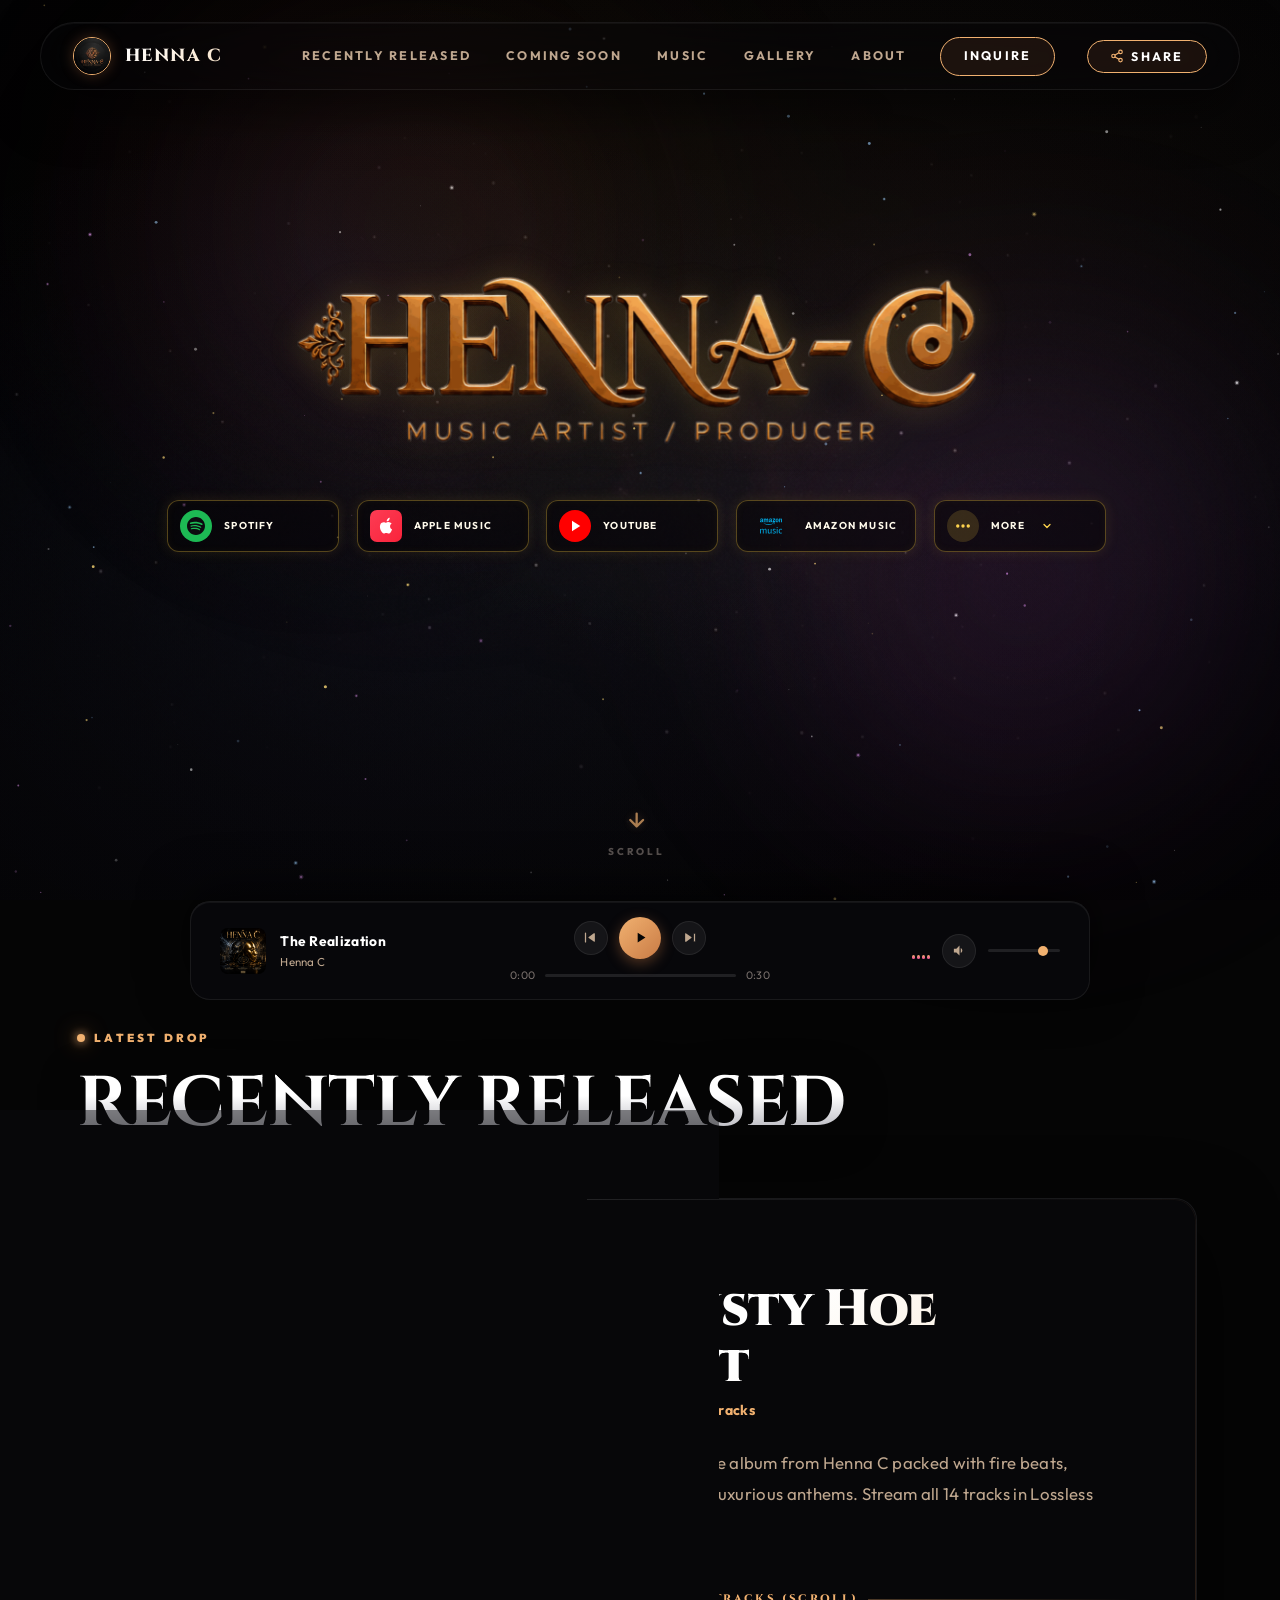
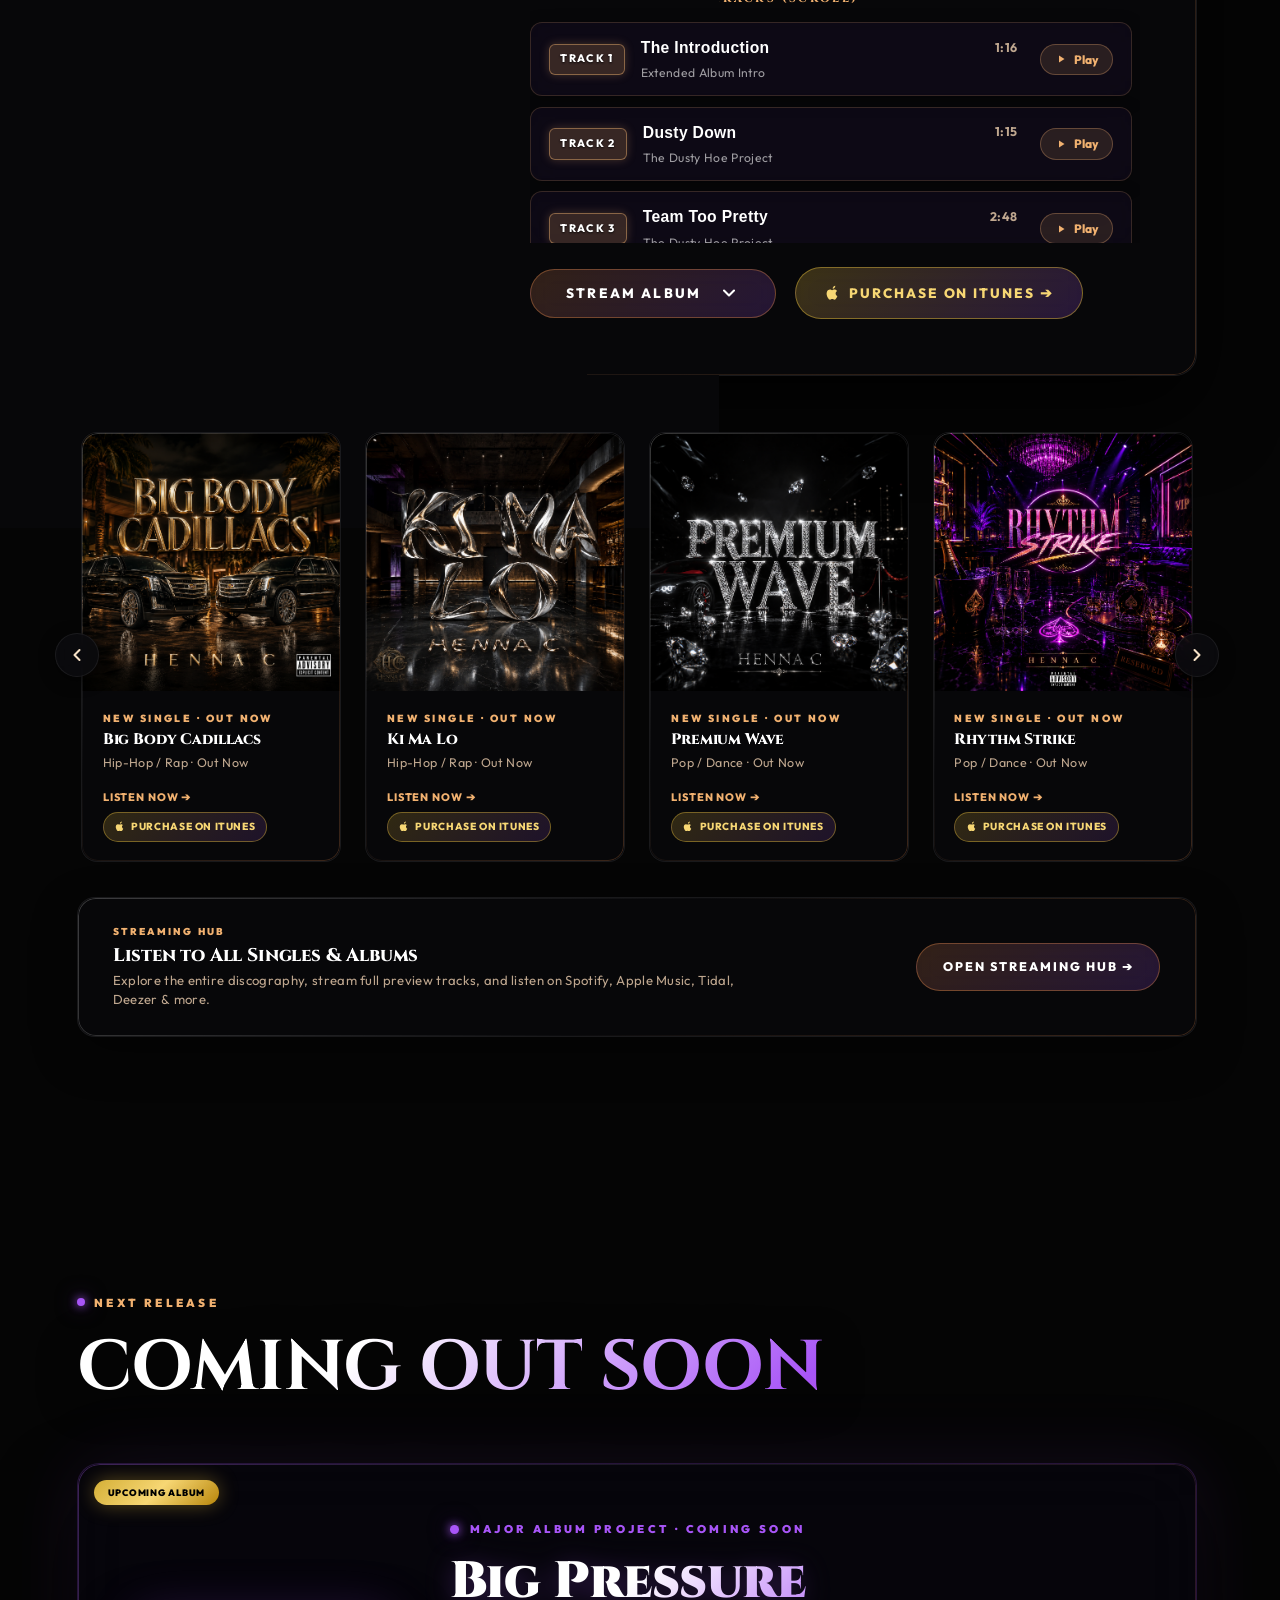
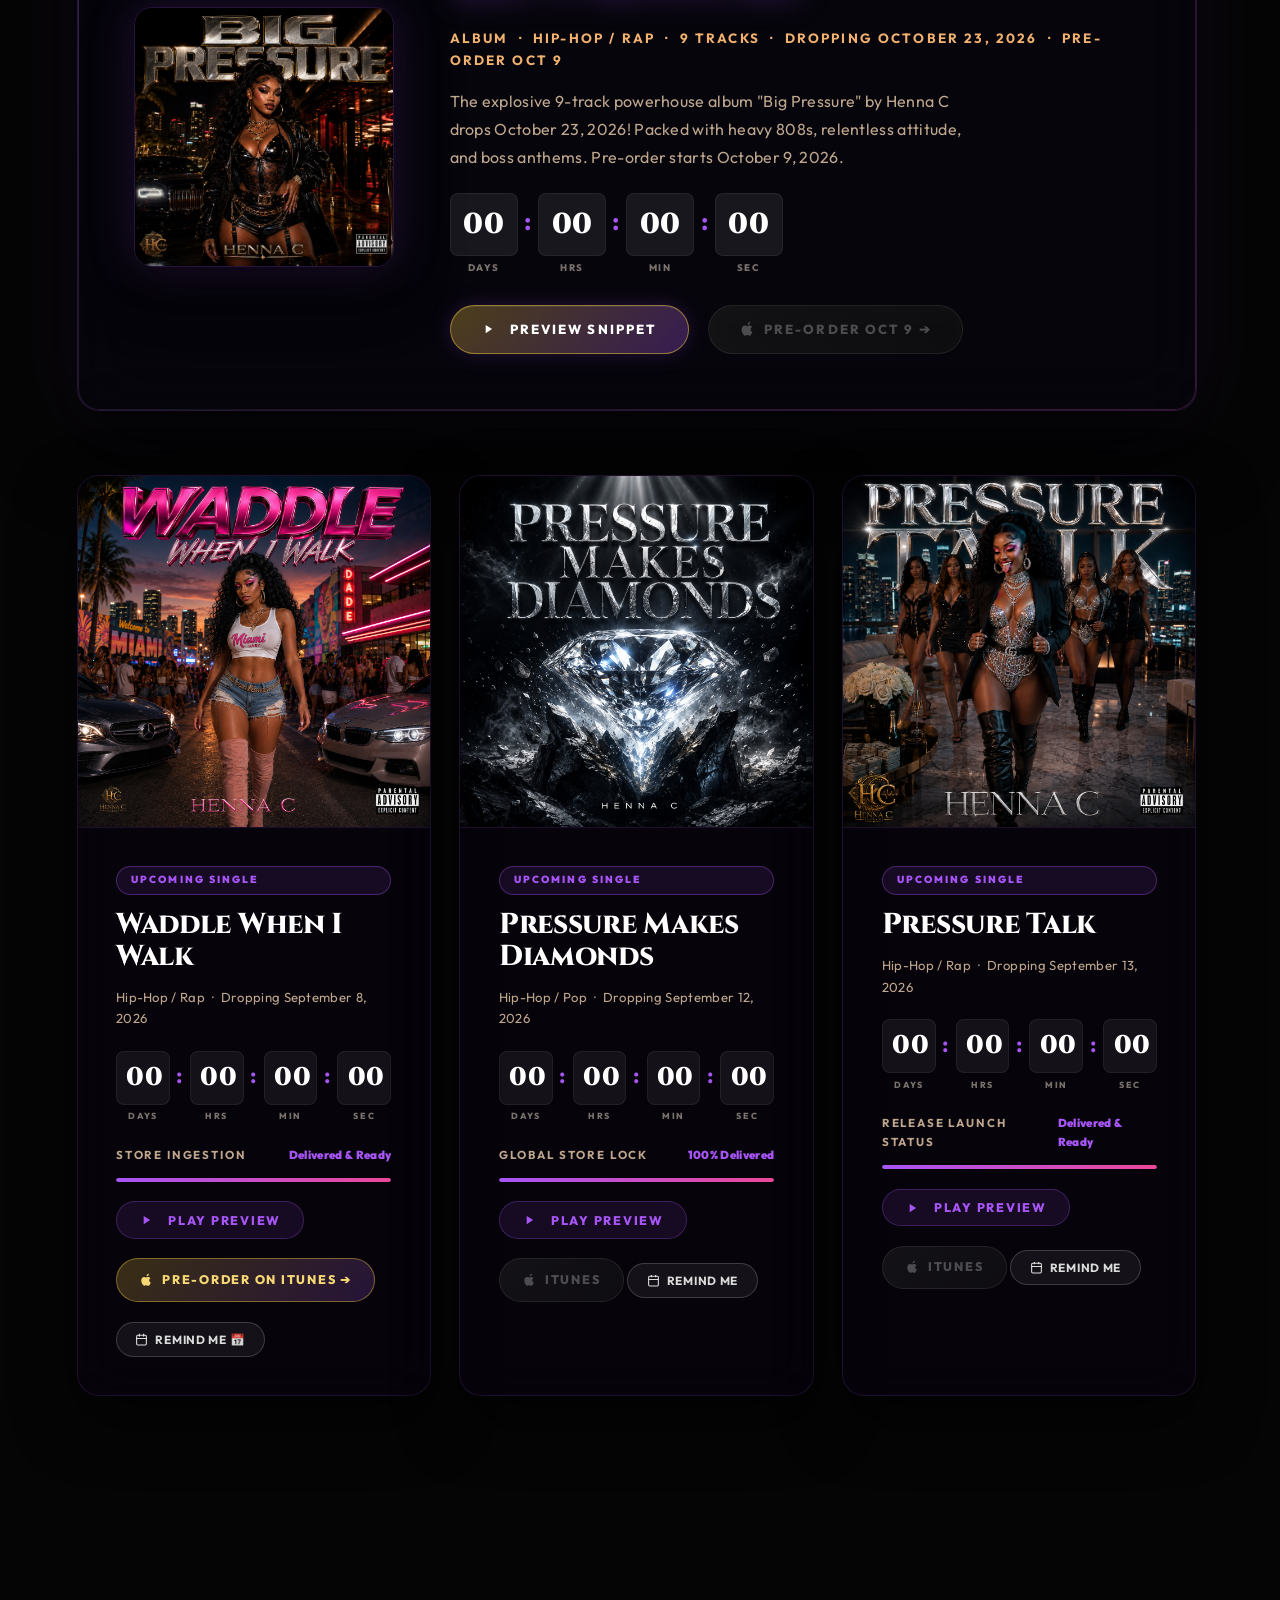
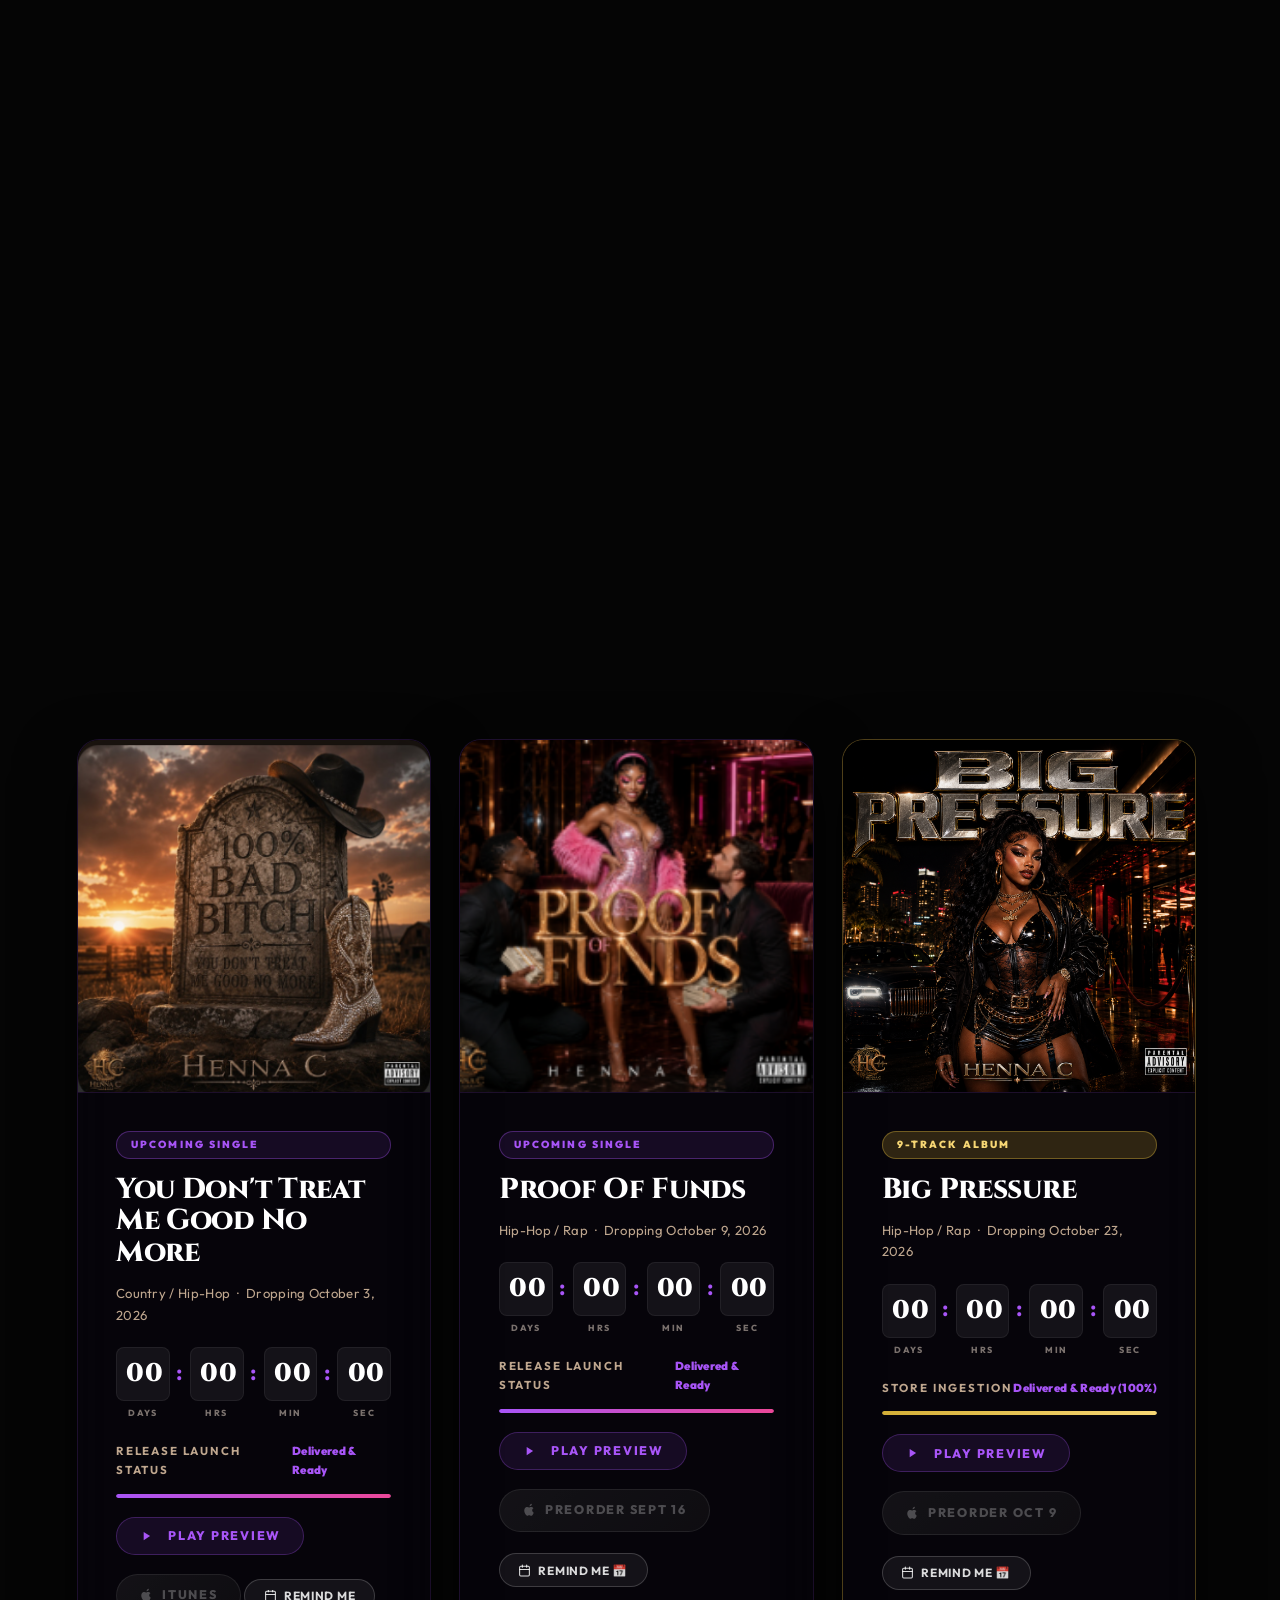
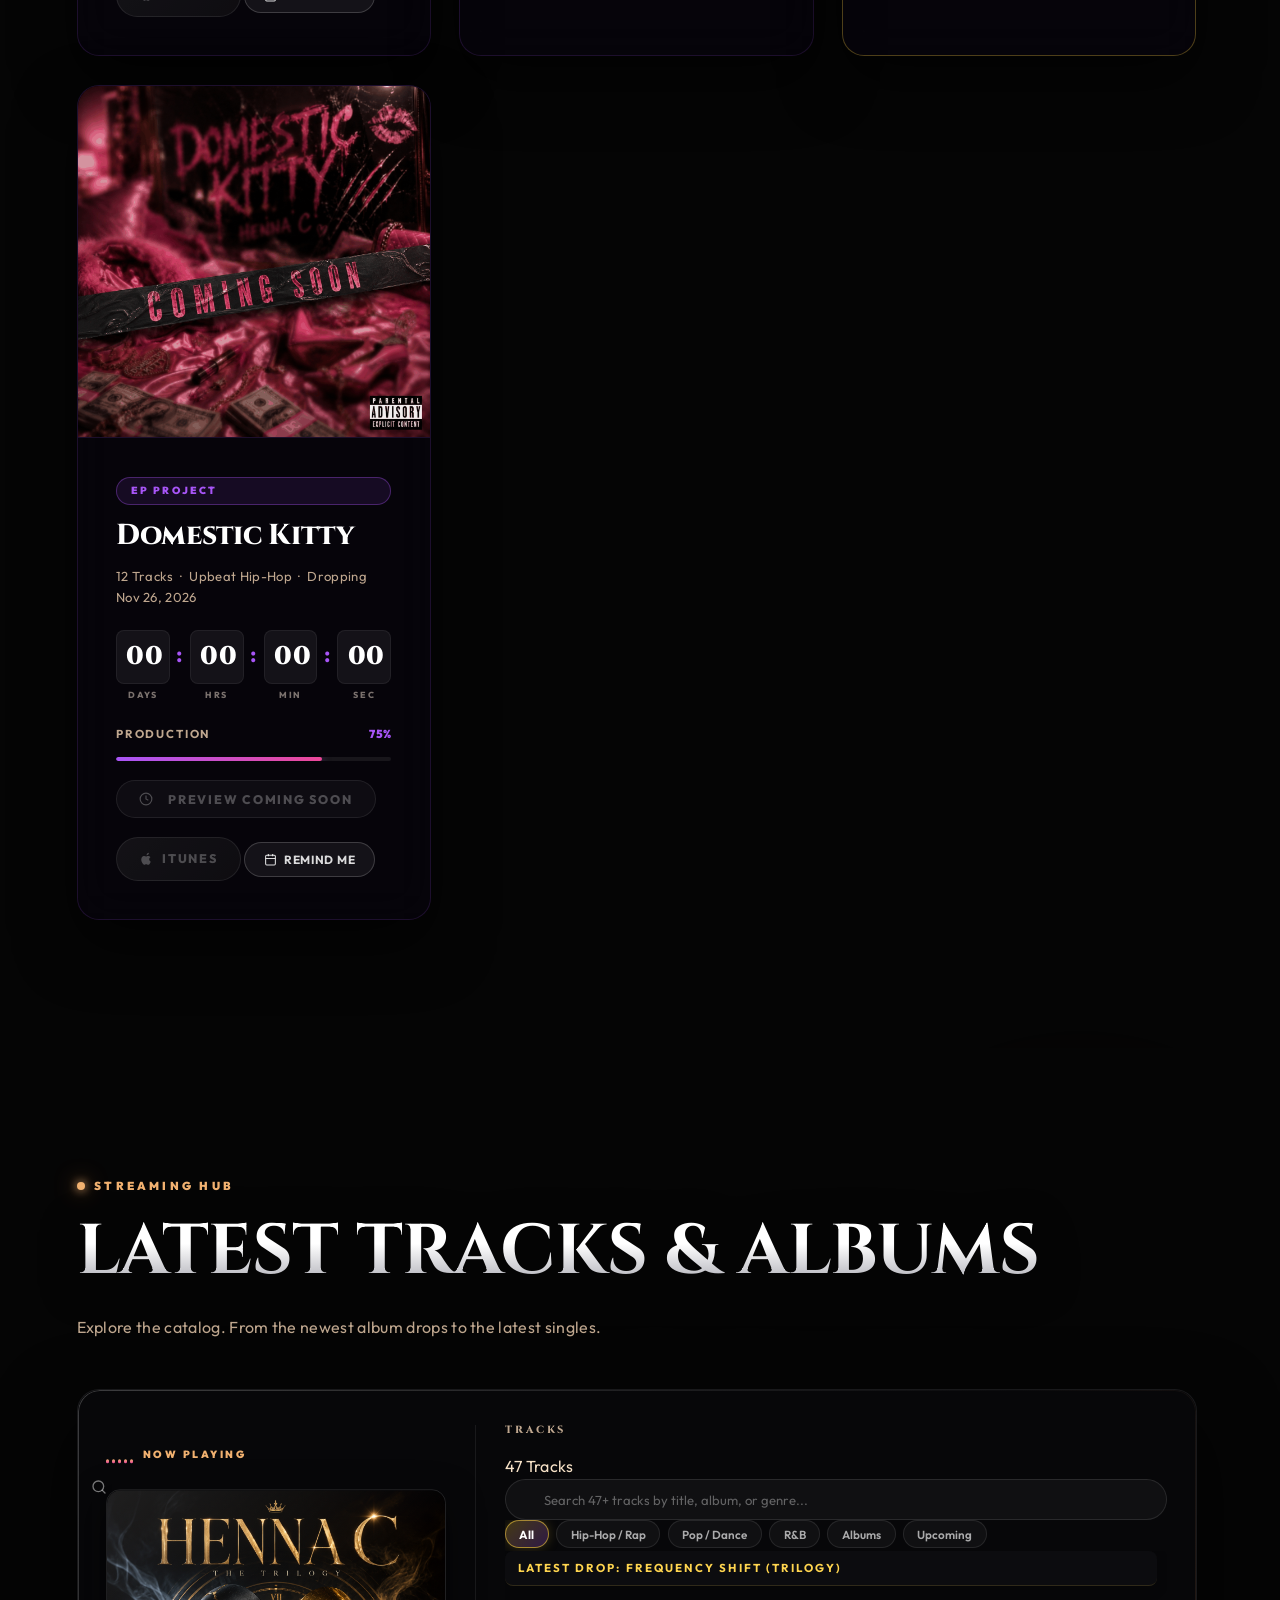
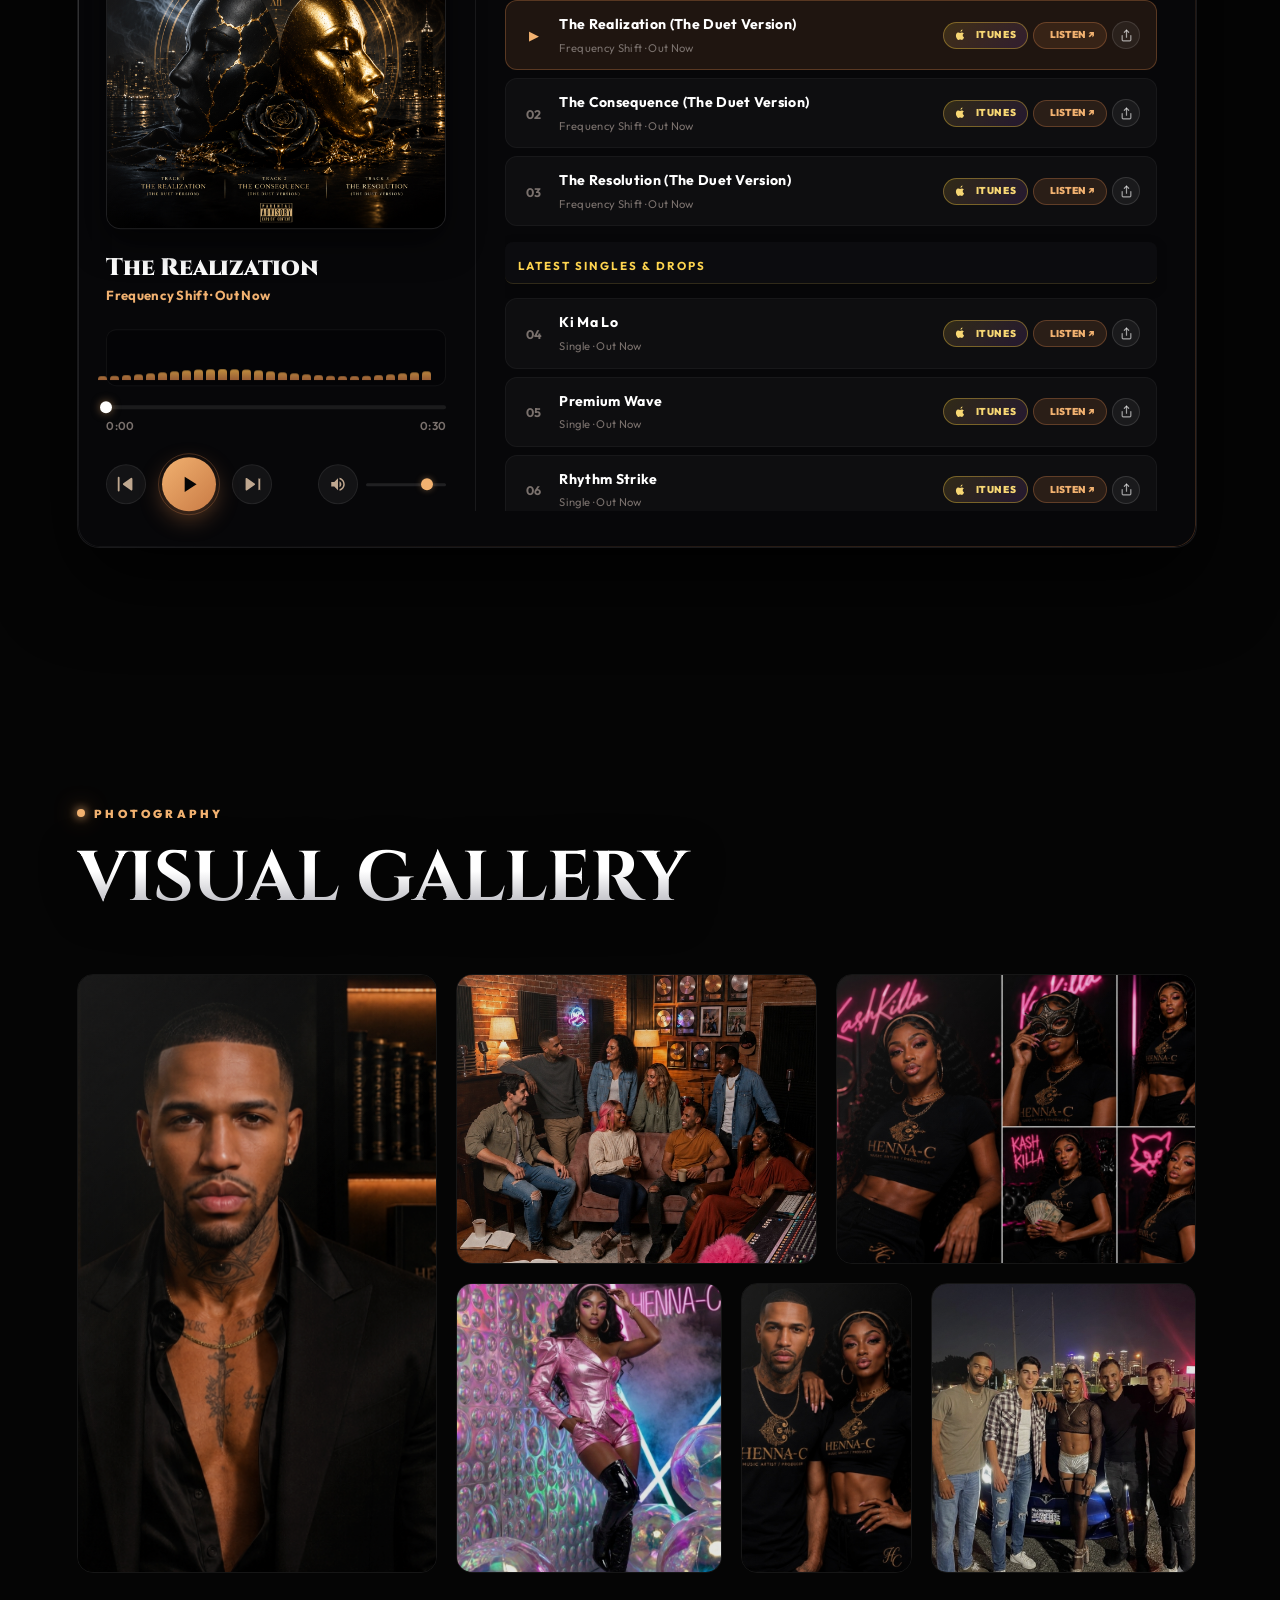
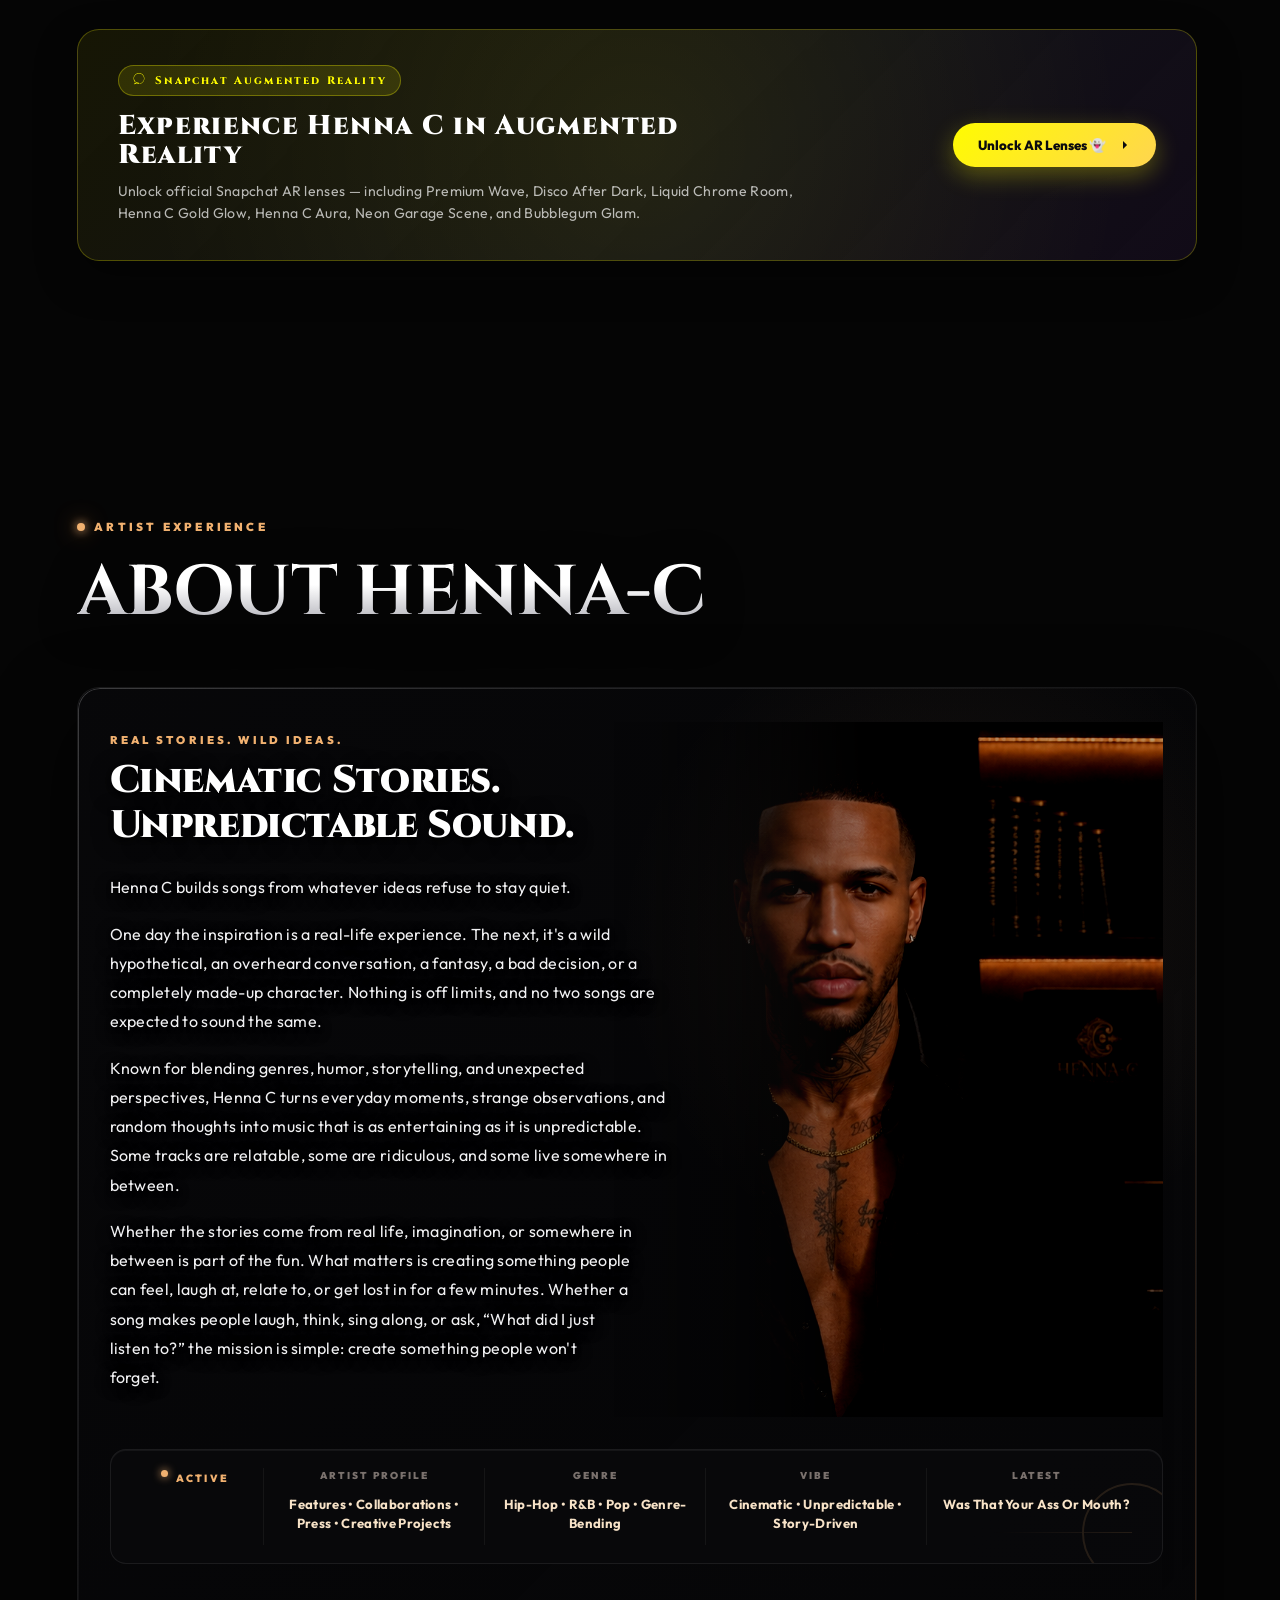
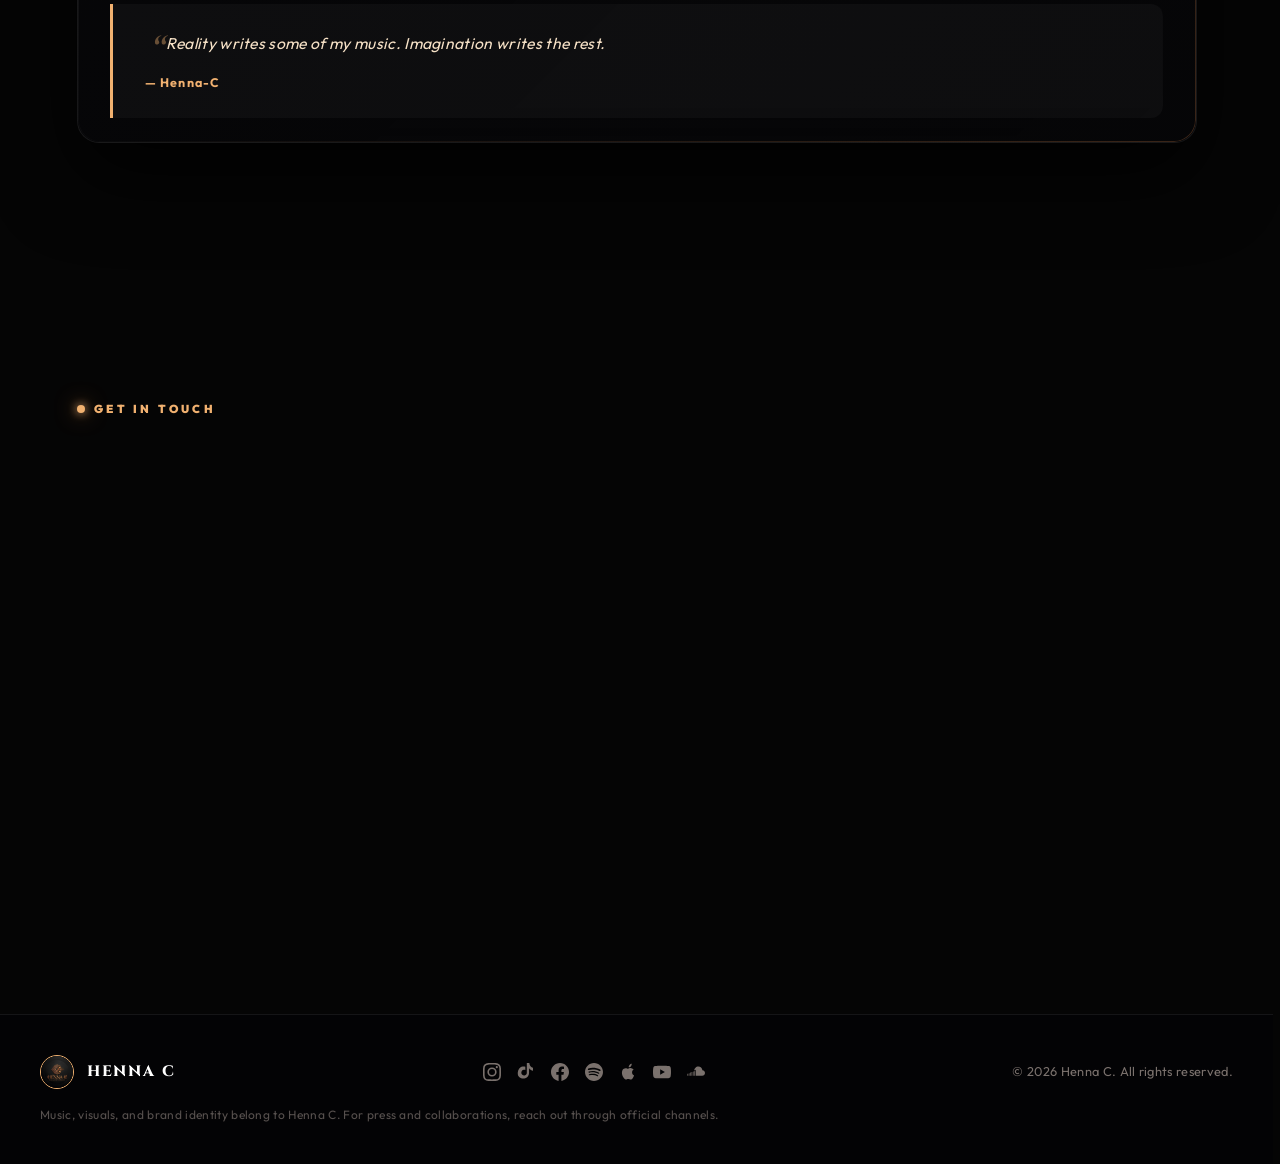
==== index.html @ 79af659a "Add 14 Dusty Hoe Project album tracks to Streaming Hub and position Big Pressure in upcoming queue" ====
<!doctype html>
<html lang="en">
  <head>
    <meta charset="utf-8">
    <meta name="viewport" content="width=device-width, initial-scale=1">
    <title>Henna C | Music Artist / Producer</title>
    <meta name="description" content="Henna C — R&B / Hip-Hop artist. Stream latest releases, upcoming drops, and experience the cinematic world of Henna C.">
    <meta property="og:title" content="Henna C | Music Artist / Producer">
    <meta property="og:description" content="Stream new music, explore visuals, and experience the world of Henna C.">
    <meta property="og:type" content="website">
    <meta property="og:image" content="https://hcmusic.live/assets/henna-c-logo-square.jpg">
    <meta property="og:url" content="https://hcmusic.live/">
    <meta name="theme-color" content="#0b0b0f">
    <link rel="icon" type="image/png" href="assets/icons/icon-192x192.png">
    <link rel="manifest" href="manifest.json">
    <meta name="mobile-web-app-capable" content="yes">
    <meta name="apple-mobile-web-app-capable" content="yes">
    <meta name="apple-mobile-web-app-status-bar-style" content="black-translucent">
    <meta name="apple-mobile-web-app-title" content="Henna C">
    <link rel="apple-touch-icon" href="assets/icons/apple-touch-icon.png">
    <link rel="apple-touch-icon" sizes="180x180" href="assets/icons/apple-touch-icon.png">

    <!-- Fonts -->
    <link rel="preconnect" href="https://fonts.googleapis.com">
    <link rel="preconnect" href="https://fonts.gstatic.com" crossorigin>
    <link href="https://fonts.googleapis.com/css2?family=Bodoni+Moda:ital,opsz,wght@0,6..96,400..900;1,6..96,400..900&family=Cinzel:wght@500;700;800;900&family=Outfit:wght@200;300;400;500;600;700;800&display=swap" rel="stylesheet">

    <link rel="stylesheet" href="styles.css?v=6.3.1">
  </head>
  <body>

    <!-- ── Fixed Cosmic Background ── -->
    <div class="fixed-cosmic-bg" aria-hidden="true">
      <div class="stars-layer"></div>
    </div>

    <!-- ── Scroll Progress Bar ── -->
    <div class="scroll-progress-bar" id="scroll-progress-bar" aria-hidden="true"></div>

    <!-- ── Floating Particle Canvas ── -->
    <canvas id="particle-canvas" aria-hidden="true"></canvas>

    <!-- ── Ambient Glow Blobs ── -->
    <div class="ambient-blobs" aria-hidden="true">
      <div class="blob blob-a"></div>
      <div class="blob blob-b"></div>
      <div class="blob blob-c"></div>
    </div>

    <!-- ── Cursor Glow ── -->
    <div class="cursor-glow" id="cursor-glow" aria-hidden="true"></div>

    <!-- ═══════════════════════════════════════
         HEADER
    ═══════════════════════════════════════ -->
    <header class="site-header" data-header>
      <a class="brand" href="#hero" aria-label="Henna C home">
        <div class="logo-ring">
          <img src="assets/henna-c-logo-square.jpg" alt="Henna C">
        </div>
        <span class="brand-name">HENNA C</span>
      </a>

      <nav class="nav-desktop" aria-label="Primary navigation">
        <a href="#recently-released">Recently Released</a>
        <a href="#coming-soon">Coming Soon</a>
        <a href="#latest-tracks">Music</a>
        <a href="#gallery">Gallery</a>
        <a href="#about">About</a>
        <a href="#contact" class="nav-btn">Inquire</a>
        <button class="nav-install-btn hidden" id="pwa-install-nav-btn" type="button" aria-label="Install Henna C App">
          <svg viewBox="0 0 24 24" fill="none" stroke="currentColor" stroke-width="2" stroke-linecap="round" stroke-linejoin="round" width="14" height="14"><rect x="5" y="2" width="14" height="20" rx="2" ry="2"></rect><line x1="12" y1="18" x2="12.01" y2="18"></line></svg>
          <span>Install App</span>
        </button>
        <div class="nav-share-wrapper">
          <button class="nav-share-btn" id="share-btn-desktop" aria-label="Share website" type="button" aria-expanded="false">
            <svg viewBox="0 0 24 24" fill="none" stroke="currentColor" stroke-width="2" stroke-linecap="round" stroke-linejoin="round" width="14" height="14"><circle cx="18" cy="5" r="3"/><circle cx="6" cy="12" r="3"/><circle cx="18" cy="19" r="3"/><line x1="8.59" y1="13.51" x2="15.42" y2="17.49"/><line x1="15.41" y1="6.51" x2="8.59" y2="10.49"/></svg>
            <span>Share</span>
          </button>
          
          <!-- Dropdown menu attached directly underneath Share button -->
          <div class="share-dropdown" id="share-dropdown" aria-hidden="true">
            <div class="sd-header">
              <span class="sd-title">Share Henna C</span>
            </div>
            
            <div class="sd-copy-group">
              <input type="text" class="sd-input" id="share-url-input" readonly value="https://hcmusic.live/" aria-label="Website share URL">
              <button class="sd-copy-btn" id="share-copy-btn" type="button">
                <svg class="copy-icon" viewBox="0 0 24 24" fill="none" stroke="currentColor" stroke-width="2" stroke-linecap="round" stroke-linejoin="round" width="14" height="14">
                  <rect x="9" y="9" width="13" height="13" rx="2" ry="2"></rect>
                  <path d="M5 15H4a2 2 0 0 1-2-2V4a2 2 0 0 1 2-2h9a2 2 0 0 1 2 2v1"></path>
                </svg>
                <svg class="check-icon hidden" viewBox="0 0 24 24" fill="none" stroke="currentColor" stroke-width="2.5" stroke-linecap="round" stroke-linejoin="round" width="14" height="14">
                  <polyline points="20 6 9 17 4 12"></polyline>
                </svg>
                <span class="copy-text">Copy</span>
              </button>
            </div>

            <div class="sd-socials">
              <a href="#" id="share-x" target="_blank" rel="noopener" class="sd-item" aria-label="Share on X (Twitter)">
                <svg viewBox="0 0 24 24" fill="currentColor" width="15" height="15"><path d="M18.244 2.25h3.308l-7.227 8.26 8.502 11.24H16.17l-5.214-6.817L4.99 21.75H1.68l7.73-8.835L1.254 2.25H8.08l4.713 6.231zm-1.161 17.52h1.833L7.084 4.126H5.117z"/></svg>
                <span>X / Twitter</span>
              </a>
              <a href="#" id="share-facebook" target="_blank" rel="noopener" class="sd-item" aria-label="Share on Facebook">
                <svg viewBox="0 0 24 24" fill="currentColor" width="15" height="15"><path d="M24 12.073c0-6.627-5.373-12-12-12s-12 5.373-12 12c0 5.99 4.388 10.954 10.125 11.854v-8.385H7.078v-3.47h3.047V9.43c0-3.007 1.792-4.669 4.533-4.669 1.312 0 2.686.235 2.686.235v2.953H15.83c-1.491 0-1.956.925-1.956 1.874v2.25h3.328l-.532 3.47h-2.796v8.385C19.612 23.027 24 18.062 24 12.073z"/></svg>
                <span>Facebook</span>
              </a>
              <a href="#" id="share-whatsapp" target="_blank" rel="noopener" class="sd-item" aria-label="Share on WhatsApp">
                <svg viewBox="0 0 24 24" fill="currentColor" width="15" height="15"><path d="M.057 24l1.687-6.163c-1.041-1.804-1.588-3.849-1.587-5.946.003-6.556 5.338-11.891 11.893-11.891 3.181.001 6.167 1.24 8.413 3.488 2.245 2.248 3.481 5.236 3.48 8.414-.003 6.557-5.338 11.892-11.893 11.892-1.99-.001-3.951-.5-5.688-1.448l-6.305 1.654zm6.597-3.807c1.676.995 3.276 1.591 5.392 1.592 5.448 0 9.886-4.434 9.889-9.885.002-5.462-4.415-9.89-9.881-9.892-5.452 0-9.887 4.434-9.889 9.884-.001 2.225.651 3.891 1.746 5.634l-.999 3.648 3.742-.981zm11.387-5.464c-.074-.124-.272-.198-.57-.347-.297-.149-1.758-.868-2.031-.967-.272-.099-.47-.149-.669.149-.198.297-.768.967-.941 1.165-.173.198-.347.223-.644.074-.297-.149-1.255-.462-2.39-1.475-.883-.788-1.48-1.761-1.653-2.059-.173-.297-.018-.458.13-.606.134-.133.297-.347.446-.521.151-.172.2-.296.3-.495.099-.198.05-.372-.025-.521-.075-.148-.669-1.611-.916-2.206-.242-.579-.487-.501-.669-.51l-.57-.01c-.198 0-.52.074-.792.372s-1.04 1.016-1.04 2.479 1.065 2.876 1.213 3.074c.149.198 2.095 3.2 5.076 4.487.709.306 1.263.489 1.694.626.712.226 1.36.194 1.872.118.571-.085 1.758-.719 2.006-1.413.248-.695.248-1.29.173-1.414z"/></svg>
                <span>WhatsApp</span>
              </a>
              <a href="#" id="share-email" target="_blank" rel="noopener" class="sd-item" aria-label="Share via Email">
                <svg viewBox="0 0 24 24" fill="none" stroke="currentColor" stroke-width="2" stroke-linecap="round" stroke-linejoin="round" width="15" height="15"><path d="M4 4h16c1.1 0 2 .9 2 2v12c0 1.1-.9 2-2 2H4c-1.1 0-2-.9-2-2V6c0-1.1.9-2 2-2z"></path><polyline points="22,6 12,13 2,6"></polyline></svg>
                <span>Email</span>
              </a>
            </div>

            <div class="sd-toast" id="share-toast">Link copied!</div>
          </div>
        </div>
      </nav>

      <button class="hamburger" id="hamburger" aria-label="Toggle menu" aria-expanded="false">
        <span></span><span></span><span></span>
      </button>
    </header>

    <!-- ── Mobile Drawer ── -->
    <div class="mobile-drawer" id="mobile-drawer" aria-hidden="true">
      <nav class="nav-mobile" aria-label="Mobile navigation">
        <a href="#recently-released">Recently Released</a>
        <a href="#coming-soon">Coming Soon</a>
        <a href="#latest-tracks">Music</a>
        <a href="#gallery">Gallery</a>
        <a href="#about">About</a>
        <a href="#contact" class="mobile-nav-btn">Inquire</a>
        <button class="mobile-install-btn hidden" id="pwa-install-mobile-btn" type="button" aria-label="Install Henna C App">
          <svg viewBox="0 0 24 24" fill="none" stroke="currentColor" stroke-width="2" stroke-linecap="round" stroke-linejoin="round" width="16" height="16"><rect x="5" y="2" width="14" height="20" rx="2" ry="2"></rect><line x1="12" y1="18" x2="12.01" y2="18"></line></svg>
          <span>Install Henna C App</span>
        </button>
        <div class="mobile-drawer-socials">
          <a href="https://www.instagram.com/_hcbeats?igsh=MXJjams2NXIxYWo4cw%3D%3D&igsi=MXJjams2NXIxYWo4cw%3D%3D&utm_source=qr" target="_blank" rel="noopener" aria-label="Instagram">
            <svg viewBox="0 0 24 24" fill="currentColor" width="20" height="20"><path d="M12 2.163c3.204 0 3.584.012 4.85.07 3.252.148 4.771 1.691 4.919 4.919.058 1.265.069 1.645.069 4.849 0 3.205-.012 3.584-.069 4.849-.149 3.225-1.664 4.771-4.919 4.919-1.266.058-1.644.07-4.85.07-3.204 0-3.584-.012-4.849-.07-3.26-.149-4.771-1.699-4.919-4.92-.058-1.265-.07-1.644-.07-4.849 0-3.204.013-3.583.07-4.849.149-3.227 1.664-4.771 4.919-4.919 1.266-.057 1.645-.069 4.849-.069zM12 0C8.741 0 8.333.014 7.053.072 2.695.272.273 2.69.073 7.051.014 8.333 0 8.741 0 12c0 3.259.014 3.668.072 4.948.2 4.358 2.618 6.78 6.98 6.98 1.281.058 1.689.072 4.948.072 3.259 0 3.668-.014 4.948-.072 4.354-.2 6.782-2.618 6.979-6.98.059-1.28.073-1.689.073-4.948 0-3.259-.014-3.667-.072-4.947-.196-4.354-2.617-6.78-6.979-6.98C15.668.014 15.259 0 12 0zm0 5.838a6.162 6.162 0 1 0 0 12.324 6.162 6.162 0 0 0 0-12.324zM12 16a4 4 0 1 1 0-8 4 4 0 0 1 0 8zm6.406-11.845a1.44 1.44 0 1 0 0 2.881 1.44 1.44 0 0 0 0-2.881z"/></svg>
          </a>
          <a href="https://www.tiktok.com/@_hcbeats?_r=1&_t=ZP-98pzo9dS2qE" target="_blank" rel="noopener" aria-label="TikTok">
            <svg viewBox="0 0 24 24" fill="currentColor" width="20" height="20"><path d="M12.525.02c1.31-.02 2.61-.01 3.91-.02.08 1.53.63 3.02 1.59 4.23.85.98 2.02 1.69 3.29 2.02.03 1.35.01 2.69.02 4.04-.95-.08-1.89-.39-2.73-.87a7.227 7.227 0 0 1-2.48-2.46c-.05 2.16-.01 4.31-.03 6.47-.09 1.48-.56 2.94-1.39 4.19-.89 1.28-2.19 2.24-3.66 2.72-1.78.61-3.77.58-5.52-.11-1.63-.61-3.04-1.79-3.94-3.34A9.227 9.227 0 0 1 1 12.98c.03-1.92.65-3.83 1.77-5.38 1.12-1.5 2.76-2.55 4.58-2.94 1.25-.29 2.56-.16 3.74.37.02 1.44-.01 2.87.01 4.3-.67-.28-1.42-.37-2.13-.24a3.864 3.864 0 0 0-2.31 1.39c-.64.78-.96 1.81-.88 2.82.07.97.55 1.89 1.31 2.51.81.65 1.87.95 2.9.82 1.05-.1 2.01-.69 2.58-1.58.37-.58.55-1.27.52-1.96.03-4.36.01-8.72.02-13.08z"/></svg>
          </a>
          <a href="https://www.facebook.com/Beatsbyhc" target="_blank" rel="noopener" aria-label="Facebook">
            <svg viewBox="0 0 24 24" fill="currentColor" width="20" height="20"><path d="M24 12.073c0-6.627-5.373-12-12-12s-12 5.373-12 12c0 5.99 4.388 10.954 10.125 11.854v-8.385H7.078v-3.47h3.047V9.43c0-3.007 1.792-4.669 4.533-4.669 1.312 0 2.686.235 2.686.235v2.953H15.83c-1.491 0-1.956.925-1.956 1.874v2.25h3.328l-.532 3.47h-2.796v8.385C19.612 23.027 24 18.062 24 12.073z"/></svg>
          </a>
          <a href="https://open.spotify.com/artist/6mA0wWqnvJPLJrlUin9Zha" target="_blank" rel="noopener" aria-label="Spotify">
            <svg viewBox="0 0 24 24" fill="currentColor" width="20" height="20"><path d="M12 0C5.4 0 0 5.4 0 12s5.4 12 12 12 12-5.4 12-12S18.66 0 12 0zm5.521 17.34c-.24.359-.66.48-1.021.24-2.82-1.74-6.36-2.101-10.561-1.141-.418.122-.779-.179-.899-.539-.12-.421.18-.78.54-.9 4.56-1.021 8.52-.6 11.64 1.32.42.18.479.659.301 1.02zm1.44-3.3c-.301.42-.841.6-1.262.3-3.239-1.98-8.159-2.58-11.939-1.38-.479.12-1.02-.12-1.14-.6-.12-.48.12-1.021.6-1.141C9.6 9.9 15 10.561 18.72 12.84c.361.181.54.78.241 1.2zm.12-3.36C15.24 8.4 8.82 8.16 5.16 9.301c-.6.179-1.2-.181-1.38-.721-.18-.601.18-1.2.72-1.381 4.26-1.26 11.28-1.02 15.721 1.621.539.3.719 1.02.419 1.56-.299.421-1.02.599-1.559.3z"/></svg>
          </a>
          <a href="https://www.youtube.com/@HC-Beats" target="_blank" rel="noopener" aria-label="YouTube">
            <svg viewBox="0 0 24 24" fill="currentColor" width="20" height="20"><path d="M23.498 6.163a3.003 3.003 0 0 0-2.11-2.11C19.517 3.545 12 3.545 12 3.545s-7.516 0-9.387.507a3.003 3.003 0 0 0-2.11 2.11C0 8.033 0 12 0 12s0 3.967.502 5.837a3.003 3.003 0 0 0 2.11 2.11c1.871.507 9.387.507 9.387.507s7.517 0 9.387-.507a3.003 3.003 0 0 0 2.11-2.11C24 15.967 24 12 24 12s0-3.967-.502-5.837zM9.545 15.568V8.432L15.818 12l-6.273 3.568z"/></svg>
          </a>
          <a href="https://soundcloud.com/henna-c-331422553?utm_source=clipboard&utm_medium=text&utm_campaign=social_sharing" target="_blank" rel="noopener" aria-label="SoundCloud">
            <svg viewBox="0 0 24 24" fill="currentColor" width="20" height="20"><path d="M11.56 8.87V17h8.76c2.03 0 3.68-1.64 3.68-3.68 0-1.95-1.52-3.54-3.44-3.67-.32-2.73-2.62-4.86-5.44-4.86-1.57 0-3 .67-4 1.74-.03.03-.06.06-.09.09-.23.25-.43.53-.6.82-.41.71-.67 1.51-.77 2.37l.08.06-.18.02zm-1.84 2.15v5.98h.92v-6.38c-.35.12-.66.26-.92.4zm-1.84.58v5.4h.92v-5.69c-.33.09-.64.19-.92.29zm-1.84.55v4.85h.92v-5.11c-.32.07-.63.16-.92.26zm-1.84.6v4.25h.92v-4.49c-.31.06-.62.14-.92.24zm-1.84.77v3.48h.92V13.8c-.31.08-.62.17-.92.27zm-1.84.88v2.6h.92v-2.83c-.31.07-.62.15-.92.23zM.56 15.68V17h.92v-1.58c-.31.08-.62.17-.92.26z"/></svg>
          </a>
        </div>
      </nav>
    </div>

    <main>

      <!-- ═══════════════════════════════════════
           SECTION 1 — HERO
      ═══════════════════════════════════════ -->
      <section class="hero" id="hero" aria-labelledby="hero-h1">

        <div class="hero-content">
          <h1 id="hero-h1" class="hero-logo-heading">
            <div class="logo-shimmer-wrapper">
              <img src="assets/henna-c-header-logo.png" alt="HENNA C - MUSIC ARTIST / PRODUCER" class="hero-logo-img">
            </div>
          </h1>

          <!-- ── 3D Platform Icons ── -->
          <div class="platforms capsule-platforms" aria-label="Music platforms and socials">

            <a href="https://open.spotify.com/artist/6mA0wWqnvJPLJrlUin9Zha" target="_blank" rel="noopener" class="platform-capsule spotify-capsule" id="platform-spotify">
              <div class="pc-logo spotify-logo-puck">
                <svg viewBox="0 0 24 24" fill="currentColor"><path d="M12 0C5.4 0 0 5.4 0 12s5.4 12 12 12 12-5.4 12-12S18.66 0 12 0zm5.521 17.34c-.24.359-.66.48-1.021.24-2.82-1.74-6.36-2.101-10.561-1.141-.418.122-.779-.179-.899-.539-.12-.421.18-.78.54-.9 4.56-1.021 8.52-.6 11.64 1.32.42.18.479.659.301 1.02zm1.44-3.3c-.301.42-.841.6-1.262.3-3.239-1.98-8.159-2.58-11.939-1.38-.479.12-1.02-.12-1.14-.6-.12-.48.12-1.021.6-1.141C9.6 9.9 15 10.561 18.72 12.84c.361.181.54.78.241 1.2zm.12-3.36C15.24 8.4 8.82 8.16 5.16 9.301c-.6.179-1.2-.181-1.38-.721-.18-.601.18-1.2.72-1.381 4.26-1.26 11.28-1.02 15.721 1.621.539.3.719 1.02.419 1.56-.299.421-1.02.599-1.559.3z"/></svg>
              </div>
              <span class="pc-label">SPOTIFY</span>
            </a>

            <a href="https://music.apple.com/us/artist/henna-c/1895080118" target="_blank" rel="noopener" class="platform-capsule apple-capsule" id="platform-apple">
              <div class="pc-logo apple-logo-puck">
                <svg viewBox="0 0 24 24" fill="currentColor"><path d="M18.71 19.5c-.83 1.24-1.71 2.45-3.05 2.47-1.34.03-1.77-.79-3.29-.79-1.53 0-2 .77-3.27.82-1.31.05-2.3-1.32-3.14-2.53C4.25 17 2.94 12.45 4.7 9.39c.87-1.52 2.43-2.48 4.12-2.51 1.28-.02 2.5.87 3.29.87.78 0 2.26-1.07 3.81-.91.65.03 2.47.26 3.64 1.98-.09.06-2.17 1.28-2.15 3.81.03 3.02 2.65 4.03 2.68 4.04-.03.07-.42 1.44-1.38 2.83M15.97 4.17c.66-.81 1.11-1.93.99-3.06-1 .04-2.2.67-2.92 1.5-.63.73-1.18 1.87-1.03 2.98 1.12.09 2.27-.61 2.96-1.42"/></svg>
              </div>
              <span class="pc-label">APPLE MUSIC</span>
            </a>

            <a href="https://www.youtube.com/@HC-Beats" target="_blank" rel="noopener" class="platform-capsule youtube-capsule" id="platform-youtube">
              <div class="pc-logo youtube-logo-puck">
                <svg viewBox="0 0 24 24" fill="currentColor"><path d="M8 5v14l11-7z"/></svg>
              </div>
              <span class="pc-label">YOUTUBE</span>
            </a>

            <a href="https://music.amazon.com/artists/B0GY3M685X/henna-c?marketplaceId=ATVPDKIKX0DER&musicTerritory=US&ref=dm_sh_l0orv7LdxRBPXzUMRC4ewhTLY" target="_blank" rel="noopener" class="platform-capsule amazon-capsule" id="platform-amazon">
              <div class="pc-logo amazon-logo-puck">
                <svg viewBox="0 0 24 24" fill="currentColor"><path d="M14.8454 9.4083c-1.3907 1.0194-3.405 1.563-5.1424 1.563a9.333 9.333 0 0 1-6.2768-2.3835c-.1313-.117-.0143-.277.1415-.1846a12.693 12.693 0 0 0 6.285 1.6574c1.5384 0 3.2348-.318 4.7917-.9764.2359-.0985.4328.1538.203.324h-.002zm.5784-.6564c-.1784-.2257-1.1753-.1087-1.6225-.0554-.1374.0164-.158-.1026-.0349-.1867.796-.5558 2.0984-.3958 2.2502-.2092.1539.1867-.041 1.4872-.7856 2.1087-.1149.0964-.2236.0451-.1723-.082.1682-.4165.5436-1.3498.3651-1.5754zm-1.5917-4.1702v-.5394c0-.082.0615-.1375.1374-.1375h2.4348c.078 0 .1395.0554.1395.1354v.4636c0 .078-.0656.1805-.1846.3405L15.0997 6.635c.4677-.0102.9641.0595 1.3887.2974.0964.0534.123.1334.1292.2113v.5744c0 .082-.0882.1723-.1784.123a2.8163 2.8163 0 0 0-2.5723.0062c-.0861.0451-.1743-.0451-.1743-.1251v-.5477c0-.0882.002-.238.0902-.3713l1.4626-2.0881h-1.2718c-.078 0-.1415-.0534-.1436-.1354l.002.002zm4.808-.7466c1.0995 0 1.6944.9395 1.6944 2.1333 0 1.1528-.6564 2.0676-1.6943 2.0676-1.079 0-1.6656-.9395-1.6656-2.1087 0-1.1774.5948-2.0922 1.6656-2.0922zm.0062.7713c-.5456 0-.5805.7384-.5805 1.202 0 .4615-.0061 1.4481.5744 1.4481.5743 0 .601-.7958.601-1.282 0-.318-.0144-.6994-.1108-1.001-.082-.2625-.2482-.3671-.4841-.3671zm-6.008 3.3414c-.0493.041-.1395.0451-.1744.0164-.2543-.1949-.4246-.4923-.4246-.4923-.4061.4123-.6954.5374-1.2225.5374-.6215 0-1.1077-.3835-1.1077-1.1486a1.2512 1.2512 0 0 1 .7897-1.2041c.402-.1764.9641-.2072 1.3928-.2564 0 0 .0349-.4615-.0902-.6297a.521.521 0 0 0-.4164-.1908c-.2728 0-.5395.1477-.5928.4328-.0144.082-.0739.1518-.1395.1436L9.945 5.08a.1292.1292 0 0 1-.1108-.1537c.1641-.8657.9498-1.1282 1.6554-1.1282.361 0 .8307.0964 1.1158.3671.359.3344.3262.7795.3262 1.2677v1.1487c0 .3446.1436.4964.279.681.0471.0677.0574.1477-.002.197-.1519.125-.5703.4881-.5703.4881zm-.7467-1.7969v-.16c-.5353 0-1.1015.115-1.1015.7426 0 .318.1662.5333.4513.5333.2051 0 .3938-.1272.5128-.3344.1436-.2564.1374-.4943.1374-.7815zM2.9278 7.948c-.0472.041-.1375.045-.1723.0163-.2544-.1949-.4246-.4923-.4246-.4923-.4082.4123-.6954.5374-1.2226.5374-.6235 0-1.1076-.3835-1.1076-1.1486a1.2512 1.2512 0 0 1 .7897-1.2041c.402-.1764.964-.2072 1.3928-.2564 0 0 .0348-.4615-.0903-.6297a.521.521 0 0 0-.4164-.1908c-.2748 0-.5395.1477-.5928.4328-.0143.082-.0759.1518-.1395.1436L.2345 5.08a.1292.1292 0 0 1-.1087-.1537c.162-.8657.9497-1.1282 1.6553-1.1282.361 0 .8308.0964 1.1159.3671.359.3344.324.7795.324 1.2677v1.1487c0 .3446.1437.4964.279.681.0472.0677.0575.1477-.002.197-.1518.125-.5702.4881-.5702.4881zm-.7446-1.797v-.16c-.5354 0-1.1015.115-1.1015.7426 0 .318.164.5333.4512.5333.2052 0 .3939-.1272.5128-.3344.1436-.2564.1375-.4943.1375-.7815zm2.9127-.3343v2.002a.1379.1379 0 0 1-.1395.1374H4.218a.1374.1374 0 0 1-.1395-.1374v-3.766a.1379.1379 0 0 1 .1395-.1375h.6913a.1374.1374 0 0 1 .1374.1374v.482h.0143c.1805-.4758.519-.6994.9744-.6994.4636 0 .7528.2236.962.6995a1.0523 1.0523 0 0 1 1.0215-.6995c.3118 0 .6502.1272.8574.4143.236.318.1867.7795.1867 1.1857v2.3855c0 .076-.0636.1354-.1436.1354H8.181a.1374.1374 0 0 1-.1334-.1354v-2.004c0-.16.0144-.558-.0205-.7077-.0554-.2564-.2215-.3282-.4369-.3282a.4923.4923 0 0 0-.441.3118c-.076.1908-.0698.5087-.0698.724v2.0041c0 .076-.0635.1354-.1435.1354h-.7385a.1374.1374 0 0 1-.1333-.1354v-2.004c0-.4226.0677-1.042-.4574-1.042-.5334 0-.5128.603-.5128 1.042h.002zm16.8077 2.002a.1374.1374 0 0 1-.1374.1374h-.7405a.1374.1374 0 0 1-.1374-.1374v-3.766a.1374.1374 0 0 1 .1374-.1375h.683c.0821 0 .1396.0636.1396.1067v.5764h.0143c.2051-.517.4964-.7631 1.0092-.7631.3323 0 .6564.119.8636.4451.1928.3036.1928.8123.1928 1.1774V7.837a.1395.1395 0 0 1-.1415.119h-.7426a.1395.1395 0 0 1-.1313-.119V5.552c0-.763-.2933-.7856-.4635-.7856-.197 0-.357.1538-.4246.2953a1.7025 1.7025 0 0 0-.1231.722l.002 2.0349zM.1914 20.0582c-.1271 0-.1907-.0615-.1907-.1907v-4.4491c0-.1272.0636-.1908.1907-.1908H.616c.0616 0 .1129.0144.1477.039.0349.0246.0595.0738.0718.1436l.0575.3035c.6133-.4184 1.2102-.6276 1.7907-.6276.5948 0 .9969.2256 1.2081.6769.6318-.4513 1.2636-.677 1.8954-.677.441 0 .7794.1231 1.0153.3693.236.2502.3549.603.3549 1.0584v3.3538c0 .1271-.0656.1907-.1928.1907h-.5641c-.1272 0-.1928-.0615-.1928-.1907v-3.085c0-.318-.0616-.5539-.1805-.7057-.1231-.1538-.3139-.2297-.5744-.2297-.4677 0-.9353.1436-1.4092.4307a.997.997 0 0 1 .0103.1416v3.448c0 .1272-.0636.1908-.1908.1908H3.297c-.1272 0-.1908-.0615-.1908-.1907v-3.085c0-.318-.0615-.5539-.1825-.7057-.1231-.1538-.3139-.2297-.5744-.2297-.4861 0-.9517.1395-1.399.4205v3.5999c0 .1271-.0615.1907-.1907.1907H.1914zm9.731.1436c-.4533 0-.8-.1272-1.044-.3815-.242-.2544-.3631-.6133-.3631-1.0769v-3.321c0-.1292.0615-.1927.1908-.1927h.564c.1293 0 .1929.0635.1929.1907v3.0215c0 .3425.0656.5948.201.7569.1333.162.3487.242.642.242.4595 0 .923-.1518 1.3887-.4574v-3.565c0-.1272.0615-.1908.1908-.1908h.564c.1293 0 .1929.0636.1929.1908v4.4511c0 .1252-.0636.1887-.1928.1887h-.4103c-.0636 0-.1149-.0123-.1497-.0369-.0349-.0266-.0575-.0738-.0718-.1436l-.0657-.3323c-.5948.437-1.204.6564-1.8297.6564zm5.4399 0c-.5374 0-1.0195-.0882-1.4461-.2666a.3754.3754 0 0 1-.158-.1047c-.0287-.039-.043-.0984-.043-.1805v-.2687c0-.1148.0369-.1723.1148-.1723.0452 0 .1231.0205.238.0575.4225.1333.8615.199 1.3128.199.3138 0 .5517-.0616.7138-.1806.164-.121.244-.2954.244-.523a.4923.4923 0 0 0-.1476-.3734 1.606 1.606 0 0 0-.5415-.285l-.8144-.3037c-.7097-.2605-1.0625-.7056-1.0625-1.3333 0-.4143.16-.7487.484-1.001.3221-.2543.7447-.3815 1.2677-.3815a3.487 3.487 0 0 1 1.2164.2195c.076.0246.1313.0574.1641.0985.0308.041.0472.1025.0472.1846v.2584c0 .1149-.041.1723-.123.1723a.8615.8615 0 0 1-.2216-.0472 3.5495 3.5495 0 0 0-1.0359-.1538c-.6112 0-.919.2072-.919.6195 0 .164.0514.2953.154.3897.1025.0964.3035.201.603.3159l.7466.2872c.3774.1436.6482.318.8144.519.1661.1989.2482.4574.2482.7753 0 .4513-.1682.8102-.5067 1.0769-.3385.2666-.7877.4-1.3497.4v.002zm3.0645-.1436c-.1272 0-.1928-.0615-.1928-.1907v-4.4491c0-.1272.0656-.1908.1928-.1908h.5641c.1272 0 .1928.0636.1928.1908v4.4511c0 .1251-.0656.1887-.1928.1887h-.564zm.2872-5.688c-.1846 0-.3303-.0513-.437-.1559a.558.558 0 0 1-.1579-.4143c0-.1724.0534-.3098.158-.4144a.5907.5907 0 0 1 .4369-.158c.1846 0 .3282.0534.4349.158.1066.1026.1579.242.1579.4144 0 .1702-.0513.3076-.158.4143-.1046.1026-.2502.1559-.4348.1559zm4.002 5.7926c-.7529 0-1.3293-.2133-1.7272-.642-.4-.4307-.599-1.0502-.599-1.8625 0-.8061.2052-1.4318.6175-1.8728.4102-.441.9948-.6625 1.7476-.6625.3446 0 .683.0615 1.0154.1825.0697.0247.119.0554.1477.0944s.043.1026.043.1908v.2564c0 .1271-.041.1907-.123.1907-.0329 0-.082-.0082-.1539-.0287a2.8307 2.8307 0 0 0-.7959-.1128c-.5353 0-.923.1333-1.1589.404s-.3528.6996-.3528 1.2924v.123c0 .5764.119 1.001.359 1.2718.24.2687.6174.404 1.1343.404.2666 0 .5538-.043.8615-.1332.0718-.0206.119-.0288.1436-.0288.082 0 .1251.0636.1251.1908v.2585c0 .082-.0123.1435-.039.1805-.0246.0369-.0759.0718-.1518.1025-.3138.1354-.6769.201-1.0933.201z"/></svg>
              </div>
              <span class="pc-label">AMAZON MUSIC</span>
            </a>

            <!-- ── More Platforms Dropdown Capsule ── -->
            <div class="platform-more-wrapper">
              <button class="platform-capsule more-capsule" id="platform-more-btn" type="button" aria-expanded="false" aria-label="More streaming platforms">
                <div class="pc-logo more-logo-puck">
                  <svg viewBox="0 0 24 24" fill="none" stroke="currentColor" stroke-width="2.5" stroke-linecap="round" stroke-linejoin="round" width="14" height="14"><circle cx="12" cy="12" r="1"/><circle cx="19" cy="12" r="1"/><circle cx="5" cy="12" r="1"/></svg>
                </div>
                <span class="pc-label">MORE</span>
                <svg class="more-chevron" viewBox="0 0 24 24" fill="none" stroke="currentColor" stroke-width="2.5" stroke-linecap="round" stroke-linejoin="round" width="12" height="12"><path d="M6 9l6 6 6-6"/></svg>
              </button>

              <div class="more-platforms-dropdown" id="more-platforms-dropdown" aria-hidden="true">
                <a href="https://tidal.com/artist/23806181/u" target="_blank" rel="noopener" class="mp-item">
                  <div class="mp-logo tidal-logo-puck">
                    <svg viewBox="0 0 24 24" fill="currentColor"><path d="M12.012 3.992L8.008 7.996 4.004 3.992 0 7.996 4.004 12l4.004-4.004L12.012 12l-4.004 4.004 4.004 4.004 4.004-4.004L12.012 12l4.004-4.004-4.004-4.004zM16.042 7.996l3.979-3.979L24 7.996l-3.979 3.979z"/></svg>
                  </div>
                  <span>TIDAL</span>
                </a>
                <a href="https://link.deezer.com/s/33rQd2SLL2SaqB3ORQ7R9" target="_blank" rel="noopener" class="mp-item">
                  <div class="mp-logo deezer-logo-puck">
                    <svg viewBox="0 0 50 48" fill="currentColor"><path fill-rule="evenodd" clip-rule="evenodd" d="M41.0955 7.32313C41.5396 4.74914 42.1912 3.13054 42.913 3.12744H42.9146C44.2606 3.13208 45.3517 8.7454 45.3517 15.6759C45.3517 22.6063 44.259 28.2243 42.9115 28.2243C42.3591 28.2243 41.8494 27.2704 41.4389 25.6719C40.7903 31.5233 39.4443 35.5459 37.8862 35.5459C36.6806 35.5459 35.5986 33.1296 34.8722 29.3188C34.3762 36.5662 33.1279 41.708 31.6689 41.708C30.7533 41.708 29.9185 39.6705 29.3005 36.3529C28.5573 43.2014 26.8405 48 24.8382 48C22.836 48 21.1162 43.2029 20.376 36.3529C19.7625 39.6705 18.9278 41.708 18.0075 41.708C16.5486 41.708 15.3033 36.5662 14.8043 29.3188C14.0779 33.1296 12.999 35.5459 11.7903 35.5459C10.2337 35.5459 8.88621 31.5249 8.23763 25.6719C7.83017 27.2751 7.31741 28.2243 6.76497 28.2243C5.41745 28.2243 4.32478 22.6063 4.32478 15.6759C4.32478 8.7454 5.41745 3.12744 6.76497 3.12744C7.48833 3.12744 8.13538 4.75068 8.58405 7.32313C9.30283 2.88473 10.4703 0 11.7903 0C13.3576 0 14.7158 4.07975 34.3228 10.0038C34.9637 4.07975 36.3219 0 37.8892 0C39.2047 0 40.3767 2.88628 41.0955 7.32313ZM0.837891 14.4417C0.837891 11.3436 1.45748 8.83142 2.22204 8.83142C2.9866 8.83142 3.60619 11.3436 3.60619 14.4417C3.60619 17.5397 2.9866 20.0519 2.22204 20.0519C1.45748 20.0519 0.837891 17.5397 0.837891 14.4417ZM46.0693 14.4417C46.0693 11.3436 46.6888 8.83142 47.4534 8.83142C48.218 8.83142 48.8376 11.3436 48.8376 14.4417C48.8376 17.5397 48.218 20.0519 47.4534 20.0519C46.6888 20.0519 46.0693 17.5397 46.0693 14.4417Z"/></svg>
                  </div>
                  <span>DEEZER</span>
                </a>
                <a href="https://audiomack.com/hcmusic" target="_blank" rel="noopener" class="mp-item">
                  <div class="mp-logo audiomack-logo-puck">
                    <svg viewBox="0 0 24 24" fill="currentColor"><path d="M.331 11.378s.5418-.089.765.1439c.2234.2332.077.7156-.2195.7237-.2965.01-.5705.063-.765-.1439-.1946-.2066-.1424-.6218.2195-.7237m5.881 3.2925c-.0522.01-.1075-.018-.164-.059-.3884-.5413-.5287-2.3923-.707-2.5025-.185-.1144-.8545 1.0255-2.1862.903-.5569-.051-1.1236-.4121-1.4573-.662.031-.4206.0364-1.4027.8659-1.0833.5038.1939 1.3667.7266 2.1245-.23.8378-1.0579 1.2999-.7506 1.577-.5206.2771.23.0925 1.4259.5058 1.0916.4133-.3343 2.082-2.4103 2.082-2.4103s1.292-1.303 1.4898.067c.1979 1.3698 1.0403 2.8877 1.2635 2.8445.2234-.043 2.8223-5.3253 3.1945-5.666.3722-.3409 1.6252-.2961 1.5657.5781-.0596.8742-.1871 6.308-.1871 6.308s-.147 1.5311.0924.7128c.0992-.3392.206-.6453.3392-1.0024.6414-2.0534 1.734-5.5613 2.2784-7.3688.1252-.4325.233-.8037.3166-1.0891l.0001-.0008a3.5925 3.5925 0 0 1 .0973-.3305c.0455-.1532.0763-.2546.0858-.2813.0243-.068.0925-.1192.1884-.157.0962-.061.1995-.064.3165-.067.3021-.027.6907.012 1.0401.1119.1018 0 .2125.037.3172.1118v.0001s.0063 0 .0151.01c.0023 0 .0048 0 .0073.01.0219.015.0573.045.0983.095.0012 0 .0025 0 .004.01.017.021.0341.045.0515.073.1952.2863.315.814.1948 1.7498-.2996 2.3354-.5316 7.1397-.5316 7.1397s-.0461.2298.4353-.782c.0167-.035.0383-.066.058-.098.026-.017.0552-.042.0913-.085.2974-.3546 1.0968-.5629 1.6512-.5586.2336.028.4293.087.5462.1609.2188.333.0897 1.562.0897 1.562-.4612.043-1.3403.2908-1.6519.3366-.3118.046-.7852 2.0699-1.4433 1.8629-.6581-.2069-2.1246-1.1268-2.1246-1.2533 0-.1102.1152-1.4546.1453-1.8016.0022-.024.004-.046.0058-.068a.152.152 0 0 1 .0014-.014l-.0002.0003c.0213-.2733.0023-.3927-.1239-.1199-.1086.2346-.581 1.7359-1.1078 3.3709-.0556.1429-1.0511 3.1558-1.1818 3.5231-.156.4261-.287.7523-.3776.921-.1378.1867-.3234.3036-.5826.2252-.6465-.1954-1.4654-1.0889-1.473-1.3106-.0155-1.2503.0608-7.973-.2423-7.4127-.311.5744-2.73 4.5608-2.73 4.5608-.0405.01-.0705.01-.1062.01-.1712-.019-.4366-.074-.51-.2384-.004-.01-.0094-.018-.0129-.028-.0035-.01-.0075-.022-.0135-.04-.0329-.1097-.0463-.2289-.0753-.3265-.1082-.3652-.2813-.8886-.463-1.421-.2784-.9079-.5654-1.8366-.6127-1.9391-.0923-.2007-.2268-.116-.3475-.0002-.54.458-1.6868 2.4793-2.7225 2.5898"/></svg>
                  </div>
                  <span>AUDIOMACK</span>
                </a>
                <a href="https://soundcloud.com/henna-c-331422553?utm_source=clipboard&utm_medium=text&utm_campaign=social_sharing" target="_blank" rel="noopener" class="mp-item">
                  <div class="mp-logo soundcloud-logo-puck">
                    <svg viewBox="0 0 24 24" fill="currentColor"><path d="M11.56 8.87V17h8.76c2.03 0 3.68-1.64 3.68-3.68 0-1.95-1.52-3.54-3.44-3.67-.32-2.73-2.62-4.86-5.44-4.86-1.57 0-3 .67-4 1.74-.03.03-.06.06-.09.09-.23.25-.43.53-.6.82-.41.71-.67 1.51-.77 2.37l.08.06-.18.02zm-1.84 2.15v5.98h.92v-6.38c-.35.12-.66.26-.92.4zm-1.84.58v5.4h.92v-5.69c-.33.09-.64.19-.92.29zm-1.84.55v4.85h.92v-5.11c-.32.07-.63.16-.92.26zm-1.84.6v4.25h.92v-4.49c-.31.06-.62.14-.92.24zm-1.84.77v3.48h.92V13.8c-.31.08-.62.17-.92.27zm-1.84.88v2.6h.92v-2.83c-.31.07-.62.15-.92.23zM.56 15.68V17h.92v-1.58c-.31.08-.62.17-.92.26z"/></svg>
                  </div>
                  <span>SOUNDCLOUD</span>
                </a>
                <a href="https://www.iheart.com/artist/henna-c-50618415" target="_blank" rel="noopener" class="mp-item">
                  <div class="mp-logo iheart-logo-puck">
                    <svg viewBox="0 0 24 24" fill="currentColor"><path d="M12 21.35l-1.45-1.32C5.4 15.36 2 12.28 2 8.5 2 5.42 4.42 3 7.5 3c1.74 0 3.41.81 4.5 2.09C13.09 3.81 14.76 3 16.5 3 19.58 3 22 5.42 22 8.5c0 3.78-3.4 6.86-8.55 11.54L12 21.35z"/></svg>
                  </div>
                  <span>iHEARTRADIO</span>
                </a>
                <a href="https://www.shazam.com/artist/henna-c/1556797443" target="_blank" rel="noopener" class="mp-item">
                  <div class="mp-logo shazam-logo-puck">
                    <svg viewBox="0 0 24 24" fill="currentColor"><path d="M12 0C5.373 0 0 5.373 0 12s5.373 12 12 12 12-5.373 12-12S18.627 0 12 0zm.014 4.544a7.456 7.456 0 0 1 7.442 7.456c0 4.117-3.325 7.456-7.442 7.456a7.456 7.456 0 0 1-7.442-7.456c0-4.117 3.325-7.456 7.442-7.456zm3.326 3.655c-.443-.443-1.161-.443-1.604 0l-2.093 2.093a1.134 1.134 0 0 0 0 1.604 1.134 1.134 0 0 0 1.604 0l2.093-2.093c.443-.443.443-1.161 0-1.604zm-4.707 4.707c-.443-.443-1.161-.443-1.604 0l-2.093 2.093a1.134 1.134 0 0 0 0 1.604 1.134 1.134 0 0 0 1.604 0l2.093-2.093c.443-.443.443-1.161 0-1.604z"/></svg>
                  </div>
                  <span>SHAZAM</span>
                </a>
                <a href="#latest-tracks" class="mp-item mp-item-all">
                  <div class="mp-logo all-logo-puck" style="background: linear-gradient(135deg, #d4af37, #f7d774); color: #000;">
                    <svg viewBox="0 0 24 24" fill="none" stroke="currentColor" stroke-width="2.5" width="14" height="14"><path d="M12 5v14M5 12l7 7 7-7"/></svg>
                  </div>
                  <span>ALL STREAMING & TRACKS ➔</span>
                </a>
              </div>
            </div>
          </div>
        </div>

        <div class="scroll-cue" aria-hidden="true">
          <div class="scroll-arrow">
            <svg viewBox="0 0 24 24" fill="none" stroke="currentColor" stroke-width="2.5" stroke-linecap="round" stroke-linejoin="round">
              <path d="M12 5v14M19 12l-7 7-7-7"/>
            </svg>
          </div>
          <span>Scroll</span>
        </div>
      </section>


      <!-- ═══════════════════════════════════════
           SECTION 2 — RECENTLY RELEASED
      ═══════════════════════════════════════ -->
      <section class="section" id="recently-released" aria-labelledby="recently-released-h2">
        <div class="section-inner">
          <div class="eyebrow"><span class="glow-dot"></span>Latest Drop</div>
          <h2 id="recently-released-h2" class="section-title">RECENTLY RELEASED</h2>

          <!-- Featured Release -->
          <div class="release-card reveal" id="featured-release">
            <div class="rc-art-col">
              <img src="assets/the-dusty-hoe-project.png" alt="The Dusty Hoe Project — Henna C" class="rc-art-img">
              <div class="rc-badge" style="background: linear-gradient(135deg, #d4af37, #f7d774, #b8860b); color: #000; font-weight: 900; box-shadow: 0 0 20px rgba(212,175,55,0.4);">NEW ALBUM</div>
            </div>
            <div class="rc-info-col">
              <span class="kicker">New Album · Out Now</span>
              <h3 class="rc-title">The Dusty Hoe Project</h3>
              <p class="rc-meta">Hip-Hop / Rap &nbsp;·&nbsp; 2026 &nbsp;·&nbsp; 14 Tracks</p>
              <p class="rc-desc">The 14-track powerhouse album from Henna C packed with fire beats, unfiltered attitude, and luxurious anthems. Stream all 14 tracks in Lossless audio now.</p>

              <!-- Separated Album Tracks Grid / List (Scrollable - Box Size Preserved) -->
              <div class="album-tracklist">
                <h4 class="album-tracklist-title">ALBUM TRACKLIST · 14 TRACKS (SCROLL)</h4>
                
                <div class="album-track-card" data-src="assets/audio/the-introduction.wav" data-title="The Introduction" data-genre="The Dusty Hoe Project · Out Now" data-art="assets/the-dusty-hoe-project.png">
                  <div class="at-part-badge">TRACK 1</div>
                  <div class="at-content">
                    <div class="at-header-row">
                      <h5 class="at-title">The Introduction</h5>
                      <span class="at-dur">1:16</span>
                    </div>
                    <p class="at-sub">Extended Album Intro</p>
                  </div>
                  <button class="at-play-pill" data-src="assets/audio/the-introduction.wav" data-title="The Introduction" aria-label="Play The Introduction">
                    <svg viewBox="0 0 24 24" fill="currentColor" width="12" height="12"><path d="M8 5.14v14l11-7-11-7z"/></svg>
                    <span>Play</span>
                  </button>
                </div>

                <div class="album-track-card" data-src="assets/audio/dusty-down.wav" data-title="Dusty Down" data-genre="The Dusty Hoe Project · Out Now" data-art="assets/the-dusty-hoe-project.png">
                  <div class="at-part-badge">TRACK 2</div>
                  <div class="at-content">
                    <div class="at-header-row">
                      <h5 class="at-title">Dusty Down</h5>
                      <span class="at-dur">1:15</span>
                    </div>
                    <p class="at-sub">The Dusty Hoe Project</p>
                  </div>
                  <button class="at-play-pill" data-src="assets/audio/dusty-down.wav" data-title="Dusty Down" aria-label="Play Dusty Down">
                    <svg viewBox="0 0 24 24" fill="currentColor" width="12" height="12"><path d="M8 5.14v14l11-7-11-7z"/></svg>
                    <span>Play</span>
                  </button>
                </div>

                <div class="album-track-card" data-src="assets/audio/team-too-pretty.wav" data-title="Team Too Pretty" data-genre="The Dusty Hoe Project · Out Now" data-art="assets/the-dusty-hoe-project.png">
                  <div class="at-part-badge">TRACK 3</div>
                  <div class="at-content">
                    <div class="at-header-row">
                      <h5 class="at-title">Team Too Pretty</h5>
                      <span class="at-dur">2:48</span>
                    </div>
                    <p class="at-sub">The Dusty Hoe Project</p>
                  </div>
                  <button class="at-play-pill" data-src="assets/audio/team-too-pretty.wav" data-title="Team Too Pretty" aria-label="Play Team Too Pretty">
                    <svg viewBox="0 0 24 24" fill="currentColor" width="12" height="12"><path d="M8 5.14v14l11-7-11-7z"/></svg>
                    <span>Play</span>
                  </button>
                </div>

                <div class="album-track-card" data-src="assets/audio/faded-nozzle.wav" data-title="Faded Nozzle" data-genre="The Dusty Hoe Project · Out Now" data-art="assets/the-dusty-hoe-project.png">
                  <div class="at-part-badge">TRACK 4</div>
                  <div class="at-content">
                    <div class="at-header-row">
                      <h5 class="at-title">Faded Nozzle</h5>
                      <span class="at-dur">2:25</span>
                    </div>
                    <p class="at-sub">The Dusty Hoe Project</p>
                  </div>
                  <button class="at-play-pill" data-src="assets/audio/faded-nozzle.wav" data-title="Faded Nozzle" aria-label="Play Faded Nozzle">
                    <svg viewBox="0 0 24 24" fill="currentColor" width="12" height="12"><path d="M8 5.14v14l11-7-11-7z"/></svg>
                    <span>Play</span>
                  </button>
                </div>

                <div class="album-track-card" data-src="assets/audio/burner-account.wav" data-title="Burner Account" data-genre="The Dusty Hoe Project · Out Now" data-art="assets/the-dusty-hoe-project.png">
                  <div class="at-part-badge">TRACK 5</div>
                  <div class="at-content">
                    <div class="at-header-row">
                      <h5 class="at-title">Burner Account</h5>
                      <span class="at-dur">2:50</span>
                    </div>
                    <p class="at-sub">The Dusty Hoe Project</p>
                  </div>
                  <button class="at-play-pill" data-src="assets/audio/burner-account.wav" data-title="Burner Account" aria-label="Play Burner Account">
                    <svg viewBox="0 0 24 24" fill="currentColor" width="12" height="12"><path d="M8 5.14v14l11-7-11-7z"/></svg>
                    <span>Play</span>
                  </button>
                </div>

                <div class="album-track-card" data-src="assets/audio/dusty-bitch-hating.wav" data-title="Dusty Bitch Hating" data-genre="The Dusty Hoe Project · Out Now" data-art="assets/the-dusty-hoe-project.png">
                  <div class="at-part-badge">TRACK 6</div>
                  <div class="at-content">
                    <div class="at-header-row">
                      <h5 class="at-title">Dusty Bitch Hating</h5>
                      <span class="at-dur">2:56</span>
                    </div>
                    <p class="at-sub">The Dusty Hoe Project</p>
                  </div>
                  <button class="at-play-pill" data-src="assets/audio/dusty-bitch-hating.wav" data-title="Dusty Bitch Hating" aria-label="Play Dusty Bitch Hating">
                    <svg viewBox="0 0 24 24" fill="currentColor" width="12" height="12"><path d="M8 5.14v14l11-7-11-7z"/></svg>
                    <span>Play</span>
                  </button>
                </div>

                <div class="album-track-card" data-src="assets/audio/screenshot.wav" data-title="Screenshot" data-genre="The Dusty Hoe Project · Out Now" data-art="assets/the-dusty-hoe-project.png">
                  <div class="at-part-badge">TRACK 7</div>
                  <div class="at-content">
                    <div class="at-header-row">
                      <h5 class="at-title">Screenshot</h5>
                      <span class="at-dur">2:38</span>
                    </div>
                    <p class="at-sub">The Dusty Hoe Project</p>
                  </div>
                  <button class="at-play-pill" data-src="assets/audio/screenshot.wav" data-title="Screenshot" aria-label="Play Screenshot">
                    <svg viewBox="0 0 24 24" fill="currentColor" width="12" height="12"><path d="M8 5.14v14l11-7-11-7z"/></svg>
                    <span>Play</span>
                  </button>
                </div>

                <div class="album-track-card" data-src="assets/audio/run-dem-bands.wav" data-title="Run Dem Bands" data-genre="The Dusty Hoe Project · Out Now" data-art="assets/the-dusty-hoe-project.png">
                  <div class="at-part-badge">TRACK 8</div>
                  <div class="at-content">
                    <div class="at-header-row">
                      <h5 class="at-title">Run Dem Bands</h5>
                      <span class="at-dur">2:04</span>
                    </div>
                    <p class="at-sub">The Dusty Hoe Project</p>
                  </div>
                  <button class="at-play-pill" data-src="assets/audio/run-dem-bands.wav" data-title="Run Dem Bands" aria-label="Play Run Dem Bands">
                    <svg viewBox="0 0 24 24" fill="currentColor" width="12" height="12"><path d="M8 5.14v14l11-7-11-7z"/></svg>
                    <span>Play</span>
                  </button>
                </div>

                <div class="album-track-card" data-src="assets/audio/turn-the-valve.wav" data-title="Turn The Valve" data-genre="The Dusty Hoe Project · Out Now" data-art="assets/the-dusty-hoe-project.png">
                  <div class="at-part-badge">TRACK 9</div>
                  <div class="at-content">
                    <div class="at-header-row">
                      <h5 class="at-title">Turn The Valve</h5>
                      <span class="at-dur">2:25</span>
                    </div>
                    <p class="at-sub">The Dusty Hoe Project</p>
                  </div>
                  <button class="at-play-pill" data-src="assets/audio/turn-the-valve.wav" data-title="Turn The Valve" aria-label="Play Turn The Valve">
                    <svg viewBox="0 0 24 24" fill="currentColor" width="12" height="12"><path d="M8 5.14v14l11-7-11-7z"/></svg>
                    <span>Play</span>
                  </button>
                </div>

                <div class="album-track-card" data-src="assets/audio/kink-in-the-line.wav" data-title="Kink In The Line" data-genre="The Dusty Hoe Project · Out Now" data-art="assets/the-dusty-hoe-project.png">
                  <div class="at-part-badge">TRACK 10</div>
                  <div class="at-content">
                    <div class="at-header-row">
                      <h5 class="at-title">Kink In The Line</h5>
                      <span class="at-dur">2:02</span>
                    </div>
                    <p class="at-sub">The Dusty Hoe Project</p>
                  </div>
                  <button class="at-play-pill" data-src="assets/audio/kink-in-the-line.wav" data-title="Kink In The Line" aria-label="Play Kink In The Line">
                    <svg viewBox="0 0 24 24" fill="currentColor" width="12" height="12"><path d="M8 5.14v14l11-7-11-7z"/></svg>
                    <span>Play</span>
                  </button>
                </div>

                <div class="album-track-card" data-src="assets/audio/dusty-watchers.wav" data-title="Dusty Watchers" data-genre="The Dusty Hoe Project · Out Now" data-art="assets/the-dusty-hoe-project.png">
                  <div class="at-part-badge">TRACK 11</div>
                  <div class="at-content">
                    <div class="at-header-row">
                      <h5 class="at-title">Dusty Watchers</h5>
                      <span class="at-dur">3:16</span>
                    </div>
                    <p class="at-sub">The Dusty Hoe Project</p>
                  </div>
                  <button class="at-play-pill" data-src="assets/audio/dusty-watchers.wav" data-title="Dusty Watchers" aria-label="Play Dusty Watchers">
                    <svg viewBox="0 0 24 24" fill="currentColor" width="12" height="12"><path d="M8 5.14v14l11-7-11-7z"/></svg>
                    <span>Play</span>
                  </button>
                </div>

                <div class="album-track-card" data-src="assets/audio/bow-on-it.wav" data-title="Bow On It" data-genre="The Dusty Hoe Project · Out Now" data-art="assets/the-dusty-hoe-project.png">
                  <div class="at-part-badge">TRACK 12</div>
                  <div class="at-content">
                    <div class="at-header-row">
                      <h5 class="at-title">Bow On It</h5>
                      <span class="at-dur">2:25</span>
                    </div>
                    <p class="at-sub">The Dusty Hoe Project</p>
                  </div>
                  <button class="at-play-pill" data-src="assets/audio/bow-on-it.wav" data-title="Bow On It" aria-label="Play Bow On It">
                    <svg viewBox="0 0 24 24" fill="currentColor" width="12" height="12"><path d="M8 5.14v14l11-7-11-7z"/></svg>
                    <span>Play</span>
                  </button>
                </div>

                <div class="album-track-card" data-src="assets/audio/i-need-a-swiffer.wav" data-title="I Need A Swiffer" data-genre="The Dusty Hoe Project · Out Now" data-art="assets/the-dusty-hoe-project.png">
                  <div class="at-part-badge">TRACK 13</div>
                  <div class="at-content">
                    <div class="at-header-row">
                      <h5 class="at-title">I Need A Swiffer</h5>
                      <span class="at-dur">1:25</span>
                    </div>
                    <p class="at-sub">The Dusty Hoe Project</p>
                  </div>
                  <button class="at-play-pill" data-src="assets/audio/i-need-a-swiffer.wav" data-title="I Need A Swiffer" aria-label="Play I Need A Swiffer">
                    <svg viewBox="0 0 24 24" fill="currentColor" width="12" height="12"><path d="M8 5.14v14l11-7-11-7z"/></svg>
                    <span>Play</span>
                  </button>
                </div>

                <div class="album-track-card" data-src="assets/audio/dusty-hoes.wav" data-title="Dusty Hoes" data-genre="The Dusty Hoe Project · Out Now" data-art="assets/the-dusty-hoe-project.png">
                  <div class="at-part-badge">TRACK 14</div>
                  <div class="at-content">
                    <div class="at-header-row">
                      <h5 class="at-title">Dusty Hoes</h5>
                      <span class="at-dur">2:57</span>
                    </div>
                    <p class="at-sub">The Dusty Hoe Project</p>
                  </div>
                  <button class="at-play-pill" data-src="assets/audio/dusty-hoes.wav" data-title="Dusty Hoes" aria-label="Play Dusty Hoes">
                    <svg viewBox="0 0 24 24" fill="currentColor" width="12" height="12"><path d="M8 5.14v14l11-7-11-7z"/></svg>
                    <span>Play</span>
                  </button>
                </div>
              </div>

              <audio id="featured-audio" controlsList="nodownload"></audio>

              <div class="rc-actions">
                <div class="dropdown-wrapper">
                  <button class="play-btn liquid-btn" id="release-play-btn" aria-label="Listen now on site">
                    <span class="btn-glow"></span>
                    <span class="btn-label" id="featured-play-text">Stream Album</span>
                    <svg class="icon-chevron" viewBox="0 0 24 24" fill="none" stroke="currentColor" stroke-width="2.5" stroke-linecap="round" stroke-linejoin="round" width="14" height="14" style="margin-left: 8px; vertical-align: middle;"><path d="M6 9l6 6 6-6"/></svg>
                  </button>

                  <div class="rc-dropdown-menu" id="release-dropdown-menu">
                    <a href="https://open.spotify.com/artist/6mA0wWqnvJPLJrlUin9Zha" target="_blank" rel="noopener" class="dropdown-item" data-platform="spotify">
                      <svg viewBox="0 0 24 24" fill="currentColor" width="16" height="16"><path d="M12 2C6.477 2 2 6.477 2 12s4.477 10 10 10 10-4.477 10-10S17.523 2 12 2zm4.586 14.424c-.18.295-.565.387-.86.207-2.377-1.454-5.37-1.783-8.893-.982-.336.075-.668-.135-.744-.47-.077-.337.135-.669.47-.745 3.854-.88 7.15-.502 9.82.13.297.18.388.567.207.86zm1.225-2.72c-.227.367-.707.487-1.074.26-2.72-1.672-6.87-2.157-10.076-1.182-.413.125-.85-.107-.975-.52-.125-.413.107-.85.52-.975 3.666-1.112 8.243-.566 11.345 1.343.366.227.486.707.26 1.074zm.107-2.836C14.453 8.81 8.73 8.623 5.4 9.635c-.51.155-1.046-.134-1.202-.645-.156-.51.133-1.047.645-1.203 3.82-1.16 10.125-.944 14.152 1.446.46.273.61.87.337 1.33-.274.46-.87.61-1.33.337z"/></svg>
                      Spotify
                    </a>
                    <a href="https://music.apple.com/us/artist/henna-c/1895080118" target="_blank" rel="noopener" class="dropdown-item" data-platform="apple">
                      <svg viewBox="0 0 24 24" fill="currentColor" width="16" height="16"><path d="M23.994 6.124a9.23 9.23 0 0 0-.24-2.19c-.317-1.31-1.062-2.31-2.18-3.043a6.303 6.303 0 0 0-1.34-.57 11.21 11.21 0 0 0-1.57-.24c-.75-.09-1.5-.09-2.25-.07-.39.01-.78.04-1.17.07-1.41.13-2.77.59-3.86 1.63-.39.37-.74.78-1.01 1.25-.43.73-.67 1.52-.77 2.36-.08.67-.09 1.35-.05 2.02.05.83.17 1.64.47 2.43.36.98.94 1.84 1.73 2.55.71.63 1.52 1.07 2.41 1.37 1 .34 2.03.46 3.07.43.66-.02 1.32-.08 1.97-.22.98-.2 1.88-.6 2.63-1.26.71-.63 1.21-1.41 1.51-2.29.23-.68.33-1.38.35-2.09.03-.75-.03-1.5-.17-2.24zm-5.99 7.38a2.57 2.57 0 0 1-2.57-2.57 2.57 2.57 0 0 1 2.57-2.57 2.57 2.57 0 0 1 2.57 2.57 2.57 2.57 0 0 1-2.57 2.57zm0-3.94a1.37 1.37 0 0 0-1.37 1.37 1.37 1.37 0 0 0 1.37 1.37 1.37 1.37 0 0 0 1.37-1.37 1.37 1.37 0 0 0-1.37-1.37zM8.978 2.006H5.016A3.016 3.016 0 0 0 2 5.023v13.954a3.016 3.016 0 0 0 3.016 3.017h13.968A3.016 3.016 0 0 0 22 18.977V5.023a3.016 3.016 0 0 0-3.016-3.017H8.978z"/></svg>
                      Apple Music
                    </a>
                    <a href="https://www.youtube.com/@HC-Beats" target="_blank" rel="noopener" class="dropdown-item" data-platform="youtube">
                      <svg viewBox="0 0 24 24" fill="currentColor" width="16" height="16"><path d="M12 2C6.48 2 2 6.48 2 12s4.48 10 10 10 10-4.48 10-10S17.52 2 12 2zm-2 14.5v-9l6 4.5-6 4.5z"/></svg>
                      YouTube
                    </a>
                    <a href="https://tidal.com/artist/23806181/u" target="_blank" rel="noopener" class="dropdown-item" data-platform="tidal">
                      <svg viewBox="0 0 24 24" fill="currentColor" width="16" height="16"><path d="M12.012 3.992L8.008 7.996 4.004 3.992 0 7.996 4.004 12l4.004-4.004L12.012 12l-4.004 4.004 4.004 4.004 4.004-4.004L12.012 12l4.004-4.004-4.004-4.004zM16.042 7.996l3.979-3.979L24 7.996l-3.979 3.979z"/></svg>
                      Tidal
                    </a>
                    <a href="https://link.deezer.com/s/33rQd2SLL2SaqB3ORQ7R9" target="_blank" rel="noopener" class="dropdown-item" data-platform="deezer">
                      <svg viewBox="0 0 50 48" fill="currentColor" width="16" height="16"><path fill-rule="evenodd" clip-rule="evenodd" d="M41.0955 7.32313C41.5396 4.74914 42.1912 3.13054 42.913 3.12744H42.9146C44.2606 3.13208 45.3517 8.7454 45.3517 15.6759C45.3517 22.6063 44.259 28.2243 42.9115 28.2243C42.3591 28.2243 41.8494 27.2704 41.4389 25.6719C40.7903 31.5233 39.4443 35.5459 37.8862 35.5459C36.6806 35.5459 35.5986 33.1296 34.8722 29.3188C34.3762 36.5662 33.1279 41.708 31.6689 41.708C30.7533 41.708 29.9185 39.6705 29.3005 36.3529C28.5573 43.2014 26.8405 48 24.8382 48C22.836 48 21.1162 43.2029 20.376 36.3529C19.7625 39.6705 18.9278 41.708 18.0075 41.708C16.5486 41.708 15.3033 36.5662 14.8043 29.3188C14.0779 33.1296 12.999 35.5459 11.7903 35.5459C10.2337 35.5459 8.88621 31.5249 8.23763 25.6719C7.83017 27.2751 7.31741 28.2243 6.76497 28.2243C5.41745 28.2243 4.32478 22.6063 4.32478 15.6759C4.32478 8.7454 5.41745 3.12744 6.76497 3.12744C7.48833 3.12744 8.13538 4.75068 8.58405 7.32313C9.30283 2.88473 10.4703 0 11.7903 0C13.3576 0 14.7158 4.07975 15.3583 10.0038C15.987 5.69216 16.9408 2.94348 18.0091 2.94348C19.5061 2.94348 20.7789 8.34964 21.2505 15.8908C22.1371 12.0243 23.4205 9.59876 24.8413 9.59876C26.2621 9.59876 27.5455 12.0259 28.4306 15.8908C28.9037 8.34964 30.1749 2.94348 31.672 2.94348C32.7387 2.94348 33.691 5.69216 34.3228 10.0038C34.9637 4.07975 36.3219 0 37.8892 0C39.2047 0 40.3767 2.88628 41.0955 7.32313ZM0.837891 14.4417C0.837891 11.3436 1.45748 8.83142 2.22204 8.83142C2.9866 8.83142 3.60619 11.3436 3.60619 14.4417C3.60619 17.5397 2.9866 20.0519 2.22204 20.0519C1.45748 20.0519 0.837891 17.5397 0.837891 14.4417ZM46.0693 14.4417C46.0693 11.3436 46.6888 8.83142 47.4534 8.83142C48.218 8.83142 48.8376 11.3436 48.8376 14.4417C48.8376 17.5397 48.218 20.0519 47.4534 20.0519C46.6888 20.0519 46.0693 17.5397 46.0693 14.4417Z"/></svg>
                      Deezer
                    </a>
                    <a href="https://music.amazon.com/artists/B0GY3M685X/henna-c?marketplaceId=ATVPDKIKX0DER&musicTerritory=US&ref=dm_sh_l0orv7LdxRBPXzUMRC4ewhTLY" target="_blank" rel="noopener" class="dropdown-item" data-platform="amazon">
                      <svg viewBox="0 0 24 24" fill="currentColor" width="16" height="16"><path d="M12 3a8 8 0 1 0 8 8 8 8 0 0 0-8-8zm-2 11.5v-7l5 3.5-5 3.5z"/><path d="M5.5 18c3.25 2 9.75 2 13 0m.7-.7a.7.7 0 0 1 .1.8 11.6 11.6 0 0 1-1.8.8.7.7 0 0 1-.7-.3l-.3-.9a.7.7 0 0 1 .4-.8l2.3-.6z"/></svg>
                      Amazon Music
                    </a>
                    <a href="https://audiomack.com/hcmusic" target="_blank" rel="noopener" class="dropdown-item" data-platform="audiomack">
                      <svg viewBox="0 0 24 24" fill="currentColor" width="16" height="16"><path d="M3 10h3v4H3zm5-4h3v12H8zm5 2h3v8h-3zm5 4h3v4h-3z"/></svg>
                      Audiomack
                    </a>
                    <a href="https://soundcloud.com/henna-c-331422553?utm_source=clipboard&utm_medium=text&utm_campaign=social_sharing" target="_blank" rel="noopener" class="dropdown-item" data-platform="soundcloud">
                      <svg viewBox="0 0 24 24" fill="currentColor" width="16" height="16"><path d="M11.56 8.87V17h8.76c2.03 0 3.68-1.64 3.68-3.68 0-1.95-1.52-3.54-3.44-3.67-.32-2.73-2.62-4.86-5.44-4.86-1.57 0-3 .67-4 1.74-.03.03-.06.06-.09.09-.23.25-.43.53-.6.82-.41.71-.67 1.51-.77 2.37l.08.06-.18.02zm-1.84 2.15v5.98h.92v-6.38c-.35.12-.66.26-.92.4zm-1.84.58v5.4h.92v-5.69c-.33.09-.64.19-.92.29zm-1.84.55v4.85h.92v-5.11c-.32.07-.63.16-.92.26zm-1.84.6v4.25h.92v-4.49c-.31.06-.62.14-.92.24zm-1.84.77v3.48h.92V13.8c-.31.08-.62.17-.92.27zm-1.84.88v2.6h.92v-2.83c-.31.07-.62.15-.92.23zM.56 15.68V17h.92v-1.58c-.31.08-.62.17-.92.26z"/></svg>
                      SoundCloud
                    </a>
                    <a href="https://www.iheart.com/artist/henna-c-50618415" target="_blank" rel="noopener" class="dropdown-item" data-platform="iheart">
                      <svg viewBox="0 0 24 24" fill="currentColor" width="16" height="16"><path d="M12 21.35l-1.45-1.32C5.4 15.36 2 12.28 2 8.5 2 5.42 4.42 3 7.5 3c1.74 0 3.41.81 4.5 2.09C13.09 3.81 14.76 3 16.5 3 19.58 3 22 5.42 22 8.5c0 3.78-3.4 6.86-8.55 11.54L12 21.35z"/></svg>
                      iHeartRadio
                    </a>
                  </div>
                </div>

                <a href="https://itunes.apple.com/us/album/the-dusty-hoe-project/6801615854?ls=1&app=itunes" target="_blank" rel="noopener noreferrer" class="rc-itunes-btn">
                  <svg viewBox="0 0 24 24" fill="currentColor"><path d="M18.71 19.5c-.83 1.24-1.71 2.45-3.05 2.47-1.34.03-1.77-.79-3.29-.79-1.53 0-2 .77-3.27.82-1.31.05-2.3-1.32-3.14-2.53C4.25 17 2.94 12.45 4.7 9.39c.87-1.52 2.43-2.48 4.12-2.51 1.28-.02 2.5.87 3.29.87.78 0 2.26-1.07 3.81-.91.65.03 2.47.26 3.64 1.98-.09.06-2.17 1.28-2.15 3.81.03 3.02 2.65 4.03 2.68 4.04-.03.07-.42 1.44-1.38 2.83M15.97 4.17c.66-.81 1.11-1.93.99-3.06-1 .04-2.2.67-2.92 1.5-.63.73-1.18 1.87-1.03 2.98 1.12.09 2.27-.61 2.96-1.42"/></svg>
                  <span>Purchase on iTunes ➔</span>
                </a>
              </div>
            </div>
          </div>

          <!-- Mini release grid container -->
          <div class="mini-grid-container">
            <button class="carousel-arrow prev-arrow" id="carousel-prev" aria-label="Previous tracks">
              <svg viewBox="0 0 24 24" fill="none" stroke="currentColor" stroke-width="2.5" stroke-linecap="round" stroke-linejoin="round">
                <path d="M15 18l-6-6 6-6"/>
              </svg>
            </button>

            <div class="mini-grid" id="mini-grid">
              <!-- Single: Big Body Cadillacs -->
              <div class="mini-card reveal" id="mini-card-bbc">
                <div class="mini-art-wrap">
                  <img src="assets/big-body-cadillacs.png" alt="Big Body Cadillacs artwork">
                  <button class="mini-play-btn" data-title="Big Body Cadillacs" aria-label="Play Big Body Cadillacs">
                    <svg viewBox="0 0 24 24" fill="currentColor"><path d="M8 5.14v14l11-7-11-7z"/></svg>
                  </button>
                </div>
                <div class="mini-text">
                  <span class="mini-kicker">New Single · Out Now</span>
                  <h4 class="mini-title">Big Body Cadillacs</h4>
                  <p class="mini-genre">Hip-Hop / Rap &nbsp;·&nbsp; Out Now</p>
                  <div class="mini-actions">
                    <button class="mini-listen-btn" data-title="Big Body Cadillacs">Listen Now ➔</button>
                    <a href="https://itunes.apple.com/us/album/big-body-cadillacs/6801340647?i=6801340650&ls=1&app=itunes" target="_blank" rel="noopener noreferrer" class="mini-itunes-btn" title="Purchase Big Body Cadillacs on iTunes">
                      <svg viewBox="0 0 24 24" fill="currentColor"><path d="M18.71 19.5c-.83 1.24-1.71 2.45-3.05 2.47-1.34.03-1.77-.79-3.29-.79-1.53 0-2 .77-3.27.82-1.31.05-2.3-1.32-3.14-2.53C4.25 17 2.94 12.45 4.7 9.39c.87-1.52 2.43-2.48 4.12-2.51 1.28-.02 2.5.87 3.29.87.78 0 2.26-1.07 3.81-.91.65.03 2.47.26 3.64 1.98-.09.06-2.17 1.28-2.15 3.81.03 3.02 2.65 4.03 2.68 4.04-.03.07-.42 1.44-1.38 2.83M15.97 4.17c.66-.81 1.11-1.93.99-3.06-1 .04-2.2.67-2.92 1.5-.63.73-1.18 1.87-1.03 2.98 1.12.09 2.27-.61 2.96-1.42"/></svg>
                      <span>Purchase on iTunes</span>
                    </a>
                  </div>
                </div>
              </div>

              <!-- Single: Ki Ma Lo -->
              <div class="mini-card reveal" id="mini-card-kml">
                <div class="mini-art-wrap">
                  <img src="assets/ki-ma-lo.png" alt="Ki Ma Lo artwork">
                  <button class="mini-play-btn" data-title="Ki Ma Lo" aria-label="Play Ki Ma Lo">
                    <svg viewBox="0 0 24 24" fill="currentColor"><path d="M8 5.14v14l11-7-11-7z"/></svg>
                  </button>
                </div>
                <div class="mini-text">
                  <span class="mini-kicker">New Single · Out Now</span>
                  <h4 class="mini-title">Ki Ma Lo</h4>
                  <p class="mini-genre">Hip-Hop / Rap &nbsp;·&nbsp; Out Now</p>
                  <div class="mini-actions">
                    <button class="mini-listen-btn" data-title="Ki Ma Lo">Listen Now ➔</button>
                    <a href="https://itunes.apple.com/us/album/ki-ma-lo/6804938885?i=6804938886&ls=1&app=itunes" target="_blank" rel="noopener noreferrer" class="mini-itunes-btn" title="Purchase on iTunes">
                      <svg viewBox="0 0 24 24" fill="currentColor"><path d="M18.71 19.5c-.83 1.24-1.71 2.45-3.05 2.47-1.34.03-1.77-.79-3.29-.79-1.53 0-2 .77-3.27.82-1.31.05-2.3-1.32-3.14-2.53C4.25 17 2.94 12.45 4.7 9.39c.87-1.52 2.43-2.48 4.12-2.51 1.28-.02 2.5.87 3.29.87.78 0 2.26-1.07 3.81-.91.65.03 2.47.26 3.64 1.98-.09.06-2.17 1.28-2.15 3.81.03 3.02 2.65 4.03 2.68 4.04-.03.07-.42 1.44-1.38 2.83M15.97 4.17c.66-.81 1.11-1.93.99-3.06-1 .04-2.2.67-2.92 1.5-.63.73-1.18 1.87-1.03 2.98 1.12.09 2.27-.61 2.96-1.42"/></svg>
                      <span>Purchase on iTunes</span>
                    </a>
                  </div>
                </div>
              </div>

              <!-- Single: Premium Wave -->
              <div class="mini-card reveal" id="mini-card-pw">
                <div class="mini-art-wrap">
                  <img src="assets/premium-wave.png" alt="Premium Wave artwork">
                  <button class="mini-play-btn" data-title="Premium Wave" aria-label="Play Premium Wave">
                    <svg viewBox="0 0 24 24" fill="currentColor"><path d="M8 5.14v14l11-7-11-7z"/></svg>
                  </button>
                </div>
                <div class="mini-text">
                  <span class="mini-kicker">New Single · Out Now</span>
                  <h4 class="mini-title">Premium Wave</h4>
                  <p class="mini-genre">Pop / Dance &nbsp;·&nbsp; Out Now</p>
                  <div class="mini-actions">
                    <button class="mini-listen-btn" data-title="Premium Wave">Listen Now ➔</button>
                    <a href="https://itunes.apple.com/us/album/premium-wave/6800938248?i=6800938249&ls=1&app=itunes" target="_blank" rel="noopener noreferrer" class="mini-itunes-btn" title="Purchase on iTunes">
                      <svg viewBox="0 0 24 24" fill="currentColor"><path d="M18.71 19.5c-.83 1.24-1.71 2.45-3.05 2.47-1.34.03-1.77-.79-3.29-.79-1.53 0-2 .77-3.27.82-1.31.05-2.3-1.32-3.14-2.53C4.25 17 2.94 12.45 4.7 9.39c.87-1.52 2.43-2.48 4.12-2.51 1.28-.02 2.5.87 3.29.87.78 0 2.26-1.07 3.81-.91.65.03 2.47.26 3.64 1.98-.09.06-2.17 1.28-2.15 3.81.03 3.02 2.65 4.03 2.68 4.04-.03.07-.42 1.44-1.38 2.83M15.97 4.17c.66-.81 1.11-1.93.99-3.06-1 .04-2.2.67-2.92 1.5-.63.73-1.18 1.87-1.03 2.98 1.12.09 2.27-.61 2.96-1.42"/></svg>
                      <span>Purchase on iTunes</span>
                    </a>
                  </div>
                </div>
              </div>

              <!-- Single: Rhythm Strike -->
              <div class="mini-card reveal" id="mini-card-rs">
                <div class="mini-art-wrap">
                  <img src="assets/rhythm-strike.png" alt="Rhythm Strike artwork">
                  <button class="mini-play-btn" data-title="Rhythm Strike" aria-label="Play Rhythm Strike">
                    <svg viewBox="0 0 24 24" fill="currentColor"><path d="M8 5.14v14l11-7-11-7z"/></svg>
                  </button>
                </div>
                <div class="mini-text">
                  <span class="mini-kicker">New Single · Out Now</span>
                  <h4 class="mini-title">Rhythm Strike</h4>
                  <p class="mini-genre">Pop / Dance &nbsp;·&nbsp; Out Now</p>
                  <div class="mini-actions">
                    <button class="mini-listen-btn" data-title="Rhythm Strike">Listen Now ➔</button>
                    <a href="https://itunes.apple.com/us/album/rhythm-strike/6800286360?i=6800286361&ls=1&app=itunes" target="_blank" rel="noopener noreferrer" class="mini-itunes-btn" title="Purchase on iTunes">
                      <svg viewBox="0 0 24 24" fill="currentColor"><path d="M18.71 19.5c-.83 1.24-1.71 2.45-3.05 2.47-1.34.03-1.77-.79-3.29-.79-1.53 0-2 .77-3.27.82-1.31.05-2.3-1.32-3.14-2.53C4.25 17 2.94 12.45 4.7 9.39c.87-1.52 2.43-2.48 4.12-2.51 1.28-.02 2.5.87 3.29.87.78 0 2.26-1.07 3.81-.91.65.03 2.47.26 3.64 1.98-.09.06-2.17 1.28-2.15 3.81.03 3.02 2.65 4.03 2.68 4.04-.03.07-.42 1.44-1.38 2.83M15.97 4.17c.66-.81 1.11-1.93.99-3.06-1 .04-2.2.67-2.92 1.5-.63.73-1.18 1.87-1.03 2.98 1.12.09 2.27-.61 2.96-1.42"/></svg>
                      <span>Purchase on iTunes</span>
                    </a>
                  </div>
                </div>
              </div>

              <!-- Single: Dance With Me -->
              <div class="mini-card reveal" id="mini-card-dwm">
                <div class="mini-art-wrap">
                  <img src="assets/dance-with-me.jpg" alt="Dance With Me artwork">
                  <button class="mini-play-btn" data-title="Dance With Me" aria-label="Play Dance With Me">
                    <svg viewBox="0 0 24 24" fill="currentColor"><path d="M8 5.14v14l11-7-11-7z"/></svg>
                  </button>
                </div>
                <div class="mini-text">
                  <span class="mini-kicker">New Single · Out Now</span>
                  <h4 class="mini-title">Dance With Me</h4>
                  <p class="mini-genre">Pop / Dance &nbsp;·&nbsp; Out Now</p>
                  <div class="mini-actions">
                    <button class="mini-listen-btn" data-title="Dance With Me">Listen Now ➔</button>
                    <a href="https://itunes.apple.com/us/album/dance-with-me/6800257565?i=6800257566&ls=1&app=itunes" target="_blank" rel="noopener noreferrer" class="mini-itunes-btn" title="Purchase on iTunes">
                      <svg viewBox="0 0 24 24" fill="currentColor"><path d="M18.71 19.5c-.83 1.24-1.71 2.45-3.05 2.47-1.34.03-1.77-.79-3.29-.79-1.53 0-2 .77-3.27.82-1.31.05-2.3-1.32-3.14-2.53C4.25 17 2.94 12.45 4.7 9.39c.87-1.52 2.43-2.48 4.12-2.51 1.28-.02 2.5.87 3.29.87.78 0 2.26-1.07 3.81-.91.65.03 2.47.26 3.64 1.98-.09.06-2.17 1.28-2.15 3.81.03 3.02 2.65 4.03 2.68 4.04-.03.07-.42 1.44-1.38 2.83M15.97 4.17c.66-.81 1.11-1.93.99-3.06-1 .04-2.2.67-2.92 1.5-.63.73-1.18 1.87-1.03 2.98 1.12.09 2.27-.61 2.96-1.42"/></svg>
                      <span>Purchase on iTunes</span>
                    </a>
                  </div>
                </div>
              </div>
            </div>

            <button class="carousel-arrow next-arrow" id="carousel-next" aria-label="Next tracks">
              <svg viewBox="0 0 24 24" fill="none" stroke="currentColor" stroke-width="2.5" stroke-linecap="round" stroke-linejoin="round">
                <path d="M9 18l6-6-6-6"/>
              </svg>
            </button>
          </div>

          <!-- ── Streaming Hub Direct Direction Banner ── -->
          <div class="streaming-hub-banner">
            <div class="sh-banner-left">
              <span class="sh-banner-kicker">STREAMING HUB</span>
              <h3 class="sh-banner-title">Listen to All Singles & Albums</h3>
              <p class="sh-banner-desc">Explore the entire discography, stream full preview tracks, and listen on Spotify, Apple Music, Tidal, Deezer & more.</p>
            </div>
            <div class="sh-banner-right">
              <a href="#latest-tracks" class="sh-banner-btn liquid-btn">
                <span class="btn-glow"></span>
                <span>Open Streaming Hub ➔</span>
              </a>
            </div>
          </div>
        </div>
      </section>


      <!-- ═══════════════════════════════════════
           SECTION 3 — COMING OUT SOON (CINEMATIC FULL-WIDTH)
      ═══════════════════════════════════════ -->
      <section class="section section-dark" id="coming-soon" aria-labelledby="coming-soon-h2">
        <div class="coming-soon-bg" aria-hidden="true">
          <div class="cs-orb cs-orb-left"></div>
          <div class="cs-orb cs-orb-right"></div>
          <div class="cs-grid-lines"></div>
        </div>

        <div class="section-inner">
          <div class="eyebrow"><span class="glow-dot glow-purple"></span>Next Release</div>
          <h2 id="coming-soon-h2" class="section-title title-gradient-purple">COMING OUT SOON</h2>

          <!-- ── Main Announcement Banner ── -->
          <div class="announce-banner reveal" id="coming-soon-banner">
            <div class="ab-art-col">
              <img src="assets/big-pressure.png" alt="Big Pressure — Henna C" class="ab-art-img">
              <div class="rc-badge" style="background: linear-gradient(135deg, #d4af37, #f7d774, #b8860b); color:#000; font-weight:900; letter-spacing:0.08em; box-shadow:0 0 20px rgba(212,175,55,0.4);">UPCOMING ALBUM</div>
            </div>

            <div class="ab-content">
              <div class="ab-eyebrow">
                <span class="blink-dot"></span>
                MAJOR ALBUM PROJECT · COMING SOON
              </div>
              <h3 class="ab-title">Big Pressure</h3>
              <p class="ab-meta">Album &nbsp;·&nbsp; Hip-Hop / Rap &nbsp;·&nbsp; 9 Tracks &nbsp;·&nbsp; Dropping October 23, 2026 &nbsp;·&nbsp; Pre-Order Oct 9</p>
              <p class="ab-teaser">The explosive 9-track powerhouse album "Big Pressure" by Henna C drops October 23, 2026! Packed with heavy 808s, relentless attitude, and boss anthems. Pre-order starts October 9, 2026.</p>

              <div class="countdown banner-countdown" data-date="2026-10-23T00:00:00">
                <div class="cd-seg"><span class="cd-num" data-days>00</span><span class="cd-label">Days</span></div>
                <div class="cd-colon">:</div>
                <div class="cd-seg"><span class="cd-num" data-hours>00</span><span class="cd-label">Hrs</span></div>
                <div class="cd-colon">:</div>
                <div class="cd-seg"><span class="cd-num" data-minutes>00</span><span class="cd-label">Min</span></div>
                <div class="cd-colon">:</div>
                <div class="cd-seg"><span class="cd-num" data-seconds>00</span><span class="cd-label">Sec</span></div>
              </div>

              <div class="ab-ctas">
                <button class="ab-btn-primary banner-preview-btn" id="banner-preview-btn" data-src="assets/audio/big-pressure.wav" style="cursor:pointer; background: linear-gradient(135deg, rgba(212,175,55,0.35), rgba(168,85,247,0.3)); border-color: rgba(212,175,55,0.6);">
                  <svg viewBox="0 0 24 24" fill="currentColor" width="14" height="14" style="margin-right: 6px; vertical-align: middle;"><path d="M8 5.14v14l11-7-11-7z"/></svg>
                  Preview Track
                </button>
                <a href="javascript:void(0)" class="ab-btn-primary itunes-coming-soon" aria-disabled="true" title="Pre-Order starts October 9, 2026" style="cursor:default; text-decoration:none; background: linear-gradient(135deg, rgba(212,175,55,0.25), rgba(168,85,247,0.2)); border-color: rgba(212,175,55,0.4); opacity: 0.85;">
                  <svg viewBox="0 0 24 24" fill="currentColor" width="16" height="16" style="vertical-align: middle;"><path d="M18.71 19.5c-.83 1.24-1.71 2.45-3.05 2.47-1.34.03-1.77-.79-3.29-.79-1.53 0-2 .77-3.27.82-1.31.05-2.3-1.32-3.14-2.53C4.25 17 2.94 12.45 4.7 9.39c.87-1.52 2.43-2.48 4.12-2.51 1.28-.02 2.5.87 3.29.87.78 0 2.26-1.07 3.81-.91.65.03 2.47.26 3.64 1.98-.09.06-2.17 1.28-2.15 3.81.03 3.02 2.65 4.03 2.68 4.04-.03.07-.42 1.44-1.38 2.83M15.97 4.17c.66-.81 1.11-1.93.99-3.06-1 .04-2.2.67-2.92 1.5-.63.73-1.18 1.87-1.03 2.98 1.12.09 2.27-.61 2.96-1.42"/></svg>
                  Pre-Order Oct 9 ➔
                </a>
              </div>
            </div>
          </div>

          <!-- ── Countdown Cards ── -->
          <div class="upcoming-grid">

            <!-- Card: Waddle When I Walk -->
            <div class="upcoming-card reveal" id="upcoming-card-www">
              <div class="uc-glow"></div>
              <div class="uc-art-wrap">
                <img src="assets/waddle-when-i-walk.png" alt="Waddle When I Walk artwork" class="uc-art-img">
              </div>
              <div class="uc-body">
                <div class="uc-badge">Upcoming Single</div>
                <h3 class="uc-name">Waddle When I Walk</h3>
                <p class="uc-meta">Hip-Hop / Rap &nbsp;·&nbsp; Dropping September 8, 2026</p>

                <div class="countdown" data-date="2026-09-08T00:00:00">
                  <div class="cd-seg"><span class="cd-num" data-days>00</span><span class="cd-label">Days</span></div>
                  <div class="cd-colon">:</div>
                  <div class="cd-seg"><span class="cd-num" data-hours>00</span><span class="cd-label">Hrs</span></div>
                  <div class="cd-colon">:</div>
                  <div class="cd-seg"><span class="cd-num" data-minutes>00</span><span class="cd-label">Min</span></div>
                  <div class="cd-colon">:</div>
                  <div class="cd-seg"><span class="cd-num" data-seconds>00</span><span class="cd-label">Sec</span></div>
                </div>

                <div class="progress-row">
                  <span class="progress-label">Store Ingestion</span>
                  <span class="progress-pct">Delivered &amp; Ready</span>
                </div>
                <div class="progress-track">
                  <div class="progress-fill" style="width:100%"></div>
                </div>
                <button class="uc-preview-btn" data-src="assets/audio/waddle-when-i-walk.wav" data-title="Waddle When I Walk" data-art="assets/waddle-when-i-walk.png">
                  <svg viewBox="0 0 24 24" fill="currentColor"><path d="M8 5.14v14l11-7-11-7z"/></svg>
                  <span>Play Preview</span>
                </button>
                <a href="https://itunes.apple.com/us/album/waddle-when-i-walk/6806810591?i=6806810593&ls=1&app=itunes" target="_blank" rel="noopener noreferrer" class="uc-itunes-btn" title="Pre-Order on iTunes">
                  <svg viewBox="0 0 24 24" fill="currentColor"><path d="M18.71 19.5c-.83 1.24-1.71 2.45-3.05 2.47-1.34.03-1.77-.79-3.29-.79-1.53 0-2 .77-3.27.82-1.31.05-2.3-1.32-3.14-2.53C4.25 17 2.94 12.45 4.7 9.39c.87-1.52 2.43-2.48 4.12-2.51 1.28-.02 2.5.87 3.29.87.78 0 2.26-1.07 3.81-.91.65.03 2.47.26 3.64 1.98-.09.06-2.17 1.28-2.15 3.81.03 3.02 2.65 4.03 2.68 4.04-.03.07-.42 1.44-1.38 2.83M15.97 4.17c.66-.81 1.11-1.93.99-3.06-1 .04-2.2.67-2.92 1.5-.63.73-1.18 1.87-1.03 2.98 1.12.09 2.27-.61 2.96-1.42"/></svg>
                  <span>Pre-Order on iTunes ➔</span>
                </a>
              </div>
            </div>

            <!-- Card: Pressure Makes Diamonds -->
            <div class="upcoming-card reveal" id="upcoming-card-pmd">
              <div class="uc-glow"></div>
              <div class="uc-art-wrap">
                <img src="assets/pressure-makes-diamonds.png" alt="Pressure Makes Diamonds artwork" class="uc-art-img">
              </div>
              <div class="uc-body">
                <div class="uc-badge">Upcoming Single</div>
                <h3 class="uc-name">Pressure Makes Diamonds</h3>
                <p class="uc-meta">Hip-Hop / Pop &nbsp;·&nbsp; Dropping September 12, 2026</p>

                <div class="countdown" data-date="2026-09-12T00:00:00">
                  <div class="cd-seg"><span class="cd-num" data-days>00</span><span class="cd-label">Days</span></div>
                  <div class="cd-colon">:</div>
                  <div class="cd-seg"><span class="cd-num" data-hours>00</span><span class="cd-label">Hrs</span></div>
                  <div class="cd-colon">:</div>
                  <div class="cd-seg"><span class="cd-num" data-minutes>00</span><span class="cd-label">Min</span></div>
                  <div class="cd-colon">:</div>
                  <div class="cd-seg"><span class="cd-num" data-seconds>00</span><span class="cd-label">Sec</span></div>
                </div>

                <div class="progress-row">
                  <span class="progress-label">Global Store Lock</span>
                  <span class="progress-pct">100% Delivered</span>
                </div>
                <div class="progress-track">
                  <div class="progress-fill" style="width:100%"></div>
                </div>
                <button class="uc-preview-btn" data-src="assets/audio/pressure-makes-diamonds.wav" data-title="Pressure Makes Diamonds" data-art="assets/pressure-makes-diamonds.png">
                  <svg viewBox="0 0 24 24" fill="currentColor"><path d="M8 5.14v14l11-7-11-7z"/></svg>
                  <span>Play Preview</span>
                </button>
                <div class="uc-actions-row">
                  <a href="javascript:void(0)" class="uc-itunes-btn itunes-coming-soon" aria-disabled="true" title="Coming Soon to iTunes">
                    <svg viewBox="0 0 24 24" fill="currentColor"><path d="M18.71 19.5c-.83 1.24-1.71 2.45-3.05 2.47-1.34.03-1.77-.79-3.29-.79-1.53 0-2 .77-3.27.82-1.31.05-2.3-1.32-3.14-2.53C4.25 17 2.94 12.45 4.7 9.39c.87-1.52 2.43-2.48 4.12-2.51 1.28-.02 2.5.87 3.29.87.78 0 2.26-1.07 3.81-.91.65.03 2.47.26 3.64 1.98-.09.06-2.17 1.28-2.15 3.81.03 3.02 2.65 4.03 2.68 4.04-.03.07-.42 1.44-1.38 2.83M15.97 4.17c.66-.81 1.11-1.93.99-3.06-1 .04-2.2.67-2.92 1.5-.63.73-1.18 1.87-1.03 2.98 1.12.09 2.27-.61 2.96-1.42"/></svg>
                    <span>iTunes</span>
                  </a>
                  <button type="button" class="uc-remind-btn" aria-label="Add Drop Reminder to Calendar">
                    <svg viewBox="0 0 24 24" fill="none" stroke="currentColor" stroke-width="2" width="14" height="14"><rect x="3" y="4" width="18" height="18" rx="2" ry="2"></rect><line x1="16" y1="2" x2="16" y2="6"></line><line x1="8" y1="2" x2="8" y2="6"></line><line x1="3" y1="10" x2="21" y2="10"></line></svg>
                    <span>Remind Me</span>
                  </button>
                </div>
              </div>
            </div>

            <!-- Card: Pressure Talk -->
            <div class="upcoming-card reveal" id="upcoming-card-pt">
              <div class="uc-glow"></div>
              <div class="uc-art-wrap">
                <img src="assets/pressure-talk.png" alt="Pressure Talk artwork" class="uc-art-img">
              </div>
              <div class="uc-body">
                <div class="uc-badge">Upcoming Single</div>
                <h3 class="uc-name">Pressure Talk</h3>
                <p class="uc-meta">Hip-Hop / Rap &nbsp;·&nbsp; Dropping September 13, 2026</p>

                <div class="countdown" data-date="2026-09-13T00:00:00">
                  <div class="cd-seg"><span class="cd-num" data-days>00</span><span class="cd-label">Days</span></div>
                  <div class="cd-colon">:</div>
                  <div class="cd-seg"><span class="cd-num" data-hours>00</span><span class="cd-label">Hrs</span></div>
                  <div class="cd-colon">:</div>
                  <div class="cd-seg"><span class="cd-num" data-minutes>00</span><span class="cd-label">Min</span></div>
                  <div class="cd-colon">:</div>
                  <div class="cd-seg"><span class="cd-num" data-seconds>00</span><span class="cd-label">Sec</span></div>
                </div>

                <div class="progress-row">
                  <span class="progress-label">Release Launch Status</span>
                  <span class="progress-pct">Delivered & Ready</span>
                </div>
                <div class="progress-track">
                  <div class="progress-fill" style="width:100%"></div>
                </div>
                <button class="uc-preview-btn" data-src="assets/audio/pressure-talk.wav" data-title="Pressure Talk" data-art="assets/pressure-talk.png">
                  <svg viewBox="0 0 24 24" fill="currentColor"><path d="M8 5.14v14l11-7-11-7z"/></svg>
                  <span>Play Preview</span>
                </button>
                <div class="uc-actions-row">
                  <a href="javascript:void(0)" class="uc-itunes-btn itunes-coming-soon" aria-disabled="true" title="Coming Soon to iTunes">
                    <svg viewBox="0 0 24 24" fill="currentColor"><path d="M18.71 19.5c-.83 1.24-1.71 2.45-3.05 2.47-1.34.03-1.77-.79-3.29-.79-1.53 0-2 .77-3.27.82-1.31.05-2.3-1.32-3.14-2.53C4.25 17 2.94 12.45 4.7 9.39c.87-1.52 2.43-2.48 4.12-2.51 1.28-.02 2.5.87 3.29.87.78 0 2.26-1.07 3.81-.91.65.03 2.47.26 3.64 1.98-.09.06-2.17 1.28-2.15 3.81.03 3.02 2.65 4.03 2.68 4.04-.03.07-.42 1.44-1.38 2.83M15.97 4.17c.66-.81 1.11-1.93.99-3.06-1 .04-2.2.67-2.92 1.5-.63.73-1.18 1.87-1.03 2.98 1.12.09 2.27-.61 2.96-1.42"/></svg>
                    <span>iTunes</span>
                  </a>
                  <button type="button" class="uc-remind-btn" aria-label="Add Drop Reminder to Calendar">
                    <svg viewBox="0 0 24 24" fill="none" stroke="currentColor" stroke-width="2" width="14" height="14"><rect x="3" y="4" width="18" height="18" rx="2" ry="2"></rect><line x1="16" y1="2" x2="16" y2="6"></line><line x1="8" y1="2" x2="8" y2="6"></line><line x1="3" y1="10" x2="21" y2="10"></line></svg>
                    <span>Remind Me</span>
                  </button>
                </div>
              </div>
            </div>

            <!-- Card: Ms. Good Coochie -->
            <div class="upcoming-card reveal" id="upcoming-card-mgc">
              <div class="uc-glow"></div>
              <div class="uc-art-wrap">
                <img src="assets/ms-good-coochie.png" alt="Ms. Good Coochie artwork" class="uc-art-img">
              </div>
              <div class="uc-body">
                <div class="uc-badge">Upcoming Single</div>
                <h3 class="uc-name">Ms. Good Coochie</h3>
                <p class="uc-meta">Hip-Hop / Rap &nbsp;·&nbsp; Dropping September 18, 2026</p>

                <div class="countdown" data-date="2026-09-18T00:00:00">
                  <div class="cd-seg"><span class="cd-num" data-days>00</span><span class="cd-label">Days</span></div>
                  <div class="cd-colon">:</div>
                  <div class="cd-seg"><span class="cd-num" data-hours>00</span><span class="cd-label">Hrs</span></div>
                  <div class="cd-colon">:</div>
                  <div class="cd-seg"><span class="cd-num" data-minutes>00</span><span class="cd-label">Min</span></div>
                  <div class="cd-colon">:</div>
                  <div class="cd-seg"><span class="cd-num" data-seconds>00</span><span class="cd-label">Sec</span></div>
                </div>

                <div class="progress-row">
                  <span class="progress-label">Release Launch Status</span>
                  <span class="progress-pct">Delivered & Ready</span>
                </div>
                <div class="progress-track">
                  <div class="progress-fill" style="width:100%"></div>
                </div>
                <button class="uc-preview-btn" data-src="assets/audio/ms-good-coochie.wav" data-title="Ms. Good Coochie" data-art="assets/ms-good-coochie.png">
                  <svg viewBox="0 0 24 24" fill="currentColor"><path d="M8 5.14v14l11-7-11-7z"/></svg>
                  <span>Play Preview</span>
                </button>
                <div class="uc-actions-row">
                  <a href="javascript:void(0)" class="uc-itunes-btn itunes-coming-soon" aria-disabled="true" title="Coming Soon to iTunes">
                    <svg viewBox="0 0 24 24" fill="currentColor"><path d="M18.71 19.5c-.83 1.24-1.71 2.45-3.05 2.47-1.34.03-1.77-.79-3.29-.79-1.53 0-2 .77-3.27.82-1.31.05-2.3-1.32-3.14-2.53C4.25 17 2.94 12.45 4.7 9.39c.87-1.52 2.43-2.48 4.12-2.51 1.28-.02 2.5.87 3.29.87.78 0 2.26-1.07 3.81-.91.65.03 2.47.26 3.64 1.98-.09.06-2.17 1.28-2.15 3.81.03 3.02 2.65 4.03 2.68 4.04-.03.07-.42 1.44-1.38 2.83M15.97 4.17c.66-.81 1.11-1.93.99-3.06-1 .04-2.2.67-2.92 1.5-.63.73-1.18 1.87-1.03 2.98 1.12.09 2.27-.61 2.96-1.42"/></svg>
                    <span>iTunes</span>
                  </a>
                  <button type="button" class="uc-remind-btn" aria-label="Add Drop Reminder to Calendar">
                    <svg viewBox="0 0 24 24" fill="none" stroke="currentColor" stroke-width="2" width="14" height="14"><rect x="3" y="4" width="18" height="18" rx="2" ry="2"></rect><line x1="16" y1="2" x2="16" y2="6"></line><line x1="8" y1="2" x2="8" y2="6"></line><line x1="3" y1="10" x2="21" y2="10"></line></svg>
                    <span>Remind Me</span>
                  </button>
                </div>
              </div>
            </div>

            <!-- Card: Spend It On Me -->
            <div class="upcoming-card reveal" id="upcoming-card-siom">
              <div class="uc-glow"></div>
              <div class="uc-art-wrap">
                <img src="assets/spend-it-on-me.png" alt="Spend It On Me artwork" class="uc-art-img">
              </div>
              <div class="uc-body">
                <div class="uc-badge">Upcoming Single</div>
                <h3 class="uc-name">Spend It On Me</h3>
                <p class="uc-meta">R&B / Pop &nbsp;·&nbsp; Dropping September 25, 2026</p>

                <div class="countdown" data-date="2026-09-25T00:00:00">
                  <div class="cd-seg"><span class="cd-num" data-days>00</span><span class="cd-label">Days</span></div>
                  <div class="cd-colon">:</div>
                  <div class="cd-seg"><span class="cd-num" data-hours>00</span><span class="cd-label">Hrs</span></div>
                  <div class="cd-colon">:</div>
                  <div class="cd-seg"><span class="cd-num" data-minutes>00</span><span class="cd-label">Min</span></div>
                  <div class="cd-colon">:</div>
                  <div class="cd-seg"><span class="cd-num" data-seconds>00</span><span class="cd-label">Sec</span></div>
                </div>

                <div class="progress-row">
                  <span class="progress-label">Release Launch Status</span>
                  <span class="progress-pct">Delivered &amp; Ready</span>
                </div>
                <div class="progress-track">
                  <div class="progress-fill" style="width:100%"></div>
                </div>
                <button class="uc-preview-btn" data-src="assets/audio/spend-it-on-me.wav" data-title="Spend It On Me" data-art="assets/spend-it-on-me.png">
                  <svg viewBox="0 0 24 24" fill="currentColor"><path d="M8 5.14v14l11-7-11-7z"/></svg>
                  <span>Play Preview</span>
                </button>
                <div class="uc-actions-row">
                  <a href="javascript:void(0)" class="uc-itunes-btn itunes-coming-soon" aria-disabled="true" title="Coming Soon to iTunes">
                    <svg viewBox="0 0 24 24" fill="currentColor"><path d="M18.71 19.5c-.83 1.24-1.71 2.45-3.05 2.47-1.34.03-1.77-.79-3.29-.79-1.53 0-2 .77-3.27.82-1.31.05-2.3-1.32-3.14-2.53C4.25 17 2.94 12.45 4.7 9.39c.87-1.52 2.43-2.48 4.12-2.51 1.28-.02 2.5.87 3.29.87.78 0 2.26-1.07 3.81-.91.65.03 2.47.26 3.64 1.98-.09.06-2.17 1.28-2.15 3.81.03 3.02 2.65 4.03 2.68 4.04-.03.07-.42 1.44-1.38 2.83M15.97 4.17c.66-.81 1.11-1.93.99-3.06-1 .04-2.2.67-2.92 1.5-.63.73-1.18 1.87-1.03 2.98 1.12.09 2.27-.61 2.96-1.42"/></svg>
                    <span>iTunes</span>
                  </a>
                  <button type="button" class="uc-remind-btn" aria-label="Add Drop Reminder to Calendar">
                    <svg viewBox="0 0 24 24" fill="none" stroke="currentColor" stroke-width="2" width="14" height="14"><rect x="3" y="4" width="18" height="18" rx="2" ry="2"></rect><line x1="16" y1="2" x2="16" y2="6"></line><line x1="8" y1="2" x2="8" y2="6"></line><line x1="3" y1="10" x2="21" y2="10"></line></svg>
                    <span>Remind Me</span>
                  </button>
                </div>
              </div>
            </div>

            <!-- Card: Luxury Life -->
            <div class="upcoming-card reveal" id="upcoming-card-ll">
              <div class="uc-glow"></div>
              <div class="uc-art-wrap">
                <img src="assets/luxury-life.png" alt="Luxury Life artwork" class="uc-art-img">
              </div>
              <div class="uc-body">
                <div class="uc-badge">Upcoming Single</div>
                <h3 class="uc-name">Luxury Life</h3>
                <p class="uc-meta">Hip-Hop / Rap &nbsp;·&nbsp; Dropping October 2, 2026</p>

                <div class="countdown" data-date="2026-10-02T00:00:00">
                  <div class="cd-seg"><span class="cd-num" data-days>00</span><span class="cd-label">Days</span></div>
                  <div class="cd-colon">:</div>
                  <div class="cd-seg"><span class="cd-num" data-hours>00</span><span class="cd-label">Hrs</span></div>
                  <div class="cd-colon">:</div>
                  <div class="cd-seg"><span class="cd-num" data-minutes>00</span><span class="cd-label">Min</span></div>
                  <div class="cd-colon">:</div>
                  <div class="cd-seg"><span class="cd-num" data-seconds>00</span><span class="cd-label">Sec</span></div>
                </div>

                <div class="progress-row">
                  <span class="progress-label">Global Store Lock</span>
                  <span class="progress-pct">100% Delivered</span>
                </div>
                <div class="progress-track">
                  <div class="progress-fill" style="width:100%"></div>
                </div>
                <button class="uc-preview-btn" data-src="assets/audio/luxury-life.wav" data-title="Luxury Life" data-art="assets/luxury-life.png">
                  <svg viewBox="0 0 24 24" fill="currentColor"><path d="M8 5.14v14l11-7-11-7z"/></svg>
                  <span>Play Preview</span>
                </button>
                <div class="uc-actions-row">
                  <a href="javascript:void(0)" class="uc-itunes-btn itunes-coming-soon" aria-disabled="true" title="Coming Soon to iTunes">
                    <svg viewBox="0 0 24 24" fill="currentColor"><path d="M18.71 19.5c-.83 1.24-1.71 2.45-3.05 2.47-1.34.03-1.77-.79-3.29-.79-1.53 0-2 .77-3.27.82-1.31.05-2.3-1.32-3.14-2.53C4.25 17 2.94 12.45 4.7 9.39c.87-1.52 2.43-2.48 4.12-2.51 1.28-.02 2.5.87 3.29.87.78 0 2.26-1.07 3.81-.91.65.03 2.47.26 3.64 1.98-.09.06-2.17 1.28-2.15 3.81.03 3.02 2.65 4.03 2.68 4.04-.03.07-.42 1.44-1.38 2.83M15.97 4.17c.66-.81 1.11-1.93.99-3.06-1 .04-2.2.67-2.92 1.5-.63.73-1.18 1.87-1.03 2.98 1.12.09 2.27-.61 2.96-1.42"/></svg>
                    <span>iTunes</span>
                  </a>
                  <button type="button" class="uc-remind-btn" aria-label="Add Drop Reminder to Calendar">
                    <svg viewBox="0 0 24 24" fill="none" stroke="currentColor" stroke-width="2" width="14" height="14"><rect x="3" y="4" width="18" height="18" rx="2" ry="2"></rect><line x1="16" y1="2" x2="16" y2="6"></line><line x1="8" y1="2" x2="8" y2="6"></line><line x1="3" y1="10" x2="21" y2="10"></line></svg>
                    <span>Remind Me</span>
                  </button>
                </div>
              </div>
            </div>

            <!-- Card: You Don't Treat Me Good No More -->
            <div class="upcoming-card reveal" id="upcoming-card-ydtmg">
              <div class="uc-glow"></div>
              <div class="uc-art-wrap">
                <img src="assets/you-dont-treat-me-good-no-more.png" alt="You Don't Treat Me Good No More artwork" class="uc-art-img">
              </div>
              <div class="uc-body">
                <div class="uc-badge">Upcoming Single</div>
                <h3 class="uc-name">You Don't Treat Me Good No More</h3>
                <p class="uc-meta">Country / Hip-Hop &nbsp;·&nbsp; Dropping October 3, 2026</p>

                <div class="countdown" data-date="2026-10-03T00:00:00">
                  <div class="cd-seg"><span class="cd-num" data-days>00</span><span class="cd-label">Days</span></div>
                  <div class="cd-colon">:</div>
                  <div class="cd-seg"><span class="cd-num" data-hours>00</span><span class="cd-label">Hrs</span></div>
                  <div class="cd-colon">:</div>
                  <div class="cd-seg"><span class="cd-num" data-minutes>00</span><span class="cd-label">Min</span></div>
                  <div class="cd-colon">:</div>
                  <div class="cd-seg"><span class="cd-num" data-seconds>00</span><span class="cd-label">Sec</span></div>
                </div>

                <div class="progress-row">
                  <span class="progress-label">Release Launch Status</span>
                  <span class="progress-pct">Delivered &amp; Ready</span>
                </div>
                <div class="progress-track">
                  <div class="progress-fill" style="width:100%"></div>
                </div>
                <button class="uc-preview-btn" data-src="assets/audio/you-dont-treat-me-good-no-more.wav" data-title="You Don't Treat Me Good No More" data-art="assets/you-dont-treat-me-good-no-more.png">
                  <svg viewBox="0 0 24 24" fill="currentColor"><path d="M8 5.14v14l11-7-11-7z"/></svg>
                  <span>Play Preview</span>
                </button>
                <div class="uc-actions-row">
                  <a href="javascript:void(0)" class="uc-itunes-btn itunes-coming-soon" aria-disabled="true" title="Coming Soon to iTunes">
                    <svg viewBox="0 0 24 24" fill="currentColor"><path d="M18.71 19.5c-.83 1.24-1.71 2.45-3.05 2.47-1.34.03-1.77-.79-3.29-.79-1.53 0-2 .77-3.27.82-1.31.05-2.3-1.32-3.14-2.53C4.25 17 2.94 12.45 4.7 9.39c.87-1.52 2.43-2.48 4.12-2.51 1.28-.02 2.5.87 3.29.87.78 0 2.26-1.07 3.81-.91.65.03 2.47.26 3.64 1.98-.09.06-2.17 1.28-2.15 3.81.03 3.02 2.65 4.03 2.68 4.04-.03.07-.42 1.44-1.38 2.83M15.97 4.17c.66-.81 1.11-1.93.99-3.06-1 .04-2.2.67-2.92 1.5-.63.73-1.18 1.87-1.03 2.98 1.12.09 2.27-.61 2.96-1.42"/></svg>
                    <span>iTunes</span>
                  </a>
                  <button type="button" class="uc-remind-btn" aria-label="Add Drop Reminder to Calendar">
                    <svg viewBox="0 0 24 24" fill="none" stroke="currentColor" stroke-width="2" width="14" height="14"><rect x="3" y="4" width="18" height="18" rx="2" ry="2"></rect><line x1="16" y1="2" x2="16" y2="6"></line><line x1="8" y1="2" x2="8" y2="6"></line><line x1="3" y1="10" x2="21" y2="10"></line></svg>
                    <span>Remind Me</span>
                  </button>
                </div>
              </div>
            </div>

            <!-- Card: Proof Of Funds -->
            <div class="upcoming-card reveal" id="upcoming-card-pof">
              <div class="uc-glow"></div>
              <div class="uc-art-wrap">
                <img src="assets/proof-of-funds.png" alt="Proof Of Funds artwork" class="uc-art-img">
              </div>
              <div class="uc-body">
                <div class="uc-badge">Upcoming Single</div>
                <h3 class="uc-name">Proof Of Funds</h3>
                <p class="uc-meta">Hip-Hop / Rap &nbsp;·&nbsp; Dropping October 9, 2026</p>

                <div class="countdown" data-date="2026-10-09T00:00:00">
                  <div class="cd-seg"><span class="cd-num" data-days>00</span><span class="cd-label">Days</span></div>
                  <div class="cd-colon">:</div>
                  <div class="cd-seg"><span class="cd-num" data-hours>00</span><span class="cd-label">Hrs</span></div>
                  <div class="cd-colon">:</div>
                  <div class="cd-seg"><span class="cd-num" data-minutes>00</span><span class="cd-label">Min</span></div>
                  <div class="cd-colon">:</div>
                  <div class="cd-seg"><span class="cd-num" data-seconds>00</span><span class="cd-label">Sec</span></div>
                </div>

                <div class="progress-row">
                  <span class="progress-label">Release Launch Status</span>
                  <span class="progress-pct">Delivered &amp; Ready</span>
                </div>
                <div class="progress-track">
                  <div class="progress-fill" style="width:100%"></div>
                </div>
                <button class="uc-preview-btn" data-src="assets/audio/proof-of-funds.wav" data-title="Proof Of Funds" data-art="assets/proof-of-funds.png">
                  <svg viewBox="0 0 24 24" fill="currentColor"><path d="M8 5.14v14l11-7-11-7z"/></svg>
                  <span>Play Preview</span>
                </button>
                <a href="javascript:void(0)" class="uc-itunes-btn itunes-coming-soon" aria-disabled="true" title="Preorder September 16, 2026">
                  <svg viewBox="0 0 24 24" fill="currentColor"><path d="M18.71 19.5c-.83 1.24-1.71 2.45-3.05 2.47-1.34.03-1.77-.79-3.29-.79-1.53 0-2 .77-3.27.82-1.31.05-2.3-1.32-3.14-2.53C4.25 17 2.94 12.45 4.7 9.39c.87-1.52 2.43-2.48 4.12-2.51 1.28-.02 2.5.87 3.29.87.78 0 2.26-1.07 3.81-.91.65.03 2.47.26 3.64 1.98-.09.06-2.17 1.28-2.15 3.81.03 3.02 2.65 4.03 2.68 4.04-.03.07-.42 1.44-1.38 2.83M15.97 4.17c.66-.81 1.11-1.93.99-3.06-1 .04-2.2.67-2.92 1.5-.63.73-1.18 1.87-1.03 2.98 1.12.09 2.27-.61 2.96-1.42"/></svg>
                  <span>Preorder Sept 16</span>
                </a>
              </div>
            </div>

            <!-- Card: Big Pressure (Album) -->
            <div class="upcoming-card reveal" id="upcoming-card-bp" style="border-color: rgba(212,175,55,0.35);">
              <div class="uc-glow" style="background: radial-gradient(circle, rgba(212,175,55,0.25) 0%, transparent 70%);"></div>
              <div class="uc-art-wrap">
                <img src="assets/big-pressure.png" alt="Big Pressure album artwork" class="uc-art-img">
              </div>
              <div class="uc-body">
                <div class="uc-badge" style="background: rgba(212,175,55,0.2); color: #f7d774; border-color: rgba(212,175,55,0.4);">9-Track Album</div>
                <h3 class="uc-name">Big Pressure</h3>
                <p class="uc-meta">Hip-Hop / Rap &nbsp;·&nbsp; Dropping October 23, 2026</p>

                <div class="countdown" data-date="2026-10-23T00:00:00">
                  <div class="cd-seg"><span class="cd-num" data-days>00</span><span class="cd-label">Days</span></div>
                  <div class="cd-colon">:</div>
                  <div class="cd-seg"><span class="cd-num" data-hours>00</span><span class="cd-label">Hrs</span></div>
                  <div class="cd-colon">:</div>
                  <div class="cd-seg"><span class="cd-num" data-minutes>00</span><span class="cd-label">Min</span></div>
                  <div class="cd-colon">:</div>
                  <div class="cd-seg"><span class="cd-num" data-seconds>00</span><span class="cd-label">Sec</span></div>
                </div>

                <div class="progress-row">
                  <span class="progress-label">Store Ingestion</span>
                  <span class="progress-pct">Delivered &amp; Ready (100%)</span>
                </div>
                <div class="progress-track">
                  <div class="progress-fill" style="width:100%; background: linear-gradient(90deg, #d4af37, #f7d774);"></div>
                </div>
                <button class="uc-preview-btn" data-src="assets/audio/big-pressure.wav" data-title="Big Pressure" data-art="assets/big-pressure.png">
                  <svg viewBox="0 0 24 24" fill="currentColor"><path d="M8 5.14v14l11-7-11-7z"/></svg>
                  <span>Play Preview</span>
                </button>
                <a href="javascript:void(0)" class="uc-itunes-btn itunes-coming-soon" aria-disabled="true" title="Preorder October 9, 2026">
                  <svg viewBox="0 0 24 24" fill="currentColor"><path d="M18.71 19.5c-.83 1.24-1.71 2.45-3.05 2.47-1.34.03-1.77-.79-3.29-.79-1.53 0-2 .77-3.27.82-1.31.05-2.3-1.32-3.14-2.53C4.25 17 2.94 12.45 4.7 9.39c.87-1.52 2.43-2.48 4.12-2.51 1.28-.02 2.5.87 3.29.87.78 0 2.26-1.07 3.81-.91.65.03 2.47.26 3.64 1.98-.09.06-2.17 1.28-2.15 3.81.03 3.02 2.65 4.03 2.68 4.04-.03.07-.42 1.44-1.38 2.83M15.97 4.17c.66-.81 1.11-1.93.99-3.06-1 .04-2.2.67-2.92 1.5-.63.73-1.18 1.87-1.03 2.98 1.12.09 2.27-.61 2.96-1.42"/></svg>
                  <span>Preorder Oct 9</span>
                </a>
              </div>
            </div>

            <!-- Card 8: Domestic Kitty -->
            <div class="upcoming-card reveal">
              <div class="uc-glow"></div>
              <div class="uc-art-wrap">
                <img src="assets/domestic-kitty.png" alt="Domestic Kitty artwork" class="uc-art-img">
              </div>
              <div class="uc-body">
                <div class="uc-badge">EP Project</div>
                <h3 class="uc-name">Domestic Kitty</h3>
                <p class="uc-meta">12 Tracks &nbsp;·&nbsp; Upbeat Hip-Hop &nbsp;·&nbsp; Dropping Nov 26, 2026</p>

                <div class="countdown" data-date="2026-11-26T00:00:00">
                  <div class="cd-seg"><span class="cd-num" data-days>00</span><span class="cd-label">Days</span></div>
                  <div class="cd-colon">:</div>
                  <div class="cd-seg"><span class="cd-num" data-hours>00</span><span class="cd-label">Hrs</span></div>
                  <div class="cd-colon">:</div>
                  <div class="cd-seg"><span class="cd-num" data-minutes>00</span><span class="cd-label">Min</span></div>
                  <div class="cd-colon">:</div>
                  <div class="cd-seg"><span class="cd-num" data-seconds>00</span><span class="cd-label">Sec</span></div>
                </div>

                <div class="progress-row">
                  <span class="progress-label">Production</span>
                  <span class="progress-pct">75%</span>
                </div>
                <div class="progress-track">
                  <div class="progress-fill" style="width:75%"></div>
                </div>
                <button class="uc-preview-btn disabled" disabled style="opacity:0.55; cursor:not-allowed; background:rgba(255,255,255,0.06); border-color:rgba(255,255,255,0.15); color:rgba(255,255,255,0.5); pointer-events:none;">
                  <svg viewBox="0 0 24 24" fill="none" stroke="currentColor" stroke-width="2" width="14" height="14" style="margin-right: 6px;"><circle cx="12" cy="12" r="10"/><path d="M12 6v6l4 2"/></svg>
                  <span>Preview Coming Soon</span>
                </button>
                <div class="uc-actions-row">
                  <a href="javascript:void(0)" class="uc-itunes-btn itunes-coming-soon" aria-disabled="true" title="Coming Soon to iTunes">
                    <svg viewBox="0 0 24 24" fill="currentColor"><path d="M18.71 19.5c-.83 1.24-1.71 2.45-3.05 2.47-1.34.03-1.77-.79-3.29-.79-1.53 0-2 .77-3.27.82-1.31.05-2.3-1.32-3.14-2.53C4.25 17 2.94 12.45 4.7 9.39c.87-1.52 2.43-2.48 4.12-2.51 1.28-.02 2.5.87 3.29.87.78 0 2.26-1.07 3.81-.91.65.03 2.47.26 3.64 1.98-.09.06-2.17 1.28-2.15 3.81.03 3.02 2.65 4.03 2.68 4.04-.03.07-.42 1.44-1.38 2.83M15.97 4.17c.66-.81 1.11-1.93.99-3.06-1 .04-2.2.67-2.92 1.5-.63.73-1.18 1.87-1.03 2.98 1.12.09 2.27-.61 2.96-1.42"/></svg>
                    <span>iTunes</span>
                  </a>
                  <button type="button" class="uc-remind-btn" aria-label="Add Drop Reminder to Calendar">
                    <svg viewBox="0 0 24 24" fill="none" stroke="currentColor" stroke-width="2" width="14" height="14"><rect x="3" y="4" width="18" height="18" rx="2" ry="2"></rect><line x1="16" y1="2" x2="16" y2="6"></line><line x1="8" y1="2" x2="8" y2="6"></line><line x1="3" y1="10" x2="21" y2="10"></line></svg>
                    <span>Remind Me</span>
                  </button>
                </div>
              </div>
            </div>
          </div>
        </div>
      </section>


      <!-- ═══════════════════════════════════════
           SECTION 4 — LATEST TRACKS (MUSIC PLAYER)
      ═══════════════════════════════════════ -->
      <section class="section" id="latest-tracks" aria-labelledby="tracks-h2">
        <div class="section-inner">
          <div class="eyebrow"><span class="glow-dot"></span>Streaming Hub</div>
          <h2 id="tracks-h2" class="section-title">LATEST TRACKS & ALBUMS</h2>
          <p class="section-sub">Explore the catalog. From the newest album drops to the latest singles.</p>

          <audio id="main-audio" preload="metadata" controlsList="nodownload"></audio>

          <div class="player-shell reveal" id="player-shell" data-player>
            <!-- Left: Now Playing -->
            <div class="player-left">
              <div class="now-playing-tag">
                <div class="wave-viz" id="wave-viz" aria-hidden="true">
                  <span></span><span></span><span></span><span></span><span></span>
                </div>
                NOW PLAYING
              </div>

              <div class="player-art-frame">
                <!--
                  PHASE 2: art toggled by JS from data-art on playlist rows.
                  This placeholder shows when no real art is loaded.
                -->
                <div class="art-block player-art-block" id="player-art-placeholder" aria-label="Track artwork"></div>
                <img src="" alt="Track artwork" class="player-art-img hidden" id="player-art-img">
                <div class="player-art-glow"></div>
              </div>

              <div class="player-track-info">
                <!-- PHASE 2: updated dynamically by JS -->
                <h3 class="player-track-title" id="player-title">— Select a Track —</h3>
                <p class="player-track-meta" id="player-meta">R&B &nbsp;·&nbsp; 2026</p>
              </div>

              <!-- Audio Spectrum Waveform Visualizer -->
              <div class="player-viz-container">
                <canvas id="player-canvas-viz" width="360" height="44" aria-label="Audio frequency visualizer"></canvas>
              </div>

              <!-- Progress bar -->
              <div class="player-progress" id="player-progress">
                <div class="pp-track">
                  <div class="pp-fill" id="pp-fill"></div>
                  <div class="pp-handle" id="pp-handle"></div>
                </div>
                <div class="pp-times">
                  <span id="p-current">0:00</span>
                  <span id="p-duration">0:00</span>
                </div>
              </div>

              <!-- Controls -->
              <div class="player-controls">
                <button class="ctrl-btn" id="prev-btn" aria-label="Previous track">
                  <svg viewBox="0 0 24 24" fill="currentColor" width="22" height="22"><path d="M9.18 11.084l8.12-5.74A1 1 0 0 1 19 6.182v11.636a1 1 0 0 1-1.7.758l-8.12-5.74a1 1 0 0 1 0-1.752zM5 5v14a1 1 0 0 1-2 0V5a1 1 0 0 1 2 0z"/></svg>
                </button>
                <button class="ctrl-play-btn" id="play-btn" aria-label="Play">
                  <div class="play-btn-ring"></div>
                  <svg id="play-icon" viewBox="0 0 24 24" fill="currentColor" width="26" height="26"><path d="M8 5.14v14l11-7-11-7z"/></svg>
                  <svg id="pause-icon" class="hidden" viewBox="0 0 24 24" fill="currentColor" width="26" height="26"><path d="M6 19h4V5H6v14zm8-14v14h4V5h-4z"/></svg>
                </button>
                <button class="ctrl-btn" id="next-btn" aria-label="Next track">
                  <svg viewBox="0 0 24 24" fill="currentColor" width="22" height="22"><path d="M14.82 12.916l-8.12 5.74A1 1 0 0 1 5 17.818V6.182a1 1 0 0 1 1.7-.758l8.12 5.74a1 1 0 0 1 0 1.752zM19 5v14a1 1 0 0 1 2 0V5a1 1 0 0 1-2 0z"/></svg>
                </button>
                <div class="vol-group">
                  <button class="ctrl-btn" id="vol-btn" aria-label="Mute/unmute">
                    <svg id="vol-high" viewBox="0 0 24 24" fill="currentColor" width="18" height="18"><path d="M3 9h4l5-5v16l-5-5H3V9zm13.5 3c0-1.77-1.02-3.29-2.5-4.03v8.05c1.48-.73 2.5-2.25 2.5-4.02zM14 3.23v2.06c2.89.86 5 3.54 5 6.71s-2.11 5.85-5 6.71v2.06c4.01-.91 7-4.49 7-8.77s-2.99-7.86-7-8.77z"/></svg>
                    <svg id="vol-mute" class="hidden" viewBox="0 0 24 24" fill="currentColor" width="18" height="18"><path d="M16.5 12c0-1.77-1.02-3.29-2.5-4.03v2.21l2.45 2.45c.03-.21.05-.42.05-.63zm2.5 0c0 .94-.2 1.82-.54 2.64l1.51 1.51C20.63 14.91 21 13.5 21 12c0-4.28-2.99-7.86-7-8.77v2.06c2.89.86 5 3.54 5 6.71zM4.27 3L3 4.27 7.73 9H3v6h4l5 5v-6.73l4.25 4.25c-.67.52-1.42.93-2.25 1.18v2.06c1.38-.31 2.63-.95 3.69-1.81L19.73 21 21 19.73l-9-9L4.27 3zM12 4L9.91 6.09 12 8.18V4z"/></svg>
                  </button>
                  <input type="range" class="vol-slider" id="vol-slider" min="0" max="1" step="0.05" value="0.8" aria-label="Volume">
                </div>
              </div>
            </div>

            <!-- Right: Playlist -->
            <div class="player-right">
              <div class="playlist-header-top">
                <h4 class="playlist-label">TRACKS</h4>
                <span class="pl-total-count" id="pl-total-count">47 Tracks</span>
              </div>

              <!-- Instant Search & Genre Filter Bar -->
              <div class="pl-search-filter-bar" id="pl-search-filter-bar">
                <div class="pl-search-input-wrap">
                  <svg viewBox="0 0 24 24" width="15" height="15" fill="none" stroke="currentColor" stroke-width="2" stroke-linecap="round" stroke-linejoin="round" class="pl-search-icon"><circle cx="11" cy="11" r="8"/><line x1="21" y1="21" x2="16.65" y2="16.65"/></svg>
                  <input type="text" id="pl-search-input" class="pl-search-input" placeholder="Search 47+ tracks by title, album, or genre..." aria-label="Search playlist">
                  <button type="button" id="pl-search-clear" class="pl-search-clear hidden" aria-label="Clear search">✕</button>
                </div>
                <div class="pl-filter-chips" id="pl-filter-chips" role="tablist" aria-label="Filter tracks by genre">
                  <button type="button" class="pl-chip active" data-filter="all" role="tab" aria-selected="true">All</button>
                  <button type="button" class="pl-chip" data-filter="hip-hop" role="tab" aria-selected="false">Hip-Hop / Rap</button>
                  <button type="button" class="pl-chip" data-filter="pop" role="tab" aria-selected="false">Pop / Dance</button>
                  <button type="button" class="pl-chip" data-filter="r&b" role="tab" aria-selected="false">R&B</button>
                  <button type="button" class="pl-chip" data-filter="albums" role="tab" aria-selected="false">Albums</button>
                  <button type="button" class="pl-chip" data-filter="upcoming" role="tab" aria-selected="false">Upcoming</button>
                </div>
              </div>

              <div class="playlist" id="playlist">
                <div class="playlist-header">Latest Drop: Frequency Shift (Trilogy)</div>


                <!-- 01: The Realization -->
                <div class="pl-row" data-index="0" data-src="assets/audio/the-realization.wav" data-title="The Realization" data-genre="Frequency Shift · Out Now" data-art="assets/frequency-shift.png" data-itunes="https://itunes.apple.com/us/album/the-realization/6794123521?i=6794123524&ls=1&app=itunes" class="pl-row active" id="track-row-fs1">
                  <div class="pl-num-wrap">
                    <span class="pl-num">01</span>
                    <span class="pl-play-arrow">▶</span>
                  </div>
                  <div class="pl-info">
                    <span class="pl-name">The Realization <span class="feat-artist">(The Duet Version)</span></span>
                    <span class="pl-tag">Frequency Shift · Out Now</span>
                  </div>
                  <div class="pl-actions">
                    <a href="https://itunes.apple.com/us/album/the-realization/6794123521?i=6794123524&ls=1&app=itunes" target="_blank" rel="noopener noreferrer" class="pl-itunes-btn" title="Purchase The Realization on iTunes">
                      <svg viewBox="0 0 24 24" fill="currentColor"><path d="M18.71 19.5c-.83 1.24-1.71 2.45-3.05 2.47-1.34.03-1.77-.79-3.29-.79-1.53 0-2 .77-3.27.82-1.31.05-2.3-1.32-3.14-2.53C4.25 17 2.94 12.45 4.7 9.39c.87-1.52 2.43-2.48 4.12-2.51 1.28-.02 2.5.87 3.29.87.78 0 2.26-1.07 3.81-.91.65.03 2.47.26 3.64 1.98-.09.06-2.17 1.28-2.15 3.81.03 3.02 2.65 4.03 2.68 4.04-.03.07-.42 1.44-1.38 2.83M15.97 4.17c.66-.81 1.11-1.93.99-3.06-1 .04-2.2.67-2.92 1.5-.63.73-1.18 1.87-1.03 2.98 1.12.09 2.27-.61 2.96-1.42"/></svg>
                      <span class="itunes-btn-text">iTunes</span>
                    </a>
                    <button type="button" class="pl-stream-btn" data-title="The Realization" aria-label="Listen to The Realization">
                      <span>Listen ➔</span>
                    </button>
                    <button type="button" class="pl-share-btn" data-title="The Realization" aria-label="Share The Realization" title="Share track">
                      <svg viewBox="0 0 24 24" fill="none" stroke="currentColor" stroke-width="2.2" stroke-linecap="round" stroke-linejoin="round"><path d="M4 12v8a2 2 0 0 0 2 2h12a2 2 0 0 0 2-2v-8"></path><polyline points="16 6 12 2 8 6"></polyline><line x1="12" y1="2" x2="12" y2="15"></line></svg>
                    </button>
                  </div>
                </div>

                <!-- 02: The Consequence -->
                <div class="pl-row" data-index="1" data-src="assets/audio/the-consequence.wav" data-title="The Consequence" data-genre="Frequency Shift · Out Now" data-art="assets/frequency-shift.png" data-itunes="https://itunes.apple.com/us/album/the-consequence/6794123521?i=6794123525&ls=1&app=itunes" id="track-row-fs2">
                  <div class="pl-num-wrap">
                    <span class="pl-num">02</span>
                    <span class="pl-play-arrow">▶</span>
                  </div>
                  <div class="pl-info">
                    <span class="pl-name">The Consequence <span class="feat-artist">(The Duet Version)</span></span>
                    <span class="pl-tag">Frequency Shift · Out Now</span>
                  </div>
                  <div class="pl-actions">
                    <a href="https://itunes.apple.com/us/album/the-consequence/6794123521?i=6794123525&ls=1&app=itunes" target="_blank" rel="noopener noreferrer" class="pl-itunes-btn" title="Purchase The Consequence on iTunes">
                      <svg viewBox="0 0 24 24" fill="currentColor"><path d="M18.71 19.5c-.83 1.24-1.71 2.45-3.05 2.47-1.34.03-1.77-.79-3.29-.79-1.53 0-2 .77-3.27.82-1.31.05-2.3-1.32-3.14-2.53C4.25 17 2.94 12.45 4.7 9.39c.87-1.52 2.43-2.48 4.12-2.51 1.28-.02 2.5.87 3.29.87.78 0 2.26-1.07 3.81-.91.65.03 2.47.26 3.64 1.98-.09.06-2.17 1.28-2.15 3.81.03 3.02 2.65 4.03 2.68 4.04-.03.07-.42 1.44-1.38 2.83M15.97 4.17c.66-.81 1.11-1.93.99-3.06-1 .04-2.2.67-2.92 1.5-.63.73-1.18 1.87-1.03 2.98 1.12.09 2.27-.61 2.96-1.42"/></svg>
                      <span class="itunes-btn-text">iTunes</span>
                    </a>
                    <button type="button" class="pl-stream-btn" data-title="The Consequence" aria-label="Listen to The Consequence">
                      <span>Listen ➔</span>
                    </button>
                    <button type="button" class="pl-share-btn" data-title="The Consequence" aria-label="Share The Consequence" title="Share track">
                      <svg viewBox="0 0 24 24" fill="none" stroke="currentColor" stroke-width="2.2" stroke-linecap="round" stroke-linejoin="round"><path d="M4 12v8a2 2 0 0 0 2 2h12a2 2 0 0 0 2-2v-8"></path><polyline points="16 6 12 2 8 6"></polyline><line x1="12" y1="2" x2="12" y2="15"></line></svg>
                    </button>
                  </div>
                </div>

                <!-- 03: The Resolution -->
                <div class="pl-row" data-index="2" data-src="assets/audio/the-resolution.wav" data-title="The Resolution" data-genre="Frequency Shift · Out Now" data-art="assets/frequency-shift.png" data-itunes="https://itunes.apple.com/us/album/the-resoultion/6794123521?i=6794123526&ls=1&app=itunes" id="track-row-fs3">
                  <div class="pl-num-wrap">
                    <span class="pl-num">03</span>
                    <span class="pl-play-arrow">▶</span>
                  </div>
                  <div class="pl-info">
                    <span class="pl-name">The Resolution <span class="feat-artist">(The Duet Version)</span></span>
                    <span class="pl-tag">Frequency Shift · Out Now</span>
                  </div>
                  <div class="pl-actions">
                    <a href="https://itunes.apple.com/us/album/the-resoultion/6794123521?i=6794123526&ls=1&app=itunes" target="_blank" rel="noopener noreferrer" class="pl-itunes-btn" title="Purchase The Resolution on iTunes">
                      <svg viewBox="0 0 24 24" fill="currentColor"><path d="M18.71 19.5c-.83 1.24-1.71 2.45-3.05 2.47-1.34.03-1.77-.79-3.29-.79-1.53 0-2 .77-3.27.82-1.31.05-2.3-1.32-3.14-2.53C4.25 17 2.94 12.45 4.7 9.39c.87-1.52 2.43-2.48 4.12-2.51 1.28-.02 2.5.87 3.29.87.78 0 2.26-1.07 3.81-.91.65.03 2.47.26 3.64 1.98-.09.06-2.17 1.28-2.15 3.81.03 3.02 2.65 4.03 2.68 4.04-.03.07-.42 1.44-1.38 2.83M15.97 4.17c.66-.81 1.11-1.93.99-3.06-1 .04-2.2.67-2.92 1.5-.63.73-1.18 1.87-1.03 2.98 1.12.09 2.27-.61 2.96-1.42"/></svg>
                      <span class="itunes-btn-text">iTunes</span>
                    </a>
                    <button type="button" class="pl-stream-btn" data-title="The Resolution" aria-label="Listen to The Resolution">
                      <span>Listen ➔</span>
                    </button>
                    <button type="button" class="pl-share-btn" data-title="The Resolution" aria-label="Share The Resolution" title="Share track">
                      <svg viewBox="0 0 24 24" fill="none" stroke="currentColor" stroke-width="2.2" stroke-linecap="round" stroke-linejoin="round"><path d="M4 12v8a2 2 0 0 0 2 2h12a2 2 0 0 0 2-2v-8"></path><polyline points="16 6 12 2 8 6"></polyline><line x1="12" y1="2" x2="12" y2="15"></line></svg>
                    </button>
                  </div>
                </div>


                <div class="playlist-header">Latest Singles & Drops</div>


                <!-- 04: Ki Ma Lo -->
                <div class="pl-row" data-index="3" data-src="assets/audio/ki-ma-lo.wav" data-title="Ki Ma Lo" data-genre="Single · Out Now" data-art="assets/ki-ma-lo.png" data-itunes="https://itunes.apple.com/us/album/ki-ma-lo/6804938885?i=6804938886&ls=1&app=itunes" id="track-row-kml">
                  <div class="pl-num-wrap">
                    <span class="pl-num">04</span>
                    <span class="pl-play-arrow">▶</span>
                  </div>
                  <div class="pl-info">
                    <span class="pl-name">Ki Ma Lo</span>
                    <span class="pl-tag">Single · Out Now</span>
                  </div>
                  <div class="pl-actions">
                    <a href="https://itunes.apple.com/us/album/ki-ma-lo/6804938885?i=6804938886&ls=1&app=itunes" target="_blank" rel="noopener noreferrer" class="pl-itunes-btn" title="Purchase Ki Ma Lo on iTunes">
                      <svg viewBox="0 0 24 24" fill="currentColor"><path d="M18.71 19.5c-.83 1.24-1.71 2.45-3.05 2.47-1.34.03-1.77-.79-3.29-.79-1.53 0-2 .77-3.27.82-1.31.05-2.3-1.32-3.14-2.53C4.25 17 2.94 12.45 4.7 9.39c.87-1.52 2.43-2.48 4.12-2.51 1.28-.02 2.5.87 3.29.87.78 0 2.26-1.07 3.81-.91.65.03 2.47.26 3.64 1.98-.09.06-2.17 1.28-2.15 3.81.03 3.02 2.65 4.03 2.68 4.04-.03.07-.42 1.44-1.38 2.83M15.97 4.17c.66-.81 1.11-1.93.99-3.06-1 .04-2.2.67-2.92 1.5-.63.73-1.18 1.87-1.03 2.98 1.12.09 2.27-.61 2.96-1.42"/></svg>
                      <span class="itunes-btn-text">iTunes</span>
                    </a>
                    <button type="button" class="pl-stream-btn" data-title="Ki Ma Lo" aria-label="Listen to Ki Ma Lo">
                      <span>Listen ➔</span>
                    </button>
                    <button type="button" class="pl-share-btn" data-title="Ki Ma Lo" aria-label="Share Ki Ma Lo" title="Share track">
                      <svg viewBox="0 0 24 24" fill="none" stroke="currentColor" stroke-width="2.2" stroke-linecap="round" stroke-linejoin="round"><path d="M4 12v8a2 2 0 0 0 2 2h12a2 2 0 0 0 2-2v-8"></path><polyline points="16 6 12 2 8 6"></polyline><line x1="12" y1="2" x2="12" y2="15"></line></svg>
                    </button>
                  </div>
                </div>

                <!-- 05: Premium Wave -->
                <div class="pl-row" data-index="4" data-src="assets/audio/premium-wave.wav" data-title="Premium Wave" data-genre="Single · Out Now" data-art="assets/premium-wave.png" data-itunes="https://itunes.apple.com/us/album/premium-wave/6800938248?i=6800938249&ls=1&app=itunes" id="track-row-pw">
                  <div class="pl-num-wrap">
                    <span class="pl-num">05</span>
                    <span class="pl-play-arrow">▶</span>
                  </div>
                  <div class="pl-info">
                    <span class="pl-name">Premium Wave</span>
                    <span class="pl-tag">Single · Out Now</span>
                  </div>
                  <div class="pl-actions">
                    <a href="https://itunes.apple.com/us/album/premium-wave/6800938248?i=6800938249&ls=1&app=itunes" target="_blank" rel="noopener noreferrer" class="pl-itunes-btn" title="Purchase Premium Wave on iTunes">
                      <svg viewBox="0 0 24 24" fill="currentColor"><path d="M18.71 19.5c-.83 1.24-1.71 2.45-3.05 2.47-1.34.03-1.77-.79-3.29-.79-1.53 0-2 .77-3.27.82-1.31.05-2.3-1.32-3.14-2.53C4.25 17 2.94 12.45 4.7 9.39c.87-1.52 2.43-2.48 4.12-2.51 1.28-.02 2.5.87 3.29.87.78 0 2.26-1.07 3.81-.91.65.03 2.47.26 3.64 1.98-.09.06-2.17 1.28-2.15 3.81.03 3.02 2.65 4.03 2.68 4.04-.03.07-.42 1.44-1.38 2.83M15.97 4.17c.66-.81 1.11-1.93.99-3.06-1 .04-2.2.67-2.92 1.5-.63.73-1.18 1.87-1.03 2.98 1.12.09 2.27-.61 2.96-1.42"/></svg>
                      <span class="itunes-btn-text">iTunes</span>
                    </a>
                    <button type="button" class="pl-stream-btn" data-title="Premium Wave" aria-label="Listen to Premium Wave">
                      <span>Listen ➔</span>
                    </button>
                    <button type="button" class="pl-share-btn" data-title="Premium Wave" aria-label="Share Premium Wave" title="Share track">
                      <svg viewBox="0 0 24 24" fill="none" stroke="currentColor" stroke-width="2.2" stroke-linecap="round" stroke-linejoin="round"><path d="M4 12v8a2 2 0 0 0 2 2h12a2 2 0 0 0 2-2v-8"></path><polyline points="16 6 12 2 8 6"></polyline><line x1="12" y1="2" x2="12" y2="15"></line></svg>
                    </button>
                  </div>
                </div>

                <!-- 06: Rhythm Strike -->
                <div class="pl-row" data-index="5" data-src="assets/audio/rhythm-strike.wav" data-title="Rhythm Strike" data-genre="Single · Out Now" data-art="assets/rhythm-strike.png" data-itunes="https://itunes.apple.com/us/album/rhythm-strike/6800286360?i=6800286361&ls=1&app=itunes" id="track-row-rs">
                  <div class="pl-num-wrap">
                    <span class="pl-num">06</span>
                    <span class="pl-play-arrow">▶</span>
                  </div>
                  <div class="pl-info">
                    <span class="pl-name">Rhythm Strike</span>
                    <span class="pl-tag">Single · Out Now</span>
                  </div>
                  <div class="pl-actions">
                    <a href="https://itunes.apple.com/us/album/rhythm-strike/6800286360?i=6800286361&ls=1&app=itunes" target="_blank" rel="noopener noreferrer" class="pl-itunes-btn" title="Purchase Rhythm Strike on iTunes">
                      <svg viewBox="0 0 24 24" fill="currentColor"><path d="M18.71 19.5c-.83 1.24-1.71 2.45-3.05 2.47-1.34.03-1.77-.79-3.29-.79-1.53 0-2 .77-3.27.82-1.31.05-2.3-1.32-3.14-2.53C4.25 17 2.94 12.45 4.7 9.39c.87-1.52 2.43-2.48 4.12-2.51 1.28-.02 2.5.87 3.29.87.78 0 2.26-1.07 3.81-.91.65.03 2.47.26 3.64 1.98-.09.06-2.17 1.28-2.15 3.81.03 3.02 2.65 4.03 2.68 4.04-.03.07-.42 1.44-1.38 2.83M15.97 4.17c.66-.81 1.11-1.93.99-3.06-1 .04-2.2.67-2.92 1.5-.63.73-1.18 1.87-1.03 2.98 1.12.09 2.27-.61 2.96-1.42"/></svg>
                      <span class="itunes-btn-text">iTunes</span>
                    </a>
                    <button type="button" class="pl-stream-btn" data-title="Rhythm Strike" aria-label="Listen to Rhythm Strike">
                      <span>Listen ➔</span>
                    </button>
                    <button type="button" class="pl-share-btn" data-title="Rhythm Strike" aria-label="Share Rhythm Strike" title="Share track">
                      <svg viewBox="0 0 24 24" fill="none" stroke="currentColor" stroke-width="2.2" stroke-linecap="round" stroke-linejoin="round"><path d="M4 12v8a2 2 0 0 0 2 2h12a2 2 0 0 0 2-2v-8"></path><polyline points="16 6 12 2 8 6"></polyline><line x1="12" y1="2" x2="12" y2="15"></line></svg>
                    </button>
                  </div>
                </div>

                <!-- 07: Dance With Me -->
                <div class="pl-row" data-index="6" data-src="assets/audio/dance-with-me.wav" data-title="Dance With Me" data-genre="Single · Out Now" data-art="assets/dance-with-me.jpg" data-itunes="https://itunes.apple.com/us/album/dance-with-me/6800257565?i=6800257566&ls=1&app=itunes" id="track-row-dwm">
                  <div class="pl-num-wrap">
                    <span class="pl-num">07</span>
                    <span class="pl-play-arrow">▶</span>
                  </div>
                  <div class="pl-info">
                    <span class="pl-name">Dance With Me</span>
                    <span class="pl-tag">Single · Out Now</span>
                  </div>
                  <div class="pl-actions">
                    <a href="https://itunes.apple.com/us/album/dance-with-me/6800257565?i=6800257566&ls=1&app=itunes" target="_blank" rel="noopener noreferrer" class="pl-itunes-btn" title="Purchase Dance With Me on iTunes">
                      <svg viewBox="0 0 24 24" fill="currentColor"><path d="M18.71 19.5c-.83 1.24-1.71 2.45-3.05 2.47-1.34.03-1.77-.79-3.29-.79-1.53 0-2 .77-3.27.82-1.31.05-2.3-1.32-3.14-2.53C4.25 17 2.94 12.45 4.7 9.39c.87-1.52 2.43-2.48 4.12-2.51 1.28-.02 2.5.87 3.29.87.78 0 2.26-1.07 3.81-.91.65.03 2.47.26 3.64 1.98-.09.06-2.17 1.28-2.15 3.81.03 3.02 2.65 4.03 2.68 4.04-.03.07-.42 1.44-1.38 2.83M15.97 4.17c.66-.81 1.11-1.93.99-3.06-1 .04-2.2.67-2.92 1.5-.63.73-1.18 1.87-1.03 2.98 1.12.09 2.27-.61 2.96-1.42"/></svg>
                      <span class="itunes-btn-text">iTunes</span>
                    </a>
                    <button type="button" class="pl-stream-btn" data-title="Dance With Me" aria-label="Listen to Dance With Me">
                      <span>Listen ➔</span>
                    </button>
                    <button type="button" class="pl-share-btn" data-title="Dance With Me" aria-label="Share Dance With Me" title="Share track">
                      <svg viewBox="0 0 24 24" fill="none" stroke="currentColor" stroke-width="2.2" stroke-linecap="round" stroke-linejoin="round"><path d="M4 12v8a2 2 0 0 0 2 2h12a2 2 0 0 0 2-2v-8"></path><polyline points="16 6 12 2 8 6"></polyline><line x1="12" y1="2" x2="12" y2="15"></line></svg>
                    </button>
                  </div>
                </div>

                <!-- 08: That Ain't My Name -->
                <div class="pl-row" data-index="7" data-src="assets/audio/that-aint-my-name.wav" data-title="That Ain't My Name" data-genre="Single · Out Now" data-art="assets/that-aint-my-name.jpg" data-itunes="https://itunes.apple.com/us/album/that-aint-my-name/6800203966?i=6800203967&ls=1&app=itunes" id="track-row-tamn">
                  <div class="pl-num-wrap">
                    <span class="pl-num">08</span>
                    <span class="pl-play-arrow">▶</span>
                  </div>
                  <div class="pl-info">
                    <span class="pl-name">That Ain't My Name</span>
                    <span class="pl-tag">Single · Out Now</span>
                  </div>
                  <div class="pl-actions">
                    <a href="https://itunes.apple.com/us/album/that-aint-my-name/6800203966?i=6800203967&ls=1&app=itunes" target="_blank" rel="noopener noreferrer" class="pl-itunes-btn" title="Purchase That Ain't My Name on iTunes">
                      <svg viewBox="0 0 24 24" fill="currentColor"><path d="M18.71 19.5c-.83 1.24-1.71 2.45-3.05 2.47-1.34.03-1.77-.79-3.29-.79-1.53 0-2 .77-3.27.82-1.31.05-2.3-1.32-3.14-2.53C4.25 17 2.94 12.45 4.7 9.39c.87-1.52 2.43-2.48 4.12-2.51 1.28-.02 2.5.87 3.29.87.78 0 2.26-1.07 3.81-.91.65.03 2.47.26 3.64 1.98-.09.06-2.17 1.28-2.15 3.81.03 3.02 2.65 4.03 2.68 4.04-.03.07-.42 1.44-1.38 2.83M15.97 4.17c.66-.81 1.11-1.93.99-3.06-1 .04-2.2.67-2.92 1.5-.63.73-1.18 1.87-1.03 2.98 1.12.09 2.27-.61 2.96-1.42"/></svg>
                      <span class="itunes-btn-text">iTunes</span>
                    </a>
                    <button type="button" class="pl-stream-btn" data-title="That Ain't My Name" aria-label="Listen to That Ain't My Name">
                      <span>Listen ➔</span>
                    </button>
                    <button type="button" class="pl-share-btn" data-title="That Ain't My Name" aria-label="Share That Ain't My Name" title="Share track">
                      <svg viewBox="0 0 24 24" fill="none" stroke="currentColor" stroke-width="2.2" stroke-linecap="round" stroke-linejoin="round"><path d="M4 12v8a2 2 0 0 0 2 2h12a2 2 0 0 0 2-2v-8"></path><polyline points="16 6 12 2 8 6"></polyline><line x1="12" y1="2" x2="12" y2="15"></line></svg>
                    </button>
                  </div>
                </div>

                <!-- 09: Big Body Energy -->
                <div class="pl-row" data-index="8" data-src="assets/audio/big-body-energy.wav" data-title="Big Body Energy" data-genre="Single · Out Now" data-art="assets/big-body-energy.png" data-itunes="https://itunes.apple.com/us/album/big-body-energy/6799845497?i=6799845498&ls=1&app=itunes" id="track-row-bbe">
                  <div class="pl-num-wrap">
                    <span class="pl-num">09</span>
                    <span class="pl-play-arrow">▶</span>
                  </div>
                  <div class="pl-info">
                    <span class="pl-name">Big Body Energy</span>
                    <span class="pl-tag">Single · Out Now</span>
                  </div>
                  <div class="pl-actions">
                    <a href="https://itunes.apple.com/us/album/big-body-energy/6799845497?i=6799845498&ls=1&app=itunes" target="_blank" rel="noopener noreferrer" class="pl-itunes-btn" title="Purchase Big Body Energy on iTunes">
                      <svg viewBox="0 0 24 24" fill="currentColor"><path d="M18.71 19.5c-.83 1.24-1.71 2.45-3.05 2.47-1.34.03-1.77-.79-3.29-.79-1.53 0-2 .77-3.27.82-1.31.05-2.3-1.32-3.14-2.53C4.25 17 2.94 12.45 4.7 9.39c.87-1.52 2.43-2.48 4.12-2.51 1.28-.02 2.5.87 3.29.87.78 0 2.26-1.07 3.81-.91.65.03 2.47.26 3.64 1.98-.09.06-2.17 1.28-2.15 3.81.03 3.02 2.65 4.03 2.68 4.04-.03.07-.42 1.44-1.38 2.83M15.97 4.17c.66-.81 1.11-1.93.99-3.06-1 .04-2.2.67-2.92 1.5-.63.73-1.18 1.87-1.03 2.98 1.12.09 2.27-.61 2.96-1.42"/></svg>
                      <span class="itunes-btn-text">iTunes</span>
                    </a>
                    <button type="button" class="pl-stream-btn" data-title="Big Body Energy" aria-label="Listen to Big Body Energy">
                      <span>Listen ➔</span>
                    </button>
                    <button type="button" class="pl-share-btn" data-title="Big Body Energy" aria-label="Share Big Body Energy" title="Share track">
                      <svg viewBox="0 0 24 24" fill="none" stroke="currentColor" stroke-width="2.2" stroke-linecap="round" stroke-linejoin="round"><path d="M4 12v8a2 2 0 0 0 2 2h12a2 2 0 0 0 2-2v-8"></path><polyline points="16 6 12 2 8 6"></polyline><line x1="12" y1="2" x2="12" y2="15"></line></svg>
                    </button>
                  </div>
                </div>

                <!-- 10: One More Time -->
                <div class="pl-row" data-index="9" data-src="assets/audio/one-more-time.wav" data-title="One More Time" data-genre="Single · Out Now" data-art="assets/one-more-time.png" data-itunes="https://itunes.apple.com/us/album/one-more-time/6799821062?i=6799821063&ls=1&app=itunes" id="track-row-omt">
                  <div class="pl-num-wrap">
                    <span class="pl-num">10</span>
                    <span class="pl-play-arrow">▶</span>
                  </div>
                  <div class="pl-info">
                    <span class="pl-name">One More Time</span>
                    <span class="pl-tag">Single · Out Now</span>
                  </div>
                  <div class="pl-actions">
                    <a href="https://itunes.apple.com/us/album/one-more-time/6799821062?i=6799821063&ls=1&app=itunes" target="_blank" rel="noopener noreferrer" class="pl-itunes-btn" title="Purchase One More Time on iTunes">
                      <svg viewBox="0 0 24 24" fill="currentColor"><path d="M18.71 19.5c-.83 1.24-1.71 2.45-3.05 2.47-1.34.03-1.77-.79-3.29-.79-1.53 0-2 .77-3.27.82-1.31.05-2.3-1.32-3.14-2.53C4.25 17 2.94 12.45 4.7 9.39c.87-1.52 2.43-2.48 4.12-2.51 1.28-.02 2.5.87 3.29.87.78 0 2.26-1.07 3.81-.91.65.03 2.47.26 3.64 1.98-.09.06-2.17 1.28-2.15 3.81.03 3.02 2.65 4.03 2.68 4.04-.03.07-.42 1.44-1.38 2.83M15.97 4.17c.66-.81 1.11-1.93.99-3.06-1 .04-2.2.67-2.92 1.5-.63.73-1.18 1.87-1.03 2.98 1.12.09 2.27-.61 2.96-1.42"/></svg>
                      <span class="itunes-btn-text">iTunes</span>
                    </a>
                    <button type="button" class="pl-stream-btn" data-title="One More Time" aria-label="Listen to One More Time">
                      <span>Listen ➔</span>
                    </button>
                    <button type="button" class="pl-share-btn" data-title="One More Time" aria-label="Share One More Time" title="Share track">
                      <svg viewBox="0 0 24 24" fill="none" stroke="currentColor" stroke-width="2.2" stroke-linecap="round" stroke-linejoin="round"><path d="M4 12v8a2 2 0 0 0 2 2h12a2 2 0 0 0 2-2v-8"></path><polyline points="16 6 12 2 8 6"></polyline><line x1="12" y1="2" x2="12" y2="15"></line></svg>
                    </button>
                  </div>
                </div>

                <!-- 11: Lose The Night -->
                <div class="pl-row" data-index="10" data-src="assets/audio/lose-the-night.wav" data-title="Lose The Night" data-genre="Single · Out Now" data-art="assets/lose-the-night.png" data-itunes="https://itunes.apple.com/us/album/lose-the-night/6797718277?i=6797718278&ls=1&app=itunes" id="track-row-ltn">
                  <div class="pl-num-wrap">
                    <span class="pl-num">11</span>
                    <span class="pl-play-arrow">▶</span>
                  </div>
                  <div class="pl-info">
                    <span class="pl-name">Lose The Night</span>
                    <span class="pl-tag">Single · Out Now</span>
                  </div>
                  <div class="pl-actions">
                    <a href="https://itunes.apple.com/us/album/lose-the-night/6797718277?i=6797718278&ls=1&app=itunes" target="_blank" rel="noopener noreferrer" class="pl-itunes-btn" title="Purchase Lose The Night on iTunes">
                      <svg viewBox="0 0 24 24" fill="currentColor"><path d="M18.71 19.5c-.83 1.24-1.71 2.45-3.05 2.47-1.34.03-1.77-.79-3.29-.79-1.53 0-2 .77-3.27.82-1.31.05-2.3-1.32-3.14-2.53C4.25 17 2.94 12.45 4.7 9.39c.87-1.52 2.43-2.48 4.12-2.51 1.28-.02 2.5.87 3.29.87.78 0 2.26-1.07 3.81-.91.65.03 2.47.26 3.64 1.98-.09.06-2.17 1.28-2.15 3.81.03 3.02 2.65 4.03 2.68 4.04-.03.07-.42 1.44-1.38 2.83M15.97 4.17c.66-.81 1.11-1.93.99-3.06-1 .04-2.2.67-2.92 1.5-.63.73-1.18 1.87-1.03 2.98 1.12.09 2.27-.61 2.96-1.42"/></svg>
                      <span class="itunes-btn-text">iTunes</span>
                    </a>
                    <button type="button" class="pl-stream-btn" data-title="Lose The Night" aria-label="Listen to Lose The Night">
                      <span>Listen ➔</span>
                    </button>
                    <button type="button" class="pl-share-btn" data-title="Lose The Night" aria-label="Share Lose The Night" title="Share track">
                      <svg viewBox="0 0 24 24" fill="none" stroke="currentColor" stroke-width="2.2" stroke-linecap="round" stroke-linejoin="round"><path d="M4 12v8a2 2 0 0 0 2 2h12a2 2 0 0 0 2-2v-8"></path><polyline points="16 6 12 2 8 6"></polyline><line x1="12" y1="2" x2="12" y2="15"></line></svg>
                    </button>
                  </div>
                </div>

                <!-- 12: OUTTA GAS -->
                <div class="pl-row" data-index="11" data-src="assets/audio/outta-gas.wav" data-title="OUTTA GAS" data-genre="Single · Out Now" data-art="assets/outta-gas.png" data-itunes="https://itunes.apple.com/us/album/outta-gas/6798104030?i=6798104031&ls=1&app=itunes" id="track-row-og">
                  <div class="pl-num-wrap">
                    <span class="pl-num">12</span>
                    <span class="pl-play-arrow">▶</span>
                  </div>
                  <div class="pl-info">
                    <span class="pl-name">OUTTA GAS</span>
                    <span class="pl-tag">Single · Out Now</span>
                  </div>
                  <div class="pl-actions">
                    <a href="https://itunes.apple.com/us/album/outta-gas/6798104030?i=6798104031&ls=1&app=itunes" target="_blank" rel="noopener noreferrer" class="pl-itunes-btn" title="Purchase OUTTA GAS on iTunes">
                      <svg viewBox="0 0 24 24" fill="currentColor"><path d="M18.71 19.5c-.83 1.24-1.71 2.45-3.05 2.47-1.34.03-1.77-.79-3.29-.79-1.53 0-2 .77-3.27.82-1.31.05-2.3-1.32-3.14-2.53C4.25 17 2.94 12.45 4.7 9.39c.87-1.52 2.43-2.48 4.12-2.51 1.28-.02 2.5.87 3.29.87.78 0 2.26-1.07 3.81-.91.65.03 2.47.26 3.64 1.98-.09.06-2.17 1.28-2.15 3.81.03 3.02 2.65 4.03 2.68 4.04-.03.07-.42 1.44-1.38 2.83M15.97 4.17c.66-.81 1.11-1.93.99-3.06-1 .04-2.2.67-2.92 1.5-.63.73-1.18 1.87-1.03 2.98 1.12.09 2.27-.61 2.96-1.42"/></svg>
                      <span class="itunes-btn-text">iTunes</span>
                    </a>
                    <button type="button" class="pl-stream-btn" data-title="OUTTA GAS" aria-label="Listen to OUTTA GAS">
                      <span>Listen ➔</span>
                    </button>
                    <button type="button" class="pl-share-btn" data-title="OUTTA GAS" aria-label="Share OUTTA GAS" title="Share track">
                      <svg viewBox="0 0 24 24" fill="none" stroke="currentColor" stroke-width="2.2" stroke-linecap="round" stroke-linejoin="round"><path d="M4 12v8a2 2 0 0 0 2 2h12a2 2 0 0 0 2-2v-8"></path><polyline points="16 6 12 2 8 6"></polyline><line x1="12" y1="2" x2="12" y2="15"></line></svg>
                    </button>
                  </div>
                </div>

                <!-- 13: Invisible -->
                <div class="pl-row" data-index="12" data-src="assets/audio/invisible.wav" data-title="Invisible" data-genre="Single · Out Now" data-art="assets/invisible.png" data-itunes="https://itunes.apple.com/us/album/invisible/6798500865?i=6798500866&ls=1&app=itunes" id="track-row-inv">
                  <div class="pl-num-wrap">
                    <span class="pl-num">13</span>
                    <span class="pl-play-arrow">▶</span>
                  </div>
                  <div class="pl-info">
                    <span class="pl-name">Invisible</span>
                    <span class="pl-tag">Single · Out Now</span>
                  </div>
                  <div class="pl-actions">
                    <a href="https://itunes.apple.com/us/album/invisible/6798500865?i=6798500866&ls=1&app=itunes" target="_blank" rel="noopener noreferrer" class="pl-itunes-btn" title="Purchase Invisible on iTunes">
                      <svg viewBox="0 0 24 24" fill="currentColor"><path d="M18.71 19.5c-.83 1.24-1.71 2.45-3.05 2.47-1.34.03-1.77-.79-3.29-.79-1.53 0-2 .77-3.27.82-1.31.05-2.3-1.32-3.14-2.53C4.25 17 2.94 12.45 4.7 9.39c.87-1.52 2.43-2.48 4.12-2.51 1.28-.02 2.5.87 3.29.87.78 0 2.26-1.07 3.81-.91.65.03 2.47.26 3.64 1.98-.09.06-2.17 1.28-2.15 3.81.03 3.02 2.65 4.03 2.68 4.04-.03.07-.42 1.44-1.38 2.83M15.97 4.17c.66-.81 1.11-1.93.99-3.06-1 .04-2.2.67-2.92 1.5-.63.73-1.18 1.87-1.03 2.98 1.12.09 2.27-.61 2.96-1.42"/></svg>
                      <span class="itunes-btn-text">iTunes</span>
                    </a>
                    <button type="button" class="pl-stream-btn" data-title="Invisible" aria-label="Listen to Invisible">
                      <span>Listen ➔</span>
                    </button>
                    <button type="button" class="pl-share-btn" data-title="Invisible" aria-label="Share Invisible" title="Share track">
                      <svg viewBox="0 0 24 24" fill="none" stroke="currentColor" stroke-width="2.2" stroke-linecap="round" stroke-linejoin="round"><path d="M4 12v8a2 2 0 0 0 2 2h12a2 2 0 0 0 2-2v-8"></path><polyline points="16 6 12 2 8 6"></polyline><line x1="12" y1="2" x2="12" y2="15"></line></svg>
                    </button>
                  </div>
                </div>

                <!-- 14: Don't Bite That Fruit -->
                <div class="pl-row" data-index="13" data-src="assets/audio/dont-bite-that-fruit.wav" data-title="Don't Bite That Fruit" data-genre="Single · Out Now" data-art="assets/dont-bite-that-fruit.jpg" data-itunes="https://itunes.apple.com/us/album/dont-bite-that-fruit/6788398766?i=6788398767&ls=1&app=itunes" id="track-row-dbtf">
                  <div class="pl-num-wrap">
                    <span class="pl-num">14</span>
                    <span class="pl-play-arrow">▶</span>
                  </div>
                  <div class="pl-info">
                    <span class="pl-name">Don't Bite That Fruit</span>
                    <span class="pl-tag">Single · Out Now</span>
                  </div>
                  <div class="pl-actions">
                    <a href="https://itunes.apple.com/us/album/dont-bite-that-fruit/6788398766?i=6788398767&ls=1&app=itunes" target="_blank" rel="noopener noreferrer" class="pl-itunes-btn" title="Purchase Don't Bite That Fruit on iTunes">
                      <svg viewBox="0 0 24 24" fill="currentColor"><path d="M18.71 19.5c-.83 1.24-1.71 2.45-3.05 2.47-1.34.03-1.77-.79-3.29-.79-1.53 0-2 .77-3.27.82-1.31.05-2.3-1.32-3.14-2.53C4.25 17 2.94 12.45 4.7 9.39c.87-1.52 2.43-2.48 4.12-2.51 1.28-.02 2.5.87 3.29.87.78 0 2.26-1.07 3.81-.91.65.03 2.47.26 3.64 1.98-.09.06-2.17 1.28-2.15 3.81.03 3.02 2.65 4.03 2.68 4.04-.03.07-.42 1.44-1.38 2.83M15.97 4.17c.66-.81 1.11-1.93.99-3.06-1 .04-2.2.67-2.92 1.5-.63.73-1.18 1.87-1.03 2.98 1.12.09 2.27-.61 2.96-1.42"/></svg>
                      <span class="itunes-btn-text">iTunes</span>
                    </a>
                    <button type="button" class="pl-stream-btn" data-title="Don't Bite That Fruit" aria-label="Listen to Don't Bite That Fruit">
                      <span>Listen ➔</span>
                    </button>
                    <button type="button" class="pl-share-btn" data-title="Don't Bite That Fruit" aria-label="Share Don't Bite That Fruit" title="Share track">
                      <svg viewBox="0 0 24 24" fill="none" stroke="currentColor" stroke-width="2.2" stroke-linecap="round" stroke-linejoin="round"><path d="M4 12v8a2 2 0 0 0 2 2h12a2 2 0 0 0 2-2v-8"></path><polyline points="16 6 12 2 8 6"></polyline><line x1="12" y1="2" x2="12" y2="15"></line></svg>
                    </button>
                  </div>
                </div>

                <!-- 15: Don't Play With It -->
                <div class="pl-row" data-index="14" data-src="assets/audio/dont-play-with-it.wav" data-title="Don't Play With It" data-genre="Single · Out Now" data-art="assets/dont-play-with-it.png" data-itunes="https://itunes.apple.com/us/album/dont-play-with-it/6787004428?i=6787004429&ls=1&app=itunes" id="track-row-dpwi">
                  <div class="pl-num-wrap">
                    <span class="pl-num">15</span>
                    <span class="pl-play-arrow">▶</span>
                  </div>
                  <div class="pl-info">
                    <span class="pl-name">Don't Play With It</span>
                    <span class="pl-tag">Single · Out Now</span>
                  </div>
                  <div class="pl-actions">
                    <a href="https://itunes.apple.com/us/album/dont-play-with-it/6787004428?i=6787004429&ls=1&app=itunes" target="_blank" rel="noopener noreferrer" class="pl-itunes-btn" title="Purchase Don't Play With It on iTunes">
                      <svg viewBox="0 0 24 24" fill="currentColor"><path d="M18.71 19.5c-.83 1.24-1.71 2.45-3.05 2.47-1.34.03-1.77-.79-3.29-.79-1.53 0-2 .77-3.27.82-1.31.05-2.3-1.32-3.14-2.53C4.25 17 2.94 12.45 4.7 9.39c.87-1.52 2.43-2.48 4.12-2.51 1.28-.02 2.5.87 3.29.87.78 0 2.26-1.07 3.81-.91.65.03 2.47.26 3.64 1.98-.09.06-2.17 1.28-2.15 3.81.03 3.02 2.65 4.03 2.68 4.04-.03.07-.42 1.44-1.38 2.83M15.97 4.17c.66-.81 1.11-1.93.99-3.06-1 .04-2.2.67-2.92 1.5-.63.73-1.18 1.87-1.03 2.98 1.12.09 2.27-.61 2.96-1.42"/></svg>
                      <span class="itunes-btn-text">iTunes</span>
                    </a>
                    <button type="button" class="pl-stream-btn" data-title="Don't Play With It" aria-label="Listen to Don't Play With It">
                      <span>Listen ➔</span>
                    </button>
                    <button type="button" class="pl-share-btn" data-title="Don't Play With It" aria-label="Share Don't Play With It" title="Share track">
                      <svg viewBox="0 0 24 24" fill="none" stroke="currentColor" stroke-width="2.2" stroke-linecap="round" stroke-linejoin="round"><path d="M4 12v8a2 2 0 0 0 2 2h12a2 2 0 0 0 2-2v-8"></path><polyline points="16 6 12 2 8 6"></polyline><line x1="12" y1="2" x2="12" y2="15"></line></svg>
                    </button>
                  </div>
                </div>

                <!-- 16: Electric Power Hoe -->
                <div class="pl-row" data-index="15" data-src="assets/audio/electric-power-hoe.wav" data-title="Electric Power Hoe" data-genre="Single · Out Now" data-art="assets/electric-power-hoe.png" data-itunes="https://itunes.apple.com/us/album/electric-power/6790377667?i=6790377668&ls=1&app=itunes" id="track-row-eph">
                  <div class="pl-num-wrap">
                    <span class="pl-num">16</span>
                    <span class="pl-play-arrow">▶</span>
                  </div>
                  <div class="pl-info">
                    <span class="pl-name">Electric Power Hoe</span>
                    <span class="pl-tag">Single · Out Now</span>
                  </div>
                  <div class="pl-actions">
                    <a href="https://itunes.apple.com/us/album/electric-power/6790377667?i=6790377668&ls=1&app=itunes" target="_blank" rel="noopener noreferrer" class="pl-itunes-btn" title="Purchase Electric Power Hoe on iTunes">
                      <svg viewBox="0 0 24 24" fill="currentColor"><path d="M18.71 19.5c-.83 1.24-1.71 2.45-3.05 2.47-1.34.03-1.77-.79-3.29-.79-1.53 0-2 .77-3.27.82-1.31.05-2.3-1.32-3.14-2.53C4.25 17 2.94 12.45 4.7 9.39c.87-1.52 2.43-2.48 4.12-2.51 1.28-.02 2.5.87 3.29.87.78 0 2.26-1.07 3.81-.91.65.03 2.47.26 3.64 1.98-.09.06-2.17 1.28-2.15 3.81.03 3.02 2.65 4.03 2.68 4.04-.03.07-.42 1.44-1.38 2.83M15.97 4.17c.66-.81 1.11-1.93.99-3.06-1 .04-2.2.67-2.92 1.5-.63.73-1.18 1.87-1.03 2.98 1.12.09 2.27-.61 2.96-1.42"/></svg>
                      <span class="itunes-btn-text">iTunes</span>
                    </a>
                    <button type="button" class="pl-stream-btn" data-title="Electric Power Hoe" aria-label="Listen to Electric Power Hoe">
                      <span>Listen ➔</span>
                    </button>
                    <button type="button" class="pl-share-btn" data-title="Electric Power Hoe" aria-label="Share Electric Power Hoe" title="Share track">
                      <svg viewBox="0 0 24 24" fill="none" stroke="currentColor" stroke-width="2.2" stroke-linecap="round" stroke-linejoin="round"><path d="M4 12v8a2 2 0 0 0 2 2h12a2 2 0 0 0 2-2v-8"></path><polyline points="16 6 12 2 8 6"></polyline><line x1="12" y1="2" x2="12" y2="15"></line></svg>
                    </button>
                  </div>
                </div>

                <!-- 17: Was That Your Ass Or Mouth? -->
                <div class="pl-row" data-index="16" data-src="assets/audio/was-that-your-ass-or-mouth.wav" data-title="Was That Your Ass Or Mouth?" data-genre="Single · Out Now" data-art="assets/was-that-your-ass-or-mouth.png" data-itunes="https://itunes.apple.com/us/album/was-that-your-ass-or-mouth/6777384088?i=6777384089&ls=1&app=itunes" id="track-row-wty">
                  <div class="pl-num-wrap">
                    <span class="pl-num">17</span>
                    <span class="pl-play-arrow">▶</span>
                  </div>
                  <div class="pl-info">
                    <span class="pl-name">Was That Your Ass Or Mouth?</span>
                    <span class="pl-tag">Single · Out Now</span>
                  </div>
                  <div class="pl-actions">
                    <a href="https://itunes.apple.com/us/album/was-that-your-ass-or-mouth/6777384088?i=6777384089&ls=1&app=itunes" target="_blank" rel="noopener noreferrer" class="pl-itunes-btn" title="Purchase Was That Your Ass Or Mouth? on iTunes">
                      <svg viewBox="0 0 24 24" fill="currentColor"><path d="M18.71 19.5c-.83 1.24-1.71 2.45-3.05 2.47-1.34.03-1.77-.79-3.29-.79-1.53 0-2 .77-3.27.82-1.31.05-2.3-1.32-3.14-2.53C4.25 17 2.94 12.45 4.7 9.39c.87-1.52 2.43-2.48 4.12-2.51 1.28-.02 2.5.87 3.29.87.78 0 2.26-1.07 3.81-.91.65.03 2.47.26 3.64 1.98-.09.06-2.17 1.28-2.15 3.81.03 3.02 2.65 4.03 2.68 4.04-.03.07-.42 1.44-1.38 2.83M15.97 4.17c.66-.81 1.11-1.93.99-3.06-1 .04-2.2.67-2.92 1.5-.63.73-1.18 1.87-1.03 2.98 1.12.09 2.27-.61 2.96-1.42"/></svg>
                      <span class="itunes-btn-text">iTunes</span>
                    </a>
                    <button type="button" class="pl-stream-btn" data-title="Was That Your Ass Or Mouth?" aria-label="Listen to Was That Your Ass Or Mouth?">
                      <span>Listen ➔</span>
                    </button>
                    <button type="button" class="pl-share-btn" data-title="Was That Your Ass Or Mouth?" aria-label="Share Was That Your Ass Or Mouth?" title="Share track">
                      <svg viewBox="0 0 24 24" fill="none" stroke="currentColor" stroke-width="2.2" stroke-linecap="round" stroke-linejoin="round"><path d="M4 12v8a2 2 0 0 0 2 2h12a2 2 0 0 0 2-2v-8"></path><polyline points="16 6 12 2 8 6"></polyline><line x1="12" y1="2" x2="12" y2="15"></line></svg>
                    </button>
                  </div>
                </div>

                <!-- 18: I Like Me Some Dick -->
                <div class="pl-row" data-index="17" data-src="assets/audio/i-like-me-some-dick.wav" data-title="I Like Me Some Dick" data-genre="Single · Out Now" data-art="assets/i-like-me-some-dick.jpg" data-itunes="https://itunes.apple.com/us/album/i-like-me-some-dick-feat-benedict-hahn/1895881149?i=6764692238&ls=1&app=itunes" id="track-row-ilm">
                  <div class="pl-num-wrap">
                    <span class="pl-num">18</span>
                    <span class="pl-play-arrow">▶</span>
                  </div>
                  <div class="pl-info">
                    <span class="pl-name">I Like Me Some Dick <span class="feat-artist">(feat. Benedict Hahn)</span></span>
                    <span class="pl-tag">Single · Out Now</span>
                  </div>
                  <div class="pl-actions">
                    <a href="https://itunes.apple.com/us/album/i-like-me-some-dick-feat-benedict-hahn/1895881149?i=6764692238&ls=1&app=itunes" target="_blank" rel="noopener noreferrer" class="pl-itunes-btn" title="Purchase I Like Me Some Dick on iTunes">
                      <svg viewBox="0 0 24 24" fill="currentColor"><path d="M18.71 19.5c-.83 1.24-1.71 2.45-3.05 2.47-1.34.03-1.77-.79-3.29-.79-1.53 0-2 .77-3.27.82-1.31.05-2.3-1.32-3.14-2.53C4.25 17 2.94 12.45 4.7 9.39c.87-1.52 2.43-2.48 4.12-2.51 1.28-.02 2.5.87 3.29.87.78 0 2.26-1.07 3.81-.91.65.03 2.47.26 3.64 1.98-.09.06-2.17 1.28-2.15 3.81.03 3.02 2.65 4.03 2.68 4.04-.03.07-.42 1.44-1.38 2.83M15.97 4.17c.66-.81 1.11-1.93.99-3.06-1 .04-2.2.67-2.92 1.5-.63.73-1.18 1.87-1.03 2.98 1.12.09 2.27-.61 2.96-1.42"/></svg>
                      <span class="itunes-btn-text">iTunes</span>
                    </a>
                    <button type="button" class="pl-stream-btn" data-title="I Like Me Some Dick" aria-label="Listen to I Like Me Some Dick">
                      <span>Listen ➔</span>
                    </button>
                    <button type="button" class="pl-share-btn" data-title="I Like Me Some Dick" aria-label="Share I Like Me Some Dick" title="Share track">
                      <svg viewBox="0 0 24 24" fill="none" stroke="currentColor" stroke-width="2.2" stroke-linecap="round" stroke-linejoin="round"><path d="M4 12v8a2 2 0 0 0 2 2h12a2 2 0 0 0 2-2v-8"></path><polyline points="16 6 12 2 8 6"></polyline><line x1="12" y1="2" x2="12" y2="15"></line></svg>
                    </button>
                  </div>
                </div>

                <!-- 19: That's Your Man? -->
                <div class="pl-row" data-index="18" data-src="assets/audio/thats-your-man.wav" data-title="That's Your Man?" data-genre="Single · Out Now" data-art="assets/thats-your-man.jpg" data-itunes="https://itunes.apple.com/us/album/thats-your-man/1895121462?i=6763014745&ls=1&app=itunes" id="track-row-tym">
                  <div class="pl-num-wrap">
                    <span class="pl-num">19</span>
                    <span class="pl-play-arrow">▶</span>
                  </div>
                  <div class="pl-info">
                    <span class="pl-name">That's Your Man?</span>
                    <span class="pl-tag">Single · Out Now</span>
                  </div>
                  <div class="pl-actions">
                    <a href="https://itunes.apple.com/us/album/thats-your-man/1895121462?i=6763014745&ls=1&app=itunes" target="_blank" rel="noopener noreferrer" class="pl-itunes-btn" title="Purchase That's Your Man? on iTunes">
                      <svg viewBox="0 0 24 24" fill="currentColor"><path d="M18.71 19.5c-.83 1.24-1.71 2.45-3.05 2.47-1.34.03-1.77-.79-3.29-.79-1.53 0-2 .77-3.27.82-1.31.05-2.3-1.32-3.14-2.53C4.25 17 2.94 12.45 4.7 9.39c.87-1.52 2.43-2.48 4.12-2.51 1.28-.02 2.5.87 3.29.87.78 0 2.26-1.07 3.81-.91.65.03 2.47.26 3.64 1.98-.09.06-2.17 1.28-2.15 3.81.03 3.02 2.65 4.03 2.68 4.04-.03.07-.42 1.44-1.38 2.83M15.97 4.17c.66-.81 1.11-1.93.99-3.06-1 .04-2.2.67-2.92 1.5-.63.73-1.18 1.87-1.03 2.98 1.12.09 2.27-.61 2.96-1.42"/></svg>
                      <span class="itunes-btn-text">iTunes</span>
                    </a>
                    <button type="button" class="pl-stream-btn" data-title="That's Your Man?" aria-label="Listen to That's Your Man?">
                      <span>Listen ➔</span>
                    </button>
                    <button type="button" class="pl-share-btn" data-title="That's Your Man?" aria-label="Share That's Your Man?" title="Share track">
                      <svg viewBox="0 0 24 24" fill="none" stroke="currentColor" stroke-width="2.2" stroke-linecap="round" stroke-linejoin="round"><path d="M4 12v8a2 2 0 0 0 2 2h12a2 2 0 0 0 2-2v-8"></path><polyline points="16 6 12 2 8 6"></polyline><line x1="12" y1="2" x2="12" y2="15"></line></svg>
                    </button>
                  </div>
                </div>

                <!-- 20: Big Body Cadillacs (Out Now) -->
                <div class="pl-row" data-index="19" data-src="assets/audio/big-body-cadillacs.wav" data-title="Big Body Cadillacs" data-genre="Single · Out Now" data-art="assets/big-body-cadillacs.png" data-itunes="https://itunes.apple.com/us/album/big-body-cadillacs/6801340647?i=6801340650&ls=1&app=itunes" id="track-row-bbc">
                  <div class="pl-num-wrap">
                    <span class="pl-num">20</span>
                    <span class="pl-play-arrow">▶</span>
                  </div>
                  <div class="pl-info">
                    <span class="pl-name">Big Body Cadillacs</span>
                    <span class="pl-tag pl-tag-out-now">Out Now</span>
                  </div>
                  <div class="pl-actions">
                    <a href="https://itunes.apple.com/us/album/big-body-cadillacs/6801340647?i=6801340650&ls=1&app=itunes" target="_blank" rel="noopener noreferrer" class="pl-itunes-btn" title="Purchase Big Body Cadillacs on iTunes">
                      <svg viewBox="0 0 24 24" fill="currentColor"><path d="M18.71 19.5c-.83 1.24-1.71 2.45-3.05 2.47-1.34.03-1.77-.79-3.29-.79-1.53 0-2 .77-3.27.82-1.31.05-2.3-1.32-3.14-2.53C4.25 17 2.94 12.45 4.7 9.39c.87-1.52 2.43-2.48 4.12-2.51 1.28-.02 2.5.87 3.29.87.78 0 2.26-1.07 3.81-.91.65.03 2.47.26 3.64 1.98-.09.06-2.17 1.28-2.15 3.81.03 3.02 2.65 4.03 2.68 4.04-.03.07-.42 1.44-1.38 2.83M15.97 4.17c.66-.81 1.11-1.93.99-3.06-1 .04-2.2.67-2.92 1.5-.63.73-1.18 1.87-1.03 2.98 1.12.09 2.27-.61 2.96-1.42"/></svg>
                      <span class="itunes-btn-text">iTunes</span>
                    </a>
                    <button type="button" class="pl-stream-btn" data-title="Big Body Cadillacs" aria-label="Find Big Body Cadillacs">
                      <span>Platforms ➔</span>
                    </button>
                    <button type="button" class="pl-share-btn" data-title="Big Body Cadillacs" aria-label="Share Big Body Cadillacs" title="Share track">
                      <svg viewBox="0 0 24 24" fill="none" stroke="currentColor" stroke-width="2.2" stroke-linecap="round" stroke-linejoin="round"><path d="M4 12v8a2 2 0 0 0 2 2h12a2 2 0 0 0 2-2v-8"></path><polyline points="16 6 12 2 8 6"></polyline><line x1="12" y1="2" x2="12" y2="15"></line></svg>
                    </button>
                  </div>
                </div>

                <!-- 21: Waddle When I Walk (Coming Soon) -->
                <div class="pl-row" data-index="20" data-src="assets/audio/waddle-when-i-walk.wav" data-title="Waddle When I Walk" data-genre="Single · Coming Soon" data-art="assets/waddle-when-i-walk.png" data-itunes="https://itunes.apple.com/us/album/waddle-when-i-walk/6806810591?i=6806810593&ls=1&app=itunes" id="track-row-www">
                  <div class="pl-num-wrap">
                    <span class="pl-num">21</span>
                    <span class="pl-play-arrow">▶</span>
                  </div>
                  <div class="pl-info">
                    <span class="pl-name">Waddle When I Walk</span>
                    <span class="pl-tag pl-tag-coming-soon">Coming Soon · Sept 8</span>
                  </div>
                  <div class="pl-actions">
                    <a href="https://itunes.apple.com/us/album/waddle-when-i-walk/6806810591?i=6806810593&ls=1&app=itunes" target="_blank" rel="noopener noreferrer" class="pl-itunes-btn" title="Pre-Order Waddle When I Walk on iTunes">
                      <svg viewBox="0 0 24 24" fill="currentColor"><path d="M18.71 19.5c-.83 1.24-1.71 2.45-3.05 2.47-1.34.03-1.77-.79-3.29-.79-1.53 0-2 .77-3.27.82-1.31.05-2.3-1.32-3.14-2.53C4.25 17 2.94 12.45 4.7 9.39c.87-1.52 2.43-2.48 4.12-2.51 1.28-.02 2.5.87 3.29.87.78 0 2.26-1.07 3.81-.91.65.03 2.47.26 3.64 1.98-.09.06-2.17 1.28-2.15 3.81.03 3.02 2.65 4.03 2.68 4.04-.03.07-.42 1.44-1.38 2.83M15.97 4.17c.66-.81 1.11-1.93.99-3.06-1 .04-2.2.67-2.92 1.5-.63.73-1.18 1.87-1.03 2.98 1.12.09 2.27-.61 2.96-1.42"/></svg>
                      <span class="itunes-btn-text">Pre-Order</span>
                    </a>
                    <button type="button" class="pl-stream-btn" data-title="Waddle When I Walk" aria-label="Find Waddle When I Walk">
                      <span>Platforms ➔</span>
                    </button>
                    <button type="button" class="pl-share-btn" data-title="Waddle When I Walk" aria-label="Share Waddle When I Walk" title="Share track">
                      <svg viewBox="0 0 24 24" fill="none" stroke="currentColor" stroke-width="2.2" stroke-linecap="round" stroke-linejoin="round"><path d="M4 12v8a2 2 0 0 0 2 2h12a2 2 0 0 0 2-2v-8"></path><polyline points="16 6 12 2 8 6"></polyline><line x1="12" y1="2" x2="12" y2="15"></line></svg>
                    </button>
                  </div>
                </div>

                <!-- 22: Pressure Makes Diamonds (Coming Soon) -->
                <div class="pl-row" data-index="21" data-src="assets/audio/pressure-makes-diamonds.wav" data-title="Pressure Makes Diamonds" data-genre="Single · Coming Soon" data-art="assets/pressure-makes-diamonds.png" data-itunes="" id="track-row-pmd">
                  <div class="pl-num-wrap">
                    <span class="pl-num">22</span>
                    <span class="pl-play-arrow">▶</span>
                  </div>
                  <div class="pl-info">
                    <span class="pl-name">Pressure Makes Diamonds</span>
                    <span class="pl-tag pl-tag-coming-soon">Coming Soon · Sept 12</span>
                  </div>
                  <div class="pl-actions">
                    <a href="javascript:void(0)" class="pl-itunes-btn itunes-coming-soon" aria-disabled="true" title="Coming Soon to iTunes">
                      <svg viewBox="0 0 24 24" fill="currentColor"><path d="M18.71 19.5c-.83 1.24-1.71 2.45-3.05 2.47-1.34.03-1.77-.79-3.29-.79-1.53 0-2 .77-3.27.82-1.31.05-2.3-1.32-3.14-2.53C4.25 17 2.94 12.45 4.7 9.39c.87-1.52 2.43-2.48 4.12-2.51 1.28-.02 2.5.87 3.29.87.78 0 2.26-1.07 3.81-.91.65.03 2.47.26 3.64 1.98-.09.06-2.17 1.28-2.15 3.81.03 3.02 2.65 4.03 2.68 4.04-.03.07-.42 1.44-1.38 2.83M15.97 4.17c.66-.81 1.11-1.93.99-3.06-1 .04-2.2.67-2.92 1.5-.63.73-1.18 1.87-1.03 2.98 1.12.09 2.27-.61 2.96-1.42"/></svg>
                      <span class="itunes-btn-text">Coming Soon</span>
                    </a>
                    <button type="button" class="pl-stream-btn" data-title="Pressure Makes Diamonds" aria-label="Find Pressure Makes Diamonds">
                      <span>Platforms ➔</span>
                    </button>
                    <button type="button" class="pl-share-btn" data-title="Pressure Makes Diamonds" aria-label="Share Pressure Makes Diamonds" title="Share track">
                      <svg viewBox="0 0 24 24" fill="none" stroke="currentColor" stroke-width="2.2" stroke-linecap="round" stroke-linejoin="round"><path d="M4 12v8a2 2 0 0 0 2 2h12a2 2 0 0 0 2-2v-8"></path><polyline points="16 6 12 2 8 6"></polyline><line x1="12" y1="2" x2="12" y2="15"></line></svg>
                    </button>
                  </div>
                </div>

                <!-- 23: Pressure Talk (Coming Soon) -->
                <div class="pl-row" data-index="22" data-src="assets/audio/pressure-talk.wav" data-title="Pressure Talk" data-genre="Single · Coming Soon" data-art="assets/pressure-talk.png" data-itunes="" id="track-row-pt">
                  <div class="pl-num-wrap">
                    <span class="pl-num">23</span>
                    <span class="pl-play-arrow">▶</span>
                  </div>
                  <div class="pl-info">
                    <span class="pl-name">Pressure Talk</span>
                    <span class="pl-tag pl-tag-coming-soon">Coming Soon · Sept 13</span>
                  </div>
                  <div class="pl-actions">
                    <a href="javascript:void(0)" class="pl-itunes-btn itunes-coming-soon" aria-disabled="true" title="Coming Soon to iTunes">
                      <svg viewBox="0 0 24 24" fill="currentColor"><path d="M18.71 19.5c-.83 1.24-1.71 2.45-3.05 2.47-1.34.03-1.77-.79-3.29-.79-1.53 0-2 .77-3.27.82-1.31.05-2.3-1.32-3.14-2.53C4.25 17 2.94 12.45 4.7 9.39c.87-1.52 2.43-2.48 4.12-2.51 1.28-.02 2.5.87 3.29.87.78 0 2.26-1.07 3.81-.91.65.03 2.47.26 3.64 1.98-.09.06-2.17 1.28-2.15 3.81.03 3.02 2.65 4.03 2.68 4.04-.03.07-.42 1.44-1.38 2.83M15.97 4.17c.66-.81 1.11-1.93.99-3.06-1 .04-2.2.67-2.92 1.5-.63.73-1.18 1.87-1.03 2.98 1.12.09 2.27-.61 2.96-1.42"/></svg>
                      <span class="itunes-btn-text">Coming Soon</span>
                    </a>
                    <button type="button" class="pl-stream-btn" data-title="Pressure Talk" aria-label="Find Pressure Talk">
                      <span>Platforms ➔</span>
                    </button>
                    <button type="button" class="pl-share-btn" data-title="Pressure Talk" aria-label="Share Pressure Talk" title="Share track">
                      <svg viewBox="0 0 24 24" fill="none" stroke="currentColor" stroke-width="2.2" stroke-linecap="round" stroke-linejoin="round"><path d="M4 12v8a2 2 0 0 0 2 2h12a2 2 0 0 0 2-2v-8"></path><polyline points="16 6 12 2 8 6"></polyline><line x1="12" y1="2" x2="12" y2="15"></line></svg>
                    </button>
                  </div>
                </div>

                <!-- 24: Ms. Good Coochie (Coming Soon) -->
                <div class="pl-row" data-index="23" data-src="assets/audio/ms-good-coochie.wav" data-title="Ms. Good Coochie" data-genre="Single · Coming Soon" data-art="assets/ms-good-coochie.png" data-itunes="" id="track-row-mgc">
                  <div class="pl-num-wrap">
                    <span class="pl-num">24</span>
                    <span class="pl-play-arrow">▶</span>
                  </div>
                  <div class="pl-info">
                    <span class="pl-name">Ms. Good Coochie</span>
                    <span class="pl-tag pl-tag-coming-soon">Coming Soon · Sept 18</span>
                  </div>
                  <div class="pl-actions">
                    <a href="javascript:void(0)" class="pl-itunes-btn itunes-coming-soon" aria-disabled="true" title="Coming Soon to iTunes">
                      <svg viewBox="0 0 24 24" fill="currentColor"><path d="M18.71 19.5c-.83 1.24-1.71 2.45-3.05 2.47-1.34.03-1.77-.79-3.29-.79-1.53 0-2 .77-3.27.82-1.31.05-2.3-1.32-3.14-2.53C4.25 17 2.94 12.45 4.7 9.39c.87-1.52 2.43-2.48 4.12-2.51 1.28-.02 2.5.87 3.29.87.78 0 2.26-1.07 3.81-.91.65.03 2.47.26 3.64 1.98-.09.06-2.17 1.28-2.15 3.81.03 3.02 2.65 4.03 2.68 4.04-.03.07-.42 1.44-1.38 2.83M15.97 4.17c.66-.81 1.11-1.93.99-3.06-1 .04-2.2.67-2.92 1.5-.63.73-1.18 1.87-1.03 2.98 1.12.09 2.27-.61 2.96-1.42"/></svg>
                      <span class="itunes-btn-text">Coming Soon</span>
                    </a>
                    <button type="button" class="pl-stream-btn" data-title="Ms. Good Coochie" aria-label="Find Ms. Good Coochie">
                      <span>Platforms ➔</span>
                    </button>
                    <button type="button" class="pl-share-btn" data-title="Ms. Good Coochie" aria-label="Share Ms. Good Coochie" title="Share track">
                      <svg viewBox="0 0 24 24" fill="none" stroke="currentColor" stroke-width="2.2" stroke-linecap="round" stroke-linejoin="round"><path d="M4 12v8a2 2 0 0 0 2 2h12a2 2 0 0 0 2-2v-8"></path><polyline points="16 6 12 2 8 6"></polyline><line x1="12" y1="2" x2="12" y2="15"></line></svg>
                    </button>
                  </div>
                </div>

                <!-- 25: Spend It On Me (Coming Soon) -->
                <div class="pl-row" data-index="24" data-src="assets/audio/spend-it-on-me.wav" data-title="Spend It On Me" data-genre="Single · Coming Soon" data-art="assets/spend-it-on-me.png" data-itunes="" id="track-row-siom">
                  <div class="pl-num-wrap">
                    <span class="pl-num">25</span>
                    <span class="pl-play-arrow">▶</span>
                  </div>
                  <div class="pl-info">
                    <span class="pl-name">Spend It On Me</span>
                    <span class="pl-tag pl-tag-coming-soon">Coming Soon · Sept 25</span>
                  </div>
                  <div class="pl-actions">
                    <a href="javascript:void(0)" class="pl-itunes-btn itunes-coming-soon" aria-disabled="true" title="Coming Soon to iTunes">
                      <svg viewBox="0 0 24 24" fill="currentColor"><path d="M18.71 19.5c-.83 1.24-1.71 2.45-3.05 2.47-1.34.03-1.77-.79-3.29-.79-1.53 0-2 .77-3.27.82-1.31.05-2.3-1.32-3.14-2.53C4.25 17 2.94 12.45 4.7 9.39c.87-1.52 2.43-2.48 4.12-2.51 1.28-.02 2.5.87 3.29.87.78 0 2.26-1.07 3.81-.91.65.03 2.47.26 3.64 1.98-.09.06-2.17 1.28-2.15 3.81.03 3.02 2.65 4.03 2.68 4.04-.03.07-.42 1.44-1.38 2.83M15.97 4.17c.66-.81 1.11-1.93.99-3.06-1 .04-2.2.67-2.92 1.5-.63.73-1.18 1.87-1.03 2.98 1.12.09 2.27-.61 2.96-1.42"/></svg>
                      <span class="itunes-btn-text">Coming Soon</span>
                    </a>
                    <button type="button" class="pl-stream-btn" data-title="Spend It On Me" aria-label="Find Spend It On Me">
                      <span>Platforms ➔</span>
                    </button>
                    <button type="button" class="pl-share-btn" data-title="Spend It On Me" aria-label="Share Spend It On Me" title="Share track">
                      <svg viewBox="0 0 24 24" fill="none" stroke="currentColor" stroke-width="2.2" stroke-linecap="round" stroke-linejoin="round"><path d="M4 12v8a2 2 0 0 0 2 2h12a2 2 0 0 0 2-2v-8"></path><polyline points="16 6 12 2 8 6"></polyline><line x1="12" y1="2" x2="12" y2="15"></line></svg>
                    </button>
                  </div>
                </div>

                <!-- 26: Luxury Life (Coming Soon) -->
                <div class="pl-row" data-index="25" data-src="assets/audio/luxury-life.wav" data-title="Luxury Life" data-genre="Single · Coming Soon" data-art="assets/luxury-life.png" data-itunes="" id="track-row-ll">
                  <div class="pl-num-wrap">
                    <span class="pl-num">26</span>
                    <span class="pl-play-arrow">▶</span>
                  </div>
                  <div class="pl-info">
                    <span class="pl-name">Luxury Life</span>
                    <span class="pl-tag pl-tag-coming-soon">Coming Soon · Oct 2</span>
                  </div>
                  <div class="pl-actions">
                    <a href="javascript:void(0)" class="pl-itunes-btn itunes-coming-soon" aria-disabled="true" title="Coming Soon to iTunes">
                      <svg viewBox="0 0 24 24" fill="currentColor"><path d="M18.71 19.5c-.83 1.24-1.71 2.45-3.05 2.47-1.34.03-1.77-.79-3.29-.79-1.53 0-2 .77-3.27.82-1.31.05-2.3-1.32-3.14-2.53C4.25 17 2.94 12.45 4.7 9.39c.87-1.52 2.43-2.48 4.12-2.51 1.28-.02 2.5.87 3.29.87.78 0 2.26-1.07 3.81-.91.65.03 2.47.26 3.64 1.98-.09.06-2.17 1.28-2.15 3.81.03 3.02 2.65 4.03 2.68 4.04-.03.07-.42 1.44-1.38 2.83M15.97 4.17c.66-.81 1.11-1.93.99-3.06-1 .04-2.2.67-2.92 1.5-.63.73-1.18 1.87-1.03 2.98 1.12.09 2.27-.61 2.96-1.42"/></svg>
                      <span class="itunes-btn-text">Coming Soon</span>
                    </a>
                    <button type="button" class="pl-stream-btn" data-title="Luxury Life" aria-label="Find Luxury Life">
                      <span>Platforms ➔</span>
                    </button>
                    <button type="button" class="pl-share-btn" data-title="Luxury Life" aria-label="Share Luxury Life" title="Share track">
                      <svg viewBox="0 0 24 24" fill="none" stroke="currentColor" stroke-width="2.2" stroke-linecap="round" stroke-linejoin="round"><path d="M4 12v8a2 2 0 0 0 2 2h12a2 2 0 0 0 2-2v-8"></path><polyline points="16 6 12 2 8 6"></polyline><line x1="12" y1="2" x2="12" y2="15"></line></svg>
                    </button>
                  </div>
                </div>

                <!-- 27: You Don't Treat Me Good No More (Coming Soon) -->
                <div class="pl-row" data-index="26" data-src="assets/audio/you-dont-treat-me-good-no-more.wav" data-title="You Don't Treat Me Good No More" data-genre="Single · Coming Soon" data-art="assets/you-dont-treat-me-good-no-more.png" data-itunes="" id="track-row-ydtmg">
                  <div class="pl-num-wrap">
                    <span class="pl-num">27</span>
                    <span class="pl-play-arrow">▶</span>
                  </div>
                  <div class="pl-info">
                    <span class="pl-name">You Don't Treat Me Good No More</span>
                    <span class="pl-tag pl-tag-coming-soon">Coming Soon · Oct 3</span>
                  </div>
                  <div class="pl-actions">
                    <a href="javascript:void(0)" class="pl-itunes-btn itunes-coming-soon" aria-disabled="true" title="Coming Soon to iTunes">
                      <svg viewBox="0 0 24 24" fill="currentColor"><path d="M18.71 19.5c-.83 1.24-1.71 2.45-3.05 2.47-1.34.03-1.77-.79-3.29-.79-1.53 0-2 .77-3.27.82-1.31.05-2.3-1.32-3.14-2.53C4.25 17 2.94 12.45 4.7 9.39c.87-1.52 2.43-2.48 4.12-2.51 1.28-.02 2.5.87 3.29.87.78 0 2.26-1.07 3.81-.91.65.03 2.47.26 3.64 1.98-.09.06-2.17 1.28-2.15 3.81.03 3.02 2.65 4.03 2.68 4.04-.03.07-.42 1.44-1.38 2.83M15.97 4.17c.66-.81 1.11-1.93.99-3.06-1 .04-2.2.67-2.92 1.5-.63.73-1.18 1.87-1.03 2.98 1.12.09 2.27-.61 2.96-1.42"/></svg>
                      <span class="itunes-btn-text">Coming Soon</span>
                    </a>
                    <button type="button" class="pl-stream-btn" data-title="You Don't Treat Me Good No More" aria-label="Find You Don't Treat Me Good No More">
                      <span>Platforms ➔</span>
                    </button>
                    <button type="button" class="pl-share-btn" data-title="You Don't Treat Me Good No More" aria-label="Share You Don't Treat Me Good No More" title="Share track">
                      <svg viewBox="0 0 24 24" fill="none" stroke="currentColor" stroke-width="2.2" stroke-linecap="round" stroke-linejoin="round"><path d="M4 12v8a2 2 0 0 0 2 2h12a2 2 0 0 0 2-2v-8"></path><polyline points="16 6 12 2 8 6"></polyline><line x1="12" y1="2" x2="12" y2="15"></line></svg>
                    </button>
                  </div>
                </div>

                <!-- 28: Proof Of Funds (Coming Soon) -->
                <div class="pl-row" data-index="27" data-src="assets/audio/proof-of-funds.wav" data-title="Proof Of Funds" data-genre="Single · Coming Soon" data-art="assets/proof-of-funds.png" data-itunes="" id="track-row-pof">
                  <div class="pl-num-wrap">
                    <span class="pl-num">28</span>
                    <span class="pl-play-arrow">▶</span>
                  </div>
                  <div class="pl-info">
                    <span class="pl-name">Proof Of Funds</span>
                    <span class="pl-tag pl-tag-coming-soon">Coming Soon · Oct 9</span>
                  </div>
                  <div class="pl-actions">
                    <a href="javascript:void(0)" class="pl-itunes-btn itunes-coming-soon" aria-disabled="true" title="Coming Soon to iTunes">
                      <svg viewBox="0 0 24 24" fill="currentColor"><path d="M18.71 19.5c-.83 1.24-1.71 2.45-3.05 2.47-1.34.03-1.77-.79-3.29-.79-1.53 0-2 .77-3.27.82-1.31.05-2.3-1.32-3.14-2.53C4.25 17 2.94 12.45 4.7 9.39c.87-1.52 2.43-2.48 4.12-2.51 1.28-.02 2.5.87 3.29.87.78 0 2.26-1.07 3.81-.91.65.03 2.47.26 3.64 1.98-.09.06-2.17 1.28-2.15 3.81.03 3.02 2.65 4.03 2.68 4.04-.03.07-.42 1.44-1.38 2.83M15.97 4.17c.66-.81 1.11-1.93.99-3.06-1 .04-2.2.67-2.92 1.5-.63.73-1.18 1.87-1.03 2.98 1.12.09 2.27-.61 2.96-1.42"/></svg>
                      <span class="itunes-btn-text">Coming Soon</span>
                    </a>
                    <button type="button" class="pl-stream-btn" data-title="Proof Of Funds" aria-label="Find Proof Of Funds">
                      <span>Platforms ➔</span>
                    </button>
                    <button type="button" class="pl-share-btn" data-title="Proof Of Funds" aria-label="Share Proof Of Funds" title="Share track">
                      <svg viewBox="0 0 24 24" fill="none" stroke="currentColor" stroke-width="2.2" stroke-linecap="round" stroke-linejoin="round"><path d="M4 12v8a2 2 0 0 0 2 2h12a2 2 0 0 0 2-2v-8"></path><polyline points="16 6 12 2 8 6"></polyline><line x1="12" y1="2" x2="12" y2="15"></line></svg>
                    </button>
                  </div>
                </div>

                <!-- 29: Big Pressure (Coming Soon) -->
                <div class="pl-row" data-index="28" data-src="assets/audio/big-pressure.wav" data-title="Big Pressure" data-genre="Single · Coming Soon" data-art="assets/big-pressure.png" data-itunes="" id="track-row-bp">
                  <div class="pl-num-wrap">
                    <span class="pl-num">29</span>
                    <span class="pl-play-arrow">▶</span>
                  </div>
                  <div class="pl-info">
                    <span class="pl-name">Big Pressure</span>
                    <span class="pl-tag pl-tag-coming-soon">Coming Soon</span>
                  </div>
                  <div class="pl-actions">
                    <a href="javascript:void(0)" class="pl-itunes-btn itunes-coming-soon" aria-disabled="true" title="Coming Soon to iTunes">
                      <svg viewBox="0 0 24 24" fill="currentColor"><path d="M18.71 19.5c-.83 1.24-1.71 2.45-3.05 2.47-1.34.03-1.77-.79-3.29-.79-1.53 0-2 .77-3.27.82-1.31.05-2.3-1.32-3.14-2.53C4.25 17 2.94 12.45 4.7 9.39c.87-1.52 2.43-2.48 4.12-2.51 1.28-.02 2.5.87 3.29.87.78 0 2.26-1.07 3.81-.91.65.03 2.47.26 3.64 1.98-.09.06-2.17 1.28-2.15 3.81.03 3.02 2.65 4.03 2.68 4.04-.03.07-.42 1.44-1.38 2.83M15.97 4.17c.66-.81 1.11-1.93.99-3.06-1 .04-2.2.67-2.92 1.5-.63.73-1.18 1.87-1.03 2.98 1.12.09 2.27-.61 2.96-1.42"/></svg>
                      <span class="itunes-btn-text">Coming Soon</span>
                    </a>
                    <button type="button" class="pl-stream-btn" data-title="Big Pressure" aria-label="Find Big Pressure">
                      <span>Platforms ➔</span>
                    </button>
                    <button type="button" class="pl-share-btn" data-title="Big Pressure" aria-label="Share Big Pressure" title="Share track">
                      <svg viewBox="0 0 24 24" fill="none" stroke="currentColor" stroke-width="2.2" stroke-linecap="round" stroke-linejoin="round"><path d="M4 12v8a2 2 0 0 0 2 2h12a2 2 0 0 0 2-2v-8"></path><polyline points="16 6 12 2 8 6"></polyline><line x1="12" y1="2" x2="12" y2="15"></line></svg>
                    </button>
                  </div>
                </div>


                <div class="playlist-header">The Dusty Hoe Project (Album)</div>


                <!-- 30: The Introduction -->
                <div class="pl-row" data-index="29" data-src="assets/audio/the-introduction.wav" data-title="The Introduction" data-genre="The Dusty Hoe Project · Out Now" data-art="assets/the-dusty-hoe-project.png" data-itunes="https://itunes.apple.com/us/album/the-dusty-hoe-project/6801615854?ls=1&app=itunes" id="track-row-dhp-1">
                  <div class="pl-num-wrap">
                    <span class="pl-num">30</span>
                    <span class="pl-play-arrow">▶</span>
                  </div>
                  <div class="pl-info">
                    <span class="pl-name">The Introduction</span>
                    <span class="pl-tag">Track 1 · Out Now</span>
                  </div>
                  <div class="pl-actions">
                    <a href="https://itunes.apple.com/us/album/the-dusty-hoe-project/6801615854?ls=1&app=itunes" target="_blank" rel="noopener noreferrer" class="pl-itunes-btn" title="Purchase The Dusty Hoe Project on iTunes">
                      <svg viewBox="0 0 24 24" fill="currentColor"><path d="M18.71 19.5c-.83 1.24-1.71 2.45-3.05 2.47-1.34.03-1.77-.79-3.29-.79-1.53 0-2 .77-3.27.82-1.31.05-2.3-1.32-3.14-2.53C4.25 17 2.94 12.45 4.7 9.39c.87-1.52 2.43-2.48 4.12-2.51 1.28-.02 2.5.87 3.29.87.78 0 2.26-1.07 3.81-.91.65.03 2.47.26 3.64 1.98-.09.06-2.17 1.28-2.15 3.81.03 3.02 2.65 4.03 2.68 4.04-.03.07-.42 1.44-1.38 2.83M15.97 4.17c.66-.81 1.11-1.93.99-3.06-1 .04-2.2.67-2.92 1.5-.63.73-1.18 1.87-1.03 2.98 1.12.09 2.27-.61 2.96-1.42"/></svg>
                      <span class="itunes-btn-text">iTunes</span>
                    </a>
                    <button type="button" class="pl-stream-btn" data-title="The Introduction" aria-label="Listen to The Introduction">
                      <span>Listen ➔</span>
                    </button>
                    <button type="button" class="pl-share-btn" data-title="The Introduction" aria-label="Share The Introduction" title="Share track">
                      <svg viewBox="0 0 24 24" fill="none" stroke="currentColor" stroke-width="2.2" stroke-linecap="round" stroke-linejoin="round"><path d="M4 12v8a2 2 0 0 0 2 2h12a2 2 0 0 0 2-2v-8"></path><polyline points="16 6 12 2 8 6"></polyline><line x1="12" y1="2" x2="12" y2="15"></line></svg>
                    </button>
                  </div>
                </div>

                <!-- 31: Dusty Down -->
                <div class="pl-row" data-index="30" data-src="assets/audio/dusty-down.wav" data-title="Dusty Down" data-genre="The Dusty Hoe Project · Out Now" data-art="assets/the-dusty-hoe-project.png" data-itunes="https://itunes.apple.com/us/album/the-dusty-hoe-project/6801615854?ls=1&app=itunes" id="track-row-dhp-2">
                  <div class="pl-num-wrap">
                    <span class="pl-num">31</span>
                    <span class="pl-play-arrow">▶</span>
                  </div>
                  <div class="pl-info">
                    <span class="pl-name">Dusty Down</span>
                    <span class="pl-tag">Track 2 · Out Now</span>
                  </div>
                  <div class="pl-actions">
                    <a href="https://itunes.apple.com/us/album/the-dusty-hoe-project/6801615854?ls=1&app=itunes" target="_blank" rel="noopener noreferrer" class="pl-itunes-btn" title="Purchase The Dusty Hoe Project on iTunes">
                      <svg viewBox="0 0 24 24" fill="currentColor"><path d="M18.71 19.5c-.83 1.24-1.71 2.45-3.05 2.47-1.34.03-1.77-.79-3.29-.79-1.53 0-2 .77-3.27.82-1.31.05-2.3-1.32-3.14-2.53C4.25 17 2.94 12.45 4.7 9.39c.87-1.52 2.43-2.48 4.12-2.51 1.28-.02 2.5.87 3.29.87.78 0 2.26-1.07 3.81-.91.65.03 2.47.26 3.64 1.98-.09.06-2.17 1.28-2.15 3.81.03 3.02 2.65 4.03 2.68 4.04-.03.07-.42 1.44-1.38 2.83M15.97 4.17c.66-.81 1.11-1.93.99-3.06-1 .04-2.2.67-2.92 1.5-.63.73-1.18 1.87-1.03 2.98 1.12.09 2.27-.61 2.96-1.42"/></svg>
                      <span class="itunes-btn-text">iTunes</span>
                    </a>
                    <button type="button" class="pl-stream-btn" data-title="Dusty Down" aria-label="Listen to Dusty Down">
                      <span>Listen ➔</span>
                    </button>
                    <button type="button" class="pl-share-btn" data-title="Dusty Down" aria-label="Share Dusty Down" title="Share track">
                      <svg viewBox="0 0 24 24" fill="none" stroke="currentColor" stroke-width="2.2" stroke-linecap="round" stroke-linejoin="round"><path d="M4 12v8a2 2 0 0 0 2 2h12a2 2 0 0 0 2-2v-8"></path><polyline points="16 6 12 2 8 6"></polyline><line x1="12" y1="2" x2="12" y2="15"></line></svg>
                    </button>
                  </div>
                </div>

                <!-- 32: Team Too Pretty -->
                <div class="pl-row" data-index="31" data-src="assets/audio/team-too-pretty.wav" data-title="Team Too Pretty" data-genre="The Dusty Hoe Project · Out Now" data-art="assets/the-dusty-hoe-project.png" data-itunes="https://itunes.apple.com/us/album/the-dusty-hoe-project/6801615854?ls=1&app=itunes" id="track-row-dhp-3">
                  <div class="pl-num-wrap">
                    <span class="pl-num">32</span>
                    <span class="pl-play-arrow">▶</span>
                  </div>
                  <div class="pl-info">
                    <span class="pl-name">Team Too Pretty</span>
                    <span class="pl-tag">Track 3 · Out Now</span>
                  </div>
                  <div class="pl-actions">
                    <a href="https://itunes.apple.com/us/album/the-dusty-hoe-project/6801615854?ls=1&app=itunes" target="_blank" rel="noopener noreferrer" class="pl-itunes-btn" title="Purchase The Dusty Hoe Project on iTunes">
                      <svg viewBox="0 0 24 24" fill="currentColor"><path d="M18.71 19.5c-.83 1.24-1.71 2.45-3.05 2.47-1.34.03-1.77-.79-3.29-.79-1.53 0-2 .77-3.27.82-1.31.05-2.3-1.32-3.14-2.53C4.25 17 2.94 12.45 4.7 9.39c.87-1.52 2.43-2.48 4.12-2.51 1.28-.02 2.5.87 3.29.87.78 0 2.26-1.07 3.81-.91.65.03 2.47.26 3.64 1.98-.09.06-2.17 1.28-2.15 3.81.03 3.02 2.65 4.03 2.68 4.04-.03.07-.42 1.44-1.38 2.83M15.97 4.17c.66-.81 1.11-1.93.99-3.06-1 .04-2.2.67-2.92 1.5-.63.73-1.18 1.87-1.03 2.98 1.12.09 2.27-.61 2.96-1.42"/></svg>
                      <span class="itunes-btn-text">iTunes</span>
                    </a>
                    <button type="button" class="pl-stream-btn" data-title="Team Too Pretty" aria-label="Listen to Team Too Pretty">
                      <span>Listen ➔</span>
                    </button>
                    <button type="button" class="pl-share-btn" data-title="Team Too Pretty" aria-label="Share Team Too Pretty" title="Share track">
                      <svg viewBox="0 0 24 24" fill="none" stroke="currentColor" stroke-width="2.2" stroke-linecap="round" stroke-linejoin="round"><path d="M4 12v8a2 2 0 0 0 2 2h12a2 2 0 0 0 2-2v-8"></path><polyline points="16 6 12 2 8 6"></polyline><line x1="12" y1="2" x2="12" y2="15"></line></svg>
                    </button>
                  </div>
                </div>

                <!-- 33: Faded Nozzle -->
                <div class="pl-row" data-index="32" data-src="assets/audio/faded-nozzle.wav" data-title="Faded Nozzle" data-genre="The Dusty Hoe Project · Out Now" data-art="assets/the-dusty-hoe-project.png" data-itunes="https://itunes.apple.com/us/album/the-dusty-hoe-project/6801615854?ls=1&app=itunes" id="track-row-dhp-4">
                  <div class="pl-num-wrap">
                    <span class="pl-num">33</span>
                    <span class="pl-play-arrow">▶</span>
                  </div>
                  <div class="pl-info">
                    <span class="pl-name">Faded Nozzle</span>
                    <span class="pl-tag">Track 4 · Out Now</span>
                  </div>
                  <div class="pl-actions">
                    <a href="https://itunes.apple.com/us/album/the-dusty-hoe-project/6801615854?ls=1&app=itunes" target="_blank" rel="noopener noreferrer" class="pl-itunes-btn" title="Purchase The Dusty Hoe Project on iTunes">
                      <svg viewBox="0 0 24 24" fill="currentColor"><path d="M18.71 19.5c-.83 1.24-1.71 2.45-3.05 2.47-1.34.03-1.77-.79-3.29-.79-1.53 0-2 .77-3.27.82-1.31.05-2.3-1.32-3.14-2.53C4.25 17 2.94 12.45 4.7 9.39c.87-1.52 2.43-2.48 4.12-2.51 1.28-.02 2.5.87 3.29.87.78 0 2.26-1.07 3.81-.91.65.03 2.47.26 3.64 1.98-.09.06-2.17 1.28-2.15 3.81.03 3.02 2.65 4.03 2.68 4.04-.03.07-.42 1.44-1.38 2.83M15.97 4.17c.66-.81 1.11-1.93.99-3.06-1 .04-2.2.67-2.92 1.5-.63.73-1.18 1.87-1.03 2.98 1.12.09 2.27-.61 2.96-1.42"/></svg>
                      <span class="itunes-btn-text">iTunes</span>
                    </a>
                    <button type="button" class="pl-stream-btn" data-title="Faded Nozzle" aria-label="Listen to Faded Nozzle">
                      <span>Listen ➔</span>
                    </button>
                    <button type="button" class="pl-share-btn" data-title="Faded Nozzle" aria-label="Share Faded Nozzle" title="Share track">
                      <svg viewBox="0 0 24 24" fill="none" stroke="currentColor" stroke-width="2.2" stroke-linecap="round" stroke-linejoin="round"><path d="M4 12v8a2 2 0 0 0 2 2h12a2 2 0 0 0 2-2v-8"></path><polyline points="16 6 12 2 8 6"></polyline><line x1="12" y1="2" x2="12" y2="15"></line></svg>
                    </button>
                  </div>
                </div>

                <!-- 34: Burner Account -->
                <div class="pl-row" data-index="33" data-src="assets/audio/burner-account.wav" data-title="Burner Account" data-genre="The Dusty Hoe Project · Out Now" data-art="assets/the-dusty-hoe-project.png" data-itunes="https://itunes.apple.com/us/album/the-dusty-hoe-project/6801615854?ls=1&app=itunes" id="track-row-dhp-5">
                  <div class="pl-num-wrap">
                    <span class="pl-num">34</span>
                    <span class="pl-play-arrow">▶</span>
                  </div>
                  <div class="pl-info">
                    <span class="pl-name">Burner Account</span>
                    <span class="pl-tag">Track 5 · Out Now</span>
                  </div>
                  <div class="pl-actions">
                    <a href="https://itunes.apple.com/us/album/the-dusty-hoe-project/6801615854?ls=1&app=itunes" target="_blank" rel="noopener noreferrer" class="pl-itunes-btn" title="Purchase The Dusty Hoe Project on iTunes">
                      <svg viewBox="0 0 24 24" fill="currentColor"><path d="M18.71 19.5c-.83 1.24-1.71 2.45-3.05 2.47-1.34.03-1.77-.79-3.29-.79-1.53 0-2 .77-3.27.82-1.31.05-2.3-1.32-3.14-2.53C4.25 17 2.94 12.45 4.7 9.39c.87-1.52 2.43-2.48 4.12-2.51 1.28-.02 2.5.87 3.29.87.78 0 2.26-1.07 3.81-.91.65.03 2.47.26 3.64 1.98-.09.06-2.17 1.28-2.15 3.81.03 3.02 2.65 4.03 2.68 4.04-.03.07-.42 1.44-1.38 2.83M15.97 4.17c.66-.81 1.11-1.93.99-3.06-1 .04-2.2.67-2.92 1.5-.63.73-1.18 1.87-1.03 2.98 1.12.09 2.27-.61 2.96-1.42"/></svg>
                      <span class="itunes-btn-text">iTunes</span>
                    </a>
                    <button type="button" class="pl-stream-btn" data-title="Burner Account" aria-label="Listen to Burner Account">
                      <span>Listen ➔</span>
                    </button>
                    <button type="button" class="pl-share-btn" data-title="Burner Account" aria-label="Share Burner Account" title="Share track">
                      <svg viewBox="0 0 24 24" fill="none" stroke="currentColor" stroke-width="2.2" stroke-linecap="round" stroke-linejoin="round"><path d="M4 12v8a2 2 0 0 0 2 2h12a2 2 0 0 0 2-2v-8"></path><polyline points="16 6 12 2 8 6"></polyline><line x1="12" y1="2" x2="12" y2="15"></line></svg>
                    </button>
                  </div>
                </div>

                <!-- 35: Dusty Bitch Hating -->
                <div class="pl-row" data-index="34" data-src="assets/audio/dusty-bitch-hating.wav" data-title="Dusty Bitch Hating" data-genre="The Dusty Hoe Project · Out Now" data-art="assets/the-dusty-hoe-project.png" data-itunes="https://itunes.apple.com/us/album/the-dusty-hoe-project/6801615854?ls=1&app=itunes" id="track-row-dhp-6">
                  <div class="pl-num-wrap">
                    <span class="pl-num">35</span>
                    <span class="pl-play-arrow">▶</span>
                  </div>
                  <div class="pl-info">
                    <span class="pl-name">Dusty Bitch Hating</span>
                    <span class="pl-tag">Track 6 · Out Now</span>
                  </div>
                  <div class="pl-actions">
                    <a href="https://itunes.apple.com/us/album/the-dusty-hoe-project/6801615854?ls=1&app=itunes" target="_blank" rel="noopener noreferrer" class="pl-itunes-btn" title="Purchase The Dusty Hoe Project on iTunes">
                      <svg viewBox="0 0 24 24" fill="currentColor"><path d="M18.71 19.5c-.83 1.24-1.71 2.45-3.05 2.47-1.34.03-1.77-.79-3.29-.79-1.53 0-2 .77-3.27.82-1.31.05-2.3-1.32-3.14-2.53C4.25 17 2.94 12.45 4.7 9.39c.87-1.52 2.43-2.48 4.12-2.51 1.28-.02 2.5.87 3.29.87.78 0 2.26-1.07 3.81-.91.65.03 2.47.26 3.64 1.98-.09.06-2.17 1.28-2.15 3.81.03 3.02 2.65 4.03 2.68 4.04-.03.07-.42 1.44-1.38 2.83M15.97 4.17c.66-.81 1.11-1.93.99-3.06-1 .04-2.2.67-2.92 1.5-.63.73-1.18 1.87-1.03 2.98 1.12.09 2.27-.61 2.96-1.42"/></svg>
                      <span class="itunes-btn-text">iTunes</span>
                    </a>
                    <button type="button" class="pl-stream-btn" data-title="Dusty Bitch Hating" aria-label="Listen to Dusty Bitch Hating">
                      <span>Listen ➔</span>
                    </button>
                    <button type="button" class="pl-share-btn" data-title="Dusty Bitch Hating" aria-label="Share Dusty Bitch Hating" title="Share track">
                      <svg viewBox="0 0 24 24" fill="none" stroke="currentColor" stroke-width="2.2" stroke-linecap="round" stroke-linejoin="round"><path d="M4 12v8a2 2 0 0 0 2 2h12a2 2 0 0 0 2-2v-8"></path><polyline points="16 6 12 2 8 6"></polyline><line x1="12" y1="2" x2="12" y2="15"></line></svg>
                    </button>
                  </div>
                </div>

                <!-- 36: Screenshot -->
                <div class="pl-row" data-index="35" data-src="assets/audio/screenshot.wav" data-title="Screenshot" data-genre="The Dusty Hoe Project · Out Now" data-art="assets/the-dusty-hoe-project.png" data-itunes="https://itunes.apple.com/us/album/the-dusty-hoe-project/6801615854?ls=1&app=itunes" id="track-row-dhp-7">
                  <div class="pl-num-wrap">
                    <span class="pl-num">36</span>
                    <span class="pl-play-arrow">▶</span>
                  </div>
                  <div class="pl-info">
                    <span class="pl-name">Screenshot</span>
                    <span class="pl-tag">Track 7 · Out Now</span>
                  </div>
                  <div class="pl-actions">
                    <a href="https://itunes.apple.com/us/album/the-dusty-hoe-project/6801615854?ls=1&app=itunes" target="_blank" rel="noopener noreferrer" class="pl-itunes-btn" title="Purchase The Dusty Hoe Project on iTunes">
                      <svg viewBox="0 0 24 24" fill="currentColor"><path d="M18.71 19.5c-.83 1.24-1.71 2.45-3.05 2.47-1.34.03-1.77-.79-3.29-.79-1.53 0-2 .77-3.27.82-1.31.05-2.3-1.32-3.14-2.53C4.25 17 2.94 12.45 4.7 9.39c.87-1.52 2.43-2.48 4.12-2.51 1.28-.02 2.5.87 3.29.87.78 0 2.26-1.07 3.81-.91.65.03 2.47.26 3.64 1.98-.09.06-2.17 1.28-2.15 3.81.03 3.02 2.65 4.03 2.68 4.04-.03.07-.42 1.44-1.38 2.83M15.97 4.17c.66-.81 1.11-1.93.99-3.06-1 .04-2.2.67-2.92 1.5-.63.73-1.18 1.87-1.03 2.98 1.12.09 2.27-.61 2.96-1.42"/></svg>
                      <span class="itunes-btn-text">iTunes</span>
                    </a>
                    <button type="button" class="pl-stream-btn" data-title="Screenshot" aria-label="Listen to Screenshot">
                      <span>Listen ➔</span>
                    </button>
                    <button type="button" class="pl-share-btn" data-title="Screenshot" aria-label="Share Screenshot" title="Share track">
                      <svg viewBox="0 0 24 24" fill="none" stroke="currentColor" stroke-width="2.2" stroke-linecap="round" stroke-linejoin="round"><path d="M4 12v8a2 2 0 0 0 2 2h12a2 2 0 0 0 2-2v-8"></path><polyline points="16 6 12 2 8 6"></polyline><line x1="12" y1="2" x2="12" y2="15"></line></svg>
                    </button>
                  </div>
                </div>

                <!-- 37: Run Dem Bands -->
                <div class="pl-row" data-index="36" data-src="assets/audio/run-dem-bands.wav" data-title="Run Dem Bands" data-genre="The Dusty Hoe Project · Out Now" data-art="assets/the-dusty-hoe-project.png" data-itunes="https://itunes.apple.com/us/album/the-dusty-hoe-project/6801615854?ls=1&app=itunes" id="track-row-dhp-8">
                  <div class="pl-num-wrap">
                    <span class="pl-num">37</span>
                    <span class="pl-play-arrow">▶</span>
                  </div>
                  <div class="pl-info">
                    <span class="pl-name">Run Dem Bands</span>
                    <span class="pl-tag">Track 8 · Out Now</span>
                  </div>
                  <div class="pl-actions">
                    <a href="https://itunes.apple.com/us/album/the-dusty-hoe-project/6801615854?ls=1&app=itunes" target="_blank" rel="noopener noreferrer" class="pl-itunes-btn" title="Purchase The Dusty Hoe Project on iTunes">
                      <svg viewBox="0 0 24 24" fill="currentColor"><path d="M18.71 19.5c-.83 1.24-1.71 2.45-3.05 2.47-1.34.03-1.77-.79-3.29-.79-1.53 0-2 .77-3.27.82-1.31.05-2.3-1.32-3.14-2.53C4.25 17 2.94 12.45 4.7 9.39c.87-1.52 2.43-2.48 4.12-2.51 1.28-.02 2.5.87 3.29.87.78 0 2.26-1.07 3.81-.91.65.03 2.47.26 3.64 1.98-.09.06-2.17 1.28-2.15 3.81.03 3.02 2.65 4.03 2.68 4.04-.03.07-.42 1.44-1.38 2.83M15.97 4.17c.66-.81 1.11-1.93.99-3.06-1 .04-2.2.67-2.92 1.5-.63.73-1.18 1.87-1.03 2.98 1.12.09 2.27-.61 2.96-1.42"/></svg>
                      <span class="itunes-btn-text">iTunes</span>
                    </a>
                    <button type="button" class="pl-stream-btn" data-title="Run Dem Bands" aria-label="Listen to Run Dem Bands">
                      <span>Listen ➔</span>
                    </button>
                    <button type="button" class="pl-share-btn" data-title="Run Dem Bands" aria-label="Share Run Dem Bands" title="Share track">
                      <svg viewBox="0 0 24 24" fill="none" stroke="currentColor" stroke-width="2.2" stroke-linecap="round" stroke-linejoin="round"><path d="M4 12v8a2 2 0 0 0 2 2h12a2 2 0 0 0 2-2v-8"></path><polyline points="16 6 12 2 8 6"></polyline><line x1="12" y1="2" x2="12" y2="15"></line></svg>
                    </button>
                  </div>
                </div>

                <!-- 38: Turn The Valve -->
                <div class="pl-row" data-index="37" data-src="assets/audio/turn-the-valve.wav" data-title="Turn The Valve" data-genre="The Dusty Hoe Project · Out Now" data-art="assets/the-dusty-hoe-project.png" data-itunes="https://itunes.apple.com/us/album/the-dusty-hoe-project/6801615854?ls=1&app=itunes" id="track-row-dhp-9">
                  <div class="pl-num-wrap">
                    <span class="pl-num">38</span>
                    <span class="pl-play-arrow">▶</span>
                  </div>
                  <div class="pl-info">
                    <span class="pl-name">Turn The Valve</span>
                    <span class="pl-tag">Track 9 · Out Now</span>
                  </div>
                  <div class="pl-actions">
                    <a href="https://itunes.apple.com/us/album/the-dusty-hoe-project/6801615854?ls=1&app=itunes" target="_blank" rel="noopener noreferrer" class="pl-itunes-btn" title="Purchase The Dusty Hoe Project on iTunes">
                      <svg viewBox="0 0 24 24" fill="currentColor"><path d="M18.71 19.5c-.83 1.24-1.71 2.45-3.05 2.47-1.34.03-1.77-.79-3.29-.79-1.53 0-2 .77-3.27.82-1.31.05-2.3-1.32-3.14-2.53C4.25 17 2.94 12.45 4.7 9.39c.87-1.52 2.43-2.48 4.12-2.51 1.28-.02 2.5.87 3.29.87.78 0 2.26-1.07 3.81-.91.65.03 2.47.26 3.64 1.98-.09.06-2.17 1.28-2.15 3.81.03 3.02 2.65 4.03 2.68 4.04-.03.07-.42 1.44-1.38 2.83M15.97 4.17c.66-.81 1.11-1.93.99-3.06-1 .04-2.2.67-2.92 1.5-.63.73-1.18 1.87-1.03 2.98 1.12.09 2.27-.61 2.96-1.42"/></svg>
                      <span class="itunes-btn-text">iTunes</span>
                    </a>
                    <button type="button" class="pl-stream-btn" data-title="Turn The Valve" aria-label="Listen to Turn The Valve">
                      <span>Listen ➔</span>
                    </button>
                    <button type="button" class="pl-share-btn" data-title="Turn The Valve" aria-label="Share Turn The Valve" title="Share track">
                      <svg viewBox="0 0 24 24" fill="none" stroke="currentColor" stroke-width="2.2" stroke-linecap="round" stroke-linejoin="round"><path d="M4 12v8a2 2 0 0 0 2 2h12a2 2 0 0 0 2-2v-8"></path><polyline points="16 6 12 2 8 6"></polyline><line x1="12" y1="2" x2="12" y2="15"></line></svg>
                    </button>
                  </div>
                </div>

                <!-- 39: Kink In The Line -->
                <div class="pl-row" data-index="38" data-src="assets/audio/kink-in-the-line.wav" data-title="Kink In The Line" data-genre="The Dusty Hoe Project · Out Now" data-art="assets/the-dusty-hoe-project.png" data-itunes="https://itunes.apple.com/us/album/the-dusty-hoe-project/6801615854?ls=1&app=itunes" id="track-row-dhp-10">
                  <div class="pl-num-wrap">
                    <span class="pl-num">39</span>
                    <span class="pl-play-arrow">▶</span>
                  </div>
                  <div class="pl-info">
                    <span class="pl-name">Kink In The Line</span>
                    <span class="pl-tag">Track 10 · Out Now</span>
                  </div>
                  <div class="pl-actions">
                    <a href="https://itunes.apple.com/us/album/the-dusty-hoe-project/6801615854?ls=1&app=itunes" target="_blank" rel="noopener noreferrer" class="pl-itunes-btn" title="Purchase The Dusty Hoe Project on iTunes">
                      <svg viewBox="0 0 24 24" fill="currentColor"><path d="M18.71 19.5c-.83 1.24-1.71 2.45-3.05 2.47-1.34.03-1.77-.79-3.29-.79-1.53 0-2 .77-3.27.82-1.31.05-2.3-1.32-3.14-2.53C4.25 17 2.94 12.45 4.7 9.39c.87-1.52 2.43-2.48 4.12-2.51 1.28-.02 2.5.87 3.29.87.78 0 2.26-1.07 3.81-.91.65.03 2.47.26 3.64 1.98-.09.06-2.17 1.28-2.15 3.81.03 3.02 2.65 4.03 2.68 4.04-.03.07-.42 1.44-1.38 2.83M15.97 4.17c.66-.81 1.11-1.93.99-3.06-1 .04-2.2.67-2.92 1.5-.63.73-1.18 1.87-1.03 2.98 1.12.09 2.27-.61 2.96-1.42"/></svg>
                      <span class="itunes-btn-text">iTunes</span>
                    </a>
                    <button type="button" class="pl-stream-btn" data-title="Kink In The Line" aria-label="Listen to Kink In The Line">
                      <span>Listen ➔</span>
                    </button>
                    <button type="button" class="pl-share-btn" data-title="Kink In The Line" aria-label="Share Kink In The Line" title="Share track">
                      <svg viewBox="0 0 24 24" fill="none" stroke="currentColor" stroke-width="2.2" stroke-linecap="round" stroke-linejoin="round"><path d="M4 12v8a2 2 0 0 0 2 2h12a2 2 0 0 0 2-2v-8"></path><polyline points="16 6 12 2 8 6"></polyline><line x1="12" y1="2" x2="12" y2="15"></line></svg>
                    </button>
                  </div>
                </div>

                <!-- 40: Dusty Watchers -->
                <div class="pl-row" data-index="39" data-src="assets/audio/dusty-watchers.wav" data-title="Dusty Watchers" data-genre="The Dusty Hoe Project · Out Now" data-art="assets/the-dusty-hoe-project.png" data-itunes="https://itunes.apple.com/us/album/the-dusty-hoe-project/6801615854?ls=1&app=itunes" id="track-row-dhp-11">
                  <div class="pl-num-wrap">
                    <span class="pl-num">40</span>
                    <span class="pl-play-arrow">▶</span>
                  </div>
                  <div class="pl-info">
                    <span class="pl-name">Dusty Watchers</span>
                    <span class="pl-tag">Track 11 · Out Now</span>
                  </div>
                  <div class="pl-actions">
                    <a href="https://itunes.apple.com/us/album/the-dusty-hoe-project/6801615854?ls=1&app=itunes" target="_blank" rel="noopener noreferrer" class="pl-itunes-btn" title="Purchase The Dusty Hoe Project on iTunes">
                      <svg viewBox="0 0 24 24" fill="currentColor"><path d="M18.71 19.5c-.83 1.24-1.71 2.45-3.05 2.47-1.34.03-1.77-.79-3.29-.79-1.53 0-2 .77-3.27.82-1.31.05-2.3-1.32-3.14-2.53C4.25 17 2.94 12.45 4.7 9.39c.87-1.52 2.43-2.48 4.12-2.51 1.28-.02 2.5.87 3.29.87.78 0 2.26-1.07 3.81-.91.65.03 2.47.26 3.64 1.98-.09.06-2.17 1.28-2.15 3.81.03 3.02 2.65 4.03 2.68 4.04-.03.07-.42 1.44-1.38 2.83M15.97 4.17c.66-.81 1.11-1.93.99-3.06-1 .04-2.2.67-2.92 1.5-.63.73-1.18 1.87-1.03 2.98 1.12.09 2.27-.61 2.96-1.42"/></svg>
                      <span class="itunes-btn-text">iTunes</span>
                    </a>
                    <button type="button" class="pl-stream-btn" data-title="Dusty Watchers" aria-label="Listen to Dusty Watchers">
                      <span>Listen ➔</span>
                    </button>
                    <button type="button" class="pl-share-btn" data-title="Dusty Watchers" aria-label="Share Dusty Watchers" title="Share track">
                      <svg viewBox="0 0 24 24" fill="none" stroke="currentColor" stroke-width="2.2" stroke-linecap="round" stroke-linejoin="round"><path d="M4 12v8a2 2 0 0 0 2 2h12a2 2 0 0 0 2-2v-8"></path><polyline points="16 6 12 2 8 6"></polyline><line x1="12" y1="2" x2="12" y2="15"></line></svg>
                    </button>
                  </div>
                </div>

                <!-- 41: Bow On It -->
                <div class="pl-row" data-index="40" data-src="assets/audio/bow-on-it.wav" data-title="Bow On It" data-genre="The Dusty Hoe Project · Out Now" data-art="assets/the-dusty-hoe-project.png" data-itunes="https://itunes.apple.com/us/album/the-dusty-hoe-project/6801615854?ls=1&app=itunes" id="track-row-dhp-12">
                  <div class="pl-num-wrap">
                    <span class="pl-num">41</span>
                    <span class="pl-play-arrow">▶</span>
                  </div>
                  <div class="pl-info">
                    <span class="pl-name">Bow On It</span>
                    <span class="pl-tag">Track 12 · Out Now</span>
                  </div>
                  <div class="pl-actions">
                    <a href="https://itunes.apple.com/us/album/the-dusty-hoe-project/6801615854?ls=1&app=itunes" target="_blank" rel="noopener noreferrer" class="pl-itunes-btn" title="Purchase The Dusty Hoe Project on iTunes">
                      <svg viewBox="0 0 24 24" fill="currentColor"><path d="M18.71 19.5c-.83 1.24-1.71 2.45-3.05 2.47-1.34.03-1.77-.79-3.29-.79-1.53 0-2 .77-3.27.82-1.31.05-2.3-1.32-3.14-2.53C4.25 17 2.94 12.45 4.7 9.39c.87-1.52 2.43-2.48 4.12-2.51 1.28-.02 2.5.87 3.29.87.78 0 2.26-1.07 3.81-.91.65.03 2.47.26 3.64 1.98-.09.06-2.17 1.28-2.15 3.81.03 3.02 2.65 4.03 2.68 4.04-.03.07-.42 1.44-1.38 2.83M15.97 4.17c.66-.81 1.11-1.93.99-3.06-1 .04-2.2.67-2.92 1.5-.63.73-1.18 1.87-1.03 2.98 1.12.09 2.27-.61 2.96-1.42"/></svg>
                      <span class="itunes-btn-text">iTunes</span>
                    </a>
                    <button type="button" class="pl-stream-btn" data-title="Bow On It" aria-label="Listen to Bow On It">
                      <span>Listen ➔</span>
                    </button>
                    <button type="button" class="pl-share-btn" data-title="Bow On It" aria-label="Share Bow On It" title="Share track">
                      <svg viewBox="0 0 24 24" fill="none" stroke="currentColor" stroke-width="2.2" stroke-linecap="round" stroke-linejoin="round"><path d="M4 12v8a2 2 0 0 0 2 2h12a2 2 0 0 0 2-2v-8"></path><polyline points="16 6 12 2 8 6"></polyline><line x1="12" y1="2" x2="12" y2="15"></line></svg>
                    </button>
                  </div>
                </div>

                <!-- 42: I Need A Swiffer -->
                <div class="pl-row" data-index="41" data-src="assets/audio/i-need-a-swiffer.wav" data-title="I Need A Swiffer" data-genre="The Dusty Hoe Project · Out Now" data-art="assets/the-dusty-hoe-project.png" data-itunes="https://itunes.apple.com/us/album/the-dusty-hoe-project/6801615854?ls=1&app=itunes" id="track-row-dhp-13">
                  <div class="pl-num-wrap">
                    <span class="pl-num">42</span>
                    <span class="pl-play-arrow">▶</span>
                  </div>
                  <div class="pl-info">
                    <span class="pl-name">I Need A Swiffer</span>
                    <span class="pl-tag">Track 13 · Out Now</span>
                  </div>
                  <div class="pl-actions">
                    <a href="https://itunes.apple.com/us/album/the-dusty-hoe-project/6801615854?ls=1&app=itunes" target="_blank" rel="noopener noreferrer" class="pl-itunes-btn" title="Purchase The Dusty Hoe Project on iTunes">
                      <svg viewBox="0 0 24 24" fill="currentColor"><path d="M18.71 19.5c-.83 1.24-1.71 2.45-3.05 2.47-1.34.03-1.77-.79-3.29-.79-1.53 0-2 .77-3.27.82-1.31.05-2.3-1.32-3.14-2.53C4.25 17 2.94 12.45 4.7 9.39c.87-1.52 2.43-2.48 4.12-2.51 1.28-.02 2.5.87 3.29.87.78 0 2.26-1.07 3.81-.91.65.03 2.47.26 3.64 1.98-.09.06-2.17 1.28-2.15 3.81.03 3.02 2.65 4.03 2.68 4.04-.03.07-.42 1.44-1.38 2.83M15.97 4.17c.66-.81 1.11-1.93.99-3.06-1 .04-2.2.67-2.92 1.5-.63.73-1.18 1.87-1.03 2.98 1.12.09 2.27-.61 2.96-1.42"/></svg>
                      <span class="itunes-btn-text">iTunes</span>
                    </a>
                    <button type="button" class="pl-stream-btn" data-title="I Need A Swiffer" aria-label="Listen to I Need A Swiffer">
                      <span>Listen ➔</span>
                    </button>
                    <button type="button" class="pl-share-btn" data-title="I Need A Swiffer" aria-label="Share I Need A Swiffer" title="Share track">
                      <svg viewBox="0 0 24 24" fill="none" stroke="currentColor" stroke-width="2.2" stroke-linecap="round" stroke-linejoin="round"><path d="M4 12v8a2 2 0 0 0 2 2h12a2 2 0 0 0 2-2v-8"></path><polyline points="16 6 12 2 8 6"></polyline><line x1="12" y1="2" x2="12" y2="15"></line></svg>
                    </button>
                  </div>
                </div>

                <!-- 43: Dusty Hoes -->
                <div class="pl-row" data-index="42" data-src="assets/audio/dusty-hoes.wav" data-title="Dusty Hoes" data-genre="The Dusty Hoe Project · Out Now" data-art="assets/the-dusty-hoe-project.png" data-itunes="https://itunes.apple.com/us/album/the-dusty-hoe-project/6801615854?ls=1&app=itunes" id="track-row-dhp-14">
                  <div class="pl-num-wrap">
                    <span class="pl-num">43</span>
                    <span class="pl-play-arrow">▶</span>
                  </div>
                  <div class="pl-info">
                    <span class="pl-name">Dusty Hoes</span>
                    <span class="pl-tag">Track 14 · Out Now</span>
                  </div>
                  <div class="pl-actions">
                    <a href="https://itunes.apple.com/us/album/the-dusty-hoe-project/6801615854?ls=1&app=itunes" target="_blank" rel="noopener noreferrer" class="pl-itunes-btn" title="Purchase The Dusty Hoe Project on iTunes">
                      <svg viewBox="0 0 24 24" fill="currentColor"><path d="M18.71 19.5c-.83 1.24-1.71 2.45-3.05 2.47-1.34.03-1.77-.79-3.29-.79-1.53 0-2 .77-3.27.82-1.31.05-2.3-1.32-3.14-2.53C4.25 17 2.94 12.45 4.7 9.39c.87-1.52 2.43-2.48 4.12-2.51 1.28-.02 2.5.87 3.29.87.78 0 2.26-1.07 3.81-.91.65.03 2.47.26 3.64 1.98-.09.06-2.17 1.28-2.15 3.81.03 3.02 2.65 4.03 2.68 4.04-.03.07-.42 1.44-1.38 2.83M15.97 4.17c.66-.81 1.11-1.93.99-3.06-1 .04-2.2.67-2.92 1.5-.63.73-1.18 1.87-1.03 2.98 1.12.09 2.27-.61 2.96-1.42"/></svg>
                      <span class="itunes-btn-text">iTunes</span>
                    </a>
                    <button type="button" class="pl-stream-btn" data-title="Dusty Hoes" aria-label="Listen to Dusty Hoes">
                      <span>Listen ➔</span>
                    </button>
                    <button type="button" class="pl-share-btn" data-title="Dusty Hoes" aria-label="Share Dusty Hoes" title="Share track">
                      <svg viewBox="0 0 24 24" fill="none" stroke="currentColor" stroke-width="2.2" stroke-linecap="round" stroke-linejoin="round"><path d="M4 12v8a2 2 0 0 0 2 2h12a2 2 0 0 0 2-2v-8"></path><polyline points="16 6 12 2 8 6"></polyline><line x1="12" y1="2" x2="12" y2="15"></line></svg>
                    </button>
                  </div>
                </div>

                <div class="playlist-header">Domestic Kitty (Upcoming EP Project)</div>


                <!-- 44: Domestic Kitty (Project Teaser) (Coming Soon) -->
                <div class="pl-row" data-index="43" data-src="" data-title="Domestic Kitty (Project Teaser)" data-genre="EP Project · Coming Soon" data-art="assets/domestic-kitty.png" data-itunes="" id="track-row-dk">
                  <div class="pl-num-wrap">
                    <span class="pl-num">44</span>
                    <span class="pl-play-arrow">▶</span>
                  </div>
                  <div class="pl-info">
                    <span class="pl-name">Domestic Kitty (Project Teaser)</span>
                    <span class="pl-tag pl-tag-coming-soon">Coming Soon · Nov 26</span>
                  </div>
                  <div class="pl-actions">
                    <a href="javascript:void(0)" class="pl-itunes-btn itunes-coming-soon" aria-disabled="true" title="Coming Soon to iTunes">
                      <svg viewBox="0 0 24 24" fill="currentColor"><path d="M18.71 19.5c-.83 1.24-1.71 2.45-3.05 2.47-1.34.03-1.77-.79-3.29-.79-1.53 0-2 .77-3.27.82-1.31.05-2.3-1.32-3.14-2.53C4.25 17 2.94 12.45 4.7 9.39c.87-1.52 2.43-2.48 4.12-2.51 1.28-.02 2.5.87 3.29.87.78 0 2.26-1.07 3.81-.91.65.03 2.47.26 3.64 1.98-.09.06-2.17 1.28-2.15 3.81.03 3.02 2.65 4.03 2.68 4.04-.03.07-.42 1.44-1.38 2.83M15.97 4.17c.66-.81 1.11-1.93.99-3.06-1 .04-2.2.67-2.92 1.5-.63.73-1.18 1.87-1.03 2.98 1.12.09 2.27-.61 2.96-1.42"/></svg>
                      <span class="itunes-btn-text">Coming Soon</span>
                    </a>
                    <button type="button" class="pl-stream-btn" data-title="Domestic Kitty (Project Teaser)" aria-label="Find Domestic Kitty (Project Teaser)">
                      <span>Platforms ➔</span>
                    </button>
                    <button type="button" class="pl-share-btn" data-title="Domestic Kitty (Project Teaser)" aria-label="Share Domestic Kitty (Project Teaser)" title="Share track">
                      <svg viewBox="0 0 24 24" fill="none" stroke="currentColor" stroke-width="2.2" stroke-linecap="round" stroke-linejoin="round"><path d="M4 12v8a2 2 0 0 0 2 2h12a2 2 0 0 0 2-2v-8"></path><polyline points="16 6 12 2 8 6"></polyline><line x1="12" y1="2" x2="12" y2="15"></line></svg>
                    </button>
                  </div>
                </div>


                <div class="playlist-header">One Of Them Days (Album)</div>


                <!-- 45: Falling Apart -->
                <div class="pl-row" data-index="44" data-src="assets/audio/falling-apart.m4a" data-title="Falling Apart" data-genre="One Of Them Days · Out Now" data-art="assets/one-of-them-days.png" data-itunes="https://itunes.apple.com/us/album/one-of-them-days-falling-apart/6766560374?i=6766560377&ls=1&app=itunes" id="track-row-ootd-1">
                  <div class="pl-num-wrap">
                    <span class="pl-num">45</span>
                    <span class="pl-play-arrow">▶</span>
                  </div>
                  <div class="pl-info">
                    <span class="pl-name">Falling Apart</span>
                    <span class="pl-tag">One Of Them Days · Out Now</span>
                  </div>
                  <div class="pl-actions">
                    <a href="https://itunes.apple.com/us/album/one-of-them-days-falling-apart/6766560374?i=6766560377&ls=1&app=itunes" target="_blank" rel="noopener noreferrer" class="pl-itunes-btn" title="Purchase Falling Apart on iTunes">
                      <svg viewBox="0 0 24 24" fill="currentColor"><path d="M18.71 19.5c-.83 1.24-1.71 2.45-3.05 2.47-1.34.03-1.77-.79-3.29-.79-1.53 0-2 .77-3.27.82-1.31.05-2.3-1.32-3.14-2.53C4.25 17 2.94 12.45 4.7 9.39c.87-1.52 2.43-2.48 4.12-2.51 1.28-.02 2.5.87 3.29.87.78 0 2.26-1.07 3.81-.91.65.03 2.47.26 3.64 1.98-.09.06-2.17 1.28-2.15 3.81.03 3.02 2.65 4.03 2.68 4.04-.03.07-.42 1.44-1.38 2.83M15.97 4.17c.66-.81 1.11-1.93.99-3.06-1 .04-2.2.67-2.92 1.5-.63.73-1.18 1.87-1.03 2.98 1.12.09 2.27-.61 2.96-1.42"/></svg>
                      <span class="itunes-btn-text">iTunes</span>
                    </a>
                    <button type="button" class="pl-stream-btn" data-title="Falling Apart" aria-label="Listen to Falling Apart">
                      <span>Listen ➔</span>
                    </button>
                    <button type="button" class="pl-share-btn" data-title="Falling Apart" aria-label="Share Falling Apart" title="Share track">
                      <svg viewBox="0 0 24 24" fill="none" stroke="currentColor" stroke-width="2.2" stroke-linecap="round" stroke-linejoin="round"><path d="M4 12v8a2 2 0 0 0 2 2h12a2 2 0 0 0 2-2v-8"></path><polyline points="16 6 12 2 8 6"></polyline><line x1="12" y1="2" x2="12" y2="15"></line></svg>
                    </button>
                  </div>
                </div>

                <!-- 46: Overcome -->
                <div class="pl-row" data-index="45" data-src="assets/audio/overcome.wav" data-title="Overcome" data-genre="One Of Them Days · Out Now" data-art="assets/one-of-them-days.png" data-itunes="https://itunes.apple.com/us/album/one-of-them-days-overcome/6766560374?i=6766560381&ls=1&app=itunes" id="track-row-ootd-2">
                  <div class="pl-num-wrap">
                    <span class="pl-num">46</span>
                    <span class="pl-play-arrow">▶</span>
                  </div>
                  <div class="pl-info">
                    <span class="pl-name">Overcome</span>
                    <span class="pl-tag">One Of Them Days · Out Now</span>
                  </div>
                  <div class="pl-actions">
                    <a href="https://itunes.apple.com/us/album/one-of-them-days-overcome/6766560374?i=6766560381&ls=1&app=itunes" target="_blank" rel="noopener noreferrer" class="pl-itunes-btn" title="Purchase Overcome on iTunes">
                      <svg viewBox="0 0 24 24" fill="currentColor"><path d="M18.71 19.5c-.83 1.24-1.71 2.45-3.05 2.47-1.34.03-1.77-.79-3.29-.79-1.53 0-2 .77-3.27.82-1.31.05-2.3-1.32-3.14-2.53C4.25 17 2.94 12.45 4.7 9.39c.87-1.52 2.43-2.48 4.12-2.51 1.28-.02 2.5.87 3.29.87.78 0 2.26-1.07 3.81-.91.65.03 2.47.26 3.64 1.98-.09.06-2.17 1.28-2.15 3.81.03 3.02 2.65 4.03 2.68 4.04-.03.07-.42 1.44-1.38 2.83M15.97 4.17c.66-.81 1.11-1.93.99-3.06-1 .04-2.2.67-2.92 1.5-.63.73-1.18 1.87-1.03 2.98 1.12.09 2.27-.61 2.96-1.42"/></svg>
                      <span class="itunes-btn-text">iTunes</span>
                    </a>
                    <button type="button" class="pl-stream-btn" data-title="Overcome" aria-label="Listen to Overcome">
                      <span>Listen ➔</span>
                    </button>
                    <button type="button" class="pl-share-btn" data-title="Overcome" aria-label="Share Overcome" title="Share track">
                      <svg viewBox="0 0 24 24" fill="none" stroke="currentColor" stroke-width="2.2" stroke-linecap="round" stroke-linejoin="round"><path d="M4 12v8a2 2 0 0 0 2 2h12a2 2 0 0 0 2-2v-8"></path><polyline points="16 6 12 2 8 6"></polyline><line x1="12" y1="2" x2="12" y2="15"></line></svg>
                    </button>
                  </div>
                </div>

                <!-- 47: Rise Again -->
                <div class="pl-row" data-index="46" data-src="assets/audio/rise-again.wav" data-title="Rise Again" data-genre="One Of Them Days · Out Now" data-art="assets/one-of-them-days.png" data-itunes="https://itunes.apple.com/us/album/one-of-them-days-rise-again/6766560374?i=6766560380&ls=1&app=itunes" id="track-row-ootd-3">
                  <div class="pl-num-wrap">
                    <span class="pl-num">47</span>
                    <span class="pl-play-arrow">▶</span>
                  </div>
                  <div class="pl-info">
                    <span class="pl-name">Rise Again</span>
                    <span class="pl-tag">One Of Them Days · Out Now</span>
                  </div>
                  <div class="pl-actions">
                    <a href="https://itunes.apple.com/us/album/one-of-them-days-rise-again/6766560374?i=6766560380&ls=1&app=itunes" target="_blank" rel="noopener noreferrer" class="pl-itunes-btn" title="Purchase Rise Again on iTunes">
                      <svg viewBox="0 0 24 24" fill="currentColor"><path d="M18.71 19.5c-.83 1.24-1.71 2.45-3.05 2.47-1.34.03-1.77-.79-3.29-.79-1.53 0-2 .77-3.27.82-1.31.05-2.3-1.32-3.14-2.53C4.25 17 2.94 12.45 4.7 9.39c.87-1.52 2.43-2.48 4.12-2.51 1.28-.02 2.5.87 3.29.87.78 0 2.26-1.07 3.81-.91.65.03 2.47.26 3.64 1.98-.09.06-2.17 1.28-2.15 3.81.03 3.02 2.65 4.03 2.68 4.04-.03.07-.42 1.44-1.38 2.83M15.97 4.17c.66-.81 1.11-1.93.99-3.06-1 .04-2.2.67-2.92 1.5-.63.73-1.18 1.87-1.03 2.98 1.12.09 2.27-.61 2.96-1.42"/></svg>
                      <span class="itunes-btn-text">iTunes</span>
                    </a>
                    <button type="button" class="pl-stream-btn" data-title="Rise Again" aria-label="Listen to Rise Again">
                      <span>Listen ➔</span>
                    </button>
                    <button type="button" class="pl-share-btn" data-title="Rise Again" aria-label="Share Rise Again" title="Share track">
                      <svg viewBox="0 0 24 24" fill="none" stroke="currentColor" stroke-width="2.2" stroke-linecap="round" stroke-linejoin="round"><path d="M4 12v8a2 2 0 0 0 2 2h12a2 2 0 0 0 2-2v-8"></path><polyline points="16 6 12 2 8 6"></polyline><line x1="12" y1="2" x2="12" y2="15"></line></svg>
                    </button>
                  </div>
                </div>


                <div class="playlist-header">Coochie Poppin University (Album)</div>


                <!-- 48: 1800-GoodCoochieNow -->
                <div class="pl-row" data-index="47" data-src="assets/audio/1800-goodcoochienow.wav" data-title="1800-GoodCoochieNow" data-genre="Track 1 · Out Now" data-art="assets/coochie-poppin-university.jpg?v=2" data-itunes="https://itunes.apple.com/us/album/1800-goodcoochienow/6773402782?i=6773402784&ls=1&app=itunes" id="track-row-cpu-0">
                  <div class="pl-num-wrap">
                    <span class="pl-num">48</span>
                    <span class="pl-play-arrow">▶</span>
                  </div>
                  <div class="pl-info">
                    <span class="pl-name">1800-GoodCoochieNow</span>
                    <span class="pl-tag">Track 1 · Out Now</span>
                  </div>
                  <div class="pl-actions">
                    <a href="https://itunes.apple.com/us/album/1800-goodcoochienow/6773402782?i=6773402784&ls=1&app=itunes" target="_blank" rel="noopener noreferrer" class="pl-itunes-btn" title="Purchase 1800-GoodCoochieNow on iTunes">
                      <svg viewBox="0 0 24 24" fill="currentColor"><path d="M18.71 19.5c-.83 1.24-1.71 2.45-3.05 2.47-1.34.03-1.77-.79-3.29-.79-1.53 0-2 .77-3.27.82-1.31.05-2.3-1.32-3.14-2.53C4.25 17 2.94 12.45 4.7 9.39c.87-1.52 2.43-2.48 4.12-2.51 1.28-.02 2.5.87 3.29.87.78 0 2.26-1.07 3.81-.91.65.03 2.47.26 3.64 1.98-.09.06-2.17 1.28-2.15 3.81.03 3.02 2.65 4.03 2.68 4.04-.03.07-.42 1.44-1.38 2.83M15.97 4.17c.66-.81 1.11-1.93.99-3.06-1 .04-2.2.67-2.92 1.5-.63.73-1.18 1.87-1.03 2.98 1.12.09 2.27-.61 2.96-1.42"/></svg>
                      <span class="itunes-btn-text">iTunes</span>
                    </a>
                    <button type="button" class="pl-stream-btn" data-title="1800-GoodCoochieNow" aria-label="Listen to 1800-GoodCoochieNow">
                      <span>Listen ➔</span>
                    </button>
                    <button type="button" class="pl-share-btn" data-title="1800-GoodCoochieNow" aria-label="Share 1800-GoodCoochieNow" title="Share track">
                      <svg viewBox="0 0 24 24" fill="none" stroke="currentColor" stroke-width="2.2" stroke-linecap="round" stroke-linejoin="round"><path d="M4 12v8a2 2 0 0 0 2 2h12a2 2 0 0 0 2-2v-8"></path><polyline points="16 6 12 2 8 6"></polyline><line x1="12" y1="2" x2="12" y2="15"></line></svg>
                    </button>
                  </div>
                </div>

                <!-- 49: Coochie Poppin University -->
                <div class="pl-row" data-index="48" data-src="assets/audio/coochie-poppin-university.wav" data-title="Coochie Poppin University" data-genre="Track 2 · Out Now" data-art="assets/coochie-poppin-university.jpg?v=2" data-itunes="https://itunes.apple.com/us/album/coochie-poppin-university/6773402782?i=6773402785&ls=1&app=itunes" id="track-row-cpu-1">
                  <div class="pl-num-wrap">
                    <span class="pl-num">49</span>
                    <span class="pl-play-arrow">▶</span>
                  </div>
                  <div class="pl-info">
                    <span class="pl-name">Coochie Poppin University</span>
                    <span class="pl-tag">Track 2 · Out Now</span>
                  </div>
                  <div class="pl-actions">
                    <a href="https://itunes.apple.com/us/album/coochie-poppin-university/6773402782?i=6773402785&ls=1&app=itunes" target="_blank" rel="noopener noreferrer" class="pl-itunes-btn" title="Purchase Coochie Poppin University on iTunes">
                      <svg viewBox="0 0 24 24" fill="currentColor"><path d="M18.71 19.5c-.83 1.24-1.71 2.45-3.05 2.47-1.34.03-1.77-.79-3.29-.79-1.53 0-2 .77-3.27.82-1.31.05-2.3-1.32-3.14-2.53C4.25 17 2.94 12.45 4.7 9.39c.87-1.52 2.43-2.48 4.12-2.51 1.28-.02 2.5.87 3.29.87.78 0 2.26-1.07 3.81-.91.65.03 2.47.26 3.64 1.98-.09.06-2.17 1.28-2.15 3.81.03 3.02 2.65 4.03 2.68 4.04-.03.07-.42 1.44-1.38 2.83M15.97 4.17c.66-.81 1.11-1.93.99-3.06-1 .04-2.2.67-2.92 1.5-.63.73-1.18 1.87-1.03 2.98 1.12.09 2.27-.61 2.96-1.42"/></svg>
                      <span class="itunes-btn-text">iTunes</span>
                    </a>
                    <button type="button" class="pl-stream-btn" data-title="Coochie Poppin University" aria-label="Listen to Coochie Poppin University">
                      <span>Listen ➔</span>
                    </button>
                    <button type="button" class="pl-share-btn" data-title="Coochie Poppin University" aria-label="Share Coochie Poppin University" title="Share track">
                      <svg viewBox="0 0 24 24" fill="none" stroke="currentColor" stroke-width="2.2" stroke-linecap="round" stroke-linejoin="round"><path d="M4 12v8a2 2 0 0 0 2 2h12a2 2 0 0 0 2-2v-8"></path><polyline points="16 6 12 2 8 6"></polyline><line x1="12" y1="2" x2="12" y2="15"></line></svg>
                    </button>
                  </div>
                </div>

                <!-- 50: Good Coochie Hotline -->
                <div class="pl-row" data-index="49" data-src="assets/audio/good-coochie-hotline.wav" data-title="Good Coochie Hotline" data-genre="Track 3 · Out Now" data-art="assets/coochie-poppin-university.jpg?v=2" data-itunes="https://itunes.apple.com/us/album/good-coochie-hotline/6773402782?i=6773402787&ls=1&app=itunes" id="track-row-cpu-2">
                  <div class="pl-num-wrap">
                    <span class="pl-num">50</span>
                    <span class="pl-play-arrow">▶</span>
                  </div>
                  <div class="pl-info">
                    <span class="pl-name">Good Coochie Hotline</span>
                    <span class="pl-tag">Track 3 · Out Now</span>
                  </div>
                  <div class="pl-actions">
                    <a href="https://itunes.apple.com/us/album/good-coochie-hotline/6773402782?i=6773402787&ls=1&app=itunes" target="_blank" rel="noopener noreferrer" class="pl-itunes-btn" title="Purchase Good Coochie Hotline on iTunes">
                      <svg viewBox="0 0 24 24" fill="currentColor"><path d="M18.71 19.5c-.83 1.24-1.71 2.45-3.05 2.47-1.34.03-1.77-.79-3.29-.79-1.53 0-2 .77-3.27.82-1.31.05-2.3-1.32-3.14-2.53C4.25 17 2.94 12.45 4.7 9.39c.87-1.52 2.43-2.48 4.12-2.51 1.28-.02 2.5.87 3.29.87.78 0 2.26-1.07 3.81-.91.65.03 2.47.26 3.64 1.98-.09.06-2.17 1.28-2.15 3.81.03 3.02 2.65 4.03 2.68 4.04-.03.07-.42 1.44-1.38 2.83M15.97 4.17c.66-.81 1.11-1.93.99-3.06-1 .04-2.2.67-2.92 1.5-.63.73-1.18 1.87-1.03 2.98 1.12.09 2.27-.61 2.96-1.42"/></svg>
                      <span class="itunes-btn-text">iTunes</span>
                    </a>
                    <button type="button" class="pl-stream-btn" data-title="Good Coochie Hotline" aria-label="Listen to Good Coochie Hotline">
                      <span>Listen ➔</span>
                    </button>
                    <button type="button" class="pl-share-btn" data-title="Good Coochie Hotline" aria-label="Share Good Coochie Hotline" title="Share track">
                      <svg viewBox="0 0 24 24" fill="none" stroke="currentColor" stroke-width="2.2" stroke-linecap="round" stroke-linejoin="round"><path d="M4 12v8a2 2 0 0 0 2 2h12a2 2 0 0 0 2-2v-8"></path><polyline points="16 6 12 2 8 6"></polyline><line x1="12" y1="2" x2="12" y2="15"></line></svg>
                    </button>
                  </div>
                </div>

                <!-- 51: Coochie Poppin 101 -->
                <div class="pl-row" data-index="50" data-src="assets/audio/coochie-poppin-101.wav" data-title="Coochie Poppin 101" data-genre="Track 4 · Out Now" data-art="assets/coochie-poppin-university.jpg?v=2" data-itunes="https://itunes.apple.com/us/album/coochie-poppin-101/6773402782?i=6773402790&ls=1&app=itunes" id="track-row-cpu-3">
                  <div class="pl-num-wrap">
                    <span class="pl-num">51</span>
                    <span class="pl-play-arrow">▶</span>
                  </div>
                  <div class="pl-info">
                    <span class="pl-name">Coochie Poppin 101</span>
                    <span class="pl-tag">Track 4 · Out Now</span>
                  </div>
                  <div class="pl-actions">
                    <a href="https://itunes.apple.com/us/album/coochie-poppin-101/6773402782?i=6773402790&ls=1&app=itunes" target="_blank" rel="noopener noreferrer" class="pl-itunes-btn" title="Purchase Coochie Poppin 101 on iTunes">
                      <svg viewBox="0 0 24 24" fill="currentColor"><path d="M18.71 19.5c-.83 1.24-1.71 2.45-3.05 2.47-1.34.03-1.77-.79-3.29-.79-1.53 0-2 .77-3.27.82-1.31.05-2.3-1.32-3.14-2.53C4.25 17 2.94 12.45 4.7 9.39c.87-1.52 2.43-2.48 4.12-2.51 1.28-.02 2.5.87 3.29.87.78 0 2.26-1.07 3.81-.91.65.03 2.47.26 3.64 1.98-.09.06-2.17 1.28-2.15 3.81.03 3.02 2.65 4.03 2.68 4.04-.03.07-.42 1.44-1.38 2.83M15.97 4.17c.66-.81 1.11-1.93.99-3.06-1 .04-2.2.67-2.92 1.5-.63.73-1.18 1.87-1.03 2.98 1.12.09 2.27-.61 2.96-1.42"/></svg>
                      <span class="itunes-btn-text">iTunes</span>
                    </a>
                    <button type="button" class="pl-stream-btn" data-title="Coochie Poppin 101" aria-label="Listen to Coochie Poppin 101">
                      <span>Listen ➔</span>
                    </button>
                    <button type="button" class="pl-share-btn" data-title="Coochie Poppin 101" aria-label="Share Coochie Poppin 101" title="Share track">
                      <svg viewBox="0 0 24 24" fill="none" stroke="currentColor" stroke-width="2.2" stroke-linecap="round" stroke-linejoin="round"><path d="M4 12v8a2 2 0 0 0 2 2h12a2 2 0 0 0 2-2v-8"></path><polyline points="16 6 12 2 8 6"></polyline><line x1="12" y1="2" x2="12" y2="15"></line></svg>
                    </button>
                  </div>
                </div>

                <!-- 52: You Want Some Coochie? -->
                <div class="pl-row" data-index="51" data-src="assets/audio/you-want-some-coochie.wav" data-title="You Want Some Coochie?" data-genre="Track 5 · Out Now" data-art="assets/coochie-poppin-university.jpg?v=2" data-itunes="https://itunes.apple.com/us/album/you-want-some-coochie/6773402782?i=6773402791&ls=1&app=itunes" id="track-row-cpu-4">
                  <div class="pl-num-wrap">
                    <span class="pl-num">52</span>
                    <span class="pl-play-arrow">▶</span>
                  </div>
                  <div class="pl-info">
                    <span class="pl-name">You Want Some Coochie?</span>
                    <span class="pl-tag">Track 5 · Out Now</span>
                  </div>
                  <div class="pl-actions">
                    <a href="https://itunes.apple.com/us/album/you-want-some-coochie/6773402782?i=6773402791&ls=1&app=itunes" target="_blank" rel="noopener noreferrer" class="pl-itunes-btn" title="Purchase You Want Some Coochie? on iTunes">
                      <svg viewBox="0 0 24 24" fill="currentColor"><path d="M18.71 19.5c-.83 1.24-1.71 2.45-3.05 2.47-1.34.03-1.77-.79-3.29-.79-1.53 0-2 .77-3.27.82-1.31.05-2.3-1.32-3.14-2.53C4.25 17 2.94 12.45 4.7 9.39c.87-1.52 2.43-2.48 4.12-2.51 1.28-.02 2.5.87 3.29.87.78 0 2.26-1.07 3.81-.91.65.03 2.47.26 3.64 1.98-.09.06-2.17 1.28-2.15 3.81.03 3.02 2.65 4.03 2.68 4.04-.03.07-.42 1.44-1.38 2.83M15.97 4.17c.66-.81 1.11-1.93.99-3.06-1 .04-2.2.67-2.92 1.5-.63.73-1.18 1.87-1.03 2.98 1.12.09 2.27-.61 2.96-1.42"/></svg>
                      <span class="itunes-btn-text">iTunes</span>
                    </a>
                    <button type="button" class="pl-stream-btn" data-title="You Want Some Coochie?" aria-label="Listen to You Want Some Coochie?">
                      <span>Listen ➔</span>
                    </button>
                    <button type="button" class="pl-share-btn" data-title="You Want Some Coochie?" aria-label="Share You Want Some Coochie?" title="Share track">
                      <svg viewBox="0 0 24 24" fill="none" stroke="currentColor" stroke-width="2.2" stroke-linecap="round" stroke-linejoin="round"><path d="M4 12v8a2 2 0 0 0 2 2h12a2 2 0 0 0 2-2v-8"></path><polyline points="16 6 12 2 8 6"></polyline><line x1="12" y1="2" x2="12" y2="15"></line></svg>
                    </button>
                  </div>
                </div>

                <!-- 53: Rich Nigga Test -->
                <div class="pl-row" data-index="52" data-src="assets/audio/rich-nigga-test.wav" data-title="Rich Nigga Test" data-genre="Track 6 · Out Now" data-art="assets/coochie-poppin-university.jpg?v=2" data-itunes="https://itunes.apple.com/us/album/rich-n-a-test/6773402782?i=6773402942&ls=1&app=itunes" id="track-row-cpu-5">
                  <div class="pl-num-wrap">
                    <span class="pl-num">53</span>
                    <span class="pl-play-arrow">▶</span>
                  </div>
                  <div class="pl-info">
                    <span class="pl-name">Rich Nigga Test</span>
                    <span class="pl-tag">Track 6 · Out Now</span>
                  </div>
                  <div class="pl-actions">
                    <a href="https://itunes.apple.com/us/album/rich-n-a-test/6773402782?i=6773402942&ls=1&app=itunes" target="_blank" rel="noopener noreferrer" class="pl-itunes-btn" title="Purchase Rich Nigga Test on iTunes">
                      <svg viewBox="0 0 24 24" fill="currentColor"><path d="M18.71 19.5c-.83 1.24-1.71 2.45-3.05 2.47-1.34.03-1.77-.79-3.29-.79-1.53 0-2 .77-3.27.82-1.31.05-2.3-1.32-3.14-2.53C4.25 17 2.94 12.45 4.7 9.39c.87-1.52 2.43-2.48 4.12-2.51 1.28-.02 2.5.87 3.29.87.78 0 2.26-1.07 3.81-.91.65.03 2.47.26 3.64 1.98-.09.06-2.17 1.28-2.15 3.81.03 3.02 2.65 4.03 2.68 4.04-.03.07-.42 1.44-1.38 2.83M15.97 4.17c.66-.81 1.11-1.93.99-3.06-1 .04-2.2.67-2.92 1.5-.63.73-1.18 1.87-1.03 2.98 1.12.09 2.27-.61 2.96-1.42"/></svg>
                      <span class="itunes-btn-text">iTunes</span>
                    </a>
                    <button type="button" class="pl-stream-btn" data-title="Rich Nigga Test" aria-label="Listen to Rich Nigga Test">
                      <span>Listen ➔</span>
                    </button>
                    <button type="button" class="pl-share-btn" data-title="Rich Nigga Test" aria-label="Share Rich Nigga Test" title="Share track">
                      <svg viewBox="0 0 24 24" fill="none" stroke="currentColor" stroke-width="2.2" stroke-linecap="round" stroke-linejoin="round"><path d="M4 12v8a2 2 0 0 0 2 2h12a2 2 0 0 0 2-2v-8"></path><polyline points="16 6 12 2 8 6"></polyline><line x1="12" y1="2" x2="12" y2="15"></line></svg>
                    </button>
                  </div>
                </div>

                <!-- 54: Tuition Paid -->
                <div class="pl-row" data-index="53" data-src="assets/audio/tuition-paid.wav" data-title="Tuition Paid" data-genre="Track 7 · Out Now" data-art="assets/coochie-poppin-university.jpg?v=2" data-itunes="https://itunes.apple.com/us/album/tuition-paid/6773402782?i=6773402944&ls=1&app=itunes" id="track-row-cpu-6">
                  <div class="pl-num-wrap">
                    <span class="pl-num">54</span>
                    <span class="pl-play-arrow">▶</span>
                  </div>
                  <div class="pl-info">
                    <span class="pl-name">Tuition Paid</span>
                    <span class="pl-tag">Track 7 · Out Now</span>
                  </div>
                  <div class="pl-actions">
                    <a href="https://itunes.apple.com/us/album/tuition-paid/6773402782?i=6773402944&ls=1&app=itunes" target="_blank" rel="noopener noreferrer" class="pl-itunes-btn" title="Purchase Tuition Paid on iTunes">
                      <svg viewBox="0 0 24 24" fill="currentColor"><path d="M18.71 19.5c-.83 1.24-1.71 2.45-3.05 2.47-1.34.03-1.77-.79-3.29-.79-1.53 0-2 .77-3.27.82-1.31.05-2.3-1.32-3.14-2.53C4.25 17 2.94 12.45 4.7 9.39c.87-1.52 2.43-2.48 4.12-2.51 1.28-.02 2.5.87 3.29.87.78 0 2.26-1.07 3.81-.91.65.03 2.47.26 3.64 1.98-.09.06-2.17 1.28-2.15 3.81.03 3.02 2.65 4.03 2.68 4.04-.03.07-.42 1.44-1.38 2.83M15.97 4.17c.66-.81 1.11-1.93.99-3.06-1 .04-2.2.67-2.92 1.5-.63.73-1.18 1.87-1.03 2.98 1.12.09 2.27-.61 2.96-1.42"/></svg>
                      <span class="itunes-btn-text">iTunes</span>
                    </a>
                    <button type="button" class="pl-stream-btn" data-title="Tuition Paid" aria-label="Listen to Tuition Paid">
                      <span>Listen ➔</span>
                    </button>
                    <button type="button" class="pl-share-btn" data-title="Tuition Paid" aria-label="Share Tuition Paid" title="Share track">
                      <svg viewBox="0 0 24 24" fill="none" stroke="currentColor" stroke-width="2.2" stroke-linecap="round" stroke-linejoin="round"><path d="M4 12v8a2 2 0 0 0 2 2h12a2 2 0 0 0 2-2v-8"></path><polyline points="16 6 12 2 8 6"></polyline><line x1="12" y1="2" x2="12" y2="15"></line></svg>
                    </button>
                  </div>
                </div>

                <!-- 55: Twerk For Tuition -->
                <div class="pl-row" data-index="54" data-src="assets/audio/twerk-for-tuition.wav" data-title="Twerk For Tuition" data-genre="Track 8 · Out Now" data-art="assets/coochie-poppin-university.jpg?v=2" data-itunes="https://itunes.apple.com/us/album/twerk-for-tuition/6773402782?i=6773402945&ls=1&app=itunes" id="track-row-cpu-7">
                  <div class="pl-num-wrap">
                    <span class="pl-num">55</span>
                    <span class="pl-play-arrow">▶</span>
                  </div>
                  <div class="pl-info">
                    <span class="pl-name">Twerk For Tuition</span>
                    <span class="pl-tag">Track 8 · Out Now</span>
                  </div>
                  <div class="pl-actions">
                    <a href="https://itunes.apple.com/us/album/twerk-for-tuition/6773402782?i=6773402945&ls=1&app=itunes" target="_blank" rel="noopener noreferrer" class="pl-itunes-btn" title="Purchase Twerk For Tuition on iTunes">
                      <svg viewBox="0 0 24 24" fill="currentColor"><path d="M18.71 19.5c-.83 1.24-1.71 2.45-3.05 2.47-1.34.03-1.77-.79-3.29-.79-1.53 0-2 .77-3.27.82-1.31.05-2.3-1.32-3.14-2.53C4.25 17 2.94 12.45 4.7 9.39c.87-1.52 2.43-2.48 4.12-2.51 1.28-.02 2.5.87 3.29.87.78 0 2.26-1.07 3.81-.91.65.03 2.47.26 3.64 1.98-.09.06-2.17 1.28-2.15 3.81.03 3.02 2.65 4.03 2.68 4.04-.03.07-.42 1.44-1.38 2.83M15.97 4.17c.66-.81 1.11-1.93.99-3.06-1 .04-2.2.67-2.92 1.5-.63.73-1.18 1.87-1.03 2.98 1.12.09 2.27-.61 2.96-1.42"/></svg>
                      <span class="itunes-btn-text">iTunes</span>
                    </a>
                    <button type="button" class="pl-stream-btn" data-title="Twerk For Tuition" aria-label="Listen to Twerk For Tuition">
                      <span>Listen ➔</span>
                    </button>
                    <button type="button" class="pl-share-btn" data-title="Twerk For Tuition" aria-label="Share Twerk For Tuition" title="Share track">
                      <svg viewBox="0 0 24 24" fill="none" stroke="currentColor" stroke-width="2.2" stroke-linecap="round" stroke-linejoin="round"><path d="M4 12v8a2 2 0 0 0 2 2h12a2 2 0 0 0 2-2v-8"></path><polyline points="16 6 12 2 8 6"></polyline><line x1="12" y1="2" x2="12" y2="15"></line></svg>
                    </button>
                  </div>
                </div>

                <!-- 56: No Free Access -->
                <div class="pl-row" data-index="55" data-src="assets/audio/no-free-access.wav" data-title="No Free Access" data-genre="Track 9 · Out Now" data-art="assets/coochie-poppin-university.jpg?v=2" data-itunes="https://itunes.apple.com/us/album/no-free-access/6773402782?i=6773402946&ls=1&app=itunes" id="track-row-cpu-8">
                  <div class="pl-num-wrap">
                    <span class="pl-num">56</span>
                    <span class="pl-play-arrow">▶</span>
                  </div>
                  <div class="pl-info">
                    <span class="pl-name">No Free Access</span>
                    <span class="pl-tag">Track 9 · Out Now</span>
                  </div>
                  <div class="pl-actions">
                    <a href="https://itunes.apple.com/us/album/no-free-access/6773402782?i=6773402946&ls=1&app=itunes" target="_blank" rel="noopener noreferrer" class="pl-itunes-btn" title="Purchase No Free Access on iTunes">
                      <svg viewBox="0 0 24 24" fill="currentColor"><path d="M18.71 19.5c-.83 1.24-1.71 2.45-3.05 2.47-1.34.03-1.77-.79-3.29-.79-1.53 0-2 .77-3.27.82-1.31.05-2.3-1.32-3.14-2.53C4.25 17 2.94 12.45 4.7 9.39c.87-1.52 2.43-2.48 4.12-2.51 1.28-.02 2.5.87 3.29.87.78 0 2.26-1.07 3.81-.91.65.03 2.47.26 3.64 1.98-.09.06-2.17 1.28-2.15 3.81.03 3.02 2.65 4.03 2.68 4.04-.03.07-.42 1.44-1.38 2.83M15.97 4.17c.66-.81 1.11-1.93.99-3.06-1 .04-2.2.67-2.92 1.5-.63.73-1.18 1.87-1.03 2.98 1.12.09 2.27-.61 2.96-1.42"/></svg>
                      <span class="itunes-btn-text">iTunes</span>
                    </a>
                    <button type="button" class="pl-stream-btn" data-title="No Free Access" aria-label="Listen to No Free Access">
                      <span>Listen ➔</span>
                    </button>
                    <button type="button" class="pl-share-btn" data-title="No Free Access" aria-label="Share No Free Access" title="Share track">
                      <svg viewBox="0 0 24 24" fill="none" stroke="currentColor" stroke-width="2.2" stroke-linecap="round" stroke-linejoin="round"><path d="M4 12v8a2 2 0 0 0 2 2h12a2 2 0 0 0 2-2v-8"></path><polyline points="16 6 12 2 8 6"></polyline><line x1="12" y1="2" x2="12" y2="15"></line></svg>
                    </button>
                  </div>
                </div>

                <!-- 57: GCD -->
                <div class="pl-row" data-index="56" data-src="assets/audio/gcd.wav" data-title="GCD" data-genre="Track 10 · Out Now" data-art="assets/coochie-poppin-university.jpg?v=2" data-itunes="https://itunes.apple.com/us/album/gcd/6773402782?i=6773402947&ls=1&app=itunes" id="track-row-cpu-9">
                  <div class="pl-num-wrap">
                    <span class="pl-num">57</span>
                    <span class="pl-play-arrow">▶</span>
                  </div>
                  <div class="pl-info">
                    <span class="pl-name">GCD</span>
                    <span class="pl-tag">Track 10 · Out Now</span>
                  </div>
                  <div class="pl-actions">
                    <a href="https://itunes.apple.com/us/album/gcd/6773402782?i=6773402947&ls=1&app=itunes" target="_blank" rel="noopener noreferrer" class="pl-itunes-btn" title="Purchase GCD on iTunes">
                      <svg viewBox="0 0 24 24" fill="currentColor"><path d="M18.71 19.5c-.83 1.24-1.71 2.45-3.05 2.47-1.34.03-1.77-.79-3.29-.79-1.53 0-2 .77-3.27.82-1.31.05-2.3-1.32-3.14-2.53C4.25 17 2.94 12.45 4.7 9.39c.87-1.52 2.43-2.48 4.12-2.51 1.28-.02 2.5.87 3.29.87.78 0 2.26-1.07 3.81-.91.65.03 2.47.26 3.64 1.98-.09.06-2.17 1.28-2.15 3.81.03 3.02 2.65 4.03 2.68 4.04-.03.07-.42 1.44-1.38 2.83M15.97 4.17c.66-.81 1.11-1.93.99-3.06-1 .04-2.2.67-2.92 1.5-.63.73-1.18 1.87-1.03 2.98 1.12.09 2.27-.61 2.96-1.42"/></svg>
                      <span class="itunes-btn-text">iTunes</span>
                    </a>
                    <button type="button" class="pl-stream-btn" data-title="GCD" aria-label="Listen to GCD">
                      <span>Listen ➔</span>
                    </button>
                    <button type="button" class="pl-share-btn" data-title="GCD" aria-label="Share GCD" title="Share track">
                      <svg viewBox="0 0 24 24" fill="none" stroke="currentColor" stroke-width="2.2" stroke-linecap="round" stroke-linejoin="round"><path d="M4 12v8a2 2 0 0 0 2 2h12a2 2 0 0 0 2-2v-8"></path><polyline points="16 6 12 2 8 6"></polyline><line x1="12" y1="2" x2="12" y2="15"></line></svg>
                    </button>
                  </div>
                </div>

                <!-- 58: Pay That Fee -->
                <div class="pl-row" data-index="57" data-src="assets/audio/pay-that-fee.wav" data-title="Pay That Fee" data-genre="Track 11 · Out Now" data-art="assets/coochie-poppin-university.jpg?v=2" data-itunes="https://itunes.apple.com/us/album/pay-that-fee/6773402782?i=6773402948&ls=1&app=itunes" id="track-row-cpu-10">
                  <div class="pl-num-wrap">
                    <span class="pl-num">58</span>
                    <span class="pl-play-arrow">▶</span>
                  </div>
                  <div class="pl-info">
                    <span class="pl-name">Pay That Fee</span>
                    <span class="pl-tag">Track 11 · Out Now</span>
                  </div>
                  <div class="pl-actions">
                    <a href="https://itunes.apple.com/us/album/pay-that-fee/6773402782?i=6773402948&ls=1&app=itunes" target="_blank" rel="noopener noreferrer" class="pl-itunes-btn" title="Purchase Pay That Fee on iTunes">
                      <svg viewBox="0 0 24 24" fill="currentColor"><path d="M18.71 19.5c-.83 1.24-1.71 2.45-3.05 2.47-1.34.03-1.77-.79-3.29-.79-1.53 0-2 .77-3.27.82-1.31.05-2.3-1.32-3.14-2.53C4.25 17 2.94 12.45 4.7 9.39c.87-1.52 2.43-2.48 4.12-2.51 1.28-.02 2.5.87 3.29.87.78 0 2.26-1.07 3.81-.91.65.03 2.47.26 3.64 1.98-.09.06-2.17 1.28-2.15 3.81.03 3.02 2.65 4.03 2.68 4.04-.03.07-.42 1.44-1.38 2.83M15.97 4.17c.66-.81 1.11-1.93.99-3.06-1 .04-2.2.67-2.92 1.5-.63.73-1.18 1.87-1.03 2.98 1.12.09 2.27-.61 2.96-1.42"/></svg>
                      <span class="itunes-btn-text">iTunes</span>
                    </a>
                    <button type="button" class="pl-stream-btn" data-title="Pay That Fee" aria-label="Listen to Pay That Fee">
                      <span>Listen ➔</span>
                    </button>
                    <button type="button" class="pl-share-btn" data-title="Pay That Fee" aria-label="Share Pay That Fee" title="Share track">
                      <svg viewBox="0 0 24 24" fill="none" stroke="currentColor" stroke-width="2.2" stroke-linecap="round" stroke-linejoin="round"><path d="M4 12v8a2 2 0 0 0 2 2h12a2 2 0 0 0 2-2v-8"></path><polyline points="16 6 12 2 8 6"></polyline><line x1="12" y1="2" x2="12" y2="15"></line></svg>
                    </button>
                  </div>
                </div>

                <!-- 59: Graduated Coochie -->
                <div class="pl-row" data-index="58" data-src="assets/audio/graduated-coochie.wav" data-title="Graduated Coochie" data-genre="Track 12 · Out Now" data-art="assets/coochie-poppin-university.jpg?v=2" data-itunes="https://itunes.apple.com/us/album/graduated-coochie/6773402782?i=6773402949&ls=1&app=itunes" id="track-row-cpu-11">
                  <div class="pl-num-wrap">
                    <span class="pl-num">59</span>
                    <span class="pl-play-arrow">▶</span>
                  </div>
                  <div class="pl-info">
                    <span class="pl-name">Graduated Coochie</span>
                    <span class="pl-tag">Track 12 · Out Now</span>
                  </div>
                  <div class="pl-actions">
                    <a href="https://itunes.apple.com/us/album/graduated-coochie/6773402782?i=6773402949&ls=1&app=itunes" target="_blank" rel="noopener noreferrer" class="pl-itunes-btn" title="Purchase Graduated Coochie on iTunes">
                      <svg viewBox="0 0 24 24" fill="currentColor"><path d="M18.71 19.5c-.83 1.24-1.71 2.45-3.05 2.47-1.34.03-1.77-.79-3.29-.79-1.53 0-2 .77-3.27.82-1.31.05-2.3-1.32-3.14-2.53C4.25 17 2.94 12.45 4.7 9.39c.87-1.52 2.43-2.48 4.12-2.51 1.28-.02 2.5.87 3.29.87.78 0 2.26-1.07 3.81-.91.65.03 2.47.26 3.64 1.98-.09.06-2.17 1.28-2.15 3.81.03 3.02 2.65 4.03 2.68 4.04-.03.07-.42 1.44-1.38 2.83M15.97 4.17c.66-.81 1.11-1.93.99-3.06-1 .04-2.2.67-2.92 1.5-.63.73-1.18 1.87-1.03 2.98 1.12.09 2.27-.61 2.96-1.42"/></svg>
                      <span class="itunes-btn-text">iTunes</span>
                    </a>
                    <button type="button" class="pl-stream-btn" data-title="Graduated Coochie" aria-label="Listen to Graduated Coochie">
                      <span>Listen ➔</span>
                    </button>
                    <button type="button" class="pl-share-btn" data-title="Graduated Coochie" aria-label="Share Graduated Coochie" title="Share track">
                      <svg viewBox="0 0 24 24" fill="none" stroke="currentColor" stroke-width="2.2" stroke-linecap="round" stroke-linejoin="round"><path d="M4 12v8a2 2 0 0 0 2 2h12a2 2 0 0 0 2-2v-8"></path><polyline points="16 6 12 2 8 6"></polyline><line x1="12" y1="2" x2="12" y2="15"></line></svg>
                    </button>
                  </div>
                </div>

                <!-- 60: I Called, I Paid, I Graduated -->
                <div class="pl-row" data-index="59" data-src="assets/audio/i-called-i-paid-i-graduated.wav" data-title="I Called, I Paid, I Graduated" data-genre="Track 13 · Out Now" data-art="assets/coochie-poppin-university.jpg?v=2" data-itunes="https://itunes.apple.com/us/album/i-called-i-paid-i-graduated/6773402782?i=6773402950&ls=1&app=itunes" id="track-row-cpu-12">
                  <div class="pl-num-wrap">
                    <span class="pl-num">60</span>
                    <span class="pl-play-arrow">▶</span>
                  </div>
                  <div class="pl-info">
                    <span class="pl-name">I Called, I Paid, I Graduated</span>
                    <span class="pl-tag">Track 13 · Out Now</span>
                  </div>
                  <div class="pl-actions">
                    <a href="https://itunes.apple.com/us/album/i-called-i-paid-i-graduated/6773402782?i=6773402950&ls=1&app=itunes" target="_blank" rel="noopener noreferrer" class="pl-itunes-btn" title="Purchase I Called, I Paid, I Graduated on iTunes">
                      <svg viewBox="0 0 24 24" fill="currentColor"><path d="M18.71 19.5c-.83 1.24-1.71 2.45-3.05 2.47-1.34.03-1.77-.79-3.29-.79-1.53 0-2 .77-3.27.82-1.31.05-2.3-1.32-3.14-2.53C4.25 17 2.94 12.45 4.7 9.39c.87-1.52 2.43-2.48 4.12-2.51 1.28-.02 2.5.87 3.29.87.78 0 2.26-1.07 3.81-.91.65.03 2.47.26 3.64 1.98-.09.06-2.17 1.28-2.15 3.81.03 3.02 2.65 4.03 2.68 4.04-.03.07-.42 1.44-1.38 2.83M15.97 4.17c.66-.81 1.11-1.93.99-3.06-1 .04-2.2.67-2.92 1.5-.63.73-1.18 1.87-1.03 2.98 1.12.09 2.27-.61 2.96-1.42"/></svg>
                      <span class="itunes-btn-text">iTunes</span>
                    </a>
                    <button type="button" class="pl-stream-btn" data-title="I Called, I Paid, I Graduated" aria-label="Listen to I Called, I Paid, I Graduated">
                      <span>Listen ➔</span>
                    </button>
                    <button type="button" class="pl-share-btn" data-title="I Called, I Paid, I Graduated" aria-label="Share I Called, I Paid, I Graduated" title="Share track">
                      <svg viewBox="0 0 24 24" fill="none" stroke="currentColor" stroke-width="2.2" stroke-linecap="round" stroke-linejoin="round"><path d="M4 12v8a2 2 0 0 0 2 2h12a2 2 0 0 0 2-2v-8"></path><polyline points="16 6 12 2 8 6"></polyline><line x1="12" y1="2" x2="12" y2="15"></line></svg>
                    </button>
                  </div>
                </div>
              </div>
            </div>
          </div>
        </div>
      </section>

      <!-- ═══════════════════════════════════════
           SECTION 5 — GALLERY
      ═══════════════════════════════════════ -->
      <section class="section" id="gallery" aria-labelledby="gallery-h2">
        <div class="section-inner">
          <div class="eyebrow"><span class="glow-dot"></span>Photography</div>
          <h2 id="gallery-h2" class="section-title">VISUAL GALLERY</h2>

          <div class="masonry" id="masonry-gallery">
            <!-- Item 1: Executive Producer & Visionary (Featured) -->
            <div class="gallery-item gi-feat reveal" data-image="assets/gallery/visual-executive.png" data-caption="Executive Producer &amp; Visionary — Henna C at the helm of master production, creative direction, and label operations in the executive suite.">
              <img src="assets/gallery/visual-executive.png" alt="Henna C in executive suite portrait" class="gi-img">
              <div class="gi-overlay">
                <span class="gi-tag">Vision &amp; Production</span>
                <h4>Executive Producer</h4>
                <p>Henna C leading master production &amp; label vision</p>
              </div>
              <div class="gi-sheen"></div>
            </div>

            <!-- Item 2: Studio Sessions & Guest Vocalists (Top Mid) -->
            <div class="gallery-item gi-top-1 reveal" data-image="assets/gallery/visual-studio.jpg" data-caption="Studio Sessions &amp; Guest Vocalists — Written and produced entirely by Henna C, locked in studio with featured singers, guest artists, and vocalists bringing every vision to life.">
              <img src="assets/gallery/visual-studio.jpg" alt="Henna C in studio with featured singers and guest artists" class="gi-img">
              <div class="gi-overlay">
                <span class="gi-tag">In The Studio</span>
                <h4>Studio &amp; Guest Artists</h4>
                <p>Henna C with featured singers &amp; vocalists</p>
              </div>
              <div class="gi-sheen"></div>
            </div>

            <!-- Item 3: Kashkilla Signature Editorial Set (Top Right) -->
            <div class="gallery-item gi-top-2 reveal" data-image="assets/gallery/visual-kashkilla.jpg" data-caption="Kashkilla Signature Editorial — Unapologetic glam, supreme confidence, and raw star power. #1 artist Kashkilla commanding the room in official Henna-C apparel, masquerade elegance, and pink neon aesthetics.">
              <img src="assets/gallery/visual-kashkilla.jpg" alt="Kashkilla official editorial photoshoot set" class="gi-img">
              <div class="gi-overlay">
                <span class="gi-tag">Kashkilla Editorial</span>
                <h4>Kashkilla Signature Set</h4>
                <p>Unapologetic glam &amp; raw star power</p>
              </div>
              <div class="gi-sheen"></div>
            </div>

            <!-- Item 4: The Bubblegum Shoot (Bottom Left) -->
            <div class="gallery-item gi-bot-1 reveal" data-image="assets/gallery/visual-video.jpg" data-caption="The Bubblegum Shoot — #1 powerhouse artist Kashkilla starring in an iconic high-energy video shoot celebrating the runaway success of Coochie Poppin University, featuring custom pink neon HENNA-C backdrop and holographic stage visuals.">
              <img src="assets/gallery/visual-video.jpg" alt="Kashkilla starring in The Bubblegum Shoot celebrating Coochie Poppin University" class="gi-img">
              <div class="gi-overlay">
                <span class="gi-tag">Music Video Shoot</span>
                <h4>The Bubblegum Shoot</h4>
                <p>Kashkilla celebrating Coochie Poppin University success</p>
              </div>
              <div class="gi-sheen"></div>
            </div>

            <!-- Item 5: Henna C & #1 Artist Kashkilla (Bottom Mid) -->
            <div class="gallery-item gi-bot-2 reveal" data-image="assets/gallery/visual-merch.jpg" data-caption="Henna C &amp; #1 Artist Kashkilla — Chart-topping powerhouse artist Kashkilla alongside Henna C, representing top leading tracks, star power, and undisputed excellence in official Henna-C gear.">
              <img src="assets/gallery/visual-merch.jpg" alt="Henna C and #1 artist Kashkilla in official Henna-C apparel photoshoot" class="gi-img">
              <div class="gi-overlay">
                <span class="gi-tag">Featured #1 Artist</span>
                <h4>Henna C &amp; Kashkilla</h4>
                <p>Top leading tracks &amp; undisputed excellence</p>
              </div>
              <div class="gi-sheen"></div>
            </div>

            <!-- Item 6: Late Night City Energy & Crew (Bottom Right) -->
            <div class="gallery-item gi-bot-3 reveal" data-image="assets/gallery/visual-nightlife.jpg" data-caption="Late Night City Energy — Henna C with friends and crew outside after a midnight video shoot against the Minneapolis skyline.">
              <img src="assets/gallery/visual-nightlife.jpg" alt="Henna C with crew out in the city at night" class="gi-img">
              <div class="gi-overlay">
                <span class="gi-tag">Late Night Vibe</span>
                <h4>City Energy &amp; Crew</h4>
                <p>Outside after midnight shoot in Minneapolis</p>
              </div>
              <div class="gi-sheen"></div>
            </div>
          </div>

          <!-- Snapchat AR Lenses Showcase Feature Bar -->
          <div class="snap-ar-card reveal">
            <div class="snap-ar-glow"></div>
            <div class="snap-ar-left">
              <div class="snap-ar-badge">
                <svg viewBox="0 0 24 24" width="16" height="16" fill="currentColor"><path d="M12.002 0c-4.468 0-8.09 3.622-8.09 8.09 0 2.221.895 4.234 2.345 5.702-.132.551-.482 1.487-1.42 2.302-.153.132-.19.349-.092.523.098.174.298.261.493.213 1.346-.328 2.628-.888 3.518-1.523.978.558 2.086.877 3.246.877 4.468 0 8.09-3.622 8.09-8.09S16.47 0 12.002 0zm0 14.562c-1.077 0-2.109-.304-2.993-.836-.145-.087-.323-.087-.468 0-.825.496-1.896.953-3.056 1.252.66-.757.994-1.602 1.092-2.193.023-.142-.03-.284-.143-.377C5.176 11.233 4.492 9.721 4.492 8.09c0-4.141 3.369-7.51 7.51-7.51s7.51 3.369 7.51 7.51-3.369 7.51-7.51 7.51z"/></svg>
                <span>Snapchat Augmented Reality</span>
              </div>
              <h3 class="snap-ar-title">Experience Henna C in Augmented Reality</h3>
              <p class="snap-ar-desc">Unlock official Snapchat AR lenses — including Premium Wave, Disco After Dark, Liquid Chrome Room, Henna C Gold Glow, Henna C Aura, Neon Garage Scene, and Bubblegum Glam.</p>
            </div>
            <div class="snap-ar-right">
              <button type="button" class="btn-primary snap-launch-btn" id="open-snap-modal-btn">
                <span>Unlock AR Lenses 👻</span>
                <svg viewBox="0 0 24 24" width="14" height="14" fill="currentColor"><path d="M5 12h14M12 5l7 7-7 7"/></svg>
              </button>
            </div>
          </div>
        </div>
      </section>


      <!-- ═══════════════════════════════════════
           SECTION 6 — ABOUT
      ═══════════════════════════════════════ -->
      <section class="section" id="about" aria-labelledby="about-h2">
        <div class="section-inner">
          <div class="eyebrow"><span class="glow-dot"></span>Artist Experience</div>
          <h2 id="about-h2" class="section-title">ABOUT HENNA-C</h2>

          <div class="about-grid reveal">
            <div class="about-copy">
              <!-- Faded background portrait blended seamlessly -->
              <div class="about-portrait-bg">
                <img src="assets/about-henna-c-portrait.png" alt="Henna C portrait" class="about-portrait-bg-img">
              </div>

              <div class="about-text-content">
                <p class="about-label">REAL STORIES. WILD IDEAS.</p>
                <h3 class="about-headline">Cinematic Stories.<br>Unpredictable Sound.</h3>

                <!-- Floated organic spacer so text staggers along Henna C's face and body -->
                <div class="about-portrait-spacer"></div>

                <!-- Bio -->
                <p class="about-bio">Henna C builds songs from whatever ideas refuse to stay quiet.</p>
                <p class="about-bio">One day the inspiration is a real-life experience. The next, it's a wild hypothetical, an overheard conversation, a fantasy, a bad decision, or a completely made-up character. Nothing is off limits, and no two songs are expected to sound the same.</p>
                <p class="about-bio">Known for blending genres, humor, storytelling, and unexpected perspectives, Henna C turns everyday moments, strange observations, and random thoughts into music that is as entertaining as it is unpredictable. Some tracks are relatable, some are ridiculous, and some live somewhere in between.</p>
                <p class="about-bio">Whether the stories come from real life, imagination, or somewhere in between is part of the fun. What matters is creating something people can feel, laugh at, relate to, or get lost in for a few minutes. Whether a song makes people laugh, think, sing along, or ask, &ldquo;What did I just listen to?&rdquo; the mission is simple: create something people won't forget.</p>
              </div>
            </div>

            <div class="about-hud">
              <div class="hud-status-cell">
                <span class="hud-status"><span class="status-dot"></span> ACTIVE</span>
              </div>
              <dl class="hud-list">
                <div class="hud-row"><dt>ARTIST PROFILE</dt><dd>Features &bull; Collaborations &bull; Press &bull; Creative Projects</dd></div>
                <div class="hud-row"><dt>GENRE</dt><dd>Hip-Hop • R&B • Pop • Genre-Bending</dd></div>
                <div class="hud-row"><dt>VIBE</dt><dd>Cinematic • Unpredictable • Story-Driven</dd></div>
                <div class="hud-row"><dt>LATEST</dt><dd>Was That Your Ass Or Mouth?</dd></div>
              </dl>
              <div class="hud-deco" aria-hidden="true">
                <div class="hud-ring"></div>
                <div class="hud-scan"></div>
              </div>
            </div>

            <div class="about-quote">
              <span class="q-mark">&ldquo;</span><em>Reality writes some of my music. Imagination writes the rest.</em>
              <cite>&mdash; Henna-C</cite>
            </div>
          </div>
        </div>
      </section>


      <!-- ═══════════════════════════════════════
           SECTION 7 — CONTACT / INQUIRE
      ═══════════════════════════════════════ -->
      <section class="section" id="contact" aria-labelledby="contact-h2">
        <div class="section-inner">
          <div class="eyebrow"><span class="glow-dot"></span>Get In Touch</div>

          <div class="contact-card reveal">
            <div class="contact-left">
              <h2 id="contact-h2" class="contact-headline">LET'S CONNECT</h2>
              <p class="contact-desc">For features, collaborations, press inquiries, or anything else — reach out directly. All messages are read.</p>

              <a href="mailto:hcbeats.info@gmail.com" class="email-btn" id="email-btn">
                <svg viewBox="0 0 24 24" fill="currentColor" width="20" height="20"><path d="M20 4H4c-1.1 0-1.99.9-1.99 2L2 18c0 1.1.9 2 2 2h16c1.1 0 2-.9 2-2V6c0-1.1-.9-2-2-2zm0 4l-8 5-8-5V6l8 5 8-5v2z"/></svg>
                hcbeats.info@gmail.com
              </a>

              <p class="follow-label">FOLLOW &amp; CONNECT</p>
              <div class="contact-socials">
                <a href="https://www.instagram.com/_hcbeats?igsh=MXJjams2NXIxYWo4cw%3D%3D&igsi=MXJjams2NXIxYWo4cw%3D%3D&utm_source=qr" target="_blank" rel="noopener" class="cs-btn" id="cs-instagram">
                  <svg viewBox="0 0 24 24" fill="currentColor" width="16" height="16"><path d="M12 2.163c3.204 0 3.584.012 4.85.07 3.252.148 4.771 1.691 4.919 4.919.058 1.265.069 1.645.069 4.849 0 3.205-.012 3.584-.069 4.849-.149 3.225-1.664 4.771-4.919 4.919-1.266.058-1.644.07-4.85.07-3.204 0-3.584-.012-4.849-.07-3.26-.149-4.771-1.699-4.919-4.92-.058-1.265-.07-1.644-.07-4.849 0-3.204.013-3.583.07-4.849.149-3.227 1.664-4.771 4.919-4.919 1.266-.057 1.645-.069 4.849-.069zM12 0C8.741 0 8.333.014 7.053.072 2.695.272.273 2.69.073 7.051.014 8.333 0 8.741 0 12c0 3.259.014 3.668.072 4.948.2 4.358 2.618 6.78 6.98 6.98 1.281.058 1.689.072 4.948.072 3.259 0 3.668-.014 4.948-.072 4.354-.2 6.782-2.618 6.979-6.98.059-1.28.073-1.689.073-4.948 0-3.259-.014-3.667-.072-4.947-.196-4.354-2.617-6.78-6.979-6.98C15.668.014 15.259 0 12 0zm0 5.838a6.162 6.162 0 1 0 0 12.324 6.162 6.162 0 0 0 0-12.324zM12 16a4 4 0 1 1 0-8 4 4 0 0 1 0 8zm6.406-11.845a1.44 1.44 0 1 0 0 2.881 1.44 1.44 0 0 0 0-2.881z"/></svg>
                  Instagram
                </a>
                <a href="https://www.facebook.com/Beatsbyhc" target="_blank" rel="noopener" class="cs-btn" id="cs-facebook">
                  <svg viewBox="0 0 24 24" fill="currentColor" width="16" height="16"><path d="M24 12.073c0-6.627-5.373-12-12-12s-12 5.373-12 12c0 5.99 4.388 10.954 10.125 11.854v-8.385H7.078v-3.47h3.047V9.43c0-3.007 1.792-4.669 4.533-4.669 1.312 0 2.686.235 2.686.235v2.953H15.83c-1.491 0-1.956.925-1.956 1.874v2.25h3.328l-.532 3.47h-2.796v8.385C19.612 23.027 24 18.062 24 12.073z"/></svg>
                  Facebook
                </a>
                <a href="https://www.tiktok.com/@_hcbeats?_r=1&_t=ZP-98pzo9dS2qE" target="_blank" rel="noopener" class="cs-btn" id="cs-tiktok">
                  <svg viewBox="0 0 24 24" fill="currentColor" width="16" height="16"><path d="M12.525.02c1.31-.02 2.61-.01 3.91-.02.08 1.53.63 3.02 1.59 4.23.85.98 2.02 1.69 3.29 2.02.03 1.35.01 2.69.02 4.04-.95-.08-1.89-.39-2.73-.87a7.227 7.227 0 0 1-2.48-2.46c-.05 2.16-.01 4.31-.03 6.47-.09 1.48-.56 2.94-1.39 4.19-.89 1.28-2.19 2.24-3.66 2.72-1.78.61-3.77.58-5.52-.11-1.63-.61-3.04-1.79-3.94-3.34A9.227 9.227 0 0 1 1 12.98c.03-1.92.65-3.83 1.77-5.38 1.12-1.5 2.76-2.55 4.58-2.94 1.25-.29 2.56-.16 3.74.37.02 1.44-.01 2.87.01 4.3-.67-.28-1.42-.37-2.13-.24a3.864 3.864 0 0 0-2.31 1.39c-.64.78-.96 1.81-.88 2.82.07.97.55 1.89 1.31 2.51.81.65 1.87.95 2.9.82 1.05-.1 2.01-.69 2.58-1.58.37-.58.55-1.27.52-1.96.03-4.36.01-8.72.02-13.08z"/></svg>
                  TikTok
                </a>
                <a href="https://open.spotify.com/artist/6mA0wWqnvJPLJrlUin9Zha" target="_blank" rel="noopener" class="cs-btn" id="cs-spotify">
                  <svg viewBox="0 0 24 24" fill="currentColor" width="16" height="16"><path d="M12 2C6.477 2 2 6.477 2 12s4.477 10 10 10 10-4.477 10-10S17.523 2 12 2zm4.586 14.424c-.18.295-.565.387-.86.207-2.377-1.454-5.37-1.783-8.893-.982-.336.075-.668-.135-.744-.47-.077-.337.135-.669.47-.745 3.854-.88 7.15-.502 9.82.13.297.18.388.567.207.86zm1.225-2.72c-.227.367-.707.487-1.074.26-2.72-1.672-6.87-2.157-10.076-1.182-.413.125-.85-.107-.975-.52-.125-.413.107-.85.52-.975 3.666-1.112 8.243-.566 11.345 1.343.366.227.486.707.26 1.074zm.107-2.836C14.453 8.81 8.73 8.623 5.4 9.635c-.51.155-1.046-.134-1.202-.645-.156-.51.133-1.047.645-1.203 3.82-1.16 10.125-.944 14.152 1.446.46.273.61.87.337 1.33-.274.46-.87.61-1.33.337z"/></svg>
                  Spotify
                </a>
                <a href="https://music.apple.com/us/artist/henna-c/1895080118" target="_blank" rel="noopener" class="cs-btn" id="cs-applemusic">
                  <svg viewBox="0 0 24 24" fill="currentColor" width="16" height="16"><path d="M18.71 19.5c-.83 1.24-1.71 2.45-3.05 2.47-1.34.03-1.77-.79-3.29-.79-1.53 0-2 .77-3.27.82-1.31.05-2.3-1.32-3.14-2.53C4.25 17 2.94 12.45 4.7 9.39c.87-1.52 2.43-2.48 4.12-2.51 1.28-.02 2.5.87 3.29.87.78 0 2.26-1.07 3.81-.91.65.03 2.47.26 3.64 1.98-.09.06-2.17 1.28-2.15 3.81.03 3.02 2.65 4.03 2.68 4.04-.03.07-.42 1.44-1.38 2.83M15.97 4.17c.66-.81 1.11-1.93.99-3.06-1 .04-2.2.67-2.92 1.5-.63.73-1.18 1.87-1.03 2.98 1.12.09 2.27-.61 2.96-1.42"/></svg>
                  Apple Music
                </a>
              </div>
            </div>

            <div class="contact-right">
              <form class="contact-form" id="contact-form" novalidate>
                <div class="form-group">
                  <label for="contact-name">YOUR NAME</label>
                  <input type="text" id="contact-name" name="name" required placeholder="Name or Organization">
                  <span class="field-err" id="err-name">Please enter your name.</span>
                </div>
                <div class="form-group">
                  <label for="contact-email">YOUR EMAIL</label>
                  <input type="email" id="contact-email" name="email" required placeholder="you@example.com">
                  <span class="field-err" id="err-email">Please enter a valid email address.</span>
                </div>
                <div class="form-group">
                  <label for="contact-subject">SUBJECT / INQUIRY TYPE</label>
                  <select id="contact-subject" name="subject" required>
                    <option value="" disabled selected>Select an option...</option>
                    <option value="Feature / Collaboration">Feature / Collaboration</option>
                    <option value="Press / Interview">Press / Interview</option>
                    <option value="Licensing / Sync">Licensing / Sync</option>
                    <option value="Booking / Events">Booking / Events</option>
                    <option value="General Inquiry">General Inquiry</option>
                  </select>
                  <span class="field-err" id="err-subject">Please select a subject.</span>
                </div>
                <div class="form-group">
                  <label for="contact-msg">MESSAGE</label>
                  <textarea id="contact-msg" name="message" rows="4" required placeholder="Tell us about your project or inquiry..."></textarea>
                  <span class="field-err" id="err-msg">Please enter your message.</span>
                </div>
                <button type="submit" class="btn btn-primary form-submit-btn" id="contact-submit">
                  <span>Send Message</span>
                  <svg viewBox="0 0 24 24" fill="currentColor" width="16" height="16"><path d="M2.01 21L23 12 2.01 3 2 10l15 2-15 2z"/></svg>
                </button>
                <div class="form-success hidden" id="form-success">
                  <svg viewBox="0 0 24 24" fill="none" stroke="currentColor" stroke-width="2.5" stroke-linecap="round" stroke-linejoin="round" width="20" height="20"><polyline points="20 6 9 17 4 12"/></svg>
                  Thank you! Your message has been sent. We'll be in touch.
                </div>
              </form>
            </div>
          </div>
        </div>
      </section>
</main>


    <!-- ═══════════════════════════════════════
         FOOTER
    ═══════════════════════════════════════ -->
    <footer class="site-footer">
      <div class="footer-inner">
        <div class="footer-brand">
          <img src="assets/henna-c-logo-square.jpg" alt="Henna C logo" class="footer-logo">
          <span class="footer-name">HENNA C</span>
        </div>
        <div class="footer-socials">
          <a href="https://www.instagram.com/_hcbeats?igsh=MXJjams2NXIxYWo4cw%3D%3D&igsi=MXJjams2NXIxYWo4cw%3D%3D&utm_source=qr" target="_blank" rel="noopener" aria-label="Instagram">
            <svg viewBox="0 0 24 24" fill="currentColor" width="18" height="18"><path d="M12 2.163c3.204 0 3.584.012 4.85.07 3.252.148 4.771 1.691 4.919 4.919.058 1.265.069 1.645.069 4.849 0 3.205-.012 3.584-.069 4.849-.149 3.225-1.664 4.771-4.919 4.919-1.266.058-1.644.07-4.85.07-3.204 0-3.584-.012-4.849-.07-3.26-.149-4.771-1.699-4.919-4.92-.058-1.265-.07-1.644-.07-4.849 0-3.204.013-3.583.07-4.849.149-3.227 1.664-4.771 4.919-4.919 1.266-.057 1.645-.069 4.849-.069zM12 0C8.741 0 8.333.014 7.053.072 2.695.272.273 2.69.073 7.051.014 8.333 0 8.741 0 12c0 3.259.014 3.668.072 4.948.2 4.358 2.618 6.78 6.98 6.98 1.281.058 1.689.072 4.948.072 3.259 0 3.668-.014 4.948-.072 4.354-.2 6.782-2.618 6.979-6.98.059-1.28.073-1.689.073-4.948 0-3.259-.014-3.667-.072-4.947-.196-4.354-2.617-6.78-6.979-6.98C15.668.014 15.259 0 12 0zm0 5.838a6.162 6.162 0 1 0 0 12.324 6.162 6.162 0 0 0 0-12.324zM12 16a4 4 0 1 1 0-8 4 4 0 0 1 0 8zm6.406-11.845a1.44 1.44 0 1 0 0 2.881 1.44 1.44 0 0 0 0-2.881z"/></svg>
          </a>
          <a href="https://www.tiktok.com/@_hcbeats?_r=1&_t=ZP-98pzo9dS2qE" target="_blank" rel="noopener" aria-label="TikTok">
            <svg viewBox="0 0 24 24" fill="currentColor" width="18" height="18"><path d="M12.525.02c1.31-.02 2.61-.01 3.91-.02.08 1.53.63 3.02 1.59 4.23.85.98 2.02 1.69 3.29 2.02.03 1.35.01 2.69.02 4.04-.95-.08-1.89-.39-2.73-.87a7.227 7.227 0 0 1-2.48-2.46c-.05 2.16-.01 4.31-.03 6.47-.09 1.48-.56 2.94-1.39 4.19-.89 1.28-2.19 2.24-3.66 2.72-1.78.61-3.77.58-5.52-.11-1.63-.61-3.04-1.79-3.94-3.34A9.227 9.227 0 0 1 1 12.98c.03-1.92.65-3.83 1.77-5.38 1.12-1.5 2.76-2.55 4.58-2.94 1.25-.29 2.56-.16 3.74.37.02 1.44-.01 2.87.01 4.3-.67-.28-1.42-.37-2.13-.24a3.864 3.864 0 0 0-2.31 1.39c-.64.78-.96 1.81-.88 2.82.07.97.55 1.89 1.31 2.51.81.65 1.87.95 2.9.82 1.05-.1 2.01-.69 2.58-1.58.37-.58.55-1.27.52-1.96.03-4.36.01-8.72.02-13.08z"/></svg>
          </a>
          <a href="https://www.facebook.com/Beatsbyhc" target="_blank" rel="noopener" aria-label="Facebook">
            <svg viewBox="0 0 24 24" fill="currentColor" width="18" height="18"><path d="M24 12.073c0-6.627-5.373-12-12-12s-12 5.373-12 12c0 5.99 4.388 10.954 10.125 11.854v-8.385H7.078v-3.47h3.047V9.43c0-3.007 1.792-4.669 4.533-4.669 1.312 0 2.686.235 2.686.235v2.953H15.83c-1.491 0-1.956.925-1.956 1.874v2.25h3.328l-.532 3.47h-2.796v8.385C19.612 23.027 24 18.062 24 12.073z"/></svg>
          </a>
          <a href="https://open.spotify.com/artist/6mA0wWqnvJPLJrlUin9Zha" target="_blank" rel="noopener" aria-label="Spotify">
            <svg viewBox="0 0 24 24" fill="currentColor" width="18" height="18"><path d="M12 0C5.4 0 0 5.4 0 12s5.4 12 12 12 12-5.4 12-12S18.66 0 12 0zm5.521 17.34c-.24.359-.66.48-1.021.24-2.82-1.74-6.36-2.101-10.561-1.141-.418.122-.779-.179-.899-.539-.12-.421.18-.78.54-.9 4.56-1.021 8.52-.6 11.64 1.32.42.18.479.659.301 1.02zm1.44-3.3c-.301.42-.841.6-1.262.3-3.239-1.98-8.159-2.58-11.939-1.38-.479.12-1.02-.12-1.14-.6-.12-.48.12-1.021.6-1.141C9.6 9.9 15 10.561 18.72 12.84c.361.181.54.78.241 1.2zm.12-3.36C15.24 8.4 8.82 8.16 5.16 9.301c-.6.179-1.2-.181-1.38-.721-.18-.601.18-1.2.72-1.381 4.26-1.26 11.28-1.02 15.721 1.621.539.3.719 1.02.419 1.56-.299.421-1.02.599-1.559.3z"/></svg>
          </a>
          <a href="https://music.apple.com/us/artist/henna-c/1895080118" target="_blank" rel="noopener" aria-label="Apple Music">
            <svg viewBox="0 0 24 24" fill="currentColor" width="18" height="18"><path d="M18.71 19.5c-.83 1.24-1.71 2.45-3.05 2.47-1.34.03-1.77-.79-3.29-.79-1.53 0-2 .77-3.27.82-1.31.05-2.3-1.32-3.14-2.53C4.25 17 2.94 12.45 4.7 9.39c.87-1.52 2.43-2.48 4.12-2.51 1.28-.02 2.5.87 3.29.87.78 0 2.26-1.07 3.81-.91.65.03 2.47.26 3.64 1.98-.09.06-2.17 1.28-2.15 3.81.03 3.02 2.65 4.03 2.68 4.04-.03.07-.42 1.44-1.38 2.83M15.97 4.17c.66-.81 1.11-1.93.99-3.06-1 .04-2.2.67-2.92 1.5-.63.73-1.18 1.87-1.03 2.98 1.12.09 2.27-.61 2.96-1.42"/></svg>
          </a>
          <a href="https://www.youtube.com/@HC-Beats" target="_blank" rel="noopener" aria-label="YouTube">
            <svg viewBox="0 0 24 24" fill="currentColor" width="18" height="18"><path d="M23.498 6.163a3.003 3.003 0 0 0-2.11-2.11C19.517 3.545 12 3.545 12 3.545s-7.516 0-9.387.507a3.003 3.003 0 0 0-2.11 2.11C0 8.033 0 12 0 12s0 3.967.502 5.837a3.003 3.003 0 0 0 2.11 2.11c1.871.507 9.387.507 9.387.507s7.517 0 9.387-.507a3.003 3.003 0 0 0 2.11-2.11C24 15.967 24 12 24 12s0-3.967-.502-5.837zM9.545 15.568V8.432L15.818 12l-6.273 3.568z"/></svg>
          </a>
          <a href="https://soundcloud.com/henna-c-331422553?utm_source=clipboard&utm_medium=text&utm_campaign=social_sharing" target="_blank" rel="noopener" aria-label="SoundCloud">
            <svg viewBox="0 0 24 24" fill="currentColor" width="18" height="18"><path d="M11.56 8.87V17h8.76c2.03 0 3.68-1.64 3.68-3.68 0-1.95-1.52-3.54-3.44-3.67-.32-2.73-2.62-4.86-5.44-4.86-1.57 0-3 .67-4 1.74-.03.03-.06.06-.09.09-.23.25-.43.53-.6.82-.41.71-.67 1.51-.77 2.37l.08.06-.18.02zm-1.84 2.15v5.98h.92v-6.38c-.35.12-.66.26-.92.4zm-1.84.58v5.4h.92v-5.69c-.33.09-.64.19-.92.29zm-1.84.55v4.85h.92v-5.11c-.32.07-.63.16-.92.26zm-1.84.6v4.25h.92v-4.49c-.31.06-.62.14-.92.24zm-1.84.77v3.48h.92V13.8c-.31.08-.62.17-.92.27zm-1.84.88v2.6h.92v-2.83c-.31.07-.62.15-.92.23zM.56 15.68V17h.92v-1.58c-.31.08-.62.17-.92.26z"/></svg>
          </a>
        </div>
        <p class="footer-copy">&copy; <span data-year>2026</span> Henna C. All rights reserved.</p>
      </div>
      <p class="footer-legal">Music, visuals, and brand identity belong to Henna C. For press and collaborations, reach out through official channels.</p>
    </footer>


    <!-- ═══════════════════════════════════════
         FLOATING STICKY PLAYER
    ═══════════════════════════════════════ -->
    <div class="sticky-player" id="sticky-player" aria-label="Now Playing">
      <div class="sp-track">
        <div class="art-block sp-art" id="sp-art-placeholder"></div>
        <img src="" alt="" class="sp-art-img hidden" id="sp-art-img">
        <div class="sp-text">
          <span class="sp-title" id="sp-title">Select a track</span>
          <span class="sp-artist">Henna C</span>
        </div>
      </div>

      <div class="sp-center">
        <div class="sp-btns">
          <button class="sp-btn" id="sp-prev" aria-label="Previous"><svg viewBox="0 0 24 24" fill="currentColor"><path d="M9.18 11.084l8.12-5.74A1 1 0 0 1 19 6.182v11.636a1 1 0 0 1-1.7.758l-8.12-5.74a1 1 0 0 1 0-1.752zM5 5v14a1 1 0 0 1-2 0V5a1 1 0 0 1 2 0z"/></svg></button>
          <button class="sp-play-btn" id="sp-play" aria-label="Play">
            <svg id="sp-play-icon" viewBox="0 0 24 24" fill="currentColor"><path d="M8 5.14v14l11-7-11-7z"/></svg>
            <svg id="sp-pause-icon" class="hidden" viewBox="0 0 24 24" fill="currentColor"><path d="M6 19h4V5H6v14zm8-14v14h4V5h-4z"/></svg>
          </button>
          <button class="sp-btn" id="sp-next" aria-label="Next"><svg viewBox="0 0 24 24" fill="currentColor"><path d="M14.82 12.916l-8.12 5.74A1 1 0 0 1 5 17.818V6.182a1 1 0 0 1 1.7-.758l8.12 5.74a1 1 0 0 1 0 1.752zM19 5v14a1 1 0 0 1 2 0V5a1 1 0 0 1-2 0z"/></svg></button>
        </div>
        <div class="sp-progress" id="sp-progress">
          <span id="sp-current">0:00</span>
          <div class="sp-bar"><div class="sp-fill" id="sp-fill"></div></div>
          <span id="sp-duration">0:00</span>
        </div>
      </div>

      <div class="sp-right">
        <div class="sp-eq" id="sp-eq" aria-hidden="true"><span></span><span></span><span></span><span></span></div>
        <button class="sp-btn" id="sp-vol-btn" aria-label="Mute">
          <svg id="sp-vol-high" viewBox="0 0 24 24" fill="currentColor"><path d="M3 9h4l5-5v16l-5-5H3V9zm13.5 3c0-1.77-1.02-3.29-2.5-4.03v8.05c1.48-.73 2.5-2.25 2.5-4.02z"/></svg>
          <svg id="sp-vol-mute" class="hidden" viewBox="0 0 24 24" fill="currentColor"><path d="M16.5 12c0-1.77-1.02-3.29-2.5-4.03v2.21l2.45 2.45c.03-.21.05-.42.05-.63zM4.27 3L3 4.27 7.73 9H3v6h4l5 5v-6.73l4.25 4.25c-.67.52-1.42.93-2.25 1.18v2.06c1.38-.31 2.63-.95 3.69-1.81L19.73 21 21 19.73l-9-9L4.27 3z"/></svg>
        </button>
        <input type="range" class="sp-vol-slider" id="sp-vol-slider" min="0" max="1" step="0.05" value="0.8" aria-label="Volume">
      </div>
    </div>


    <!-- ═══════════════════════════════════════
         GALLERY LIGHTBOX
    ═══════════════════════════════════════ -->
    <div class="lightbox" id="lightbox" aria-hidden="true" role="dialog">
      <button class="lb-close" id="lb-close" aria-label="Close">×</button>
      <div class="lb-inner">
        <img src="" alt="" class="lb-img" id="lb-img">
        <p class="lb-caption" id="lb-caption"></p>
      </div>
    </div>


    <!-- Henna Global Toast Notification -->
    <div class="henna-toast" id="henna-toast" aria-live="polite"></div>

    <!-- Calendar Sync Drop Reminder Modal -->
    <div class="modal-backdrop cal-modal-backdrop hidden" id="cal-modal-backdrop" role="dialog" aria-modal="true" aria-labelledby="cal-modal-title" aria-hidden="true">
      <div class="modal-box cal-modal" id="cal-modal">
        <button class="cal-modal-close" id="cal-modal-close" aria-label="Close modal">✕</button>
        <span class="cal-badge">📅 RELEASE DROP REMINDER</span>
        <h3 id="cal-modal-title" class="cal-modal-h3">ADD TO YOUR CALENDAR</h3>
        <p class="cal-modal-sub" id="cal-modal-sub">Get notified the exact moment this new music drops so you can stream first.</p>
        
        <div class="cal-event-preview">
          <div class="cal-event-title" id="cal-event-title">Track Title</div>
          <div class="cal-event-date" id="cal-event-date">Release Date</div>
        </div>

        <div class="cal-modal-actions">
          <a href="#" class="cal-opt-btn cal-google" id="cal-opt-google" target="_blank" rel="noopener noreferrer">
            <svg viewBox="0 0 24 24" fill="currentColor" width="18" height="18"><path d="M12.48 10.92v3.28h7.84c-.24 1.84-.853 3.187-1.787 4.133-1.147 1.147-2.933 2.4-6.053 2.4-4.827 0-8.6-3.893-8.6-8.72s3.773-8.72 8.6-8.72c2.6 0 4.507 1.027 5.907 2.347l2.307-2.307C18.747 1.44 16.067 0 12.48 0 5.867 0 .307 5.387.307 12s5.56 12 12.173 12c3.573 0 6.267-1.173 8.373-3.36 2.16-2.16 2.84-5.213 2.84-7.667 0-.76-.053-1.467-.173-2.053H12.48z"/></svg>
            <span>Add to Google Calendar</span>
          </a>
          <button type="button" class="cal-opt-btn cal-ics" id="cal-opt-ics">
            <svg viewBox="0 0 24 24" fill="none" stroke="currentColor" stroke-width="2" stroke-linecap="round" stroke-linejoin="round" width="18" height="18"><rect x="3" y="4" width="18" height="18" rx="2" ry="2"></rect><line x1="16" y1="2" x2="16" y2="6"></line><line x1="8" y1="2" x2="8" y2="6"></line><line x1="3" y1="10" x2="21" y2="10"></line></svg>
            <span>Download Apple / Outlook (.ics)</span>
          </button>
        </div>
      </div>
    </div>

    <!-- ═══════════════════════════════════════
         SNAPCHAT AR LENSES MODAL
    ═══════════════════════════════════════ -->
        <!-- ═══════════════════════════════════════
         SNAPCHAT AR LENSES MODAL
    ═══════════════════════════════════════ -->
    <div class="modal-backdrop snap-modal-backdrop hidden" id="snap-modal-backdrop" role="dialog" aria-modal="true" aria-labelledby="snap-modal-title" aria-hidden="true">
      <div class="modal-box snap-modal" id="snap-modal">
        <button class="cal-modal-close" id="snap-modal-close" aria-label="Close modal">✕</button>
        <div class="snap-modal-header">
          <span class="snap-badge">👻 SNAPCHAT AR PORTAL</span>
          <h3 id="snap-modal-title" class="snap-modal-h3">HENNA C OFFICIAL AR LENSES</h3>
          <p class="snap-modal-sub">Scan with Snapchat camera or tap on mobile to unlock lenses directly.</p>
        </div>
        <div class="snap-lenses-grid">
          <!-- Lens 1: Henna C Gold Glow (LIVE NOW) -->
          <div class="snap-lens-card snap-lens-featured">
            <div class="snap-lens-preview">
              <img src="assets/henna-c-header-logo.png" alt="Henna C Gold Glow Lens preview" class="snap-lens-img" style="object-fit: contain; padding: 1.5rem; background: radial-gradient(circle, rgba(229,169,59,0.2) 0%, rgba(11,11,15,0.95) 70%);">
              <div class="snap-lens-tag snap-tag-live">✨ LIVE NOW</div>
            </div>
            <div class="snap-lens-info">
              <h4>Henna C Gold Glow</h4>
              <p>Official 3D metallic gold "HENNA C" logo floating right above your head with warm golden ambient glow, smooth face tracking, and studio lighting.</p>
              <div class="snap-card-actions">
                <a href="https://www.snapchat.com/unlock/?type=SNAPCODE&uuid=06a97613-e32b-7e4a-8000-1c24a10469d4&metadata=01" target="_blank" rel="noopener noreferrer" class="snap-unlock-btn snap-live-btn">
                  <span>Unlock in Snapchat 👻</span>
                </a>
                <button type="button" class="snap-qr-trigger-btn" id="gold-glow-qr-trigger" data-lens-id="gold-glow" aria-label="Show QR Code for Gold Glow">
                  <svg viewBox="0 0 24 24" width="15" height="15" fill="currentColor"><path d="M4 4h6v6H4V4zm2 2v2h2V6H6zm8-2h6v6h-6V4zm2 2v2h2V6h-2zM4 14h6v6H4v-6zm2 2v2h2v-2H6zm10-2h2v2h-2v-2zm-2 2h2v2h-2v-2zm2 2h2v2h-2v-2zm2-2h2v2h-2v-2zm0 4h2v2h-2v-2zm-4 0h2v2h-2v-2zm-2-4h2v2h-2v-2zm-2 2h2v2h-2v-2z"/></svg>
                  <span>Scan QR Code</span>
                </button>
              </div>
            </div>
          </div>

          <!-- Lens 2: Henna C Aura (LIVE NOW) -->
          <div class="snap-lens-card snap-lens-featured">
            <div class="snap-lens-preview">
              <img src="assets/henna-c-records-logo-gold.png" alt="Henna C Aura Lens preview" class="snap-lens-img" style="object-fit: contain; padding: 1.2rem; background: radial-gradient(circle, rgba(201,123,69,0.25) 0%, rgba(11,11,15,0.95) 70%);">
              <div class="snap-lens-tag snap-tag-live">✨ LIVE NOW</div>
            </div>
            <div class="snap-lens-info">
              <h4>Henna C Aura</h4>
              <p>Official Henna C Records brand aesthetic featuring signature glowing gold HC logo watermark, luxury amber lighting, and studio beauty color grade.</p>
              <div class="snap-card-actions">
                <a href="https://www.snapchat.com/unlock/?type=SNAPCODE&uuid=06a977a3-46cf-7bdc-8000-d7d5a2e8dcc3&metadata=01" target="_blank" rel="noopener noreferrer" class="snap-unlock-btn snap-live-btn">
                  <span>Unlock in Snapchat 👻</span>
                </a>
                <button type="button" class="snap-qr-trigger-btn" id="aura-qr-trigger" data-lens-id="aura" aria-label="Show QR Code for Henna C Aura">
                  <svg viewBox="0 0 24 24" width="15" height="15" fill="currentColor"><path d="M4 4h6v6H4V4zm2 2v2h2V6H6zm8-2h6v6h-6V4zm2 2v2h2V6h-2zM4 14h6v6H4v-6zm2 2v2h2v-2H6zm10-2h2v2h-2v-2zm-2 2h2v2h-2v-2zm2 2h2v2h-2v-2zm2-2h2v2h-2v-2zm0 4h2v2h-2v-2zm-4 0h2v2h-2v-2zm-2-4h2v2h-2v-2zm-2 2h2v2h-2v-2z"/></svg>
                  <span>Scan QR Code</span>
                </button>
              </div>
            </div>
          </div>

          <!-- Lens 3: Bubblegum Glam (LIVE NOW) -->
          <div class="snap-lens-card snap-lens-featured">
            <div class="snap-lens-preview">
              <img src="assets/gallery/visual-video.jpg" alt="Bubblegum Glam Lens preview" class="snap-lens-img snap-bubblegum-img" style="object-position: center 12%;">
              <div class="snap-lens-tag snap-tag-live">✨ LIVE NOW</div>
            </div>
            <div class="snap-lens-info">
              <h4>Bubblegum Glam</h4>
              <p>Iconic pink neon studio aesthetic with glowing beauty lighting, pink blush atmosphere, and sparkling star power filter inspired by the official visuals.</p>
              <div class="snap-card-actions">
                <a href="https://www.snapchat.com/unlock/?type=SNAPCODE&uuid=8f7cff8d1ce6444197fdeb5bb31312aa&metadata=01" target="_blank" rel="noopener noreferrer" class="snap-unlock-btn snap-live-btn">
                  <span>Unlock in Snapchat 👻</span>
                </a>
                <button type="button" class="snap-qr-trigger-btn" id="bubblegum-qr-trigger" data-lens-id="bubblegum" aria-label="Show QR Code for Bubblegum Glam">
                  <svg viewBox="0 0 24 24" width="15" height="15" fill="currentColor"><path d="M4 4h6v6H4V4zm2 2v2h2V6H6zm8-2h6v6h-6V4zm2 2v2h2V6h-2zM4 14h6v6H4v-6zm2 2v2h2v-2H6zm10-2h2v2h-2v-2zm-2 2h2v2h-2v-2zm2 2h2v2h-2v-2zm2-2h2v2h-2v-2zm0 4h2v2h-2v-2zm-4 0h2v2h-2v-2zm-2-4h2v2h-2v-2zm-2 2h2v2h-2v-2z"/></svg>
                  <span>Scan QR Code</span>
                </button>
              </div>
            </div>
          </div>

          <!-- Lens 4: Neon Garage Scene (LIVE NOW) -->
          <div class="snap-lens-card snap-lens-featured">
            <div class="snap-lens-preview">
              <img src="assets/electric-power-hoe-neon-garage.jpg" alt="Neon Garage Scene Lens preview" class="snap-lens-img" style="object-position: center 30%;">
              <div class="snap-lens-tag snap-tag-live">✨ LIVE NOW</div>
            </div>
            <div class="snap-lens-info">
              <h4>Neon Garage Scene</h4>
              <p>Electric pink &amp; purple cyberpunk garage atmosphere with animated volumetric neon lighting, retro depth parallax, and official Electric Power Hoe aesthetic.</p>
              <div class="snap-card-actions">
                <a href="https://www.snapchat.com/unlock/?type=SNAPCODE&uuid=cf9441c5166f4b5392aaa74975be8439&metadata=01" target="_blank" rel="noopener noreferrer" class="snap-unlock-btn snap-live-btn">
                  <span>Unlock in Snapchat 👻</span>
                </a>
                <button type="button" class="snap-qr-trigger-btn" id="neon-garage-qr-trigger" data-lens-id="neon-garage" aria-label="Show QR Code for Neon Garage Scene">
                  <svg viewBox="0 0 24 24" width="15" height="15" fill="currentColor"><path d="M4 4h6v6H4V4zm2 2v2h2V6H6zm8-2h6v6h-6V4zm2 2v2h2V6h-2zM4 14h6v6H4v-6zm2 2v2h2v-2H6zm10-2h2v2h-2v-2zm-2 2h2v2h-2v-2zm2 2h2v2h-2v-2zm2-2h2v2h-2v-2zm0 4h2v2h-2v-2zm-4 0h2v2h-2v-2zm-2-4h2v2h-2v-2zm-2 2h2v2h-2v-2z"/></svg>
                  <span>Scan QR Code</span>
                </button>
              </div>
            </div>
          </div>

          <!-- Lens 5: Liquid Chrome Room (LIVE NOW) -->
          <div class="snap-lens-card snap-lens-featured">
            <div class="snap-lens-preview">
              <img src="assets/ki-ma-lo.png" alt="Liquid Chrome Room Lens preview" class="snap-lens-img">
              <div class="snap-lens-tag snap-tag-live">✨ LIVE NOW</div>
            </div>
            <div class="snap-lens-info">
              <h4>Liquid Chrome Room</h4>
              <p>Futuristic luxury liquid chrome room atmosphere with metallic depth reflections, underground art gallery aesthetic, and cinematic editorial lighting.</p>
              <div class="snap-card-actions">
                <a href="https://www.snapchat.com/unlock/?type=SNAPCODE&uuid=98761b74b1b540ed867265d6d325daec&metadata=01" target="_blank" rel="noopener noreferrer" class="snap-unlock-btn snap-live-btn">
                  <span>Unlock in Snapchat 👻</span>
                </a>
                <button type="button" class="snap-qr-trigger-btn" id="liquid-chrome-qr-trigger" data-lens-id="liquid-chrome" aria-label="Show QR Code for Liquid Chrome Room">
                  <svg viewBox="0 0 24 24" width="15" height="15" fill="currentColor"><path d="M4 4h6v6H4V4zm2 2v2h2V6H6zm8-2h6v6h-6V4zm2 2v2h2V6h-2zM4 14h6v6H4v-6zm2 2v2h2v-2H6zm10-2h2v2h-2v-2zm-2 2h2v2h-2v-2zm2 2h2v2h-2v-2zm2-2h2v2h-2v-2zm0 4h2v2h-2v-2zm-4 0h2v2h-2v-2zm-2-4h2v2h-2v-2zm-2 2h2v2h-2v-2z"/></svg>
                  <span>Scan QR Code</span>
                </button>
              </div>
            </div>
          </div>

          <!-- Lens 6: Disco After Dark (LIVE NOW) -->
          <div class="snap-lens-card snap-lens-featured">
            <div class="snap-lens-preview">
              <img src="assets/dance-with-me.jpg" alt="Disco After Dark Lens preview" class="snap-lens-img">
              <div class="snap-lens-tag snap-tag-live">✨ LIVE NOW</div>
            </div>
            <div class="snap-lens-info">
              <h4>Disco After Dark</h4>
              <p>Nightclub disco atmosphere with pulsing neon lights, dance floor glam reflections, and official Dance With Me party aesthetic.</p>
              <div class="snap-card-actions">
                <a href="https://www.snapchat.com/unlock/?type=SNAPCODE&uuid=2ba48509a557459b8c9866c278431ff4&metadata=01" target="_blank" rel="noopener noreferrer" class="snap-unlock-btn snap-live-btn">
                  <span>Unlock in Snapchat 👻</span>
                </a>
                <button type="button" class="snap-qr-trigger-btn" id="disco-after-dark-qr-trigger" data-lens-id="disco-after-dark" aria-label="Show QR Code for Disco After Dark">
                  <svg viewBox="0 0 24 24" width="15" height="15" fill="currentColor"><path d="M4 4h6v6H4V4zm2 2v2h2V6H6zm8-2h6v6h-6V4zm2 2v2h2V6h-2zM4 14h6v6H4v-6zm2 2v2h2v-2H6zm10-2h2v2h-2v-2zm-2 2h2v2h-2v-2zm2 2h2v2h-2v-2zm2-2h2v2h-2v-2zm0 4h2v2h-2v-2zm-4 0h2v2h-2v-2zm-2-4h2v2h-2v-2zm-2 2h2v2h-2v-2z"/></svg>
                  <span>Scan QR Code</span>
                </button>
              </div>
            </div>
          </div>

          <!-- Lens 7: Premium Wave (LIVE NOW) -->
          <div class="snap-lens-card snap-lens-featured">
            <div class="snap-lens-preview">
              <img src="assets/premium-wave.png" alt="Premium Wave Lens preview" class="snap-lens-img">
              <div class="snap-lens-tag snap-tag-live">✨ LIVE NOW</div>
            </div>
            <div class="snap-lens-info">
              <h4>Premium Wave</h4>
              <p>Official Premium Wave Snapchat AR lens experience with rich oceanic energy, signature wave distortion, and luxury Henna C styling.</p>
              <div class="snap-card-actions">
                <a href="https://www.snapchat.com/lens/059f2004a8c245aabd6fe67922ba09e4?sender_web_id=767b8727-b97d-42e1-aadc-953b533aed0f&device_type=desktop&is_copy_url=true" target="_blank" rel="noopener noreferrer" class="snap-unlock-btn snap-live-btn">
                  <span>Unlock in Snapchat 👻</span>
                </a>
                <button type="button" class="snap-qr-trigger-btn" id="premium-wave-qr-trigger" data-lens-id="premium-wave" aria-label="Show QR Code for Premium Wave">
                  <svg viewBox="0 0 24 24" width="15" height="15" fill="currentColor"><path d="M4 4h6v6H4V4zm2 2v2h2V6H6zm8-2h6v6h-6V4zm2 2v2h2V6h-2zM4 14h6v6H4v-6zm2 2v2h2v-2H6zm10-2h2v2h-2v-2zm-2 2h2v2h-2v-2zm2 2h2v2h-2v-2zm2-2h2v2h-2v-2zm0 4h2v2h-2v-2zm-4 0h2v2h-2v-2zm-2-4h2v2h-2v-2zm-2 2h2v2h-2v-2z"/></svg>
                  <span>Scan QR Code</span>
                </button>
              </div>
            </div>
          </div>

          <!-- Lens 5: Studio Porcelain Matte -->
          <div class="snap-lens-card">
            <div class="snap-lens-preview">
              <img src="assets/gallery/visual-executive.png" alt="Studio Porcelain Matte Lens preview" class="snap-lens-img">
              <div class="snap-lens-tag">In Production</div>
            </div>
            <div class="snap-lens-info">
              <h4>Studio Porcelain Matte</h4>
              <p>Warm amber studio color grade, soft porcelain matte skin, and warm bronze metallic cheek highlights.</p>
              <button type="button" class="snap-unlock-btn snap-preview-toast-btn" data-lens="Studio Porcelain Matte">
                <span>Dropping Soon 👻</span>
              </button>
            </div>
          </div>

          <!-- Lens 5: Frequency Shift Masquerade -->
          <div class="snap-lens-card">
            <div class="snap-lens-preview">
              <img src="assets/frequency-shift.png" alt="Frequency Shift Masquerade Lens preview" class="snap-lens-img">
              <div class="snap-lens-tag">Gold Chrome</div>
            </div>
            <div class="snap-lens-info">
              <h4>Frequency Shift Masquerade</h4>
              <p>Signature 3D gold & obsidian split masquerade mask with cinematic glowing aura and ambient sound.</p>
              <button type="button" class="snap-unlock-btn snap-preview-toast-btn" data-lens="Frequency Shift Masquerade">
                <span>Dropping Soon 👻</span>
              </button>
            </div>
          </div>
        </div>
      </div>
    </div>

    <div class="modal-backdrop snap-qr-modal-backdrop hidden" id="snap-qr-modal-backdrop" role="dialog" aria-modal="true" aria-labelledby="snap-qr-title" aria-hidden="true">
      <div class="modal-box snap-qr-modal" id="snap-qr-modal">
        <button class="cal-modal-close" id="snap-qr-modal-close" aria-label="Close modal">✕</button>
        <div class="snap-qr-header">
          <span class="snap-badge">👻 SCAN WITH PHONE</span>
          <h3 id="snap-qr-title" class="snap-qr-h3">HENNA C GOLD GLOW</h3>
          <p class="snap-qr-sub">Point your iPhone, Android, or Snapchat camera at this QR code to unlock and wear the 3D gold lens immediately.</p>
        </div>
        
        <div class="snap-qr-card-frame">
          <div class="snap-qr-img-wrap">
            <img src="assets/qr-henna-c-gold-glow.png" alt="Snapchat Lens QR Code for Henna C Gold Glow" class="snap-qr-image" id="snap-qr-image">
          </div>
          <div class="snap-qr-badge-strip">
            <svg viewBox="0 0 24 24" width="16" height="16" fill="currentColor"><path d="M12.002 0c-4.468 0-8.09 3.622-8.09 8.09 0 2.221.895 4.234 2.345 5.702-.132.551-.482 1.487-1.42 2.302-.153.132-.19.349-.092.523.098.174.298.261.493.213 1.346-.328 2.628-.888 3.518-1.523.978.558 2.086.877 3.246.877 4.468 0 8.09-3.622 8.09-8.09S16.47 0 12.002 0zm0 14.562c-1.077 0-2.109-.304-2.993-.836-.145-.087-.323-.087-.468 0-.825.496-1.896.953-3.056 1.252.66-.757.994-1.602 1.092-2.193.023-.142-.03-.284-.143-.377C5.176 11.233 4.492 9.721 4.492 8.09c0-4.141 3.369-7.51 7.51-7.51s7.51 3.369 7.51 7.51-3.369 7.51-7.51 7.51z"/></svg>
            <span>Scan with Camera or Snapchat</span>
          </div>
        </div>

        <div class="snap-qr-footer">
          <a href="https://www.snapchat.com/unlock/?type=SNAPCODE&uuid=06a97613-e32b-7e4a-8000-1c24a10469d4&metadata=01" target="_blank" rel="noopener noreferrer" class="btn btn-primary snap-qr-direct-link" id="snap-qr-direct-link">
            <span>Open Lens in Snapchat ↗</span>
          </a>
        </div>
      </div>
    </div>

    <!-- ═══════════════════════════════════════
         PWA INSTALL BANNER & MODAL
    ═══════════════════════════════════════ -->
    <div class="pwa-banner hidden" id="pwa-install-banner" role="region" aria-label="Install App">
      <div class="pwa-banner-inner">
        <img src="assets/icons/icon-192x192.png" alt="Henna C App Icon" class="pwa-banner-icon">
        <div class="pwa-banner-text">
          <div class="pwa-banner-title">Install Henna C App</div>
          <div class="pwa-banner-sub">Add to Home Screen for fast, fullscreen music streaming.</div>
        </div>
        <div class="pwa-banner-actions">
          <button type="button" class="pwa-install-action-btn" id="pwa-install-trigger-btn">
            <span>Install</span>
          </button>
          <button type="button" class="pwa-dismiss-btn" id="pwa-dismiss-btn" aria-label="Dismiss">✕</button>
        </div>
      </div>
    </div>

    <!-- iOS Add to Home Screen Instructions Modal -->
    <div class="modal-backdrop hidden" id="ios-pwa-modal-backdrop" role="dialog" aria-modal="true" aria-labelledby="ios-pwa-title" aria-hidden="true">
      <div class="modal-box ios-pwa-modal" id="ios-pwa-modal">
        <button class="cal-modal-close" id="ios-pwa-close" aria-label="Close modal">✕</button>
        <div class="ios-pwa-header">
          <img src="assets/icons/icon-192x192.png" alt="Henna C App Icon" class="ios-pwa-icon">
          <h3 id="ios-pwa-title" class="ios-pwa-h3">INSTALL ON IPHONE / IPAD</h3>
          <p class="ios-pwa-sub">Add Henna C to your Home Screen for full-screen music playback & instant access.</p>
        </div>
        <div class="ios-pwa-steps">
          <div class="ios-pwa-step">
            <div class="ios-step-num">1</div>
            <div class="ios-step-info">
              <h4>Tap the Share Button</h4>
              <p>Tap the <strong>Share</strong> icon in Safari's bottom toolbar.</p>
            </div>
          </div>
          <div class="ios-pwa-step">
            <div class="ios-step-num">2</div>
            <div class="ios-step-info">
              <h4>Select "Add to Home Screen"</h4>
              <p>Scroll down the share sheet and tap <strong>"Add to Home Screen"</strong>.</p>
            </div>
          </div>
          <div class="ios-pwa-step">
            <div class="ios-step-num">3</div>
            <div class="ios-step-info">
              <h4>Tap "Add"</h4>
              <p>Tap <strong>Add</strong> in the top right. Henna C will install with a gold icon!</p>
            </div>
          </div>
        </div>
        <button type="button" class="btn btn-primary ios-pwa-gotit-btn" id="ios-pwa-gotit-btn">
          <span>Got It 👍</span>
        </button>
      </div>
    </div>

    <script src="script.js?v=6.3.1"></script>
  </body>
</html>
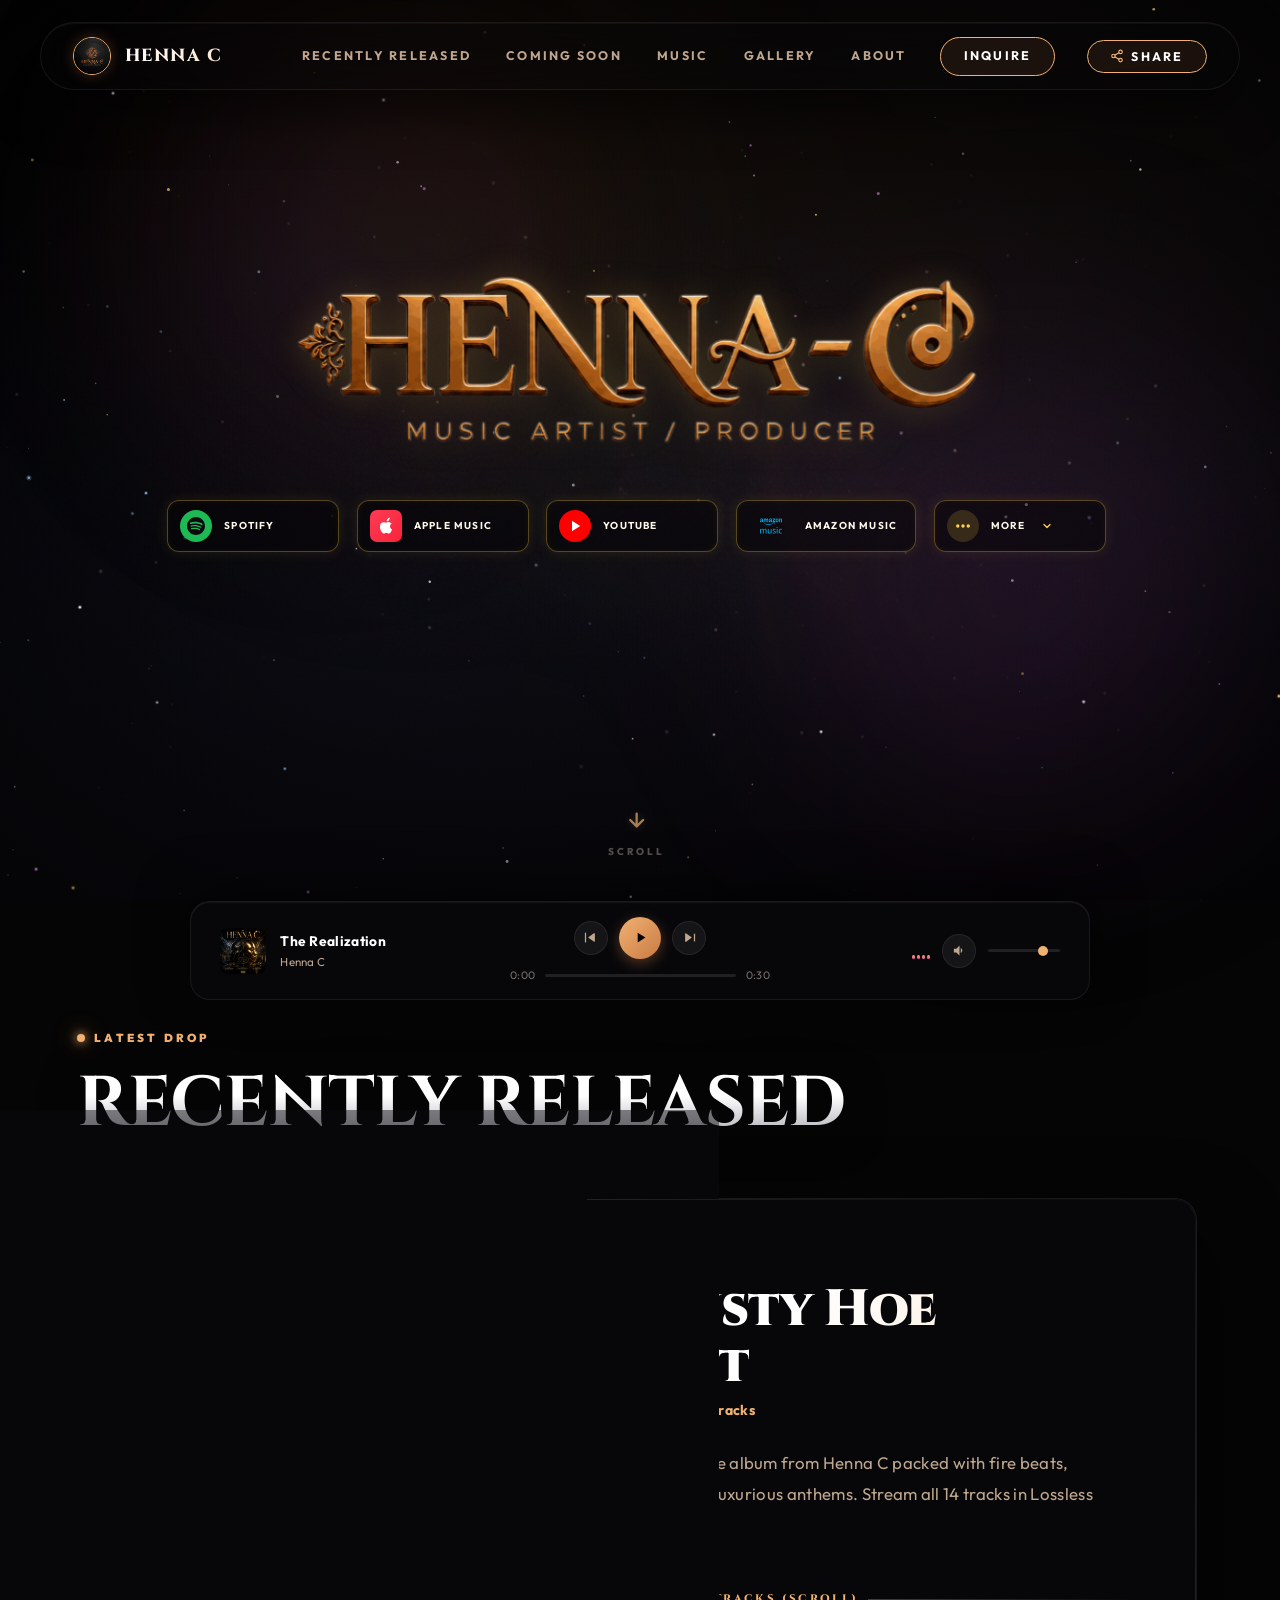
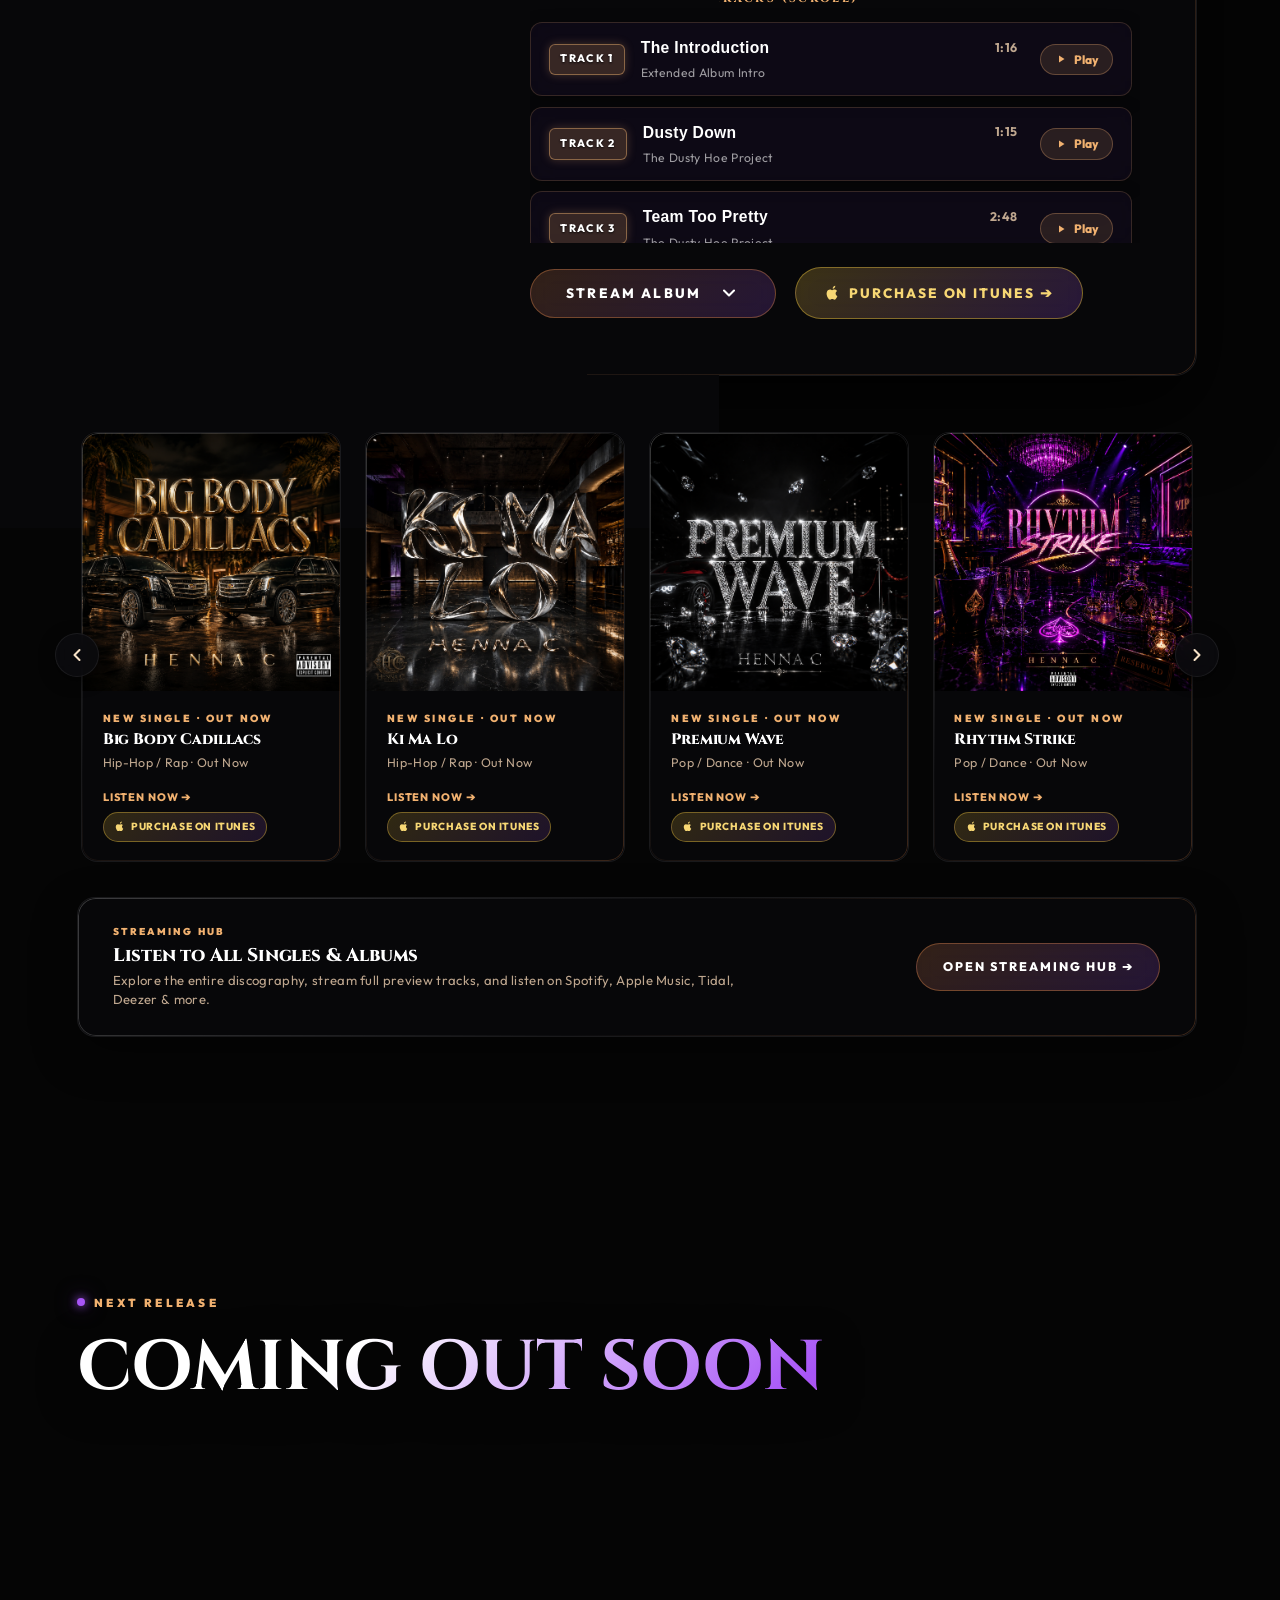
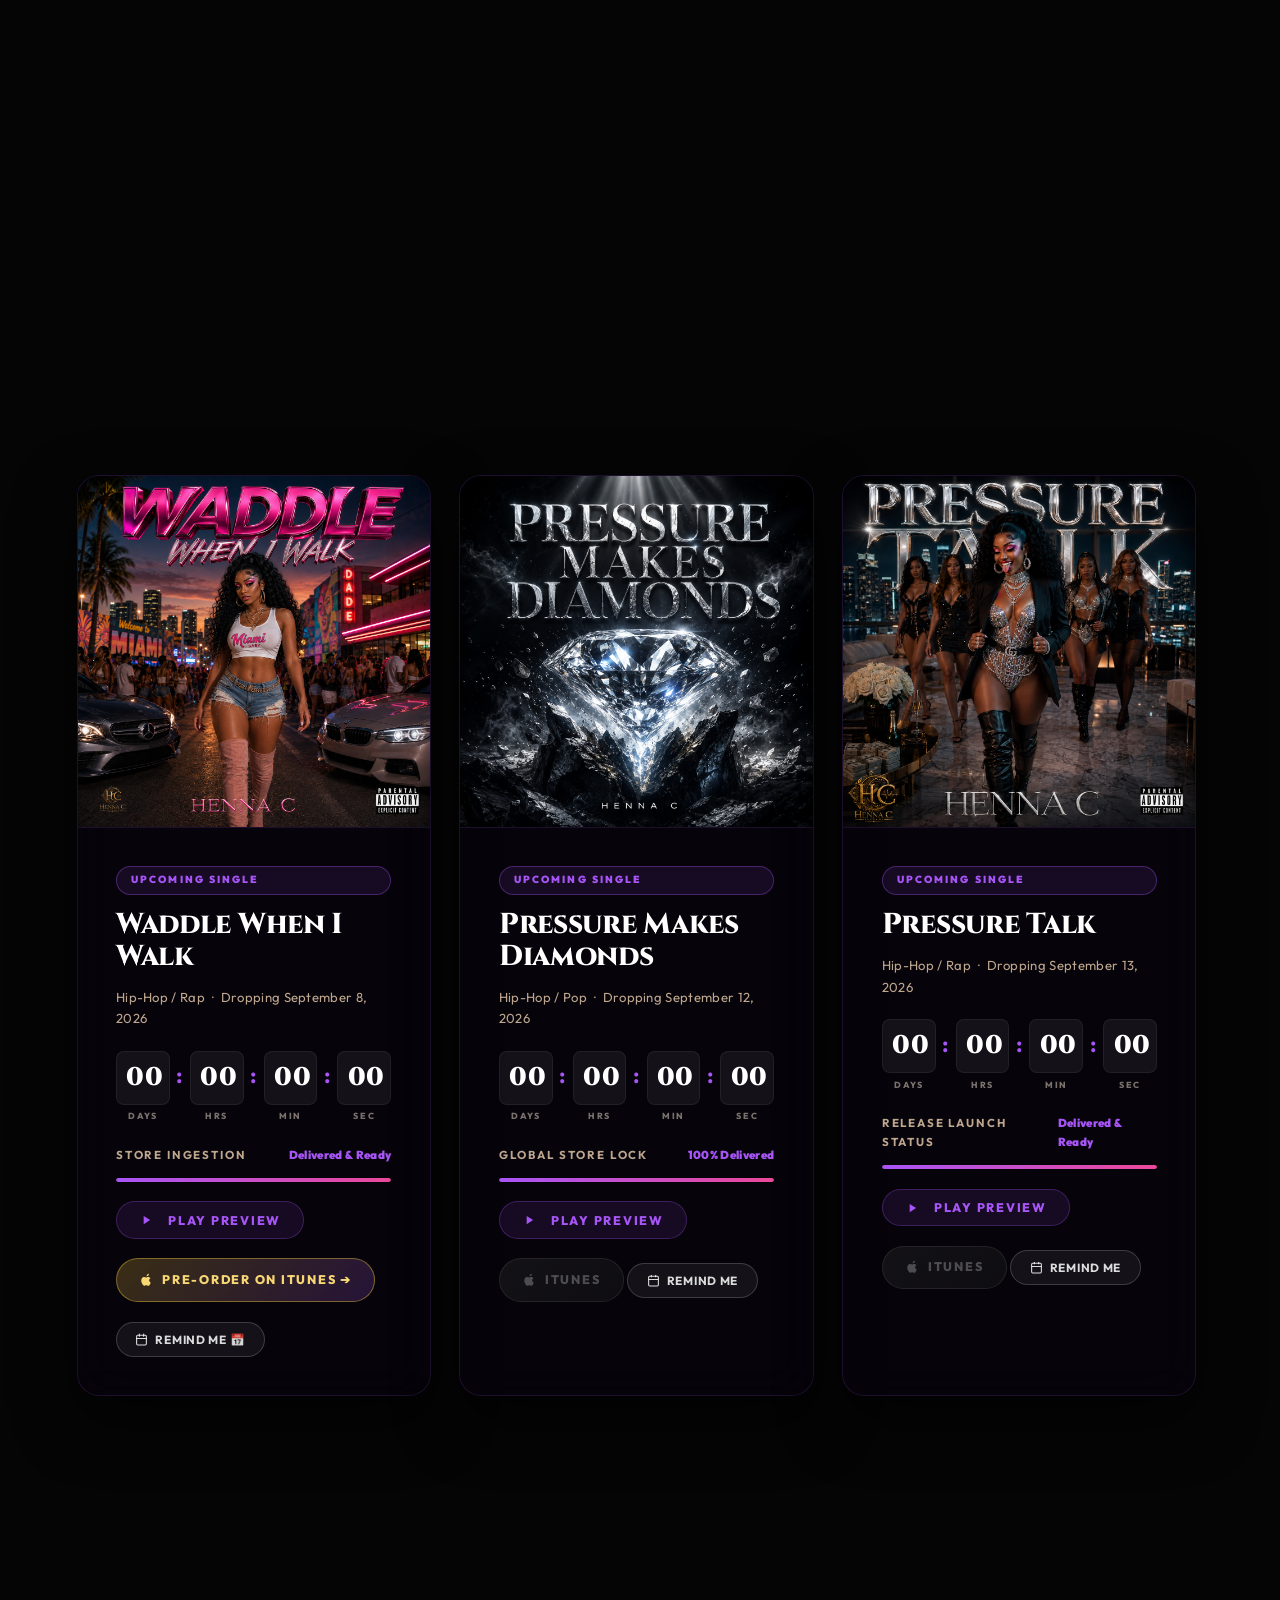
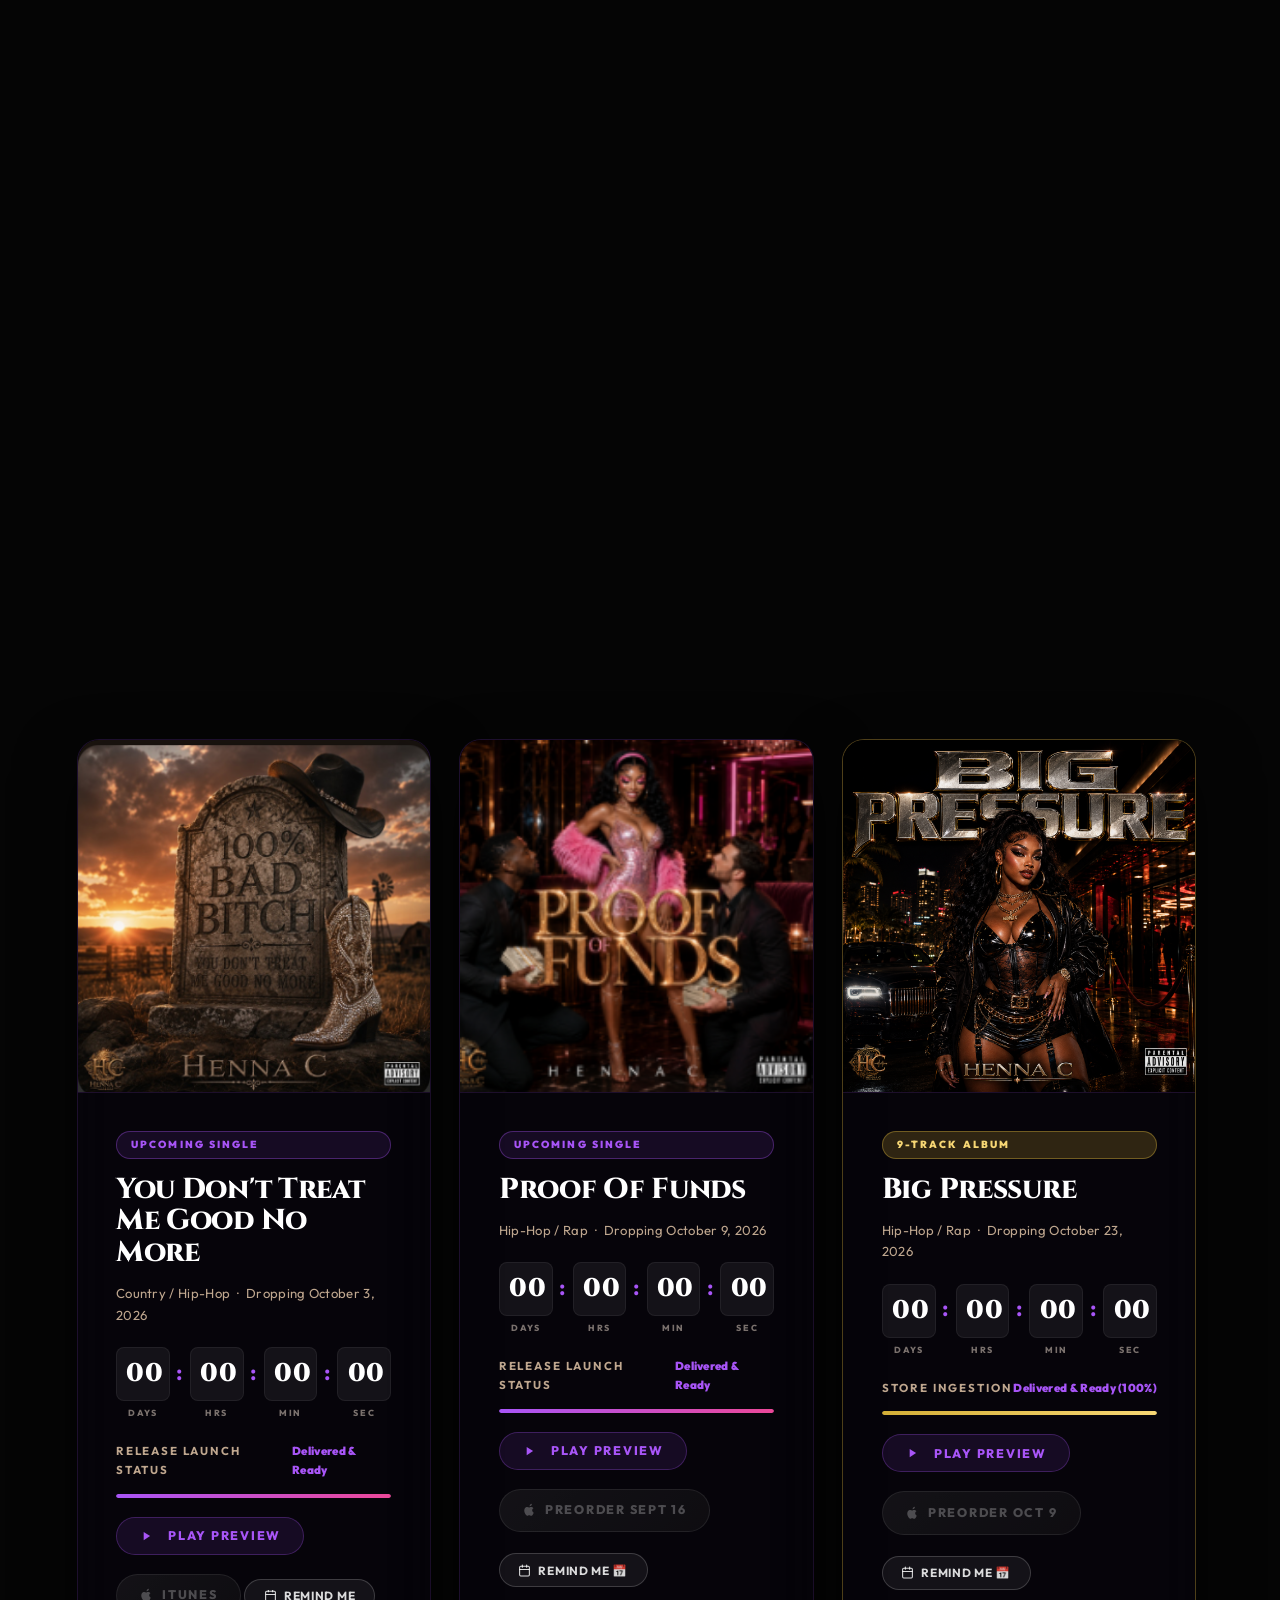
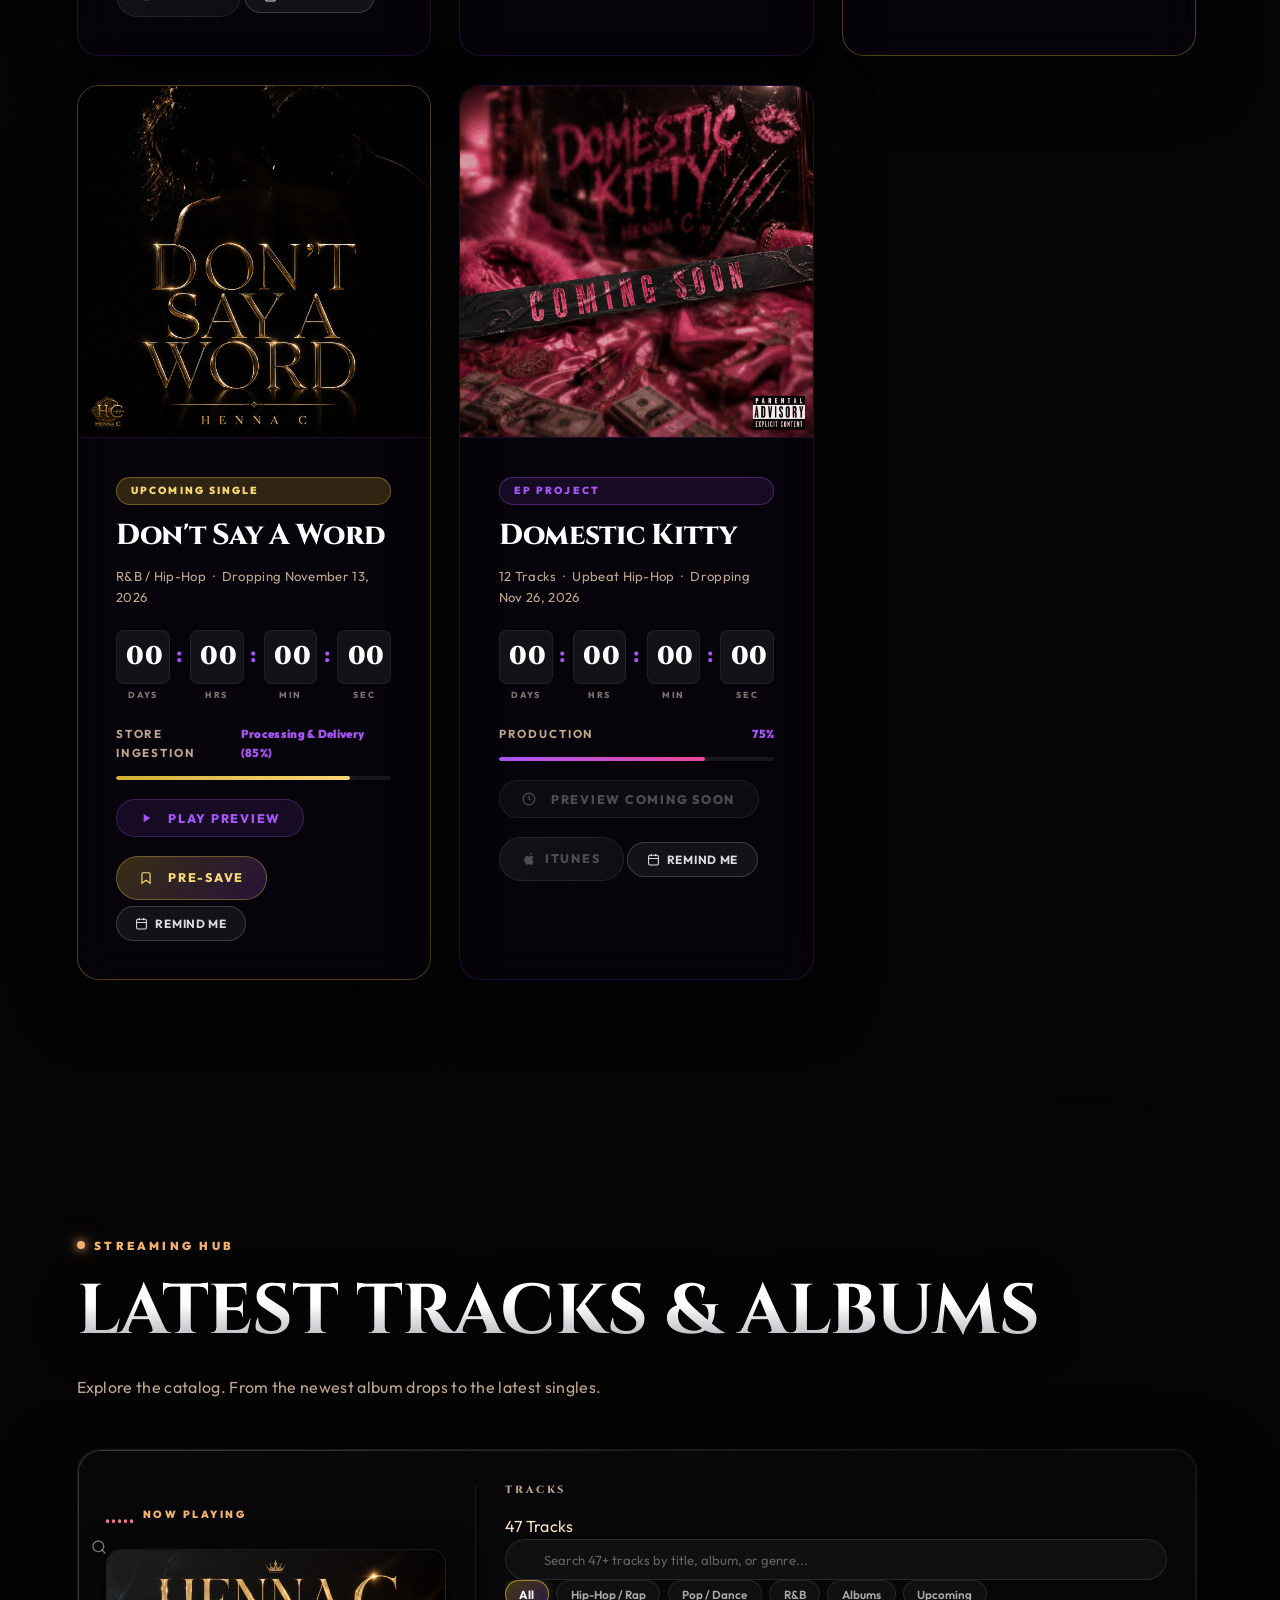
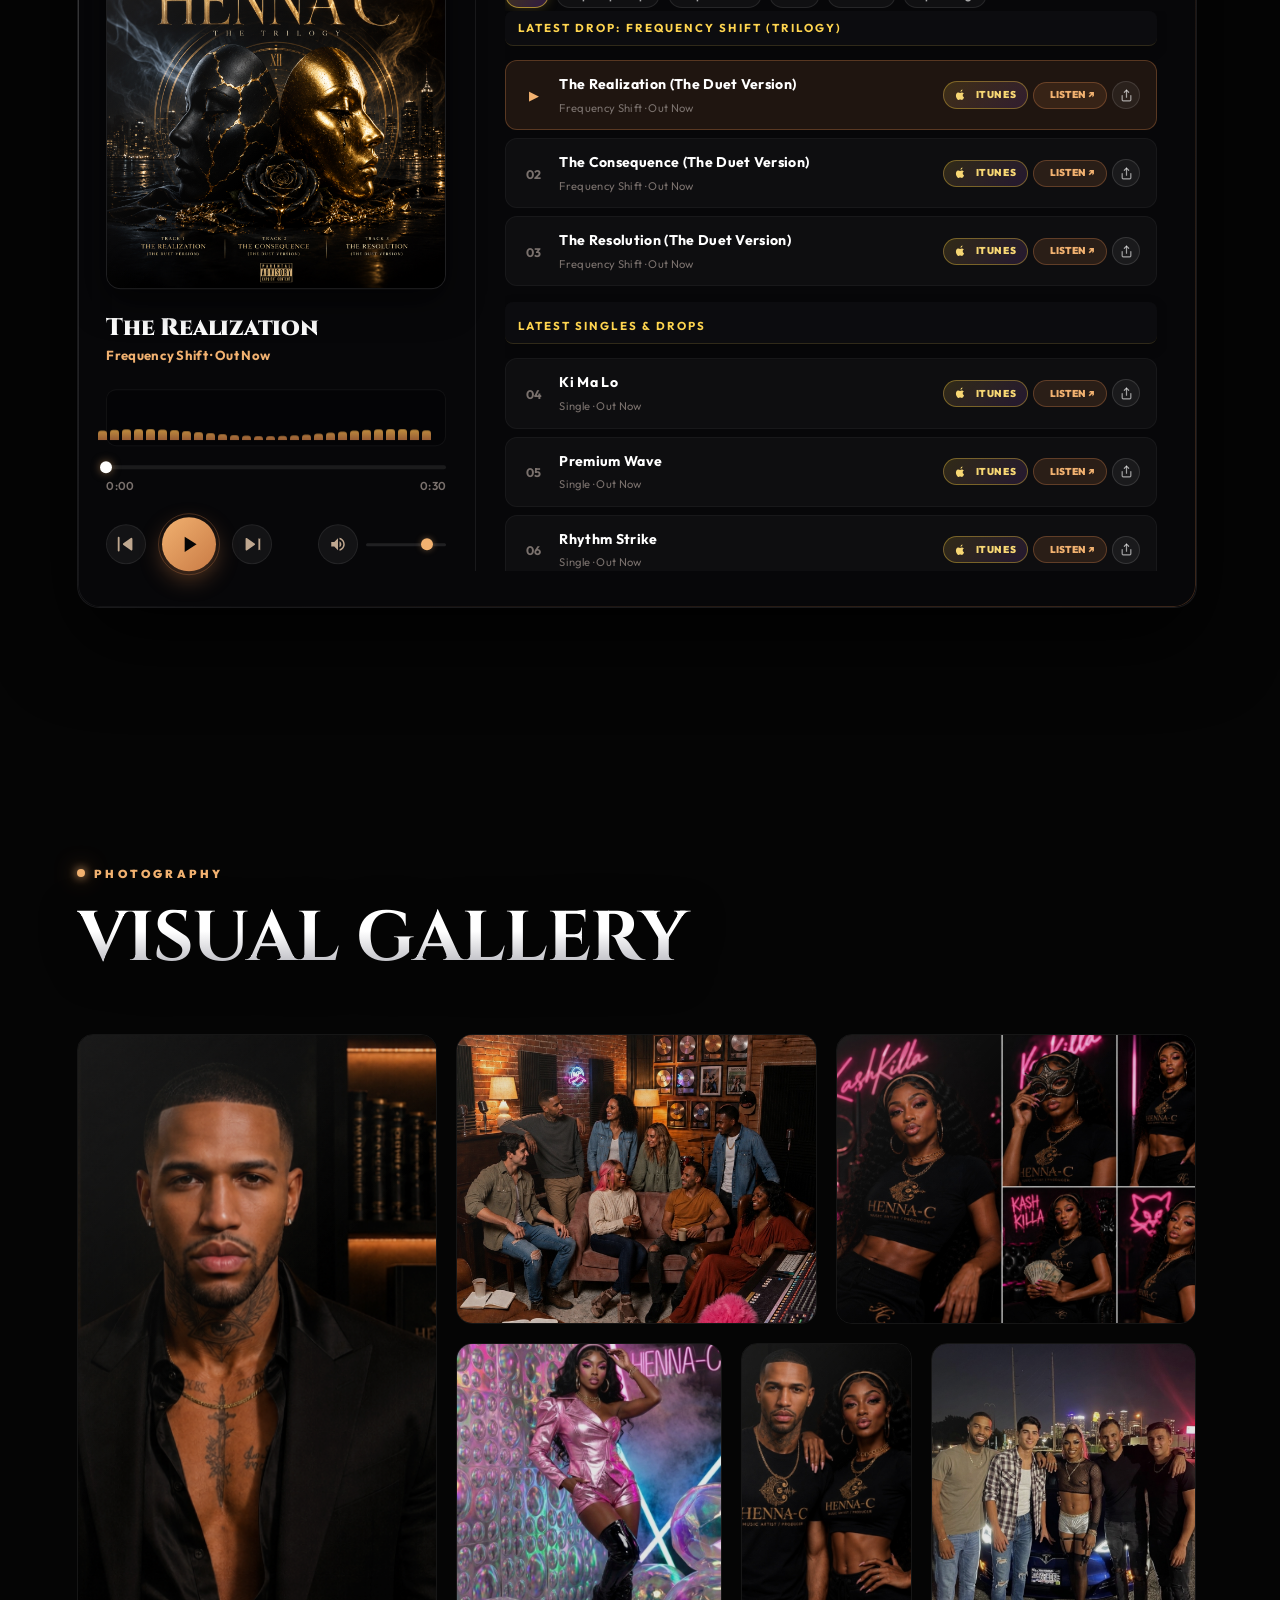
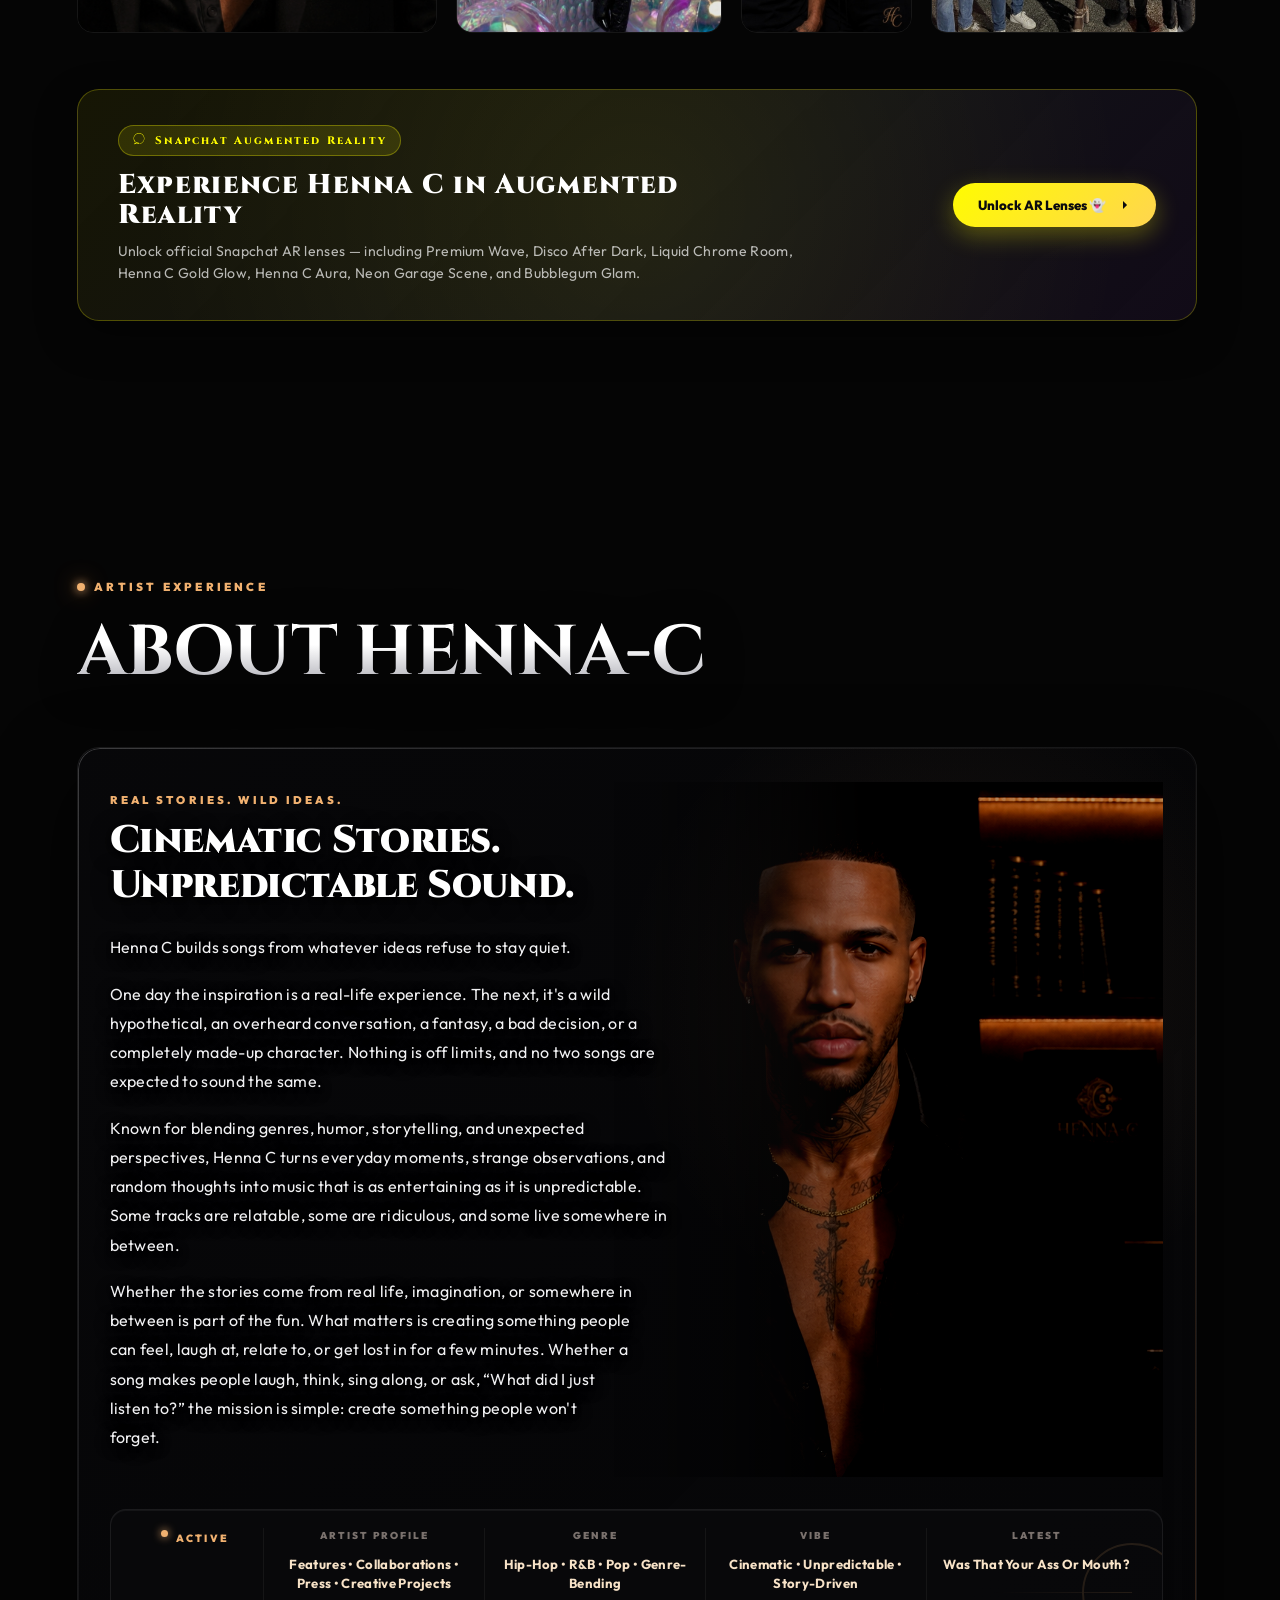
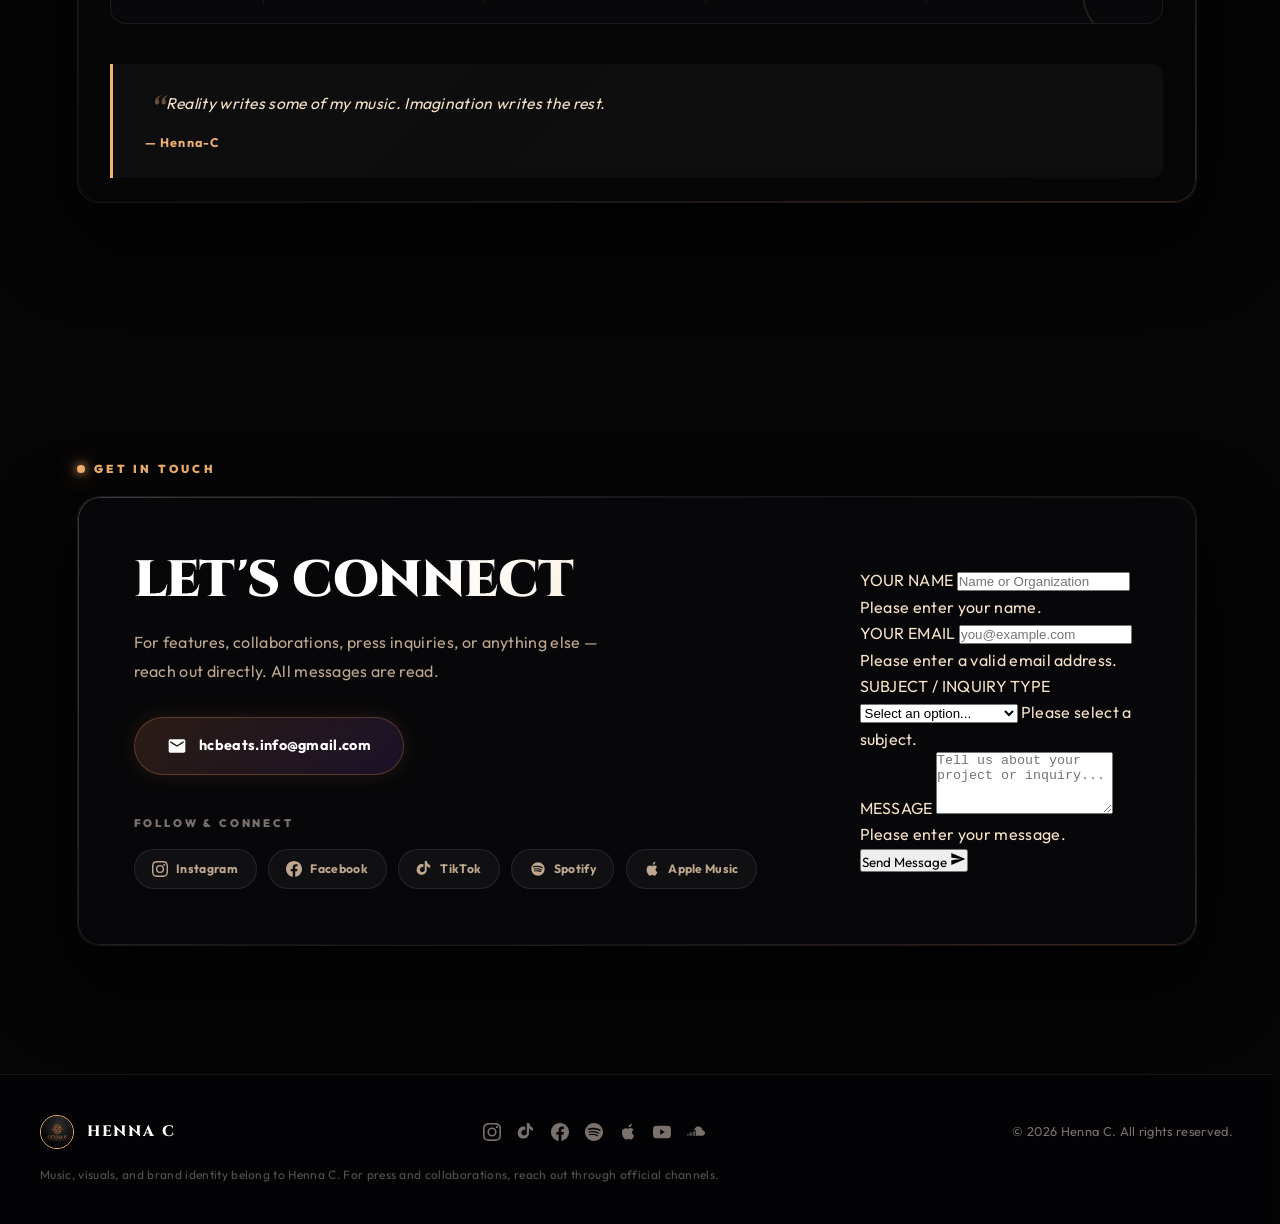
==== commit 1ce92013: "Add Don't Say A Word coming out release with artwork, audio preview, and countdown" ====
--- a/index.html
+++ b/index.html
@@ -25,7 +25,7 @@
     <link rel="preconnect" href="https://fonts.gstatic.com" crossorigin>
     <link href="https://fonts.googleapis.com/css2?family=Bodoni+Moda:ital,opsz,wght@0,6..96,400..900;1,6..96,400..900&family=Cinzel:wght@500;700;800;900&family=Outfit:wght@200;300;400;500;600;700;800&display=swap" rel="stylesheet">
 
-    <link rel="stylesheet" href="styles.css?v=6.3.1">
+    <link rel="stylesheet" href="styles.css?v=6.3.2">
   </head>
   <body>
 
@@ -1158,7 +1158,52 @@
               </div>
             </div>
 
-            <!-- Card 8: Domestic Kitty -->
+                        <!-- Card: Don't Say A Word -->
+            <div class="upcoming-card reveal" id="upcoming-card-dsaw" style="border-color: rgba(212,175,55,0.35);">
+              <div class="uc-glow" style="background: radial-gradient(circle, rgba(212,175,55,0.25) 0%, transparent 70%);"></div>
+              <div class="uc-art-wrap">
+                <img src="assets/dont-say-a-word.png" alt="Don't Say A Word single artwork" class="uc-art-img">
+              </div>
+              <div class="uc-body">
+                <div class="uc-badge" style="background: rgba(212,175,55,0.2); color: #f7d774; border-color: rgba(212,175,55,0.4);">Upcoming Single</div>
+                <h3 class="uc-name">Don't Say A Word</h3>
+                <p class="uc-meta">R&amp;B / Hip-Hop &nbsp;·&nbsp; Dropping November 13, 2026</p>
+
+                <div class="countdown" data-date="2026-11-13T00:00:00">
+                  <div class="cd-seg"><span class="cd-num" data-days>00</span><span class="cd-label">Days</span></div>
+                  <div class="cd-colon">:</div>
+                  <div class="cd-seg"><span class="cd-num" data-hours>00</span><span class="cd-label">Hrs</span></div>
+                  <div class="cd-colon">:</div>
+                  <div class="cd-seg"><span class="cd-num" data-minutes>00</span><span class="cd-label">Min</span></div>
+                  <div class="cd-colon">:</div>
+                  <div class="cd-seg"><span class="cd-num" data-seconds>00</span><span class="cd-label">Sec</span></div>
+                </div>
+
+                <div class="progress-row">
+                  <span class="progress-label">Store Ingestion</span>
+                  <span class="progress-pct">Processing &amp; Delivery (85%)</span>
+                </div>
+                <div class="progress-track">
+                  <div class="progress-fill" style="width:85%; background: linear-gradient(90deg, #d4af37, #f7d774);"></div>
+                </div>
+                <button class="uc-preview-btn" data-src="assets/audio/dont-say-a-word.wav" data-title="Don't Say A Word" data-art="assets/dont-say-a-word.png">
+                  <svg viewBox="0 0 24 24" fill="currentColor"><path d="M8 5.14v14l11-7-11-7z"/></svg>
+                  <span>Play Preview</span>
+                </button>
+                <div class="uc-actions-row">
+                  <a href="https://distrokid.com/hyperfollow/hennac/dont-say-a-word" target="_blank" rel="noopener noreferrer" class="uc-itunes-btn" title="Pre-Save Don't Say A Word on HyperFollow" style="background: linear-gradient(135deg, rgba(212,175,55,0.25), rgba(168,85,247,0.2)); border-color: rgba(212,175,55,0.4);">
+                    <svg viewBox="0 0 24 24" fill="none" stroke="currentColor" stroke-width="2" width="14" height="14" style="margin-right: 6px;"><path d="M19 21l-7-5-7 5V5a2 2 0 0 1 2-2h10a2 2 0 0 1 2 2z"/></svg>
+                    <span>Pre-Save</span>
+                  </a>
+                  <button type="button" class="uc-remind-btn" aria-label="Add Drop Reminder to Calendar" data-title="Don't Say A Word" data-date="2026-11-13">
+                    <svg viewBox="0 0 24 24" fill="none" stroke="currentColor" stroke-width="2" width="14" height="14"><rect x="3" y="4" width="18" height="18" rx="2" ry="2"></rect><line x1="16" y1="2" x2="16" y2="6"></line><line x1="8" y1="2" x2="8" y2="6"></line><line x1="3" y1="10" x2="21" y2="10"></line></svg>
+                    <span>Remind Me</span>
+                  </button>
+                </div>
+              </div>
+            </div>
+
+<!-- Card 8: Domestic Kitty -->
             <div class="upcoming-card reveal">
               <div class="uc-glow"></div>
               <div class="uc-art-wrap">
@@ -2013,13 +2058,38 @@
                 </div>
 
 
+                                <!-- 30: Don't Say A Word (Coming Soon) -->
+                <div class="pl-row" data-index="29" data-src="assets/audio/dont-say-a-word.wav" data-title="Don't Say A Word" data-genre="Single · R&amp;B · Coming Soon" data-art="assets/dont-say-a-word.png" data-itunes="https://distrokid.com/hyperfollow/hennac/dont-say-a-word" id="track-row-dsaw">
+                  <div class="pl-num-wrap">
+                    <span class="pl-num">30</span>
+                    <span class="pl-play-arrow">▶</span>
+                  </div>
+                  <div class="pl-info">
+                    <span class="pl-name">Don't Say A Word</span>
+                    <span class="pl-tag pl-tag-coming-soon">Coming Soon · Nov 13</span>
+                  </div>
+                  <div class="pl-actions">
+                    <a href="https://distrokid.com/hyperfollow/hennac/dont-say-a-word" target="_blank" rel="noopener noreferrer" class="pl-itunes-btn" title="Pre-Save Don't Say A Word on HyperFollow">
+                      <svg viewBox="0 0 24 24" fill="none" stroke="currentColor" stroke-width="2.2" stroke-linecap="round" stroke-linejoin="round"><path d="M19 21l-7-5-7 5V5a2 2 0 0 1 2-2h10a2 2 0 0 1 2 2z"/></svg>
+                      <span class="itunes-btn-text">Pre-Save</span>
+                    </a>
+                    <button type="button" class="pl-stream-btn" data-title="Don't Say A Word" aria-label="Find Don't Say A Word">
+                      <span>Platforms ➔</span>
+                    </button>
+                    <button type="button" class="pl-share-btn" data-title="Don't Say A Word" aria-label="Share Don't Say A Word" title="Share track">
+                      <svg viewBox="0 0 24 24" fill="none" stroke="currentColor" stroke-width="2.2" stroke-linecap="round" stroke-linejoin="round"><path d="M4 12v8a2 2 0 0 0 2 2h12a2 2 0 0 0 2-2v-8"></path><polyline points="16 6 12 2 8 6"></polyline><line x1="12" y1="2" x2="12" y2="15"></line></svg>
+                    </button>
+                  </div>
+                </div>
+
+
                 <div class="playlist-header">The Dusty Hoe Project (Album)</div>
 
 
-                <!-- 30: The Introduction -->
-                <div class="pl-row" data-index="29" data-src="assets/audio/the-introduction.wav" data-title="The Introduction" data-genre="The Dusty Hoe Project · Out Now" data-art="assets/the-dusty-hoe-project.png" data-itunes="https://itunes.apple.com/us/album/the-dusty-hoe-project/6801615854?ls=1&app=itunes" id="track-row-dhp-1">
-                  <div class="pl-num-wrap">
-                    <span class="pl-num">30</span>
+                <!-- 31: The Introduction -->
+                <div class="pl-row" data-index="30" data-src="assets/audio/the-introduction.wav" data-title="The Introduction" data-genre="The Dusty Hoe Project · Out Now" data-art="assets/the-dusty-hoe-project.png" data-itunes="https://itunes.apple.com/us/album/the-dusty-hoe-project/6801615854?ls=1&app=itunes" id="track-row-dhp-1">
+                  <div class="pl-num-wrap">
+                    <span class="pl-num">31</span>
                     <span class="pl-play-arrow">▶</span>
                   </div>
                   <div class="pl-info">
@@ -2040,10 +2110,10 @@
                   </div>
                 </div>
 
-                <!-- 31: Dusty Down -->
-                <div class="pl-row" data-index="30" data-src="assets/audio/dusty-down.wav" data-title="Dusty Down" data-genre="The Dusty Hoe Project · Out Now" data-art="assets/the-dusty-hoe-project.png" data-itunes="https://itunes.apple.com/us/album/the-dusty-hoe-project/6801615854?ls=1&app=itunes" id="track-row-dhp-2">
-                  <div class="pl-num-wrap">
-                    <span class="pl-num">31</span>
+                <!-- 32: Dusty Down -->
+                <div class="pl-row" data-index="31" data-src="assets/audio/dusty-down.wav" data-title="Dusty Down" data-genre="The Dusty Hoe Project · Out Now" data-art="assets/the-dusty-hoe-project.png" data-itunes="https://itunes.apple.com/us/album/the-dusty-hoe-project/6801615854?ls=1&app=itunes" id="track-row-dhp-2">
+                  <div class="pl-num-wrap">
+                    <span class="pl-num">32</span>
                     <span class="pl-play-arrow">▶</span>
                   </div>
                   <div class="pl-info">
@@ -2064,10 +2134,10 @@
                   </div>
                 </div>
 
-                <!-- 32: Team Too Pretty -->
-                <div class="pl-row" data-index="31" data-src="assets/audio/team-too-pretty.wav" data-title="Team Too Pretty" data-genre="The Dusty Hoe Project · Out Now" data-art="assets/the-dusty-hoe-project.png" data-itunes="https://itunes.apple.com/us/album/the-dusty-hoe-project/6801615854?ls=1&app=itunes" id="track-row-dhp-3">
-                  <div class="pl-num-wrap">
-                    <span class="pl-num">32</span>
+                <!-- 33: Team Too Pretty -->
+                <div class="pl-row" data-index="32" data-src="assets/audio/team-too-pretty.wav" data-title="Team Too Pretty" data-genre="The Dusty Hoe Project · Out Now" data-art="assets/the-dusty-hoe-project.png" data-itunes="https://itunes.apple.com/us/album/the-dusty-hoe-project/6801615854?ls=1&app=itunes" id="track-row-dhp-3">
+                  <div class="pl-num-wrap">
+                    <span class="pl-num">33</span>
                     <span class="pl-play-arrow">▶</span>
                   </div>
                   <div class="pl-info">
@@ -2088,10 +2158,10 @@
                   </div>
                 </div>
 
-                <!-- 33: Faded Nozzle -->
-                <div class="pl-row" data-index="32" data-src="assets/audio/faded-nozzle.wav" data-title="Faded Nozzle" data-genre="The Dusty Hoe Project · Out Now" data-art="assets/the-dusty-hoe-project.png" data-itunes="https://itunes.apple.com/us/album/the-dusty-hoe-project/6801615854?ls=1&app=itunes" id="track-row-dhp-4">
-                  <div class="pl-num-wrap">
-                    <span class="pl-num">33</span>
+                <!-- 34: Faded Nozzle -->
+                <div class="pl-row" data-index="33" data-src="assets/audio/faded-nozzle.wav" data-title="Faded Nozzle" data-genre="The Dusty Hoe Project · Out Now" data-art="assets/the-dusty-hoe-project.png" data-itunes="https://itunes.apple.com/us/album/the-dusty-hoe-project/6801615854?ls=1&app=itunes" id="track-row-dhp-4">
+                  <div class="pl-num-wrap">
+                    <span class="pl-num">34</span>
                     <span class="pl-play-arrow">▶</span>
                   </div>
                   <div class="pl-info">
@@ -2112,10 +2182,10 @@
                   </div>
                 </div>
 
-                <!-- 34: Burner Account -->
-                <div class="pl-row" data-index="33" data-src="assets/audio/burner-account.wav" data-title="Burner Account" data-genre="The Dusty Hoe Project · Out Now" data-art="assets/the-dusty-hoe-project.png" data-itunes="https://itunes.apple.com/us/album/the-dusty-hoe-project/6801615854?ls=1&app=itunes" id="track-row-dhp-5">
-                  <div class="pl-num-wrap">
-                    <span class="pl-num">34</span>
+                <!-- 35: Burner Account -->
+                <div class="pl-row" data-index="34" data-src="assets/audio/burner-account.wav" data-title="Burner Account" data-genre="The Dusty Hoe Project · Out Now" data-art="assets/the-dusty-hoe-project.png" data-itunes="https://itunes.apple.com/us/album/the-dusty-hoe-project/6801615854?ls=1&app=itunes" id="track-row-dhp-5">
+                  <div class="pl-num-wrap">
+                    <span class="pl-num">35</span>
                     <span class="pl-play-arrow">▶</span>
                   </div>
                   <div class="pl-info">
@@ -2136,10 +2206,10 @@
                   </div>
                 </div>
 
-                <!-- 35: Dusty Bitch Hating -->
-                <div class="pl-row" data-index="34" data-src="assets/audio/dusty-bitch-hating.wav" data-title="Dusty Bitch Hating" data-genre="The Dusty Hoe Project · Out Now" data-art="assets/the-dusty-hoe-project.png" data-itunes="https://itunes.apple.com/us/album/the-dusty-hoe-project/6801615854?ls=1&app=itunes" id="track-row-dhp-6">
-                  <div class="pl-num-wrap">
-                    <span class="pl-num">35</span>
+                <!-- 36: Dusty Bitch Hating -->
+                <div class="pl-row" data-index="35" data-src="assets/audio/dusty-bitch-hating.wav" data-title="Dusty Bitch Hating" data-genre="The Dusty Hoe Project · Out Now" data-art="assets/the-dusty-hoe-project.png" data-itunes="https://itunes.apple.com/us/album/the-dusty-hoe-project/6801615854?ls=1&app=itunes" id="track-row-dhp-6">
+                  <div class="pl-num-wrap">
+                    <span class="pl-num">36</span>
                     <span class="pl-play-arrow">▶</span>
                   </div>
                   <div class="pl-info">
@@ -2160,10 +2230,10 @@
                   </div>
                 </div>
 
-                <!-- 36: Screenshot -->
-                <div class="pl-row" data-index="35" data-src="assets/audio/screenshot.wav" data-title="Screenshot" data-genre="The Dusty Hoe Project · Out Now" data-art="assets/the-dusty-hoe-project.png" data-itunes="https://itunes.apple.com/us/album/the-dusty-hoe-project/6801615854?ls=1&app=itunes" id="track-row-dhp-7">
-                  <div class="pl-num-wrap">
-                    <span class="pl-num">36</span>
+                <!-- 37: Screenshot -->
+                <div class="pl-row" data-index="36" data-src="assets/audio/screenshot.wav" data-title="Screenshot" data-genre="The Dusty Hoe Project · Out Now" data-art="assets/the-dusty-hoe-project.png" data-itunes="https://itunes.apple.com/us/album/the-dusty-hoe-project/6801615854?ls=1&app=itunes" id="track-row-dhp-7">
+                  <div class="pl-num-wrap">
+                    <span class="pl-num">37</span>
                     <span class="pl-play-arrow">▶</span>
                   </div>
                   <div class="pl-info">
@@ -2184,10 +2254,10 @@
                   </div>
                 </div>
 
-                <!-- 37: Run Dem Bands -->
-                <div class="pl-row" data-index="36" data-src="assets/audio/run-dem-bands.wav" data-title="Run Dem Bands" data-genre="The Dusty Hoe Project · Out Now" data-art="assets/the-dusty-hoe-project.png" data-itunes="https://itunes.apple.com/us/album/the-dusty-hoe-project/6801615854?ls=1&app=itunes" id="track-row-dhp-8">
-                  <div class="pl-num-wrap">
-                    <span class="pl-num">37</span>
+                <!-- 38: Run Dem Bands -->
+                <div class="pl-row" data-index="37" data-src="assets/audio/run-dem-bands.wav" data-title="Run Dem Bands" data-genre="The Dusty Hoe Project · Out Now" data-art="assets/the-dusty-hoe-project.png" data-itunes="https://itunes.apple.com/us/album/the-dusty-hoe-project/6801615854?ls=1&app=itunes" id="track-row-dhp-8">
+                  <div class="pl-num-wrap">
+                    <span class="pl-num">38</span>
                     <span class="pl-play-arrow">▶</span>
                   </div>
                   <div class="pl-info">
@@ -2208,10 +2278,10 @@
                   </div>
                 </div>
 
-                <!-- 38: Turn The Valve -->
-                <div class="pl-row" data-index="37" data-src="assets/audio/turn-the-valve.wav" data-title="Turn The Valve" data-genre="The Dusty Hoe Project · Out Now" data-art="assets/the-dusty-hoe-project.png" data-itunes="https://itunes.apple.com/us/album/the-dusty-hoe-project/6801615854?ls=1&app=itunes" id="track-row-dhp-9">
-                  <div class="pl-num-wrap">
-                    <span class="pl-num">38</span>
+                <!-- 39: Turn The Valve -->
+                <div class="pl-row" data-index="38" data-src="assets/audio/turn-the-valve.wav" data-title="Turn The Valve" data-genre="The Dusty Hoe Project · Out Now" data-art="assets/the-dusty-hoe-project.png" data-itunes="https://itunes.apple.com/us/album/the-dusty-hoe-project/6801615854?ls=1&app=itunes" id="track-row-dhp-9">
+                  <div class="pl-num-wrap">
+                    <span class="pl-num">39</span>
                     <span class="pl-play-arrow">▶</span>
                   </div>
                   <div class="pl-info">
@@ -2232,10 +2302,10 @@
                   </div>
                 </div>
 
-                <!-- 39: Kink In The Line -->
-                <div class="pl-row" data-index="38" data-src="assets/audio/kink-in-the-line.wav" data-title="Kink In The Line" data-genre="The Dusty Hoe Project · Out Now" data-art="assets/the-dusty-hoe-project.png" data-itunes="https://itunes.apple.com/us/album/the-dusty-hoe-project/6801615854?ls=1&app=itunes" id="track-row-dhp-10">
-                  <div class="pl-num-wrap">
-                    <span class="pl-num">39</span>
+                <!-- 40: Kink In The Line -->
+                <div class="pl-row" data-index="39" data-src="assets/audio/kink-in-the-line.wav" data-title="Kink In The Line" data-genre="The Dusty Hoe Project · Out Now" data-art="assets/the-dusty-hoe-project.png" data-itunes="https://itunes.apple.com/us/album/the-dusty-hoe-project/6801615854?ls=1&app=itunes" id="track-row-dhp-10">
+                  <div class="pl-num-wrap">
+                    <span class="pl-num">40</span>
                     <span class="pl-play-arrow">▶</span>
                   </div>
                   <div class="pl-info">
@@ -2256,10 +2326,10 @@
                   </div>
                 </div>
 
-                <!-- 40: Dusty Watchers -->
-                <div class="pl-row" data-index="39" data-src="assets/audio/dusty-watchers.wav" data-title="Dusty Watchers" data-genre="The Dusty Hoe Project · Out Now" data-art="assets/the-dusty-hoe-project.png" data-itunes="https://itunes.apple.com/us/album/the-dusty-hoe-project/6801615854?ls=1&app=itunes" id="track-row-dhp-11">
-                  <div class="pl-num-wrap">
-                    <span class="pl-num">40</span>
+                <!-- 41: Dusty Watchers -->
+                <div class="pl-row" data-index="40" data-src="assets/audio/dusty-watchers.wav" data-title="Dusty Watchers" data-genre="The Dusty Hoe Project · Out Now" data-art="assets/the-dusty-hoe-project.png" data-itunes="https://itunes.apple.com/us/album/the-dusty-hoe-project/6801615854?ls=1&app=itunes" id="track-row-dhp-11">
+                  <div class="pl-num-wrap">
+                    <span class="pl-num">41</span>
                     <span class="pl-play-arrow">▶</span>
                   </div>
                   <div class="pl-info">
@@ -2280,10 +2350,10 @@
                   </div>
                 </div>
 
-                <!-- 41: Bow On It -->
-                <div class="pl-row" data-index="40" data-src="assets/audio/bow-on-it.wav" data-title="Bow On It" data-genre="The Dusty Hoe Project · Out Now" data-art="assets/the-dusty-hoe-project.png" data-itunes="https://itunes.apple.com/us/album/the-dusty-hoe-project/6801615854?ls=1&app=itunes" id="track-row-dhp-12">
-                  <div class="pl-num-wrap">
-                    <span class="pl-num">41</span>
+                <!-- 42: Bow On It -->
+                <div class="pl-row" data-index="41" data-src="assets/audio/bow-on-it.wav" data-title="Bow On It" data-genre="The Dusty Hoe Project · Out Now" data-art="assets/the-dusty-hoe-project.png" data-itunes="https://itunes.apple.com/us/album/the-dusty-hoe-project/6801615854?ls=1&app=itunes" id="track-row-dhp-12">
+                  <div class="pl-num-wrap">
+                    <span class="pl-num">42</span>
                     <span class="pl-play-arrow">▶</span>
                   </div>
                   <div class="pl-info">
@@ -2304,10 +2374,10 @@
                   </div>
                 </div>
 
-                <!-- 42: I Need A Swiffer -->
-                <div class="pl-row" data-index="41" data-src="assets/audio/i-need-a-swiffer.wav" data-title="I Need A Swiffer" data-genre="The Dusty Hoe Project · Out Now" data-art="assets/the-dusty-hoe-project.png" data-itunes="https://itunes.apple.com/us/album/the-dusty-hoe-project/6801615854?ls=1&app=itunes" id="track-row-dhp-13">
-                  <div class="pl-num-wrap">
-                    <span class="pl-num">42</span>
+                <!-- 43: I Need A Swiffer -->
+                <div class="pl-row" data-index="42" data-src="assets/audio/i-need-a-swiffer.wav" data-title="I Need A Swiffer" data-genre="The Dusty Hoe Project · Out Now" data-art="assets/the-dusty-hoe-project.png" data-itunes="https://itunes.apple.com/us/album/the-dusty-hoe-project/6801615854?ls=1&app=itunes" id="track-row-dhp-13">
+                  <div class="pl-num-wrap">
+                    <span class="pl-num">43</span>
                     <span class="pl-play-arrow">▶</span>
                   </div>
                   <div class="pl-info">
@@ -2328,10 +2398,10 @@
                   </div>
                 </div>
 
-                <!-- 43: Dusty Hoes -->
-                <div class="pl-row" data-index="42" data-src="assets/audio/dusty-hoes.wav" data-title="Dusty Hoes" data-genre="The Dusty Hoe Project · Out Now" data-art="assets/the-dusty-hoe-project.png" data-itunes="https://itunes.apple.com/us/album/the-dusty-hoe-project/6801615854?ls=1&app=itunes" id="track-row-dhp-14">
-                  <div class="pl-num-wrap">
-                    <span class="pl-num">43</span>
+                <!-- 44: Dusty Hoes -->
+                <div class="pl-row" data-index="43" data-src="assets/audio/dusty-hoes.wav" data-title="Dusty Hoes" data-genre="The Dusty Hoe Project · Out Now" data-art="assets/the-dusty-hoe-project.png" data-itunes="https://itunes.apple.com/us/album/the-dusty-hoe-project/6801615854?ls=1&app=itunes" id="track-row-dhp-14">
+                  <div class="pl-num-wrap">
+                    <span class="pl-num">44</span>
                     <span class="pl-play-arrow">▶</span>
                   </div>
                   <div class="pl-info">
@@ -2355,10 +2425,10 @@
                 <div class="playlist-header">Domestic Kitty (Upcoming EP Project)</div>
 
 
-                <!-- 44: Domestic Kitty (Project Teaser) (Coming Soon) -->
-                <div class="pl-row" data-index="43" data-src="" data-title="Domestic Kitty (Project Teaser)" data-genre="EP Project · Coming Soon" data-art="assets/domestic-kitty.png" data-itunes="" id="track-row-dk">
-                  <div class="pl-num-wrap">
-                    <span class="pl-num">44</span>
+                <!-- 45: Domestic Kitty (Project Teaser) (Coming Soon) -->
+                <div class="pl-row" data-index="44" data-src="" data-title="Domestic Kitty (Project Teaser)" data-genre="EP Project · Coming Soon" data-art="assets/domestic-kitty.png" data-itunes="" id="track-row-dk">
+                  <div class="pl-num-wrap">
+                    <span class="pl-num">45</span>
                     <span class="pl-play-arrow">▶</span>
                   </div>
                   <div class="pl-info">
@@ -2383,10 +2453,10 @@
                 <div class="playlist-header">One Of Them Days (Album)</div>
 
 
-                <!-- 45: Falling Apart -->
-                <div class="pl-row" data-index="44" data-src="assets/audio/falling-apart.m4a" data-title="Falling Apart" data-genre="One Of Them Days · Out Now" data-art="assets/one-of-them-days.png" data-itunes="https://itunes.apple.com/us/album/one-of-them-days-falling-apart/6766560374?i=6766560377&ls=1&app=itunes" id="track-row-ootd-1">
-                  <div class="pl-num-wrap">
-                    <span class="pl-num">45</span>
+                <!-- 46: Falling Apart -->
+                <div class="pl-row" data-index="45" data-src="assets/audio/falling-apart.m4a" data-title="Falling Apart" data-genre="One Of Them Days · Out Now" data-art="assets/one-of-them-days.png" data-itunes="https://itunes.apple.com/us/album/one-of-them-days-falling-apart/6766560374?i=6766560377&ls=1&app=itunes" id="track-row-ootd-1">
+                  <div class="pl-num-wrap">
+                    <span class="pl-num">46</span>
                     <span class="pl-play-arrow">▶</span>
                   </div>
                   <div class="pl-info">
@@ -2407,10 +2477,10 @@
                   </div>
                 </div>
 
-                <!-- 46: Overcome -->
-                <div class="pl-row" data-index="45" data-src="assets/audio/overcome.wav" data-title="Overcome" data-genre="One Of Them Days · Out Now" data-art="assets/one-of-them-days.png" data-itunes="https://itunes.apple.com/us/album/one-of-them-days-overcome/6766560374?i=6766560381&ls=1&app=itunes" id="track-row-ootd-2">
-                  <div class="pl-num-wrap">
-                    <span class="pl-num">46</span>
+                <!-- 47: Overcome -->
+                <div class="pl-row" data-index="46" data-src="assets/audio/overcome.wav" data-title="Overcome" data-genre="One Of Them Days · Out Now" data-art="assets/one-of-them-days.png" data-itunes="https://itunes.apple.com/us/album/one-of-them-days-overcome/6766560374?i=6766560381&ls=1&app=itunes" id="track-row-ootd-2">
+                  <div class="pl-num-wrap">
+                    <span class="pl-num">47</span>
                     <span class="pl-play-arrow">▶</span>
                   </div>
                   <div class="pl-info">
@@ -2431,10 +2501,10 @@
                   </div>
                 </div>
 
-                <!-- 47: Rise Again -->
-                <div class="pl-row" data-index="46" data-src="assets/audio/rise-again.wav" data-title="Rise Again" data-genre="One Of Them Days · Out Now" data-art="assets/one-of-them-days.png" data-itunes="https://itunes.apple.com/us/album/one-of-them-days-rise-again/6766560374?i=6766560380&ls=1&app=itunes" id="track-row-ootd-3">
-                  <div class="pl-num-wrap">
-                    <span class="pl-num">47</span>
+                <!-- 48: Rise Again -->
+                <div class="pl-row" data-index="47" data-src="assets/audio/rise-again.wav" data-title="Rise Again" data-genre="One Of Them Days · Out Now" data-art="assets/one-of-them-days.png" data-itunes="https://itunes.apple.com/us/album/one-of-them-days-rise-again/6766560374?i=6766560380&ls=1&app=itunes" id="track-row-ootd-3">
+                  <div class="pl-num-wrap">
+                    <span class="pl-num">48</span>
                     <span class="pl-play-arrow">▶</span>
                   </div>
                   <div class="pl-info">
@@ -2459,10 +2529,10 @@
                 <div class="playlist-header">Coochie Poppin University (Album)</div>
 
 
-                <!-- 48: 1800-GoodCoochieNow -->
-                <div class="pl-row" data-index="47" data-src="assets/audio/1800-goodcoochienow.wav" data-title="1800-GoodCoochieNow" data-genre="Track 1 · Out Now" data-art="assets/coochie-poppin-university.jpg?v=2" data-itunes="https://itunes.apple.com/us/album/1800-goodcoochienow/6773402782?i=6773402784&ls=1&app=itunes" id="track-row-cpu-0">
-                  <div class="pl-num-wrap">
-                    <span class="pl-num">48</span>
+                <!-- 49: 1800-GoodCoochieNow -->
+                <div class="pl-row" data-index="48" data-src="assets/audio/1800-goodcoochienow.wav" data-title="1800-GoodCoochieNow" data-genre="Track 1 · Out Now" data-art="assets/coochie-poppin-university.jpg?v=2" data-itunes="https://itunes.apple.com/us/album/1800-goodcoochienow/6773402782?i=6773402784&ls=1&app=itunes" id="track-row-cpu-0">
+                  <div class="pl-num-wrap">
+                    <span class="pl-num">49</span>
                     <span class="pl-play-arrow">▶</span>
                   </div>
                   <div class="pl-info">
@@ -2483,10 +2553,10 @@
                   </div>
                 </div>
 
-                <!-- 49: Coochie Poppin University -->
-                <div class="pl-row" data-index="48" data-src="assets/audio/coochie-poppin-university.wav" data-title="Coochie Poppin University" data-genre="Track 2 · Out Now" data-art="assets/coochie-poppin-university.jpg?v=2" data-itunes="https://itunes.apple.com/us/album/coochie-poppin-university/6773402782?i=6773402785&ls=1&app=itunes" id="track-row-cpu-1">
-                  <div class="pl-num-wrap">
-                    <span class="pl-num">49</span>
+                <!-- 50: Coochie Poppin University -->
+                <div class="pl-row" data-index="49" data-src="assets/audio/coochie-poppin-university.wav" data-title="Coochie Poppin University" data-genre="Track 2 · Out Now" data-art="assets/coochie-poppin-university.jpg?v=2" data-itunes="https://itunes.apple.com/us/album/coochie-poppin-university/6773402782?i=6773402785&ls=1&app=itunes" id="track-row-cpu-1">
+                  <div class="pl-num-wrap">
+                    <span class="pl-num">50</span>
                     <span class="pl-play-arrow">▶</span>
                   </div>
                   <div class="pl-info">
@@ -2507,10 +2577,10 @@
                   </div>
                 </div>
 
-                <!-- 50: Good Coochie Hotline -->
-                <div class="pl-row" data-index="49" data-src="assets/audio/good-coochie-hotline.wav" data-title="Good Coochie Hotline" data-genre="Track 3 · Out Now" data-art="assets/coochie-poppin-university.jpg?v=2" data-itunes="https://itunes.apple.com/us/album/good-coochie-hotline/6773402782?i=6773402787&ls=1&app=itunes" id="track-row-cpu-2">
-                  <div class="pl-num-wrap">
-                    <span class="pl-num">50</span>
+                <!-- 51: Good Coochie Hotline -->
+                <div class="pl-row" data-index="50" data-src="assets/audio/good-coochie-hotline.wav" data-title="Good Coochie Hotline" data-genre="Track 3 · Out Now" data-art="assets/coochie-poppin-university.jpg?v=2" data-itunes="https://itunes.apple.com/us/album/good-coochie-hotline/6773402782?i=6773402787&ls=1&app=itunes" id="track-row-cpu-2">
+                  <div class="pl-num-wrap">
+                    <span class="pl-num">51</span>
                     <span class="pl-play-arrow">▶</span>
                   </div>
                   <div class="pl-info">
@@ -2531,10 +2601,10 @@
                   </div>
                 </div>
 
-                <!-- 51: Coochie Poppin 101 -->
-                <div class="pl-row" data-index="50" data-src="assets/audio/coochie-poppin-101.wav" data-title="Coochie Poppin 101" data-genre="Track 4 · Out Now" data-art="assets/coochie-poppin-university.jpg?v=2" data-itunes="https://itunes.apple.com/us/album/coochie-poppin-101/6773402782?i=6773402790&ls=1&app=itunes" id="track-row-cpu-3">
-                  <div class="pl-num-wrap">
-                    <span class="pl-num">51</span>
+                <!-- 52: Coochie Poppin 101 -->
+                <div class="pl-row" data-index="51" data-src="assets/audio/coochie-poppin-101.wav" data-title="Coochie Poppin 101" data-genre="Track 4 · Out Now" data-art="assets/coochie-poppin-university.jpg?v=2" data-itunes="https://itunes.apple.com/us/album/coochie-poppin-101/6773402782?i=6773402790&ls=1&app=itunes" id="track-row-cpu-3">
+                  <div class="pl-num-wrap">
+                    <span class="pl-num">52</span>
                     <span class="pl-play-arrow">▶</span>
                   </div>
                   <div class="pl-info">
@@ -2555,10 +2625,10 @@
                   </div>
                 </div>
 
-                <!-- 52: You Want Some Coochie? -->
-                <div class="pl-row" data-index="51" data-src="assets/audio/you-want-some-coochie.wav" data-title="You Want Some Coochie?" data-genre="Track 5 · Out Now" data-art="assets/coochie-poppin-university.jpg?v=2" data-itunes="https://itunes.apple.com/us/album/you-want-some-coochie/6773402782?i=6773402791&ls=1&app=itunes" id="track-row-cpu-4">
-                  <div class="pl-num-wrap">
-                    <span class="pl-num">52</span>
+                <!-- 53: You Want Some Coochie? -->
+                <div class="pl-row" data-index="52" data-src="assets/audio/you-want-some-coochie.wav" data-title="You Want Some Coochie?" data-genre="Track 5 · Out Now" data-art="assets/coochie-poppin-university.jpg?v=2" data-itunes="https://itunes.apple.com/us/album/you-want-some-coochie/6773402782?i=6773402791&ls=1&app=itunes" id="track-row-cpu-4">
+                  <div class="pl-num-wrap">
+                    <span class="pl-num">53</span>
                     <span class="pl-play-arrow">▶</span>
                   </div>
                   <div class="pl-info">
@@ -2579,10 +2649,10 @@
                   </div>
                 </div>
 
-                <!-- 53: Rich Nigga Test -->
-                <div class="pl-row" data-index="52" data-src="assets/audio/rich-nigga-test.wav" data-title="Rich Nigga Test" data-genre="Track 6 · Out Now" data-art="assets/coochie-poppin-university.jpg?v=2" data-itunes="https://itunes.apple.com/us/album/rich-n-a-test/6773402782?i=6773402942&ls=1&app=itunes" id="track-row-cpu-5">
-                  <div class="pl-num-wrap">
-                    <span class="pl-num">53</span>
+                <!-- 54: Rich Nigga Test -->
+                <div class="pl-row" data-index="53" data-src="assets/audio/rich-nigga-test.wav" data-title="Rich Nigga Test" data-genre="Track 6 · Out Now" data-art="assets/coochie-poppin-university.jpg?v=2" data-itunes="https://itunes.apple.com/us/album/rich-n-a-test/6773402782?i=6773402942&ls=1&app=itunes" id="track-row-cpu-5">
+                  <div class="pl-num-wrap">
+                    <span class="pl-num">54</span>
                     <span class="pl-play-arrow">▶</span>
                   </div>
                   <div class="pl-info">
@@ -2603,10 +2673,10 @@
                   </div>
                 </div>
 
-                <!-- 54: Tuition Paid -->
-                <div class="pl-row" data-index="53" data-src="assets/audio/tuition-paid.wav" data-title="Tuition Paid" data-genre="Track 7 · Out Now" data-art="assets/coochie-poppin-university.jpg?v=2" data-itunes="https://itunes.apple.com/us/album/tuition-paid/6773402782?i=6773402944&ls=1&app=itunes" id="track-row-cpu-6">
-                  <div class="pl-num-wrap">
-                    <span class="pl-num">54</span>
+                <!-- 55: Tuition Paid -->
+                <div class="pl-row" data-index="54" data-src="assets/audio/tuition-paid.wav" data-title="Tuition Paid" data-genre="Track 7 · Out Now" data-art="assets/coochie-poppin-university.jpg?v=2" data-itunes="https://itunes.apple.com/us/album/tuition-paid/6773402782?i=6773402944&ls=1&app=itunes" id="track-row-cpu-6">
+                  <div class="pl-num-wrap">
+                    <span class="pl-num">55</span>
                     <span class="pl-play-arrow">▶</span>
                   </div>
                   <div class="pl-info">
@@ -2627,10 +2697,10 @@
                   </div>
                 </div>
 
-                <!-- 55: Twerk For Tuition -->
-                <div class="pl-row" data-index="54" data-src="assets/audio/twerk-for-tuition.wav" data-title="Twerk For Tuition" data-genre="Track 8 · Out Now" data-art="assets/coochie-poppin-university.jpg?v=2" data-itunes="https://itunes.apple.com/us/album/twerk-for-tuition/6773402782?i=6773402945&ls=1&app=itunes" id="track-row-cpu-7">
-                  <div class="pl-num-wrap">
-                    <span class="pl-num">55</span>
+                <!-- 56: Twerk For Tuition -->
+                <div class="pl-row" data-index="55" data-src="assets/audio/twerk-for-tuition.wav" data-title="Twerk For Tuition" data-genre="Track 8 · Out Now" data-art="assets/coochie-poppin-university.jpg?v=2" data-itunes="https://itunes.apple.com/us/album/twerk-for-tuition/6773402782?i=6773402945&ls=1&app=itunes" id="track-row-cpu-7">
+                  <div class="pl-num-wrap">
+                    <span class="pl-num">56</span>
                     <span class="pl-play-arrow">▶</span>
                   </div>
                   <div class="pl-info">
@@ -2651,10 +2721,10 @@
                   </div>
                 </div>
 
-                <!-- 56: No Free Access -->
-                <div class="pl-row" data-index="55" data-src="assets/audio/no-free-access.wav" data-title="No Free Access" data-genre="Track 9 · Out Now" data-art="assets/coochie-poppin-university.jpg?v=2" data-itunes="https://itunes.apple.com/us/album/no-free-access/6773402782?i=6773402946&ls=1&app=itunes" id="track-row-cpu-8">
-                  <div class="pl-num-wrap">
-                    <span class="pl-num">56</span>
+                <!-- 57: No Free Access -->
+                <div class="pl-row" data-index="56" data-src="assets/audio/no-free-access.wav" data-title="No Free Access" data-genre="Track 9 · Out Now" data-art="assets/coochie-poppin-university.jpg?v=2" data-itunes="https://itunes.apple.com/us/album/no-free-access/6773402782?i=6773402946&ls=1&app=itunes" id="track-row-cpu-8">
+                  <div class="pl-num-wrap">
+                    <span class="pl-num">57</span>
                     <span class="pl-play-arrow">▶</span>
                   </div>
                   <div class="pl-info">
@@ -2675,10 +2745,10 @@
                   </div>
                 </div>
 
-                <!-- 57: GCD -->
-                <div class="pl-row" data-index="56" data-src="assets/audio/gcd.wav" data-title="GCD" data-genre="Track 10 · Out Now" data-art="assets/coochie-poppin-university.jpg?v=2" data-itunes="https://itunes.apple.com/us/album/gcd/6773402782?i=6773402947&ls=1&app=itunes" id="track-row-cpu-9">
-                  <div class="pl-num-wrap">
-                    <span class="pl-num">57</span>
+                <!-- 58: GCD -->
+                <div class="pl-row" data-index="57" data-src="assets/audio/gcd.wav" data-title="GCD" data-genre="Track 10 · Out Now" data-art="assets/coochie-poppin-university.jpg?v=2" data-itunes="https://itunes.apple.com/us/album/gcd/6773402782?i=6773402947&ls=1&app=itunes" id="track-row-cpu-9">
+                  <div class="pl-num-wrap">
+                    <span class="pl-num">58</span>
                     <span class="pl-play-arrow">▶</span>
                   </div>
                   <div class="pl-info">
@@ -2699,10 +2769,10 @@
                   </div>
                 </div>
 
-                <!-- 58: Pay That Fee -->
-                <div class="pl-row" data-index="57" data-src="assets/audio/pay-that-fee.wav" data-title="Pay That Fee" data-genre="Track 11 · Out Now" data-art="assets/coochie-poppin-university.jpg?v=2" data-itunes="https://itunes.apple.com/us/album/pay-that-fee/6773402782?i=6773402948&ls=1&app=itunes" id="track-row-cpu-10">
-                  <div class="pl-num-wrap">
-                    <span class="pl-num">58</span>
+                <!-- 59: Pay That Fee -->
+                <div class="pl-row" data-index="58" data-src="assets/audio/pay-that-fee.wav" data-title="Pay That Fee" data-genre="Track 11 · Out Now" data-art="assets/coochie-poppin-university.jpg?v=2" data-itunes="https://itunes.apple.com/us/album/pay-that-fee/6773402782?i=6773402948&ls=1&app=itunes" id="track-row-cpu-10">
+                  <div class="pl-num-wrap">
+                    <span class="pl-num">59</span>
                     <span class="pl-play-arrow">▶</span>
                   </div>
                   <div class="pl-info">
@@ -2723,10 +2793,10 @@
                   </div>
                 </div>
 
-                <!-- 59: Graduated Coochie -->
-                <div class="pl-row" data-index="58" data-src="assets/audio/graduated-coochie.wav" data-title="Graduated Coochie" data-genre="Track 12 · Out Now" data-art="assets/coochie-poppin-university.jpg?v=2" data-itunes="https://itunes.apple.com/us/album/graduated-coochie/6773402782?i=6773402949&ls=1&app=itunes" id="track-row-cpu-11">
-                  <div class="pl-num-wrap">
-                    <span class="pl-num">59</span>
+                <!-- 60: Graduated Coochie -->
+                <div class="pl-row" data-index="59" data-src="assets/audio/graduated-coochie.wav" data-title="Graduated Coochie" data-genre="Track 12 · Out Now" data-art="assets/coochie-poppin-university.jpg?v=2" data-itunes="https://itunes.apple.com/us/album/graduated-coochie/6773402782?i=6773402949&ls=1&app=itunes" id="track-row-cpu-11">
+                  <div class="pl-num-wrap">
+                    <span class="pl-num">60</span>
                     <span class="pl-play-arrow">▶</span>
                   </div>
                   <div class="pl-info">
@@ -2747,10 +2817,10 @@
                   </div>
                 </div>
 
-                <!-- 60: I Called, I Paid, I Graduated -->
-                <div class="pl-row" data-index="59" data-src="assets/audio/i-called-i-paid-i-graduated.wav" data-title="I Called, I Paid, I Graduated" data-genre="Track 13 · Out Now" data-art="assets/coochie-poppin-university.jpg?v=2" data-itunes="https://itunes.apple.com/us/album/i-called-i-paid-i-graduated/6773402782?i=6773402950&ls=1&app=itunes" id="track-row-cpu-12">
-                  <div class="pl-num-wrap">
-                    <span class="pl-num">60</span>
+                <!-- 61: I Called, I Paid, I Graduated -->
+                <div class="pl-row" data-index="60" data-src="assets/audio/i-called-i-paid-i-graduated.wav" data-title="I Called, I Paid, I Graduated" data-genre="Track 13 · Out Now" data-art="assets/coochie-poppin-university.jpg?v=2" data-itunes="https://itunes.apple.com/us/album/i-called-i-paid-i-graduated/6773402782?i=6773402950&ls=1&app=itunes" id="track-row-cpu-12">
+                  <div class="pl-num-wrap">
+                    <span class="pl-num">61</span>
                     <span class="pl-play-arrow">▶</span>
                   </div>
                   <div class="pl-info">
@@ -3414,6 +3484,6 @@
       </div>
     </div>
 
-    <script src="script.js?v=6.3.1"></script>
+    <script src="script.js?v=6.3.2"></script>
   </body>
 </html>
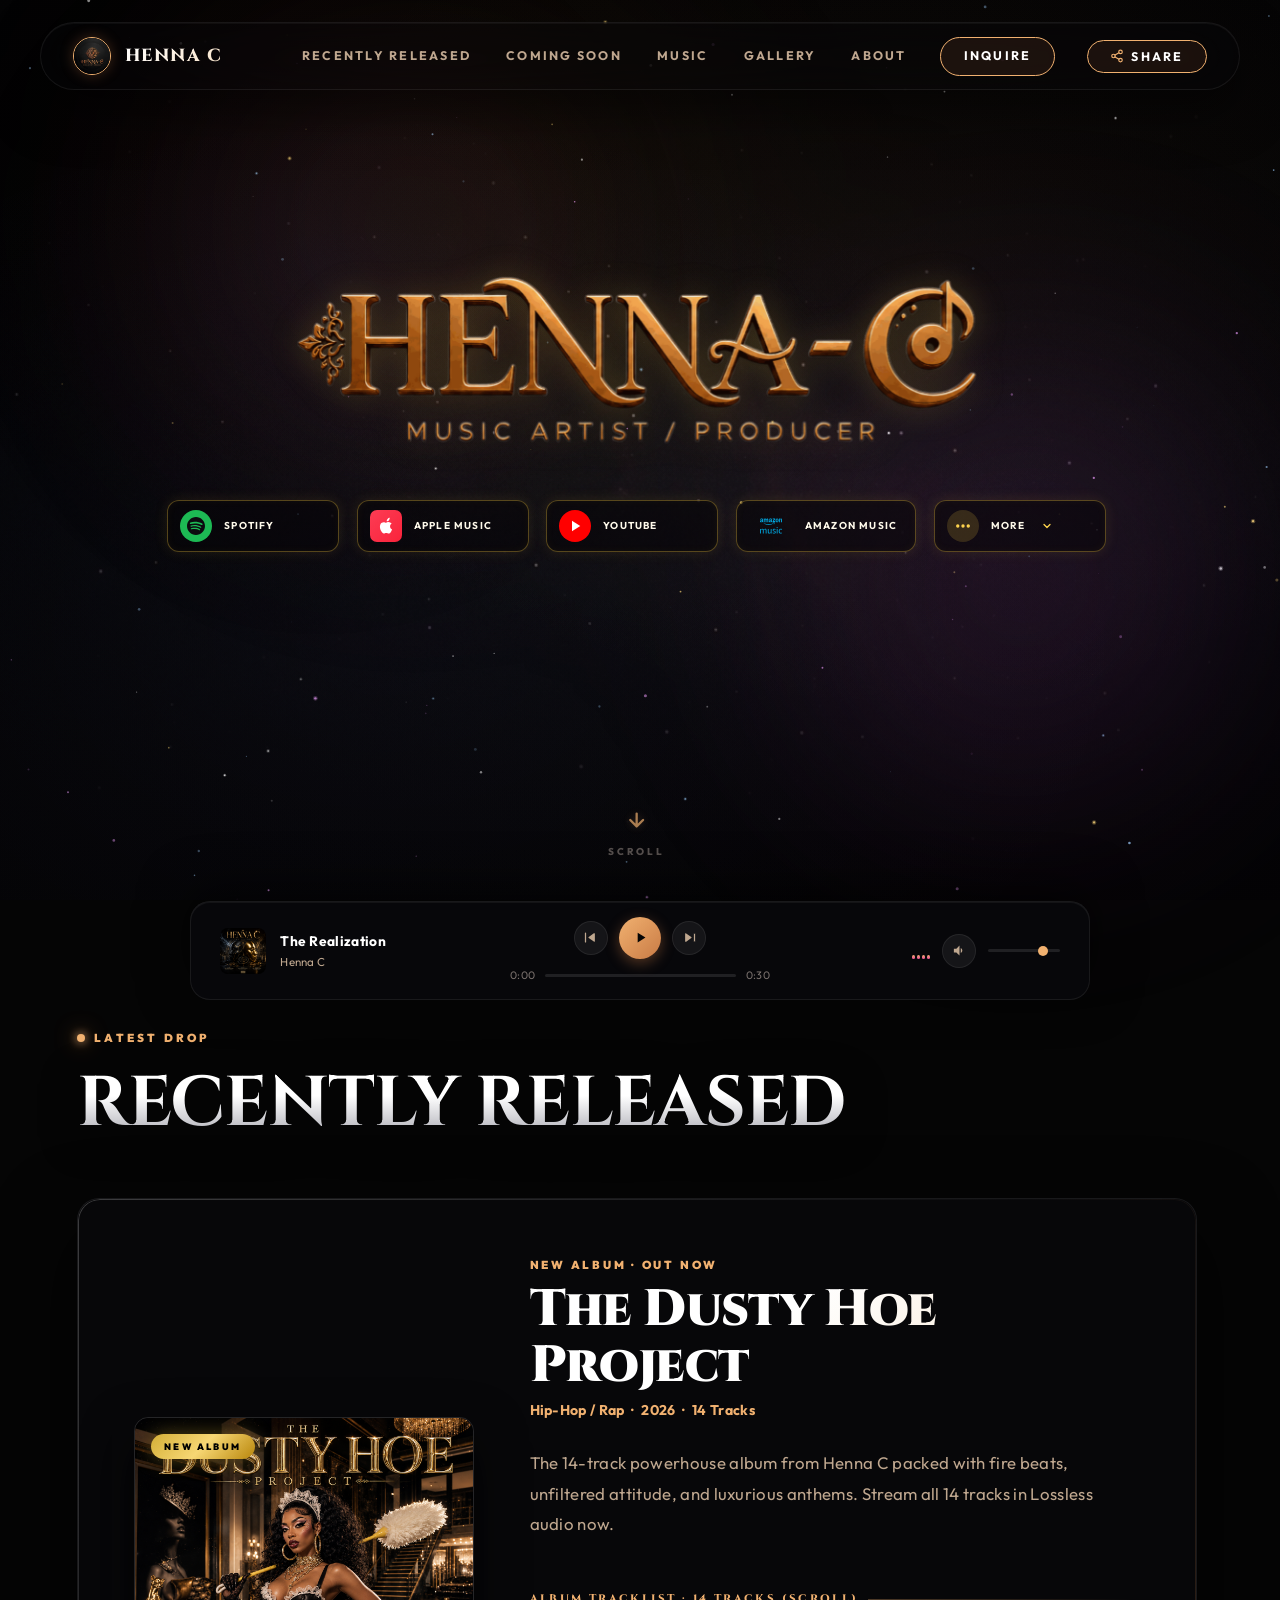
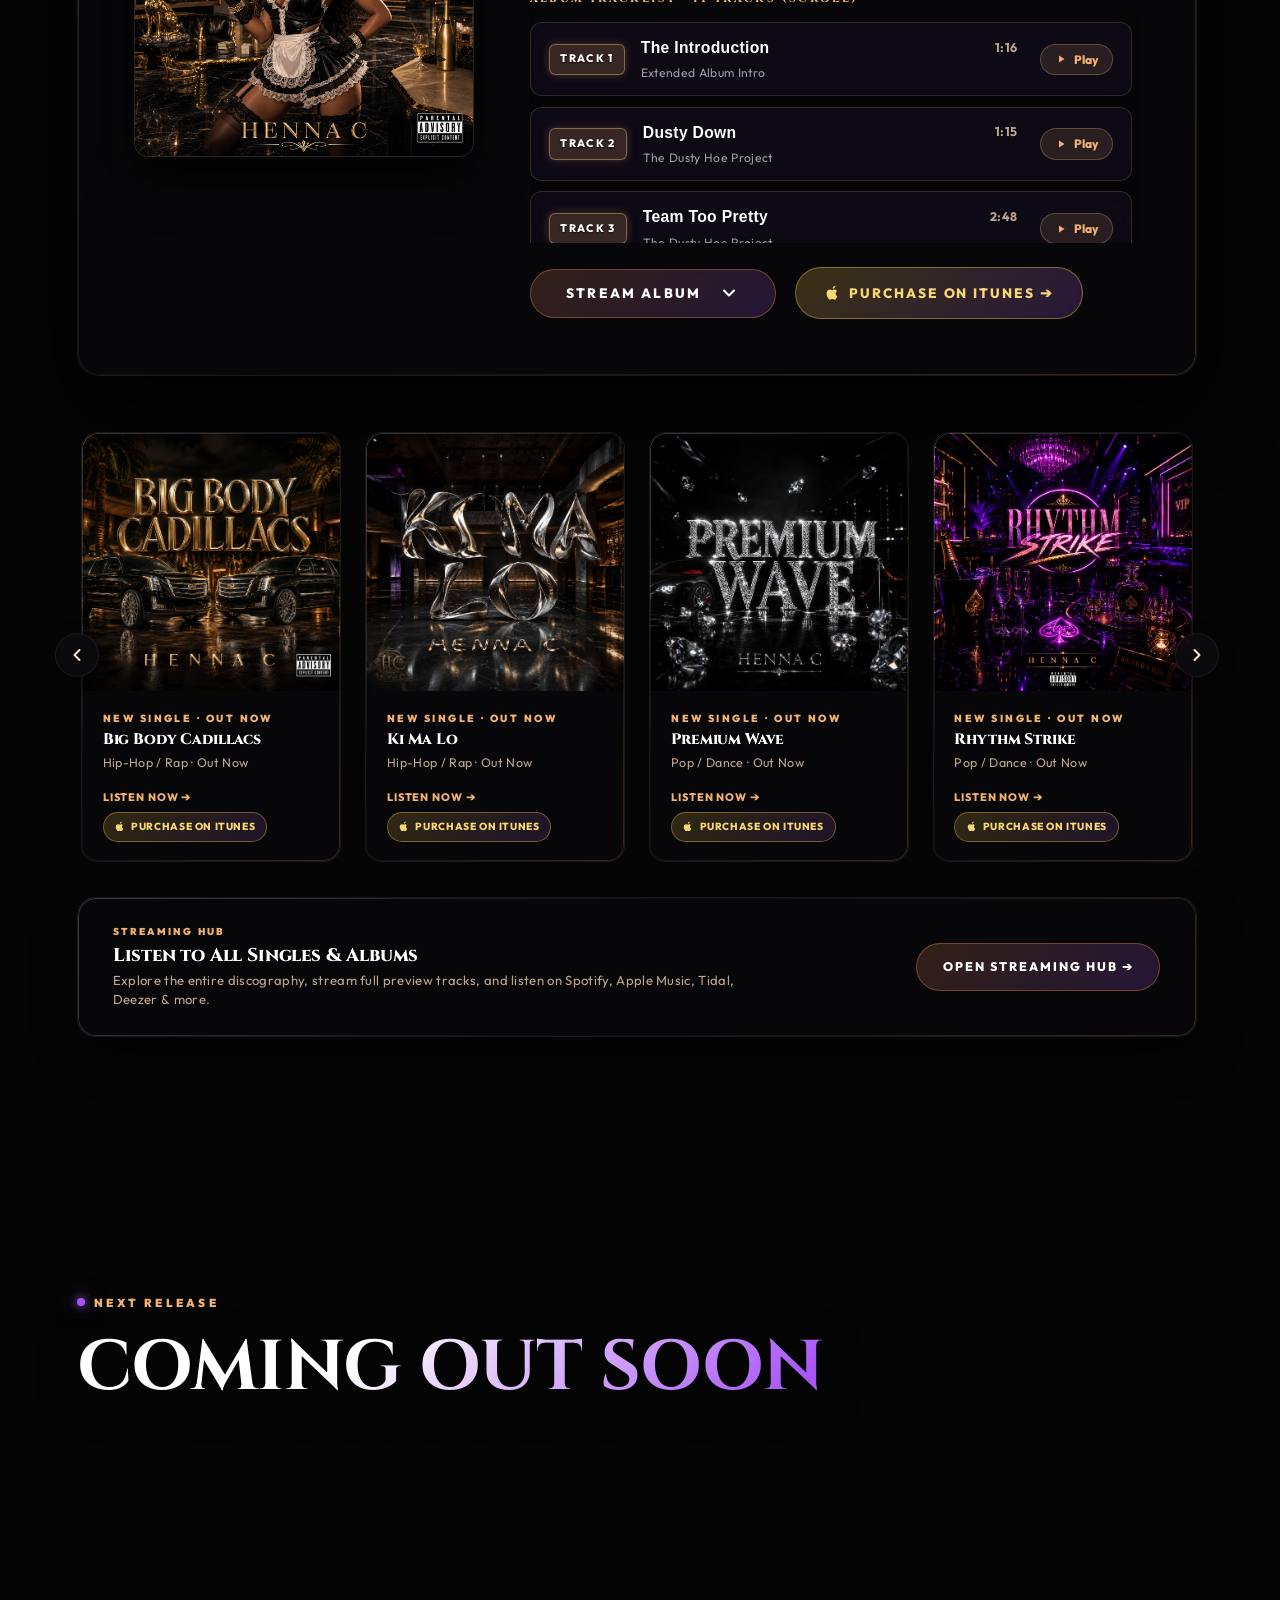
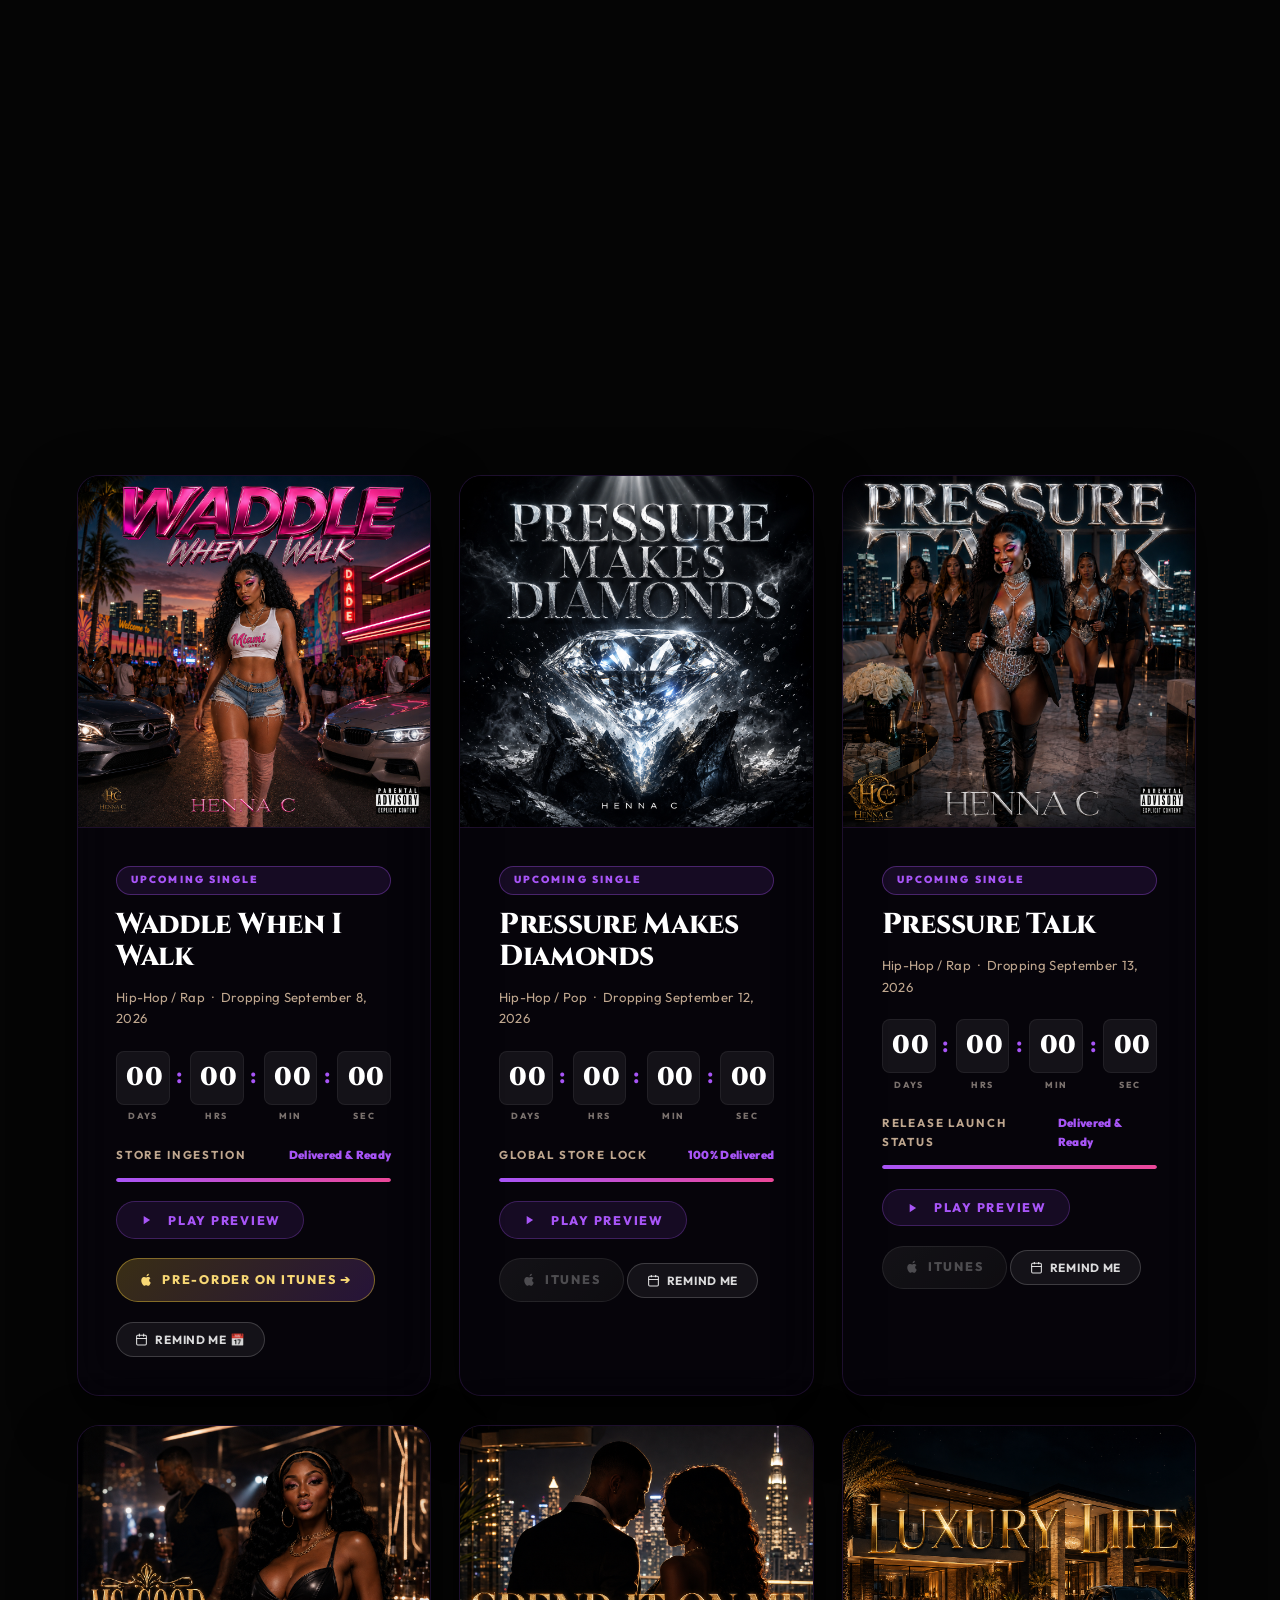
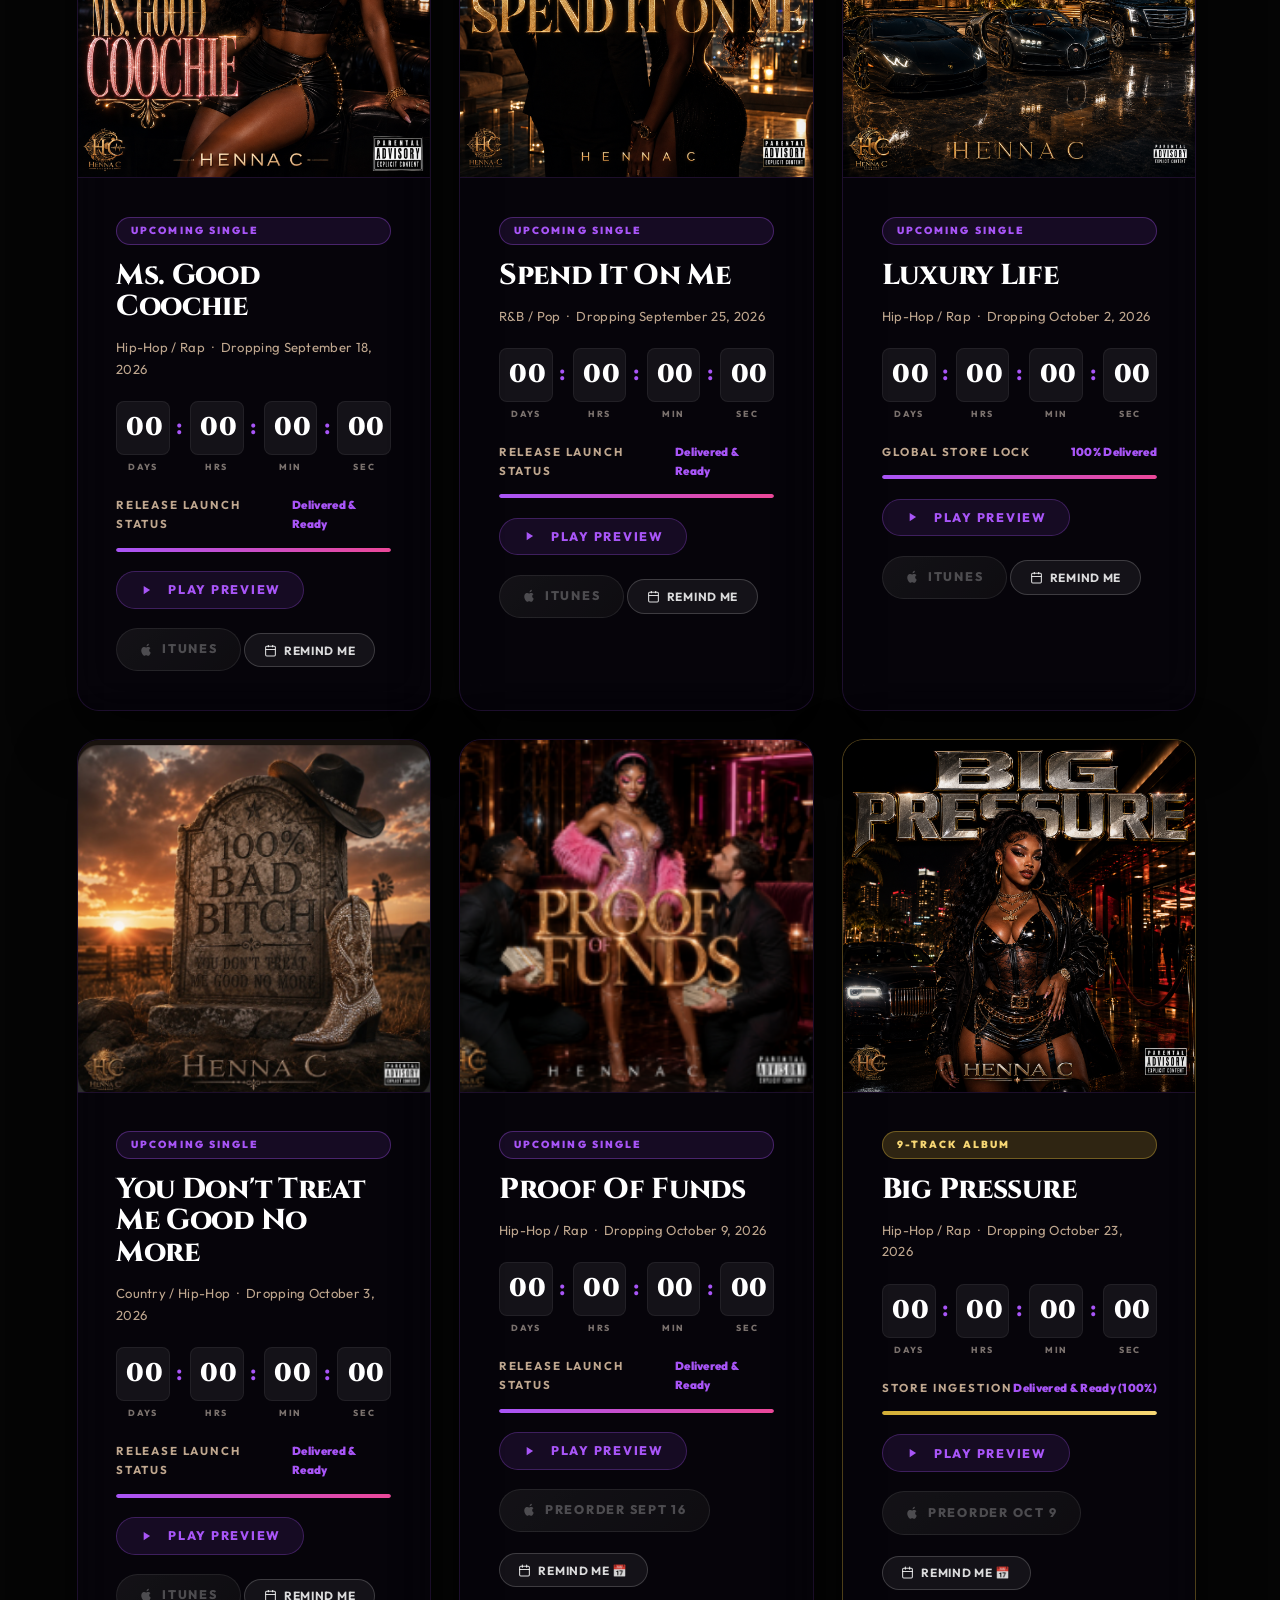
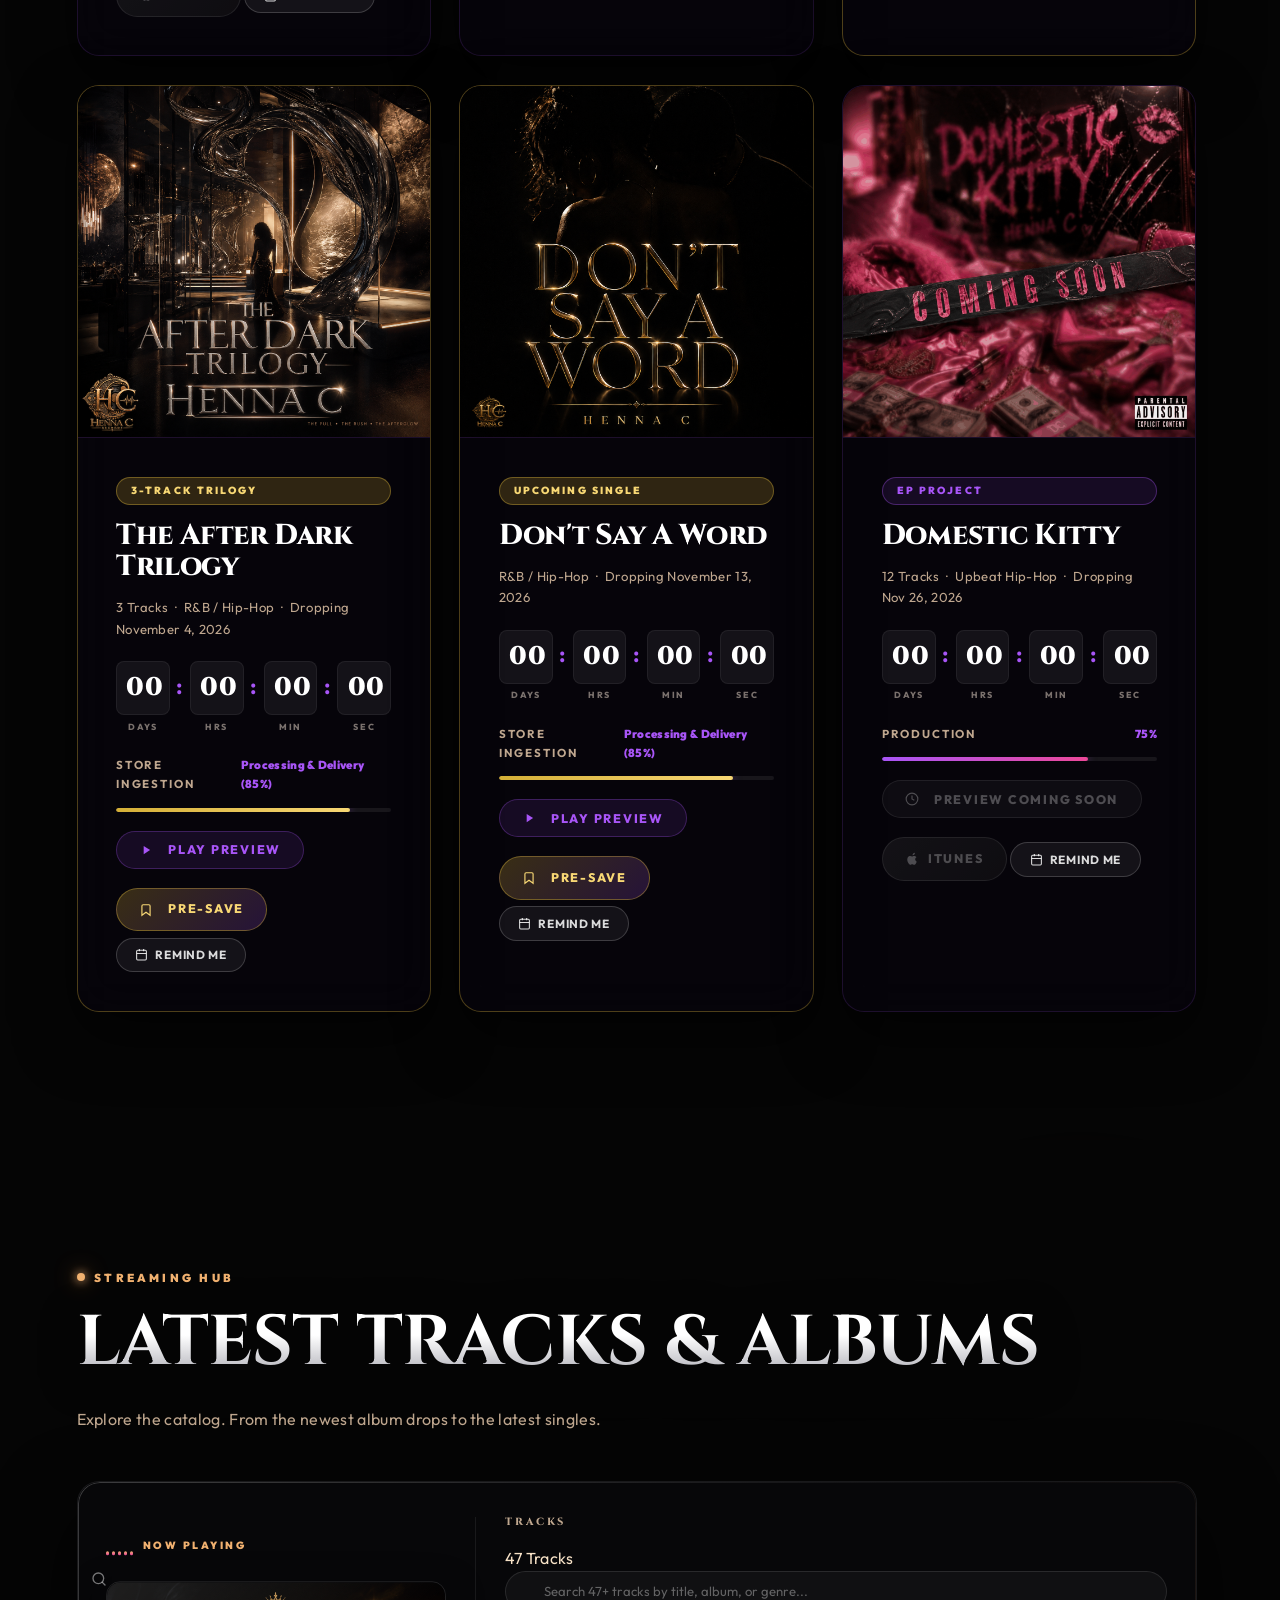
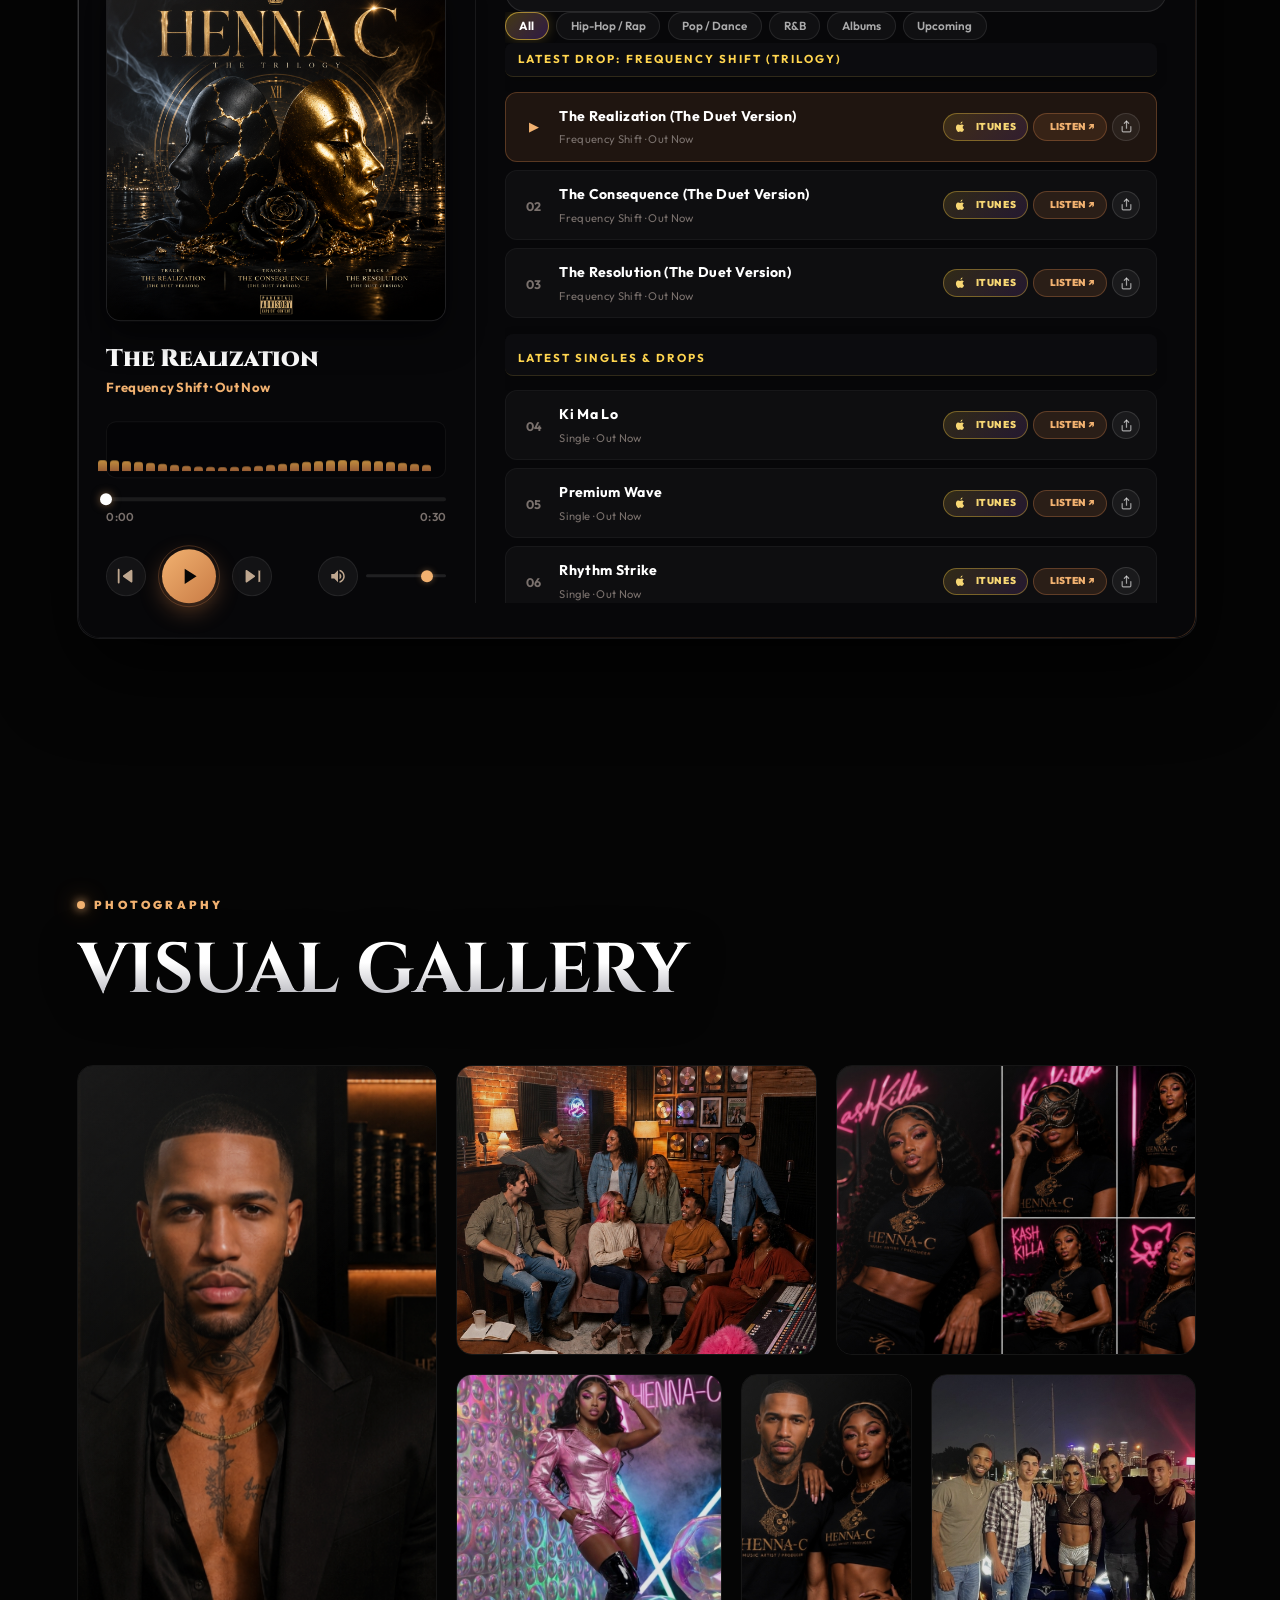
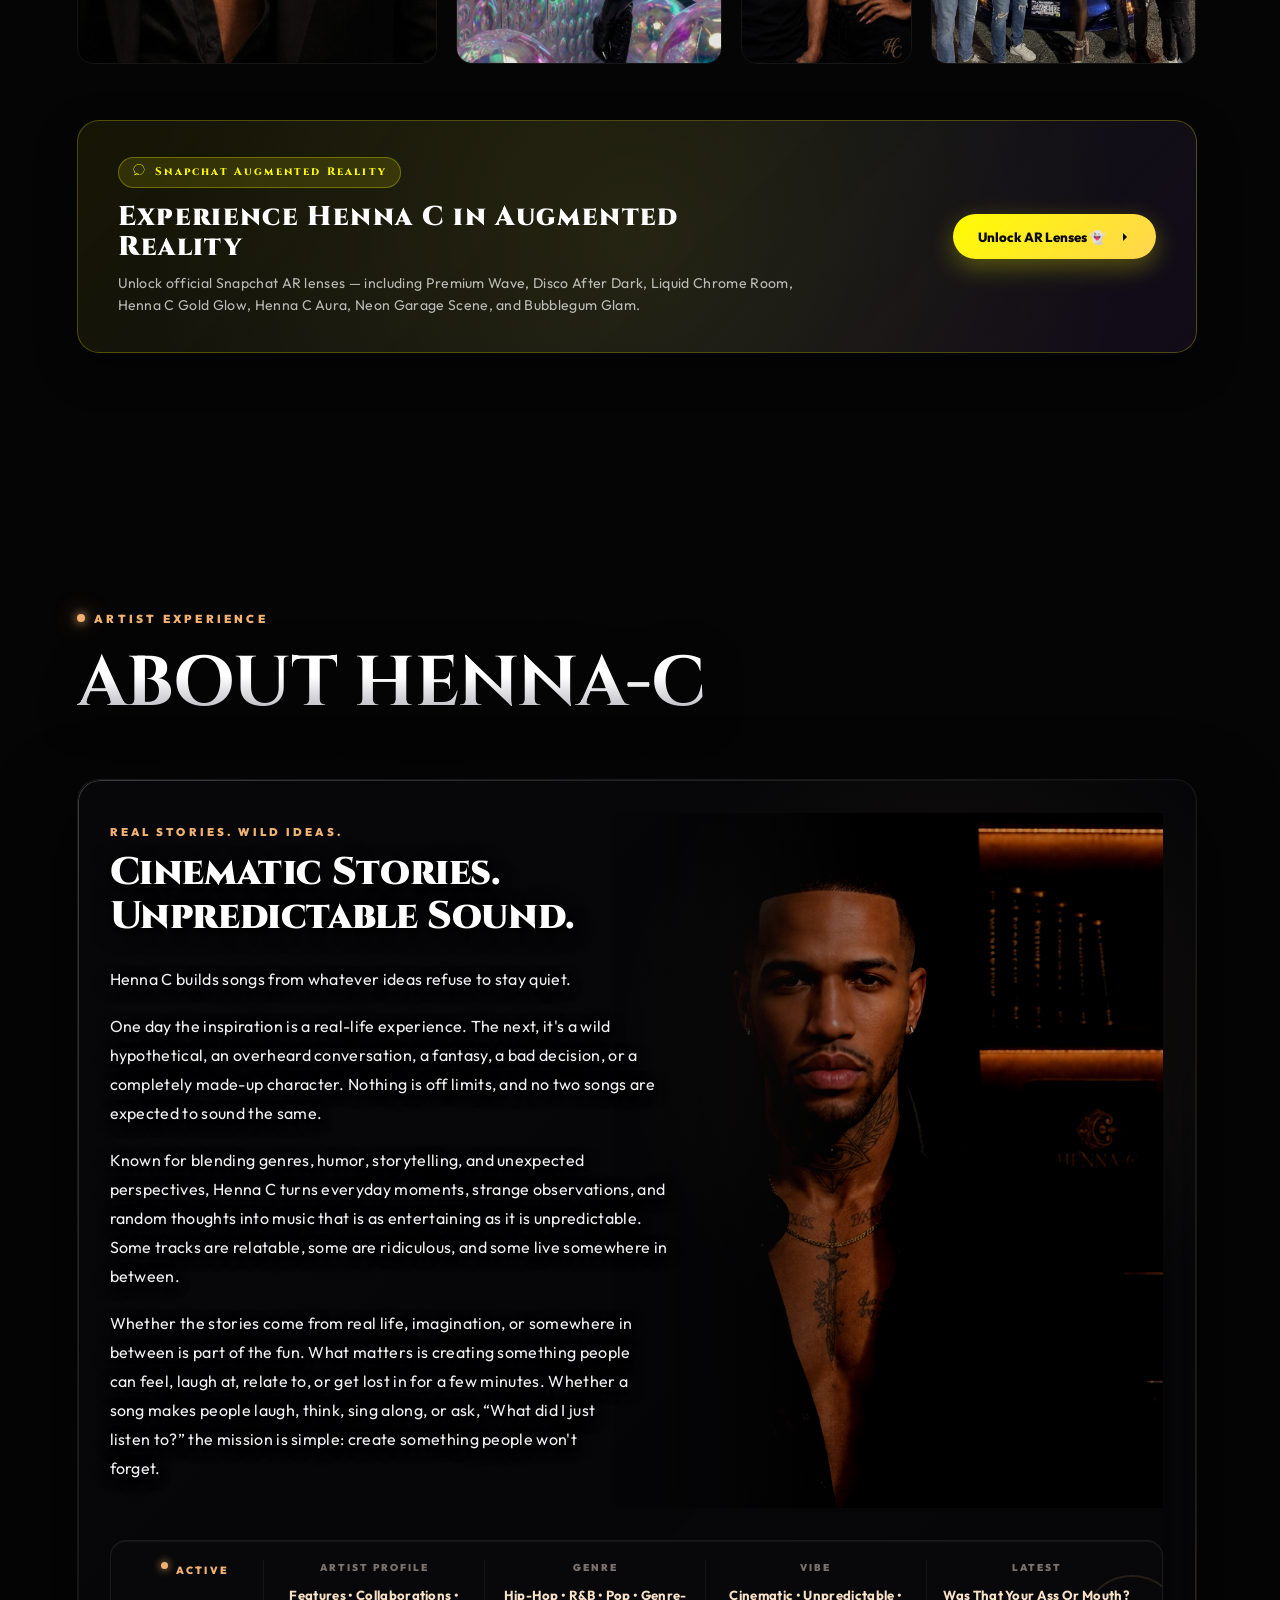
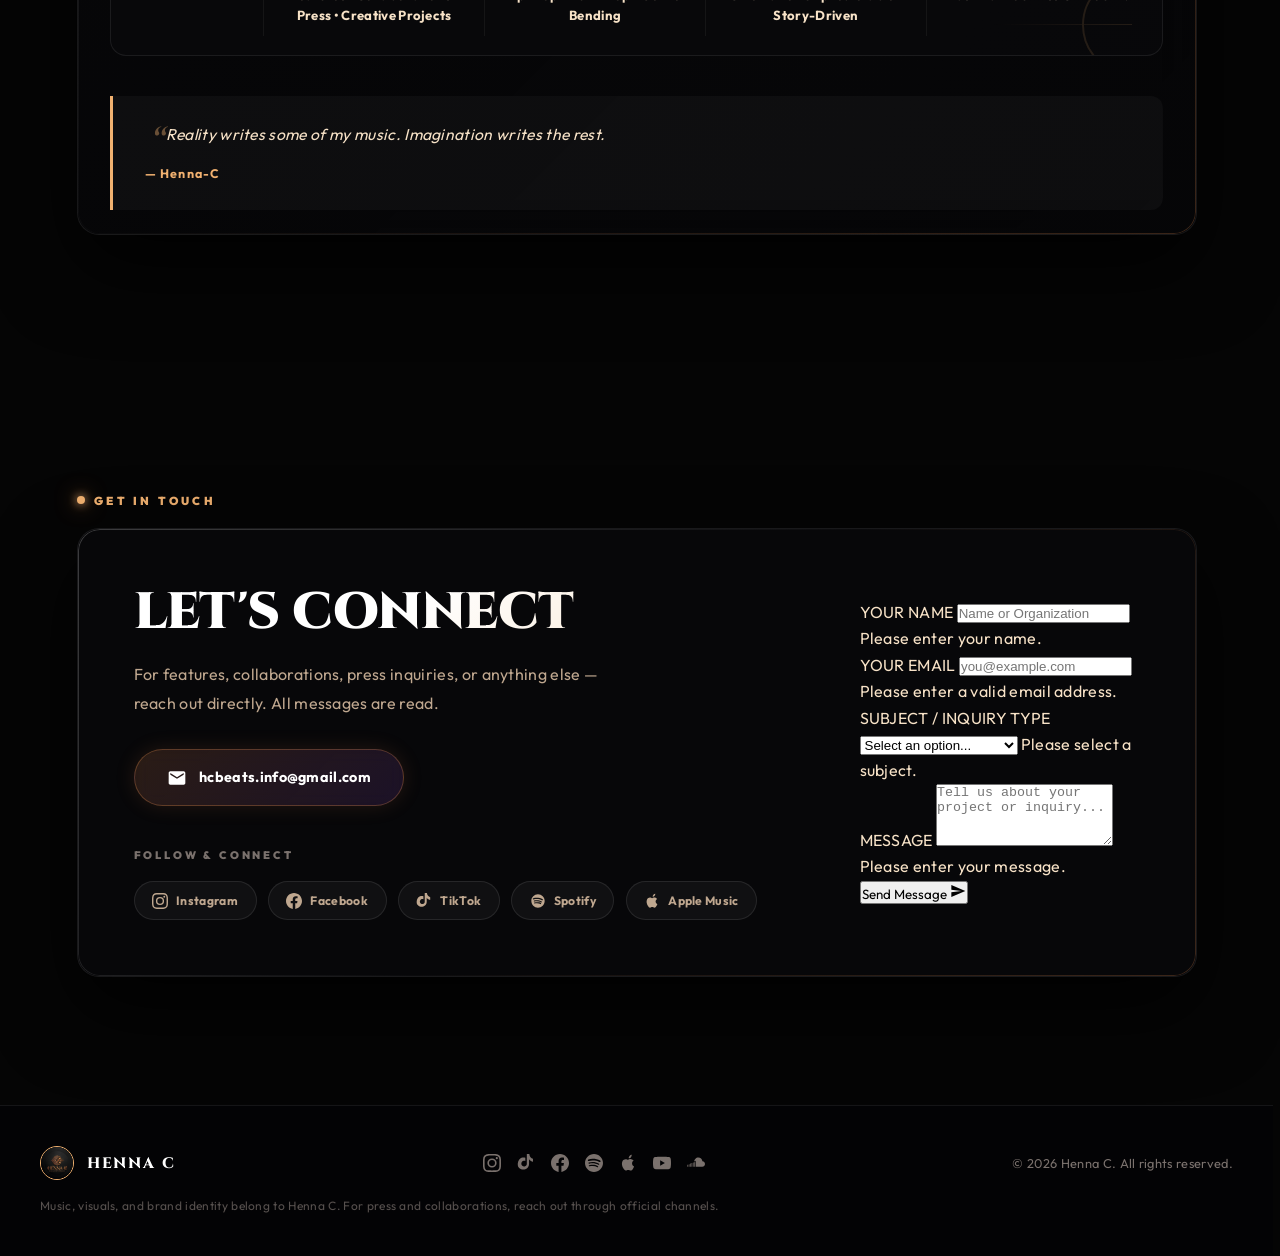
==== commit fe6cc256: "Add The After Dark Trilogy to coming out queue and streaming hub playlist" ====
--- a/index.html
+++ b/index.html
@@ -25,7 +25,7 @@
     <link rel="preconnect" href="https://fonts.gstatic.com" crossorigin>
     <link href="https://fonts.googleapis.com/css2?family=Bodoni+Moda:ital,opsz,wght@0,6..96,400..900;1,6..96,400..900&family=Cinzel:wght@500;700;800;900&family=Outfit:wght@200;300;400;500;600;700;800&display=swap" rel="stylesheet">
 
-    <link rel="stylesheet" href="styles.css?v=6.3.2">
+    <link rel="stylesheet" href="styles.css?v=6.3.3">
   </head>
   <body>
 
@@ -1158,7 +1158,52 @@
               </div>
             </div>
 
-                        <!-- Card: Don't Say A Word -->
+                                    <!-- Card: The After Dark Trilogy -->
+            <div class="upcoming-card reveal" id="upcoming-card-adt" style="border-color: rgba(212,175,55,0.35);">
+              <div class="uc-glow" style="background: radial-gradient(circle, rgba(212,175,55,0.25) 0%, transparent 70%);"></div>
+              <div class="uc-art-wrap">
+                <img src="assets/the-after-dark-trilogy.png" alt="The After Dark Trilogy artwork" class="uc-art-img">
+              </div>
+              <div class="uc-body">
+                <div class="uc-badge" style="background: rgba(212,175,55,0.2); color: #f7d774; border-color: rgba(212,175,55,0.4);">3-Track Trilogy</div>
+                <h3 class="uc-name">The After Dark Trilogy</h3>
+                <p class="uc-meta">3 Tracks &nbsp;·&nbsp; R&amp;B / Hip-Hop &nbsp;·&nbsp; Dropping November 4, 2026</p>
+
+                <div class="countdown" data-date="2026-11-04T00:00:00">
+                  <div class="cd-seg"><span class="cd-num" data-days>00</span><span class="cd-label">Days</span></div>
+                  <div class="cd-colon">:</div>
+                  <div class="cd-seg"><span class="cd-num" data-hours>00</span><span class="cd-label">Hrs</span></div>
+                  <div class="cd-colon">:</div>
+                  <div class="cd-seg"><span class="cd-num" data-minutes>00</span><span class="cd-label">Min</span></div>
+                  <div class="cd-colon">:</div>
+                  <div class="cd-seg"><span class="cd-num" data-seconds>00</span><span class="cd-label">Sec</span></div>
+                </div>
+
+                <div class="progress-row">
+                  <span class="progress-label">Store Ingestion</span>
+                  <span class="progress-pct">Processing &amp; Delivery (85%)</span>
+                </div>
+                <div class="progress-track">
+                  <div class="progress-fill" style="width:85%; background: linear-gradient(90deg, #d4af37, #f7d774);"></div>
+                </div>
+                <button class="uc-preview-btn" data-src="assets/audio/the-pull.wav" data-title="The Pull (After Dark Preview)" data-art="assets/the-after-dark-trilogy.png">
+                  <svg viewBox="0 0 24 24" fill="currentColor"><path d="M8 5.14v14l11-7-11-7z"/></svg>
+                  <span>Play Preview</span>
+                </button>
+                <div class="uc-actions-row">
+                  <a href="https://distrokid.com/hyperfollow/hennac/the-after-dark-trilogy" target="_blank" rel="noopener noreferrer" class="uc-itunes-btn" title="Pre-Save The After Dark Trilogy on HyperFollow" style="background: linear-gradient(135deg, rgba(212,175,55,0.25), rgba(168,85,247,0.2)); border-color: rgba(212,175,55,0.4);">
+                    <svg viewBox="0 0 24 24" fill="none" stroke="currentColor" stroke-width="2" width="14" height="14" style="margin-right: 6px;"><path d="M19 21l-7-5-7 5V5a2 2 0 0 1 2-2h10a2 2 0 0 1 2 2z"/></svg>
+                    <span>Pre-Save</span>
+                  </a>
+                  <button type="button" class="uc-remind-btn" aria-label="Add Drop Reminder to Calendar" data-title="The After Dark Trilogy" data-date="2026-11-04">
+                    <svg viewBox="0 0 24 24" fill="none" stroke="currentColor" stroke-width="2" width="14" height="14"><rect x="3" y="4" width="18" height="18" rx="2" ry="2"></rect><line x1="16" y1="2" x2="16" y2="6"></line><line x1="8" y1="2" x2="8" y2="6"></line><line x1="3" y1="10" x2="21" y2="10"></line></svg>
+                    <span>Remind Me</span>
+                  </button>
+                </div>
+              </div>
+            </div>
+
+<!-- Card: Don't Say A Word -->
             <div class="upcoming-card reveal" id="upcoming-card-dsaw" style="border-color: rgba(212,175,55,0.35);">
               <div class="uc-glow" style="background: radial-gradient(circle, rgba(212,175,55,0.25) 0%, transparent 70%);"></div>
               <div class="uc-art-wrap">
@@ -2058,10 +2103,82 @@
                 </div>
 
 
-                                <!-- 30: Don't Say A Word (Coming Soon) -->
-                <div class="pl-row" data-index="29" data-src="assets/audio/dont-say-a-word.wav" data-title="Don't Say A Word" data-genre="Single · R&amp;B · Coming Soon" data-art="assets/dont-say-a-word.png" data-itunes="https://distrokid.com/hyperfollow/hennac/dont-say-a-word" id="track-row-dsaw">
+                                                <!-- 30: The Pull (Coming Soon) -->
+                <div class="pl-row" data-index="29" data-src="assets/audio/the-pull.wav" data-title="The Pull" data-genre="The After Dark Trilogy · Coming Soon" data-art="assets/the-after-dark-trilogy.png" data-itunes="https://distrokid.com/hyperfollow/hennac/the-after-dark-trilogy" id="track-row-adt-1">
                   <div class="pl-num-wrap">
                     <span class="pl-num">30</span>
+                    <span class="pl-play-arrow">▶</span>
+                  </div>
+                  <div class="pl-info">
+                    <span class="pl-name">The Pull</span>
+                    <span class="pl-tag pl-tag-coming-soon">The After Dark Trilogy · Nov 4</span>
+                  </div>
+                  <div class="pl-actions">
+                    <a href="https://distrokid.com/hyperfollow/hennac/the-after-dark-trilogy" target="_blank" rel="noopener noreferrer" class="pl-itunes-btn" title="Pre-Save The After Dark Trilogy">
+                      <svg viewBox="0 0 24 24" fill="none" stroke="currentColor" stroke-width="2.2" stroke-linecap="round" stroke-linejoin="round"><path d="M19 21l-7-5-7 5V5a2 2 0 0 1 2-2h10a2 2 0 0 1 2 2z"/></svg>
+                      <span class="itunes-btn-text">Pre-Save</span>
+                    </a>
+                    <button type="button" class="pl-stream-btn" data-title="The Pull" aria-label="Find The Pull">
+                      <span>Platforms ➔</span>
+                    </button>
+                    <button type="button" class="pl-share-btn" data-title="The Pull" aria-label="Share The Pull" title="Share track">
+                      <svg viewBox="0 0 24 24" fill="none" stroke="currentColor" stroke-width="2.2" stroke-linecap="round" stroke-linejoin="round"><path d="M4 12v8a2 2 0 0 0 2 2h12a2 2 0 0 0 2-2v-8"></path><polyline points="16 6 12 2 8 6"></polyline><line x1="12" y1="2" x2="12" y2="15"></line></svg>
+                    </button>
+                  </div>
+                </div>
+
+                <!-- 31: The Rush (Coming Soon) -->
+                <div class="pl-row" data-index="30" data-src="assets/audio/the-rush.wav" data-title="The Rush" data-genre="The After Dark Trilogy · Coming Soon" data-art="assets/the-after-dark-trilogy.png" data-itunes="https://distrokid.com/hyperfollow/hennac/the-after-dark-trilogy" id="track-row-adt-2">
+                  <div class="pl-num-wrap">
+                    <span class="pl-num">31</span>
+                    <span class="pl-play-arrow">▶</span>
+                  </div>
+                  <div class="pl-info">
+                    <span class="pl-name">The Rush</span>
+                    <span class="pl-tag pl-tag-coming-soon">The After Dark Trilogy · Nov 4</span>
+                  </div>
+                  <div class="pl-actions">
+                    <a href="https://distrokid.com/hyperfollow/hennac/the-after-dark-trilogy" target="_blank" rel="noopener noreferrer" class="pl-itunes-btn" title="Pre-Save The After Dark Trilogy">
+                      <svg viewBox="0 0 24 24" fill="none" stroke="currentColor" stroke-width="2.2" stroke-linecap="round" stroke-linejoin="round"><path d="M19 21l-7-5-7 5V5a2 2 0 0 1 2-2h10a2 2 0 0 1 2 2z"/></svg>
+                      <span class="itunes-btn-text">Pre-Save</span>
+                    </a>
+                    <button type="button" class="pl-stream-btn" data-title="The Rush" aria-label="Find The Rush">
+                      <span>Platforms ➔</span>
+                    </button>
+                    <button type="button" class="pl-share-btn" data-title="The Rush" aria-label="Share The Rush" title="Share track">
+                      <svg viewBox="0 0 24 24" fill="none" stroke="currentColor" stroke-width="2.2" stroke-linecap="round" stroke-linejoin="round"><path d="M4 12v8a2 2 0 0 0 2 2h12a2 2 0 0 0 2-2v-8"></path><polyline points="16 6 12 2 8 6"></polyline><line x1="12" y1="2" x2="12" y2="15"></line></svg>
+                    </button>
+                  </div>
+                </div>
+
+                <!-- 32: The Afterglow (Coming Soon) -->
+                <div class="pl-row" data-index="31" data-src="assets/audio/the-afterglow.wav" data-title="The Afterglow" data-genre="The After Dark Trilogy · Coming Soon" data-art="assets/the-after-dark-trilogy.png" data-itunes="https://distrokid.com/hyperfollow/hennac/the-after-dark-trilogy" id="track-row-adt-3">
+                  <div class="pl-num-wrap">
+                    <span class="pl-num">32</span>
+                    <span class="pl-play-arrow">▶</span>
+                  </div>
+                  <div class="pl-info">
+                    <span class="pl-name">The Afterglow</span>
+                    <span class="pl-tag pl-tag-coming-soon">The After Dark Trilogy · Nov 4</span>
+                  </div>
+                  <div class="pl-actions">
+                    <a href="https://distrokid.com/hyperfollow/hennac/the-after-dark-trilogy" target="_blank" rel="noopener noreferrer" class="pl-itunes-btn" title="Pre-Save The After Dark Trilogy">
+                      <svg viewBox="0 0 24 24" fill="none" stroke="currentColor" stroke-width="2.2" stroke-linecap="round" stroke-linejoin="round"><path d="M19 21l-7-5-7 5V5a2 2 0 0 1 2-2h10a2 2 0 0 1 2 2z"/></svg>
+                      <span class="itunes-btn-text">Pre-Save</span>
+                    </a>
+                    <button type="button" class="pl-stream-btn" data-title="The Afterglow" aria-label="Find The Afterglow">
+                      <span>Platforms ➔</span>
+                    </button>
+                    <button type="button" class="pl-share-btn" data-title="The Afterglow" aria-label="Share The Afterglow" title="Share track">
+                      <svg viewBox="0 0 24 24" fill="none" stroke="currentColor" stroke-width="2.2" stroke-linecap="round" stroke-linejoin="round"><path d="M4 12v8a2 2 0 0 0 2 2h12a2 2 0 0 0 2-2v-8"></path><polyline points="16 6 12 2 8 6"></polyline><line x1="12" y1="2" x2="12" y2="15"></line></svg>
+                    </button>
+                  </div>
+                </div>
+
+<!-- 33: Don't Say A Word (Coming Soon) -->
+                <div class="pl-row" data-index="32" data-src="assets/audio/dont-say-a-word.wav" data-title="Don't Say A Word" data-genre="Single · R&amp;B · Coming Soon" data-art="assets/dont-say-a-word.png" data-itunes="https://distrokid.com/hyperfollow/hennac/dont-say-a-word" id="track-row-dsaw">
+                  <div class="pl-num-wrap">
+                    <span class="pl-num">33</span>
                     <span class="pl-play-arrow">▶</span>
                   </div>
                   <div class="pl-info">
@@ -2086,10 +2203,10 @@
                 <div class="playlist-header">The Dusty Hoe Project (Album)</div>
 
 
-                <!-- 31: The Introduction -->
-                <div class="pl-row" data-index="30" data-src="assets/audio/the-introduction.wav" data-title="The Introduction" data-genre="The Dusty Hoe Project · Out Now" data-art="assets/the-dusty-hoe-project.png" data-itunes="https://itunes.apple.com/us/album/the-dusty-hoe-project/6801615854?ls=1&app=itunes" id="track-row-dhp-1">
-                  <div class="pl-num-wrap">
-                    <span class="pl-num">31</span>
+                <!-- 34: The Introduction -->
+                <div class="pl-row" data-index="33" data-src="assets/audio/the-introduction.wav" data-title="The Introduction" data-genre="The Dusty Hoe Project · Out Now" data-art="assets/the-dusty-hoe-project.png" data-itunes="https://itunes.apple.com/us/album/the-dusty-hoe-project/6801615854?ls=1&app=itunes" id="track-row-dhp-1">
+                  <div class="pl-num-wrap">
+                    <span class="pl-num">34</span>
                     <span class="pl-play-arrow">▶</span>
                   </div>
                   <div class="pl-info">
@@ -2110,10 +2227,10 @@
                   </div>
                 </div>
 
-                <!-- 32: Dusty Down -->
-                <div class="pl-row" data-index="31" data-src="assets/audio/dusty-down.wav" data-title="Dusty Down" data-genre="The Dusty Hoe Project · Out Now" data-art="assets/the-dusty-hoe-project.png" data-itunes="https://itunes.apple.com/us/album/the-dusty-hoe-project/6801615854?ls=1&app=itunes" id="track-row-dhp-2">
-                  <div class="pl-num-wrap">
-                    <span class="pl-num">32</span>
+                <!-- 35: Dusty Down -->
+                <div class="pl-row" data-index="34" data-src="assets/audio/dusty-down.wav" data-title="Dusty Down" data-genre="The Dusty Hoe Project · Out Now" data-art="assets/the-dusty-hoe-project.png" data-itunes="https://itunes.apple.com/us/album/the-dusty-hoe-project/6801615854?ls=1&app=itunes" id="track-row-dhp-2">
+                  <div class="pl-num-wrap">
+                    <span class="pl-num">35</span>
                     <span class="pl-play-arrow">▶</span>
                   </div>
                   <div class="pl-info">
@@ -2134,10 +2251,10 @@
                   </div>
                 </div>
 
-                <!-- 33: Team Too Pretty -->
-                <div class="pl-row" data-index="32" data-src="assets/audio/team-too-pretty.wav" data-title="Team Too Pretty" data-genre="The Dusty Hoe Project · Out Now" data-art="assets/the-dusty-hoe-project.png" data-itunes="https://itunes.apple.com/us/album/the-dusty-hoe-project/6801615854?ls=1&app=itunes" id="track-row-dhp-3">
-                  <div class="pl-num-wrap">
-                    <span class="pl-num">33</span>
+                <!-- 36: Team Too Pretty -->
+                <div class="pl-row" data-index="35" data-src="assets/audio/team-too-pretty.wav" data-title="Team Too Pretty" data-genre="The Dusty Hoe Project · Out Now" data-art="assets/the-dusty-hoe-project.png" data-itunes="https://itunes.apple.com/us/album/the-dusty-hoe-project/6801615854?ls=1&app=itunes" id="track-row-dhp-3">
+                  <div class="pl-num-wrap">
+                    <span class="pl-num">36</span>
                     <span class="pl-play-arrow">▶</span>
                   </div>
                   <div class="pl-info">
@@ -2158,10 +2275,10 @@
                   </div>
                 </div>
 
-                <!-- 34: Faded Nozzle -->
-                <div class="pl-row" data-index="33" data-src="assets/audio/faded-nozzle.wav" data-title="Faded Nozzle" data-genre="The Dusty Hoe Project · Out Now" data-art="assets/the-dusty-hoe-project.png" data-itunes="https://itunes.apple.com/us/album/the-dusty-hoe-project/6801615854?ls=1&app=itunes" id="track-row-dhp-4">
-                  <div class="pl-num-wrap">
-                    <span class="pl-num">34</span>
+                <!-- 37: Faded Nozzle -->
+                <div class="pl-row" data-index="36" data-src="assets/audio/faded-nozzle.wav" data-title="Faded Nozzle" data-genre="The Dusty Hoe Project · Out Now" data-art="assets/the-dusty-hoe-project.png" data-itunes="https://itunes.apple.com/us/album/the-dusty-hoe-project/6801615854?ls=1&app=itunes" id="track-row-dhp-4">
+                  <div class="pl-num-wrap">
+                    <span class="pl-num">37</span>
                     <span class="pl-play-arrow">▶</span>
                   </div>
                   <div class="pl-info">
@@ -2182,10 +2299,10 @@
                   </div>
                 </div>
 
-                <!-- 35: Burner Account -->
-                <div class="pl-row" data-index="34" data-src="assets/audio/burner-account.wav" data-title="Burner Account" data-genre="The Dusty Hoe Project · Out Now" data-art="assets/the-dusty-hoe-project.png" data-itunes="https://itunes.apple.com/us/album/the-dusty-hoe-project/6801615854?ls=1&app=itunes" id="track-row-dhp-5">
-                  <div class="pl-num-wrap">
-                    <span class="pl-num">35</span>
+                <!-- 38: Burner Account -->
+                <div class="pl-row" data-index="37" data-src="assets/audio/burner-account.wav" data-title="Burner Account" data-genre="The Dusty Hoe Project · Out Now" data-art="assets/the-dusty-hoe-project.png" data-itunes="https://itunes.apple.com/us/album/the-dusty-hoe-project/6801615854?ls=1&app=itunes" id="track-row-dhp-5">
+                  <div class="pl-num-wrap">
+                    <span class="pl-num">38</span>
                     <span class="pl-play-arrow">▶</span>
                   </div>
                   <div class="pl-info">
@@ -2206,10 +2323,10 @@
                   </div>
                 </div>
 
-                <!-- 36: Dusty Bitch Hating -->
-                <div class="pl-row" data-index="35" data-src="assets/audio/dusty-bitch-hating.wav" data-title="Dusty Bitch Hating" data-genre="The Dusty Hoe Project · Out Now" data-art="assets/the-dusty-hoe-project.png" data-itunes="https://itunes.apple.com/us/album/the-dusty-hoe-project/6801615854?ls=1&app=itunes" id="track-row-dhp-6">
-                  <div class="pl-num-wrap">
-                    <span class="pl-num">36</span>
+                <!-- 39: Dusty Bitch Hating -->
+                <div class="pl-row" data-index="38" data-src="assets/audio/dusty-bitch-hating.wav" data-title="Dusty Bitch Hating" data-genre="The Dusty Hoe Project · Out Now" data-art="assets/the-dusty-hoe-project.png" data-itunes="https://itunes.apple.com/us/album/the-dusty-hoe-project/6801615854?ls=1&app=itunes" id="track-row-dhp-6">
+                  <div class="pl-num-wrap">
+                    <span class="pl-num">39</span>
                     <span class="pl-play-arrow">▶</span>
                   </div>
                   <div class="pl-info">
@@ -2230,10 +2347,10 @@
                   </div>
                 </div>
 
-                <!-- 37: Screenshot -->
-                <div class="pl-row" data-index="36" data-src="assets/audio/screenshot.wav" data-title="Screenshot" data-genre="The Dusty Hoe Project · Out Now" data-art="assets/the-dusty-hoe-project.png" data-itunes="https://itunes.apple.com/us/album/the-dusty-hoe-project/6801615854?ls=1&app=itunes" id="track-row-dhp-7">
-                  <div class="pl-num-wrap">
-                    <span class="pl-num">37</span>
+                <!-- 40: Screenshot -->
+                <div class="pl-row" data-index="39" data-src="assets/audio/screenshot.wav" data-title="Screenshot" data-genre="The Dusty Hoe Project · Out Now" data-art="assets/the-dusty-hoe-project.png" data-itunes="https://itunes.apple.com/us/album/the-dusty-hoe-project/6801615854?ls=1&app=itunes" id="track-row-dhp-7">
+                  <div class="pl-num-wrap">
+                    <span class="pl-num">40</span>
                     <span class="pl-play-arrow">▶</span>
                   </div>
                   <div class="pl-info">
@@ -2254,10 +2371,10 @@
                   </div>
                 </div>
 
-                <!-- 38: Run Dem Bands -->
-                <div class="pl-row" data-index="37" data-src="assets/audio/run-dem-bands.wav" data-title="Run Dem Bands" data-genre="The Dusty Hoe Project · Out Now" data-art="assets/the-dusty-hoe-project.png" data-itunes="https://itunes.apple.com/us/album/the-dusty-hoe-project/6801615854?ls=1&app=itunes" id="track-row-dhp-8">
-                  <div class="pl-num-wrap">
-                    <span class="pl-num">38</span>
+                <!-- 41: Run Dem Bands -->
+                <div class="pl-row" data-index="40" data-src="assets/audio/run-dem-bands.wav" data-title="Run Dem Bands" data-genre="The Dusty Hoe Project · Out Now" data-art="assets/the-dusty-hoe-project.png" data-itunes="https://itunes.apple.com/us/album/the-dusty-hoe-project/6801615854?ls=1&app=itunes" id="track-row-dhp-8">
+                  <div class="pl-num-wrap">
+                    <span class="pl-num">41</span>
                     <span class="pl-play-arrow">▶</span>
                   </div>
                   <div class="pl-info">
@@ -2278,10 +2395,10 @@
                   </div>
                 </div>
 
-                <!-- 39: Turn The Valve -->
-                <div class="pl-row" data-index="38" data-src="assets/audio/turn-the-valve.wav" data-title="Turn The Valve" data-genre="The Dusty Hoe Project · Out Now" data-art="assets/the-dusty-hoe-project.png" data-itunes="https://itunes.apple.com/us/album/the-dusty-hoe-project/6801615854?ls=1&app=itunes" id="track-row-dhp-9">
-                  <div class="pl-num-wrap">
-                    <span class="pl-num">39</span>
+                <!-- 42: Turn The Valve -->
+                <div class="pl-row" data-index="41" data-src="assets/audio/turn-the-valve.wav" data-title="Turn The Valve" data-genre="The Dusty Hoe Project · Out Now" data-art="assets/the-dusty-hoe-project.png" data-itunes="https://itunes.apple.com/us/album/the-dusty-hoe-project/6801615854?ls=1&app=itunes" id="track-row-dhp-9">
+                  <div class="pl-num-wrap">
+                    <span class="pl-num">42</span>
                     <span class="pl-play-arrow">▶</span>
                   </div>
                   <div class="pl-info">
@@ -2302,10 +2419,10 @@
                   </div>
                 </div>
 
-                <!-- 40: Kink In The Line -->
-                <div class="pl-row" data-index="39" data-src="assets/audio/kink-in-the-line.wav" data-title="Kink In The Line" data-genre="The Dusty Hoe Project · Out Now" data-art="assets/the-dusty-hoe-project.png" data-itunes="https://itunes.apple.com/us/album/the-dusty-hoe-project/6801615854?ls=1&app=itunes" id="track-row-dhp-10">
-                  <div class="pl-num-wrap">
-                    <span class="pl-num">40</span>
+                <!-- 43: Kink In The Line -->
+                <div class="pl-row" data-index="42" data-src="assets/audio/kink-in-the-line.wav" data-title="Kink In The Line" data-genre="The Dusty Hoe Project · Out Now" data-art="assets/the-dusty-hoe-project.png" data-itunes="https://itunes.apple.com/us/album/the-dusty-hoe-project/6801615854?ls=1&app=itunes" id="track-row-dhp-10">
+                  <div class="pl-num-wrap">
+                    <span class="pl-num">43</span>
                     <span class="pl-play-arrow">▶</span>
                   </div>
                   <div class="pl-info">
@@ -2326,10 +2443,10 @@
                   </div>
                 </div>
 
-                <!-- 41: Dusty Watchers -->
-                <div class="pl-row" data-index="40" data-src="assets/audio/dusty-watchers.wav" data-title="Dusty Watchers" data-genre="The Dusty Hoe Project · Out Now" data-art="assets/the-dusty-hoe-project.png" data-itunes="https://itunes.apple.com/us/album/the-dusty-hoe-project/6801615854?ls=1&app=itunes" id="track-row-dhp-11">
-                  <div class="pl-num-wrap">
-                    <span class="pl-num">41</span>
+                <!-- 44: Dusty Watchers -->
+                <div class="pl-row" data-index="43" data-src="assets/audio/dusty-watchers.wav" data-title="Dusty Watchers" data-genre="The Dusty Hoe Project · Out Now" data-art="assets/the-dusty-hoe-project.png" data-itunes="https://itunes.apple.com/us/album/the-dusty-hoe-project/6801615854?ls=1&app=itunes" id="track-row-dhp-11">
+                  <div class="pl-num-wrap">
+                    <span class="pl-num">44</span>
                     <span class="pl-play-arrow">▶</span>
                   </div>
                   <div class="pl-info">
@@ -2350,10 +2467,10 @@
                   </div>
                 </div>
 
-                <!-- 42: Bow On It -->
-                <div class="pl-row" data-index="41" data-src="assets/audio/bow-on-it.wav" data-title="Bow On It" data-genre="The Dusty Hoe Project · Out Now" data-art="assets/the-dusty-hoe-project.png" data-itunes="https://itunes.apple.com/us/album/the-dusty-hoe-project/6801615854?ls=1&app=itunes" id="track-row-dhp-12">
-                  <div class="pl-num-wrap">
-                    <span class="pl-num">42</span>
+                <!-- 45: Bow On It -->
+                <div class="pl-row" data-index="44" data-src="assets/audio/bow-on-it.wav" data-title="Bow On It" data-genre="The Dusty Hoe Project · Out Now" data-art="assets/the-dusty-hoe-project.png" data-itunes="https://itunes.apple.com/us/album/the-dusty-hoe-project/6801615854?ls=1&app=itunes" id="track-row-dhp-12">
+                  <div class="pl-num-wrap">
+                    <span class="pl-num">45</span>
                     <span class="pl-play-arrow">▶</span>
                   </div>
                   <div class="pl-info">
@@ -2374,10 +2491,10 @@
                   </div>
                 </div>
 
-                <!-- 43: I Need A Swiffer -->
-                <div class="pl-row" data-index="42" data-src="assets/audio/i-need-a-swiffer.wav" data-title="I Need A Swiffer" data-genre="The Dusty Hoe Project · Out Now" data-art="assets/the-dusty-hoe-project.png" data-itunes="https://itunes.apple.com/us/album/the-dusty-hoe-project/6801615854?ls=1&app=itunes" id="track-row-dhp-13">
-                  <div class="pl-num-wrap">
-                    <span class="pl-num">43</span>
+                <!-- 46: I Need A Swiffer -->
+                <div class="pl-row" data-index="45" data-src="assets/audio/i-need-a-swiffer.wav" data-title="I Need A Swiffer" data-genre="The Dusty Hoe Project · Out Now" data-art="assets/the-dusty-hoe-project.png" data-itunes="https://itunes.apple.com/us/album/the-dusty-hoe-project/6801615854?ls=1&app=itunes" id="track-row-dhp-13">
+                  <div class="pl-num-wrap">
+                    <span class="pl-num">46</span>
                     <span class="pl-play-arrow">▶</span>
                   </div>
                   <div class="pl-info">
@@ -2398,10 +2515,10 @@
                   </div>
                 </div>
 
-                <!-- 44: Dusty Hoes -->
-                <div class="pl-row" data-index="43" data-src="assets/audio/dusty-hoes.wav" data-title="Dusty Hoes" data-genre="The Dusty Hoe Project · Out Now" data-art="assets/the-dusty-hoe-project.png" data-itunes="https://itunes.apple.com/us/album/the-dusty-hoe-project/6801615854?ls=1&app=itunes" id="track-row-dhp-14">
-                  <div class="pl-num-wrap">
-                    <span class="pl-num">44</span>
+                <!-- 47: Dusty Hoes -->
+                <div class="pl-row" data-index="46" data-src="assets/audio/dusty-hoes.wav" data-title="Dusty Hoes" data-genre="The Dusty Hoe Project · Out Now" data-art="assets/the-dusty-hoe-project.png" data-itunes="https://itunes.apple.com/us/album/the-dusty-hoe-project/6801615854?ls=1&app=itunes" id="track-row-dhp-14">
+                  <div class="pl-num-wrap">
+                    <span class="pl-num">47</span>
                     <span class="pl-play-arrow">▶</span>
                   </div>
                   <div class="pl-info">
@@ -2425,10 +2542,10 @@
                 <div class="playlist-header">Domestic Kitty (Upcoming EP Project)</div>
 
 
-                <!-- 45: Domestic Kitty (Project Teaser) (Coming Soon) -->
-                <div class="pl-row" data-index="44" data-src="" data-title="Domestic Kitty (Project Teaser)" data-genre="EP Project · Coming Soon" data-art="assets/domestic-kitty.png" data-itunes="" id="track-row-dk">
-                  <div class="pl-num-wrap">
-                    <span class="pl-num">45</span>
+                <!-- 48: Domestic Kitty (Project Teaser) (Coming Soon) -->
+                <div class="pl-row" data-index="47" data-src="" data-title="Domestic Kitty (Project Teaser)" data-genre="EP Project · Coming Soon" data-art="assets/domestic-kitty.png" data-itunes="" id="track-row-dk">
+                  <div class="pl-num-wrap">
+                    <span class="pl-num">48</span>
                     <span class="pl-play-arrow">▶</span>
                   </div>
                   <div class="pl-info">
@@ -2453,10 +2570,10 @@
                 <div class="playlist-header">One Of Them Days (Album)</div>
 
 
-                <!-- 46: Falling Apart -->
-                <div class="pl-row" data-index="45" data-src="assets/audio/falling-apart.m4a" data-title="Falling Apart" data-genre="One Of Them Days · Out Now" data-art="assets/one-of-them-days.png" data-itunes="https://itunes.apple.com/us/album/one-of-them-days-falling-apart/6766560374?i=6766560377&ls=1&app=itunes" id="track-row-ootd-1">
-                  <div class="pl-num-wrap">
-                    <span class="pl-num">46</span>
+                <!-- 49: Falling Apart -->
+                <div class="pl-row" data-index="48" data-src="assets/audio/falling-apart.m4a" data-title="Falling Apart" data-genre="One Of Them Days · Out Now" data-art="assets/one-of-them-days.png" data-itunes="https://itunes.apple.com/us/album/one-of-them-days-falling-apart/6766560374?i=6766560377&ls=1&app=itunes" id="track-row-ootd-1">
+                  <div class="pl-num-wrap">
+                    <span class="pl-num">49</span>
                     <span class="pl-play-arrow">▶</span>
                   </div>
                   <div class="pl-info">
@@ -2477,10 +2594,10 @@
                   </div>
                 </div>
 
-                <!-- 47: Overcome -->
-                <div class="pl-row" data-index="46" data-src="assets/audio/overcome.wav" data-title="Overcome" data-genre="One Of Them Days · Out Now" data-art="assets/one-of-them-days.png" data-itunes="https://itunes.apple.com/us/album/one-of-them-days-overcome/6766560374?i=6766560381&ls=1&app=itunes" id="track-row-ootd-2">
-                  <div class="pl-num-wrap">
-                    <span class="pl-num">47</span>
+                <!-- 50: Overcome -->
+                <div class="pl-row" data-index="49" data-src="assets/audio/overcome.wav" data-title="Overcome" data-genre="One Of Them Days · Out Now" data-art="assets/one-of-them-days.png" data-itunes="https://itunes.apple.com/us/album/one-of-them-days-overcome/6766560374?i=6766560381&ls=1&app=itunes" id="track-row-ootd-2">
+                  <div class="pl-num-wrap">
+                    <span class="pl-num">50</span>
                     <span class="pl-play-arrow">▶</span>
                   </div>
                   <div class="pl-info">
@@ -2501,10 +2618,10 @@
                   </div>
                 </div>
 
-                <!-- 48: Rise Again -->
-                <div class="pl-row" data-index="47" data-src="assets/audio/rise-again.wav" data-title="Rise Again" data-genre="One Of Them Days · Out Now" data-art="assets/one-of-them-days.png" data-itunes="https://itunes.apple.com/us/album/one-of-them-days-rise-again/6766560374?i=6766560380&ls=1&app=itunes" id="track-row-ootd-3">
-                  <div class="pl-num-wrap">
-                    <span class="pl-num">48</span>
+                <!-- 51: Rise Again -->
+                <div class="pl-row" data-index="50" data-src="assets/audio/rise-again.wav" data-title="Rise Again" data-genre="One Of Them Days · Out Now" data-art="assets/one-of-them-days.png" data-itunes="https://itunes.apple.com/us/album/one-of-them-days-rise-again/6766560374?i=6766560380&ls=1&app=itunes" id="track-row-ootd-3">
+                  <div class="pl-num-wrap">
+                    <span class="pl-num">51</span>
                     <span class="pl-play-arrow">▶</span>
                   </div>
                   <div class="pl-info">
@@ -2529,10 +2646,10 @@
                 <div class="playlist-header">Coochie Poppin University (Album)</div>
 
 
-                <!-- 49: 1800-GoodCoochieNow -->
-                <div class="pl-row" data-index="48" data-src="assets/audio/1800-goodcoochienow.wav" data-title="1800-GoodCoochieNow" data-genre="Track 1 · Out Now" data-art="assets/coochie-poppin-university.jpg?v=2" data-itunes="https://itunes.apple.com/us/album/1800-goodcoochienow/6773402782?i=6773402784&ls=1&app=itunes" id="track-row-cpu-0">
-                  <div class="pl-num-wrap">
-                    <span class="pl-num">49</span>
+                <!-- 52: 1800-GoodCoochieNow -->
+                <div class="pl-row" data-index="51" data-src="assets/audio/1800-goodcoochienow.wav" data-title="1800-GoodCoochieNow" data-genre="Track 1 · Out Now" data-art="assets/coochie-poppin-university.jpg?v=2" data-itunes="https://itunes.apple.com/us/album/1800-goodcoochienow/6773402782?i=6773402784&ls=1&app=itunes" id="track-row-cpu-0">
+                  <div class="pl-num-wrap">
+                    <span class="pl-num">52</span>
                     <span class="pl-play-arrow">▶</span>
                   </div>
                   <div class="pl-info">
@@ -2553,10 +2670,10 @@
                   </div>
                 </div>
 
-                <!-- 50: Coochie Poppin University -->
-                <div class="pl-row" data-index="49" data-src="assets/audio/coochie-poppin-university.wav" data-title="Coochie Poppin University" data-genre="Track 2 · Out Now" data-art="assets/coochie-poppin-university.jpg?v=2" data-itunes="https://itunes.apple.com/us/album/coochie-poppin-university/6773402782?i=6773402785&ls=1&app=itunes" id="track-row-cpu-1">
-                  <div class="pl-num-wrap">
-                    <span class="pl-num">50</span>
+                <!-- 53: Coochie Poppin University -->
+                <div class="pl-row" data-index="52" data-src="assets/audio/coochie-poppin-university.wav" data-title="Coochie Poppin University" data-genre="Track 2 · Out Now" data-art="assets/coochie-poppin-university.jpg?v=2" data-itunes="https://itunes.apple.com/us/album/coochie-poppin-university/6773402782?i=6773402785&ls=1&app=itunes" id="track-row-cpu-1">
+                  <div class="pl-num-wrap">
+                    <span class="pl-num">53</span>
                     <span class="pl-play-arrow">▶</span>
                   </div>
                   <div class="pl-info">
@@ -2577,10 +2694,10 @@
                   </div>
                 </div>
 
-                <!-- 51: Good Coochie Hotline -->
-                <div class="pl-row" data-index="50" data-src="assets/audio/good-coochie-hotline.wav" data-title="Good Coochie Hotline" data-genre="Track 3 · Out Now" data-art="assets/coochie-poppin-university.jpg?v=2" data-itunes="https://itunes.apple.com/us/album/good-coochie-hotline/6773402782?i=6773402787&ls=1&app=itunes" id="track-row-cpu-2">
-                  <div class="pl-num-wrap">
-                    <span class="pl-num">51</span>
+                <!-- 54: Good Coochie Hotline -->
+                <div class="pl-row" data-index="53" data-src="assets/audio/good-coochie-hotline.wav" data-title="Good Coochie Hotline" data-genre="Track 3 · Out Now" data-art="assets/coochie-poppin-university.jpg?v=2" data-itunes="https://itunes.apple.com/us/album/good-coochie-hotline/6773402782?i=6773402787&ls=1&app=itunes" id="track-row-cpu-2">
+                  <div class="pl-num-wrap">
+                    <span class="pl-num">54</span>
                     <span class="pl-play-arrow">▶</span>
                   </div>
                   <div class="pl-info">
@@ -2601,10 +2718,10 @@
                   </div>
                 </div>
 
-                <!-- 52: Coochie Poppin 101 -->
-                <div class="pl-row" data-index="51" data-src="assets/audio/coochie-poppin-101.wav" data-title="Coochie Poppin 101" data-genre="Track 4 · Out Now" data-art="assets/coochie-poppin-university.jpg?v=2" data-itunes="https://itunes.apple.com/us/album/coochie-poppin-101/6773402782?i=6773402790&ls=1&app=itunes" id="track-row-cpu-3">
-                  <div class="pl-num-wrap">
-                    <span class="pl-num">52</span>
+                <!-- 55: Coochie Poppin 101 -->
+                <div class="pl-row" data-index="54" data-src="assets/audio/coochie-poppin-101.wav" data-title="Coochie Poppin 101" data-genre="Track 4 · Out Now" data-art="assets/coochie-poppin-university.jpg?v=2" data-itunes="https://itunes.apple.com/us/album/coochie-poppin-101/6773402782?i=6773402790&ls=1&app=itunes" id="track-row-cpu-3">
+                  <div class="pl-num-wrap">
+                    <span class="pl-num">55</span>
                     <span class="pl-play-arrow">▶</span>
                   </div>
                   <div class="pl-info">
@@ -2625,10 +2742,10 @@
                   </div>
                 </div>
 
-                <!-- 53: You Want Some Coochie? -->
-                <div class="pl-row" data-index="52" data-src="assets/audio/you-want-some-coochie.wav" data-title="You Want Some Coochie?" data-genre="Track 5 · Out Now" data-art="assets/coochie-poppin-university.jpg?v=2" data-itunes="https://itunes.apple.com/us/album/you-want-some-coochie/6773402782?i=6773402791&ls=1&app=itunes" id="track-row-cpu-4">
-                  <div class="pl-num-wrap">
-                    <span class="pl-num">53</span>
+                <!-- 56: You Want Some Coochie? -->
+                <div class="pl-row" data-index="55" data-src="assets/audio/you-want-some-coochie.wav" data-title="You Want Some Coochie?" data-genre="Track 5 · Out Now" data-art="assets/coochie-poppin-university.jpg?v=2" data-itunes="https://itunes.apple.com/us/album/you-want-some-coochie/6773402782?i=6773402791&ls=1&app=itunes" id="track-row-cpu-4">
+                  <div class="pl-num-wrap">
+                    <span class="pl-num">56</span>
                     <span class="pl-play-arrow">▶</span>
                   </div>
                   <div class="pl-info">
@@ -2649,10 +2766,10 @@
                   </div>
                 </div>
 
-                <!-- 54: Rich Nigga Test -->
-                <div class="pl-row" data-index="53" data-src="assets/audio/rich-nigga-test.wav" data-title="Rich Nigga Test" data-genre="Track 6 · Out Now" data-art="assets/coochie-poppin-university.jpg?v=2" data-itunes="https://itunes.apple.com/us/album/rich-n-a-test/6773402782?i=6773402942&ls=1&app=itunes" id="track-row-cpu-5">
-                  <div class="pl-num-wrap">
-                    <span class="pl-num">54</span>
+                <!-- 57: Rich Nigga Test -->
+                <div class="pl-row" data-index="56" data-src="assets/audio/rich-nigga-test.wav" data-title="Rich Nigga Test" data-genre="Track 6 · Out Now" data-art="assets/coochie-poppin-university.jpg?v=2" data-itunes="https://itunes.apple.com/us/album/rich-n-a-test/6773402782?i=6773402942&ls=1&app=itunes" id="track-row-cpu-5">
+                  <div class="pl-num-wrap">
+                    <span class="pl-num">57</span>
                     <span class="pl-play-arrow">▶</span>
                   </div>
                   <div class="pl-info">
@@ -2673,10 +2790,10 @@
                   </div>
                 </div>
 
-                <!-- 55: Tuition Paid -->
-                <div class="pl-row" data-index="54" data-src="assets/audio/tuition-paid.wav" data-title="Tuition Paid" data-genre="Track 7 · Out Now" data-art="assets/coochie-poppin-university.jpg?v=2" data-itunes="https://itunes.apple.com/us/album/tuition-paid/6773402782?i=6773402944&ls=1&app=itunes" id="track-row-cpu-6">
-                  <div class="pl-num-wrap">
-                    <span class="pl-num">55</span>
+                <!-- 58: Tuition Paid -->
+                <div class="pl-row" data-index="57" data-src="assets/audio/tuition-paid.wav" data-title="Tuition Paid" data-genre="Track 7 · Out Now" data-art="assets/coochie-poppin-university.jpg?v=2" data-itunes="https://itunes.apple.com/us/album/tuition-paid/6773402782?i=6773402944&ls=1&app=itunes" id="track-row-cpu-6">
+                  <div class="pl-num-wrap">
+                    <span class="pl-num">58</span>
                     <span class="pl-play-arrow">▶</span>
                   </div>
                   <div class="pl-info">
@@ -2697,10 +2814,10 @@
                   </div>
                 </div>
 
-                <!-- 56: Twerk For Tuition -->
-                <div class="pl-row" data-index="55" data-src="assets/audio/twerk-for-tuition.wav" data-title="Twerk For Tuition" data-genre="Track 8 · Out Now" data-art="assets/coochie-poppin-university.jpg?v=2" data-itunes="https://itunes.apple.com/us/album/twerk-for-tuition/6773402782?i=6773402945&ls=1&app=itunes" id="track-row-cpu-7">
-                  <div class="pl-num-wrap">
-                    <span class="pl-num">56</span>
+                <!-- 59: Twerk For Tuition -->
+                <div class="pl-row" data-index="58" data-src="assets/audio/twerk-for-tuition.wav" data-title="Twerk For Tuition" data-genre="Track 8 · Out Now" data-art="assets/coochie-poppin-university.jpg?v=2" data-itunes="https://itunes.apple.com/us/album/twerk-for-tuition/6773402782?i=6773402945&ls=1&app=itunes" id="track-row-cpu-7">
+                  <div class="pl-num-wrap">
+                    <span class="pl-num">59</span>
                     <span class="pl-play-arrow">▶</span>
                   </div>
                   <div class="pl-info">
@@ -2721,10 +2838,10 @@
                   </div>
                 </div>
 
-                <!-- 57: No Free Access -->
-                <div class="pl-row" data-index="56" data-src="assets/audio/no-free-access.wav" data-title="No Free Access" data-genre="Track 9 · Out Now" data-art="assets/coochie-poppin-university.jpg?v=2" data-itunes="https://itunes.apple.com/us/album/no-free-access/6773402782?i=6773402946&ls=1&app=itunes" id="track-row-cpu-8">
-                  <div class="pl-num-wrap">
-                    <span class="pl-num">57</span>
+                <!-- 60: No Free Access -->
+                <div class="pl-row" data-index="59" data-src="assets/audio/no-free-access.wav" data-title="No Free Access" data-genre="Track 9 · Out Now" data-art="assets/coochie-poppin-university.jpg?v=2" data-itunes="https://itunes.apple.com/us/album/no-free-access/6773402782?i=6773402946&ls=1&app=itunes" id="track-row-cpu-8">
+                  <div class="pl-num-wrap">
+                    <span class="pl-num">60</span>
                     <span class="pl-play-arrow">▶</span>
                   </div>
                   <div class="pl-info">
@@ -2745,10 +2862,10 @@
                   </div>
                 </div>
 
-                <!-- 58: GCD -->
-                <div class="pl-row" data-index="57" data-src="assets/audio/gcd.wav" data-title="GCD" data-genre="Track 10 · Out Now" data-art="assets/coochie-poppin-university.jpg?v=2" data-itunes="https://itunes.apple.com/us/album/gcd/6773402782?i=6773402947&ls=1&app=itunes" id="track-row-cpu-9">
-                  <div class="pl-num-wrap">
-                    <span class="pl-num">58</span>
+                <!-- 61: GCD -->
+                <div class="pl-row" data-index="60" data-src="assets/audio/gcd.wav" data-title="GCD" data-genre="Track 10 · Out Now" data-art="assets/coochie-poppin-university.jpg?v=2" data-itunes="https://itunes.apple.com/us/album/gcd/6773402782?i=6773402947&ls=1&app=itunes" id="track-row-cpu-9">
+                  <div class="pl-num-wrap">
+                    <span class="pl-num">61</span>
                     <span class="pl-play-arrow">▶</span>
                   </div>
                   <div class="pl-info">
@@ -2769,10 +2886,10 @@
                   </div>
                 </div>
 
-                <!-- 59: Pay That Fee -->
-                <div class="pl-row" data-index="58" data-src="assets/audio/pay-that-fee.wav" data-title="Pay That Fee" data-genre="Track 11 · Out Now" data-art="assets/coochie-poppin-university.jpg?v=2" data-itunes="https://itunes.apple.com/us/album/pay-that-fee/6773402782?i=6773402948&ls=1&app=itunes" id="track-row-cpu-10">
-                  <div class="pl-num-wrap">
-                    <span class="pl-num">59</span>
+                <!-- 62: Pay That Fee -->
+                <div class="pl-row" data-index="61" data-src="assets/audio/pay-that-fee.wav" data-title="Pay That Fee" data-genre="Track 11 · Out Now" data-art="assets/coochie-poppin-university.jpg?v=2" data-itunes="https://itunes.apple.com/us/album/pay-that-fee/6773402782?i=6773402948&ls=1&app=itunes" id="track-row-cpu-10">
+                  <div class="pl-num-wrap">
+                    <span class="pl-num">62</span>
                     <span class="pl-play-arrow">▶</span>
                   </div>
                   <div class="pl-info">
@@ -2793,10 +2910,10 @@
                   </div>
                 </div>
 
-                <!-- 60: Graduated Coochie -->
-                <div class="pl-row" data-index="59" data-src="assets/audio/graduated-coochie.wav" data-title="Graduated Coochie" data-genre="Track 12 · Out Now" data-art="assets/coochie-poppin-university.jpg?v=2" data-itunes="https://itunes.apple.com/us/album/graduated-coochie/6773402782?i=6773402949&ls=1&app=itunes" id="track-row-cpu-11">
-                  <div class="pl-num-wrap">
-                    <span class="pl-num">60</span>
+                <!-- 63: Graduated Coochie -->
+                <div class="pl-row" data-index="62" data-src="assets/audio/graduated-coochie.wav" data-title="Graduated Coochie" data-genre="Track 12 · Out Now" data-art="assets/coochie-poppin-university.jpg?v=2" data-itunes="https://itunes.apple.com/us/album/graduated-coochie/6773402782?i=6773402949&ls=1&app=itunes" id="track-row-cpu-11">
+                  <div class="pl-num-wrap">
+                    <span class="pl-num">63</span>
                     <span class="pl-play-arrow">▶</span>
                   </div>
                   <div class="pl-info">
@@ -2817,10 +2934,10 @@
                   </div>
                 </div>
 
-                <!-- 61: I Called, I Paid, I Graduated -->
-                <div class="pl-row" data-index="60" data-src="assets/audio/i-called-i-paid-i-graduated.wav" data-title="I Called, I Paid, I Graduated" data-genre="Track 13 · Out Now" data-art="assets/coochie-poppin-university.jpg?v=2" data-itunes="https://itunes.apple.com/us/album/i-called-i-paid-i-graduated/6773402782?i=6773402950&ls=1&app=itunes" id="track-row-cpu-12">
-                  <div class="pl-num-wrap">
-                    <span class="pl-num">61</span>
+                <!-- 64: I Called, I Paid, I Graduated -->
+                <div class="pl-row" data-index="63" data-src="assets/audio/i-called-i-paid-i-graduated.wav" data-title="I Called, I Paid, I Graduated" data-genre="Track 13 · Out Now" data-art="assets/coochie-poppin-university.jpg?v=2" data-itunes="https://itunes.apple.com/us/album/i-called-i-paid-i-graduated/6773402782?i=6773402950&ls=1&app=itunes" id="track-row-cpu-12">
+                  <div class="pl-num-wrap">
+                    <span class="pl-num">64</span>
                     <span class="pl-play-arrow">▶</span>
                   </div>
                   <div class="pl-info">
@@ -3484,6 +3601,6 @@
       </div>
     </div>
 
-    <script src="script.js?v=6.3.2"></script>
+    <script src="script.js?v=6.3.3"></script>
   </body>
 </html>
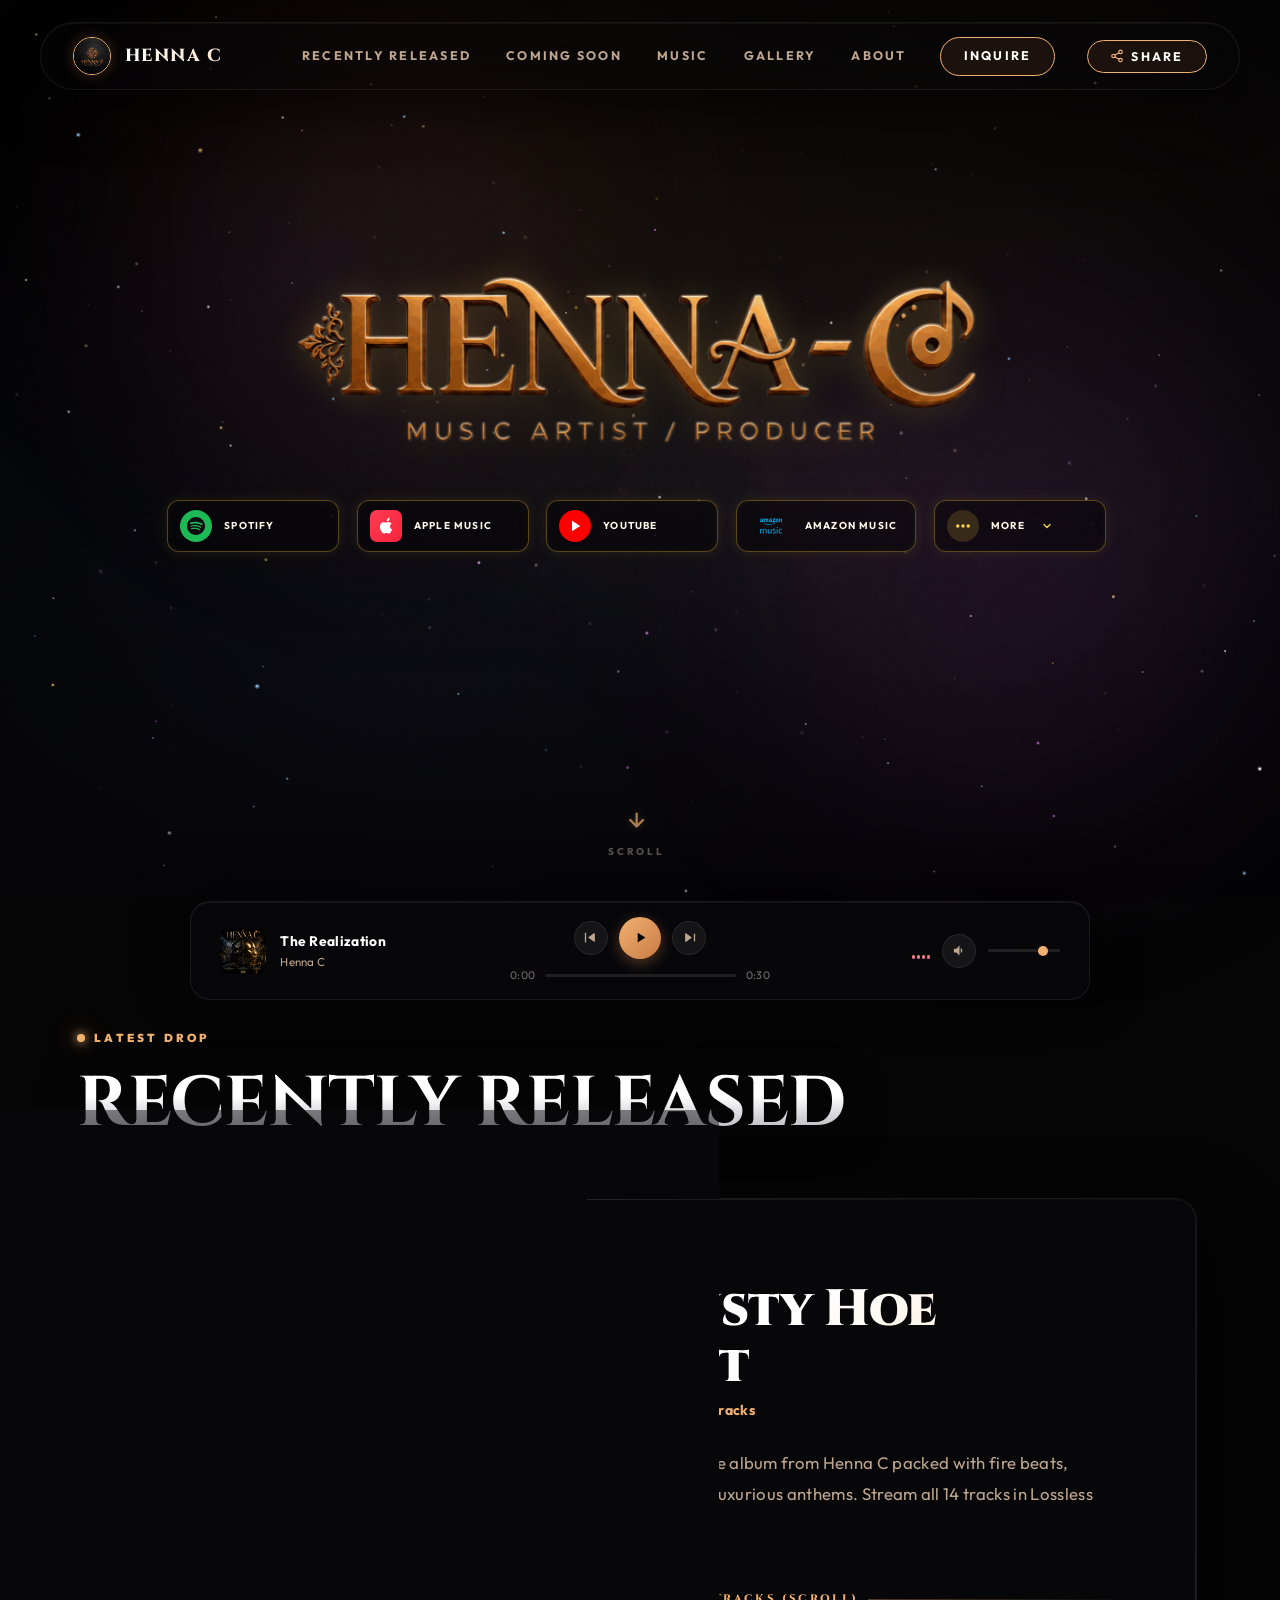
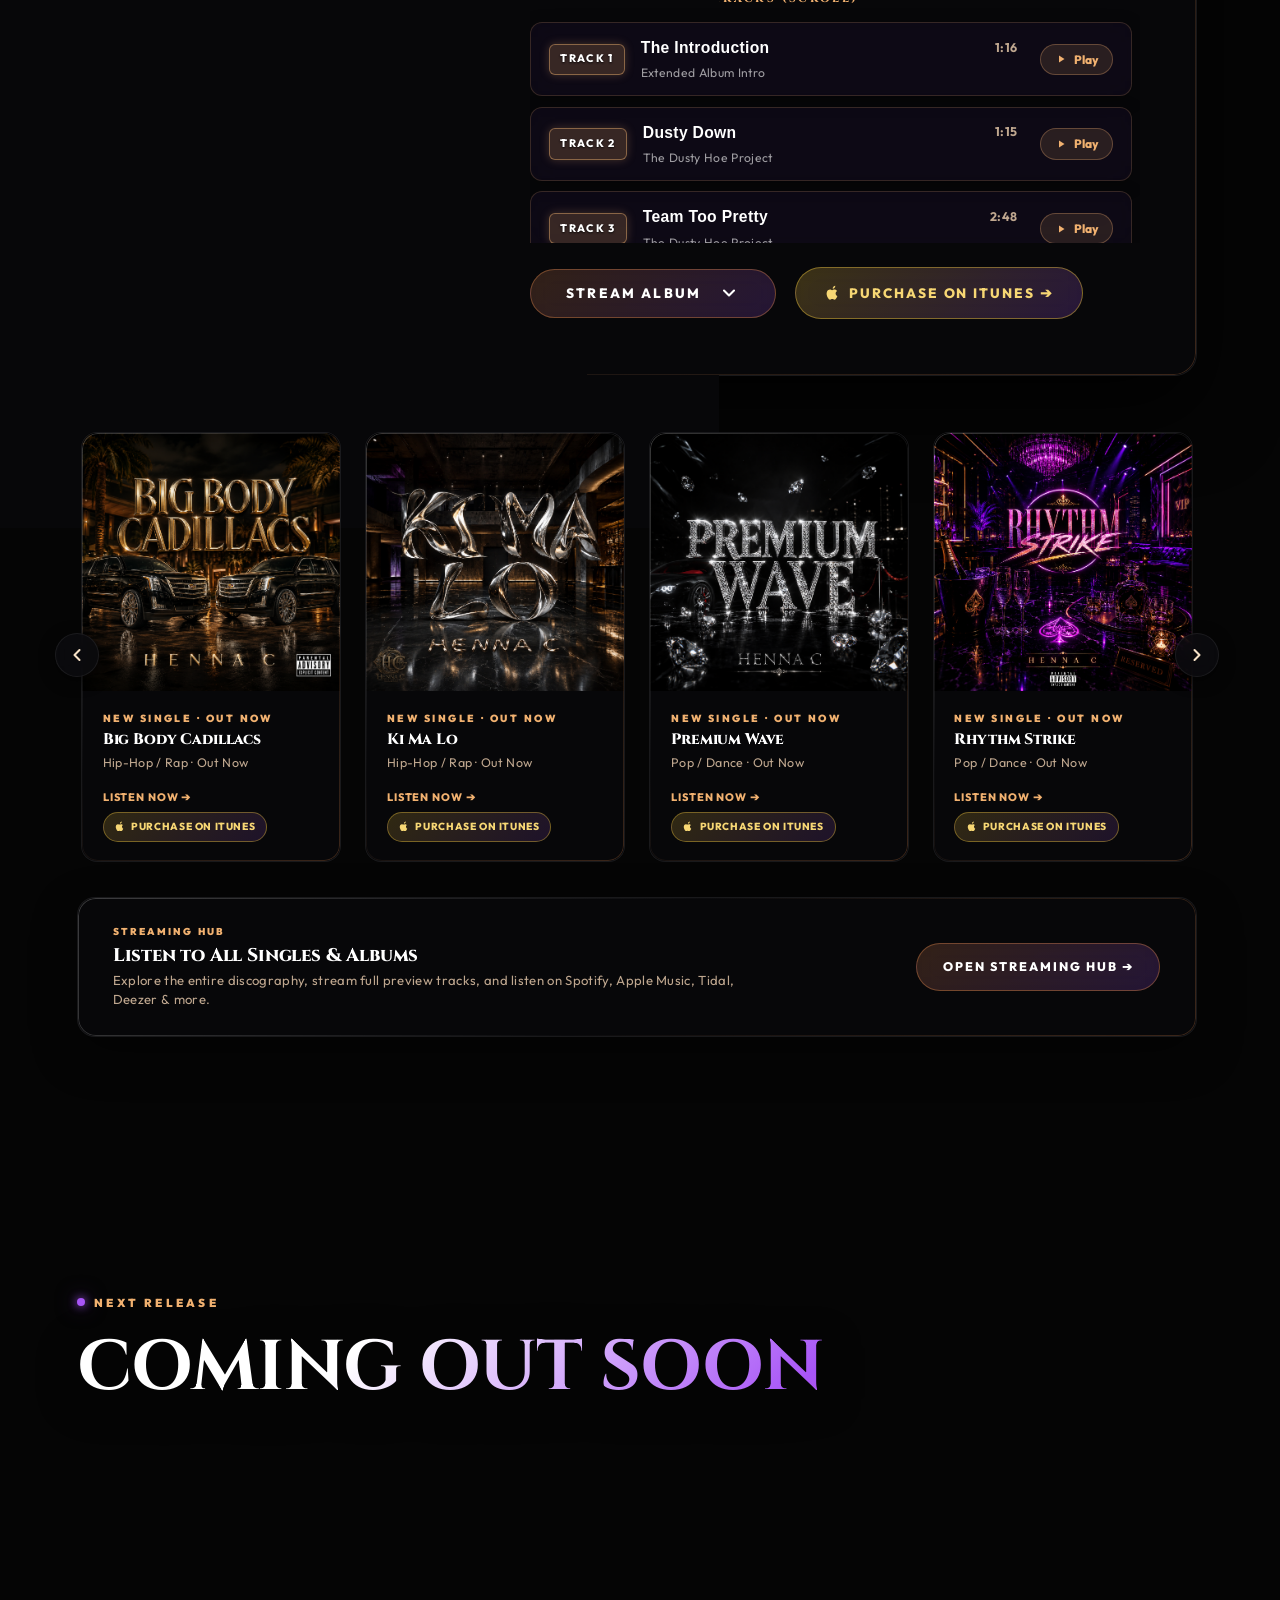
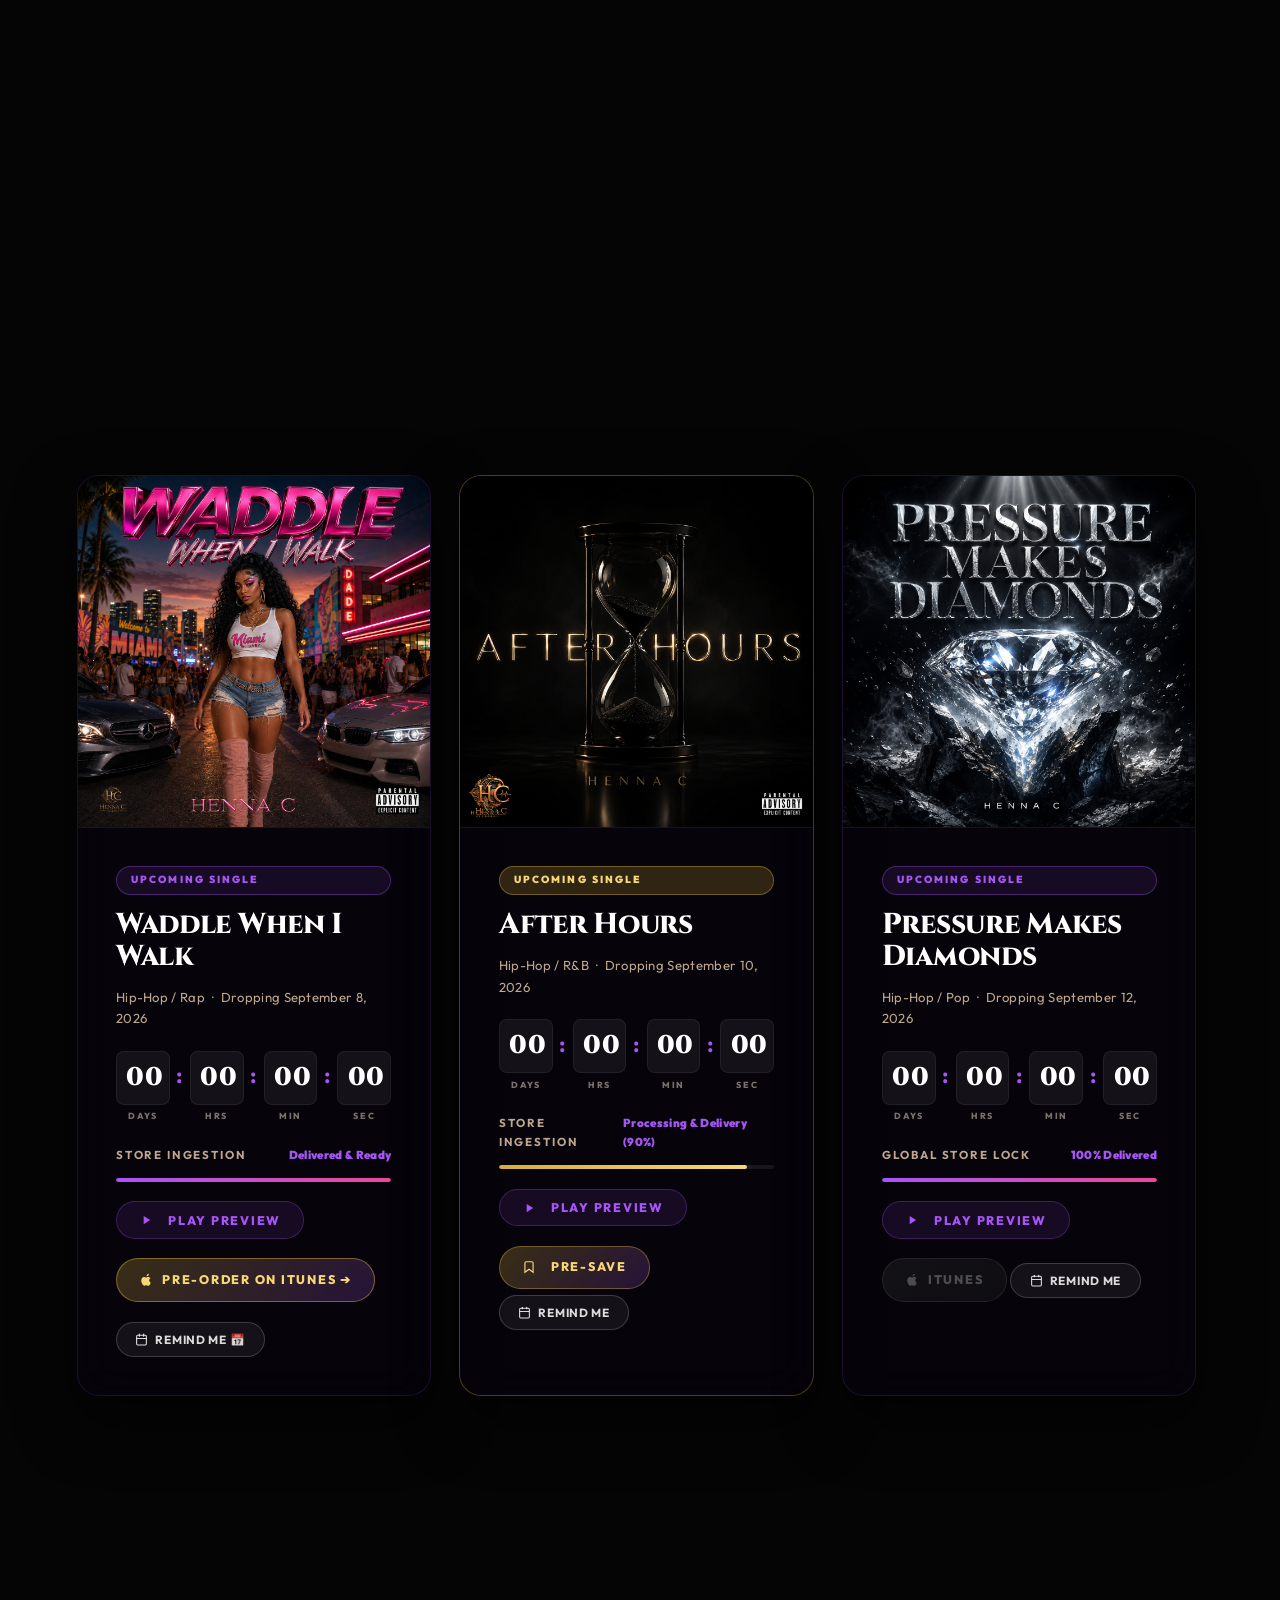
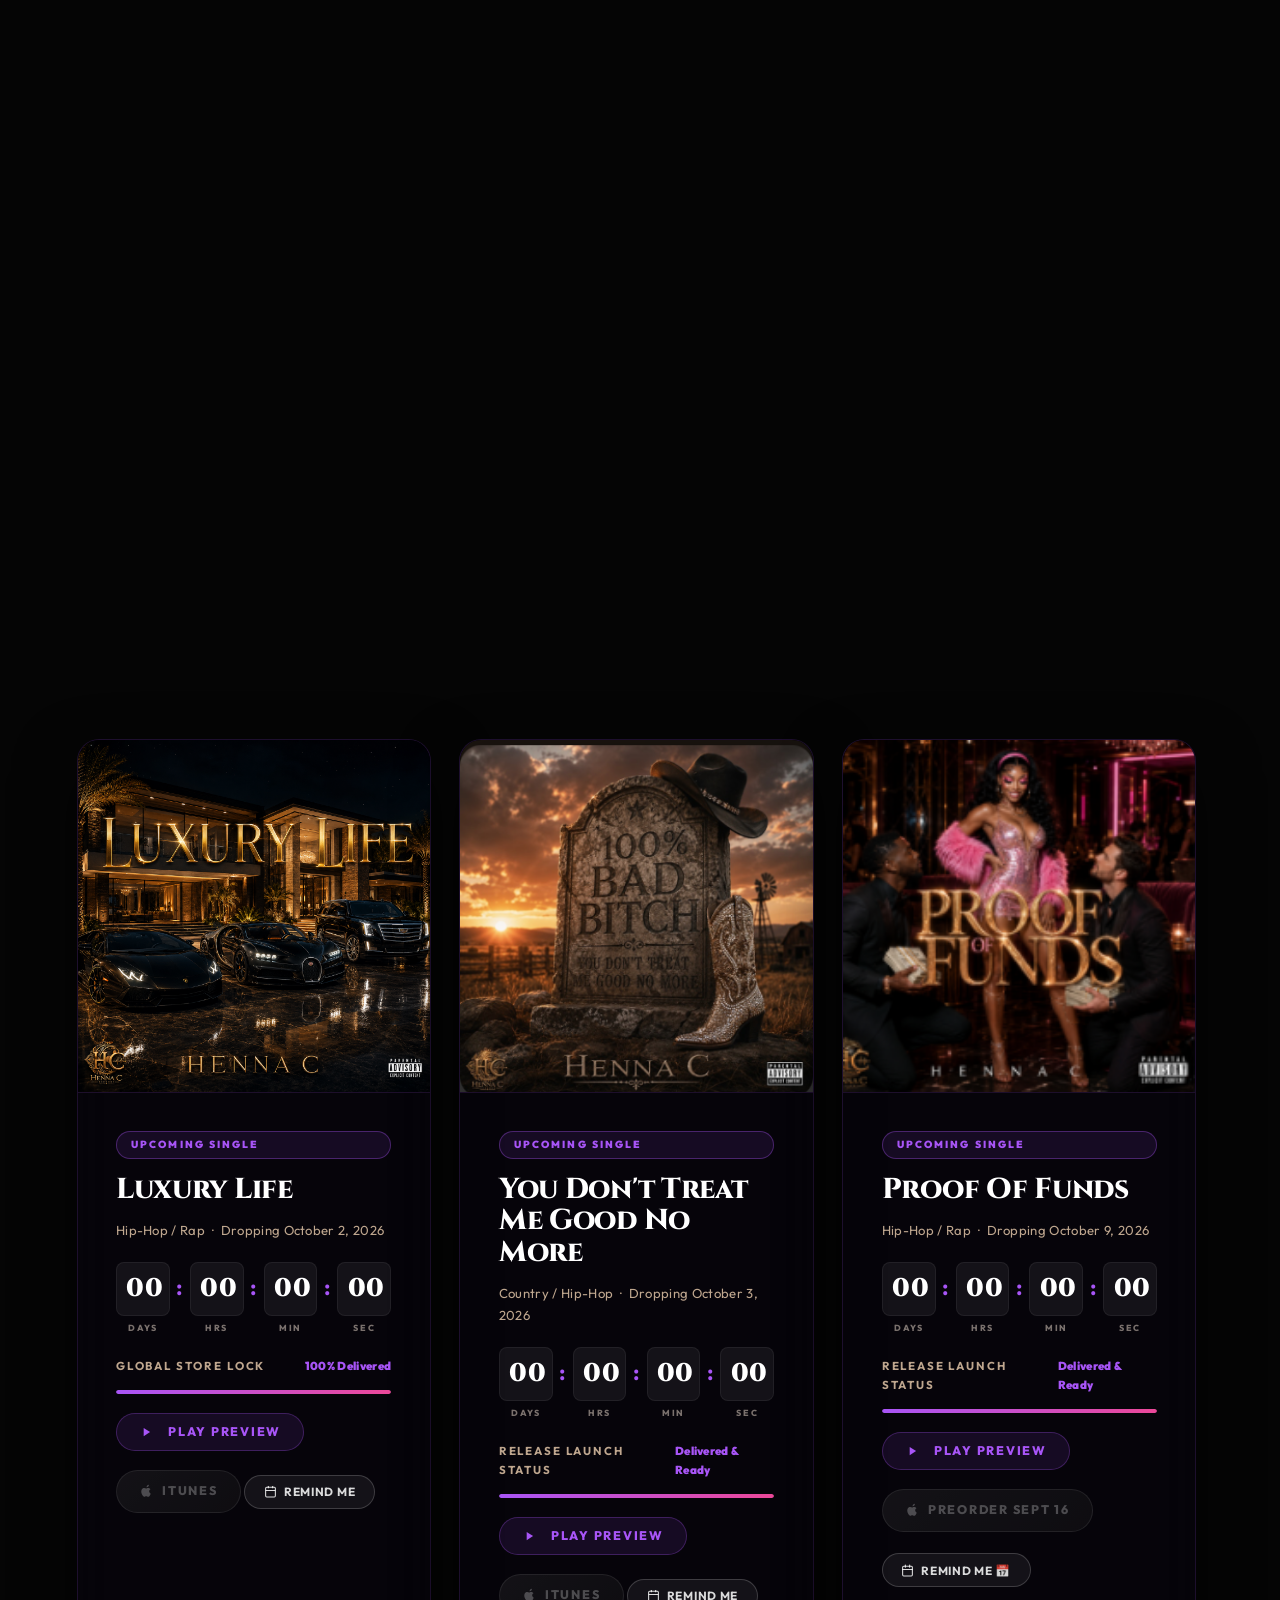
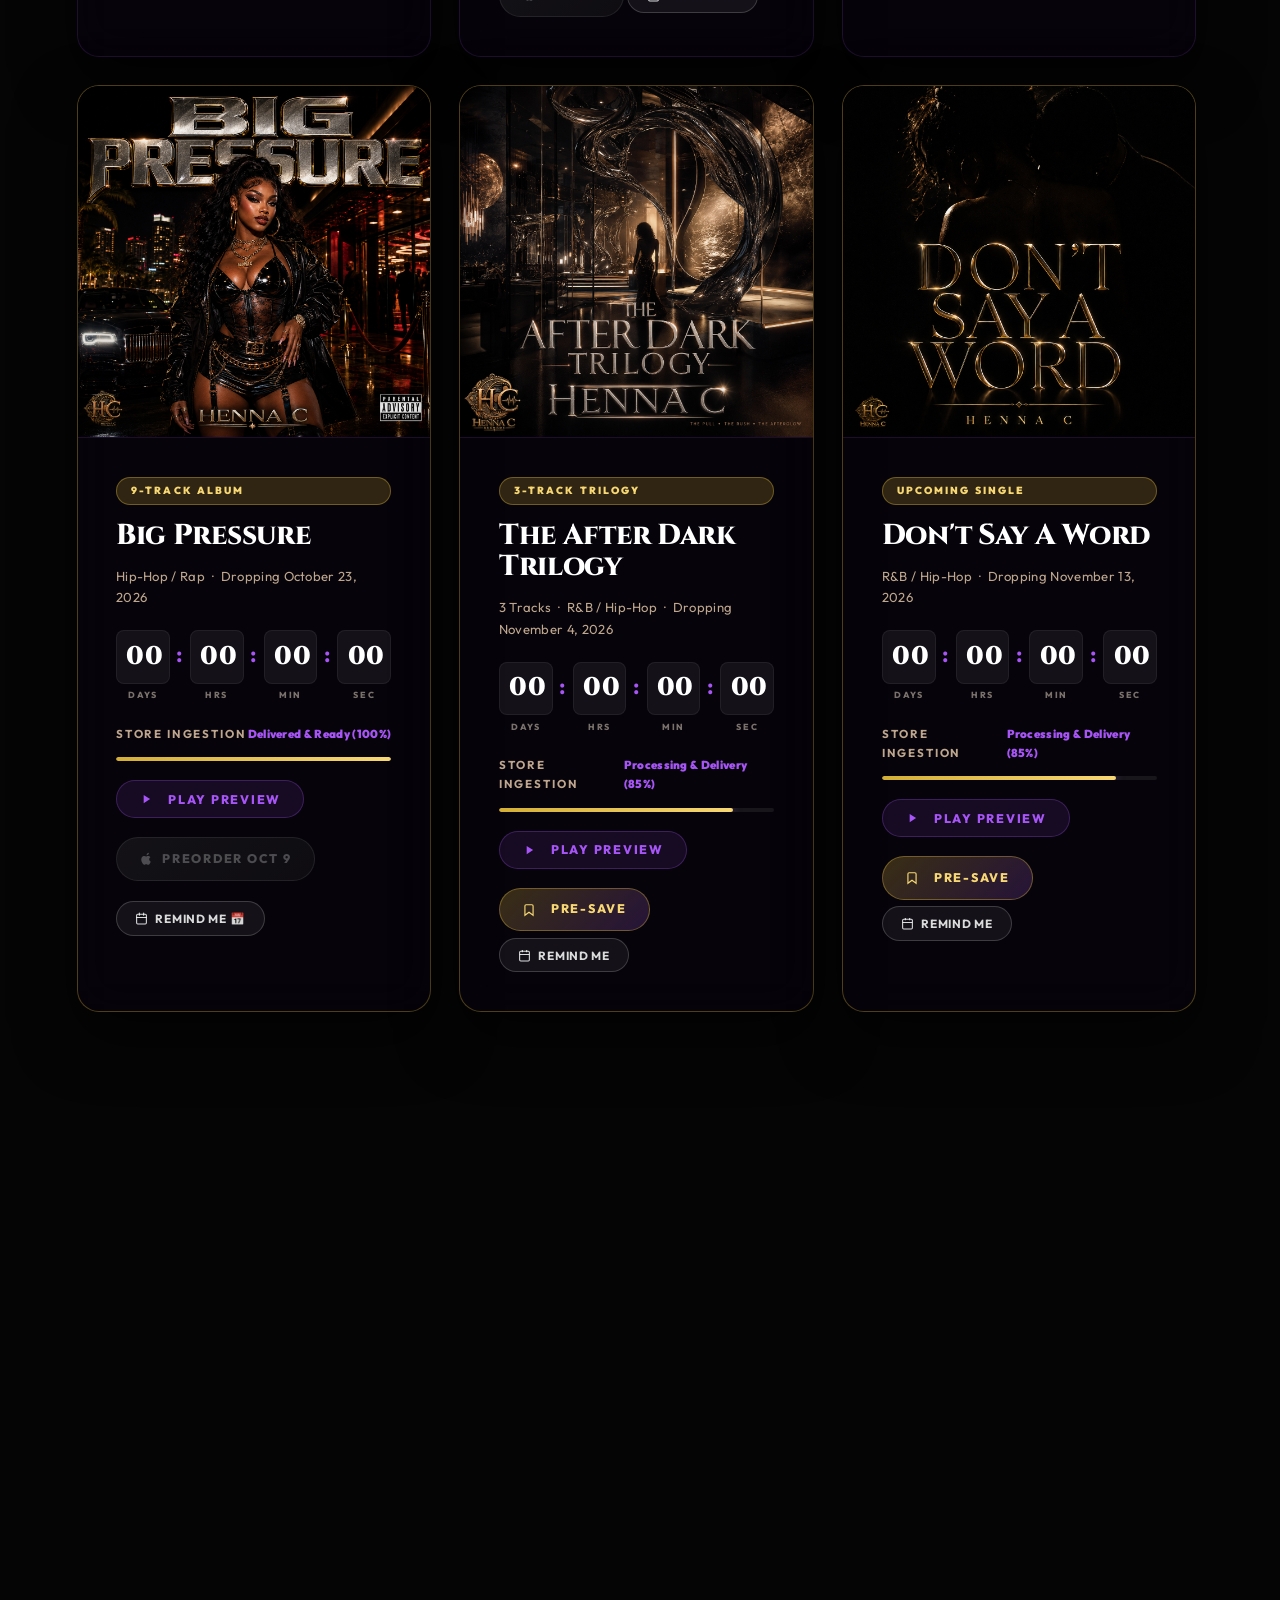
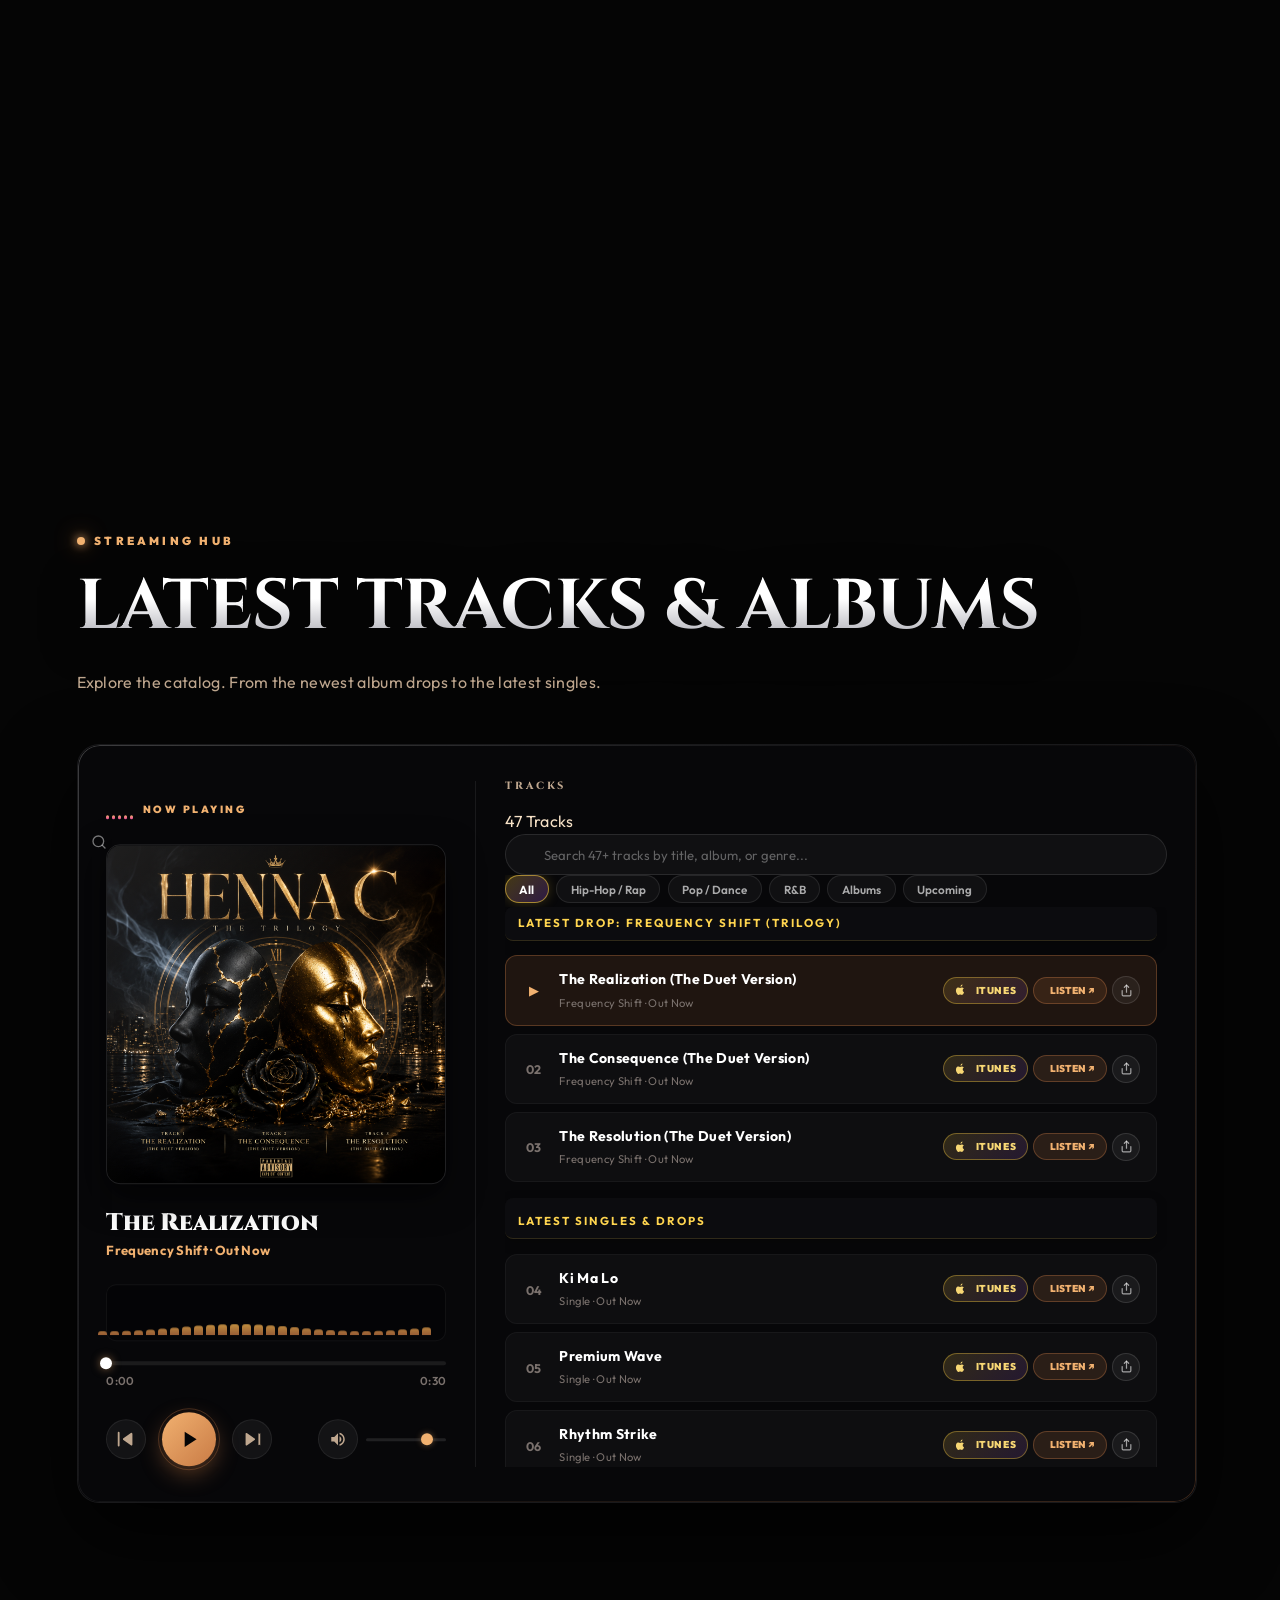
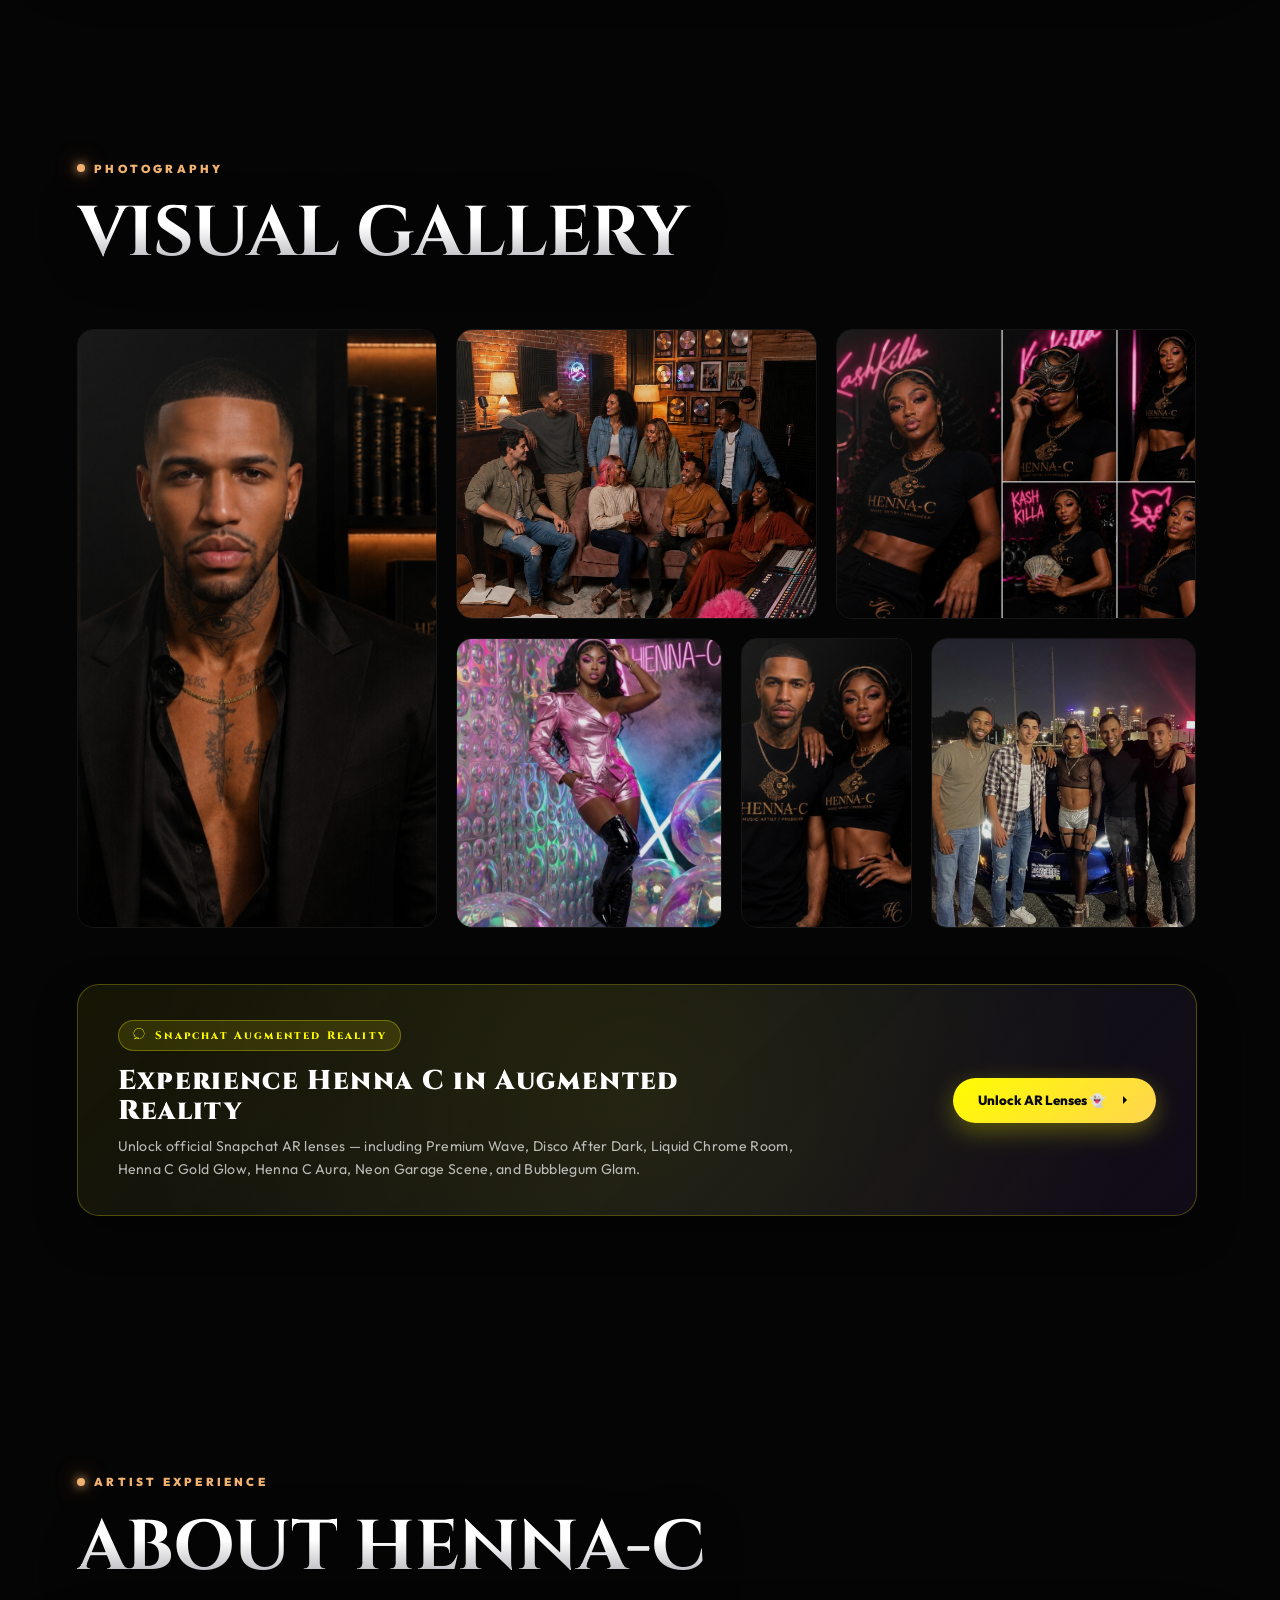
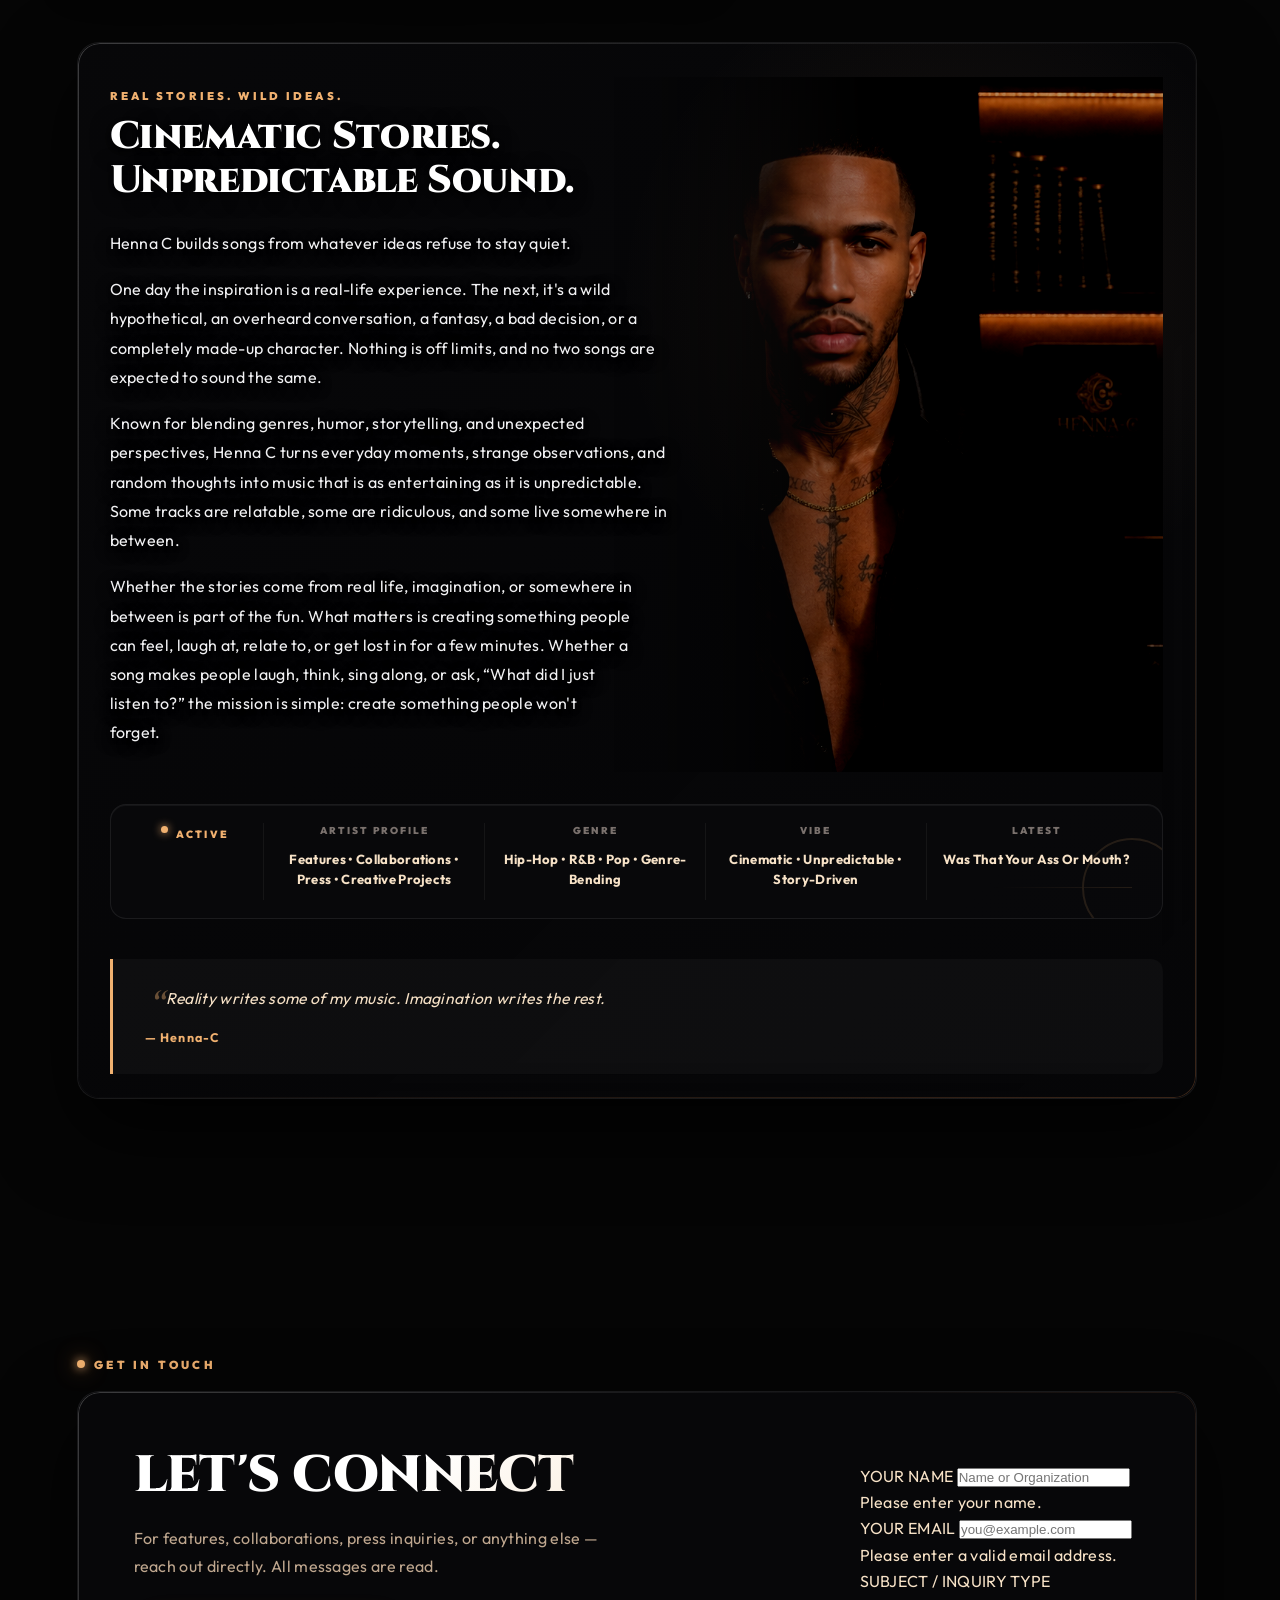
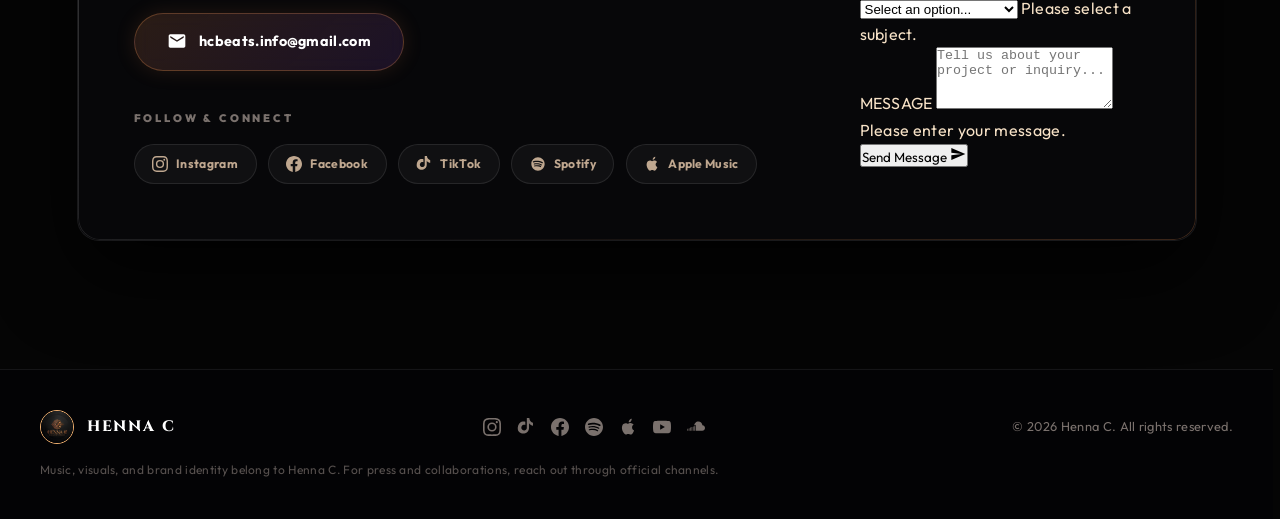
==== commit 3c12beb9: "Add After Hours single to upcoming countdown queue and streaming hub playlist" ====
--- a/index.html
+++ b/index.html
@@ -25,7 +25,7 @@
     <link rel="preconnect" href="https://fonts.gstatic.com" crossorigin>
     <link href="https://fonts.googleapis.com/css2?family=Bodoni+Moda:ital,opsz,wght@0,6..96,400..900;1,6..96,400..900&family=Cinzel:wght@500;700;800;900&family=Outfit:wght@200;300;400;500;600;700;800&display=swap" rel="stylesheet">
 
-    <link rel="stylesheet" href="styles.css?v=6.3.3">
+    <link rel="stylesheet" href="styles.css?v=6.3.4">
   </head>
   <body>
 
@@ -810,7 +810,52 @@
               </div>
             </div>
 
-            <!-- Card: Pressure Makes Diamonds -->
+                        <!-- Card: After Hours -->
+            <div class="upcoming-card reveal" id="upcoming-card-ah" style="border-color: rgba(212,175,55,0.35);">
+              <div class="uc-glow" style="background: radial-gradient(circle, rgba(212,175,55,0.25) 0%, transparent 70%);"></div>
+              <div class="uc-art-wrap">
+                <img src="assets/after-hours.png" alt="After Hours single artwork" class="uc-art-img">
+              </div>
+              <div class="uc-body">
+                <div class="uc-badge" style="background: rgba(212,175,55,0.2); color: #f7d774; border-color: rgba(212,175,55,0.4);">Upcoming Single</div>
+                <h3 class="uc-name">After Hours</h3>
+                <p class="uc-meta">Hip-Hop / R&amp;B &nbsp;·&nbsp; Dropping September 10, 2026</p>
+
+                <div class="countdown" data-date="2026-09-10T00:00:00">
+                  <div class="cd-seg"><span class="cd-num" data-days>00</span><span class="cd-label">Days</span></div>
+                  <div class="cd-colon">:</div>
+                  <div class="cd-seg"><span class="cd-num" data-hours>00</span><span class="cd-label">Hrs</span></div>
+                  <div class="cd-colon">:</div>
+                  <div class="cd-seg"><span class="cd-num" data-minutes>00</span><span class="cd-label">Min</span></div>
+                  <div class="cd-colon">:</div>
+                  <div class="cd-seg"><span class="cd-num" data-seconds>00</span><span class="cd-label">Sec</span></div>
+                </div>
+
+                <div class="progress-row">
+                  <span class="progress-label">Store Ingestion</span>
+                  <span class="progress-pct">Processing &amp; Delivery (90%)</span>
+                </div>
+                <div class="progress-track">
+                  <div class="progress-fill" style="width:90%; background: linear-gradient(90deg, #d4af37, #f7d774);"></div>
+                </div>
+                <button class="uc-preview-btn" data-src="assets/audio/after-hours.wav" data-title="After Hours" data-art="assets/after-hours.png">
+                  <svg viewBox="0 0 24 24" fill="currentColor"><path d="M8 5.14v14l11-7-11-7z"/></svg>
+                  <span>Play Preview</span>
+                </button>
+                <div class="uc-actions-row">
+                  <a href="https://distrokid.com/hyperfollow/hennac/after-hours" target="_blank" rel="noopener noreferrer" class="uc-itunes-btn" title="Pre-Save After Hours on HyperFollow" style="background: linear-gradient(135deg, rgba(212,175,55,0.25), rgba(168,85,247,0.2)); border-color: rgba(212,175,55,0.4);">
+                    <svg viewBox="0 0 24 24" fill="none" stroke="currentColor" stroke-width="2" width="14" height="14" style="margin-right: 6px;"><path d="M19 21l-7-5-7 5V5a2 2 0 0 1 2-2h10a2 2 0 0 1 2 2z"/></svg>
+                    <span>Pre-Save</span>
+                  </a>
+                  <button type="button" class="uc-remind-btn" aria-label="Add Drop Reminder to Calendar" data-title="After Hours" data-date="2026-09-10">
+                    <svg viewBox="0 0 24 24" fill="none" stroke="currentColor" stroke-width="2" width="14" height="14"><rect x="3" y="4" width="18" height="18" rx="2" ry="2"></rect><line x1="16" y1="2" x2="16" y2="6"></line><line x1="8" y1="2" x2="8" y2="6"></line><line x1="3" y1="10" x2="21" y2="10"></line></svg>
+                    <span>Remind Me</span>
+                  </button>
+                </div>
+              </div>
+            </div>
+
+<!-- Card: Pressure Makes Diamonds -->
             <div class="upcoming-card reveal" id="upcoming-card-pmd">
               <div class="uc-glow"></div>
               <div class="uc-art-wrap">
@@ -1910,10 +1955,34 @@
                   </div>
                 </div>
 
-                <!-- 22: Pressure Makes Diamonds (Coming Soon) -->
-                <div class="pl-row" data-index="21" data-src="assets/audio/pressure-makes-diamonds.wav" data-title="Pressure Makes Diamonds" data-genre="Single · Coming Soon" data-art="assets/pressure-makes-diamonds.png" data-itunes="" id="track-row-pmd">
+                                <!-- 22: After Hours (Coming Soon) -->
+                <div class="pl-row" data-index="21" data-src="assets/audio/after-hours.wav" data-title="After Hours" data-genre="Single · Hip-Hop / R&amp;B · Coming Soon" data-art="assets/after-hours.png" data-itunes="https://distrokid.com/hyperfollow/hennac/after-hours" id="track-row-ah">
                   <div class="pl-num-wrap">
                     <span class="pl-num">22</span>
+                    <span class="pl-play-arrow">▶</span>
+                  </div>
+                  <div class="pl-info">
+                    <span class="pl-name">After Hours</span>
+                    <span class="pl-tag pl-tag-coming-soon">Coming Soon · Sept 10</span>
+                  </div>
+                  <div class="pl-actions">
+                    <a href="https://distrokid.com/hyperfollow/hennac/after-hours" target="_blank" rel="noopener noreferrer" class="pl-itunes-btn" title="Pre-Save After Hours on HyperFollow">
+                      <svg viewBox="0 0 24 24" fill="none" stroke="currentColor" stroke-width="2.2" stroke-linecap="round" stroke-linejoin="round"><path d="M19 21l-7-5-7 5V5a2 2 0 0 1 2-2h10a2 2 0 0 1 2 2z"/></svg>
+                      <span class="itunes-btn-text">Pre-Save</span>
+                    </a>
+                    <button type="button" class="pl-stream-btn" data-title="After Hours" aria-label="Find After Hours">
+                      <span>Platforms ➔</span>
+                    </button>
+                    <button type="button" class="pl-share-btn" data-title="After Hours" aria-label="Share After Hours" title="Share track">
+                      <svg viewBox="0 0 24 24" fill="none" stroke="currentColor" stroke-width="2.2" stroke-linecap="round" stroke-linejoin="round"><path d="M4 12v8a2 2 0 0 0 2 2h12a2 2 0 0 0 2-2v-8"></path><polyline points="16 6 12 2 8 6"></polyline><line x1="12" y1="2" x2="12" y2="15"></line></svg>
+                    </button>
+                  </div>
+                </div>
+
+<!-- 23: Pressure Makes Diamonds (Coming Soon) -->
+                <div class="pl-row" data-index="22" data-src="assets/audio/pressure-makes-diamonds.wav" data-title="Pressure Makes Diamonds" data-genre="Single · Coming Soon" data-art="assets/pressure-makes-diamonds.png" data-itunes="" id="track-row-pmd">
+                  <div class="pl-num-wrap">
+                    <span class="pl-num">23</span>
                     <span class="pl-play-arrow">▶</span>
                   </div>
                   <div class="pl-info">
@@ -1934,10 +2003,10 @@
                   </div>
                 </div>
 
-                <!-- 23: Pressure Talk (Coming Soon) -->
-                <div class="pl-row" data-index="22" data-src="assets/audio/pressure-talk.wav" data-title="Pressure Talk" data-genre="Single · Coming Soon" data-art="assets/pressure-talk.png" data-itunes="" id="track-row-pt">
-                  <div class="pl-num-wrap">
-                    <span class="pl-num">23</span>
+                <!-- 24: Pressure Talk (Coming Soon) -->
+                <div class="pl-row" data-index="23" data-src="assets/audio/pressure-talk.wav" data-title="Pressure Talk" data-genre="Single · Coming Soon" data-art="assets/pressure-talk.png" data-itunes="" id="track-row-pt">
+                  <div class="pl-num-wrap">
+                    <span class="pl-num">24</span>
                     <span class="pl-play-arrow">▶</span>
                   </div>
                   <div class="pl-info">
@@ -1958,10 +2027,10 @@
                   </div>
                 </div>
 
-                <!-- 24: Ms. Good Coochie (Coming Soon) -->
-                <div class="pl-row" data-index="23" data-src="assets/audio/ms-good-coochie.wav" data-title="Ms. Good Coochie" data-genre="Single · Coming Soon" data-art="assets/ms-good-coochie.png" data-itunes="" id="track-row-mgc">
-                  <div class="pl-num-wrap">
-                    <span class="pl-num">24</span>
+                <!-- 25: Ms. Good Coochie (Coming Soon) -->
+                <div class="pl-row" data-index="24" data-src="assets/audio/ms-good-coochie.wav" data-title="Ms. Good Coochie" data-genre="Single · Coming Soon" data-art="assets/ms-good-coochie.png" data-itunes="" id="track-row-mgc">
+                  <div class="pl-num-wrap">
+                    <span class="pl-num">25</span>
                     <span class="pl-play-arrow">▶</span>
                   </div>
                   <div class="pl-info">
@@ -1982,10 +2051,10 @@
                   </div>
                 </div>
 
-                <!-- 25: Spend It On Me (Coming Soon) -->
-                <div class="pl-row" data-index="24" data-src="assets/audio/spend-it-on-me.wav" data-title="Spend It On Me" data-genre="Single · Coming Soon" data-art="assets/spend-it-on-me.png" data-itunes="" id="track-row-siom">
-                  <div class="pl-num-wrap">
-                    <span class="pl-num">25</span>
+                <!-- 26: Spend It On Me (Coming Soon) -->
+                <div class="pl-row" data-index="25" data-src="assets/audio/spend-it-on-me.wav" data-title="Spend It On Me" data-genre="Single · Coming Soon" data-art="assets/spend-it-on-me.png" data-itunes="" id="track-row-siom">
+                  <div class="pl-num-wrap">
+                    <span class="pl-num">26</span>
                     <span class="pl-play-arrow">▶</span>
                   </div>
                   <div class="pl-info">
@@ -2006,10 +2075,10 @@
                   </div>
                 </div>
 
-                <!-- 26: Luxury Life (Coming Soon) -->
-                <div class="pl-row" data-index="25" data-src="assets/audio/luxury-life.wav" data-title="Luxury Life" data-genre="Single · Coming Soon" data-art="assets/luxury-life.png" data-itunes="" id="track-row-ll">
-                  <div class="pl-num-wrap">
-                    <span class="pl-num">26</span>
+                <!-- 27: Luxury Life (Coming Soon) -->
+                <div class="pl-row" data-index="26" data-src="assets/audio/luxury-life.wav" data-title="Luxury Life" data-genre="Single · Coming Soon" data-art="assets/luxury-life.png" data-itunes="" id="track-row-ll">
+                  <div class="pl-num-wrap">
+                    <span class="pl-num">27</span>
                     <span class="pl-play-arrow">▶</span>
                   </div>
                   <div class="pl-info">
@@ -2030,10 +2099,10 @@
                   </div>
                 </div>
 
-                <!-- 27: You Don't Treat Me Good No More (Coming Soon) -->
-                <div class="pl-row" data-index="26" data-src="assets/audio/you-dont-treat-me-good-no-more.wav" data-title="You Don't Treat Me Good No More" data-genre="Single · Coming Soon" data-art="assets/you-dont-treat-me-good-no-more.png" data-itunes="" id="track-row-ydtmg">
-                  <div class="pl-num-wrap">
-                    <span class="pl-num">27</span>
+                <!-- 28: You Don't Treat Me Good No More (Coming Soon) -->
+                <div class="pl-row" data-index="27" data-src="assets/audio/you-dont-treat-me-good-no-more.wav" data-title="You Don't Treat Me Good No More" data-genre="Single · Coming Soon" data-art="assets/you-dont-treat-me-good-no-more.png" data-itunes="" id="track-row-ydtmg">
+                  <div class="pl-num-wrap">
+                    <span class="pl-num">28</span>
                     <span class="pl-play-arrow">▶</span>
                   </div>
                   <div class="pl-info">
@@ -2054,10 +2123,10 @@
                   </div>
                 </div>
 
-                <!-- 28: Proof Of Funds (Coming Soon) -->
-                <div class="pl-row" data-index="27" data-src="assets/audio/proof-of-funds.wav" data-title="Proof Of Funds" data-genre="Single · Coming Soon" data-art="assets/proof-of-funds.png" data-itunes="" id="track-row-pof">
-                  <div class="pl-num-wrap">
-                    <span class="pl-num">28</span>
+                <!-- 29: Proof Of Funds (Coming Soon) -->
+                <div class="pl-row" data-index="28" data-src="assets/audio/proof-of-funds.wav" data-title="Proof Of Funds" data-genre="Single · Coming Soon" data-art="assets/proof-of-funds.png" data-itunes="" id="track-row-pof">
+                  <div class="pl-num-wrap">
+                    <span class="pl-num">29</span>
                     <span class="pl-play-arrow">▶</span>
                   </div>
                   <div class="pl-info">
@@ -2078,10 +2147,10 @@
                   </div>
                 </div>
 
-                <!-- 29: Big Pressure (Coming Soon) -->
-                <div class="pl-row" data-index="28" data-src="assets/audio/big-pressure.wav" data-title="Big Pressure" data-genre="Single · Coming Soon" data-art="assets/big-pressure.png" data-itunes="" id="track-row-bp">
-                  <div class="pl-num-wrap">
-                    <span class="pl-num">29</span>
+                <!-- 30: Big Pressure (Coming Soon) -->
+                <div class="pl-row" data-index="29" data-src="assets/audio/big-pressure.wav" data-title="Big Pressure" data-genre="Single · Coming Soon" data-art="assets/big-pressure.png" data-itunes="" id="track-row-bp">
+                  <div class="pl-num-wrap">
+                    <span class="pl-num">30</span>
                     <span class="pl-play-arrow">▶</span>
                   </div>
                   <div class="pl-info">
@@ -2103,10 +2172,10 @@
                 </div>
 
 
-                                                <!-- 30: The Pull (Coming Soon) -->
-                <div class="pl-row" data-index="29" data-src="assets/audio/the-pull.wav" data-title="The Pull" data-genre="The After Dark Trilogy · Coming Soon" data-art="assets/the-after-dark-trilogy.png" data-itunes="https://distrokid.com/hyperfollow/hennac/the-after-dark-trilogy" id="track-row-adt-1">
-                  <div class="pl-num-wrap">
-                    <span class="pl-num">30</span>
+                                                <!-- 31: The Pull (Coming Soon) -->
+                <div class="pl-row" data-index="30" data-src="assets/audio/the-pull.wav" data-title="The Pull" data-genre="The After Dark Trilogy · Coming Soon" data-art="assets/the-after-dark-trilogy.png" data-itunes="https://distrokid.com/hyperfollow/hennac/the-after-dark-trilogy" id="track-row-adt-1">
+                  <div class="pl-num-wrap">
+                    <span class="pl-num">31</span>
                     <span class="pl-play-arrow">▶</span>
                   </div>
                   <div class="pl-info">
@@ -2127,10 +2196,10 @@
                   </div>
                 </div>
 
-                <!-- 31: The Rush (Coming Soon) -->
-                <div class="pl-row" data-index="30" data-src="assets/audio/the-rush.wav" data-title="The Rush" data-genre="The After Dark Trilogy · Coming Soon" data-art="assets/the-after-dark-trilogy.png" data-itunes="https://distrokid.com/hyperfollow/hennac/the-after-dark-trilogy" id="track-row-adt-2">
-                  <div class="pl-num-wrap">
-                    <span class="pl-num">31</span>
+                <!-- 32: The Rush (Coming Soon) -->
+                <div class="pl-row" data-index="31" data-src="assets/audio/the-rush.wav" data-title="The Rush" data-genre="The After Dark Trilogy · Coming Soon" data-art="assets/the-after-dark-trilogy.png" data-itunes="https://distrokid.com/hyperfollow/hennac/the-after-dark-trilogy" id="track-row-adt-2">
+                  <div class="pl-num-wrap">
+                    <span class="pl-num">32</span>
                     <span class="pl-play-arrow">▶</span>
                   </div>
                   <div class="pl-info">
@@ -2151,10 +2220,10 @@
                   </div>
                 </div>
 
-                <!-- 32: The Afterglow (Coming Soon) -->
-                <div class="pl-row" data-index="31" data-src="assets/audio/the-afterglow.wav" data-title="The Afterglow" data-genre="The After Dark Trilogy · Coming Soon" data-art="assets/the-after-dark-trilogy.png" data-itunes="https://distrokid.com/hyperfollow/hennac/the-after-dark-trilogy" id="track-row-adt-3">
-                  <div class="pl-num-wrap">
-                    <span class="pl-num">32</span>
+                <!-- 33: The Afterglow (Coming Soon) -->
+                <div class="pl-row" data-index="32" data-src="assets/audio/the-afterglow.wav" data-title="The Afterglow" data-genre="The After Dark Trilogy · Coming Soon" data-art="assets/the-after-dark-trilogy.png" data-itunes="https://distrokid.com/hyperfollow/hennac/the-after-dark-trilogy" id="track-row-adt-3">
+                  <div class="pl-num-wrap">
+                    <span class="pl-num">33</span>
                     <span class="pl-play-arrow">▶</span>
                   </div>
                   <div class="pl-info">
@@ -2175,10 +2244,10 @@
                   </div>
                 </div>
 
-<!-- 33: Don't Say A Word (Coming Soon) -->
-                <div class="pl-row" data-index="32" data-src="assets/audio/dont-say-a-word.wav" data-title="Don't Say A Word" data-genre="Single · R&amp;B · Coming Soon" data-art="assets/dont-say-a-word.png" data-itunes="https://distrokid.com/hyperfollow/hennac/dont-say-a-word" id="track-row-dsaw">
-                  <div class="pl-num-wrap">
-                    <span class="pl-num">33</span>
+<!-- 34: Don't Say A Word (Coming Soon) -->
+                <div class="pl-row" data-index="33" data-src="assets/audio/dont-say-a-word.wav" data-title="Don't Say A Word" data-genre="Single · R&amp;B · Coming Soon" data-art="assets/dont-say-a-word.png" data-itunes="https://distrokid.com/hyperfollow/hennac/dont-say-a-word" id="track-row-dsaw">
+                  <div class="pl-num-wrap">
+                    <span class="pl-num">34</span>
                     <span class="pl-play-arrow">▶</span>
                   </div>
                   <div class="pl-info">
@@ -2203,10 +2272,10 @@
                 <div class="playlist-header">The Dusty Hoe Project (Album)</div>
 
 
-                <!-- 34: The Introduction -->
-                <div class="pl-row" data-index="33" data-src="assets/audio/the-introduction.wav" data-title="The Introduction" data-genre="The Dusty Hoe Project · Out Now" data-art="assets/the-dusty-hoe-project.png" data-itunes="https://itunes.apple.com/us/album/the-dusty-hoe-project/6801615854?ls=1&app=itunes" id="track-row-dhp-1">
-                  <div class="pl-num-wrap">
-                    <span class="pl-num">34</span>
+                <!-- 35: The Introduction -->
+                <div class="pl-row" data-index="34" data-src="assets/audio/the-introduction.wav" data-title="The Introduction" data-genre="The Dusty Hoe Project · Out Now" data-art="assets/the-dusty-hoe-project.png" data-itunes="https://itunes.apple.com/us/album/the-dusty-hoe-project/6801615854?ls=1&app=itunes" id="track-row-dhp-1">
+                  <div class="pl-num-wrap">
+                    <span class="pl-num">35</span>
                     <span class="pl-play-arrow">▶</span>
                   </div>
                   <div class="pl-info">
@@ -2227,10 +2296,10 @@
                   </div>
                 </div>
 
-                <!-- 35: Dusty Down -->
-                <div class="pl-row" data-index="34" data-src="assets/audio/dusty-down.wav" data-title="Dusty Down" data-genre="The Dusty Hoe Project · Out Now" data-art="assets/the-dusty-hoe-project.png" data-itunes="https://itunes.apple.com/us/album/the-dusty-hoe-project/6801615854?ls=1&app=itunes" id="track-row-dhp-2">
-                  <div class="pl-num-wrap">
-                    <span class="pl-num">35</span>
+                <!-- 36: Dusty Down -->
+                <div class="pl-row" data-index="35" data-src="assets/audio/dusty-down.wav" data-title="Dusty Down" data-genre="The Dusty Hoe Project · Out Now" data-art="assets/the-dusty-hoe-project.png" data-itunes="https://itunes.apple.com/us/album/the-dusty-hoe-project/6801615854?ls=1&app=itunes" id="track-row-dhp-2">
+                  <div class="pl-num-wrap">
+                    <span class="pl-num">36</span>
                     <span class="pl-play-arrow">▶</span>
                   </div>
                   <div class="pl-info">
@@ -2251,10 +2320,10 @@
                   </div>
                 </div>
 
-                <!-- 36: Team Too Pretty -->
-                <div class="pl-row" data-index="35" data-src="assets/audio/team-too-pretty.wav" data-title="Team Too Pretty" data-genre="The Dusty Hoe Project · Out Now" data-art="assets/the-dusty-hoe-project.png" data-itunes="https://itunes.apple.com/us/album/the-dusty-hoe-project/6801615854?ls=1&app=itunes" id="track-row-dhp-3">
-                  <div class="pl-num-wrap">
-                    <span class="pl-num">36</span>
+                <!-- 37: Team Too Pretty -->
+                <div class="pl-row" data-index="36" data-src="assets/audio/team-too-pretty.wav" data-title="Team Too Pretty" data-genre="The Dusty Hoe Project · Out Now" data-art="assets/the-dusty-hoe-project.png" data-itunes="https://itunes.apple.com/us/album/the-dusty-hoe-project/6801615854?ls=1&app=itunes" id="track-row-dhp-3">
+                  <div class="pl-num-wrap">
+                    <span class="pl-num">37</span>
                     <span class="pl-play-arrow">▶</span>
                   </div>
                   <div class="pl-info">
@@ -2275,10 +2344,10 @@
                   </div>
                 </div>
 
-                <!-- 37: Faded Nozzle -->
-                <div class="pl-row" data-index="36" data-src="assets/audio/faded-nozzle.wav" data-title="Faded Nozzle" data-genre="The Dusty Hoe Project · Out Now" data-art="assets/the-dusty-hoe-project.png" data-itunes="https://itunes.apple.com/us/album/the-dusty-hoe-project/6801615854?ls=1&app=itunes" id="track-row-dhp-4">
-                  <div class="pl-num-wrap">
-                    <span class="pl-num">37</span>
+                <!-- 38: Faded Nozzle -->
+                <div class="pl-row" data-index="37" data-src="assets/audio/faded-nozzle.wav" data-title="Faded Nozzle" data-genre="The Dusty Hoe Project · Out Now" data-art="assets/the-dusty-hoe-project.png" data-itunes="https://itunes.apple.com/us/album/the-dusty-hoe-project/6801615854?ls=1&app=itunes" id="track-row-dhp-4">
+                  <div class="pl-num-wrap">
+                    <span class="pl-num">38</span>
                     <span class="pl-play-arrow">▶</span>
                   </div>
                   <div class="pl-info">
@@ -2299,10 +2368,10 @@
                   </div>
                 </div>
 
-                <!-- 38: Burner Account -->
-                <div class="pl-row" data-index="37" data-src="assets/audio/burner-account.wav" data-title="Burner Account" data-genre="The Dusty Hoe Project · Out Now" data-art="assets/the-dusty-hoe-project.png" data-itunes="https://itunes.apple.com/us/album/the-dusty-hoe-project/6801615854?ls=1&app=itunes" id="track-row-dhp-5">
-                  <div class="pl-num-wrap">
-                    <span class="pl-num">38</span>
+                <!-- 39: Burner Account -->
+                <div class="pl-row" data-index="38" data-src="assets/audio/burner-account.wav" data-title="Burner Account" data-genre="The Dusty Hoe Project · Out Now" data-art="assets/the-dusty-hoe-project.png" data-itunes="https://itunes.apple.com/us/album/the-dusty-hoe-project/6801615854?ls=1&app=itunes" id="track-row-dhp-5">
+                  <div class="pl-num-wrap">
+                    <span class="pl-num">39</span>
                     <span class="pl-play-arrow">▶</span>
                   </div>
                   <div class="pl-info">
@@ -2323,10 +2392,10 @@
                   </div>
                 </div>
 
-                <!-- 39: Dusty Bitch Hating -->
-                <div class="pl-row" data-index="38" data-src="assets/audio/dusty-bitch-hating.wav" data-title="Dusty Bitch Hating" data-genre="The Dusty Hoe Project · Out Now" data-art="assets/the-dusty-hoe-project.png" data-itunes="https://itunes.apple.com/us/album/the-dusty-hoe-project/6801615854?ls=1&app=itunes" id="track-row-dhp-6">
-                  <div class="pl-num-wrap">
-                    <span class="pl-num">39</span>
+                <!-- 40: Dusty Bitch Hating -->
+                <div class="pl-row" data-index="39" data-src="assets/audio/dusty-bitch-hating.wav" data-title="Dusty Bitch Hating" data-genre="The Dusty Hoe Project · Out Now" data-art="assets/the-dusty-hoe-project.png" data-itunes="https://itunes.apple.com/us/album/the-dusty-hoe-project/6801615854?ls=1&app=itunes" id="track-row-dhp-6">
+                  <div class="pl-num-wrap">
+                    <span class="pl-num">40</span>
                     <span class="pl-play-arrow">▶</span>
                   </div>
                   <div class="pl-info">
@@ -2347,10 +2416,10 @@
                   </div>
                 </div>
 
-                <!-- 40: Screenshot -->
-                <div class="pl-row" data-index="39" data-src="assets/audio/screenshot.wav" data-title="Screenshot" data-genre="The Dusty Hoe Project · Out Now" data-art="assets/the-dusty-hoe-project.png" data-itunes="https://itunes.apple.com/us/album/the-dusty-hoe-project/6801615854?ls=1&app=itunes" id="track-row-dhp-7">
-                  <div class="pl-num-wrap">
-                    <span class="pl-num">40</span>
+                <!-- 41: Screenshot -->
+                <div class="pl-row" data-index="40" data-src="assets/audio/screenshot.wav" data-title="Screenshot" data-genre="The Dusty Hoe Project · Out Now" data-art="assets/the-dusty-hoe-project.png" data-itunes="https://itunes.apple.com/us/album/the-dusty-hoe-project/6801615854?ls=1&app=itunes" id="track-row-dhp-7">
+                  <div class="pl-num-wrap">
+                    <span class="pl-num">41</span>
                     <span class="pl-play-arrow">▶</span>
                   </div>
                   <div class="pl-info">
@@ -2371,10 +2440,10 @@
                   </div>
                 </div>
 
-                <!-- 41: Run Dem Bands -->
-                <div class="pl-row" data-index="40" data-src="assets/audio/run-dem-bands.wav" data-title="Run Dem Bands" data-genre="The Dusty Hoe Project · Out Now" data-art="assets/the-dusty-hoe-project.png" data-itunes="https://itunes.apple.com/us/album/the-dusty-hoe-project/6801615854?ls=1&app=itunes" id="track-row-dhp-8">
-                  <div class="pl-num-wrap">
-                    <span class="pl-num">41</span>
+                <!-- 42: Run Dem Bands -->
+                <div class="pl-row" data-index="41" data-src="assets/audio/run-dem-bands.wav" data-title="Run Dem Bands" data-genre="The Dusty Hoe Project · Out Now" data-art="assets/the-dusty-hoe-project.png" data-itunes="https://itunes.apple.com/us/album/the-dusty-hoe-project/6801615854?ls=1&app=itunes" id="track-row-dhp-8">
+                  <div class="pl-num-wrap">
+                    <span class="pl-num">42</span>
                     <span class="pl-play-arrow">▶</span>
                   </div>
                   <div class="pl-info">
@@ -2395,10 +2464,10 @@
                   </div>
                 </div>
 
-                <!-- 42: Turn The Valve -->
-                <div class="pl-row" data-index="41" data-src="assets/audio/turn-the-valve.wav" data-title="Turn The Valve" data-genre="The Dusty Hoe Project · Out Now" data-art="assets/the-dusty-hoe-project.png" data-itunes="https://itunes.apple.com/us/album/the-dusty-hoe-project/6801615854?ls=1&app=itunes" id="track-row-dhp-9">
-                  <div class="pl-num-wrap">
-                    <span class="pl-num">42</span>
+                <!-- 43: Turn The Valve -->
+                <div class="pl-row" data-index="42" data-src="assets/audio/turn-the-valve.wav" data-title="Turn The Valve" data-genre="The Dusty Hoe Project · Out Now" data-art="assets/the-dusty-hoe-project.png" data-itunes="https://itunes.apple.com/us/album/the-dusty-hoe-project/6801615854?ls=1&app=itunes" id="track-row-dhp-9">
+                  <div class="pl-num-wrap">
+                    <span class="pl-num">43</span>
                     <span class="pl-play-arrow">▶</span>
                   </div>
                   <div class="pl-info">
@@ -2419,10 +2488,10 @@
                   </div>
                 </div>
 
-                <!-- 43: Kink In The Line -->
-                <div class="pl-row" data-index="42" data-src="assets/audio/kink-in-the-line.wav" data-title="Kink In The Line" data-genre="The Dusty Hoe Project · Out Now" data-art="assets/the-dusty-hoe-project.png" data-itunes="https://itunes.apple.com/us/album/the-dusty-hoe-project/6801615854?ls=1&app=itunes" id="track-row-dhp-10">
-                  <div class="pl-num-wrap">
-                    <span class="pl-num">43</span>
+                <!-- 44: Kink In The Line -->
+                <div class="pl-row" data-index="43" data-src="assets/audio/kink-in-the-line.wav" data-title="Kink In The Line" data-genre="The Dusty Hoe Project · Out Now" data-art="assets/the-dusty-hoe-project.png" data-itunes="https://itunes.apple.com/us/album/the-dusty-hoe-project/6801615854?ls=1&app=itunes" id="track-row-dhp-10">
+                  <div class="pl-num-wrap">
+                    <span class="pl-num">44</span>
                     <span class="pl-play-arrow">▶</span>
                   </div>
                   <div class="pl-info">
@@ -2443,10 +2512,10 @@
                   </div>
                 </div>
 
-                <!-- 44: Dusty Watchers -->
-                <div class="pl-row" data-index="43" data-src="assets/audio/dusty-watchers.wav" data-title="Dusty Watchers" data-genre="The Dusty Hoe Project · Out Now" data-art="assets/the-dusty-hoe-project.png" data-itunes="https://itunes.apple.com/us/album/the-dusty-hoe-project/6801615854?ls=1&app=itunes" id="track-row-dhp-11">
-                  <div class="pl-num-wrap">
-                    <span class="pl-num">44</span>
+                <!-- 45: Dusty Watchers -->
+                <div class="pl-row" data-index="44" data-src="assets/audio/dusty-watchers.wav" data-title="Dusty Watchers" data-genre="The Dusty Hoe Project · Out Now" data-art="assets/the-dusty-hoe-project.png" data-itunes="https://itunes.apple.com/us/album/the-dusty-hoe-project/6801615854?ls=1&app=itunes" id="track-row-dhp-11">
+                  <div class="pl-num-wrap">
+                    <span class="pl-num">45</span>
                     <span class="pl-play-arrow">▶</span>
                   </div>
                   <div class="pl-info">
@@ -2467,10 +2536,10 @@
                   </div>
                 </div>
 
-                <!-- 45: Bow On It -->
-                <div class="pl-row" data-index="44" data-src="assets/audio/bow-on-it.wav" data-title="Bow On It" data-genre="The Dusty Hoe Project · Out Now" data-art="assets/the-dusty-hoe-project.png" data-itunes="https://itunes.apple.com/us/album/the-dusty-hoe-project/6801615854?ls=1&app=itunes" id="track-row-dhp-12">
-                  <div class="pl-num-wrap">
-                    <span class="pl-num">45</span>
+                <!-- 46: Bow On It -->
+                <div class="pl-row" data-index="45" data-src="assets/audio/bow-on-it.wav" data-title="Bow On It" data-genre="The Dusty Hoe Project · Out Now" data-art="assets/the-dusty-hoe-project.png" data-itunes="https://itunes.apple.com/us/album/the-dusty-hoe-project/6801615854?ls=1&app=itunes" id="track-row-dhp-12">
+                  <div class="pl-num-wrap">
+                    <span class="pl-num">46</span>
                     <span class="pl-play-arrow">▶</span>
                   </div>
                   <div class="pl-info">
@@ -2491,10 +2560,10 @@
                   </div>
                 </div>
 
-                <!-- 46: I Need A Swiffer -->
-                <div class="pl-row" data-index="45" data-src="assets/audio/i-need-a-swiffer.wav" data-title="I Need A Swiffer" data-genre="The Dusty Hoe Project · Out Now" data-art="assets/the-dusty-hoe-project.png" data-itunes="https://itunes.apple.com/us/album/the-dusty-hoe-project/6801615854?ls=1&app=itunes" id="track-row-dhp-13">
-                  <div class="pl-num-wrap">
-                    <span class="pl-num">46</span>
+                <!-- 47: I Need A Swiffer -->
+                <div class="pl-row" data-index="46" data-src="assets/audio/i-need-a-swiffer.wav" data-title="I Need A Swiffer" data-genre="The Dusty Hoe Project · Out Now" data-art="assets/the-dusty-hoe-project.png" data-itunes="https://itunes.apple.com/us/album/the-dusty-hoe-project/6801615854?ls=1&app=itunes" id="track-row-dhp-13">
+                  <div class="pl-num-wrap">
+                    <span class="pl-num">47</span>
                     <span class="pl-play-arrow">▶</span>
                   </div>
                   <div class="pl-info">
@@ -2515,10 +2584,10 @@
                   </div>
                 </div>
 
-                <!-- 47: Dusty Hoes -->
-                <div class="pl-row" data-index="46" data-src="assets/audio/dusty-hoes.wav" data-title="Dusty Hoes" data-genre="The Dusty Hoe Project · Out Now" data-art="assets/the-dusty-hoe-project.png" data-itunes="https://itunes.apple.com/us/album/the-dusty-hoe-project/6801615854?ls=1&app=itunes" id="track-row-dhp-14">
-                  <div class="pl-num-wrap">
-                    <span class="pl-num">47</span>
+                <!-- 48: Dusty Hoes -->
+                <div class="pl-row" data-index="47" data-src="assets/audio/dusty-hoes.wav" data-title="Dusty Hoes" data-genre="The Dusty Hoe Project · Out Now" data-art="assets/the-dusty-hoe-project.png" data-itunes="https://itunes.apple.com/us/album/the-dusty-hoe-project/6801615854?ls=1&app=itunes" id="track-row-dhp-14">
+                  <div class="pl-num-wrap">
+                    <span class="pl-num">48</span>
                     <span class="pl-play-arrow">▶</span>
                   </div>
                   <div class="pl-info">
@@ -2542,10 +2611,10 @@
                 <div class="playlist-header">Domestic Kitty (Upcoming EP Project)</div>
 
 
-                <!-- 48: Domestic Kitty (Project Teaser) (Coming Soon) -->
-                <div class="pl-row" data-index="47" data-src="" data-title="Domestic Kitty (Project Teaser)" data-genre="EP Project · Coming Soon" data-art="assets/domestic-kitty.png" data-itunes="" id="track-row-dk">
-                  <div class="pl-num-wrap">
-                    <span class="pl-num">48</span>
+                <!-- 49: Domestic Kitty (Project Teaser) (Coming Soon) -->
+                <div class="pl-row" data-index="48" data-src="" data-title="Domestic Kitty (Project Teaser)" data-genre="EP Project · Coming Soon" data-art="assets/domestic-kitty.png" data-itunes="" id="track-row-dk">
+                  <div class="pl-num-wrap">
+                    <span class="pl-num">49</span>
                     <span class="pl-play-arrow">▶</span>
                   </div>
                   <div class="pl-info">
@@ -2570,10 +2639,10 @@
                 <div class="playlist-header">One Of Them Days (Album)</div>
 
 
-                <!-- 49: Falling Apart -->
-                <div class="pl-row" data-index="48" data-src="assets/audio/falling-apart.m4a" data-title="Falling Apart" data-genre="One Of Them Days · Out Now" data-art="assets/one-of-them-days.png" data-itunes="https://itunes.apple.com/us/album/one-of-them-days-falling-apart/6766560374?i=6766560377&ls=1&app=itunes" id="track-row-ootd-1">
-                  <div class="pl-num-wrap">
-                    <span class="pl-num">49</span>
+                <!-- 50: Falling Apart -->
+                <div class="pl-row" data-index="49" data-src="assets/audio/falling-apart.m4a" data-title="Falling Apart" data-genre="One Of Them Days · Out Now" data-art="assets/one-of-them-days.png" data-itunes="https://itunes.apple.com/us/album/one-of-them-days-falling-apart/6766560374?i=6766560377&ls=1&app=itunes" id="track-row-ootd-1">
+                  <div class="pl-num-wrap">
+                    <span class="pl-num">50</span>
                     <span class="pl-play-arrow">▶</span>
                   </div>
                   <div class="pl-info">
@@ -2594,10 +2663,10 @@
                   </div>
                 </div>
 
-                <!-- 50: Overcome -->
-                <div class="pl-row" data-index="49" data-src="assets/audio/overcome.wav" data-title="Overcome" data-genre="One Of Them Days · Out Now" data-art="assets/one-of-them-days.png" data-itunes="https://itunes.apple.com/us/album/one-of-them-days-overcome/6766560374?i=6766560381&ls=1&app=itunes" id="track-row-ootd-2">
-                  <div class="pl-num-wrap">
-                    <span class="pl-num">50</span>
+                <!-- 51: Overcome -->
+                <div class="pl-row" data-index="50" data-src="assets/audio/overcome.wav" data-title="Overcome" data-genre="One Of Them Days · Out Now" data-art="assets/one-of-them-days.png" data-itunes="https://itunes.apple.com/us/album/one-of-them-days-overcome/6766560374?i=6766560381&ls=1&app=itunes" id="track-row-ootd-2">
+                  <div class="pl-num-wrap">
+                    <span class="pl-num">51</span>
                     <span class="pl-play-arrow">▶</span>
                   </div>
                   <div class="pl-info">
@@ -2618,10 +2687,10 @@
                   </div>
                 </div>
 
-                <!-- 51: Rise Again -->
-                <div class="pl-row" data-index="50" data-src="assets/audio/rise-again.wav" data-title="Rise Again" data-genre="One Of Them Days · Out Now" data-art="assets/one-of-them-days.png" data-itunes="https://itunes.apple.com/us/album/one-of-them-days-rise-again/6766560374?i=6766560380&ls=1&app=itunes" id="track-row-ootd-3">
-                  <div class="pl-num-wrap">
-                    <span class="pl-num">51</span>
+                <!-- 52: Rise Again -->
+                <div class="pl-row" data-index="51" data-src="assets/audio/rise-again.wav" data-title="Rise Again" data-genre="One Of Them Days · Out Now" data-art="assets/one-of-them-days.png" data-itunes="https://itunes.apple.com/us/album/one-of-them-days-rise-again/6766560374?i=6766560380&ls=1&app=itunes" id="track-row-ootd-3">
+                  <div class="pl-num-wrap">
+                    <span class="pl-num">52</span>
                     <span class="pl-play-arrow">▶</span>
                   </div>
                   <div class="pl-info">
@@ -2646,10 +2715,10 @@
                 <div class="playlist-header">Coochie Poppin University (Album)</div>
 
 
-                <!-- 52: 1800-GoodCoochieNow -->
-                <div class="pl-row" data-index="51" data-src="assets/audio/1800-goodcoochienow.wav" data-title="1800-GoodCoochieNow" data-genre="Track 1 · Out Now" data-art="assets/coochie-poppin-university.jpg?v=2" data-itunes="https://itunes.apple.com/us/album/1800-goodcoochienow/6773402782?i=6773402784&ls=1&app=itunes" id="track-row-cpu-0">
-                  <div class="pl-num-wrap">
-                    <span class="pl-num">52</span>
+                <!-- 53: 1800-GoodCoochieNow -->
+                <div class="pl-row" data-index="52" data-src="assets/audio/1800-goodcoochienow.wav" data-title="1800-GoodCoochieNow" data-genre="Track 1 · Out Now" data-art="assets/coochie-poppin-university.jpg?v=2" data-itunes="https://itunes.apple.com/us/album/1800-goodcoochienow/6773402782?i=6773402784&ls=1&app=itunes" id="track-row-cpu-0">
+                  <div class="pl-num-wrap">
+                    <span class="pl-num">53</span>
                     <span class="pl-play-arrow">▶</span>
                   </div>
                   <div class="pl-info">
@@ -2670,10 +2739,10 @@
                   </div>
                 </div>
 
-                <!-- 53: Coochie Poppin University -->
-                <div class="pl-row" data-index="52" data-src="assets/audio/coochie-poppin-university.wav" data-title="Coochie Poppin University" data-genre="Track 2 · Out Now" data-art="assets/coochie-poppin-university.jpg?v=2" data-itunes="https://itunes.apple.com/us/album/coochie-poppin-university/6773402782?i=6773402785&ls=1&app=itunes" id="track-row-cpu-1">
-                  <div class="pl-num-wrap">
-                    <span class="pl-num">53</span>
+                <!-- 54: Coochie Poppin University -->
+                <div class="pl-row" data-index="53" data-src="assets/audio/coochie-poppin-university.wav" data-title="Coochie Poppin University" data-genre="Track 2 · Out Now" data-art="assets/coochie-poppin-university.jpg?v=2" data-itunes="https://itunes.apple.com/us/album/coochie-poppin-university/6773402782?i=6773402785&ls=1&app=itunes" id="track-row-cpu-1">
+                  <div class="pl-num-wrap">
+                    <span class="pl-num">54</span>
                     <span class="pl-play-arrow">▶</span>
                   </div>
                   <div class="pl-info">
@@ -2694,10 +2763,10 @@
                   </div>
                 </div>
 
-                <!-- 54: Good Coochie Hotline -->
-                <div class="pl-row" data-index="53" data-src="assets/audio/good-coochie-hotline.wav" data-title="Good Coochie Hotline" data-genre="Track 3 · Out Now" data-art="assets/coochie-poppin-university.jpg?v=2" data-itunes="https://itunes.apple.com/us/album/good-coochie-hotline/6773402782?i=6773402787&ls=1&app=itunes" id="track-row-cpu-2">
-                  <div class="pl-num-wrap">
-                    <span class="pl-num">54</span>
+                <!-- 55: Good Coochie Hotline -->
+                <div class="pl-row" data-index="54" data-src="assets/audio/good-coochie-hotline.wav" data-title="Good Coochie Hotline" data-genre="Track 3 · Out Now" data-art="assets/coochie-poppin-university.jpg?v=2" data-itunes="https://itunes.apple.com/us/album/good-coochie-hotline/6773402782?i=6773402787&ls=1&app=itunes" id="track-row-cpu-2">
+                  <div class="pl-num-wrap">
+                    <span class="pl-num">55</span>
                     <span class="pl-play-arrow">▶</span>
                   </div>
                   <div class="pl-info">
@@ -2718,10 +2787,10 @@
                   </div>
                 </div>
 
-                <!-- 55: Coochie Poppin 101 -->
-                <div class="pl-row" data-index="54" data-src="assets/audio/coochie-poppin-101.wav" data-title="Coochie Poppin 101" data-genre="Track 4 · Out Now" data-art="assets/coochie-poppin-university.jpg?v=2" data-itunes="https://itunes.apple.com/us/album/coochie-poppin-101/6773402782?i=6773402790&ls=1&app=itunes" id="track-row-cpu-3">
-                  <div class="pl-num-wrap">
-                    <span class="pl-num">55</span>
+                <!-- 56: Coochie Poppin 101 -->
+                <div class="pl-row" data-index="55" data-src="assets/audio/coochie-poppin-101.wav" data-title="Coochie Poppin 101" data-genre="Track 4 · Out Now" data-art="assets/coochie-poppin-university.jpg?v=2" data-itunes="https://itunes.apple.com/us/album/coochie-poppin-101/6773402782?i=6773402790&ls=1&app=itunes" id="track-row-cpu-3">
+                  <div class="pl-num-wrap">
+                    <span class="pl-num">56</span>
                     <span class="pl-play-arrow">▶</span>
                   </div>
                   <div class="pl-info">
@@ -2742,10 +2811,10 @@
                   </div>
                 </div>
 
-                <!-- 56: You Want Some Coochie? -->
-                <div class="pl-row" data-index="55" data-src="assets/audio/you-want-some-coochie.wav" data-title="You Want Some Coochie?" data-genre="Track 5 · Out Now" data-art="assets/coochie-poppin-university.jpg?v=2" data-itunes="https://itunes.apple.com/us/album/you-want-some-coochie/6773402782?i=6773402791&ls=1&app=itunes" id="track-row-cpu-4">
-                  <div class="pl-num-wrap">
-                    <span class="pl-num">56</span>
+                <!-- 57: You Want Some Coochie? -->
+                <div class="pl-row" data-index="56" data-src="assets/audio/you-want-some-coochie.wav" data-title="You Want Some Coochie?" data-genre="Track 5 · Out Now" data-art="assets/coochie-poppin-university.jpg?v=2" data-itunes="https://itunes.apple.com/us/album/you-want-some-coochie/6773402782?i=6773402791&ls=1&app=itunes" id="track-row-cpu-4">
+                  <div class="pl-num-wrap">
+                    <span class="pl-num">57</span>
                     <span class="pl-play-arrow">▶</span>
                   </div>
                   <div class="pl-info">
@@ -2766,10 +2835,10 @@
                   </div>
                 </div>
 
-                <!-- 57: Rich Nigga Test -->
-                <div class="pl-row" data-index="56" data-src="assets/audio/rich-nigga-test.wav" data-title="Rich Nigga Test" data-genre="Track 6 · Out Now" data-art="assets/coochie-poppin-university.jpg?v=2" data-itunes="https://itunes.apple.com/us/album/rich-n-a-test/6773402782?i=6773402942&ls=1&app=itunes" id="track-row-cpu-5">
-                  <div class="pl-num-wrap">
-                    <span class="pl-num">57</span>
+                <!-- 58: Rich Nigga Test -->
+                <div class="pl-row" data-index="57" data-src="assets/audio/rich-nigga-test.wav" data-title="Rich Nigga Test" data-genre="Track 6 · Out Now" data-art="assets/coochie-poppin-university.jpg?v=2" data-itunes="https://itunes.apple.com/us/album/rich-n-a-test/6773402782?i=6773402942&ls=1&app=itunes" id="track-row-cpu-5">
+                  <div class="pl-num-wrap">
+                    <span class="pl-num">58</span>
                     <span class="pl-play-arrow">▶</span>
                   </div>
                   <div class="pl-info">
@@ -2790,10 +2859,10 @@
                   </div>
                 </div>
 
-                <!-- 58: Tuition Paid -->
-                <div class="pl-row" data-index="57" data-src="assets/audio/tuition-paid.wav" data-title="Tuition Paid" data-genre="Track 7 · Out Now" data-art="assets/coochie-poppin-university.jpg?v=2" data-itunes="https://itunes.apple.com/us/album/tuition-paid/6773402782?i=6773402944&ls=1&app=itunes" id="track-row-cpu-6">
-                  <div class="pl-num-wrap">
-                    <span class="pl-num">58</span>
+                <!-- 59: Tuition Paid -->
+                <div class="pl-row" data-index="58" data-src="assets/audio/tuition-paid.wav" data-title="Tuition Paid" data-genre="Track 7 · Out Now" data-art="assets/coochie-poppin-university.jpg?v=2" data-itunes="https://itunes.apple.com/us/album/tuition-paid/6773402782?i=6773402944&ls=1&app=itunes" id="track-row-cpu-6">
+                  <div class="pl-num-wrap">
+                    <span class="pl-num">59</span>
                     <span class="pl-play-arrow">▶</span>
                   </div>
                   <div class="pl-info">
@@ -2814,10 +2883,10 @@
                   </div>
                 </div>
 
-                <!-- 59: Twerk For Tuition -->
-                <div class="pl-row" data-index="58" data-src="assets/audio/twerk-for-tuition.wav" data-title="Twerk For Tuition" data-genre="Track 8 · Out Now" data-art="assets/coochie-poppin-university.jpg?v=2" data-itunes="https://itunes.apple.com/us/album/twerk-for-tuition/6773402782?i=6773402945&ls=1&app=itunes" id="track-row-cpu-7">
-                  <div class="pl-num-wrap">
-                    <span class="pl-num">59</span>
+                <!-- 60: Twerk For Tuition -->
+                <div class="pl-row" data-index="59" data-src="assets/audio/twerk-for-tuition.wav" data-title="Twerk For Tuition" data-genre="Track 8 · Out Now" data-art="assets/coochie-poppin-university.jpg?v=2" data-itunes="https://itunes.apple.com/us/album/twerk-for-tuition/6773402782?i=6773402945&ls=1&app=itunes" id="track-row-cpu-7">
+                  <div class="pl-num-wrap">
+                    <span class="pl-num">60</span>
                     <span class="pl-play-arrow">▶</span>
                   </div>
                   <div class="pl-info">
@@ -2838,10 +2907,10 @@
                   </div>
                 </div>
 
-                <!-- 60: No Free Access -->
-                <div class="pl-row" data-index="59" data-src="assets/audio/no-free-access.wav" data-title="No Free Access" data-genre="Track 9 · Out Now" data-art="assets/coochie-poppin-university.jpg?v=2" data-itunes="https://itunes.apple.com/us/album/no-free-access/6773402782?i=6773402946&ls=1&app=itunes" id="track-row-cpu-8">
-                  <div class="pl-num-wrap">
-                    <span class="pl-num">60</span>
+                <!-- 61: No Free Access -->
+                <div class="pl-row" data-index="60" data-src="assets/audio/no-free-access.wav" data-title="No Free Access" data-genre="Track 9 · Out Now" data-art="assets/coochie-poppin-university.jpg?v=2" data-itunes="https://itunes.apple.com/us/album/no-free-access/6773402782?i=6773402946&ls=1&app=itunes" id="track-row-cpu-8">
+                  <div class="pl-num-wrap">
+                    <span class="pl-num">61</span>
                     <span class="pl-play-arrow">▶</span>
                   </div>
                   <div class="pl-info">
@@ -2862,10 +2931,10 @@
                   </div>
                 </div>
 
-                <!-- 61: GCD -->
-                <div class="pl-row" data-index="60" data-src="assets/audio/gcd.wav" data-title="GCD" data-genre="Track 10 · Out Now" data-art="assets/coochie-poppin-university.jpg?v=2" data-itunes="https://itunes.apple.com/us/album/gcd/6773402782?i=6773402947&ls=1&app=itunes" id="track-row-cpu-9">
-                  <div class="pl-num-wrap">
-                    <span class="pl-num">61</span>
+                <!-- 62: GCD -->
+                <div class="pl-row" data-index="61" data-src="assets/audio/gcd.wav" data-title="GCD" data-genre="Track 10 · Out Now" data-art="assets/coochie-poppin-university.jpg?v=2" data-itunes="https://itunes.apple.com/us/album/gcd/6773402782?i=6773402947&ls=1&app=itunes" id="track-row-cpu-9">
+                  <div class="pl-num-wrap">
+                    <span class="pl-num">62</span>
                     <span class="pl-play-arrow">▶</span>
                   </div>
                   <div class="pl-info">
@@ -2886,10 +2955,10 @@
                   </div>
                 </div>
 
-                <!-- 62: Pay That Fee -->
-                <div class="pl-row" data-index="61" data-src="assets/audio/pay-that-fee.wav" data-title="Pay That Fee" data-genre="Track 11 · Out Now" data-art="assets/coochie-poppin-university.jpg?v=2" data-itunes="https://itunes.apple.com/us/album/pay-that-fee/6773402782?i=6773402948&ls=1&app=itunes" id="track-row-cpu-10">
-                  <div class="pl-num-wrap">
-                    <span class="pl-num">62</span>
+                <!-- 63: Pay That Fee -->
+                <div class="pl-row" data-index="62" data-src="assets/audio/pay-that-fee.wav" data-title="Pay That Fee" data-genre="Track 11 · Out Now" data-art="assets/coochie-poppin-university.jpg?v=2" data-itunes="https://itunes.apple.com/us/album/pay-that-fee/6773402782?i=6773402948&ls=1&app=itunes" id="track-row-cpu-10">
+                  <div class="pl-num-wrap">
+                    <span class="pl-num">63</span>
                     <span class="pl-play-arrow">▶</span>
                   </div>
                   <div class="pl-info">
@@ -2910,10 +2979,10 @@
                   </div>
                 </div>
 
-                <!-- 63: Graduated Coochie -->
-                <div class="pl-row" data-index="62" data-src="assets/audio/graduated-coochie.wav" data-title="Graduated Coochie" data-genre="Track 12 · Out Now" data-art="assets/coochie-poppin-university.jpg?v=2" data-itunes="https://itunes.apple.com/us/album/graduated-coochie/6773402782?i=6773402949&ls=1&app=itunes" id="track-row-cpu-11">
-                  <div class="pl-num-wrap">
-                    <span class="pl-num">63</span>
+                <!-- 64: Graduated Coochie -->
+                <div class="pl-row" data-index="63" data-src="assets/audio/graduated-coochie.wav" data-title="Graduated Coochie" data-genre="Track 12 · Out Now" data-art="assets/coochie-poppin-university.jpg?v=2" data-itunes="https://itunes.apple.com/us/album/graduated-coochie/6773402782?i=6773402949&ls=1&app=itunes" id="track-row-cpu-11">
+                  <div class="pl-num-wrap">
+                    <span class="pl-num">64</span>
                     <span class="pl-play-arrow">▶</span>
                   </div>
                   <div class="pl-info">
@@ -2934,10 +3003,10 @@
                   </div>
                 </div>
 
-                <!-- 64: I Called, I Paid, I Graduated -->
-                <div class="pl-row" data-index="63" data-src="assets/audio/i-called-i-paid-i-graduated.wav" data-title="I Called, I Paid, I Graduated" data-genre="Track 13 · Out Now" data-art="assets/coochie-poppin-university.jpg?v=2" data-itunes="https://itunes.apple.com/us/album/i-called-i-paid-i-graduated/6773402782?i=6773402950&ls=1&app=itunes" id="track-row-cpu-12">
-                  <div class="pl-num-wrap">
-                    <span class="pl-num">64</span>
+                <!-- 65: I Called, I Paid, I Graduated -->
+                <div class="pl-row" data-index="64" data-src="assets/audio/i-called-i-paid-i-graduated.wav" data-title="I Called, I Paid, I Graduated" data-genre="Track 13 · Out Now" data-art="assets/coochie-poppin-university.jpg?v=2" data-itunes="https://itunes.apple.com/us/album/i-called-i-paid-i-graduated/6773402782?i=6773402950&ls=1&app=itunes" id="track-row-cpu-12">
+                  <div class="pl-num-wrap">
+                    <span class="pl-num">65</span>
                     <span class="pl-play-arrow">▶</span>
                   </div>
                   <div class="pl-info">
@@ -3601,6 +3670,6 @@
       </div>
     </div>
 
-    <script src="script.js?v=6.3.3"></script>
+    <script src="script.js?v=6.3.4"></script>
   </body>
 </html>
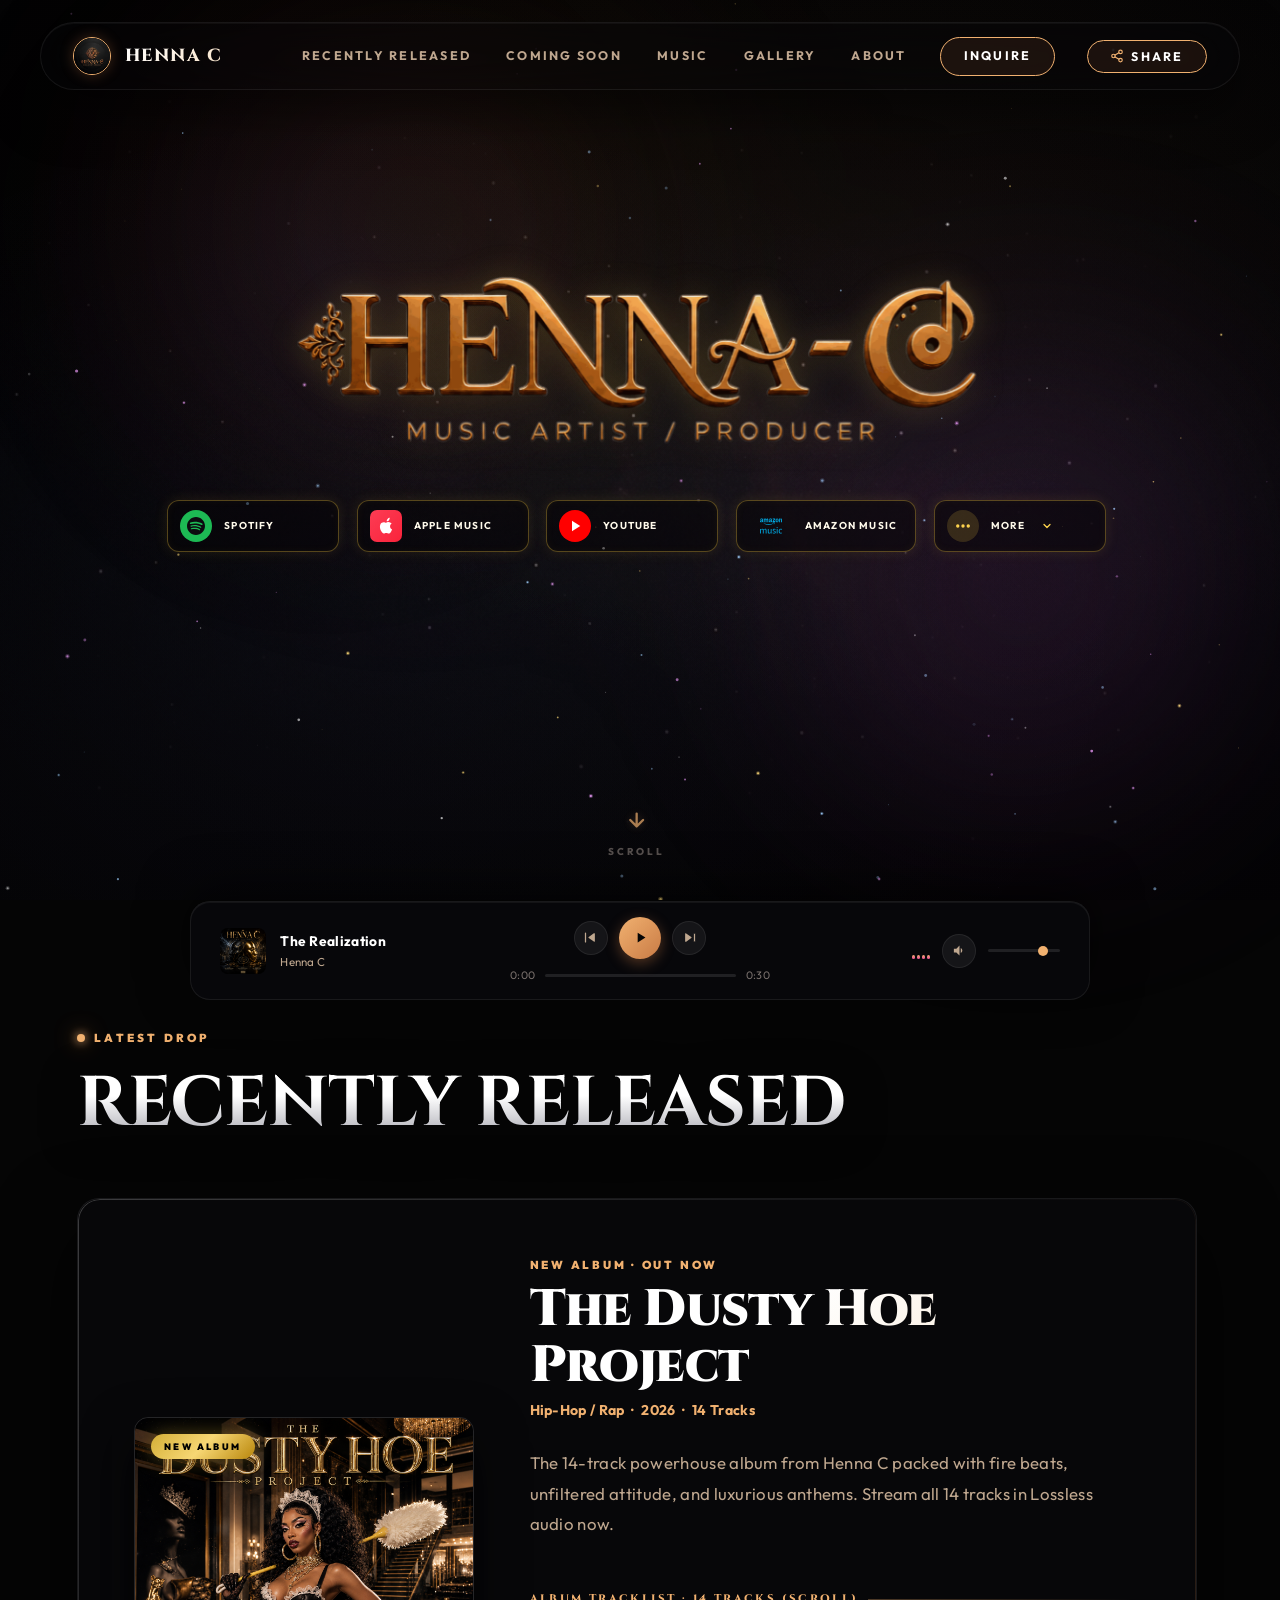
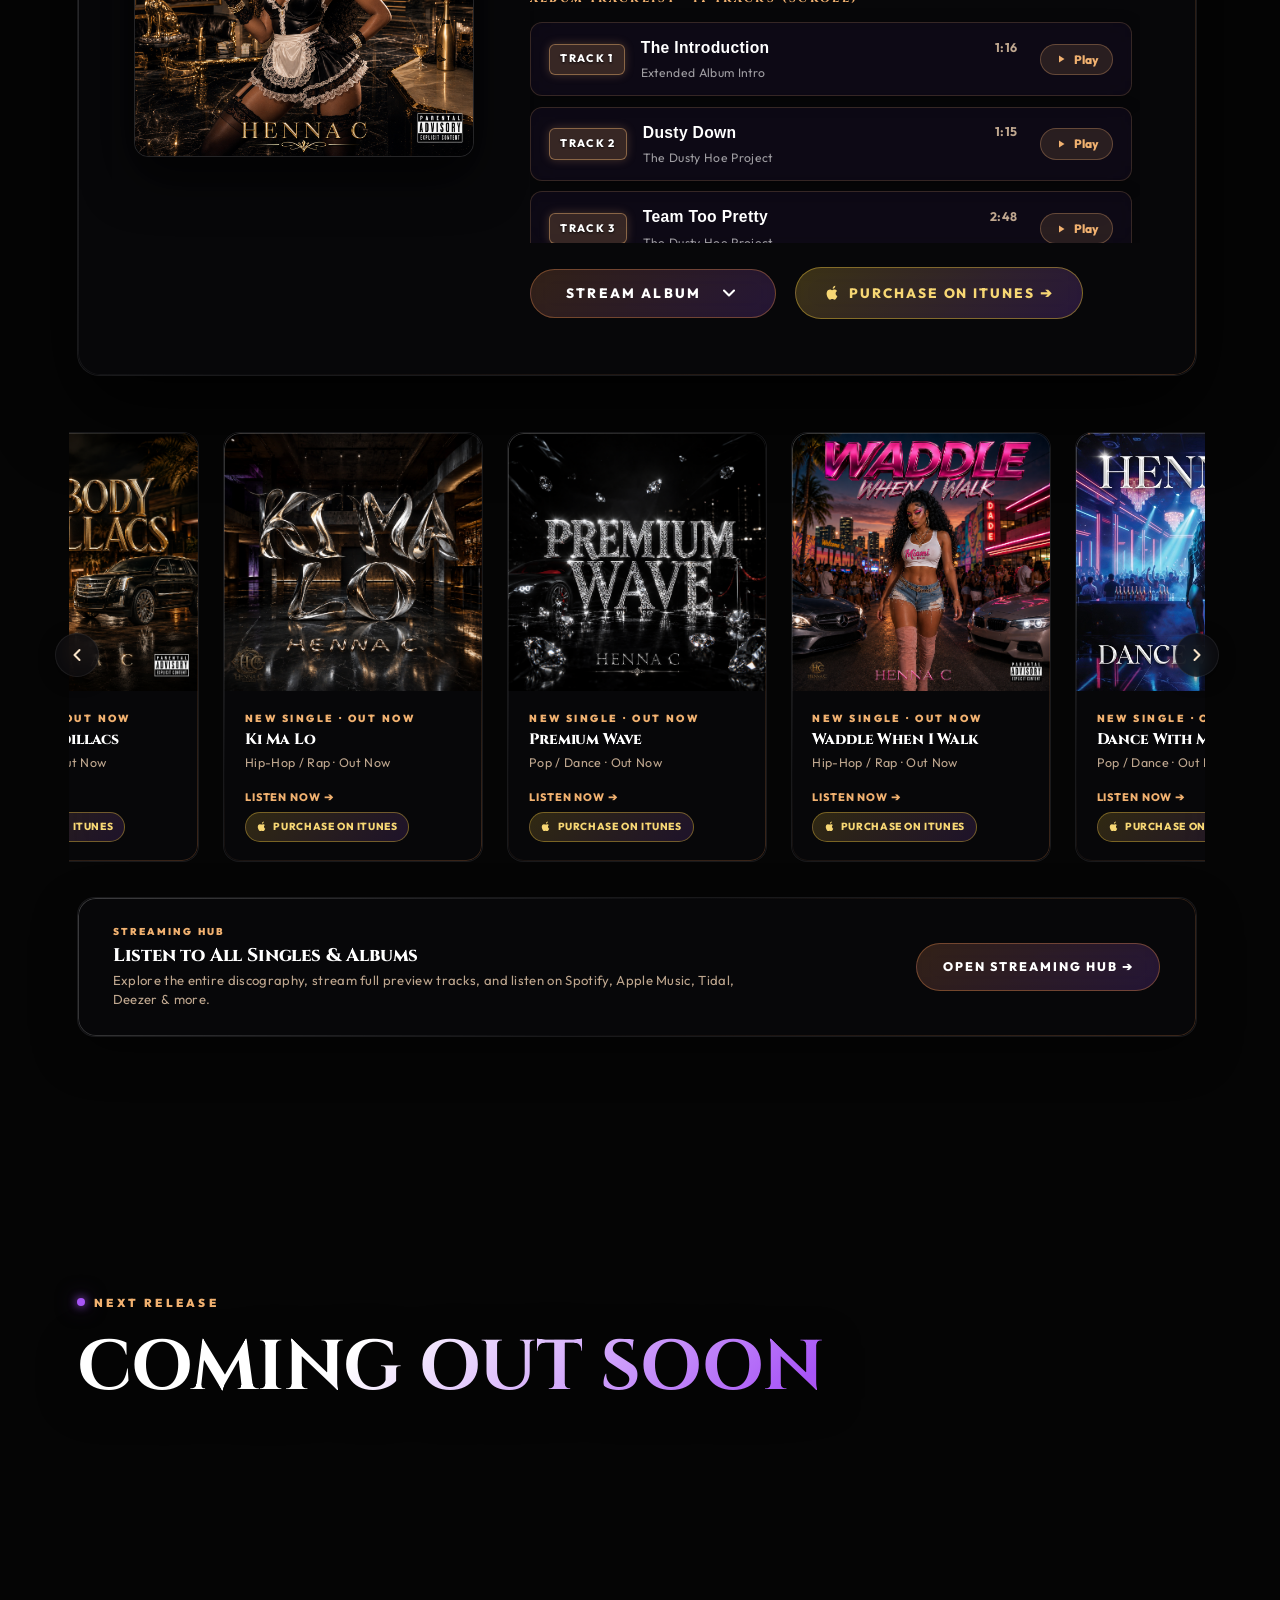
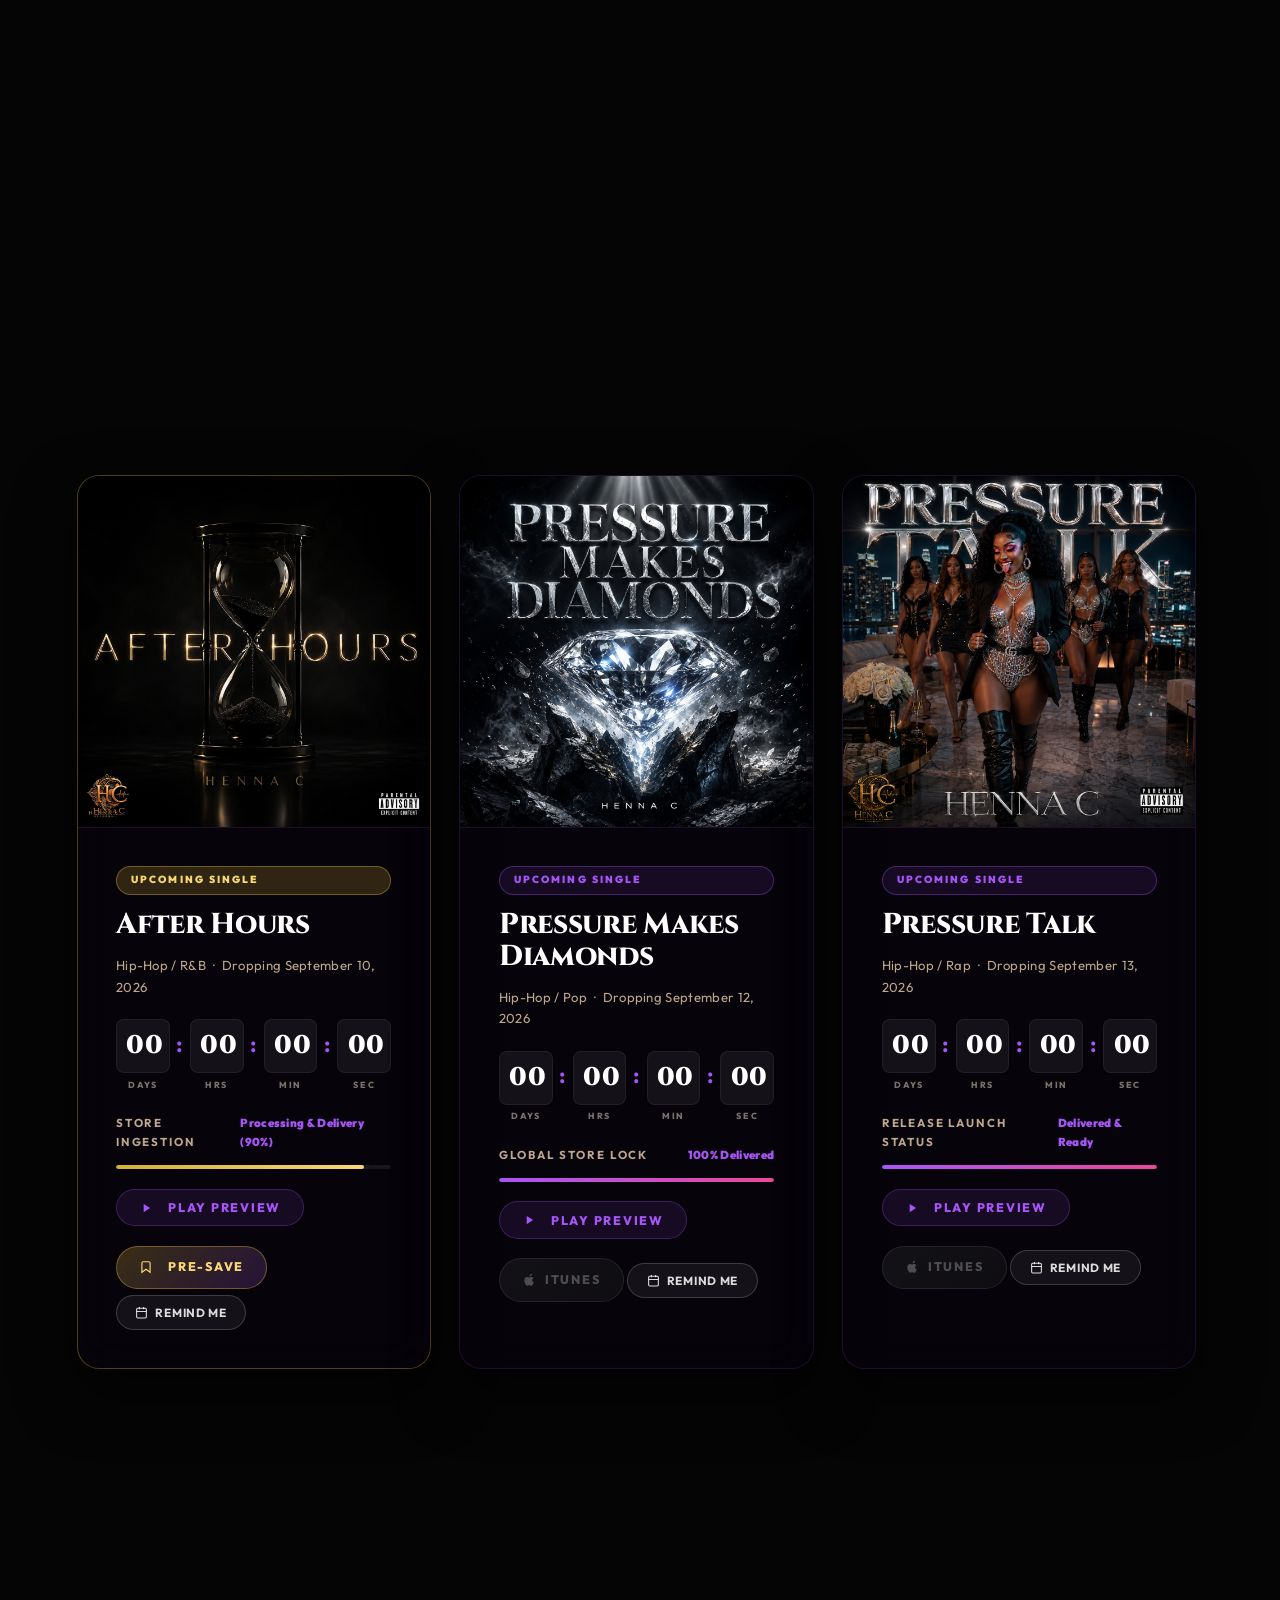
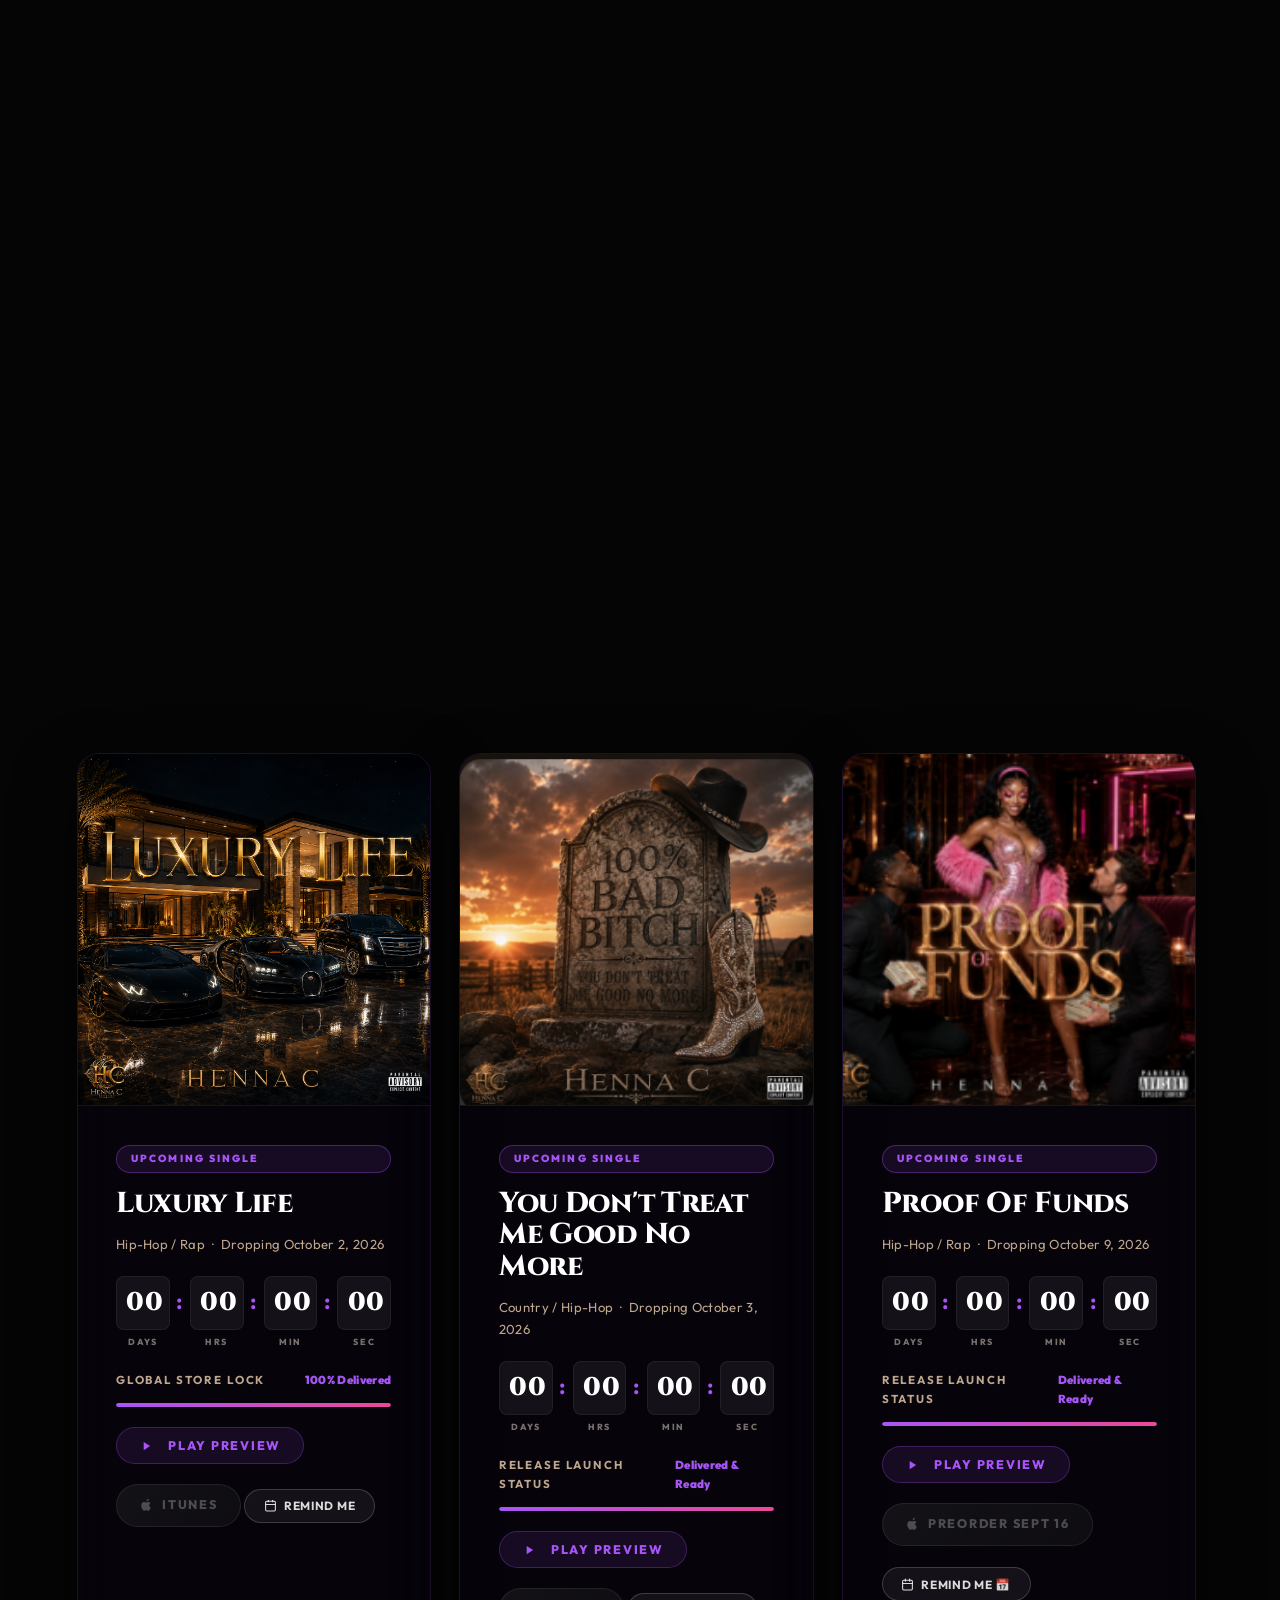
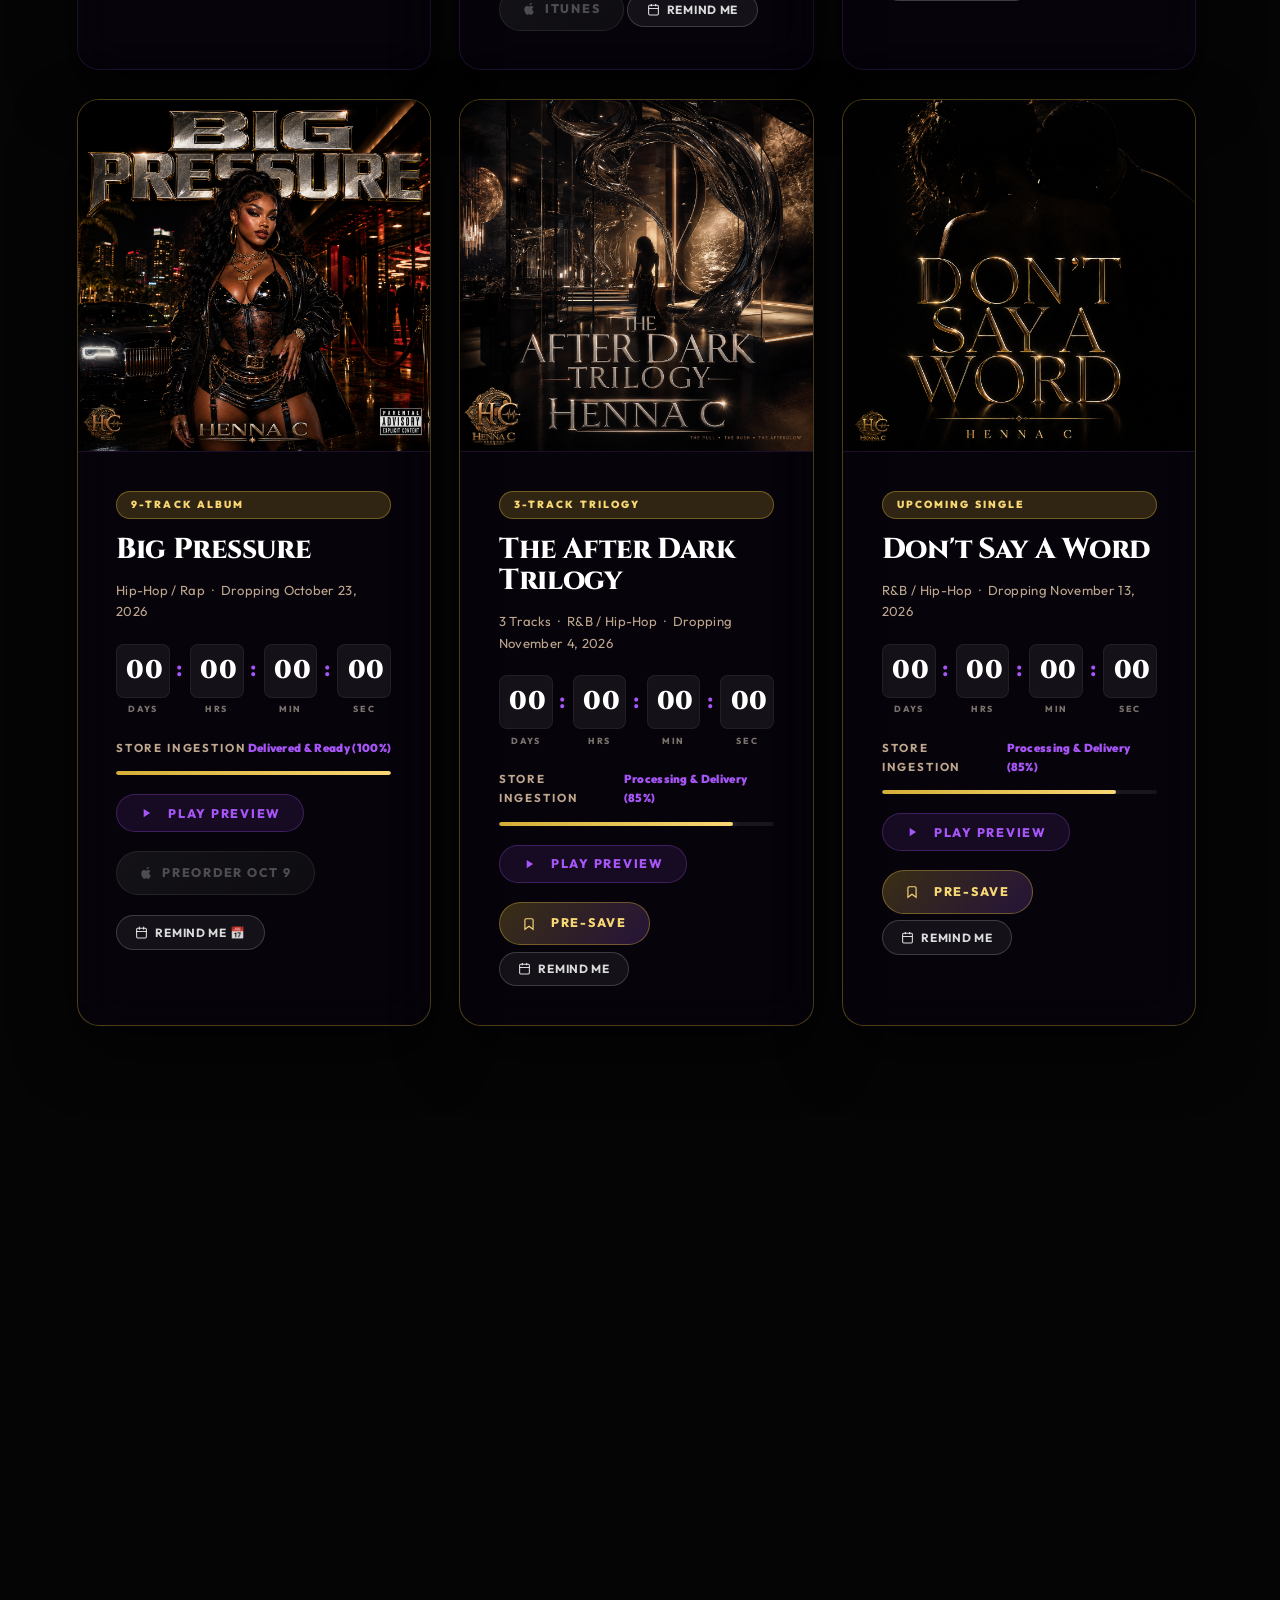
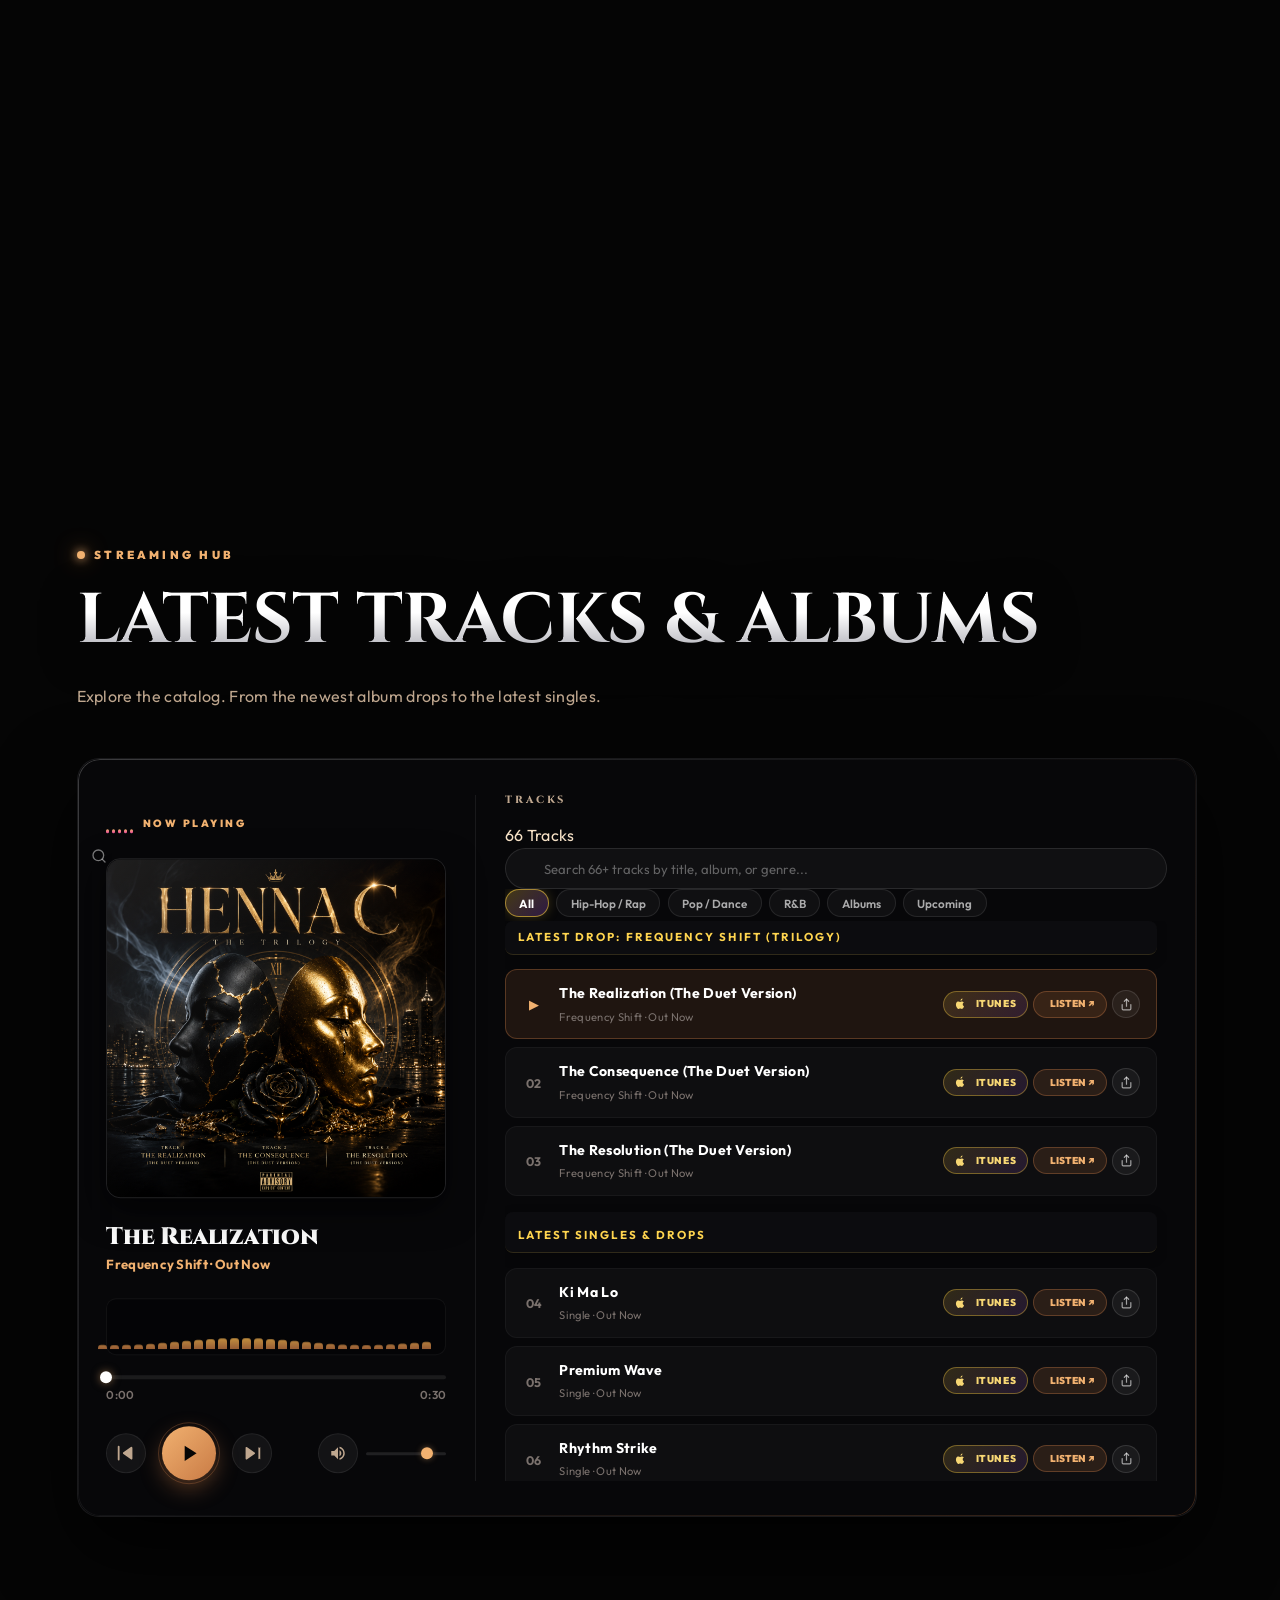
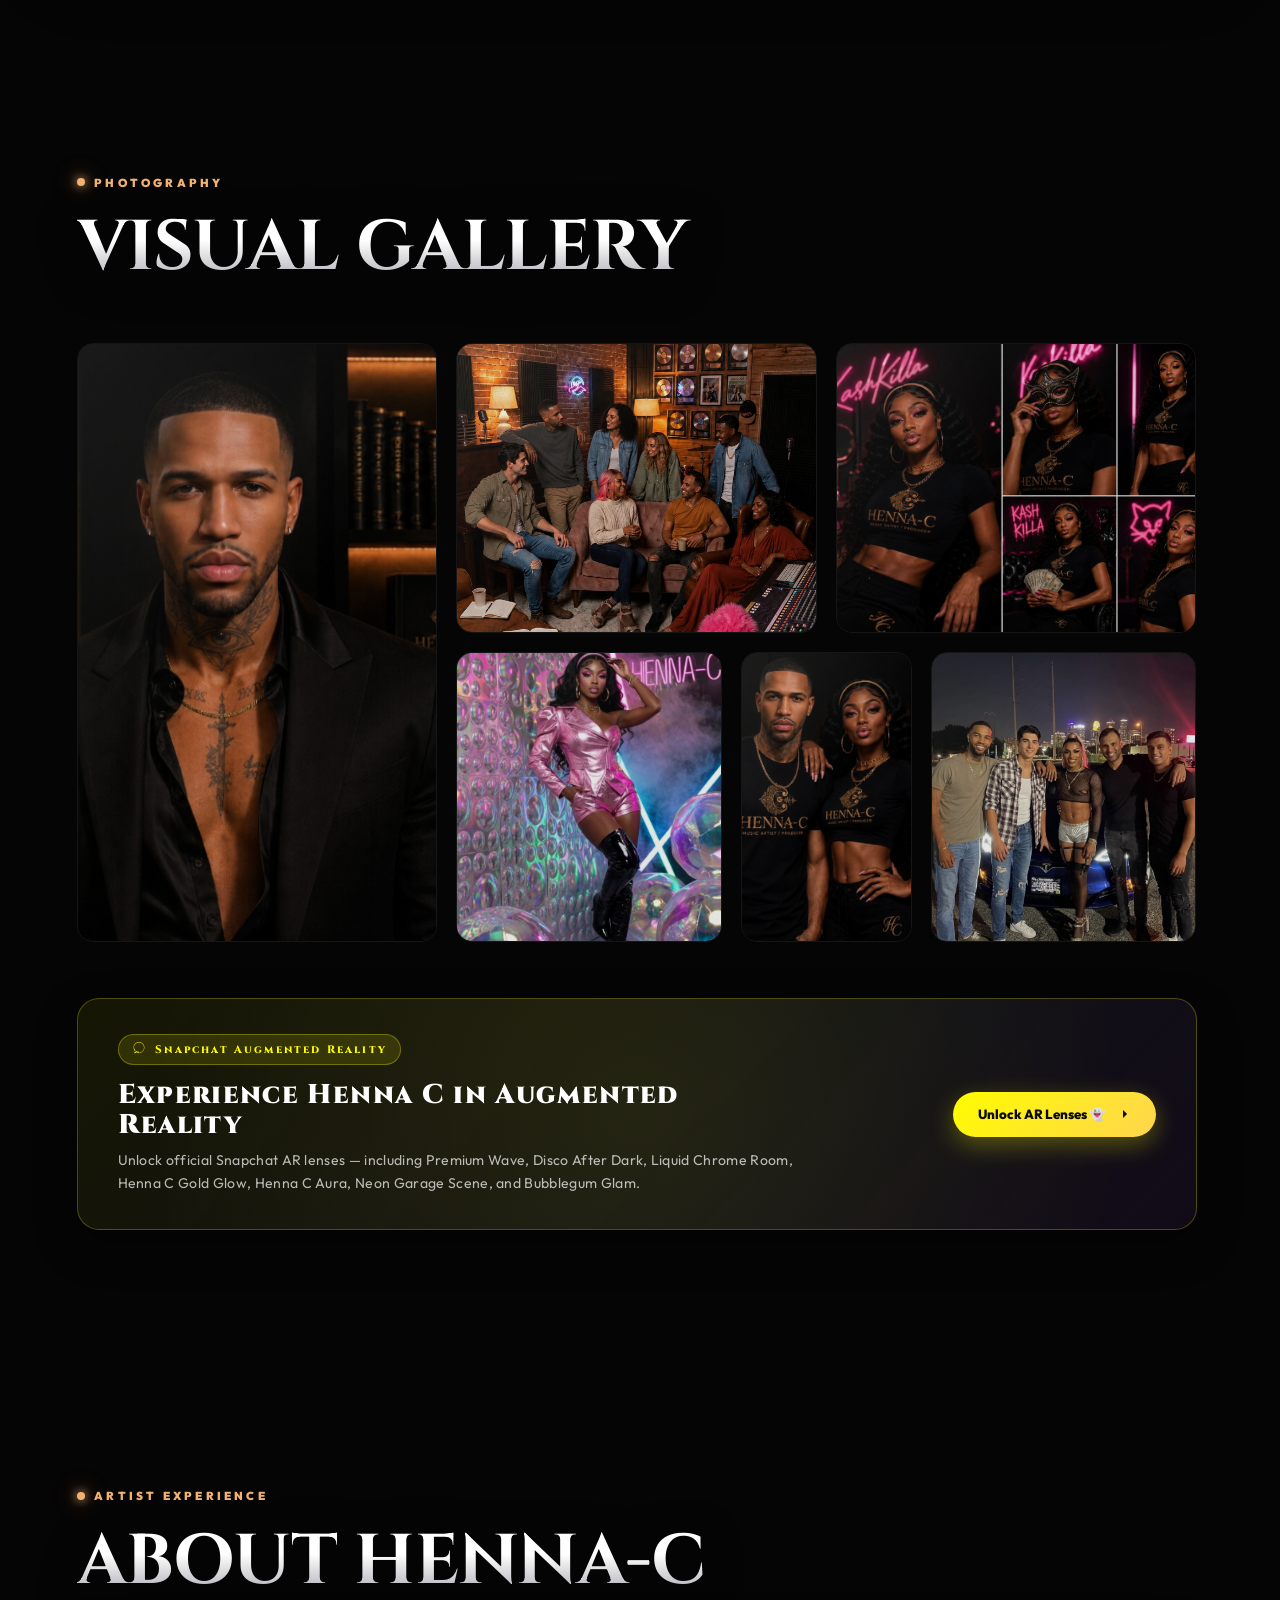
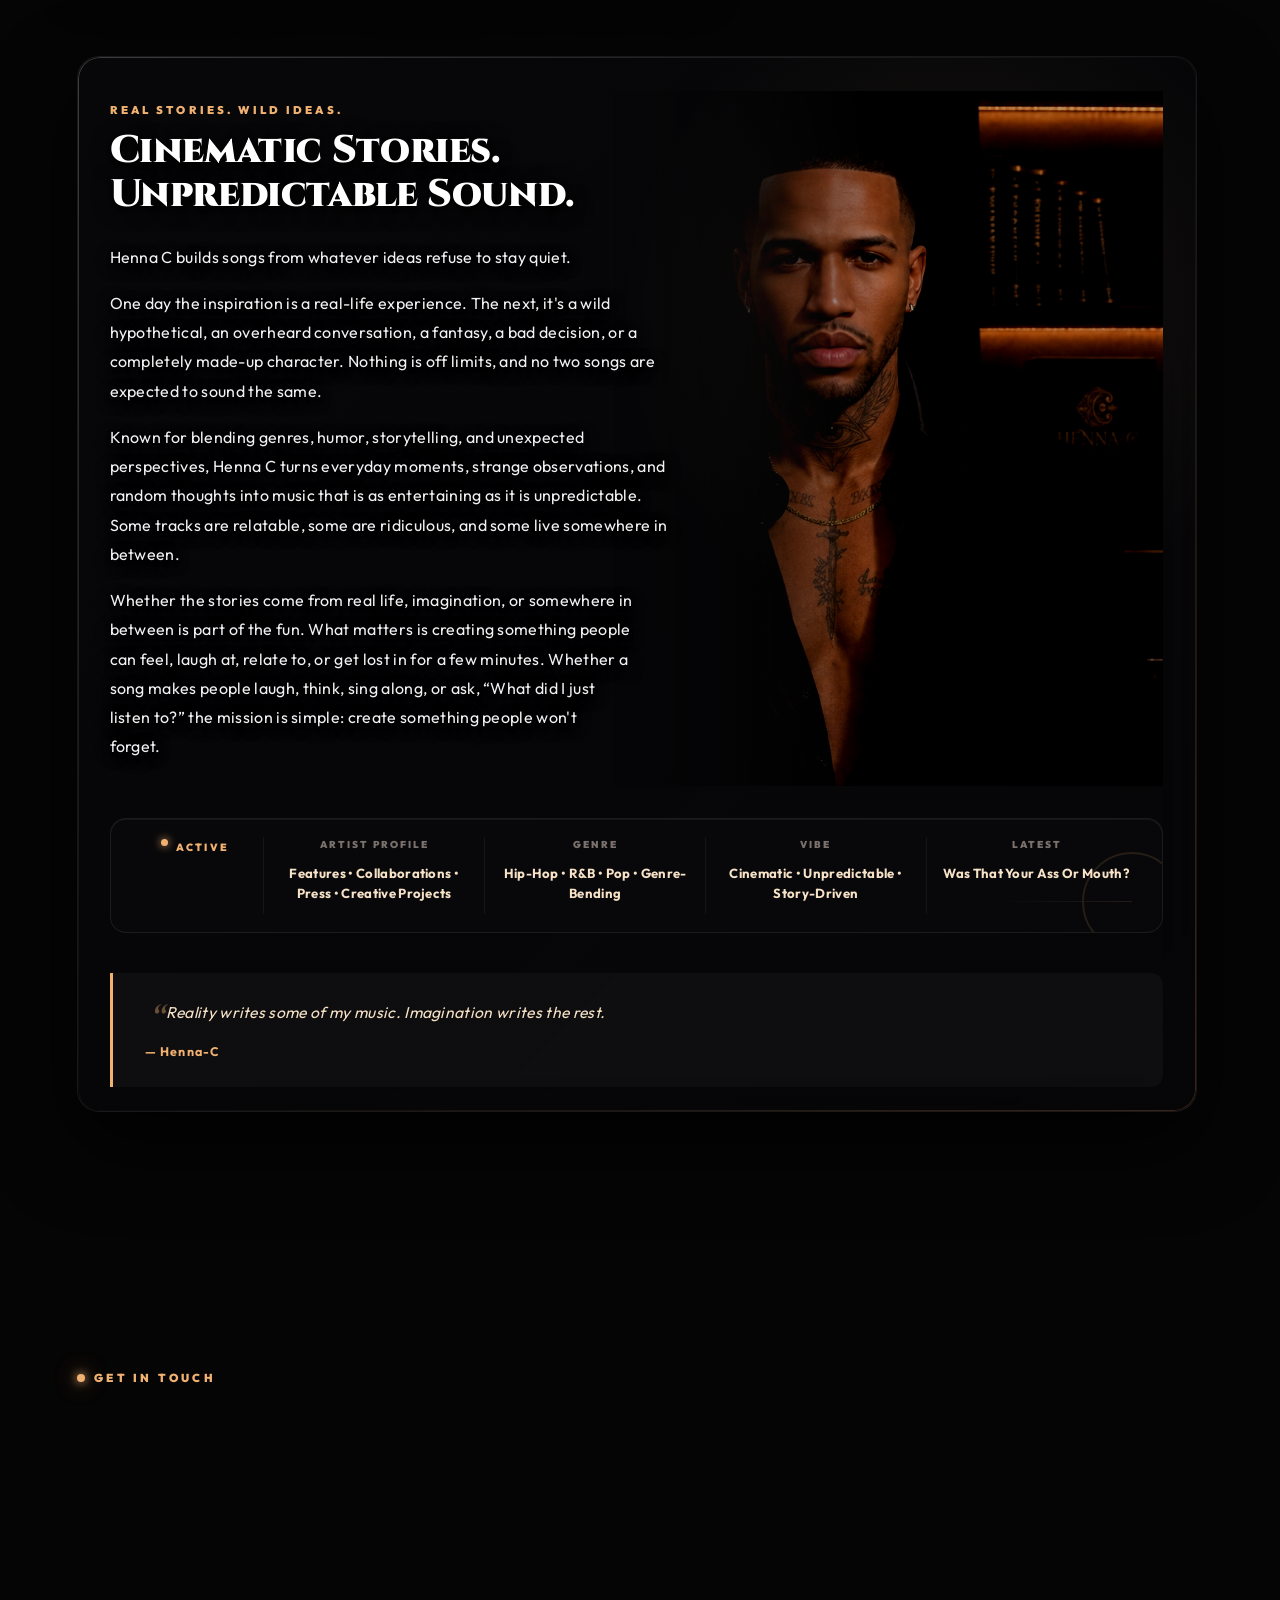
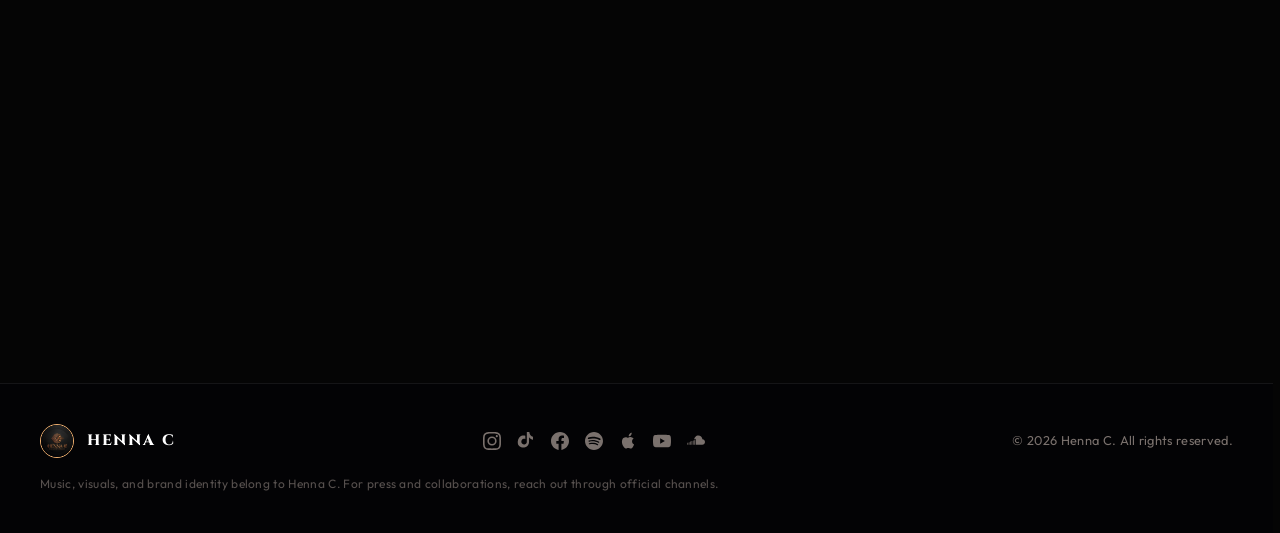
==== commit c9811984: "Add Floatin Down The Creek, Stay With Me Tonight, and Heal Me releases, move Waddle When I Walk to O" ====
--- a/index.html
+++ b/index.html
@@ -25,7 +25,7 @@
     <link rel="preconnect" href="https://fonts.gstatic.com" crossorigin>
     <link href="https://fonts.googleapis.com/css2?family=Bodoni+Moda:ital,opsz,wght@0,6..96,400..900;1,6..96,400..900&family=Cinzel:wght@500;700;800;900&family=Outfit:wght@200;300;400;500;600;700;800&display=swap" rel="stylesheet">
 
-    <link rel="stylesheet" href="styles.css?v=6.3.4">
+    <link rel="stylesheet" href="styles.css?v=6.3.9">
   </head>
   <body>
 
@@ -645,21 +645,21 @@
                 </div>
               </div>
 
-              <!-- Single: Rhythm Strike -->
-              <div class="mini-card reveal" id="mini-card-rs">
+              <!-- Single: Waddle When I Walk -->
+              <div class="mini-card reveal" id="mini-card-www">
                 <div class="mini-art-wrap">
-                  <img src="assets/rhythm-strike.png" alt="Rhythm Strike artwork">
-                  <button class="mini-play-btn" data-title="Rhythm Strike" aria-label="Play Rhythm Strike">
+                  <img src="assets/waddle-when-i-walk.png" alt="Waddle When I Walk artwork">
+                  <button class="mini-play-btn" data-title="Waddle When I Walk" aria-label="Play Waddle When I Walk">
                     <svg viewBox="0 0 24 24" fill="currentColor"><path d="M8 5.14v14l11-7-11-7z"/></svg>
                   </button>
                 </div>
                 <div class="mini-text">
                   <span class="mini-kicker">New Single · Out Now</span>
-                  <h4 class="mini-title">Rhythm Strike</h4>
-                  <p class="mini-genre">Pop / Dance &nbsp;·&nbsp; Out Now</p>
+                  <h4 class="mini-title">Waddle When I Walk</h4>
+                  <p class="mini-genre">Hip-Hop / Rap &nbsp;·&nbsp; Out Now</p>
                   <div class="mini-actions">
-                    <button class="mini-listen-btn" data-title="Rhythm Strike">Listen Now ➔</button>
-                    <a href="https://itunes.apple.com/us/album/rhythm-strike/6800286360?i=6800286361&ls=1&app=itunes" target="_blank" rel="noopener noreferrer" class="mini-itunes-btn" title="Purchase on iTunes">
+                    <button class="mini-listen-btn" data-title="Waddle When I Walk">Listen Now ➔</button>
+                    <a href="https://itunes.apple.com/us/album/waddle-when-i-walk/6806810591?i=6806810593&ls=1&app=itunes" target="_blank" rel="noopener noreferrer" class="mini-itunes-btn" title="Purchase Waddle When I Walk on iTunes">
                       <svg viewBox="0 0 24 24" fill="currentColor"><path d="M18.71 19.5c-.83 1.24-1.71 2.45-3.05 2.47-1.34.03-1.77-.79-3.29-.79-1.53 0-2 .77-3.27.82-1.31.05-2.3-1.32-3.14-2.53C4.25 17 2.94 12.45 4.7 9.39c.87-1.52 2.43-2.48 4.12-2.51 1.28-.02 2.5.87 3.29.87.78 0 2.26-1.07 3.81-.91.65.03 2.47.26 3.64 1.98-.09.06-2.17 1.28-2.15 3.81.03 3.02 2.65 4.03 2.68 4.04-.03.07-.42 1.44-1.38 2.83M15.97 4.17c.66-.81 1.11-1.93.99-3.06-1 .04-2.2.67-2.92 1.5-.63.73-1.18 1.87-1.03 2.98 1.12.09 2.27-.61 2.96-1.42"/></svg>
                       <span>Purchase on iTunes</span>
                     </a>
@@ -770,45 +770,6 @@
 
           <!-- ── Countdown Cards ── -->
           <div class="upcoming-grid">
-
-            <!-- Card: Waddle When I Walk -->
-            <div class="upcoming-card reveal" id="upcoming-card-www">
-              <div class="uc-glow"></div>
-              <div class="uc-art-wrap">
-                <img src="assets/waddle-when-i-walk.png" alt="Waddle When I Walk artwork" class="uc-art-img">
-              </div>
-              <div class="uc-body">
-                <div class="uc-badge">Upcoming Single</div>
-                <h3 class="uc-name">Waddle When I Walk</h3>
-                <p class="uc-meta">Hip-Hop / Rap &nbsp;·&nbsp; Dropping September 8, 2026</p>
-
-                <div class="countdown" data-date="2026-09-08T00:00:00">
-                  <div class="cd-seg"><span class="cd-num" data-days>00</span><span class="cd-label">Days</span></div>
-                  <div class="cd-colon">:</div>
-                  <div class="cd-seg"><span class="cd-num" data-hours>00</span><span class="cd-label">Hrs</span></div>
-                  <div class="cd-colon">:</div>
-                  <div class="cd-seg"><span class="cd-num" data-minutes>00</span><span class="cd-label">Min</span></div>
-                  <div class="cd-colon">:</div>
-                  <div class="cd-seg"><span class="cd-num" data-seconds>00</span><span class="cd-label">Sec</span></div>
-                </div>
-
-                <div class="progress-row">
-                  <span class="progress-label">Store Ingestion</span>
-                  <span class="progress-pct">Delivered &amp; Ready</span>
-                </div>
-                <div class="progress-track">
-                  <div class="progress-fill" style="width:100%"></div>
-                </div>
-                <button class="uc-preview-btn" data-src="assets/audio/waddle-when-i-walk.wav" data-title="Waddle When I Walk" data-art="assets/waddle-when-i-walk.png">
-                  <svg viewBox="0 0 24 24" fill="currentColor"><path d="M8 5.14v14l11-7-11-7z"/></svg>
-                  <span>Play Preview</span>
-                </button>
-                <a href="https://itunes.apple.com/us/album/waddle-when-i-walk/6806810591?i=6806810593&ls=1&app=itunes" target="_blank" rel="noopener noreferrer" class="uc-itunes-btn" title="Pre-Order on iTunes">
-                  <svg viewBox="0 0 24 24" fill="currentColor"><path d="M18.71 19.5c-.83 1.24-1.71 2.45-3.05 2.47-1.34.03-1.77-.79-3.29-.79-1.53 0-2 .77-3.27.82-1.31.05-2.3-1.32-3.14-2.53C4.25 17 2.94 12.45 4.7 9.39c.87-1.52 2.43-2.48 4.12-2.51 1.28-.02 2.5.87 3.29.87.78 0 2.26-1.07 3.81-.91.65.03 2.47.26 3.64 1.98-.09.06-2.17 1.28-2.15 3.81.03 3.02 2.65 4.03 2.68 4.04-.03.07-.42 1.44-1.38 2.83M15.97 4.17c.66-.81 1.11-1.93.99-3.06-1 .04-2.2.67-2.92 1.5-.63.73-1.18 1.87-1.03 2.98 1.12.09 2.27-.61 2.96-1.42"/></svg>
-                  <span>Pre-Order on iTunes ➔</span>
-                </a>
-              </div>
-            </div>
 
                         <!-- Card: After Hours -->
             <div class="upcoming-card reveal" id="upcoming-card-ah" style="border-color: rgba(212,175,55,0.35);">
@@ -1028,6 +989,51 @@
                     <span>iTunes</span>
                   </a>
                   <button type="button" class="uc-remind-btn" aria-label="Add Drop Reminder to Calendar">
+                    <svg viewBox="0 0 24 24" fill="none" stroke="currentColor" stroke-width="2" width="14" height="14"><rect x="3" y="4" width="18" height="18" rx="2" ry="2"></rect><line x1="16" y1="2" x2="16" y2="6"></line><line x1="8" y1="2" x2="8" y2="6"></line><line x1="3" y1="10" x2="21" y2="10"></line></svg>
+                    <span>Remind Me</span>
+                  </button>
+                </div>
+              </div>
+            </div>
+
+            <!-- Card: Floatin Down The Creek -->
+            <div class="upcoming-card reveal" id="upcoming-card-fdtc" style="border-color: rgba(212,175,55,0.35);">
+              <div class="uc-glow" style="background: radial-gradient(circle, rgba(212,175,55,0.25) 0%, transparent 70%);"></div>
+              <div class="uc-art-wrap">
+                <img src="assets/floatin-down-the-creek.png" alt="Floatin Down The Creek artwork" class="uc-art-img">
+              </div>
+              <div class="uc-body">
+                <div class="uc-badge" style="background: rgba(212,175,55,0.2); color: #f7d774; border-color: rgba(212,175,55,0.4);">Upcoming Single</div>
+                <h3 class="uc-name">Floatin Down The Creek</h3>
+                <p class="uc-meta">Hip-Hop / Country Rap &nbsp;·&nbsp; Dropping September 26, 2026</p>
+
+                <div class="countdown" data-date="2026-09-26T00:00:00">
+                  <div class="cd-seg"><span class="cd-num" data-days>00</span><span class="cd-label">Days</span></div>
+                  <div class="cd-colon">:</div>
+                  <div class="cd-seg"><span class="cd-num" data-hours>00</span><span class="cd-label">Hrs</span></div>
+                  <div class="cd-colon">:</div>
+                  <div class="cd-seg"><span class="cd-num" data-minutes>00</span><span class="cd-label">Min</span></div>
+                  <div class="cd-colon">:</div>
+                  <div class="cd-seg"><span class="cd-num" data-seconds>00</span><span class="cd-label">Sec</span></div>
+                </div>
+
+                <div class="progress-row">
+                  <span class="progress-label">Store Ingestion</span>
+                  <span class="progress-pct">Processing &amp; Uploading (80%)</span>
+                </div>
+                <div class="progress-track">
+                  <div class="progress-fill" style="width:80%; background: linear-gradient(90deg, #d4af37, #f7d774);"></div>
+                </div>
+                <button class="uc-preview-btn" data-src="assets/audio/floatin-down-the-creek.wav" data-title="Floatin Down The Creek" data-art="assets/floatin-down-the-creek.png">
+                  <svg viewBox="0 0 24 24" fill="currentColor"><path d="M8 5.14v14l11-7-11-7z"/></svg>
+                  <span>Play Preview</span>
+                </button>
+                <div class="uc-actions-row">
+                  <a href="https://distrokid.com/hyperfollow/hennac/floatin-down-the-creek" target="_blank" rel="noopener noreferrer" class="uc-itunes-btn" title="Pre-Save Floatin Down The Creek on HyperFollow" style="background: linear-gradient(135deg, rgba(212,175,55,0.25), rgba(168,85,247,0.2)); border-color: rgba(212,175,55,0.4);">
+                    <svg viewBox="0 0 24 24" fill="none" stroke="currentColor" stroke-width="2" width="14" height="14" style="margin-right: 6px;"><path d="M19 21l-7-5-7 5V5a2 2 0 0 1 2-2h10a2 2 0 0 1 2 2z"/></svg>
+                    <span>Pre-Save</span>
+                  </a>
+                  <button type="button" class="uc-remind-btn" aria-label="Add Drop Reminder to Calendar" data-title="Floatin Down The Creek" data-date="2026-09-26">
                     <svg viewBox="0 0 24 24" fill="none" stroke="currentColor" stroke-width="2" width="14" height="14"><rect x="3" y="4" width="18" height="18" rx="2" ry="2"></rect><line x1="16" y1="2" x2="16" y2="6"></line><line x1="8" y1="2" x2="8" y2="6"></line><line x1="3" y1="10" x2="21" y2="10"></line></svg>
                     <span>Remind Me</span>
                   </button>
@@ -1423,14 +1429,14 @@
             <div class="player-right">
               <div class="playlist-header-top">
                 <h4 class="playlist-label">TRACKS</h4>
-                <span class="pl-total-count" id="pl-total-count">47 Tracks</span>
+                <span class="pl-total-count" id="pl-total-count">66 Tracks</span>
               </div>
 
               <!-- Instant Search & Genre Filter Bar -->
               <div class="pl-search-filter-bar" id="pl-search-filter-bar">
                 <div class="pl-search-input-wrap">
                   <svg viewBox="0 0 24 24" width="15" height="15" fill="none" stroke="currentColor" stroke-width="2" stroke-linecap="round" stroke-linejoin="round" class="pl-search-icon"><circle cx="11" cy="11" r="8"/><line x1="21" y1="21" x2="16.65" y2="16.65"/></svg>
-                  <input type="text" id="pl-search-input" class="pl-search-input" placeholder="Search 47+ tracks by title, album, or genre..." aria-label="Search playlist">
+                  <input type="text" id="pl-search-input" class="pl-search-input" placeholder="Search 66+ tracks by title, album, or genre..." aria-label="Search playlist">
                   <button type="button" id="pl-search-clear" class="pl-search-clear hidden" aria-label="Clear search">✕</button>
                 </div>
                 <div class="pl-filter-chips" id="pl-filter-chips" role="tablist" aria-label="Filter tracks by genre">
@@ -1931,20 +1937,20 @@
                   </div>
                 </div>
 
-                <!-- 21: Waddle When I Walk (Coming Soon) -->
-                <div class="pl-row" data-index="20" data-src="assets/audio/waddle-when-i-walk.wav" data-title="Waddle When I Walk" data-genre="Single · Coming Soon" data-art="assets/waddle-when-i-walk.png" data-itunes="https://itunes.apple.com/us/album/waddle-when-i-walk/6806810591?i=6806810593&ls=1&app=itunes" id="track-row-www">
+                <!-- 21: Waddle When I Walk -->
+                <div class="pl-row" data-index="20" data-src="assets/audio/waddle-when-i-walk.wav" data-title="Waddle When I Walk" data-genre="Single · Out Now" data-art="assets/waddle-when-i-walk.png" data-itunes="https://itunes.apple.com/us/album/waddle-when-i-walk/6806810591?i=6806810593&ls=1&app=itunes" id="track-row-www">
                   <div class="pl-num-wrap">
                     <span class="pl-num">21</span>
                     <span class="pl-play-arrow">▶</span>
                   </div>
                   <div class="pl-info">
                     <span class="pl-name">Waddle When I Walk</span>
-                    <span class="pl-tag pl-tag-coming-soon">Coming Soon · Sept 8</span>
-                  </div>
-                  <div class="pl-actions">
-                    <a href="https://itunes.apple.com/us/album/waddle-when-i-walk/6806810591?i=6806810593&ls=1&app=itunes" target="_blank" rel="noopener noreferrer" class="pl-itunes-btn" title="Pre-Order Waddle When I Walk on iTunes">
-                      <svg viewBox="0 0 24 24" fill="currentColor"><path d="M18.71 19.5c-.83 1.24-1.71 2.45-3.05 2.47-1.34.03-1.77-.79-3.29-.79-1.53 0-2 .77-3.27.82-1.31.05-2.3-1.32-3.14-2.53C4.25 17 2.94 12.45 4.7 9.39c.87-1.52 2.43-2.48 4.12-2.51 1.28-.02 2.5.87 3.29.87.78 0 2.26-1.07 3.81-.91.65.03 2.47.26 3.64 1.98-.09.06-2.17 1.28-2.15 3.81.03 3.02 2.65 4.03 2.68 4.04-.03.07-.42 1.44-1.38 2.83M15.97 4.17c.66-.81 1.11-1.93.99-3.06-1 .04-2.2.67-2.92 1.5-.63.73-1.18 1.87-1.03 2.98 1.12.09 2.27-.61 2.96-1.42"/></svg>
-                      <span class="itunes-btn-text">Pre-Order</span>
+                    <span class="pl-tag">Single · Out Now</span>
+                  </div>
+                  <div class="pl-actions">
+                    <a href="https://itunes.apple.com/us/album/waddle-when-i-walk/6806810591?i=6806810593&ls=1&app=itunes" target="_blank" rel="noopener noreferrer" class="pl-itunes-btn" title="Purchase Waddle When I Walk on iTunes">
+                      <svg viewBox="0 0 24 24" fill="currentColor"><path d="M18.71 19.5c-.83 1.24-1.71 2.45-3.05 2.47-1.34.03-1.77-.79-3.29-.79-1.53 0-2 .77-3.27.82-1.31.05-2.3-1.32-3.14-2.53C4.25 17 2.94 12.45 4.7 9.39c.87-1.52 2.43-2.48 4.12-2.51 1.28-.02 2.5.87 3.29.87.78 0 2.26-1.07 3.81-.91.65.03 2.47.26 3.64 1.98-.09.06-2.17 1.28-2.15 3.81.03 3.02 2.65 4.03 2.68 4.04-.03.07-.42 1.44-1.38 2.83M15.97 4.17c.66-.81 1.11-1.93.99-3.06-1 .04-2.2.67-2.92 1.5-.63.73-1.18 1.87-1.03 2.98 1.12.09 2.27-.61 2.96-1.42"/></svg>
+                      <span class="itunes-btn-text">iTunes</span>
                     </a>
                     <button type="button" class="pl-stream-btn" data-title="Waddle When I Walk" aria-label="Find Waddle When I Walk">
                       <span>Platforms ➔</span>
@@ -2075,10 +2081,34 @@
                   </div>
                 </div>
 
-                <!-- 27: Luxury Life (Coming Soon) -->
-                <div class="pl-row" data-index="26" data-src="assets/audio/luxury-life.wav" data-title="Luxury Life" data-genre="Single · Coming Soon" data-art="assets/luxury-life.png" data-itunes="" id="track-row-ll">
+                <!-- 27: Floatin Down The Creek (Coming Soon) -->
+                <div class="pl-row" data-index="26" data-src="assets/audio/floatin-down-the-creek.wav" data-title="Floatin Down The Creek" data-genre="Single · Hip-Hop / Rap · Coming Soon" data-art="assets/floatin-down-the-creek.png" data-itunes="https://distrokid.com/hyperfollow/hennac/floatin-down-the-creek" id="track-row-fdtc">
                   <div class="pl-num-wrap">
                     <span class="pl-num">27</span>
+                    <span class="pl-play-arrow">▶</span>
+                  </div>
+                  <div class="pl-info">
+                    <span class="pl-name">Floatin Down The Creek</span>
+                    <span class="pl-tag pl-tag-coming-soon">Coming Soon · Sept 26</span>
+                  </div>
+                  <div class="pl-actions">
+                    <a href="https://distrokid.com/hyperfollow/hennac/floatin-down-the-creek" target="_blank" rel="noopener noreferrer" class="pl-itunes-btn" title="Pre-Save Floatin Down The Creek on HyperFollow">
+                      <svg viewBox="0 0 24 24" fill="none" stroke="currentColor" stroke-width="2.2" stroke-linecap="round" stroke-linejoin="round"><path d="M19 21l-7-5-7 5V5a2 2 0 0 1 2-2h10a2 2 0 0 1 2 2z"/></svg>
+                      <span class="itunes-btn-text">Pre-Save</span>
+                    </a>
+                    <button type="button" class="pl-stream-btn" data-title="Floatin Down The Creek" aria-label="Find Floatin Down The Creek">
+                      <span>Platforms ➔</span>
+                    </button>
+                    <button type="button" class="pl-share-btn" data-title="Floatin Down The Creek" aria-label="Share Floatin Down The Creek" title="Share track">
+                      <svg viewBox="0 0 24 24" fill="none" stroke="currentColor" stroke-width="2.2" stroke-linecap="round" stroke-linejoin="round"><path d="M4 12v8a2 2 0 0 0 2 2h12a2 2 0 0 0 2-2v-8"></path><polyline points="16 6 12 2 8 6"></polyline><line x1="12" y1="2" x2="12" y2="15"></line></svg>
+                    </button>
+                  </div>
+                </div>
+
+                <!-- 28: Luxury Life (Coming Soon) -->
+                <div class="pl-row" data-index="27" data-src="assets/audio/luxury-life.wav" data-title="Luxury Life" data-genre="Single · Coming Soon" data-art="assets/luxury-life.png" data-itunes="" id="track-row-ll">
+                  <div class="pl-num-wrap">
+                    <span class="pl-num">28</span>
                     <span class="pl-play-arrow">▶</span>
                   </div>
                   <div class="pl-info">
@@ -2099,10 +2129,10 @@
                   </div>
                 </div>
 
-                <!-- 28: You Don't Treat Me Good No More (Coming Soon) -->
-                <div class="pl-row" data-index="27" data-src="assets/audio/you-dont-treat-me-good-no-more.wav" data-title="You Don't Treat Me Good No More" data-genre="Single · Coming Soon" data-art="assets/you-dont-treat-me-good-no-more.png" data-itunes="" id="track-row-ydtmg">
-                  <div class="pl-num-wrap">
-                    <span class="pl-num">28</span>
+                <!-- 29: You Don't Treat Me Good No More (Coming Soon) -->
+                <div class="pl-row" data-index="28" data-src="assets/audio/you-dont-treat-me-good-no-more.wav" data-title="You Don't Treat Me Good No More" data-genre="Single · Coming Soon" data-art="assets/you-dont-treat-me-good-no-more.png" data-itunes="" id="track-row-ydtmg">
+                  <div class="pl-num-wrap">
+                    <span class="pl-num">29</span>
                     <span class="pl-play-arrow">▶</span>
                   </div>
                   <div class="pl-info">
@@ -2123,10 +2153,10 @@
                   </div>
                 </div>
 
-                <!-- 29: Proof Of Funds (Coming Soon) -->
-                <div class="pl-row" data-index="28" data-src="assets/audio/proof-of-funds.wav" data-title="Proof Of Funds" data-genre="Single · Coming Soon" data-art="assets/proof-of-funds.png" data-itunes="" id="track-row-pof">
-                  <div class="pl-num-wrap">
-                    <span class="pl-num">29</span>
+                <!-- 30: Proof Of Funds (Coming Soon) -->
+                <div class="pl-row" data-index="29" data-src="assets/audio/proof-of-funds.wav" data-title="Proof Of Funds" data-genre="Single · Coming Soon" data-art="assets/proof-of-funds.png" data-itunes="" id="track-row-pof">
+                  <div class="pl-num-wrap">
+                    <span class="pl-num">30</span>
                     <span class="pl-play-arrow">▶</span>
                   </div>
                   <div class="pl-info">
@@ -2147,10 +2177,10 @@
                   </div>
                 </div>
 
-                <!-- 30: Big Pressure (Coming Soon) -->
-                <div class="pl-row" data-index="29" data-src="assets/audio/big-pressure.wav" data-title="Big Pressure" data-genre="Single · Coming Soon" data-art="assets/big-pressure.png" data-itunes="" id="track-row-bp">
-                  <div class="pl-num-wrap">
-                    <span class="pl-num">30</span>
+                <!-- 31: Big Pressure (Coming Soon) -->
+                <div class="pl-row" data-index="30" data-src="assets/audio/big-pressure.wav" data-title="Big Pressure" data-genre="Single · Coming Soon" data-art="assets/big-pressure.png" data-itunes="" id="track-row-bp">
+                  <div class="pl-num-wrap">
+                    <span class="pl-num">31</span>
                     <span class="pl-play-arrow">▶</span>
                   </div>
                   <div class="pl-info">
@@ -2172,10 +2202,10 @@
                 </div>
 
 
-                                                <!-- 31: The Pull (Coming Soon) -->
-                <div class="pl-row" data-index="30" data-src="assets/audio/the-pull.wav" data-title="The Pull" data-genre="The After Dark Trilogy · Coming Soon" data-art="assets/the-after-dark-trilogy.png" data-itunes="https://distrokid.com/hyperfollow/hennac/the-after-dark-trilogy" id="track-row-adt-1">
-                  <div class="pl-num-wrap">
-                    <span class="pl-num">31</span>
+                                                <!-- 32: The Pull (Coming Soon) -->
+                <div class="pl-row" data-index="31" data-src="assets/audio/the-pull.wav" data-title="The Pull" data-genre="The After Dark Trilogy · Coming Soon" data-art="assets/the-after-dark-trilogy.png" data-itunes="https://distrokid.com/hyperfollow/hennac/the-after-dark-trilogy" id="track-row-adt-1">
+                  <div class="pl-num-wrap">
+                    <span class="pl-num">32</span>
                     <span class="pl-play-arrow">▶</span>
                   </div>
                   <div class="pl-info">
@@ -2196,10 +2226,10 @@
                   </div>
                 </div>
 
-                <!-- 32: The Rush (Coming Soon) -->
-                <div class="pl-row" data-index="31" data-src="assets/audio/the-rush.wav" data-title="The Rush" data-genre="The After Dark Trilogy · Coming Soon" data-art="assets/the-after-dark-trilogy.png" data-itunes="https://distrokid.com/hyperfollow/hennac/the-after-dark-trilogy" id="track-row-adt-2">
-                  <div class="pl-num-wrap">
-                    <span class="pl-num">32</span>
+                <!-- 33: The Rush (Coming Soon) -->
+                <div class="pl-row" data-index="32" data-src="assets/audio/the-rush.wav" data-title="The Rush" data-genre="The After Dark Trilogy · Coming Soon" data-art="assets/the-after-dark-trilogy.png" data-itunes="https://distrokid.com/hyperfollow/hennac/the-after-dark-trilogy" id="track-row-adt-2">
+                  <div class="pl-num-wrap">
+                    <span class="pl-num">33</span>
                     <span class="pl-play-arrow">▶</span>
                   </div>
                   <div class="pl-info">
@@ -2220,10 +2250,10 @@
                   </div>
                 </div>
 
-                <!-- 33: The Afterglow (Coming Soon) -->
-                <div class="pl-row" data-index="32" data-src="assets/audio/the-afterglow.wav" data-title="The Afterglow" data-genre="The After Dark Trilogy · Coming Soon" data-art="assets/the-after-dark-trilogy.png" data-itunes="https://distrokid.com/hyperfollow/hennac/the-after-dark-trilogy" id="track-row-adt-3">
-                  <div class="pl-num-wrap">
-                    <span class="pl-num">33</span>
+                <!-- 34: The Afterglow (Coming Soon) -->
+                <div class="pl-row" data-index="33" data-src="assets/audio/the-afterglow.wav" data-title="The Afterglow" data-genre="The After Dark Trilogy · Coming Soon" data-art="assets/the-after-dark-trilogy.png" data-itunes="https://distrokid.com/hyperfollow/hennac/the-after-dark-trilogy" id="track-row-adt-3">
+                  <div class="pl-num-wrap">
+                    <span class="pl-num">34</span>
                     <span class="pl-play-arrow">▶</span>
                   </div>
                   <div class="pl-info">
@@ -2244,10 +2274,10 @@
                   </div>
                 </div>
 
-<!-- 34: Don't Say A Word (Coming Soon) -->
-                <div class="pl-row" data-index="33" data-src="assets/audio/dont-say-a-word.wav" data-title="Don't Say A Word" data-genre="Single · R&amp;B · Coming Soon" data-art="assets/dont-say-a-word.png" data-itunes="https://distrokid.com/hyperfollow/hennac/dont-say-a-word" id="track-row-dsaw">
-                  <div class="pl-num-wrap">
-                    <span class="pl-num">34</span>
+<!-- 35: Don't Say A Word (Coming Soon) -->
+                <div class="pl-row" data-index="34" data-src="assets/audio/dont-say-a-word.wav" data-title="Don't Say A Word" data-genre="Single · R&amp;B · Coming Soon" data-art="assets/dont-say-a-word.png" data-itunes="https://distrokid.com/hyperfollow/hennac/dont-say-a-word" id="track-row-dsaw">
+                  <div class="pl-num-wrap">
+                    <span class="pl-num">35</span>
                     <span class="pl-play-arrow">▶</span>
                   </div>
                   <div class="pl-info">
@@ -2272,10 +2302,10 @@
                 <div class="playlist-header">The Dusty Hoe Project (Album)</div>
 
 
-                <!-- 35: The Introduction -->
-                <div class="pl-row" data-index="34" data-src="assets/audio/the-introduction.wav" data-title="The Introduction" data-genre="The Dusty Hoe Project · Out Now" data-art="assets/the-dusty-hoe-project.png" data-itunes="https://itunes.apple.com/us/album/the-dusty-hoe-project/6801615854?ls=1&app=itunes" id="track-row-dhp-1">
-                  <div class="pl-num-wrap">
-                    <span class="pl-num">35</span>
+                <!-- 36: The Introduction -->
+                <div class="pl-row" data-index="35" data-src="assets/audio/the-introduction.wav" data-title="The Introduction" data-genre="The Dusty Hoe Project · Out Now" data-art="assets/the-dusty-hoe-project.png" data-itunes="https://itunes.apple.com/us/album/the-dusty-hoe-project/6801615854?ls=1&app=itunes" id="track-row-dhp-1">
+                  <div class="pl-num-wrap">
+                    <span class="pl-num">36</span>
                     <span class="pl-play-arrow">▶</span>
                   </div>
                   <div class="pl-info">
@@ -2296,10 +2326,10 @@
                   </div>
                 </div>
 
-                <!-- 36: Dusty Down -->
-                <div class="pl-row" data-index="35" data-src="assets/audio/dusty-down.wav" data-title="Dusty Down" data-genre="The Dusty Hoe Project · Out Now" data-art="assets/the-dusty-hoe-project.png" data-itunes="https://itunes.apple.com/us/album/the-dusty-hoe-project/6801615854?ls=1&app=itunes" id="track-row-dhp-2">
-                  <div class="pl-num-wrap">
-                    <span class="pl-num">36</span>
+                <!-- 37: Dusty Down -->
+                <div class="pl-row" data-index="36" data-src="assets/audio/dusty-down.wav" data-title="Dusty Down" data-genre="The Dusty Hoe Project · Out Now" data-art="assets/the-dusty-hoe-project.png" data-itunes="https://itunes.apple.com/us/album/the-dusty-hoe-project/6801615854?ls=1&app=itunes" id="track-row-dhp-2">
+                  <div class="pl-num-wrap">
+                    <span class="pl-num">37</span>
                     <span class="pl-play-arrow">▶</span>
                   </div>
                   <div class="pl-info">
@@ -2320,10 +2350,10 @@
                   </div>
                 </div>
 
-                <!-- 37: Team Too Pretty -->
-                <div class="pl-row" data-index="36" data-src="assets/audio/team-too-pretty.wav" data-title="Team Too Pretty" data-genre="The Dusty Hoe Project · Out Now" data-art="assets/the-dusty-hoe-project.png" data-itunes="https://itunes.apple.com/us/album/the-dusty-hoe-project/6801615854?ls=1&app=itunes" id="track-row-dhp-3">
-                  <div class="pl-num-wrap">
-                    <span class="pl-num">37</span>
+                <!-- 38: Team Too Pretty -->
+                <div class="pl-row" data-index="37" data-src="assets/audio/team-too-pretty.wav" data-title="Team Too Pretty" data-genre="The Dusty Hoe Project · Out Now" data-art="assets/the-dusty-hoe-project.png" data-itunes="https://itunes.apple.com/us/album/the-dusty-hoe-project/6801615854?ls=1&app=itunes" id="track-row-dhp-3">
+                  <div class="pl-num-wrap">
+                    <span class="pl-num">38</span>
                     <span class="pl-play-arrow">▶</span>
                   </div>
                   <div class="pl-info">
@@ -2344,10 +2374,10 @@
                   </div>
                 </div>
 
-                <!-- 38: Faded Nozzle -->
-                <div class="pl-row" data-index="37" data-src="assets/audio/faded-nozzle.wav" data-title="Faded Nozzle" data-genre="The Dusty Hoe Project · Out Now" data-art="assets/the-dusty-hoe-project.png" data-itunes="https://itunes.apple.com/us/album/the-dusty-hoe-project/6801615854?ls=1&app=itunes" id="track-row-dhp-4">
-                  <div class="pl-num-wrap">
-                    <span class="pl-num">38</span>
+                <!-- 39: Faded Nozzle -->
+                <div class="pl-row" data-index="38" data-src="assets/audio/faded-nozzle.wav" data-title="Faded Nozzle" data-genre="The Dusty Hoe Project · Out Now" data-art="assets/the-dusty-hoe-project.png" data-itunes="https://itunes.apple.com/us/album/the-dusty-hoe-project/6801615854?ls=1&app=itunes" id="track-row-dhp-4">
+                  <div class="pl-num-wrap">
+                    <span class="pl-num">39</span>
                     <span class="pl-play-arrow">▶</span>
                   </div>
                   <div class="pl-info">
@@ -2368,10 +2398,10 @@
                   </div>
                 </div>
 
-                <!-- 39: Burner Account -->
-                <div class="pl-row" data-index="38" data-src="assets/audio/burner-account.wav" data-title="Burner Account" data-genre="The Dusty Hoe Project · Out Now" data-art="assets/the-dusty-hoe-project.png" data-itunes="https://itunes.apple.com/us/album/the-dusty-hoe-project/6801615854?ls=1&app=itunes" id="track-row-dhp-5">
-                  <div class="pl-num-wrap">
-                    <span class="pl-num">39</span>
+                <!-- 40: Burner Account -->
+                <div class="pl-row" data-index="39" data-src="assets/audio/burner-account.wav" data-title="Burner Account" data-genre="The Dusty Hoe Project · Out Now" data-art="assets/the-dusty-hoe-project.png" data-itunes="https://itunes.apple.com/us/album/the-dusty-hoe-project/6801615854?ls=1&app=itunes" id="track-row-dhp-5">
+                  <div class="pl-num-wrap">
+                    <span class="pl-num">40</span>
                     <span class="pl-play-arrow">▶</span>
                   </div>
                   <div class="pl-info">
@@ -2392,10 +2422,10 @@
                   </div>
                 </div>
 
-                <!-- 40: Dusty Bitch Hating -->
-                <div class="pl-row" data-index="39" data-src="assets/audio/dusty-bitch-hating.wav" data-title="Dusty Bitch Hating" data-genre="The Dusty Hoe Project · Out Now" data-art="assets/the-dusty-hoe-project.png" data-itunes="https://itunes.apple.com/us/album/the-dusty-hoe-project/6801615854?ls=1&app=itunes" id="track-row-dhp-6">
-                  <div class="pl-num-wrap">
-                    <span class="pl-num">40</span>
+                <!-- 41: Dusty Bitch Hating -->
+                <div class="pl-row" data-index="40" data-src="assets/audio/dusty-bitch-hating.wav" data-title="Dusty Bitch Hating" data-genre="The Dusty Hoe Project · Out Now" data-art="assets/the-dusty-hoe-project.png" data-itunes="https://itunes.apple.com/us/album/the-dusty-hoe-project/6801615854?ls=1&app=itunes" id="track-row-dhp-6">
+                  <div class="pl-num-wrap">
+                    <span class="pl-num">41</span>
                     <span class="pl-play-arrow">▶</span>
                   </div>
                   <div class="pl-info">
@@ -2416,10 +2446,10 @@
                   </div>
                 </div>
 
-                <!-- 41: Screenshot -->
-                <div class="pl-row" data-index="40" data-src="assets/audio/screenshot.wav" data-title="Screenshot" data-genre="The Dusty Hoe Project · Out Now" data-art="assets/the-dusty-hoe-project.png" data-itunes="https://itunes.apple.com/us/album/the-dusty-hoe-project/6801615854?ls=1&app=itunes" id="track-row-dhp-7">
-                  <div class="pl-num-wrap">
-                    <span class="pl-num">41</span>
+                <!-- 42: Screenshot -->
+                <div class="pl-row" data-index="41" data-src="assets/audio/screenshot.wav" data-title="Screenshot" data-genre="The Dusty Hoe Project · Out Now" data-art="assets/the-dusty-hoe-project.png" data-itunes="https://itunes.apple.com/us/album/the-dusty-hoe-project/6801615854?ls=1&app=itunes" id="track-row-dhp-7">
+                  <div class="pl-num-wrap">
+                    <span class="pl-num">42</span>
                     <span class="pl-play-arrow">▶</span>
                   </div>
                   <div class="pl-info">
@@ -2440,10 +2470,10 @@
                   </div>
                 </div>
 
-                <!-- 42: Run Dem Bands -->
-                <div class="pl-row" data-index="41" data-src="assets/audio/run-dem-bands.wav" data-title="Run Dem Bands" data-genre="The Dusty Hoe Project · Out Now" data-art="assets/the-dusty-hoe-project.png" data-itunes="https://itunes.apple.com/us/album/the-dusty-hoe-project/6801615854?ls=1&app=itunes" id="track-row-dhp-8">
-                  <div class="pl-num-wrap">
-                    <span class="pl-num">42</span>
+                <!-- 43: Run Dem Bands -->
+                <div class="pl-row" data-index="42" data-src="assets/audio/run-dem-bands.wav" data-title="Run Dem Bands" data-genre="The Dusty Hoe Project · Out Now" data-art="assets/the-dusty-hoe-project.png" data-itunes="https://itunes.apple.com/us/album/the-dusty-hoe-project/6801615854?ls=1&app=itunes" id="track-row-dhp-8">
+                  <div class="pl-num-wrap">
+                    <span class="pl-num">43</span>
                     <span class="pl-play-arrow">▶</span>
                   </div>
                   <div class="pl-info">
@@ -2464,10 +2494,10 @@
                   </div>
                 </div>
 
-                <!-- 43: Turn The Valve -->
-                <div class="pl-row" data-index="42" data-src="assets/audio/turn-the-valve.wav" data-title="Turn The Valve" data-genre="The Dusty Hoe Project · Out Now" data-art="assets/the-dusty-hoe-project.png" data-itunes="https://itunes.apple.com/us/album/the-dusty-hoe-project/6801615854?ls=1&app=itunes" id="track-row-dhp-9">
-                  <div class="pl-num-wrap">
-                    <span class="pl-num">43</span>
+                <!-- 44: Turn The Valve -->
+                <div class="pl-row" data-index="43" data-src="assets/audio/turn-the-valve.wav" data-title="Turn The Valve" data-genre="The Dusty Hoe Project · Out Now" data-art="assets/the-dusty-hoe-project.png" data-itunes="https://itunes.apple.com/us/album/the-dusty-hoe-project/6801615854?ls=1&app=itunes" id="track-row-dhp-9">
+                  <div class="pl-num-wrap">
+                    <span class="pl-num">44</span>
                     <span class="pl-play-arrow">▶</span>
                   </div>
                   <div class="pl-info">
@@ -2488,10 +2518,10 @@
                   </div>
                 </div>
 
-                <!-- 44: Kink In The Line -->
-                <div class="pl-row" data-index="43" data-src="assets/audio/kink-in-the-line.wav" data-title="Kink In The Line" data-genre="The Dusty Hoe Project · Out Now" data-art="assets/the-dusty-hoe-project.png" data-itunes="https://itunes.apple.com/us/album/the-dusty-hoe-project/6801615854?ls=1&app=itunes" id="track-row-dhp-10">
-                  <div class="pl-num-wrap">
-                    <span class="pl-num">44</span>
+                <!-- 45: Kink In The Line -->
+                <div class="pl-row" data-index="44" data-src="assets/audio/kink-in-the-line.wav" data-title="Kink In The Line" data-genre="The Dusty Hoe Project · Out Now" data-art="assets/the-dusty-hoe-project.png" data-itunes="https://itunes.apple.com/us/album/the-dusty-hoe-project/6801615854?ls=1&app=itunes" id="track-row-dhp-10">
+                  <div class="pl-num-wrap">
+                    <span class="pl-num">45</span>
                     <span class="pl-play-arrow">▶</span>
                   </div>
                   <div class="pl-info">
@@ -2512,10 +2542,10 @@
                   </div>
                 </div>
 
-                <!-- 45: Dusty Watchers -->
-                <div class="pl-row" data-index="44" data-src="assets/audio/dusty-watchers.wav" data-title="Dusty Watchers" data-genre="The Dusty Hoe Project · Out Now" data-art="assets/the-dusty-hoe-project.png" data-itunes="https://itunes.apple.com/us/album/the-dusty-hoe-project/6801615854?ls=1&app=itunes" id="track-row-dhp-11">
-                  <div class="pl-num-wrap">
-                    <span class="pl-num">45</span>
+                <!-- 46: Dusty Watchers -->
+                <div class="pl-row" data-index="45" data-src="assets/audio/dusty-watchers.wav" data-title="Dusty Watchers" data-genre="The Dusty Hoe Project · Out Now" data-art="assets/the-dusty-hoe-project.png" data-itunes="https://itunes.apple.com/us/album/the-dusty-hoe-project/6801615854?ls=1&app=itunes" id="track-row-dhp-11">
+                  <div class="pl-num-wrap">
+                    <span class="pl-num">46</span>
                     <span class="pl-play-arrow">▶</span>
                   </div>
                   <div class="pl-info">
@@ -2536,10 +2566,10 @@
                   </div>
                 </div>
 
-                <!-- 46: Bow On It -->
-                <div class="pl-row" data-index="45" data-src="assets/audio/bow-on-it.wav" data-title="Bow On It" data-genre="The Dusty Hoe Project · Out Now" data-art="assets/the-dusty-hoe-project.png" data-itunes="https://itunes.apple.com/us/album/the-dusty-hoe-project/6801615854?ls=1&app=itunes" id="track-row-dhp-12">
-                  <div class="pl-num-wrap">
-                    <span class="pl-num">46</span>
+                <!-- 47: Bow On It -->
+                <div class="pl-row" data-index="46" data-src="assets/audio/bow-on-it.wav" data-title="Bow On It" data-genre="The Dusty Hoe Project · Out Now" data-art="assets/the-dusty-hoe-project.png" data-itunes="https://itunes.apple.com/us/album/the-dusty-hoe-project/6801615854?ls=1&app=itunes" id="track-row-dhp-12">
+                  <div class="pl-num-wrap">
+                    <span class="pl-num">47</span>
                     <span class="pl-play-arrow">▶</span>
                   </div>
                   <div class="pl-info">
@@ -2560,10 +2590,10 @@
                   </div>
                 </div>
 
-                <!-- 47: I Need A Swiffer -->
-                <div class="pl-row" data-index="46" data-src="assets/audio/i-need-a-swiffer.wav" data-title="I Need A Swiffer" data-genre="The Dusty Hoe Project · Out Now" data-art="assets/the-dusty-hoe-project.png" data-itunes="https://itunes.apple.com/us/album/the-dusty-hoe-project/6801615854?ls=1&app=itunes" id="track-row-dhp-13">
-                  <div class="pl-num-wrap">
-                    <span class="pl-num">47</span>
+                <!-- 48: I Need A Swiffer -->
+                <div class="pl-row" data-index="47" data-src="assets/audio/i-need-a-swiffer.wav" data-title="I Need A Swiffer" data-genre="The Dusty Hoe Project · Out Now" data-art="assets/the-dusty-hoe-project.png" data-itunes="https://itunes.apple.com/us/album/the-dusty-hoe-project/6801615854?ls=1&app=itunes" id="track-row-dhp-13">
+                  <div class="pl-num-wrap">
+                    <span class="pl-num">48</span>
                     <span class="pl-play-arrow">▶</span>
                   </div>
                   <div class="pl-info">
@@ -2584,10 +2614,10 @@
                   </div>
                 </div>
 
-                <!-- 48: Dusty Hoes -->
-                <div class="pl-row" data-index="47" data-src="assets/audio/dusty-hoes.wav" data-title="Dusty Hoes" data-genre="The Dusty Hoe Project · Out Now" data-art="assets/the-dusty-hoe-project.png" data-itunes="https://itunes.apple.com/us/album/the-dusty-hoe-project/6801615854?ls=1&app=itunes" id="track-row-dhp-14">
-                  <div class="pl-num-wrap">
-                    <span class="pl-num">48</span>
+                <!-- 49: Dusty Hoes -->
+                <div class="pl-row" data-index="48" data-src="assets/audio/dusty-hoes.wav" data-title="Dusty Hoes" data-genre="The Dusty Hoe Project · Out Now" data-art="assets/the-dusty-hoe-project.png" data-itunes="https://itunes.apple.com/us/album/the-dusty-hoe-project/6801615854?ls=1&app=itunes" id="track-row-dhp-14">
+                  <div class="pl-num-wrap">
+                    <span class="pl-num">49</span>
                     <span class="pl-play-arrow">▶</span>
                   </div>
                   <div class="pl-info">
@@ -2611,10 +2641,10 @@
                 <div class="playlist-header">Domestic Kitty (Upcoming EP Project)</div>
 
 
-                <!-- 49: Domestic Kitty (Project Teaser) (Coming Soon) -->
-                <div class="pl-row" data-index="48" data-src="" data-title="Domestic Kitty (Project Teaser)" data-genre="EP Project · Coming Soon" data-art="assets/domestic-kitty.png" data-itunes="" id="track-row-dk">
-                  <div class="pl-num-wrap">
-                    <span class="pl-num">49</span>
+                <!-- 50: Domestic Kitty (Project Teaser) (Coming Soon) -->
+                <div class="pl-row" data-index="49" data-src="" data-title="Domestic Kitty (Project Teaser)" data-genre="EP Project · Coming Soon" data-art="assets/domestic-kitty.png" data-itunes="" id="track-row-dk">
+                  <div class="pl-num-wrap">
+                    <span class="pl-num">50</span>
                     <span class="pl-play-arrow">▶</span>
                   </div>
                   <div class="pl-info">
@@ -2639,10 +2669,10 @@
                 <div class="playlist-header">One Of Them Days (Album)</div>
 
 
-                <!-- 50: Falling Apart -->
-                <div class="pl-row" data-index="49" data-src="assets/audio/falling-apart.m4a" data-title="Falling Apart" data-genre="One Of Them Days · Out Now" data-art="assets/one-of-them-days.png" data-itunes="https://itunes.apple.com/us/album/one-of-them-days-falling-apart/6766560374?i=6766560377&ls=1&app=itunes" id="track-row-ootd-1">
-                  <div class="pl-num-wrap">
-                    <span class="pl-num">50</span>
+                <!-- 51: Falling Apart -->
+                <div class="pl-row" data-index="50" data-src="assets/audio/falling-apart.m4a" data-title="Falling Apart" data-genre="One Of Them Days · Out Now" data-art="assets/one-of-them-days.png" data-itunes="https://itunes.apple.com/us/album/one-of-them-days-falling-apart/6766560374?i=6766560377&ls=1&app=itunes" id="track-row-ootd-1">
+                  <div class="pl-num-wrap">
+                    <span class="pl-num">51</span>
                     <span class="pl-play-arrow">▶</span>
                   </div>
                   <div class="pl-info">
@@ -2663,10 +2693,10 @@
                   </div>
                 </div>
 
-                <!-- 51: Overcome -->
-                <div class="pl-row" data-index="50" data-src="assets/audio/overcome.wav" data-title="Overcome" data-genre="One Of Them Days · Out Now" data-art="assets/one-of-them-days.png" data-itunes="https://itunes.apple.com/us/album/one-of-them-days-overcome/6766560374?i=6766560381&ls=1&app=itunes" id="track-row-ootd-2">
-                  <div class="pl-num-wrap">
-                    <span class="pl-num">51</span>
+                <!-- 52: Overcome -->
+                <div class="pl-row" data-index="51" data-src="assets/audio/overcome.wav" data-title="Overcome" data-genre="One Of Them Days · Out Now" data-art="assets/one-of-them-days.png" data-itunes="https://itunes.apple.com/us/album/one-of-them-days-overcome/6766560374?i=6766560381&ls=1&app=itunes" id="track-row-ootd-2">
+                  <div class="pl-num-wrap">
+                    <span class="pl-num">52</span>
                     <span class="pl-play-arrow">▶</span>
                   </div>
                   <div class="pl-info">
@@ -2687,10 +2717,10 @@
                   </div>
                 </div>
 
-                <!-- 52: Rise Again -->
-                <div class="pl-row" data-index="51" data-src="assets/audio/rise-again.wav" data-title="Rise Again" data-genre="One Of Them Days · Out Now" data-art="assets/one-of-them-days.png" data-itunes="https://itunes.apple.com/us/album/one-of-them-days-rise-again/6766560374?i=6766560380&ls=1&app=itunes" id="track-row-ootd-3">
-                  <div class="pl-num-wrap">
-                    <span class="pl-num">52</span>
+                <!-- 53: Rise Again -->
+                <div class="pl-row" data-index="52" data-src="assets/audio/rise-again.wav" data-title="Rise Again" data-genre="One Of Them Days · Out Now" data-art="assets/one-of-them-days.png" data-itunes="https://itunes.apple.com/us/album/one-of-them-days-rise-again/6766560374?i=6766560380&ls=1&app=itunes" id="track-row-ootd-3">
+                  <div class="pl-num-wrap">
+                    <span class="pl-num">53</span>
                     <span class="pl-play-arrow">▶</span>
                   </div>
                   <div class="pl-info">
@@ -2715,10 +2745,10 @@
                 <div class="playlist-header">Coochie Poppin University (Album)</div>
 
 
-                <!-- 53: 1800-GoodCoochieNow -->
-                <div class="pl-row" data-index="52" data-src="assets/audio/1800-goodcoochienow.wav" data-title="1800-GoodCoochieNow" data-genre="Track 1 · Out Now" data-art="assets/coochie-poppin-university.jpg?v=2" data-itunes="https://itunes.apple.com/us/album/1800-goodcoochienow/6773402782?i=6773402784&ls=1&app=itunes" id="track-row-cpu-0">
-                  <div class="pl-num-wrap">
-                    <span class="pl-num">53</span>
+                <!-- 54: 1800-GoodCoochieNow -->
+                <div class="pl-row" data-index="53" data-src="assets/audio/1800-goodcoochienow.wav" data-title="1800-GoodCoochieNow" data-genre="Track 1 · Out Now" data-art="assets/coochie-poppin-university.jpg?v=2" data-itunes="https://itunes.apple.com/us/album/1800-goodcoochienow/6773402782?i=6773402784&ls=1&app=itunes" id="track-row-cpu-0">
+                  <div class="pl-num-wrap">
+                    <span class="pl-num">54</span>
                     <span class="pl-play-arrow">▶</span>
                   </div>
                   <div class="pl-info">
@@ -2739,10 +2769,10 @@
                   </div>
                 </div>
 
-                <!-- 54: Coochie Poppin University -->
-                <div class="pl-row" data-index="53" data-src="assets/audio/coochie-poppin-university.wav" data-title="Coochie Poppin University" data-genre="Track 2 · Out Now" data-art="assets/coochie-poppin-university.jpg?v=2" data-itunes="https://itunes.apple.com/us/album/coochie-poppin-university/6773402782?i=6773402785&ls=1&app=itunes" id="track-row-cpu-1">
-                  <div class="pl-num-wrap">
-                    <span class="pl-num">54</span>
+                <!-- 55: Coochie Poppin University -->
+                <div class="pl-row" data-index="54" data-src="assets/audio/coochie-poppin-university.wav" data-title="Coochie Poppin University" data-genre="Track 2 · Out Now" data-art="assets/coochie-poppin-university.jpg?v=2" data-itunes="https://itunes.apple.com/us/album/coochie-poppin-university/6773402782?i=6773402785&ls=1&app=itunes" id="track-row-cpu-1">
+                  <div class="pl-num-wrap">
+                    <span class="pl-num">55</span>
                     <span class="pl-play-arrow">▶</span>
                   </div>
                   <div class="pl-info">
@@ -2763,10 +2793,10 @@
                   </div>
                 </div>
 
-                <!-- 55: Good Coochie Hotline -->
-                <div class="pl-row" data-index="54" data-src="assets/audio/good-coochie-hotline.wav" data-title="Good Coochie Hotline" data-genre="Track 3 · Out Now" data-art="assets/coochie-poppin-university.jpg?v=2" data-itunes="https://itunes.apple.com/us/album/good-coochie-hotline/6773402782?i=6773402787&ls=1&app=itunes" id="track-row-cpu-2">
-                  <div class="pl-num-wrap">
-                    <span class="pl-num">55</span>
+                <!-- 56: Good Coochie Hotline -->
+                <div class="pl-row" data-index="55" data-src="assets/audio/good-coochie-hotline.wav" data-title="Good Coochie Hotline" data-genre="Track 3 · Out Now" data-art="assets/coochie-poppin-university.jpg?v=2" data-itunes="https://itunes.apple.com/us/album/good-coochie-hotline/6773402782?i=6773402787&ls=1&app=itunes" id="track-row-cpu-2">
+                  <div class="pl-num-wrap">
+                    <span class="pl-num">56</span>
                     <span class="pl-play-arrow">▶</span>
                   </div>
                   <div class="pl-info">
@@ -2787,10 +2817,10 @@
                   </div>
                 </div>
 
-                <!-- 56: Coochie Poppin 101 -->
-                <div class="pl-row" data-index="55" data-src="assets/audio/coochie-poppin-101.wav" data-title="Coochie Poppin 101" data-genre="Track 4 · Out Now" data-art="assets/coochie-poppin-university.jpg?v=2" data-itunes="https://itunes.apple.com/us/album/coochie-poppin-101/6773402782?i=6773402790&ls=1&app=itunes" id="track-row-cpu-3">
-                  <div class="pl-num-wrap">
-                    <span class="pl-num">56</span>
+                <!-- 57: Coochie Poppin 101 -->
+                <div class="pl-row" data-index="56" data-src="assets/audio/coochie-poppin-101.wav" data-title="Coochie Poppin 101" data-genre="Track 4 · Out Now" data-art="assets/coochie-poppin-university.jpg?v=2" data-itunes="https://itunes.apple.com/us/album/coochie-poppin-101/6773402782?i=6773402790&ls=1&app=itunes" id="track-row-cpu-3">
+                  <div class="pl-num-wrap">
+                    <span class="pl-num">57</span>
                     <span class="pl-play-arrow">▶</span>
                   </div>
                   <div class="pl-info">
@@ -2811,10 +2841,10 @@
                   </div>
                 </div>
 
-                <!-- 57: You Want Some Coochie? -->
-                <div class="pl-row" data-index="56" data-src="assets/audio/you-want-some-coochie.wav" data-title="You Want Some Coochie?" data-genre="Track 5 · Out Now" data-art="assets/coochie-poppin-university.jpg?v=2" data-itunes="https://itunes.apple.com/us/album/you-want-some-coochie/6773402782?i=6773402791&ls=1&app=itunes" id="track-row-cpu-4">
-                  <div class="pl-num-wrap">
-                    <span class="pl-num">57</span>
+                <!-- 58: You Want Some Coochie? -->
+                <div class="pl-row" data-index="57" data-src="assets/audio/you-want-some-coochie.wav" data-title="You Want Some Coochie?" data-genre="Track 5 · Out Now" data-art="assets/coochie-poppin-university.jpg?v=2" data-itunes="https://itunes.apple.com/us/album/you-want-some-coochie/6773402782?i=6773402791&ls=1&app=itunes" id="track-row-cpu-4">
+                  <div class="pl-num-wrap">
+                    <span class="pl-num">58</span>
                     <span class="pl-play-arrow">▶</span>
                   </div>
                   <div class="pl-info">
@@ -2835,10 +2865,10 @@
                   </div>
                 </div>
 
-                <!-- 58: Rich Nigga Test -->
-                <div class="pl-row" data-index="57" data-src="assets/audio/rich-nigga-test.wav" data-title="Rich Nigga Test" data-genre="Track 6 · Out Now" data-art="assets/coochie-poppin-university.jpg?v=2" data-itunes="https://itunes.apple.com/us/album/rich-n-a-test/6773402782?i=6773402942&ls=1&app=itunes" id="track-row-cpu-5">
-                  <div class="pl-num-wrap">
-                    <span class="pl-num">58</span>
+                <!-- 59: Rich Nigga Test -->
+                <div class="pl-row" data-index="58" data-src="assets/audio/rich-nigga-test.wav" data-title="Rich Nigga Test" data-genre="Track 6 · Out Now" data-art="assets/coochie-poppin-university.jpg?v=2" data-itunes="https://itunes.apple.com/us/album/rich-n-a-test/6773402782?i=6773402942&ls=1&app=itunes" id="track-row-cpu-5">
+                  <div class="pl-num-wrap">
+                    <span class="pl-num">59</span>
                     <span class="pl-play-arrow">▶</span>
                   </div>
                   <div class="pl-info">
@@ -2859,10 +2889,10 @@
                   </div>
                 </div>
 
-                <!-- 59: Tuition Paid -->
-                <div class="pl-row" data-index="58" data-src="assets/audio/tuition-paid.wav" data-title="Tuition Paid" data-genre="Track 7 · Out Now" data-art="assets/coochie-poppin-university.jpg?v=2" data-itunes="https://itunes.apple.com/us/album/tuition-paid/6773402782?i=6773402944&ls=1&app=itunes" id="track-row-cpu-6">
-                  <div class="pl-num-wrap">
-                    <span class="pl-num">59</span>
+                <!-- 60: Tuition Paid -->
+                <div class="pl-row" data-index="59" data-src="assets/audio/tuition-paid.wav" data-title="Tuition Paid" data-genre="Track 7 · Out Now" data-art="assets/coochie-poppin-university.jpg?v=2" data-itunes="https://itunes.apple.com/us/album/tuition-paid/6773402782?i=6773402944&ls=1&app=itunes" id="track-row-cpu-6">
+                  <div class="pl-num-wrap">
+                    <span class="pl-num">60</span>
                     <span class="pl-play-arrow">▶</span>
                   </div>
                   <div class="pl-info">
@@ -2883,10 +2913,10 @@
                   </div>
                 </div>
 
-                <!-- 60: Twerk For Tuition -->
-                <div class="pl-row" data-index="59" data-src="assets/audio/twerk-for-tuition.wav" data-title="Twerk For Tuition" data-genre="Track 8 · Out Now" data-art="assets/coochie-poppin-university.jpg?v=2" data-itunes="https://itunes.apple.com/us/album/twerk-for-tuition/6773402782?i=6773402945&ls=1&app=itunes" id="track-row-cpu-7">
-                  <div class="pl-num-wrap">
-                    <span class="pl-num">60</span>
+                <!-- 61: Twerk For Tuition -->
+                <div class="pl-row" data-index="60" data-src="assets/audio/twerk-for-tuition.wav" data-title="Twerk For Tuition" data-genre="Track 8 · Out Now" data-art="assets/coochie-poppin-university.jpg?v=2" data-itunes="https://itunes.apple.com/us/album/twerk-for-tuition/6773402782?i=6773402945&ls=1&app=itunes" id="track-row-cpu-7">
+                  <div class="pl-num-wrap">
+                    <span class="pl-num">61</span>
                     <span class="pl-play-arrow">▶</span>
                   </div>
                   <div class="pl-info">
@@ -2907,10 +2937,10 @@
                   </div>
                 </div>
 
-                <!-- 61: No Free Access -->
-                <div class="pl-row" data-index="60" data-src="assets/audio/no-free-access.wav" data-title="No Free Access" data-genre="Track 9 · Out Now" data-art="assets/coochie-poppin-university.jpg?v=2" data-itunes="https://itunes.apple.com/us/album/no-free-access/6773402782?i=6773402946&ls=1&app=itunes" id="track-row-cpu-8">
-                  <div class="pl-num-wrap">
-                    <span class="pl-num">61</span>
+                <!-- 62: No Free Access -->
+                <div class="pl-row" data-index="61" data-src="assets/audio/no-free-access.wav" data-title="No Free Access" data-genre="Track 9 · Out Now" data-art="assets/coochie-poppin-university.jpg?v=2" data-itunes="https://itunes.apple.com/us/album/no-free-access/6773402782?i=6773402946&ls=1&app=itunes" id="track-row-cpu-8">
+                  <div class="pl-num-wrap">
+                    <span class="pl-num">62</span>
                     <span class="pl-play-arrow">▶</span>
                   </div>
                   <div class="pl-info">
@@ -2931,10 +2961,10 @@
                   </div>
                 </div>
 
-                <!-- 62: GCD -->
-                <div class="pl-row" data-index="61" data-src="assets/audio/gcd.wav" data-title="GCD" data-genre="Track 10 · Out Now" data-art="assets/coochie-poppin-university.jpg?v=2" data-itunes="https://itunes.apple.com/us/album/gcd/6773402782?i=6773402947&ls=1&app=itunes" id="track-row-cpu-9">
-                  <div class="pl-num-wrap">
-                    <span class="pl-num">62</span>
+                <!-- 63: GCD -->
+                <div class="pl-row" data-index="62" data-src="assets/audio/gcd.wav" data-title="GCD" data-genre="Track 10 · Out Now" data-art="assets/coochie-poppin-university.jpg?v=2" data-itunes="https://itunes.apple.com/us/album/gcd/6773402782?i=6773402947&ls=1&app=itunes" id="track-row-cpu-9">
+                  <div class="pl-num-wrap">
+                    <span class="pl-num">63</span>
                     <span class="pl-play-arrow">▶</span>
                   </div>
                   <div class="pl-info">
@@ -2955,10 +2985,10 @@
                   </div>
                 </div>
 
-                <!-- 63: Pay That Fee -->
-                <div class="pl-row" data-index="62" data-src="assets/audio/pay-that-fee.wav" data-title="Pay That Fee" data-genre="Track 11 · Out Now" data-art="assets/coochie-poppin-university.jpg?v=2" data-itunes="https://itunes.apple.com/us/album/pay-that-fee/6773402782?i=6773402948&ls=1&app=itunes" id="track-row-cpu-10">
-                  <div class="pl-num-wrap">
-                    <span class="pl-num">63</span>
+                <!-- 64: Pay That Fee -->
+                <div class="pl-row" data-index="63" data-src="assets/audio/pay-that-fee.wav" data-title="Pay That Fee" data-genre="Track 11 · Out Now" data-art="assets/coochie-poppin-university.jpg?v=2" data-itunes="https://itunes.apple.com/us/album/pay-that-fee/6773402782?i=6773402948&ls=1&app=itunes" id="track-row-cpu-10">
+                  <div class="pl-num-wrap">
+                    <span class="pl-num">64</span>
                     <span class="pl-play-arrow">▶</span>
                   </div>
                   <div class="pl-info">
@@ -2979,10 +3009,10 @@
                   </div>
                 </div>
 
-                <!-- 64: Graduated Coochie -->
-                <div class="pl-row" data-index="63" data-src="assets/audio/graduated-coochie.wav" data-title="Graduated Coochie" data-genre="Track 12 · Out Now" data-art="assets/coochie-poppin-university.jpg?v=2" data-itunes="https://itunes.apple.com/us/album/graduated-coochie/6773402782?i=6773402949&ls=1&app=itunes" id="track-row-cpu-11">
-                  <div class="pl-num-wrap">
-                    <span class="pl-num">64</span>
+                <!-- 65: Graduated Coochie -->
+                <div class="pl-row" data-index="64" data-src="assets/audio/graduated-coochie.wav" data-title="Graduated Coochie" data-genre="Track 12 · Out Now" data-art="assets/coochie-poppin-university.jpg?v=2" data-itunes="https://itunes.apple.com/us/album/graduated-coochie/6773402782?i=6773402949&ls=1&app=itunes" id="track-row-cpu-11">
+                  <div class="pl-num-wrap">
+                    <span class="pl-num">65</span>
                     <span class="pl-play-arrow">▶</span>
                   </div>
                   <div class="pl-info">
@@ -3003,10 +3033,10 @@
                   </div>
                 </div>
 
-                <!-- 65: I Called, I Paid, I Graduated -->
-                <div class="pl-row" data-index="64" data-src="assets/audio/i-called-i-paid-i-graduated.wav" data-title="I Called, I Paid, I Graduated" data-genre="Track 13 · Out Now" data-art="assets/coochie-poppin-university.jpg?v=2" data-itunes="https://itunes.apple.com/us/album/i-called-i-paid-i-graduated/6773402782?i=6773402950&ls=1&app=itunes" id="track-row-cpu-12">
-                  <div class="pl-num-wrap">
-                    <span class="pl-num">65</span>
+                <!-- 66: I Called, I Paid, I Graduated -->
+                <div class="pl-row" data-index="65" data-src="assets/audio/i-called-i-paid-i-graduated.wav" data-title="I Called, I Paid, I Graduated" data-genre="Track 13 · Out Now" data-art="assets/coochie-poppin-university.jpg?v=2" data-itunes="https://itunes.apple.com/us/album/i-called-i-paid-i-graduated/6773402782?i=6773402950&ls=1&app=itunes" id="track-row-cpu-12">
+                  <div class="pl-num-wrap">
+                    <span class="pl-num">66</span>
                     <span class="pl-play-arrow">▶</span>
                   </div>
                   <div class="pl-info">
@@ -3670,6 +3700,6 @@
       </div>
     </div>
 
-    <script src="script.js?v=6.3.4"></script>
+    <script src="script.js?v=6.3.9"></script>
   </body>
 </html>
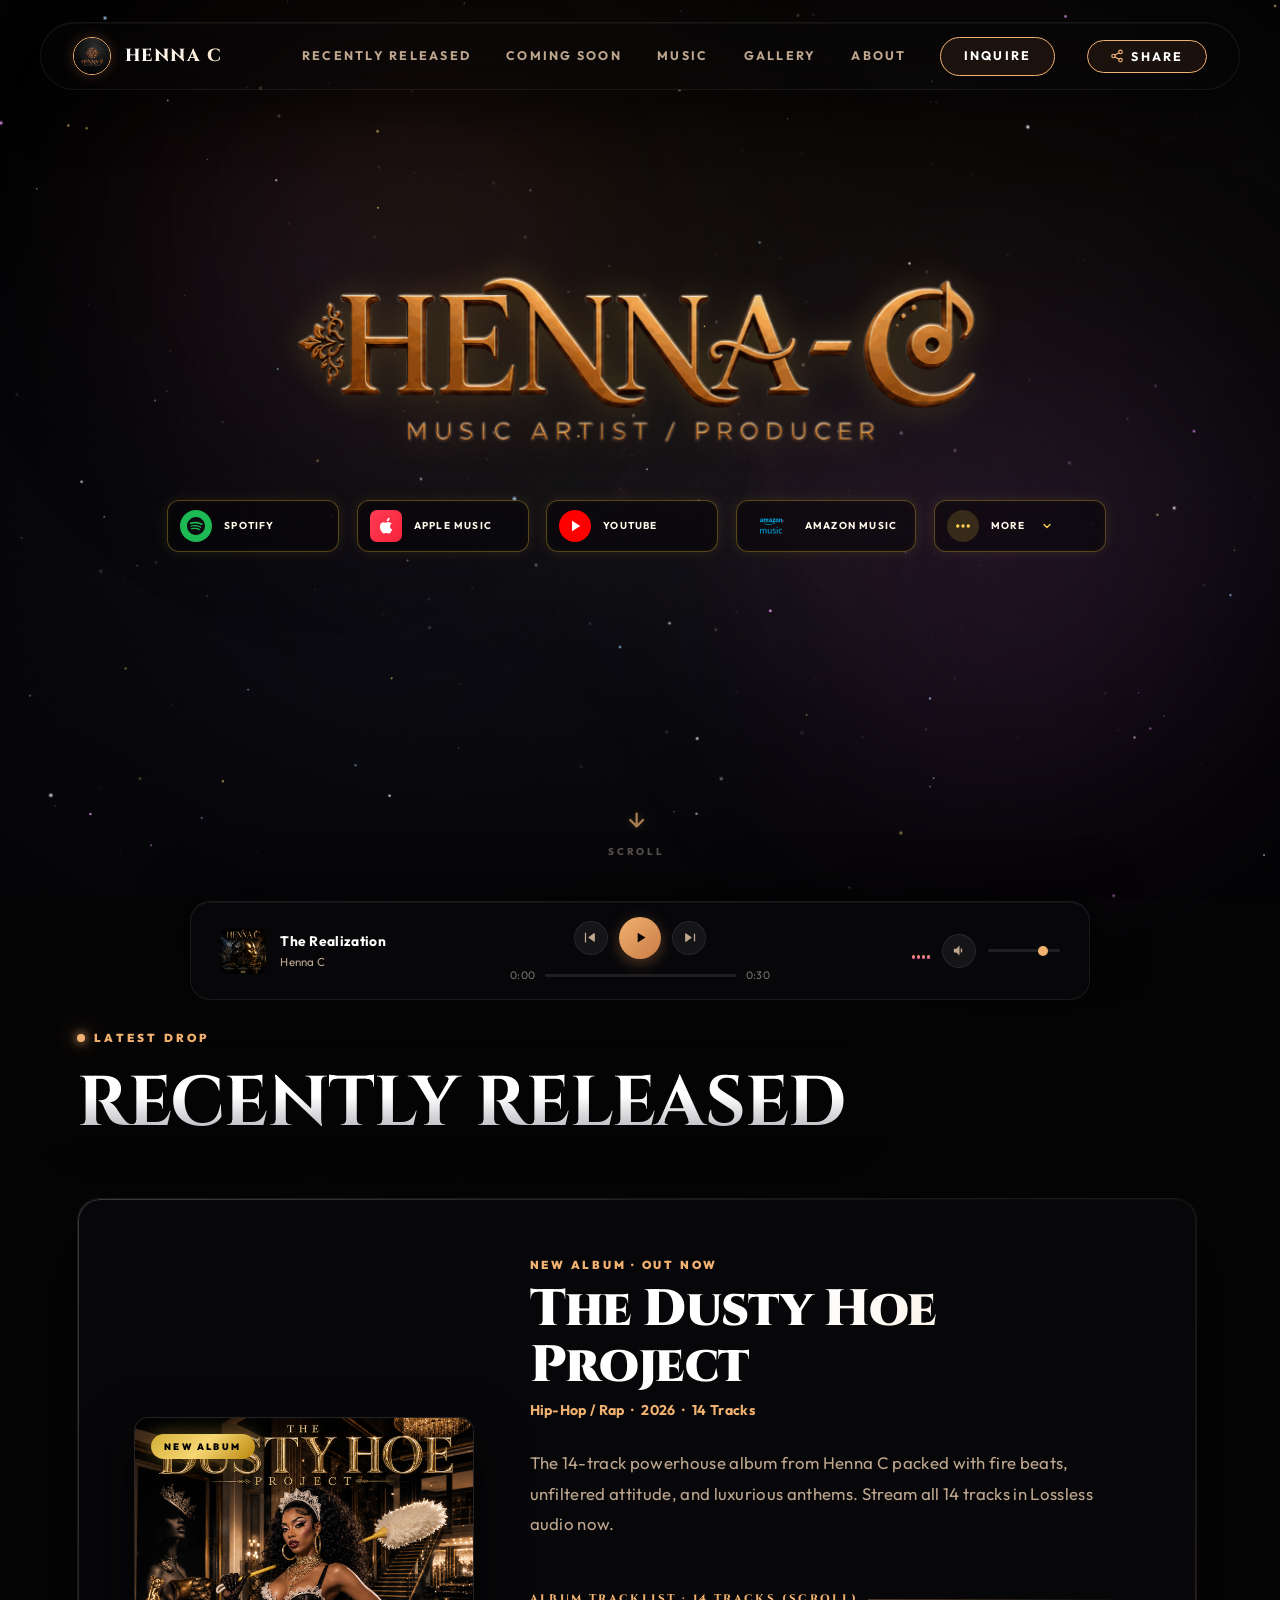
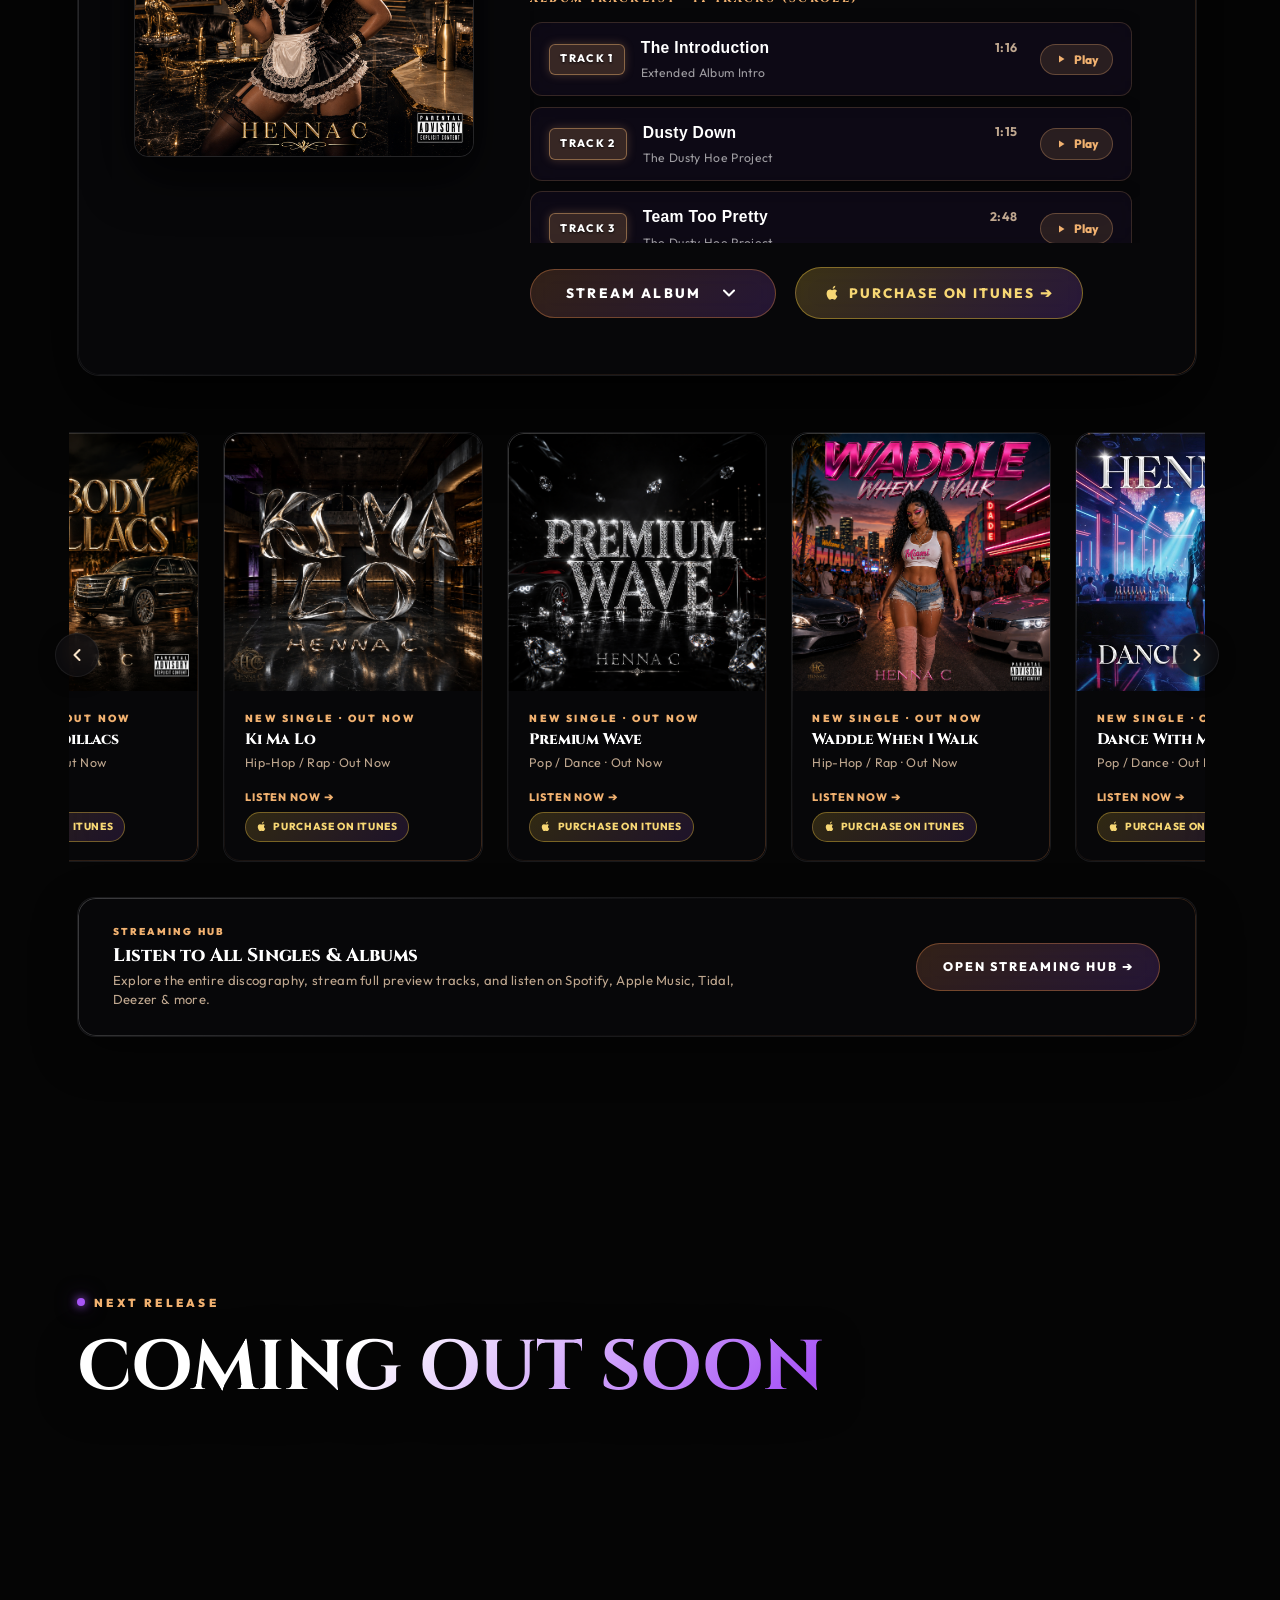
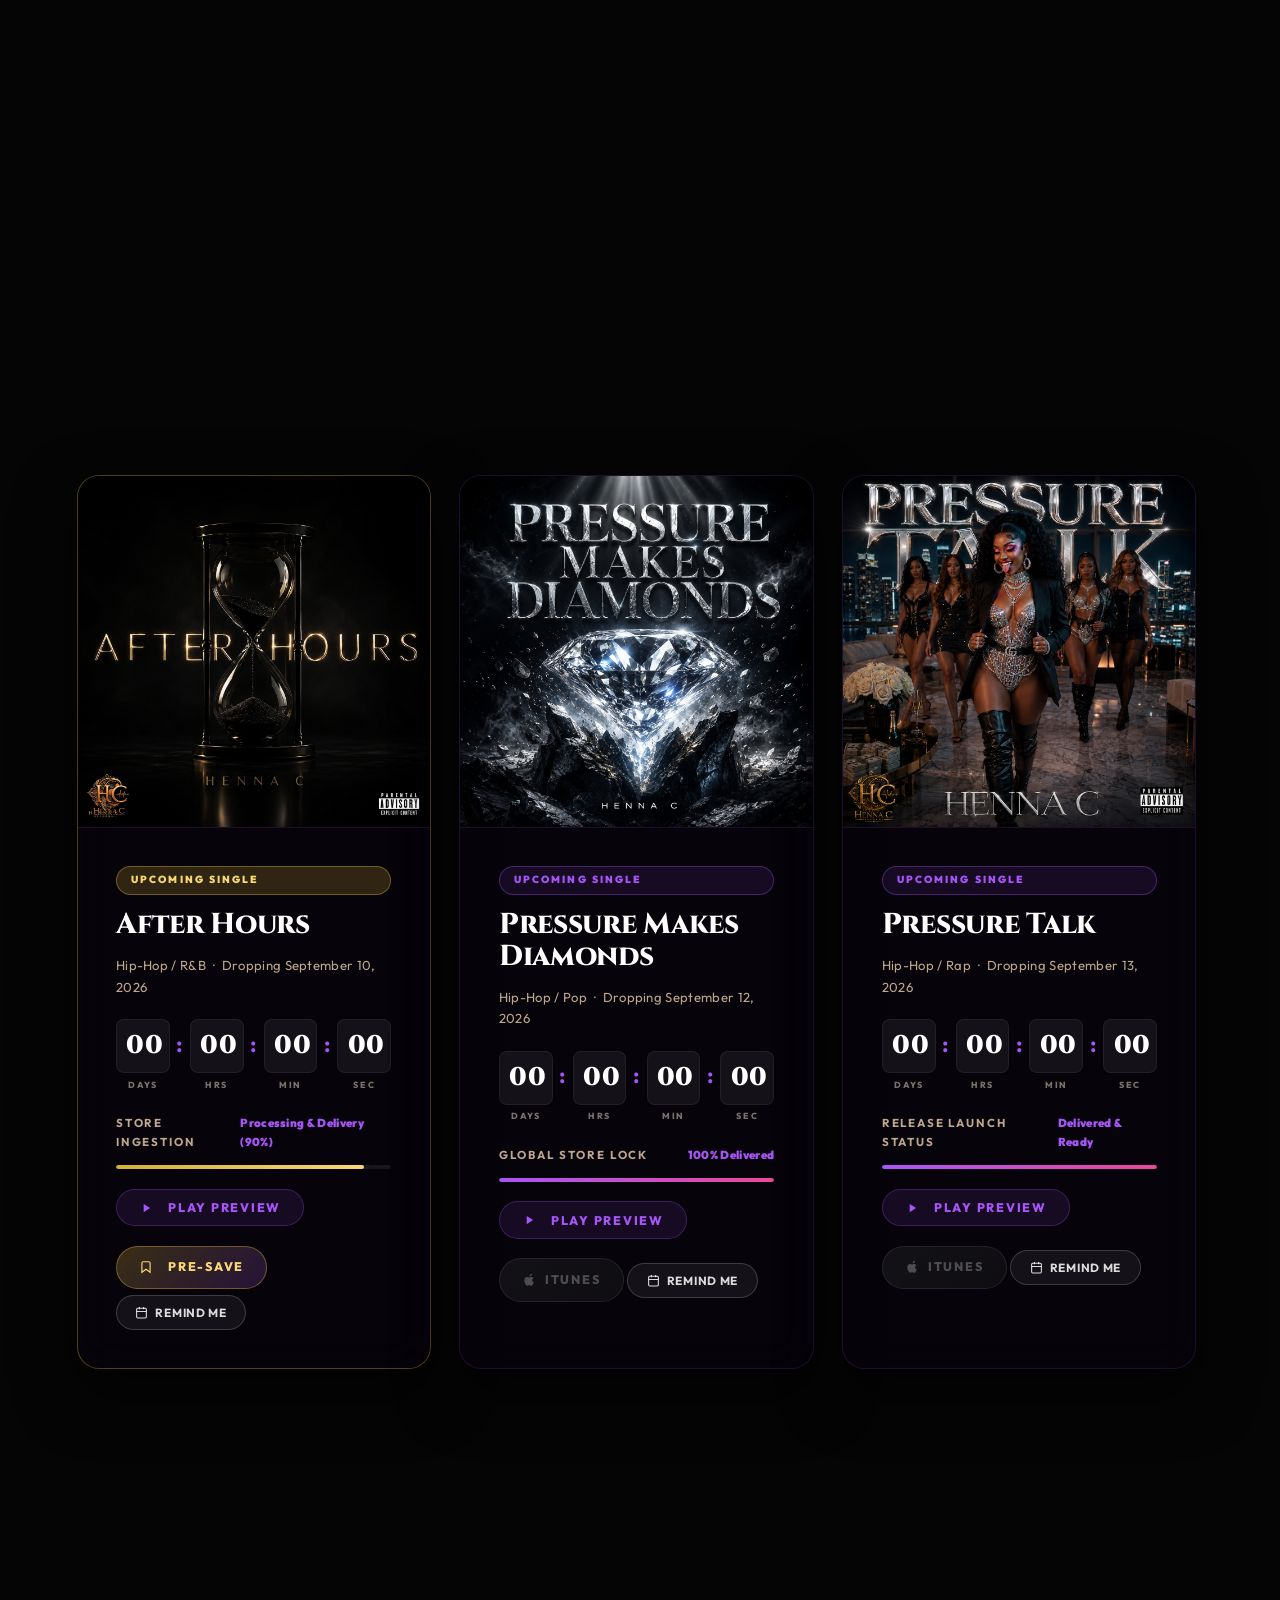
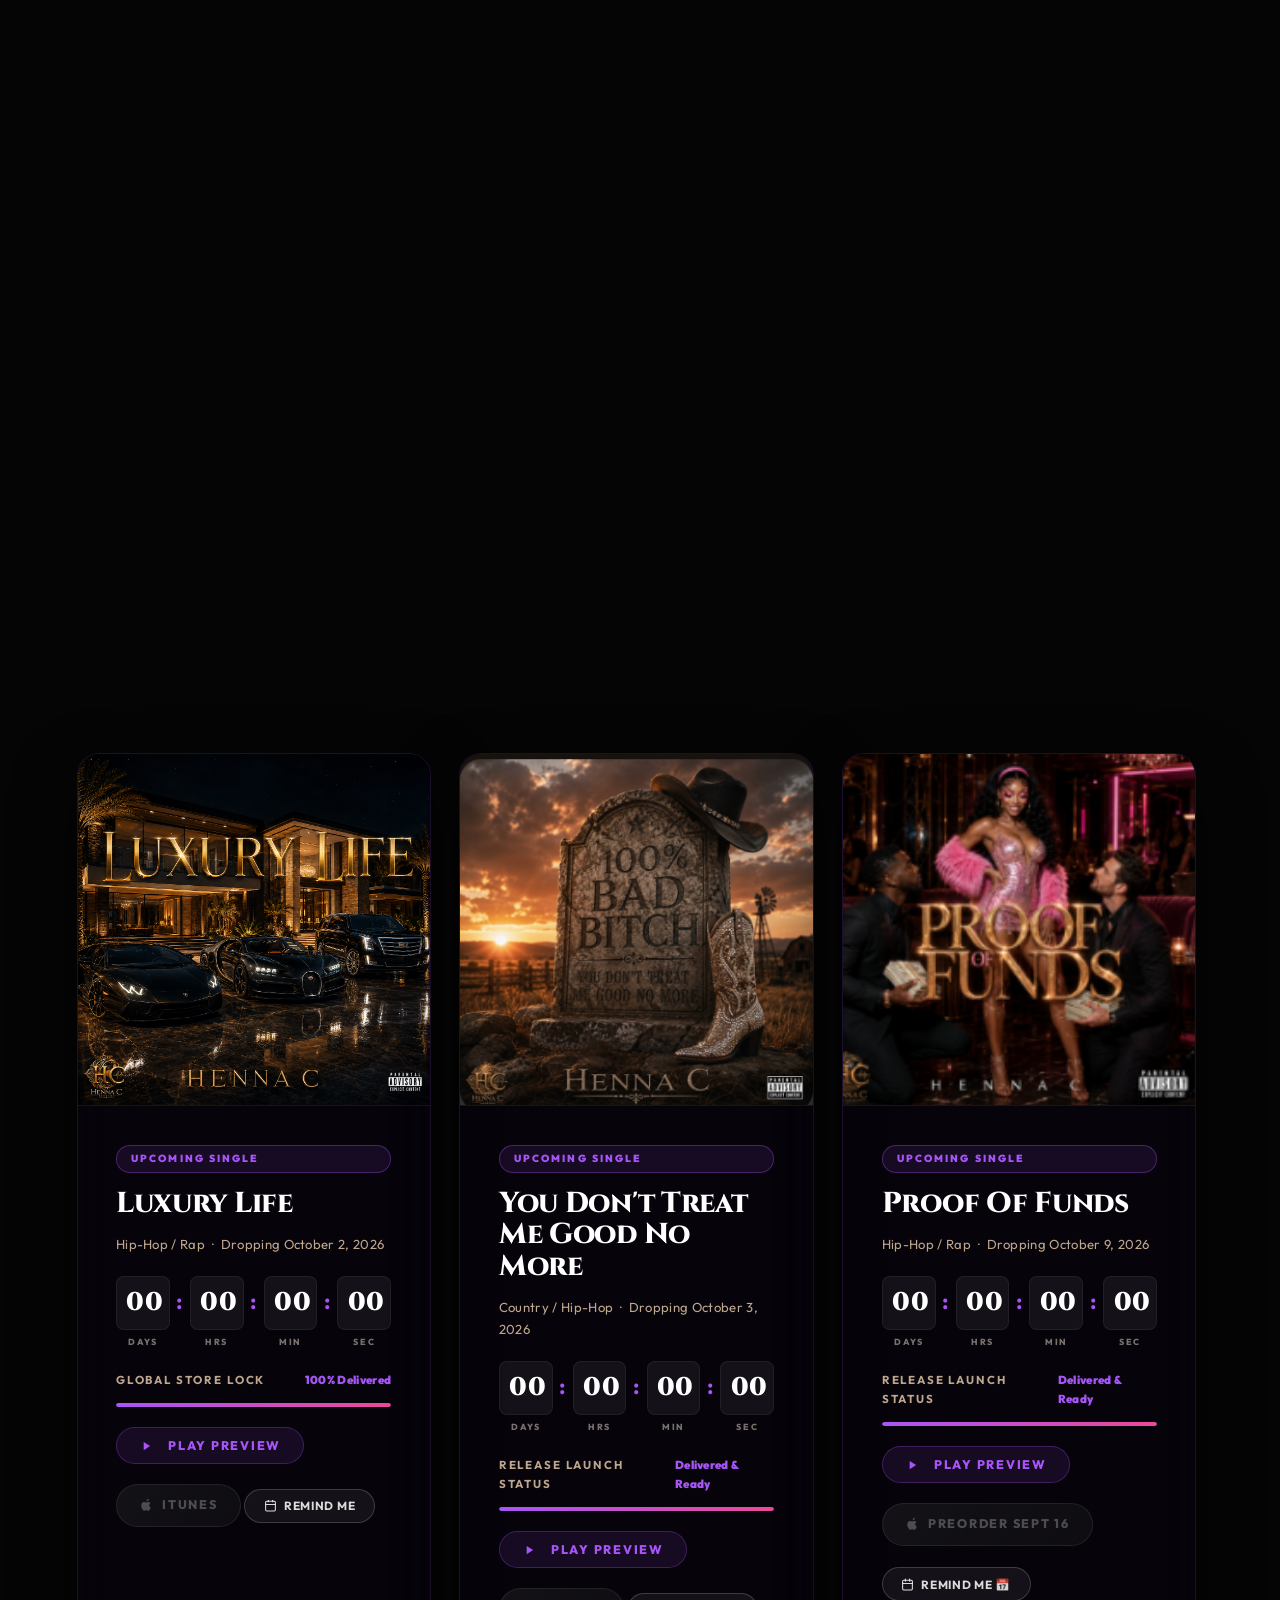
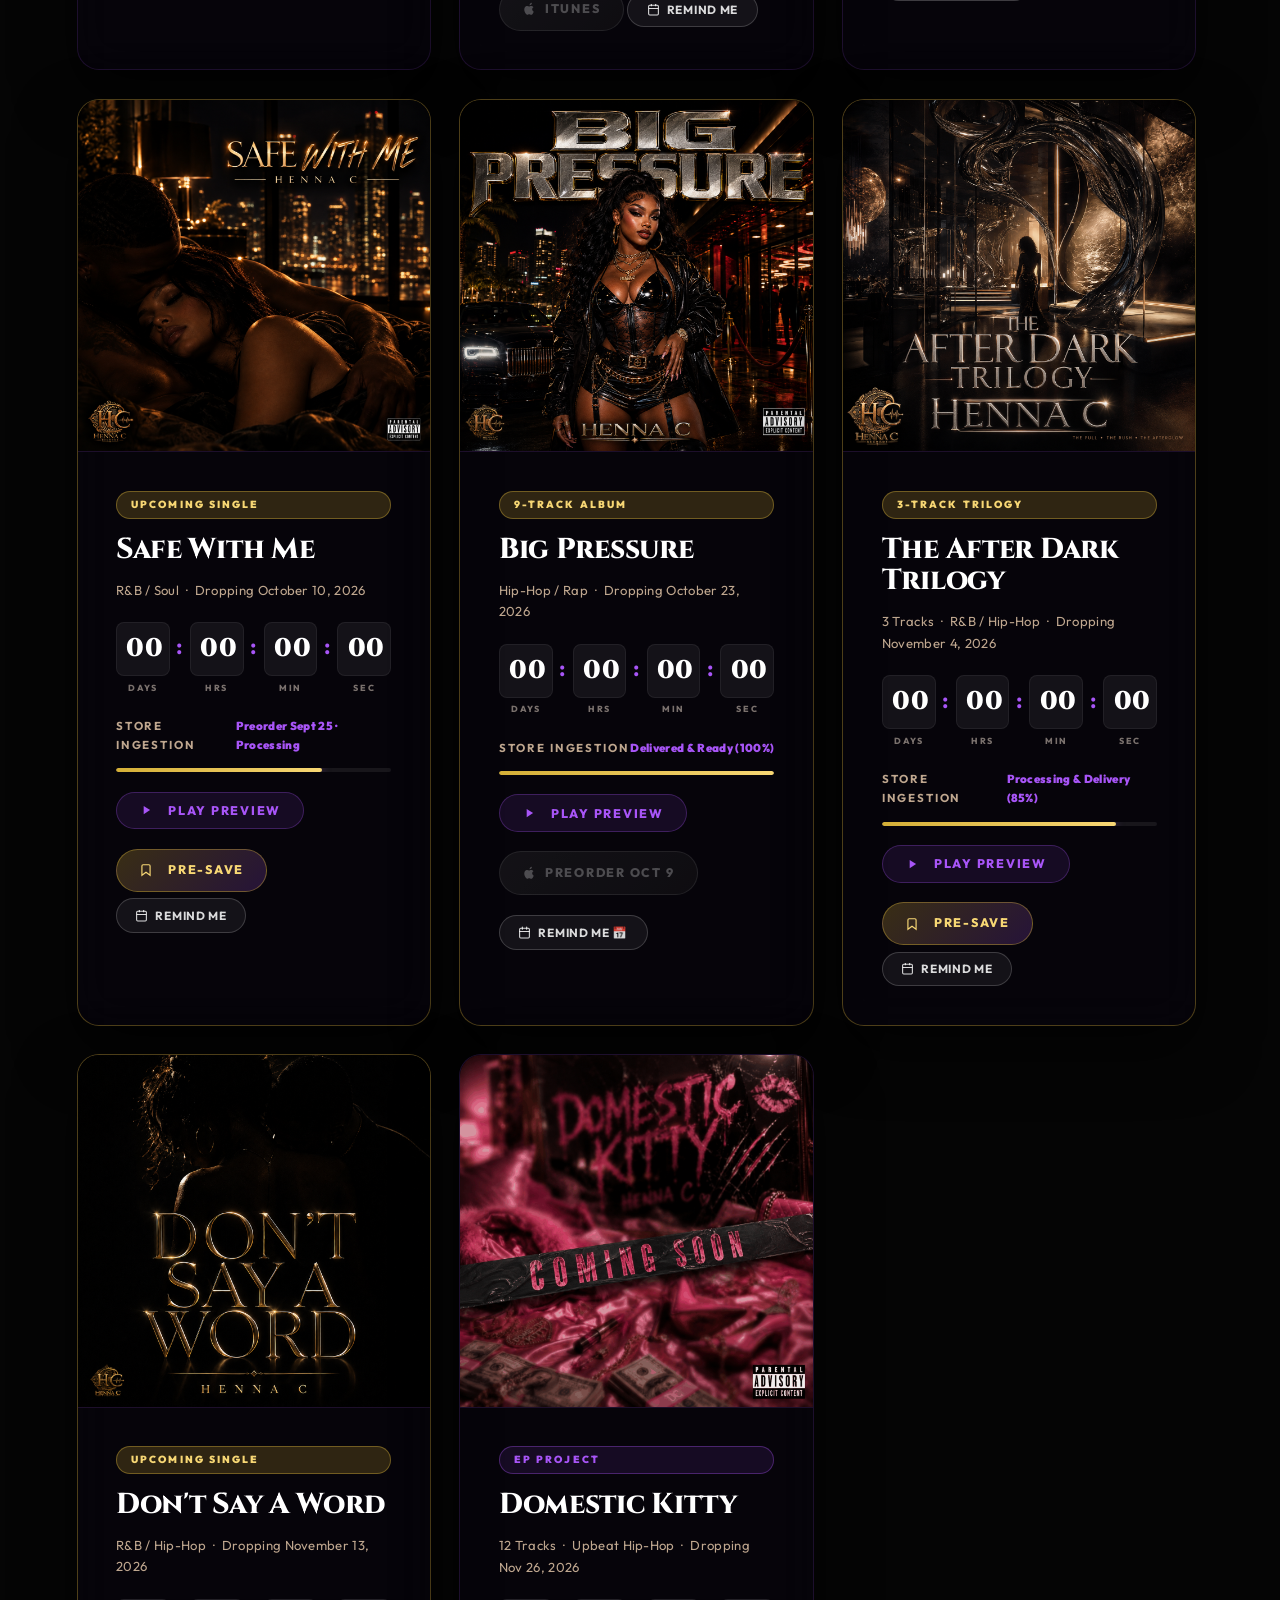
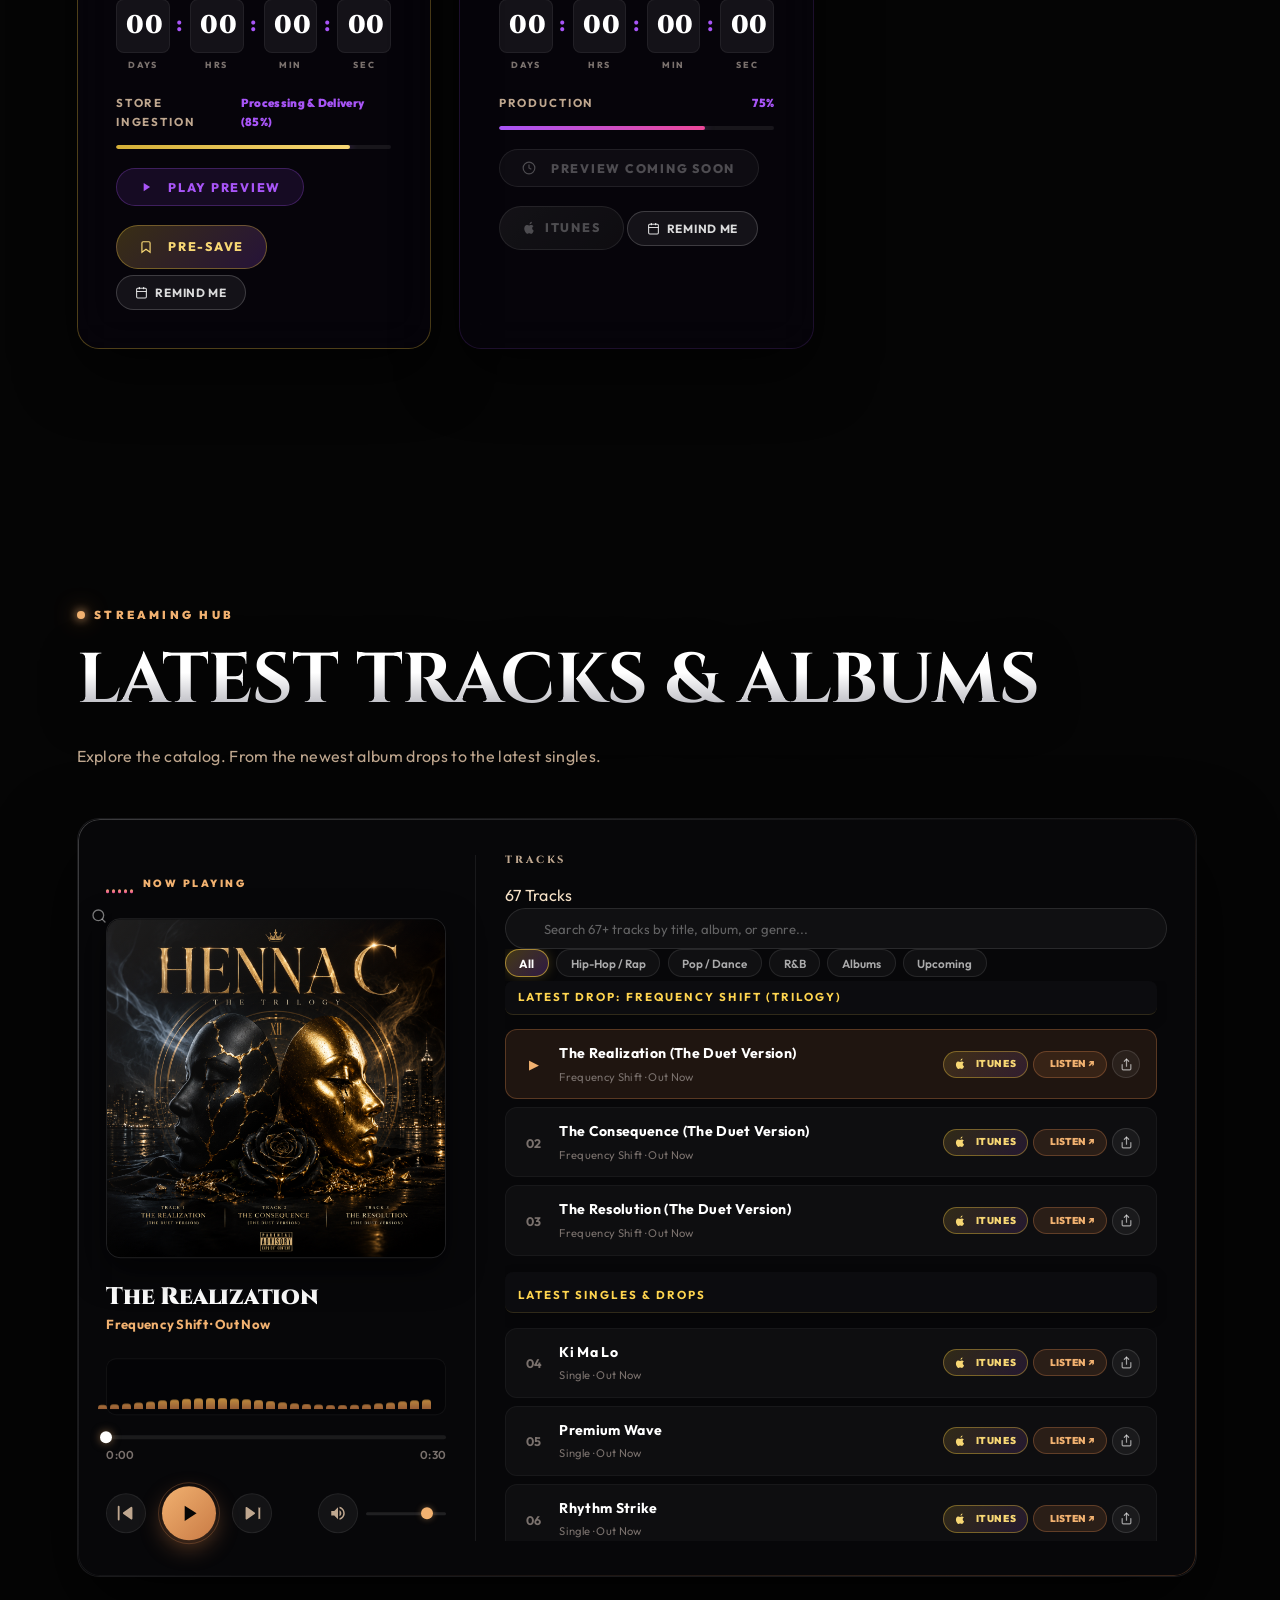
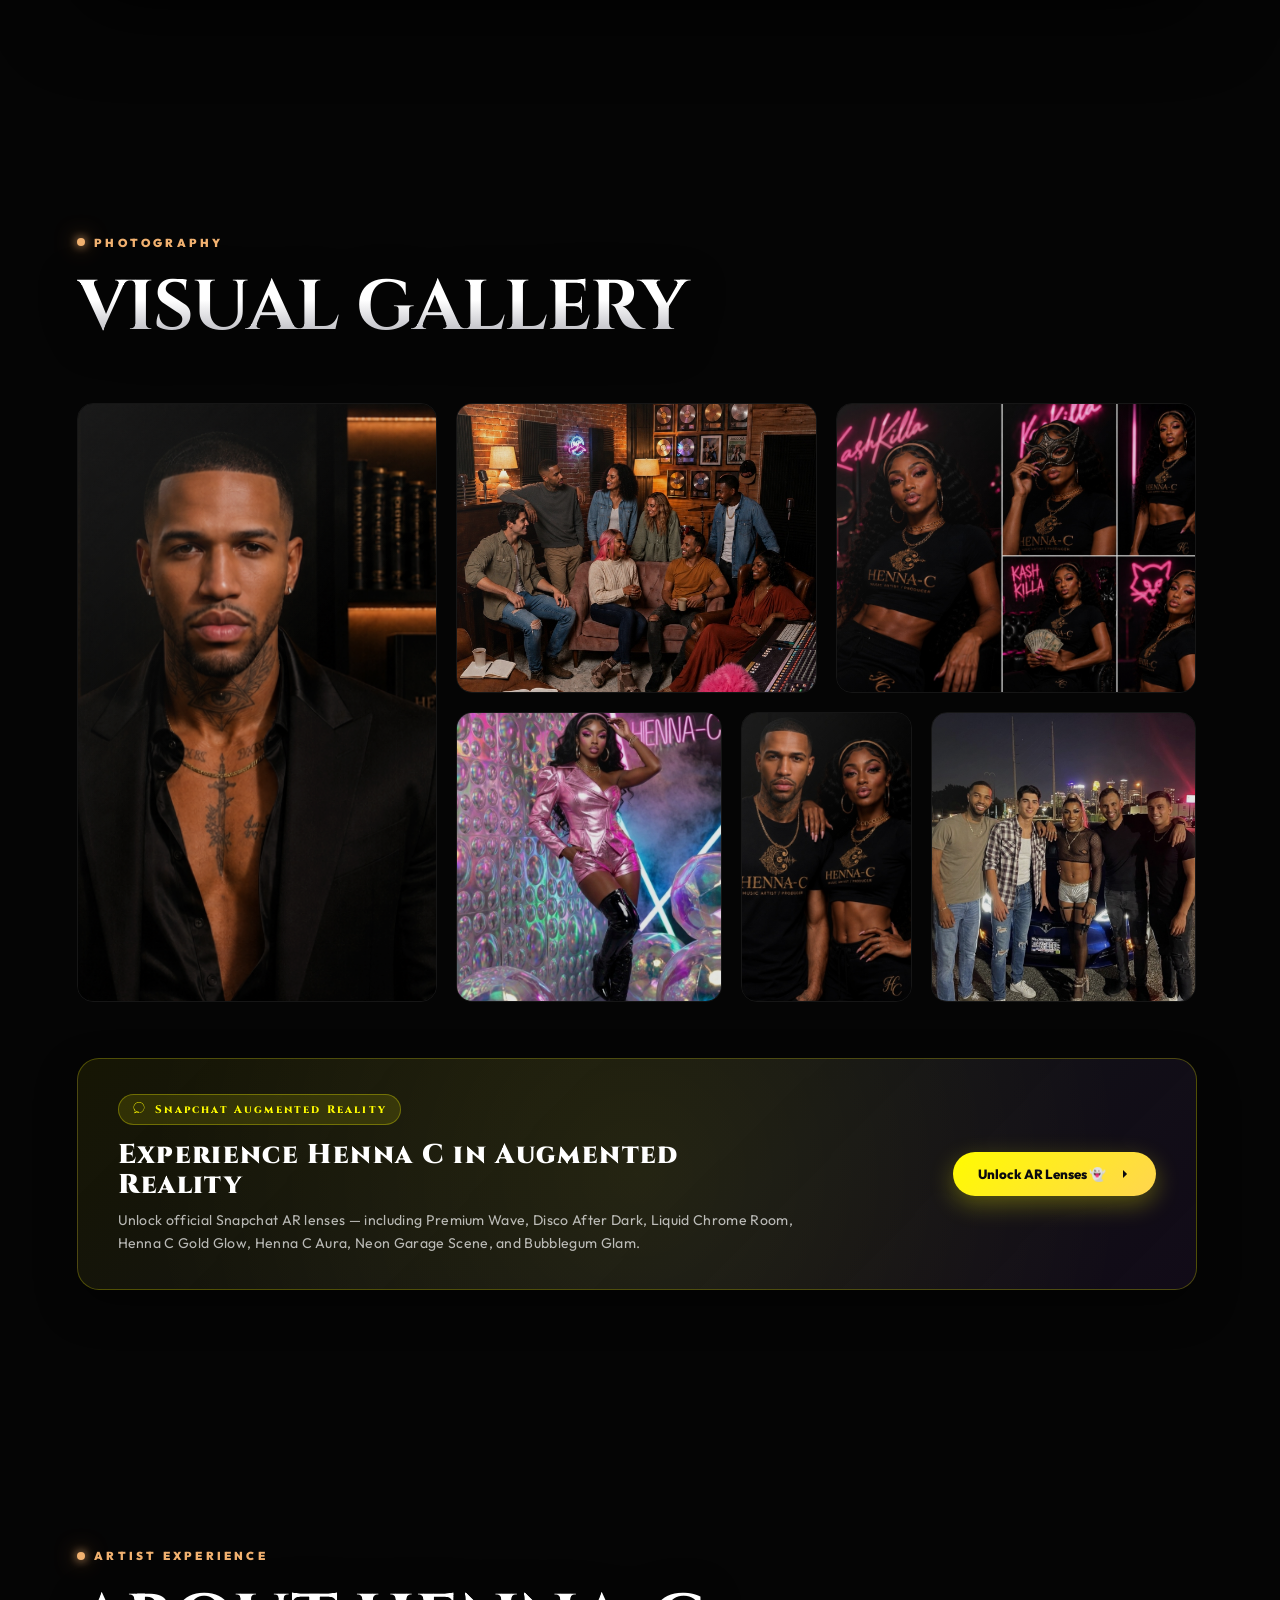
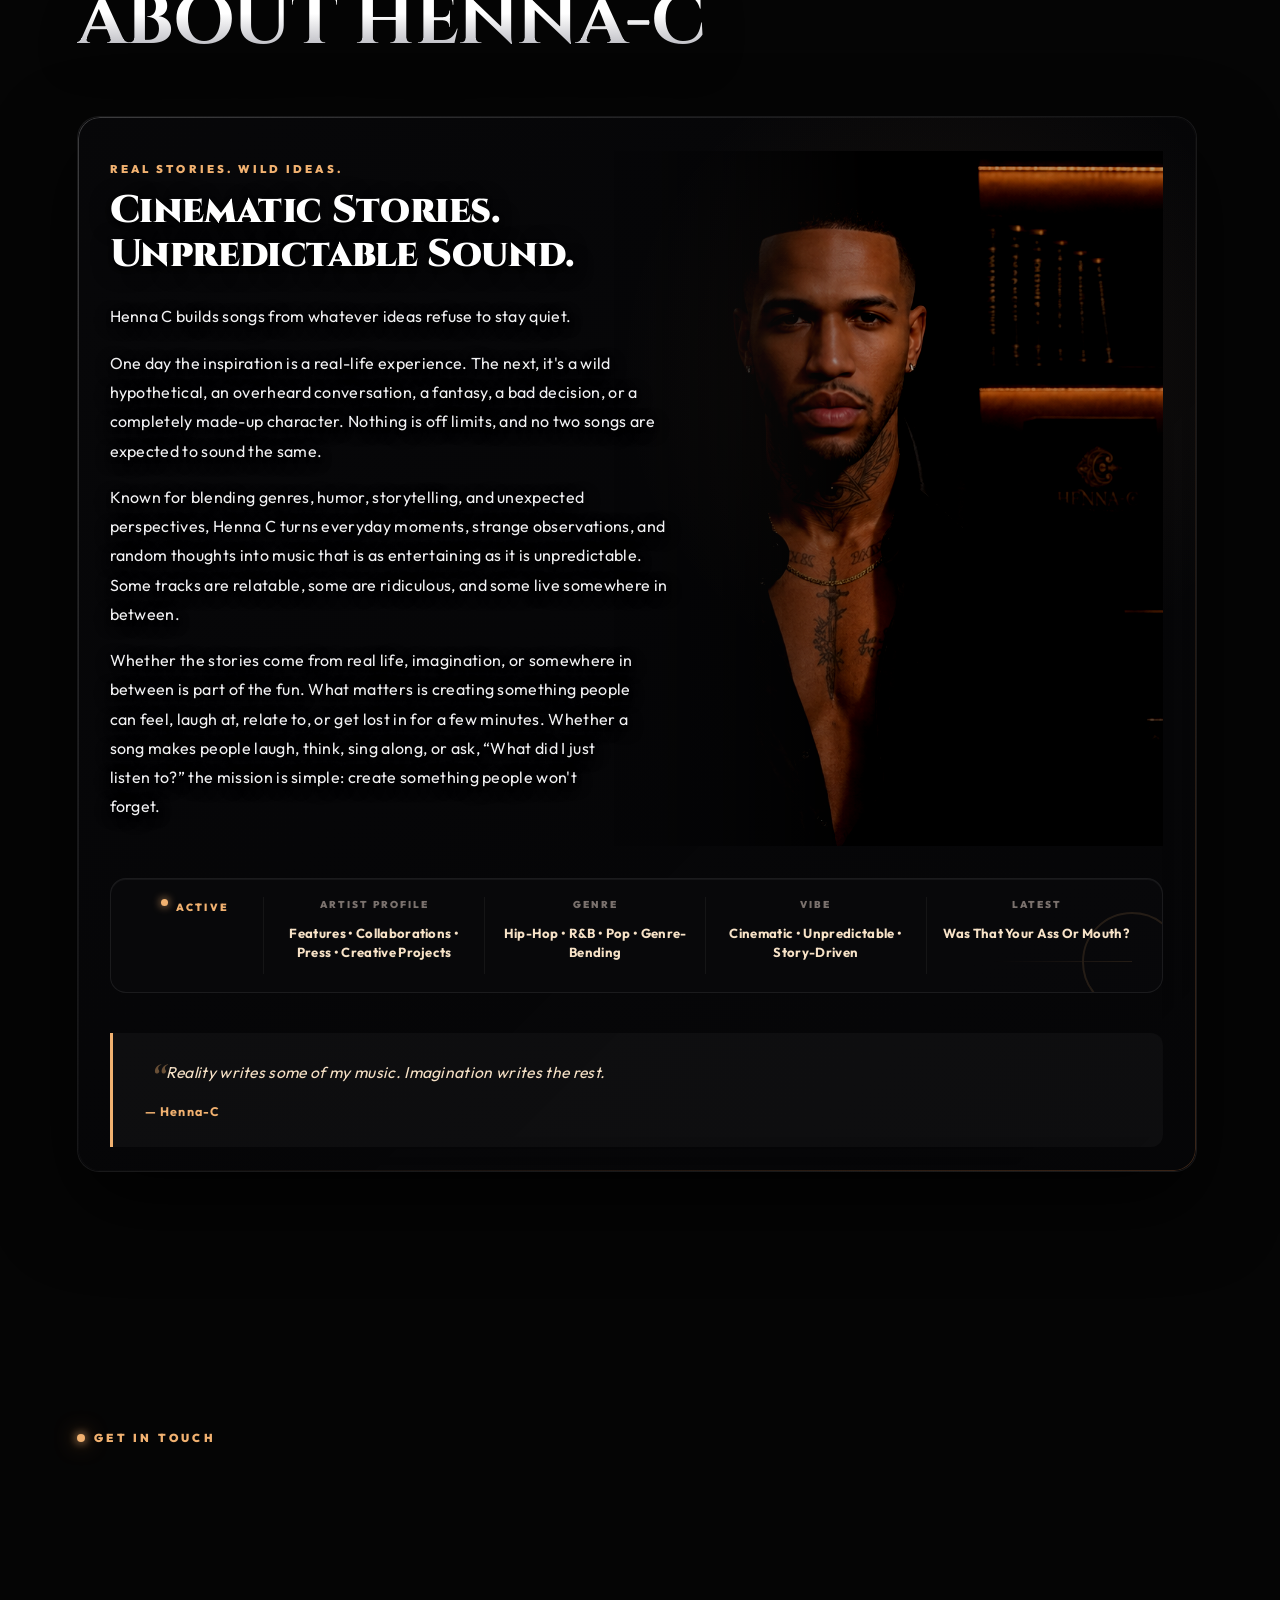
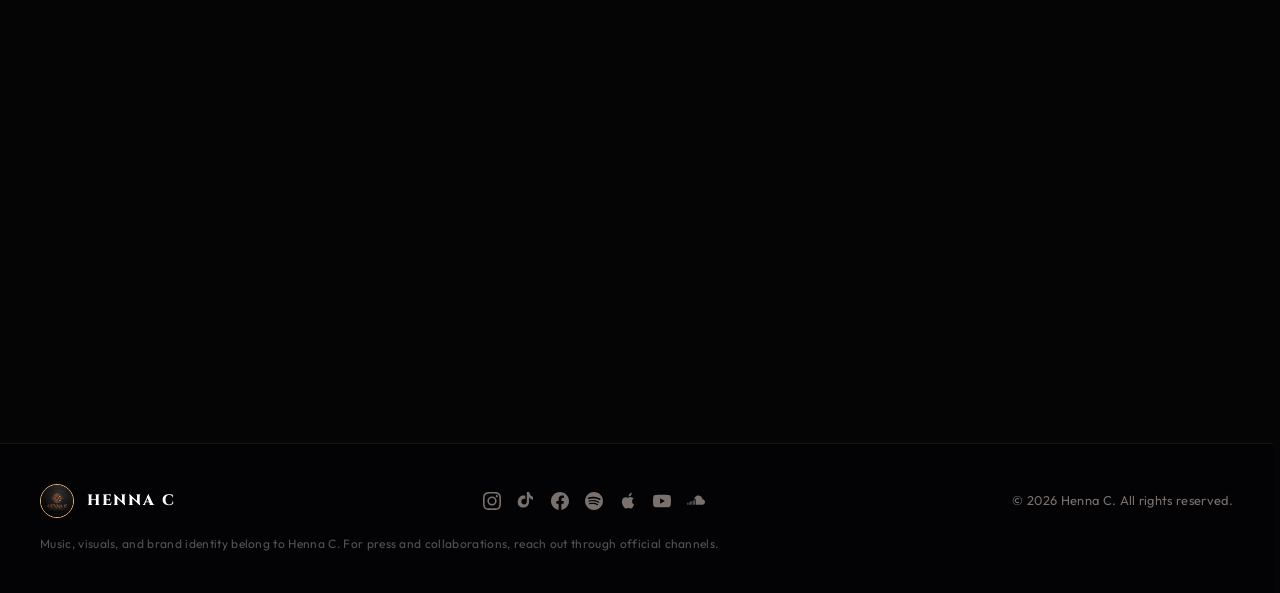
==== commit d4e2a701: "Add Safe With Me upcoming release with artwork, audio preview, and countdown" ====
--- a/index.html
+++ b/index.html
@@ -25,7 +25,7 @@
     <link rel="preconnect" href="https://fonts.gstatic.com" crossorigin>
     <link href="https://fonts.googleapis.com/css2?family=Bodoni+Moda:ital,opsz,wght@0,6..96,400..900;1,6..96,400..900&family=Cinzel:wght@500;700;800;900&family=Outfit:wght@200;300;400;500;600;700;800&display=swap" rel="stylesheet">
 
-    <link rel="stylesheet" href="styles.css?v=6.3.9">
+    <link rel="stylesheet" href="styles.css?v=6.4.0">
   </head>
   <body>
 
@@ -1170,6 +1170,51 @@
               </div>
             </div>
 
+            <!-- Card: Safe With Me -->
+            <div class="upcoming-card reveal" id="upcoming-card-swm" style="border-color: rgba(212,175,55,0.35);">
+              <div class="uc-glow" style="background: radial-gradient(circle, rgba(212,175,55,0.25) 0%, transparent 70%);"></div>
+              <div class="uc-art-wrap">
+                <img src="assets/safe-with-me.png" alt="Safe With Me artwork" class="uc-art-img">
+              </div>
+              <div class="uc-body">
+                <div class="uc-badge" style="background: rgba(212,175,55,0.2); color: #f7d774; border-color: rgba(212,175,55,0.4);">Upcoming Single</div>
+                <h3 class="uc-name">Safe With Me</h3>
+                <p class="uc-meta">R&amp;B / Soul &nbsp;·&nbsp; Dropping October 10, 2026</p>
+
+                <div class="countdown" data-date="2026-10-10T00:00:00">
+                  <div class="cd-seg"><span class="cd-num" data-days>00</span><span class="cd-label">Days</span></div>
+                  <div class="cd-colon">:</div>
+                  <div class="cd-seg"><span class="cd-num" data-hours>00</span><span class="cd-label">Hrs</span></div>
+                  <div class="cd-colon">:</div>
+                  <div class="cd-seg"><span class="cd-num" data-minutes>00</span><span class="cd-label">Min</span></div>
+                  <div class="cd-colon">:</div>
+                  <div class="cd-seg"><span class="cd-num" data-seconds>00</span><span class="cd-label">Sec</span></div>
+                </div>
+
+                <div class="progress-row">
+                  <span class="progress-label">Store Ingestion</span>
+                  <span class="progress-pct">Preorder Sept 25 · Processing</span>
+                </div>
+                <div class="progress-track">
+                  <div class="progress-fill" style="width:75%; background: linear-gradient(90deg, #d4af37, #f7d774);"></div>
+                </div>
+                <button class="uc-preview-btn" data-src="assets/audio/safe-with-me.wav" data-title="Safe With Me" data-art="assets/safe-with-me.png">
+                  <svg viewBox="0 0 24 24" fill="currentColor"><path d="M8 5.14v14l11-7-11-7z"/></svg>
+                  <span>Play Preview</span>
+                </button>
+                <div class="uc-actions-row">
+                  <a href="https://distrokid.com/hyperfollow/hennac/safe-with-me" target="_blank" rel="noopener noreferrer" class="uc-itunes-btn" title="Pre-Save Safe With Me on HyperFollow" style="background: linear-gradient(135deg, rgba(212,175,55,0.25), rgba(168,85,247,0.2)); border-color: rgba(212,175,55,0.4);">
+                    <svg viewBox="0 0 24 24" fill="none" stroke="currentColor" stroke-width="2" width="14" height="14" style="margin-right: 6px;"><path d="M19 21l-7-5-7 5V5a2 2 0 0 1 2-2h10a2 2 0 0 1 2 2z"/></svg>
+                    <span>Pre-Save</span>
+                  </a>
+                  <button type="button" class="uc-remind-btn" aria-label="Add Drop Reminder to Calendar" data-title="Safe With Me" data-date="2026-10-10">
+                    <svg viewBox="0 0 24 24" fill="none" stroke="currentColor" stroke-width="2" width="14" height="14"><rect x="3" y="4" width="18" height="18" rx="2" ry="2"></rect><line x1="16" y1="2" x2="16" y2="6"></line><line x1="8" y1="2" x2="8" y2="6"></line><line x1="3" y1="10" x2="21" y2="10"></line></svg>
+                    <span>Remind Me</span>
+                  </button>
+                </div>
+              </div>
+            </div>
+
             <!-- Card: Big Pressure (Album) -->
             <div class="upcoming-card reveal" id="upcoming-card-bp" style="border-color: rgba(212,175,55,0.35);">
               <div class="uc-glow" style="background: radial-gradient(circle, rgba(212,175,55,0.25) 0%, transparent 70%);"></div>
@@ -1429,14 +1474,14 @@
             <div class="player-right">
               <div class="playlist-header-top">
                 <h4 class="playlist-label">TRACKS</h4>
-                <span class="pl-total-count" id="pl-total-count">66 Tracks</span>
+                <span class="pl-total-count" id="pl-total-count">67 Tracks</span>
               </div>
 
               <!-- Instant Search & Genre Filter Bar -->
               <div class="pl-search-filter-bar" id="pl-search-filter-bar">
                 <div class="pl-search-input-wrap">
                   <svg viewBox="0 0 24 24" width="15" height="15" fill="none" stroke="currentColor" stroke-width="2" stroke-linecap="round" stroke-linejoin="round" class="pl-search-icon"><circle cx="11" cy="11" r="8"/><line x1="21" y1="21" x2="16.65" y2="16.65"/></svg>
-                  <input type="text" id="pl-search-input" class="pl-search-input" placeholder="Search 66+ tracks by title, album, or genre..." aria-label="Search playlist">
+                  <input type="text" id="pl-search-input" class="pl-search-input" placeholder="Search 67+ tracks by title, album, or genre..." aria-label="Search playlist">
                   <button type="button" id="pl-search-clear" class="pl-search-clear hidden" aria-label="Clear search">✕</button>
                 </div>
                 <div class="pl-filter-chips" id="pl-filter-chips" role="tablist" aria-label="Filter tracks by genre">
@@ -2177,10 +2222,34 @@
                   </div>
                 </div>
 
-                <!-- 31: Big Pressure (Coming Soon) -->
-                <div class="pl-row" data-index="30" data-src="assets/audio/big-pressure.wav" data-title="Big Pressure" data-genre="Single · Coming Soon" data-art="assets/big-pressure.png" data-itunes="" id="track-row-bp">
+                <!-- 31: Safe With Me (Coming Soon) -->
+                <div class="pl-row" data-index="30" data-src="assets/audio/safe-with-me.wav" data-title="Safe With Me" data-genre="Single · R&amp;B / Soul · Coming Soon" data-art="assets/safe-with-me.png" data-itunes="https://distrokid.com/hyperfollow/hennac/safe-with-me" id="track-row-swm">
                   <div class="pl-num-wrap">
                     <span class="pl-num">31</span>
+                    <span class="pl-play-arrow">▶</span>
+                  </div>
+                  <div class="pl-info">
+                    <span class="pl-name">Safe With Me</span>
+                    <span class="pl-tag pl-tag-coming-soon">Coming Soon · Oct 10</span>
+                  </div>
+                  <div class="pl-actions">
+                    <a href="https://distrokid.com/hyperfollow/hennac/safe-with-me" target="_blank" rel="noopener noreferrer" class="pl-itunes-btn" title="Pre-Save Safe With Me on HyperFollow">
+                      <svg viewBox="0 0 24 24" fill="none" stroke="currentColor" stroke-width="2.2" stroke-linecap="round" stroke-linejoin="round"><path d="M19 21l-7-5-7 5V5a2 2 0 0 1 2-2h10a2 2 0 0 1 2 2z"/></svg>
+                      <span class="itunes-btn-text">Pre-Save</span>
+                    </a>
+                    <button type="button" class="pl-stream-btn" data-title="Safe With Me" aria-label="Find Safe With Me">
+                      <span>Platforms ➔</span>
+                    </button>
+                    <button type="button" class="pl-share-btn" data-title="Safe With Me" aria-label="Share Safe With Me" title="Share track">
+                      <svg viewBox="0 0 24 24" fill="none" stroke="currentColor" stroke-width="2.2" stroke-linecap="round" stroke-linejoin="round"><path d="M4 12v8a2 2 0 0 0 2 2h12a2 2 0 0 0 2-2v-8"></path><polyline points="16 6 12 2 8 6"></polyline><line x1="12" y1="2" x2="12" y2="15"></line></svg>
+                    </button>
+                  </div>
+                </div>
+
+                <!-- 32: Big Pressure (Coming Soon) -->
+                <div class="pl-row" data-index="31" data-src="assets/audio/big-pressure.wav" data-title="Big Pressure" data-genre="Single · Coming Soon" data-art="assets/big-pressure.png" data-itunes="" id="track-row-bp">
+                  <div class="pl-num-wrap">
+                    <span class="pl-num">32</span>
                     <span class="pl-play-arrow">▶</span>
                   </div>
                   <div class="pl-info">
@@ -2202,10 +2271,10 @@
                 </div>
 
 
-                                                <!-- 32: The Pull (Coming Soon) -->
-                <div class="pl-row" data-index="31" data-src="assets/audio/the-pull.wav" data-title="The Pull" data-genre="The After Dark Trilogy · Coming Soon" data-art="assets/the-after-dark-trilogy.png" data-itunes="https://distrokid.com/hyperfollow/hennac/the-after-dark-trilogy" id="track-row-adt-1">
-                  <div class="pl-num-wrap">
-                    <span class="pl-num">32</span>
+                                                <!-- 33: The Pull (Coming Soon) -->
+                <div class="pl-row" data-index="32" data-src="assets/audio/the-pull.wav" data-title="The Pull" data-genre="The After Dark Trilogy · Coming Soon" data-art="assets/the-after-dark-trilogy.png" data-itunes="https://distrokid.com/hyperfollow/hennac/the-after-dark-trilogy" id="track-row-adt-1">
+                  <div class="pl-num-wrap">
+                    <span class="pl-num">33</span>
                     <span class="pl-play-arrow">▶</span>
                   </div>
                   <div class="pl-info">
@@ -2226,10 +2295,10 @@
                   </div>
                 </div>
 
-                <!-- 33: The Rush (Coming Soon) -->
-                <div class="pl-row" data-index="32" data-src="assets/audio/the-rush.wav" data-title="The Rush" data-genre="The After Dark Trilogy · Coming Soon" data-art="assets/the-after-dark-trilogy.png" data-itunes="https://distrokid.com/hyperfollow/hennac/the-after-dark-trilogy" id="track-row-adt-2">
-                  <div class="pl-num-wrap">
-                    <span class="pl-num">33</span>
+                <!-- 34: The Rush (Coming Soon) -->
+                <div class="pl-row" data-index="33" data-src="assets/audio/the-rush.wav" data-title="The Rush" data-genre="The After Dark Trilogy · Coming Soon" data-art="assets/the-after-dark-trilogy.png" data-itunes="https://distrokid.com/hyperfollow/hennac/the-after-dark-trilogy" id="track-row-adt-2">
+                  <div class="pl-num-wrap">
+                    <span class="pl-num">34</span>
                     <span class="pl-play-arrow">▶</span>
                   </div>
                   <div class="pl-info">
@@ -2250,10 +2319,10 @@
                   </div>
                 </div>
 
-                <!-- 34: The Afterglow (Coming Soon) -->
-                <div class="pl-row" data-index="33" data-src="assets/audio/the-afterglow.wav" data-title="The Afterglow" data-genre="The After Dark Trilogy · Coming Soon" data-art="assets/the-after-dark-trilogy.png" data-itunes="https://distrokid.com/hyperfollow/hennac/the-after-dark-trilogy" id="track-row-adt-3">
-                  <div class="pl-num-wrap">
-                    <span class="pl-num">34</span>
+                <!-- 35: The Afterglow (Coming Soon) -->
+                <div class="pl-row" data-index="34" data-src="assets/audio/the-afterglow.wav" data-title="The Afterglow" data-genre="The After Dark Trilogy · Coming Soon" data-art="assets/the-after-dark-trilogy.png" data-itunes="https://distrokid.com/hyperfollow/hennac/the-after-dark-trilogy" id="track-row-adt-3">
+                  <div class="pl-num-wrap">
+                    <span class="pl-num">35</span>
                     <span class="pl-play-arrow">▶</span>
                   </div>
                   <div class="pl-info">
@@ -2274,10 +2343,10 @@
                   </div>
                 </div>
 
-<!-- 35: Don't Say A Word (Coming Soon) -->
-                <div class="pl-row" data-index="34" data-src="assets/audio/dont-say-a-word.wav" data-title="Don't Say A Word" data-genre="Single · R&amp;B · Coming Soon" data-art="assets/dont-say-a-word.png" data-itunes="https://distrokid.com/hyperfollow/hennac/dont-say-a-word" id="track-row-dsaw">
-                  <div class="pl-num-wrap">
-                    <span class="pl-num">35</span>
+<!-- 36: Don't Say A Word (Coming Soon) -->
+                <div class="pl-row" data-index="35" data-src="assets/audio/dont-say-a-word.wav" data-title="Don't Say A Word" data-genre="Single · R&amp;B · Coming Soon" data-art="assets/dont-say-a-word.png" data-itunes="https://distrokid.com/hyperfollow/hennac/dont-say-a-word" id="track-row-dsaw">
+                  <div class="pl-num-wrap">
+                    <span class="pl-num">36</span>
                     <span class="pl-play-arrow">▶</span>
                   </div>
                   <div class="pl-info">
@@ -2302,10 +2371,10 @@
                 <div class="playlist-header">The Dusty Hoe Project (Album)</div>
 
 
-                <!-- 36: The Introduction -->
-                <div class="pl-row" data-index="35" data-src="assets/audio/the-introduction.wav" data-title="The Introduction" data-genre="The Dusty Hoe Project · Out Now" data-art="assets/the-dusty-hoe-project.png" data-itunes="https://itunes.apple.com/us/album/the-dusty-hoe-project/6801615854?ls=1&app=itunes" id="track-row-dhp-1">
-                  <div class="pl-num-wrap">
-                    <span class="pl-num">36</span>
+                <!-- 37: The Introduction -->
+                <div class="pl-row" data-index="36" data-src="assets/audio/the-introduction.wav" data-title="The Introduction" data-genre="The Dusty Hoe Project · Out Now" data-art="assets/the-dusty-hoe-project.png" data-itunes="https://itunes.apple.com/us/album/the-dusty-hoe-project/6801615854?ls=1&app=itunes" id="track-row-dhp-1">
+                  <div class="pl-num-wrap">
+                    <span class="pl-num">37</span>
                     <span class="pl-play-arrow">▶</span>
                   </div>
                   <div class="pl-info">
@@ -2326,10 +2395,10 @@
                   </div>
                 </div>
 
-                <!-- 37: Dusty Down -->
-                <div class="pl-row" data-index="36" data-src="assets/audio/dusty-down.wav" data-title="Dusty Down" data-genre="The Dusty Hoe Project · Out Now" data-art="assets/the-dusty-hoe-project.png" data-itunes="https://itunes.apple.com/us/album/the-dusty-hoe-project/6801615854?ls=1&app=itunes" id="track-row-dhp-2">
-                  <div class="pl-num-wrap">
-                    <span class="pl-num">37</span>
+                <!-- 38: Dusty Down -->
+                <div class="pl-row" data-index="37" data-src="assets/audio/dusty-down.wav" data-title="Dusty Down" data-genre="The Dusty Hoe Project · Out Now" data-art="assets/the-dusty-hoe-project.png" data-itunes="https://itunes.apple.com/us/album/the-dusty-hoe-project/6801615854?ls=1&app=itunes" id="track-row-dhp-2">
+                  <div class="pl-num-wrap">
+                    <span class="pl-num">38</span>
                     <span class="pl-play-arrow">▶</span>
                   </div>
                   <div class="pl-info">
@@ -2350,10 +2419,10 @@
                   </div>
                 </div>
 
-                <!-- 38: Team Too Pretty -->
-                <div class="pl-row" data-index="37" data-src="assets/audio/team-too-pretty.wav" data-title="Team Too Pretty" data-genre="The Dusty Hoe Project · Out Now" data-art="assets/the-dusty-hoe-project.png" data-itunes="https://itunes.apple.com/us/album/the-dusty-hoe-project/6801615854?ls=1&app=itunes" id="track-row-dhp-3">
-                  <div class="pl-num-wrap">
-                    <span class="pl-num">38</span>
+                <!-- 39: Team Too Pretty -->
+                <div class="pl-row" data-index="38" data-src="assets/audio/team-too-pretty.wav" data-title="Team Too Pretty" data-genre="The Dusty Hoe Project · Out Now" data-art="assets/the-dusty-hoe-project.png" data-itunes="https://itunes.apple.com/us/album/the-dusty-hoe-project/6801615854?ls=1&app=itunes" id="track-row-dhp-3">
+                  <div class="pl-num-wrap">
+                    <span class="pl-num">39</span>
                     <span class="pl-play-arrow">▶</span>
                   </div>
                   <div class="pl-info">
@@ -2374,10 +2443,10 @@
                   </div>
                 </div>
 
-                <!-- 39: Faded Nozzle -->
-                <div class="pl-row" data-index="38" data-src="assets/audio/faded-nozzle.wav" data-title="Faded Nozzle" data-genre="The Dusty Hoe Project · Out Now" data-art="assets/the-dusty-hoe-project.png" data-itunes="https://itunes.apple.com/us/album/the-dusty-hoe-project/6801615854?ls=1&app=itunes" id="track-row-dhp-4">
-                  <div class="pl-num-wrap">
-                    <span class="pl-num">39</span>
+                <!-- 40: Faded Nozzle -->
+                <div class="pl-row" data-index="39" data-src="assets/audio/faded-nozzle.wav" data-title="Faded Nozzle" data-genre="The Dusty Hoe Project · Out Now" data-art="assets/the-dusty-hoe-project.png" data-itunes="https://itunes.apple.com/us/album/the-dusty-hoe-project/6801615854?ls=1&app=itunes" id="track-row-dhp-4">
+                  <div class="pl-num-wrap">
+                    <span class="pl-num">40</span>
                     <span class="pl-play-arrow">▶</span>
                   </div>
                   <div class="pl-info">
@@ -2398,10 +2467,10 @@
                   </div>
                 </div>
 
-                <!-- 40: Burner Account -->
-                <div class="pl-row" data-index="39" data-src="assets/audio/burner-account.wav" data-title="Burner Account" data-genre="The Dusty Hoe Project · Out Now" data-art="assets/the-dusty-hoe-project.png" data-itunes="https://itunes.apple.com/us/album/the-dusty-hoe-project/6801615854?ls=1&app=itunes" id="track-row-dhp-5">
-                  <div class="pl-num-wrap">
-                    <span class="pl-num">40</span>
+                <!-- 41: Burner Account -->
+                <div class="pl-row" data-index="40" data-src="assets/audio/burner-account.wav" data-title="Burner Account" data-genre="The Dusty Hoe Project · Out Now" data-art="assets/the-dusty-hoe-project.png" data-itunes="https://itunes.apple.com/us/album/the-dusty-hoe-project/6801615854?ls=1&app=itunes" id="track-row-dhp-5">
+                  <div class="pl-num-wrap">
+                    <span class="pl-num">41</span>
                     <span class="pl-play-arrow">▶</span>
                   </div>
                   <div class="pl-info">
@@ -2422,10 +2491,10 @@
                   </div>
                 </div>
 
-                <!-- 41: Dusty Bitch Hating -->
-                <div class="pl-row" data-index="40" data-src="assets/audio/dusty-bitch-hating.wav" data-title="Dusty Bitch Hating" data-genre="The Dusty Hoe Project · Out Now" data-art="assets/the-dusty-hoe-project.png" data-itunes="https://itunes.apple.com/us/album/the-dusty-hoe-project/6801615854?ls=1&app=itunes" id="track-row-dhp-6">
-                  <div class="pl-num-wrap">
-                    <span class="pl-num">41</span>
+                <!-- 42: Dusty Bitch Hating -->
+                <div class="pl-row" data-index="41" data-src="assets/audio/dusty-bitch-hating.wav" data-title="Dusty Bitch Hating" data-genre="The Dusty Hoe Project · Out Now" data-art="assets/the-dusty-hoe-project.png" data-itunes="https://itunes.apple.com/us/album/the-dusty-hoe-project/6801615854?ls=1&app=itunes" id="track-row-dhp-6">
+                  <div class="pl-num-wrap">
+                    <span class="pl-num">42</span>
                     <span class="pl-play-arrow">▶</span>
                   </div>
                   <div class="pl-info">
@@ -2446,10 +2515,10 @@
                   </div>
                 </div>
 
-                <!-- 42: Screenshot -->
-                <div class="pl-row" data-index="41" data-src="assets/audio/screenshot.wav" data-title="Screenshot" data-genre="The Dusty Hoe Project · Out Now" data-art="assets/the-dusty-hoe-project.png" data-itunes="https://itunes.apple.com/us/album/the-dusty-hoe-project/6801615854?ls=1&app=itunes" id="track-row-dhp-7">
-                  <div class="pl-num-wrap">
-                    <span class="pl-num">42</span>
+                <!-- 43: Screenshot -->
+                <div class="pl-row" data-index="42" data-src="assets/audio/screenshot.wav" data-title="Screenshot" data-genre="The Dusty Hoe Project · Out Now" data-art="assets/the-dusty-hoe-project.png" data-itunes="https://itunes.apple.com/us/album/the-dusty-hoe-project/6801615854?ls=1&app=itunes" id="track-row-dhp-7">
+                  <div class="pl-num-wrap">
+                    <span class="pl-num">43</span>
                     <span class="pl-play-arrow">▶</span>
                   </div>
                   <div class="pl-info">
@@ -2470,10 +2539,10 @@
                   </div>
                 </div>
 
-                <!-- 43: Run Dem Bands -->
-                <div class="pl-row" data-index="42" data-src="assets/audio/run-dem-bands.wav" data-title="Run Dem Bands" data-genre="The Dusty Hoe Project · Out Now" data-art="assets/the-dusty-hoe-project.png" data-itunes="https://itunes.apple.com/us/album/the-dusty-hoe-project/6801615854?ls=1&app=itunes" id="track-row-dhp-8">
-                  <div class="pl-num-wrap">
-                    <span class="pl-num">43</span>
+                <!-- 44: Run Dem Bands -->
+                <div class="pl-row" data-index="43" data-src="assets/audio/run-dem-bands.wav" data-title="Run Dem Bands" data-genre="The Dusty Hoe Project · Out Now" data-art="assets/the-dusty-hoe-project.png" data-itunes="https://itunes.apple.com/us/album/the-dusty-hoe-project/6801615854?ls=1&app=itunes" id="track-row-dhp-8">
+                  <div class="pl-num-wrap">
+                    <span class="pl-num">44</span>
                     <span class="pl-play-arrow">▶</span>
                   </div>
                   <div class="pl-info">
@@ -2494,10 +2563,10 @@
                   </div>
                 </div>
 
-                <!-- 44: Turn The Valve -->
-                <div class="pl-row" data-index="43" data-src="assets/audio/turn-the-valve.wav" data-title="Turn The Valve" data-genre="The Dusty Hoe Project · Out Now" data-art="assets/the-dusty-hoe-project.png" data-itunes="https://itunes.apple.com/us/album/the-dusty-hoe-project/6801615854?ls=1&app=itunes" id="track-row-dhp-9">
-                  <div class="pl-num-wrap">
-                    <span class="pl-num">44</span>
+                <!-- 45: Turn The Valve -->
+                <div class="pl-row" data-index="44" data-src="assets/audio/turn-the-valve.wav" data-title="Turn The Valve" data-genre="The Dusty Hoe Project · Out Now" data-art="assets/the-dusty-hoe-project.png" data-itunes="https://itunes.apple.com/us/album/the-dusty-hoe-project/6801615854?ls=1&app=itunes" id="track-row-dhp-9">
+                  <div class="pl-num-wrap">
+                    <span class="pl-num">45</span>
                     <span class="pl-play-arrow">▶</span>
                   </div>
                   <div class="pl-info">
@@ -2518,10 +2587,10 @@
                   </div>
                 </div>
 
-                <!-- 45: Kink In The Line -->
-                <div class="pl-row" data-index="44" data-src="assets/audio/kink-in-the-line.wav" data-title="Kink In The Line" data-genre="The Dusty Hoe Project · Out Now" data-art="assets/the-dusty-hoe-project.png" data-itunes="https://itunes.apple.com/us/album/the-dusty-hoe-project/6801615854?ls=1&app=itunes" id="track-row-dhp-10">
-                  <div class="pl-num-wrap">
-                    <span class="pl-num">45</span>
+                <!-- 46: Kink In The Line -->
+                <div class="pl-row" data-index="45" data-src="assets/audio/kink-in-the-line.wav" data-title="Kink In The Line" data-genre="The Dusty Hoe Project · Out Now" data-art="assets/the-dusty-hoe-project.png" data-itunes="https://itunes.apple.com/us/album/the-dusty-hoe-project/6801615854?ls=1&app=itunes" id="track-row-dhp-10">
+                  <div class="pl-num-wrap">
+                    <span class="pl-num">46</span>
                     <span class="pl-play-arrow">▶</span>
                   </div>
                   <div class="pl-info">
@@ -2542,10 +2611,10 @@
                   </div>
                 </div>
 
-                <!-- 46: Dusty Watchers -->
-                <div class="pl-row" data-index="45" data-src="assets/audio/dusty-watchers.wav" data-title="Dusty Watchers" data-genre="The Dusty Hoe Project · Out Now" data-art="assets/the-dusty-hoe-project.png" data-itunes="https://itunes.apple.com/us/album/the-dusty-hoe-project/6801615854?ls=1&app=itunes" id="track-row-dhp-11">
-                  <div class="pl-num-wrap">
-                    <span class="pl-num">46</span>
+                <!-- 47: Dusty Watchers -->
+                <div class="pl-row" data-index="46" data-src="assets/audio/dusty-watchers.wav" data-title="Dusty Watchers" data-genre="The Dusty Hoe Project · Out Now" data-art="assets/the-dusty-hoe-project.png" data-itunes="https://itunes.apple.com/us/album/the-dusty-hoe-project/6801615854?ls=1&app=itunes" id="track-row-dhp-11">
+                  <div class="pl-num-wrap">
+                    <span class="pl-num">47</span>
                     <span class="pl-play-arrow">▶</span>
                   </div>
                   <div class="pl-info">
@@ -2566,10 +2635,10 @@
                   </div>
                 </div>
 
-                <!-- 47: Bow On It -->
-                <div class="pl-row" data-index="46" data-src="assets/audio/bow-on-it.wav" data-title="Bow On It" data-genre="The Dusty Hoe Project · Out Now" data-art="assets/the-dusty-hoe-project.png" data-itunes="https://itunes.apple.com/us/album/the-dusty-hoe-project/6801615854?ls=1&app=itunes" id="track-row-dhp-12">
-                  <div class="pl-num-wrap">
-                    <span class="pl-num">47</span>
+                <!-- 48: Bow On It -->
+                <div class="pl-row" data-index="47" data-src="assets/audio/bow-on-it.wav" data-title="Bow On It" data-genre="The Dusty Hoe Project · Out Now" data-art="assets/the-dusty-hoe-project.png" data-itunes="https://itunes.apple.com/us/album/the-dusty-hoe-project/6801615854?ls=1&app=itunes" id="track-row-dhp-12">
+                  <div class="pl-num-wrap">
+                    <span class="pl-num">48</span>
                     <span class="pl-play-arrow">▶</span>
                   </div>
                   <div class="pl-info">
@@ -2590,10 +2659,10 @@
                   </div>
                 </div>
 
-                <!-- 48: I Need A Swiffer -->
-                <div class="pl-row" data-index="47" data-src="assets/audio/i-need-a-swiffer.wav" data-title="I Need A Swiffer" data-genre="The Dusty Hoe Project · Out Now" data-art="assets/the-dusty-hoe-project.png" data-itunes="https://itunes.apple.com/us/album/the-dusty-hoe-project/6801615854?ls=1&app=itunes" id="track-row-dhp-13">
-                  <div class="pl-num-wrap">
-                    <span class="pl-num">48</span>
+                <!-- 49: I Need A Swiffer -->
+                <div class="pl-row" data-index="48" data-src="assets/audio/i-need-a-swiffer.wav" data-title="I Need A Swiffer" data-genre="The Dusty Hoe Project · Out Now" data-art="assets/the-dusty-hoe-project.png" data-itunes="https://itunes.apple.com/us/album/the-dusty-hoe-project/6801615854?ls=1&app=itunes" id="track-row-dhp-13">
+                  <div class="pl-num-wrap">
+                    <span class="pl-num">49</span>
                     <span class="pl-play-arrow">▶</span>
                   </div>
                   <div class="pl-info">
@@ -2614,10 +2683,10 @@
                   </div>
                 </div>
 
-                <!-- 49: Dusty Hoes -->
-                <div class="pl-row" data-index="48" data-src="assets/audio/dusty-hoes.wav" data-title="Dusty Hoes" data-genre="The Dusty Hoe Project · Out Now" data-art="assets/the-dusty-hoe-project.png" data-itunes="https://itunes.apple.com/us/album/the-dusty-hoe-project/6801615854?ls=1&app=itunes" id="track-row-dhp-14">
-                  <div class="pl-num-wrap">
-                    <span class="pl-num">49</span>
+                <!-- 50: Dusty Hoes -->
+                <div class="pl-row" data-index="49" data-src="assets/audio/dusty-hoes.wav" data-title="Dusty Hoes" data-genre="The Dusty Hoe Project · Out Now" data-art="assets/the-dusty-hoe-project.png" data-itunes="https://itunes.apple.com/us/album/the-dusty-hoe-project/6801615854?ls=1&app=itunes" id="track-row-dhp-14">
+                  <div class="pl-num-wrap">
+                    <span class="pl-num">50</span>
                     <span class="pl-play-arrow">▶</span>
                   </div>
                   <div class="pl-info">
@@ -2641,10 +2710,10 @@
                 <div class="playlist-header">Domestic Kitty (Upcoming EP Project)</div>
 
 
-                <!-- 50: Domestic Kitty (Project Teaser) (Coming Soon) -->
-                <div class="pl-row" data-index="49" data-src="" data-title="Domestic Kitty (Project Teaser)" data-genre="EP Project · Coming Soon" data-art="assets/domestic-kitty.png" data-itunes="" id="track-row-dk">
-                  <div class="pl-num-wrap">
-                    <span class="pl-num">50</span>
+                <!-- 51: Domestic Kitty (Project Teaser) (Coming Soon) -->
+                <div class="pl-row" data-index="50" data-src="" data-title="Domestic Kitty (Project Teaser)" data-genre="EP Project · Coming Soon" data-art="assets/domestic-kitty.png" data-itunes="" id="track-row-dk">
+                  <div class="pl-num-wrap">
+                    <span class="pl-num">51</span>
                     <span class="pl-play-arrow">▶</span>
                   </div>
                   <div class="pl-info">
@@ -2669,10 +2738,10 @@
                 <div class="playlist-header">One Of Them Days (Album)</div>
 
 
-                <!-- 51: Falling Apart -->
-                <div class="pl-row" data-index="50" data-src="assets/audio/falling-apart.m4a" data-title="Falling Apart" data-genre="One Of Them Days · Out Now" data-art="assets/one-of-them-days.png" data-itunes="https://itunes.apple.com/us/album/one-of-them-days-falling-apart/6766560374?i=6766560377&ls=1&app=itunes" id="track-row-ootd-1">
-                  <div class="pl-num-wrap">
-                    <span class="pl-num">51</span>
+                <!-- 52: Falling Apart -->
+                <div class="pl-row" data-index="51" data-src="assets/audio/falling-apart.m4a" data-title="Falling Apart" data-genre="One Of Them Days · Out Now" data-art="assets/one-of-them-days.png" data-itunes="https://itunes.apple.com/us/album/one-of-them-days-falling-apart/6766560374?i=6766560377&ls=1&app=itunes" id="track-row-ootd-1">
+                  <div class="pl-num-wrap">
+                    <span class="pl-num">52</span>
                     <span class="pl-play-arrow">▶</span>
                   </div>
                   <div class="pl-info">
@@ -2693,10 +2762,10 @@
                   </div>
                 </div>
 
-                <!-- 52: Overcome -->
-                <div class="pl-row" data-index="51" data-src="assets/audio/overcome.wav" data-title="Overcome" data-genre="One Of Them Days · Out Now" data-art="assets/one-of-them-days.png" data-itunes="https://itunes.apple.com/us/album/one-of-them-days-overcome/6766560374?i=6766560381&ls=1&app=itunes" id="track-row-ootd-2">
-                  <div class="pl-num-wrap">
-                    <span class="pl-num">52</span>
+                <!-- 53: Overcome -->
+                <div class="pl-row" data-index="52" data-src="assets/audio/overcome.wav" data-title="Overcome" data-genre="One Of Them Days · Out Now" data-art="assets/one-of-them-days.png" data-itunes="https://itunes.apple.com/us/album/one-of-them-days-overcome/6766560374?i=6766560381&ls=1&app=itunes" id="track-row-ootd-2">
+                  <div class="pl-num-wrap">
+                    <span class="pl-num">53</span>
                     <span class="pl-play-arrow">▶</span>
                   </div>
                   <div class="pl-info">
@@ -2717,10 +2786,10 @@
                   </div>
                 </div>
 
-                <!-- 53: Rise Again -->
-                <div class="pl-row" data-index="52" data-src="assets/audio/rise-again.wav" data-title="Rise Again" data-genre="One Of Them Days · Out Now" data-art="assets/one-of-them-days.png" data-itunes="https://itunes.apple.com/us/album/one-of-them-days-rise-again/6766560374?i=6766560380&ls=1&app=itunes" id="track-row-ootd-3">
-                  <div class="pl-num-wrap">
-                    <span class="pl-num">53</span>
+                <!-- 54: Rise Again -->
+                <div class="pl-row" data-index="53" data-src="assets/audio/rise-again.wav" data-title="Rise Again" data-genre="One Of Them Days · Out Now" data-art="assets/one-of-them-days.png" data-itunes="https://itunes.apple.com/us/album/one-of-them-days-rise-again/6766560374?i=6766560380&ls=1&app=itunes" id="track-row-ootd-3">
+                  <div class="pl-num-wrap">
+                    <span class="pl-num">54</span>
                     <span class="pl-play-arrow">▶</span>
                   </div>
                   <div class="pl-info">
@@ -2745,10 +2814,10 @@
                 <div class="playlist-header">Coochie Poppin University (Album)</div>
 
 
-                <!-- 54: 1800-GoodCoochieNow -->
-                <div class="pl-row" data-index="53" data-src="assets/audio/1800-goodcoochienow.wav" data-title="1800-GoodCoochieNow" data-genre="Track 1 · Out Now" data-art="assets/coochie-poppin-university.jpg?v=2" data-itunes="https://itunes.apple.com/us/album/1800-goodcoochienow/6773402782?i=6773402784&ls=1&app=itunes" id="track-row-cpu-0">
-                  <div class="pl-num-wrap">
-                    <span class="pl-num">54</span>
+                <!-- 55: 1800-GoodCoochieNow -->
+                <div class="pl-row" data-index="54" data-src="assets/audio/1800-goodcoochienow.wav" data-title="1800-GoodCoochieNow" data-genre="Track 1 · Out Now" data-art="assets/coochie-poppin-university.jpg?v=2" data-itunes="https://itunes.apple.com/us/album/1800-goodcoochienow/6773402782?i=6773402784&ls=1&app=itunes" id="track-row-cpu-0">
+                  <div class="pl-num-wrap">
+                    <span class="pl-num">55</span>
                     <span class="pl-play-arrow">▶</span>
                   </div>
                   <div class="pl-info">
@@ -2769,10 +2838,10 @@
                   </div>
                 </div>
 
-                <!-- 55: Coochie Poppin University -->
-                <div class="pl-row" data-index="54" data-src="assets/audio/coochie-poppin-university.wav" data-title="Coochie Poppin University" data-genre="Track 2 · Out Now" data-art="assets/coochie-poppin-university.jpg?v=2" data-itunes="https://itunes.apple.com/us/album/coochie-poppin-university/6773402782?i=6773402785&ls=1&app=itunes" id="track-row-cpu-1">
-                  <div class="pl-num-wrap">
-                    <span class="pl-num">55</span>
+                <!-- 56: Coochie Poppin University -->
+                <div class="pl-row" data-index="55" data-src="assets/audio/coochie-poppin-university.wav" data-title="Coochie Poppin University" data-genre="Track 2 · Out Now" data-art="assets/coochie-poppin-university.jpg?v=2" data-itunes="https://itunes.apple.com/us/album/coochie-poppin-university/6773402782?i=6773402785&ls=1&app=itunes" id="track-row-cpu-1">
+                  <div class="pl-num-wrap">
+                    <span class="pl-num">56</span>
                     <span class="pl-play-arrow">▶</span>
                   </div>
                   <div class="pl-info">
@@ -2793,10 +2862,10 @@
                   </div>
                 </div>
 
-                <!-- 56: Good Coochie Hotline -->
-                <div class="pl-row" data-index="55" data-src="assets/audio/good-coochie-hotline.wav" data-title="Good Coochie Hotline" data-genre="Track 3 · Out Now" data-art="assets/coochie-poppin-university.jpg?v=2" data-itunes="https://itunes.apple.com/us/album/good-coochie-hotline/6773402782?i=6773402787&ls=1&app=itunes" id="track-row-cpu-2">
-                  <div class="pl-num-wrap">
-                    <span class="pl-num">56</span>
+                <!-- 57: Good Coochie Hotline -->
+                <div class="pl-row" data-index="56" data-src="assets/audio/good-coochie-hotline.wav" data-title="Good Coochie Hotline" data-genre="Track 3 · Out Now" data-art="assets/coochie-poppin-university.jpg?v=2" data-itunes="https://itunes.apple.com/us/album/good-coochie-hotline/6773402782?i=6773402787&ls=1&app=itunes" id="track-row-cpu-2">
+                  <div class="pl-num-wrap">
+                    <span class="pl-num">57</span>
                     <span class="pl-play-arrow">▶</span>
                   </div>
                   <div class="pl-info">
@@ -2817,10 +2886,10 @@
                   </div>
                 </div>
 
-                <!-- 57: Coochie Poppin 101 -->
-                <div class="pl-row" data-index="56" data-src="assets/audio/coochie-poppin-101.wav" data-title="Coochie Poppin 101" data-genre="Track 4 · Out Now" data-art="assets/coochie-poppin-university.jpg?v=2" data-itunes="https://itunes.apple.com/us/album/coochie-poppin-101/6773402782?i=6773402790&ls=1&app=itunes" id="track-row-cpu-3">
-                  <div class="pl-num-wrap">
-                    <span class="pl-num">57</span>
+                <!-- 58: Coochie Poppin 101 -->
+                <div class="pl-row" data-index="57" data-src="assets/audio/coochie-poppin-101.wav" data-title="Coochie Poppin 101" data-genre="Track 4 · Out Now" data-art="assets/coochie-poppin-university.jpg?v=2" data-itunes="https://itunes.apple.com/us/album/coochie-poppin-101/6773402782?i=6773402790&ls=1&app=itunes" id="track-row-cpu-3">
+                  <div class="pl-num-wrap">
+                    <span class="pl-num">58</span>
                     <span class="pl-play-arrow">▶</span>
                   </div>
                   <div class="pl-info">
@@ -2841,10 +2910,10 @@
                   </div>
                 </div>
 
-                <!-- 58: You Want Some Coochie? -->
-                <div class="pl-row" data-index="57" data-src="assets/audio/you-want-some-coochie.wav" data-title="You Want Some Coochie?" data-genre="Track 5 · Out Now" data-art="assets/coochie-poppin-university.jpg?v=2" data-itunes="https://itunes.apple.com/us/album/you-want-some-coochie/6773402782?i=6773402791&ls=1&app=itunes" id="track-row-cpu-4">
-                  <div class="pl-num-wrap">
-                    <span class="pl-num">58</span>
+                <!-- 59: You Want Some Coochie? -->
+                <div class="pl-row" data-index="58" data-src="assets/audio/you-want-some-coochie.wav" data-title="You Want Some Coochie?" data-genre="Track 5 · Out Now" data-art="assets/coochie-poppin-university.jpg?v=2" data-itunes="https://itunes.apple.com/us/album/you-want-some-coochie/6773402782?i=6773402791&ls=1&app=itunes" id="track-row-cpu-4">
+                  <div class="pl-num-wrap">
+                    <span class="pl-num">59</span>
                     <span class="pl-play-arrow">▶</span>
                   </div>
                   <div class="pl-info">
@@ -2865,10 +2934,10 @@
                   </div>
                 </div>
 
-                <!-- 59: Rich Nigga Test -->
-                <div class="pl-row" data-index="58" data-src="assets/audio/rich-nigga-test.wav" data-title="Rich Nigga Test" data-genre="Track 6 · Out Now" data-art="assets/coochie-poppin-university.jpg?v=2" data-itunes="https://itunes.apple.com/us/album/rich-n-a-test/6773402782?i=6773402942&ls=1&app=itunes" id="track-row-cpu-5">
-                  <div class="pl-num-wrap">
-                    <span class="pl-num">59</span>
+                <!-- 60: Rich Nigga Test -->
+                <div class="pl-row" data-index="59" data-src="assets/audio/rich-nigga-test.wav" data-title="Rich Nigga Test" data-genre="Track 6 · Out Now" data-art="assets/coochie-poppin-university.jpg?v=2" data-itunes="https://itunes.apple.com/us/album/rich-n-a-test/6773402782?i=6773402942&ls=1&app=itunes" id="track-row-cpu-5">
+                  <div class="pl-num-wrap">
+                    <span class="pl-num">60</span>
                     <span class="pl-play-arrow">▶</span>
                   </div>
                   <div class="pl-info">
@@ -2889,10 +2958,10 @@
                   </div>
                 </div>
 
-                <!-- 60: Tuition Paid -->
-                <div class="pl-row" data-index="59" data-src="assets/audio/tuition-paid.wav" data-title="Tuition Paid" data-genre="Track 7 · Out Now" data-art="assets/coochie-poppin-university.jpg?v=2" data-itunes="https://itunes.apple.com/us/album/tuition-paid/6773402782?i=6773402944&ls=1&app=itunes" id="track-row-cpu-6">
-                  <div class="pl-num-wrap">
-                    <span class="pl-num">60</span>
+                <!-- 61: Tuition Paid -->
+                <div class="pl-row" data-index="60" data-src="assets/audio/tuition-paid.wav" data-title="Tuition Paid" data-genre="Track 7 · Out Now" data-art="assets/coochie-poppin-university.jpg?v=2" data-itunes="https://itunes.apple.com/us/album/tuition-paid/6773402782?i=6773402944&ls=1&app=itunes" id="track-row-cpu-6">
+                  <div class="pl-num-wrap">
+                    <span class="pl-num">61</span>
                     <span class="pl-play-arrow">▶</span>
                   </div>
                   <div class="pl-info">
@@ -2913,10 +2982,10 @@
                   </div>
                 </div>
 
-                <!-- 61: Twerk For Tuition -->
-                <div class="pl-row" data-index="60" data-src="assets/audio/twerk-for-tuition.wav" data-title="Twerk For Tuition" data-genre="Track 8 · Out Now" data-art="assets/coochie-poppin-university.jpg?v=2" data-itunes="https://itunes.apple.com/us/album/twerk-for-tuition/6773402782?i=6773402945&ls=1&app=itunes" id="track-row-cpu-7">
-                  <div class="pl-num-wrap">
-                    <span class="pl-num">61</span>
+                <!-- 62: Twerk For Tuition -->
+                <div class="pl-row" data-index="61" data-src="assets/audio/twerk-for-tuition.wav" data-title="Twerk For Tuition" data-genre="Track 8 · Out Now" data-art="assets/coochie-poppin-university.jpg?v=2" data-itunes="https://itunes.apple.com/us/album/twerk-for-tuition/6773402782?i=6773402945&ls=1&app=itunes" id="track-row-cpu-7">
+                  <div class="pl-num-wrap">
+                    <span class="pl-num">62</span>
                     <span class="pl-play-arrow">▶</span>
                   </div>
                   <div class="pl-info">
@@ -2937,10 +3006,10 @@
                   </div>
                 </div>
 
-                <!-- 62: No Free Access -->
-                <div class="pl-row" data-index="61" data-src="assets/audio/no-free-access.wav" data-title="No Free Access" data-genre="Track 9 · Out Now" data-art="assets/coochie-poppin-university.jpg?v=2" data-itunes="https://itunes.apple.com/us/album/no-free-access/6773402782?i=6773402946&ls=1&app=itunes" id="track-row-cpu-8">
-                  <div class="pl-num-wrap">
-                    <span class="pl-num">62</span>
+                <!-- 63: No Free Access -->
+                <div class="pl-row" data-index="62" data-src="assets/audio/no-free-access.wav" data-title="No Free Access" data-genre="Track 9 · Out Now" data-art="assets/coochie-poppin-university.jpg?v=2" data-itunes="https://itunes.apple.com/us/album/no-free-access/6773402782?i=6773402946&ls=1&app=itunes" id="track-row-cpu-8">
+                  <div class="pl-num-wrap">
+                    <span class="pl-num">63</span>
                     <span class="pl-play-arrow">▶</span>
                   </div>
                   <div class="pl-info">
@@ -2961,10 +3030,10 @@
                   </div>
                 </div>
 
-                <!-- 63: GCD -->
-                <div class="pl-row" data-index="62" data-src="assets/audio/gcd.wav" data-title="GCD" data-genre="Track 10 · Out Now" data-art="assets/coochie-poppin-university.jpg?v=2" data-itunes="https://itunes.apple.com/us/album/gcd/6773402782?i=6773402947&ls=1&app=itunes" id="track-row-cpu-9">
-                  <div class="pl-num-wrap">
-                    <span class="pl-num">63</span>
+                <!-- 64: GCD -->
+                <div class="pl-row" data-index="63" data-src="assets/audio/gcd.wav" data-title="GCD" data-genre="Track 10 · Out Now" data-art="assets/coochie-poppin-university.jpg?v=2" data-itunes="https://itunes.apple.com/us/album/gcd/6773402782?i=6773402947&ls=1&app=itunes" id="track-row-cpu-9">
+                  <div class="pl-num-wrap">
+                    <span class="pl-num">64</span>
                     <span class="pl-play-arrow">▶</span>
                   </div>
                   <div class="pl-info">
@@ -2985,10 +3054,10 @@
                   </div>
                 </div>
 
-                <!-- 64: Pay That Fee -->
-                <div class="pl-row" data-index="63" data-src="assets/audio/pay-that-fee.wav" data-title="Pay That Fee" data-genre="Track 11 · Out Now" data-art="assets/coochie-poppin-university.jpg?v=2" data-itunes="https://itunes.apple.com/us/album/pay-that-fee/6773402782?i=6773402948&ls=1&app=itunes" id="track-row-cpu-10">
-                  <div class="pl-num-wrap">
-                    <span class="pl-num">64</span>
+                <!-- 65: Pay That Fee -->
+                <div class="pl-row" data-index="64" data-src="assets/audio/pay-that-fee.wav" data-title="Pay That Fee" data-genre="Track 11 · Out Now" data-art="assets/coochie-poppin-university.jpg?v=2" data-itunes="https://itunes.apple.com/us/album/pay-that-fee/6773402782?i=6773402948&ls=1&app=itunes" id="track-row-cpu-10">
+                  <div class="pl-num-wrap">
+                    <span class="pl-num">65</span>
                     <span class="pl-play-arrow">▶</span>
                   </div>
                   <div class="pl-info">
@@ -3009,10 +3078,10 @@
                   </div>
                 </div>
 
-                <!-- 65: Graduated Coochie -->
-                <div class="pl-row" data-index="64" data-src="assets/audio/graduated-coochie.wav" data-title="Graduated Coochie" data-genre="Track 12 · Out Now" data-art="assets/coochie-poppin-university.jpg?v=2" data-itunes="https://itunes.apple.com/us/album/graduated-coochie/6773402782?i=6773402949&ls=1&app=itunes" id="track-row-cpu-11">
-                  <div class="pl-num-wrap">
-                    <span class="pl-num">65</span>
+                <!-- 66: Graduated Coochie -->
+                <div class="pl-row" data-index="65" data-src="assets/audio/graduated-coochie.wav" data-title="Graduated Coochie" data-genre="Track 12 · Out Now" data-art="assets/coochie-poppin-university.jpg?v=2" data-itunes="https://itunes.apple.com/us/album/graduated-coochie/6773402782?i=6773402949&ls=1&app=itunes" id="track-row-cpu-11">
+                  <div class="pl-num-wrap">
+                    <span class="pl-num">66</span>
                     <span class="pl-play-arrow">▶</span>
                   </div>
                   <div class="pl-info">
@@ -3033,10 +3102,10 @@
                   </div>
                 </div>
 
-                <!-- 66: I Called, I Paid, I Graduated -->
-                <div class="pl-row" data-index="65" data-src="assets/audio/i-called-i-paid-i-graduated.wav" data-title="I Called, I Paid, I Graduated" data-genre="Track 13 · Out Now" data-art="assets/coochie-poppin-university.jpg?v=2" data-itunes="https://itunes.apple.com/us/album/i-called-i-paid-i-graduated/6773402782?i=6773402950&ls=1&app=itunes" id="track-row-cpu-12">
-                  <div class="pl-num-wrap">
-                    <span class="pl-num">66</span>
+                <!-- 67: I Called, I Paid, I Graduated -->
+                <div class="pl-row" data-index="66" data-src="assets/audio/i-called-i-paid-i-graduated.wav" data-title="I Called, I Paid, I Graduated" data-genre="Track 13 · Out Now" data-art="assets/coochie-poppin-university.jpg?v=2" data-itunes="https://itunes.apple.com/us/album/i-called-i-paid-i-graduated/6773402782?i=6773402950&ls=1&app=itunes" id="track-row-cpu-12">
+                  <div class="pl-num-wrap">
+                    <span class="pl-num">67</span>
                     <span class="pl-play-arrow">▶</span>
                   </div>
                   <div class="pl-info">
@@ -3700,6 +3769,6 @@
       </div>
     </div>
 
-    <script src="script.js?v=6.3.9"></script>
+    <script src="script.js?v=6.4.0"></script>
   </body>
 </html>
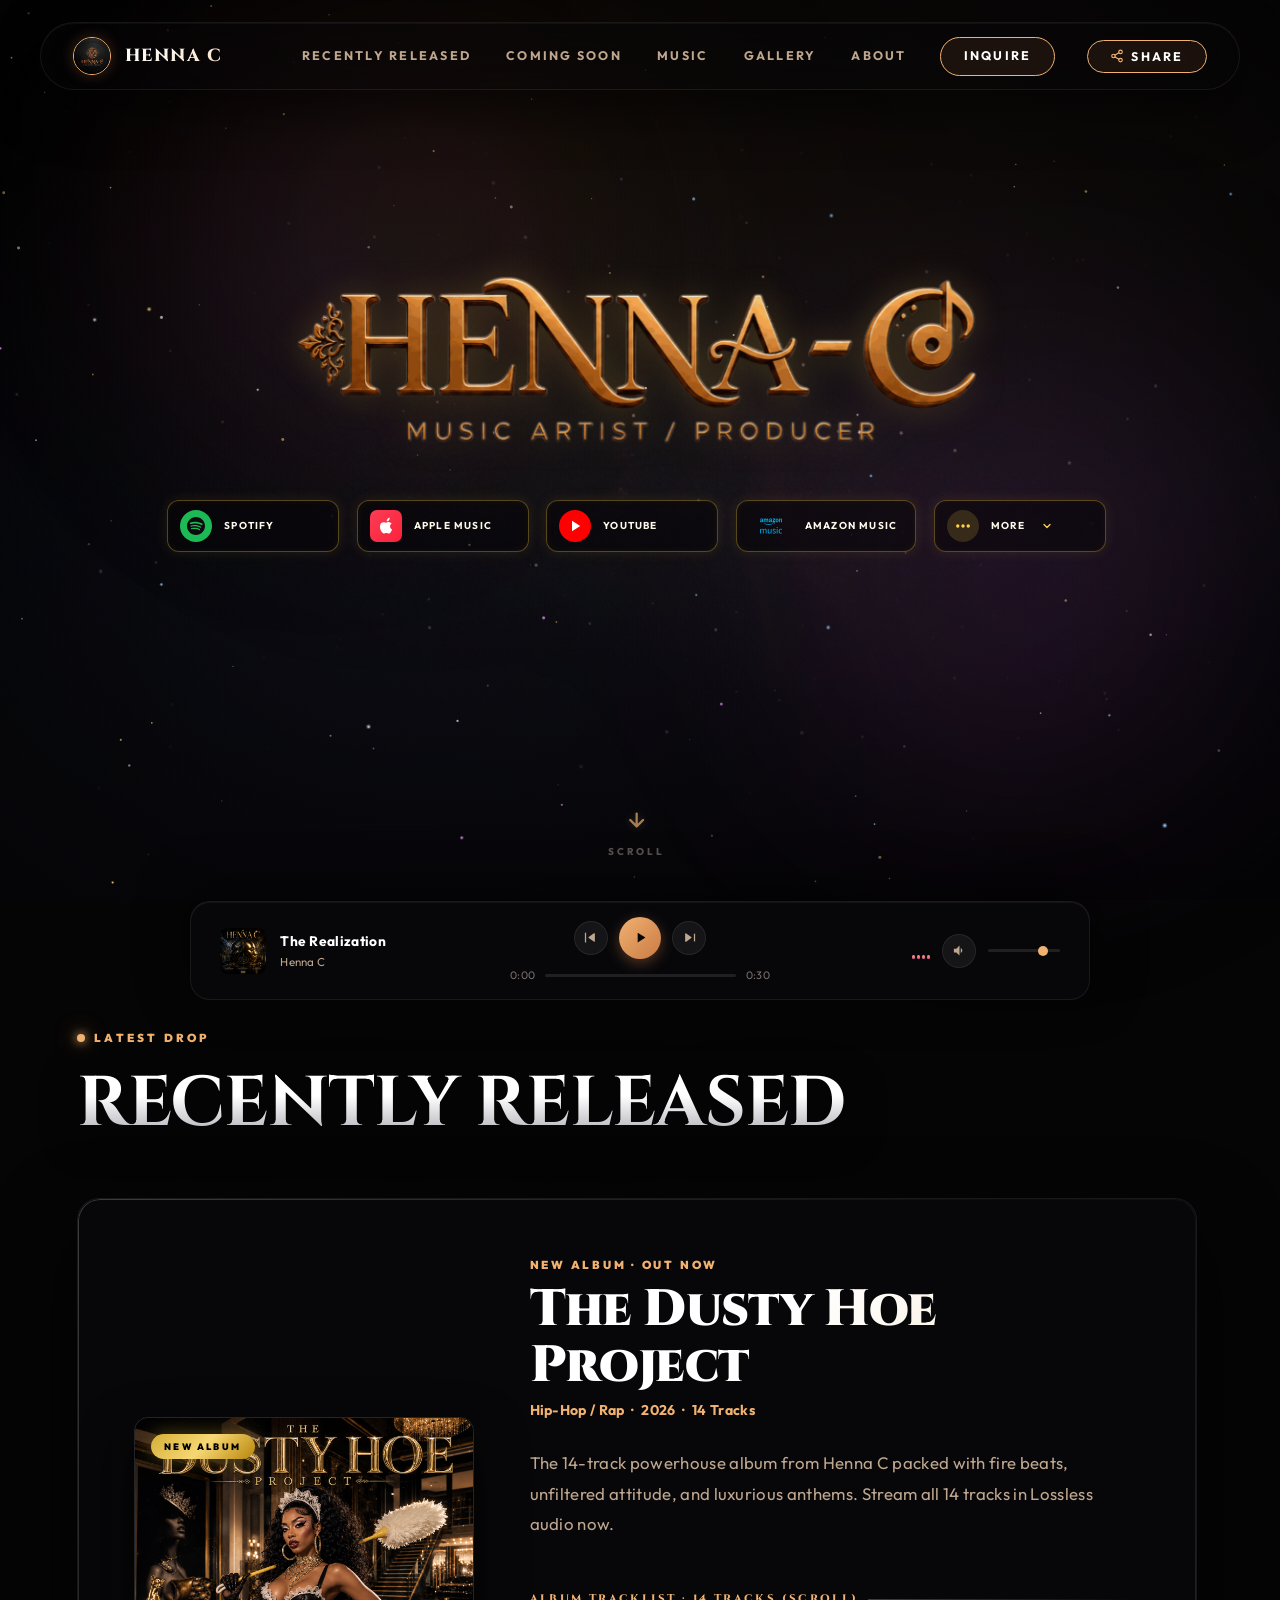
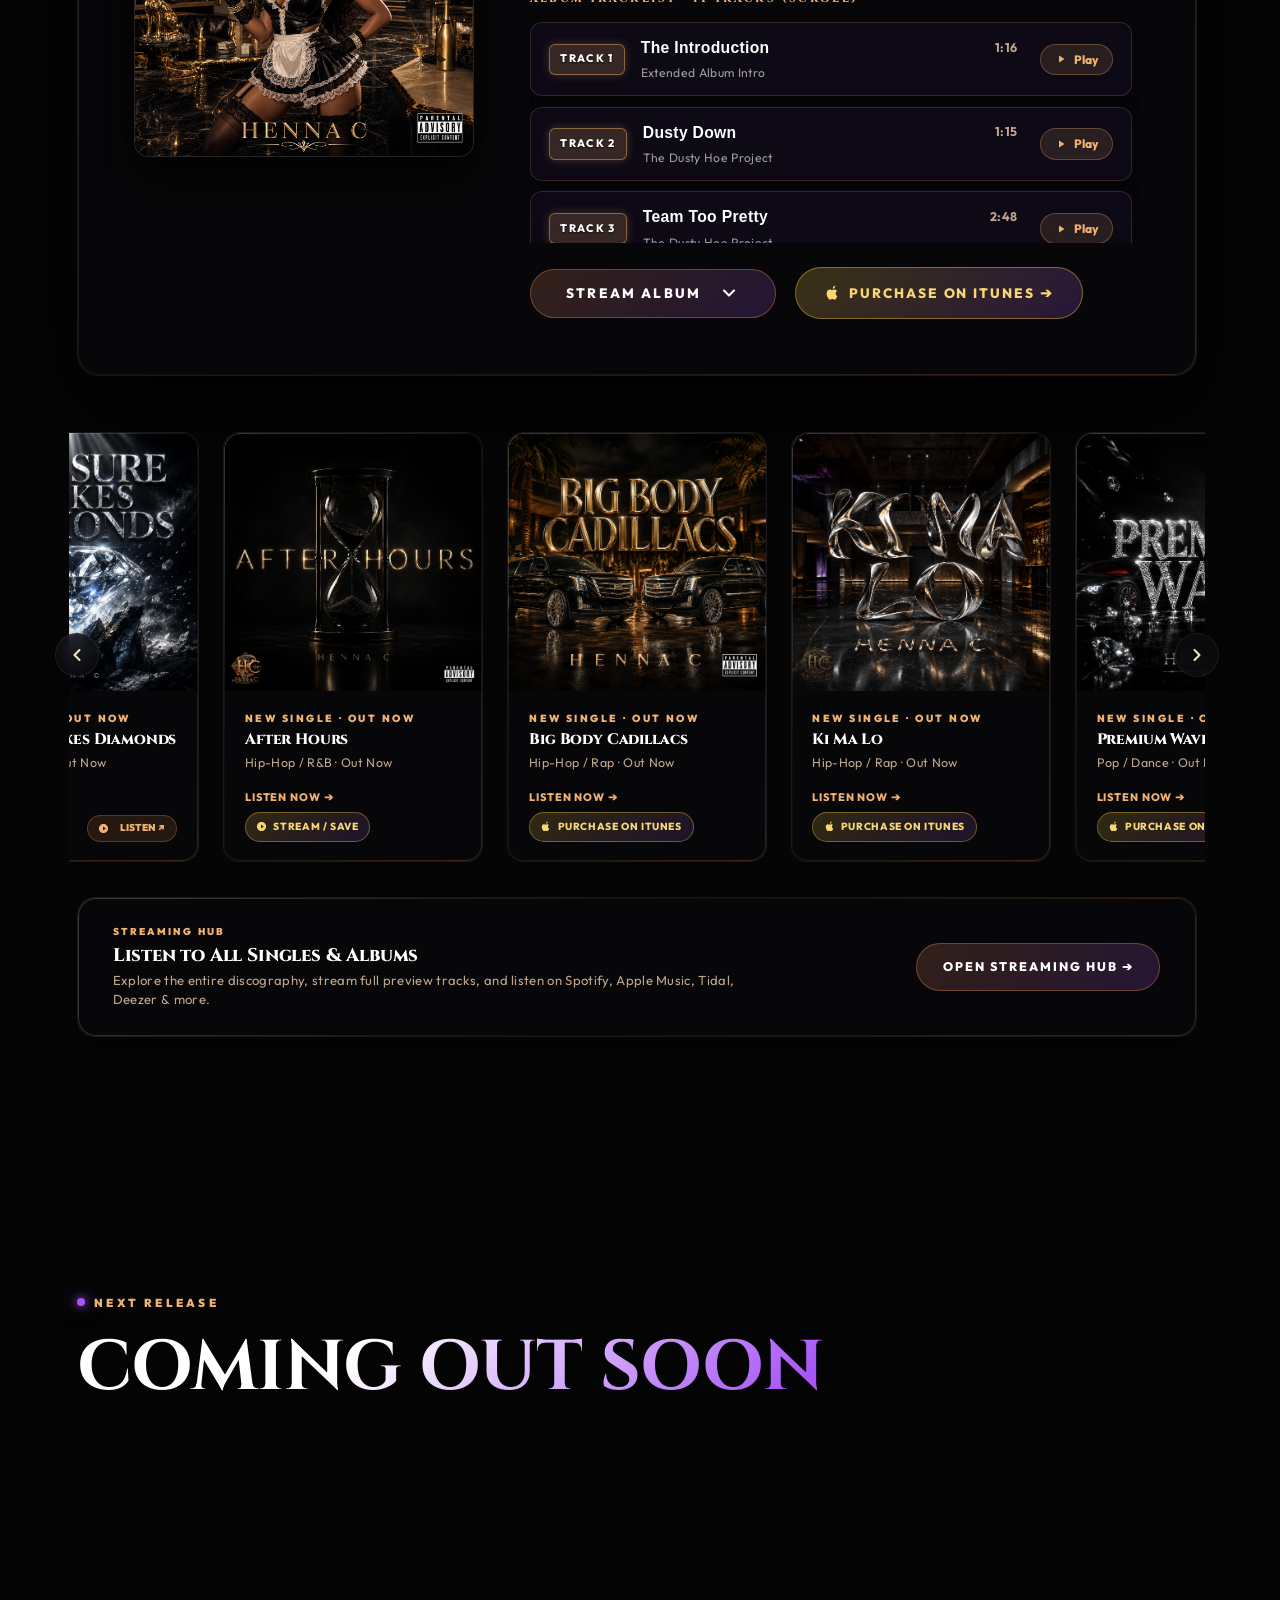
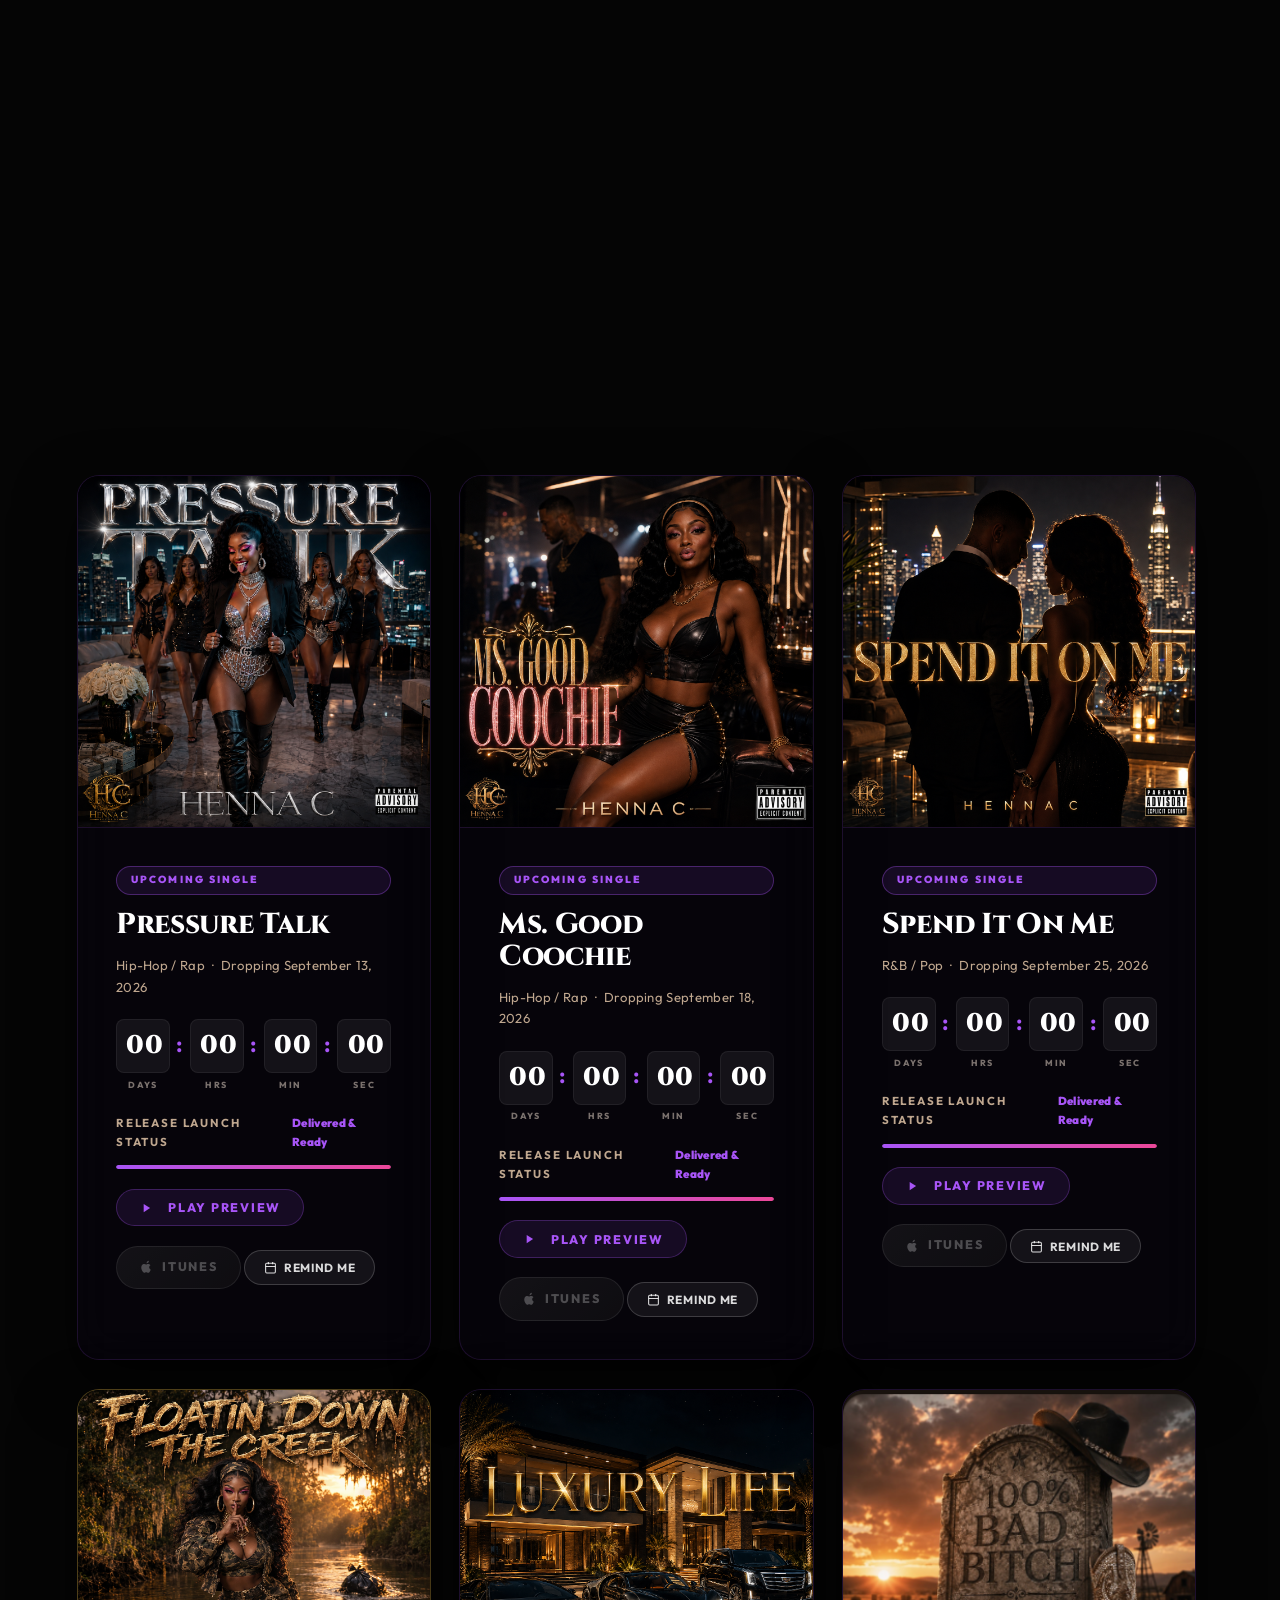
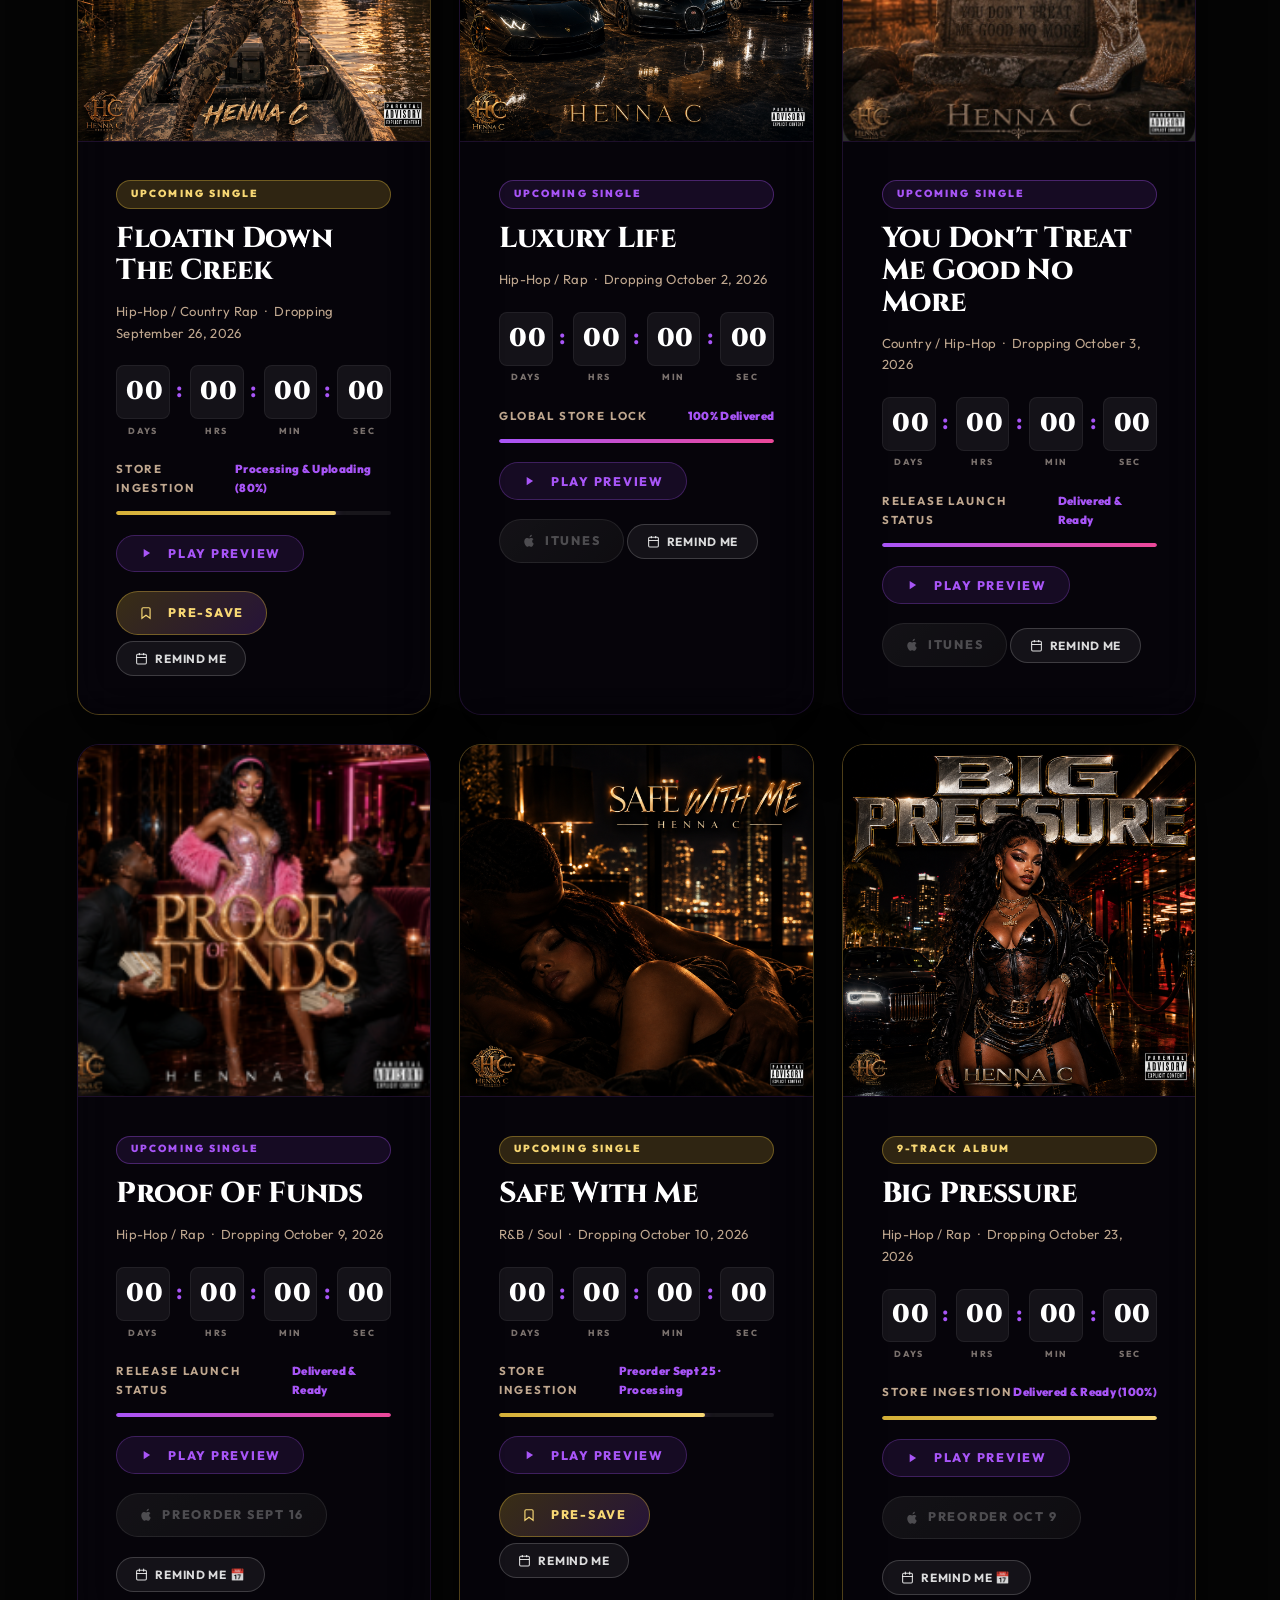
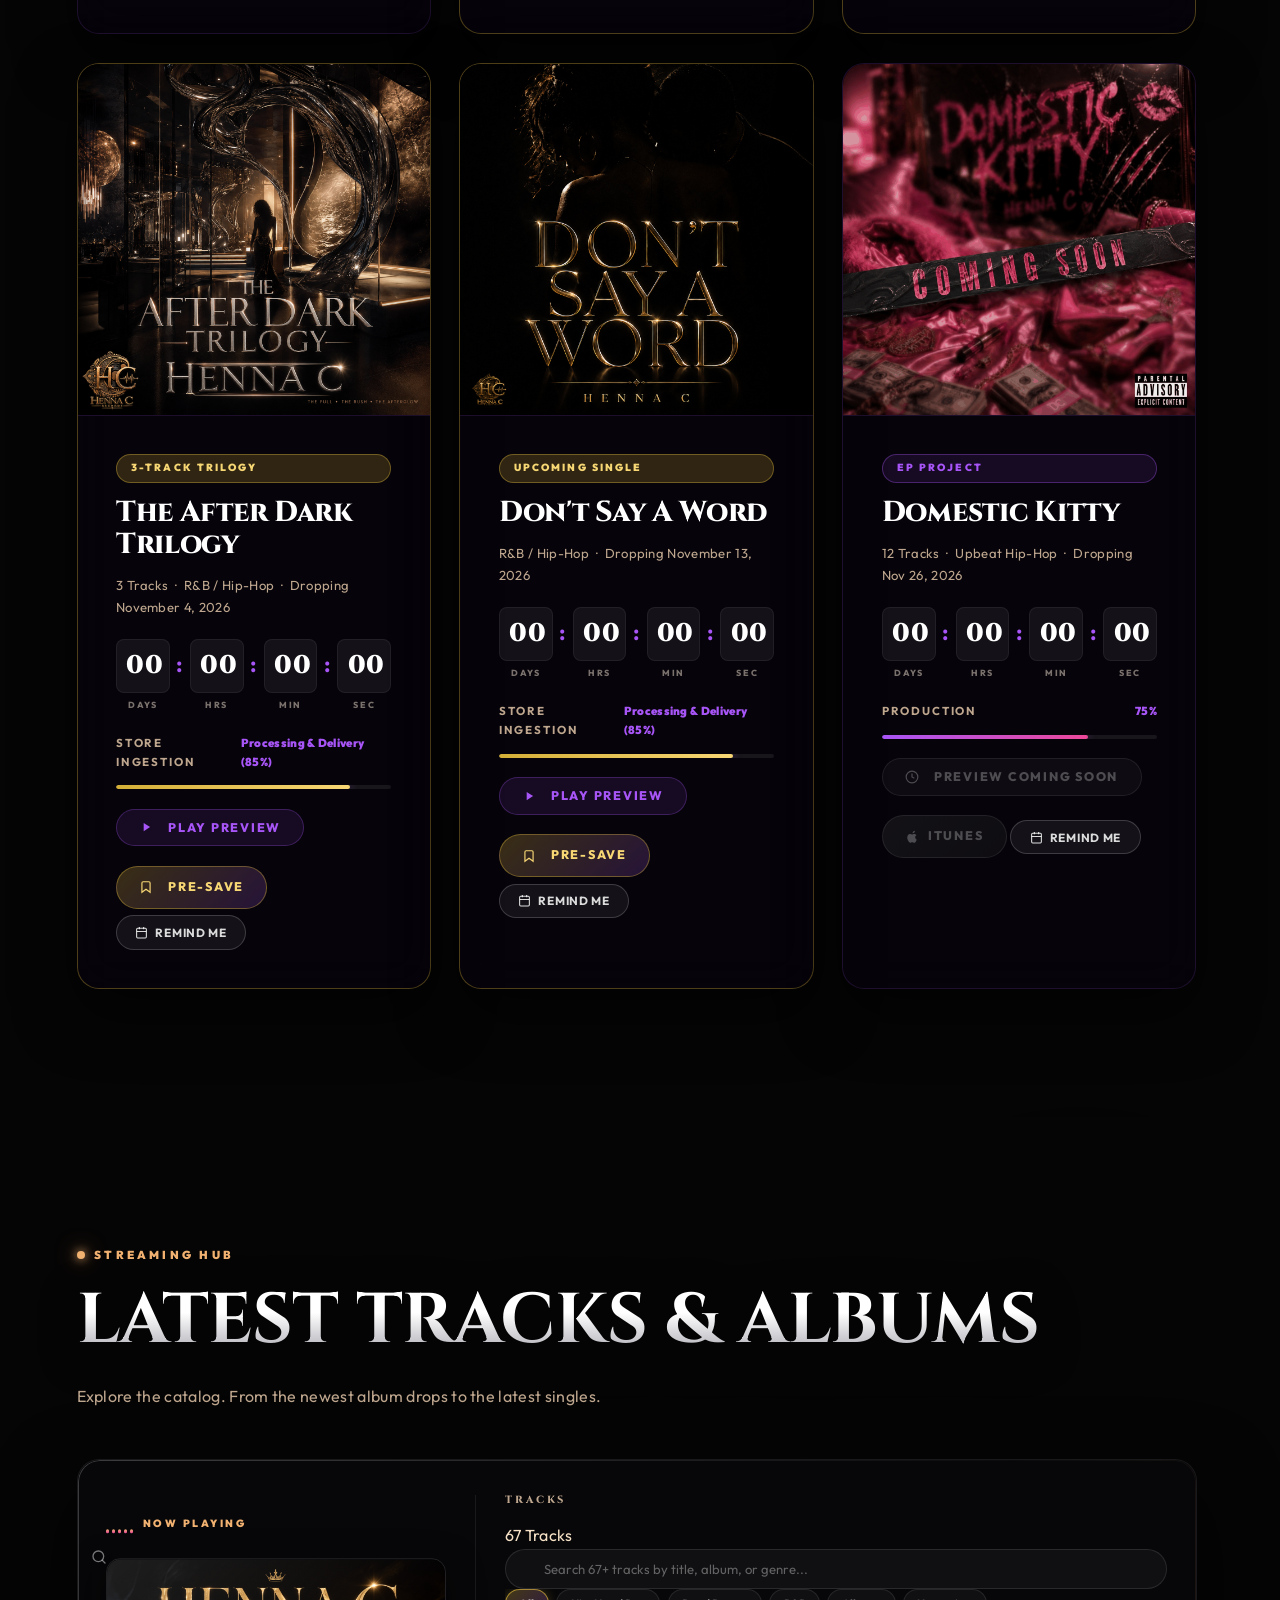
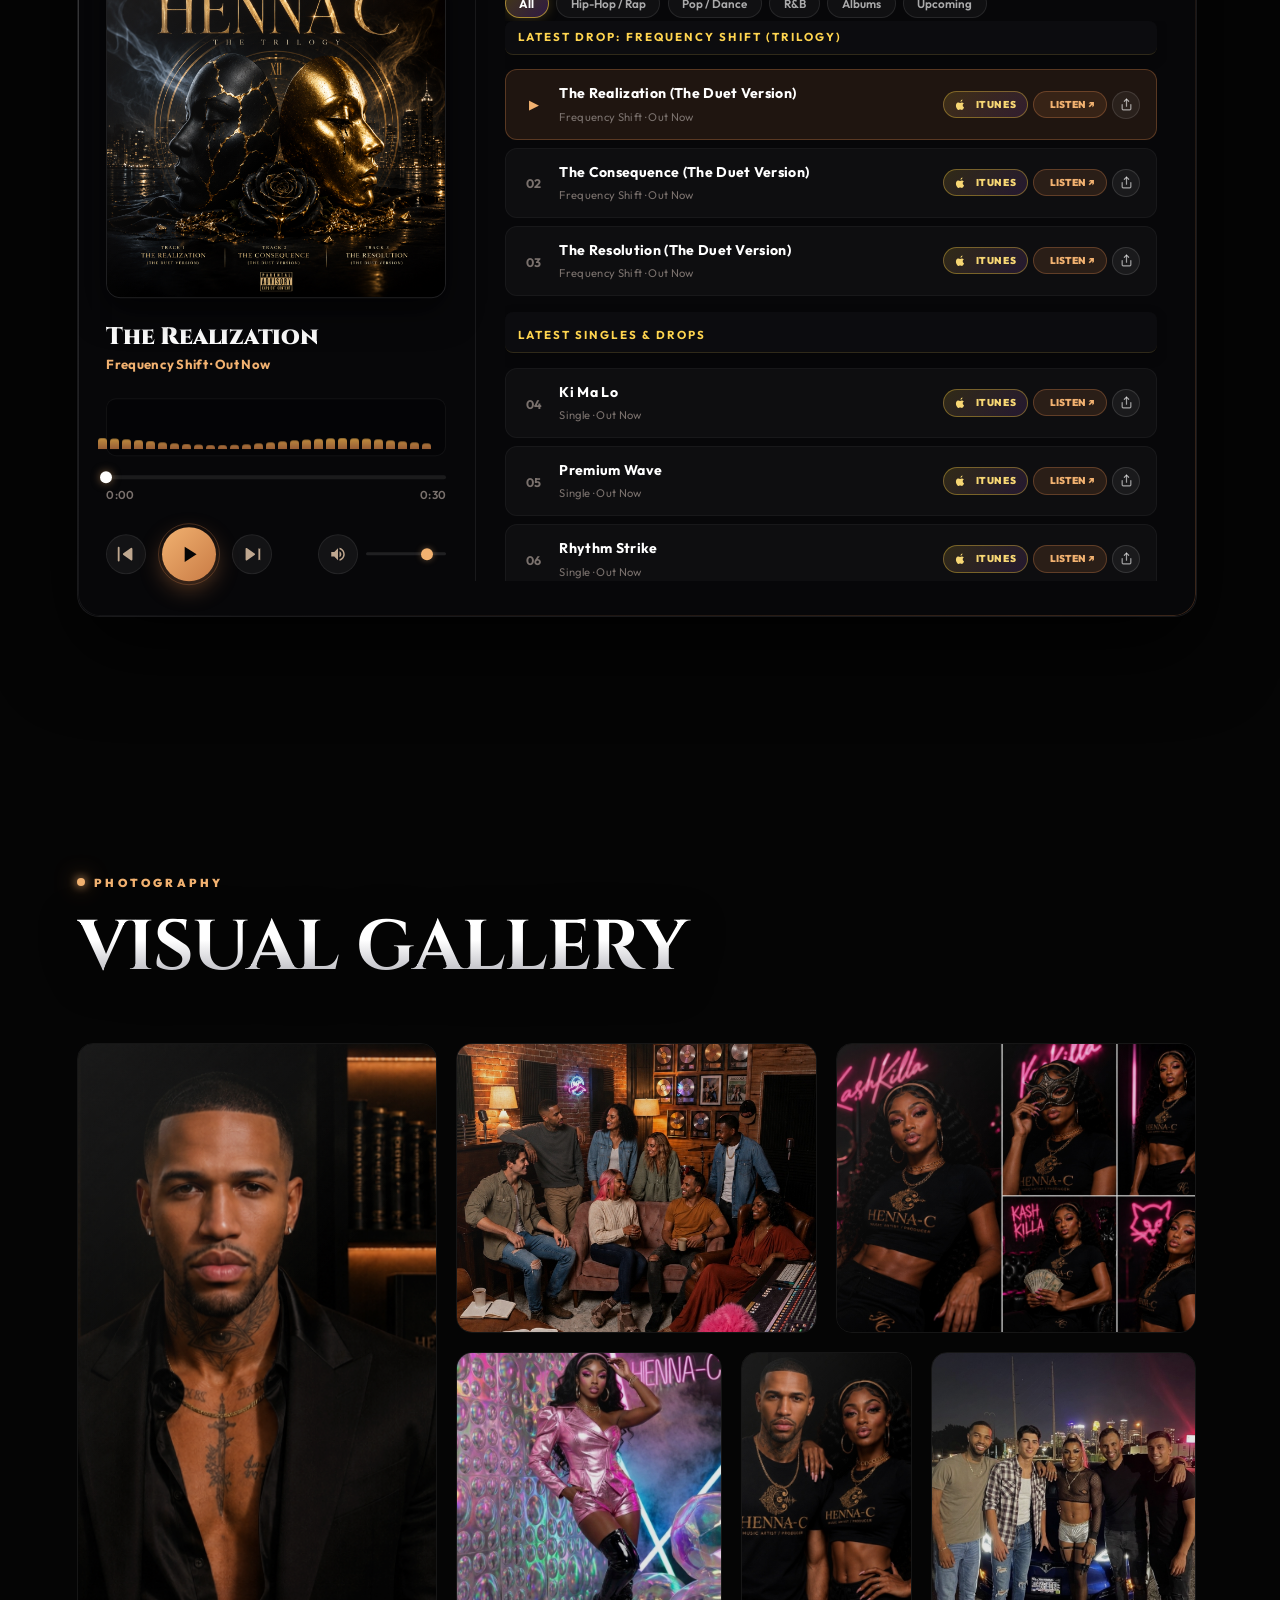
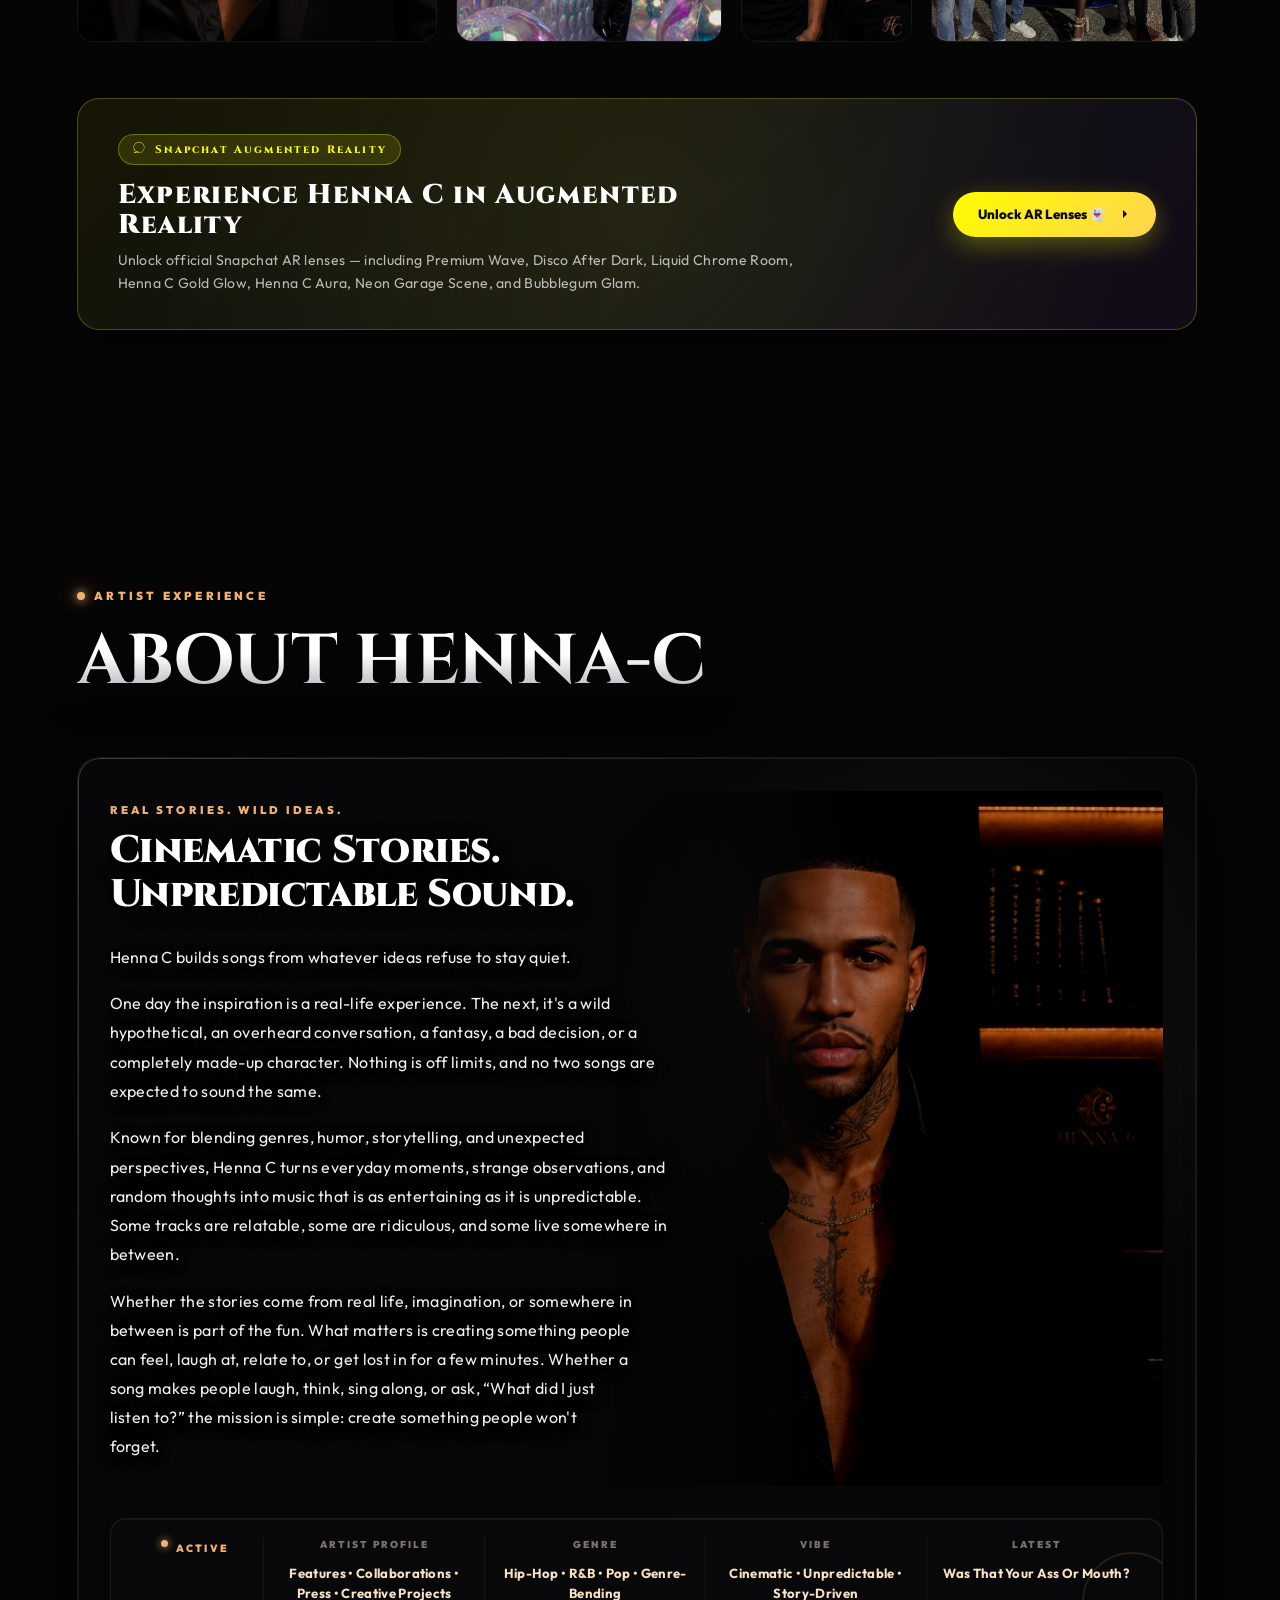
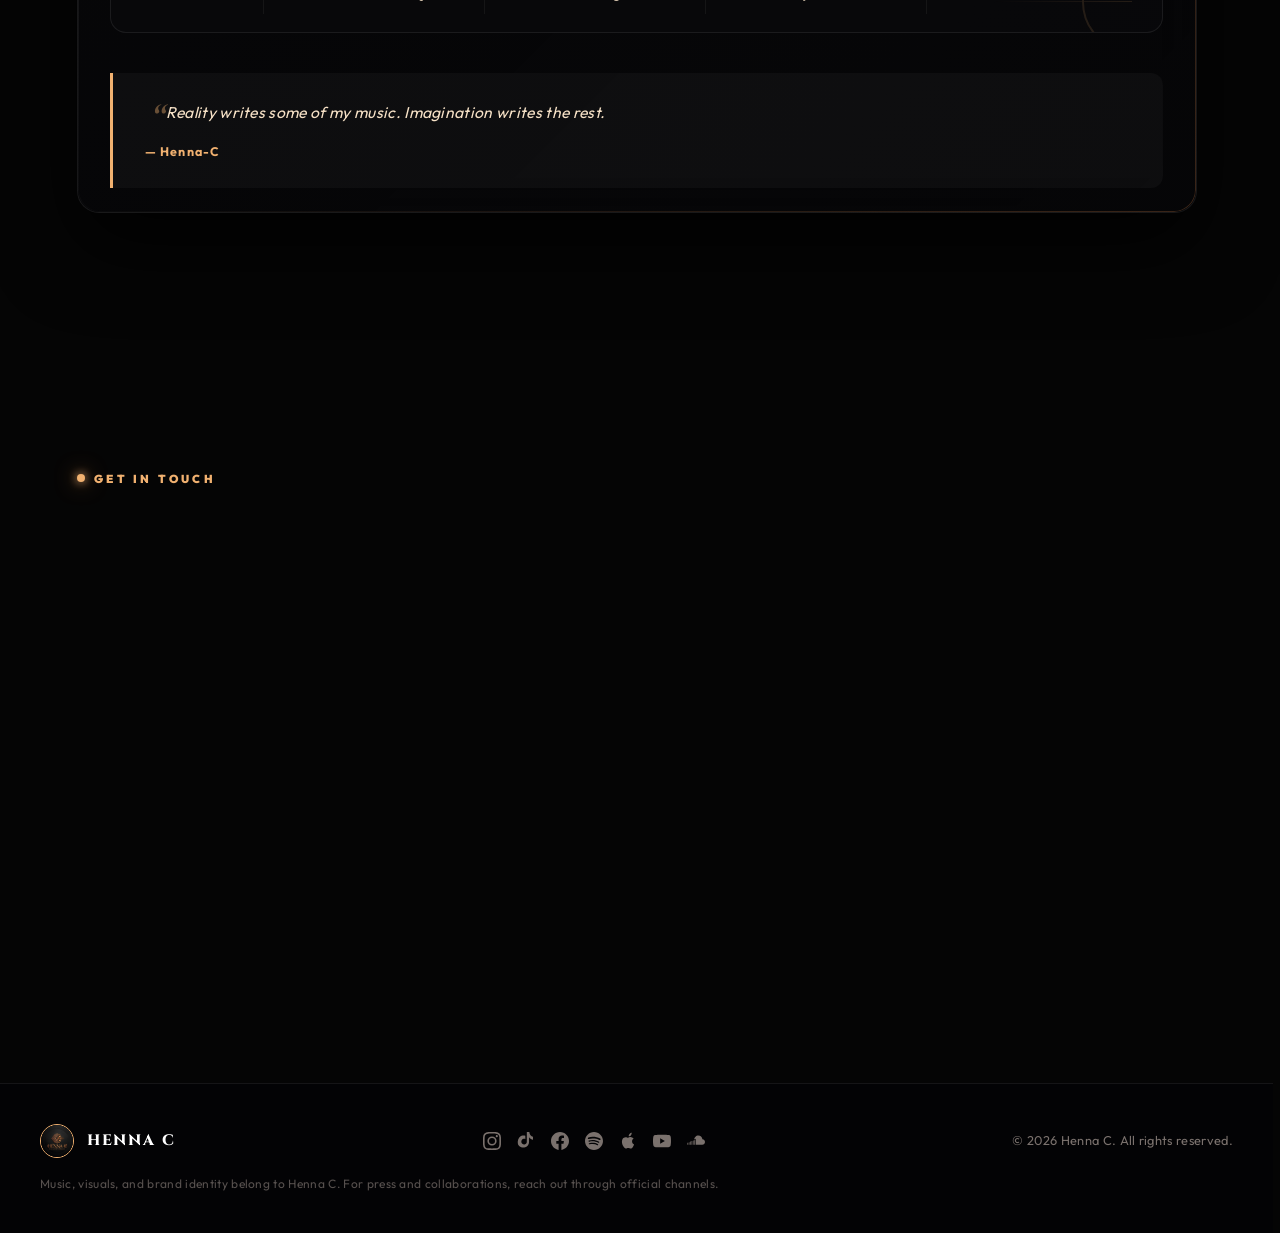
==== commit f3705be4: "Swap After Hours and Pressure Makes Diamonds into Out Now section; preserve Streaming Hub" ====
--- a/index.html
+++ b/index.html
@@ -25,7 +25,7 @@
     <link rel="preconnect" href="https://fonts.gstatic.com" crossorigin>
     <link href="https://fonts.googleapis.com/css2?family=Bodoni+Moda:ital,opsz,wght@0,6..96,400..900;1,6..96,400..900&family=Cinzel:wght@500;700;800;900&family=Outfit:wght@200;300;400;500;600;700;800&display=swap" rel="stylesheet">
 
-    <link rel="stylesheet" href="styles.css?v=6.4.0">
+    <link rel="stylesheet" href="styles.css?v=6.4.1">
   </head>
   <body>
 
@@ -623,23 +623,23 @@
                 </div>
               </div>
 
-              <!-- Single: Premium Wave -->
-              <div class="mini-card reveal" id="mini-card-pw">
+              <!-- Single: After Hours -->
+              <div class="mini-card reveal" id="mini-card-ah">
                 <div class="mini-art-wrap">
-                  <img src="assets/premium-wave.png" alt="Premium Wave artwork">
-                  <button class="mini-play-btn" data-title="Premium Wave" aria-label="Play Premium Wave">
+                  <img src="assets/after-hours.png" alt="After Hours artwork">
+                  <button class="mini-play-btn" data-title="After Hours" aria-label="Play After Hours">
                     <svg viewBox="0 0 24 24" fill="currentColor"><path d="M8 5.14v14l11-7-11-7z"/></svg>
                   </button>
                 </div>
                 <div class="mini-text">
                   <span class="mini-kicker">New Single · Out Now</span>
-                  <h4 class="mini-title">Premium Wave</h4>
-                  <p class="mini-genre">Pop / Dance &nbsp;·&nbsp; Out Now</p>
+                  <h4 class="mini-title">After Hours</h4>
+                  <p class="mini-genre">Hip-Hop / R&amp;B &nbsp;·&nbsp; Out Now</p>
                   <div class="mini-actions">
-                    <button class="mini-listen-btn" data-title="Premium Wave">Listen Now ➔</button>
-                    <a href="https://itunes.apple.com/us/album/premium-wave/6800938248?i=6800938249&ls=1&app=itunes" target="_blank" rel="noopener noreferrer" class="mini-itunes-btn" title="Purchase on iTunes">
-                      <svg viewBox="0 0 24 24" fill="currentColor"><path d="M18.71 19.5c-.83 1.24-1.71 2.45-3.05 2.47-1.34.03-1.77-.79-3.29-.79-1.53 0-2 .77-3.27.82-1.31.05-2.3-1.32-3.14-2.53C4.25 17 2.94 12.45 4.7 9.39c.87-1.52 2.43-2.48 4.12-2.51 1.28-.02 2.5.87 3.29.87.78 0 2.26-1.07 3.81-.91.65.03 2.47.26 3.64 1.98-.09.06-2.17 1.28-2.15 3.81.03 3.02 2.65 4.03 2.68 4.04-.03.07-.42 1.44-1.38 2.83M15.97 4.17c.66-.81 1.11-1.93.99-3.06-1 .04-2.2.67-2.92 1.5-.63.73-1.18 1.87-1.03 2.98 1.12.09 2.27-.61 2.96-1.42"/></svg>
-                      <span>Purchase on iTunes</span>
+                    <button class="mini-listen-btn" data-title="After Hours">Listen Now ➔</button>
+                    <a href="https://distrokid.com/hyperfollow/hennac/after-hours" target="_blank" rel="noopener noreferrer" class="mini-itunes-btn" title="Listen to After Hours">
+                      <svg viewBox="0 0 24 24" fill="currentColor"><path d="M12 2C6.48 2 2 6.48 2 12s4.48 10 10 10 10-4.48 10-10S17.52 2 12 2zm-1 14.5v-9l6 4.5-6 4.5z"/></svg>
+                      <span>Stream / Save</span>
                     </a>
                   </div>
                 </div>
@@ -667,24 +667,24 @@
                 </div>
               </div>
 
-              <!-- Single: Dance With Me -->
-              <div class="mini-card reveal" id="mini-card-dwm">
+              <!-- Single: Pressure Makes Diamonds -->
+              <div class="mini-card reveal" id="mini-card-pmd">
                 <div class="mini-art-wrap">
-                  <img src="assets/dance-with-me.jpg" alt="Dance With Me artwork">
-                  <button class="mini-play-btn" data-title="Dance With Me" aria-label="Play Dance With Me">
+                  <img src="assets/pressure-makes-diamonds.png" alt="Pressure Makes Diamonds artwork">
+                  <button class="mini-play-btn" data-title="Pressure Makes Diamonds" aria-label="Play Pressure Makes Diamonds">
                     <svg viewBox="0 0 24 24" fill="currentColor"><path d="M8 5.14v14l11-7-11-7z"/></svg>
                   </button>
                 </div>
                 <div class="mini-text">
                   <span class="mini-kicker">New Single · Out Now</span>
-                  <h4 class="mini-title">Dance With Me</h4>
-                  <p class="mini-genre">Pop / Dance &nbsp;·&nbsp; Out Now</p>
+                  <h4 class="mini-title">Pressure Makes Diamonds</h4>
+                  <p class="mini-genre">Hip-Hop / Pop &nbsp;·&nbsp; Out Now</p>
                   <div class="mini-actions">
-                    <button class="mini-listen-btn" data-title="Dance With Me">Listen Now ➔</button>
-                    <a href="https://itunes.apple.com/us/album/dance-with-me/6800257565?i=6800257566&ls=1&app=itunes" target="_blank" rel="noopener noreferrer" class="mini-itunes-btn" title="Purchase on iTunes">
-                      <svg viewBox="0 0 24 24" fill="currentColor"><path d="M18.71 19.5c-.83 1.24-1.71 2.45-3.05 2.47-1.34.03-1.77-.79-3.29-.79-1.53 0-2 .77-3.27.82-1.31.05-2.3-1.32-3.14-2.53C4.25 17 2.94 12.45 4.7 9.39c.87-1.52 2.43-2.48 4.12-2.51 1.28-.02 2.5.87 3.29.87.78 0 2.26-1.07 3.81-.91.65.03 2.47.26 3.64 1.98-.09.06-2.17 1.28-2.15 3.81.03 3.02 2.65 4.03 2.68 4.04-.03.07-.42 1.44-1.38 2.83M15.97 4.17c.66-.81 1.11-1.93.99-3.06-1 .04-2.2.67-2.92 1.5-.63.73-1.18 1.87-1.03 2.98 1.12.09 2.27-.61 2.96-1.42"/></svg>
-                      <span>Purchase on iTunes</span>
-                    </a>
+                    <button class="mini-listen-btn" data-title="Pressure Makes Diamonds">Listen Now ➔</button>
+                    <button type="button" class="mini-itunes-btn pl-stream-btn" data-title="Pressure Makes Diamonds" title="Listen to Pressure Makes Diamonds">
+                      <svg viewBox="0 0 24 24" fill="currentColor"><path d="M12 2C6.48 2 2 6.48 2 12s4.48 10 10 10 10-4.48 10-10S17.52 2 12 2zm-1 14.5v-9l6 4.5-6 4.5z"/></svg>
+                      <span>Listen Now</span>
+                    </button>
                   </div>
                 </div>
               </div>
@@ -770,97 +770,6 @@
 
           <!-- ── Countdown Cards ── -->
           <div class="upcoming-grid">
-
-                        <!-- Card: After Hours -->
-            <div class="upcoming-card reveal" id="upcoming-card-ah" style="border-color: rgba(212,175,55,0.35);">
-              <div class="uc-glow" style="background: radial-gradient(circle, rgba(212,175,55,0.25) 0%, transparent 70%);"></div>
-              <div class="uc-art-wrap">
-                <img src="assets/after-hours.png" alt="After Hours single artwork" class="uc-art-img">
-              </div>
-              <div class="uc-body">
-                <div class="uc-badge" style="background: rgba(212,175,55,0.2); color: #f7d774; border-color: rgba(212,175,55,0.4);">Upcoming Single</div>
-                <h3 class="uc-name">After Hours</h3>
-                <p class="uc-meta">Hip-Hop / R&amp;B &nbsp;·&nbsp; Dropping September 10, 2026</p>
-
-                <div class="countdown" data-date="2026-09-10T00:00:00">
-                  <div class="cd-seg"><span class="cd-num" data-days>00</span><span class="cd-label">Days</span></div>
-                  <div class="cd-colon">:</div>
-                  <div class="cd-seg"><span class="cd-num" data-hours>00</span><span class="cd-label">Hrs</span></div>
-                  <div class="cd-colon">:</div>
-                  <div class="cd-seg"><span class="cd-num" data-minutes>00</span><span class="cd-label">Min</span></div>
-                  <div class="cd-colon">:</div>
-                  <div class="cd-seg"><span class="cd-num" data-seconds>00</span><span class="cd-label">Sec</span></div>
-                </div>
-
-                <div class="progress-row">
-                  <span class="progress-label">Store Ingestion</span>
-                  <span class="progress-pct">Processing &amp; Delivery (90%)</span>
-                </div>
-                <div class="progress-track">
-                  <div class="progress-fill" style="width:90%; background: linear-gradient(90deg, #d4af37, #f7d774);"></div>
-                </div>
-                <button class="uc-preview-btn" data-src="assets/audio/after-hours.wav" data-title="After Hours" data-art="assets/after-hours.png">
-                  <svg viewBox="0 0 24 24" fill="currentColor"><path d="M8 5.14v14l11-7-11-7z"/></svg>
-                  <span>Play Preview</span>
-                </button>
-                <div class="uc-actions-row">
-                  <a href="https://distrokid.com/hyperfollow/hennac/after-hours" target="_blank" rel="noopener noreferrer" class="uc-itunes-btn" title="Pre-Save After Hours on HyperFollow" style="background: linear-gradient(135deg, rgba(212,175,55,0.25), rgba(168,85,247,0.2)); border-color: rgba(212,175,55,0.4);">
-                    <svg viewBox="0 0 24 24" fill="none" stroke="currentColor" stroke-width="2" width="14" height="14" style="margin-right: 6px;"><path d="M19 21l-7-5-7 5V5a2 2 0 0 1 2-2h10a2 2 0 0 1 2 2z"/></svg>
-                    <span>Pre-Save</span>
-                  </a>
-                  <button type="button" class="uc-remind-btn" aria-label="Add Drop Reminder to Calendar" data-title="After Hours" data-date="2026-09-10">
-                    <svg viewBox="0 0 24 24" fill="none" stroke="currentColor" stroke-width="2" width="14" height="14"><rect x="3" y="4" width="18" height="18" rx="2" ry="2"></rect><line x1="16" y1="2" x2="16" y2="6"></line><line x1="8" y1="2" x2="8" y2="6"></line><line x1="3" y1="10" x2="21" y2="10"></line></svg>
-                    <span>Remind Me</span>
-                  </button>
-                </div>
-              </div>
-            </div>
-
-<!-- Card: Pressure Makes Diamonds -->
-            <div class="upcoming-card reveal" id="upcoming-card-pmd">
-              <div class="uc-glow"></div>
-              <div class="uc-art-wrap">
-                <img src="assets/pressure-makes-diamonds.png" alt="Pressure Makes Diamonds artwork" class="uc-art-img">
-              </div>
-              <div class="uc-body">
-                <div class="uc-badge">Upcoming Single</div>
-                <h3 class="uc-name">Pressure Makes Diamonds</h3>
-                <p class="uc-meta">Hip-Hop / Pop &nbsp;·&nbsp; Dropping September 12, 2026</p>
-
-                <div class="countdown" data-date="2026-09-12T00:00:00">
-                  <div class="cd-seg"><span class="cd-num" data-days>00</span><span class="cd-label">Days</span></div>
-                  <div class="cd-colon">:</div>
-                  <div class="cd-seg"><span class="cd-num" data-hours>00</span><span class="cd-label">Hrs</span></div>
-                  <div class="cd-colon">:</div>
-                  <div class="cd-seg"><span class="cd-num" data-minutes>00</span><span class="cd-label">Min</span></div>
-                  <div class="cd-colon">:</div>
-                  <div class="cd-seg"><span class="cd-num" data-seconds>00</span><span class="cd-label">Sec</span></div>
-                </div>
-
-                <div class="progress-row">
-                  <span class="progress-label">Global Store Lock</span>
-                  <span class="progress-pct">100% Delivered</span>
-                </div>
-                <div class="progress-track">
-                  <div class="progress-fill" style="width:100%"></div>
-                </div>
-                <button class="uc-preview-btn" data-src="assets/audio/pressure-makes-diamonds.wav" data-title="Pressure Makes Diamonds" data-art="assets/pressure-makes-diamonds.png">
-                  <svg viewBox="0 0 24 24" fill="currentColor"><path d="M8 5.14v14l11-7-11-7z"/></svg>
-                  <span>Play Preview</span>
-                </button>
-                <div class="uc-actions-row">
-                  <a href="javascript:void(0)" class="uc-itunes-btn itunes-coming-soon" aria-disabled="true" title="Coming Soon to iTunes">
-                    <svg viewBox="0 0 24 24" fill="currentColor"><path d="M18.71 19.5c-.83 1.24-1.71 2.45-3.05 2.47-1.34.03-1.77-.79-3.29-.79-1.53 0-2 .77-3.27.82-1.31.05-2.3-1.32-3.14-2.53C4.25 17 2.94 12.45 4.7 9.39c.87-1.52 2.43-2.48 4.12-2.51 1.28-.02 2.5.87 3.29.87.78 0 2.26-1.07 3.81-.91.65.03 2.47.26 3.64 1.98-.09.06-2.17 1.28-2.15 3.81.03 3.02 2.65 4.03 2.68 4.04-.03.07-.42 1.44-1.38 2.83M15.97 4.17c.66-.81 1.11-1.93.99-3.06-1 .04-2.2.67-2.92 1.5-.63.73-1.18 1.87-1.03 2.98 1.12.09 2.27-.61 2.96-1.42"/></svg>
-                    <span>iTunes</span>
-                  </a>
-                  <button type="button" class="uc-remind-btn" aria-label="Add Drop Reminder to Calendar">
-                    <svg viewBox="0 0 24 24" fill="none" stroke="currentColor" stroke-width="2" width="14" height="14"><rect x="3" y="4" width="18" height="18" rx="2" ry="2"></rect><line x1="16" y1="2" x2="16" y2="6"></line><line x1="8" y1="2" x2="8" y2="6"></line><line x1="3" y1="10" x2="21" y2="10"></line></svg>
-                    <span>Remind Me</span>
-                  </button>
-                </div>
-              </div>
-            </div>
-
             <!-- Card: Pressure Talk -->
             <div class="upcoming-card reveal" id="upcoming-card-pt">
               <div class="uc-glow"></div>
@@ -2006,20 +1915,20 @@
                   </div>
                 </div>
 
-                                <!-- 22: After Hours (Coming Soon) -->
-                <div class="pl-row" data-index="21" data-src="assets/audio/after-hours.wav" data-title="After Hours" data-genre="Single · Hip-Hop / R&amp;B · Coming Soon" data-art="assets/after-hours.png" data-itunes="https://distrokid.com/hyperfollow/hennac/after-hours" id="track-row-ah">
+                <!-- 22: After Hours (Single) -->
+                <div class="pl-row" data-index="21" data-src="assets/audio/after-hours.wav" data-title="After Hours" data-genre="Single · Hip-Hop / R&amp;B · Out Now" data-art="assets/after-hours.png" data-itunes="https://distrokid.com/hyperfollow/hennac/after-hours" id="track-row-ah">
                   <div class="pl-num-wrap">
                     <span class="pl-num">22</span>
                     <span class="pl-play-arrow">▶</span>
                   </div>
                   <div class="pl-info">
                     <span class="pl-name">After Hours</span>
-                    <span class="pl-tag pl-tag-coming-soon">Coming Soon · Sept 10</span>
-                  </div>
-                  <div class="pl-actions">
-                    <a href="https://distrokid.com/hyperfollow/hennac/after-hours" target="_blank" rel="noopener noreferrer" class="pl-itunes-btn" title="Pre-Save After Hours on HyperFollow">
+                    <span class="pl-tag">Single · Out Now</span>
+                  </div>
+                  <div class="pl-actions">
+                    <a href="https://distrokid.com/hyperfollow/hennac/after-hours" target="_blank" rel="noopener noreferrer" class="pl-itunes-btn" title="Stream / Save After Hours on HyperFollow">
                       <svg viewBox="0 0 24 24" fill="none" stroke="currentColor" stroke-width="2.2" stroke-linecap="round" stroke-linejoin="round"><path d="M19 21l-7-5-7 5V5a2 2 0 0 1 2-2h10a2 2 0 0 1 2 2z"/></svg>
-                      <span class="itunes-btn-text">Pre-Save</span>
+                      <span class="itunes-btn-text">Stream / Save</span>
                     </a>
                     <button type="button" class="pl-stream-btn" data-title="After Hours" aria-label="Find After Hours">
                       <span>Platforms ➔</span>
@@ -2030,21 +1939,17 @@
                   </div>
                 </div>
 
-<!-- 23: Pressure Makes Diamonds (Coming Soon) -->
-                <div class="pl-row" data-index="22" data-src="assets/audio/pressure-makes-diamonds.wav" data-title="Pressure Makes Diamonds" data-genre="Single · Coming Soon" data-art="assets/pressure-makes-diamonds.png" data-itunes="" id="track-row-pmd">
+                <!-- 23: Pressure Makes Diamonds (Single) -->
+                <div class="pl-row" data-index="22" data-src="assets/audio/pressure-makes-diamonds.wav" data-title="Pressure Makes Diamonds" data-genre="Single · Out Now" data-art="assets/pressure-makes-diamonds.png" data-itunes="" id="track-row-pmd">
                   <div class="pl-num-wrap">
                     <span class="pl-num">23</span>
                     <span class="pl-play-arrow">▶</span>
                   </div>
                   <div class="pl-info">
                     <span class="pl-name">Pressure Makes Diamonds</span>
-                    <span class="pl-tag pl-tag-coming-soon">Coming Soon · Sept 12</span>
-                  </div>
-                  <div class="pl-actions">
-                    <a href="javascript:void(0)" class="pl-itunes-btn itunes-coming-soon" aria-disabled="true" title="Coming Soon to iTunes">
-                      <svg viewBox="0 0 24 24" fill="currentColor"><path d="M18.71 19.5c-.83 1.24-1.71 2.45-3.05 2.47-1.34.03-1.77-.79-3.29-.79-1.53 0-2 .77-3.27.82-1.31.05-2.3-1.32-3.14-2.53C4.25 17 2.94 12.45 4.7 9.39c.87-1.52 2.43-2.48 4.12-2.51 1.28-.02 2.5.87 3.29.87.78 0 2.26-1.07 3.81-.91.65.03 2.47.26 3.64 1.98-.09.06-2.17 1.28-2.15 3.81.03 3.02 2.65 4.03 2.68 4.04-.03.07-.42 1.44-1.38 2.83M15.97 4.17c.66-.81 1.11-1.93.99-3.06-1 .04-2.2.67-2.92 1.5-.63.73-1.18 1.87-1.03 2.98 1.12.09 2.27-.61 2.96-1.42"/></svg>
-                      <span class="itunes-btn-text">Coming Soon</span>
-                    </a>
+                    <span class="pl-tag">Single · Out Now</span>
+                  </div>
+                  <div class="pl-actions">
                     <button type="button" class="pl-stream-btn" data-title="Pressure Makes Diamonds" aria-label="Find Pressure Makes Diamonds">
                       <span>Platforms ➔</span>
                     </button>
@@ -3769,6 +3674,6 @@
       </div>
     </div>
 
-    <script src="script.js?v=6.4.0"></script>
+    <script src="script.js?v=6.4.1"></script>
   </body>
 </html>
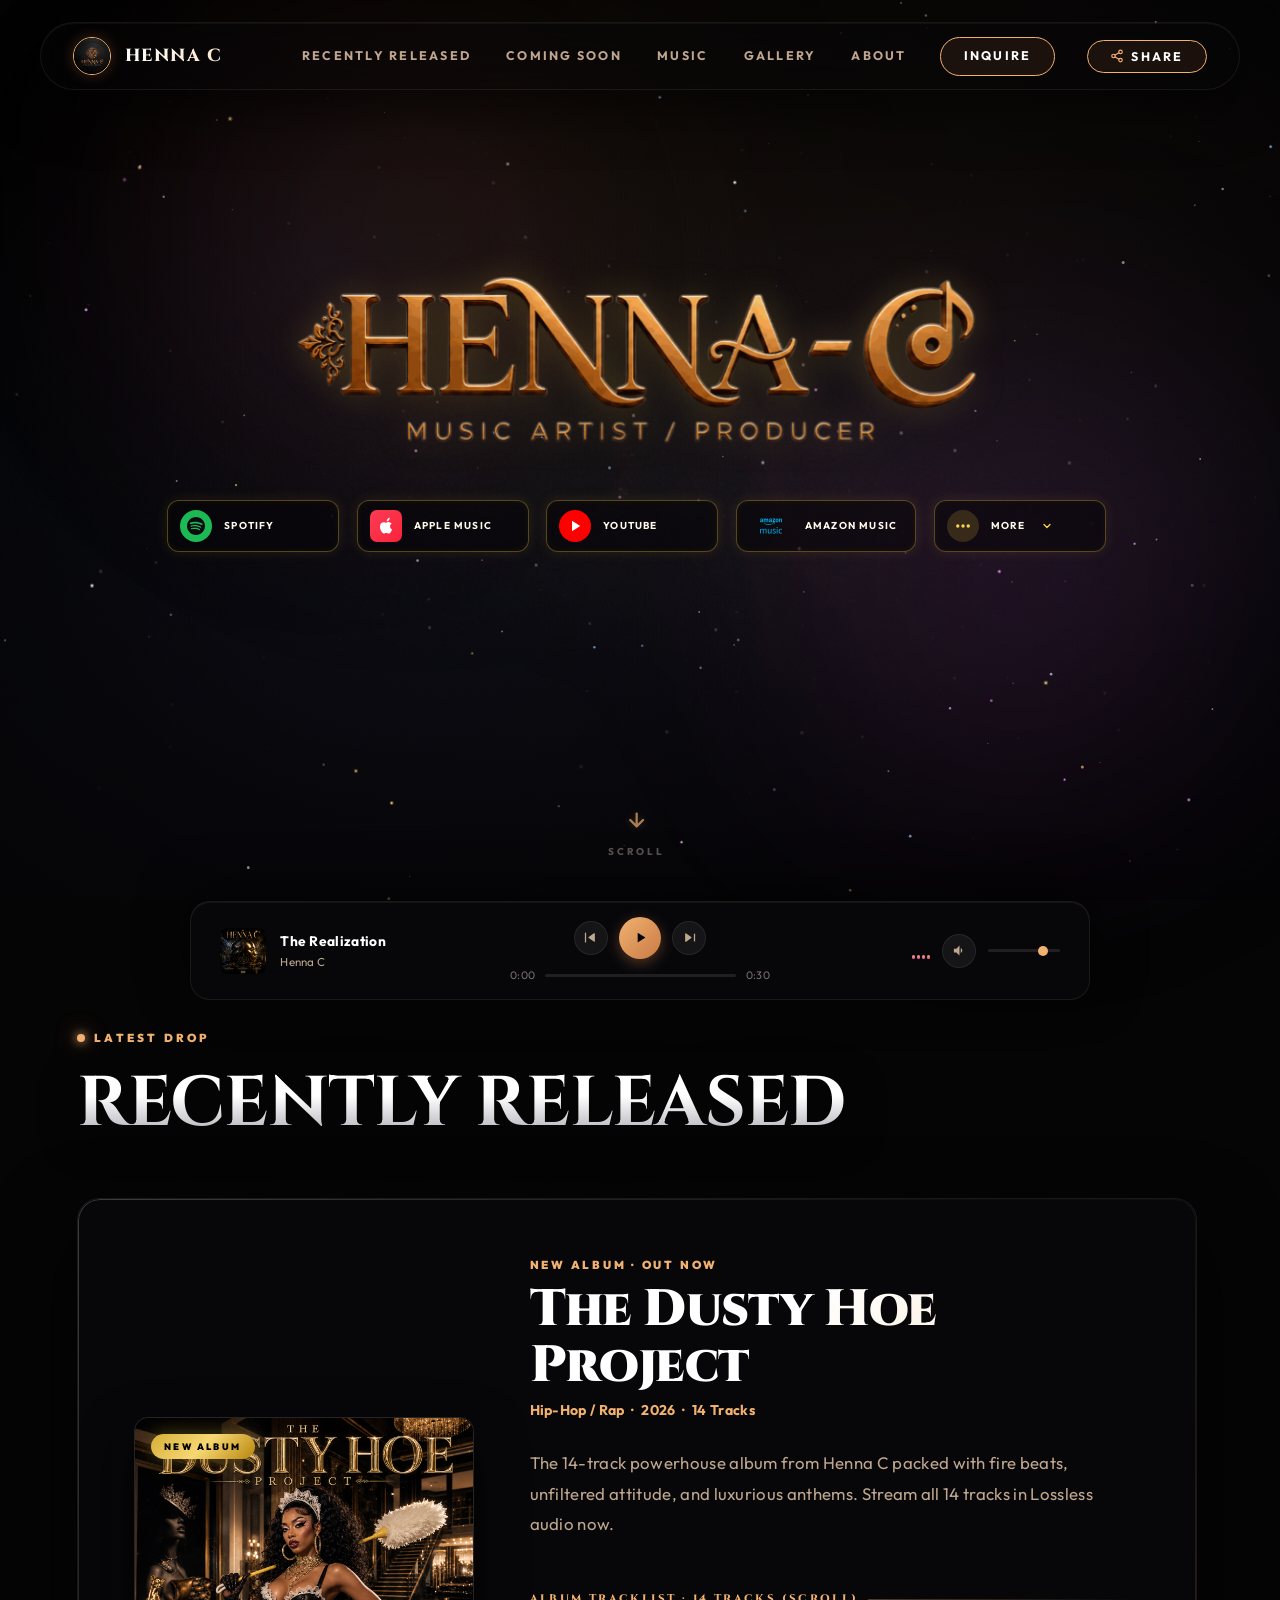
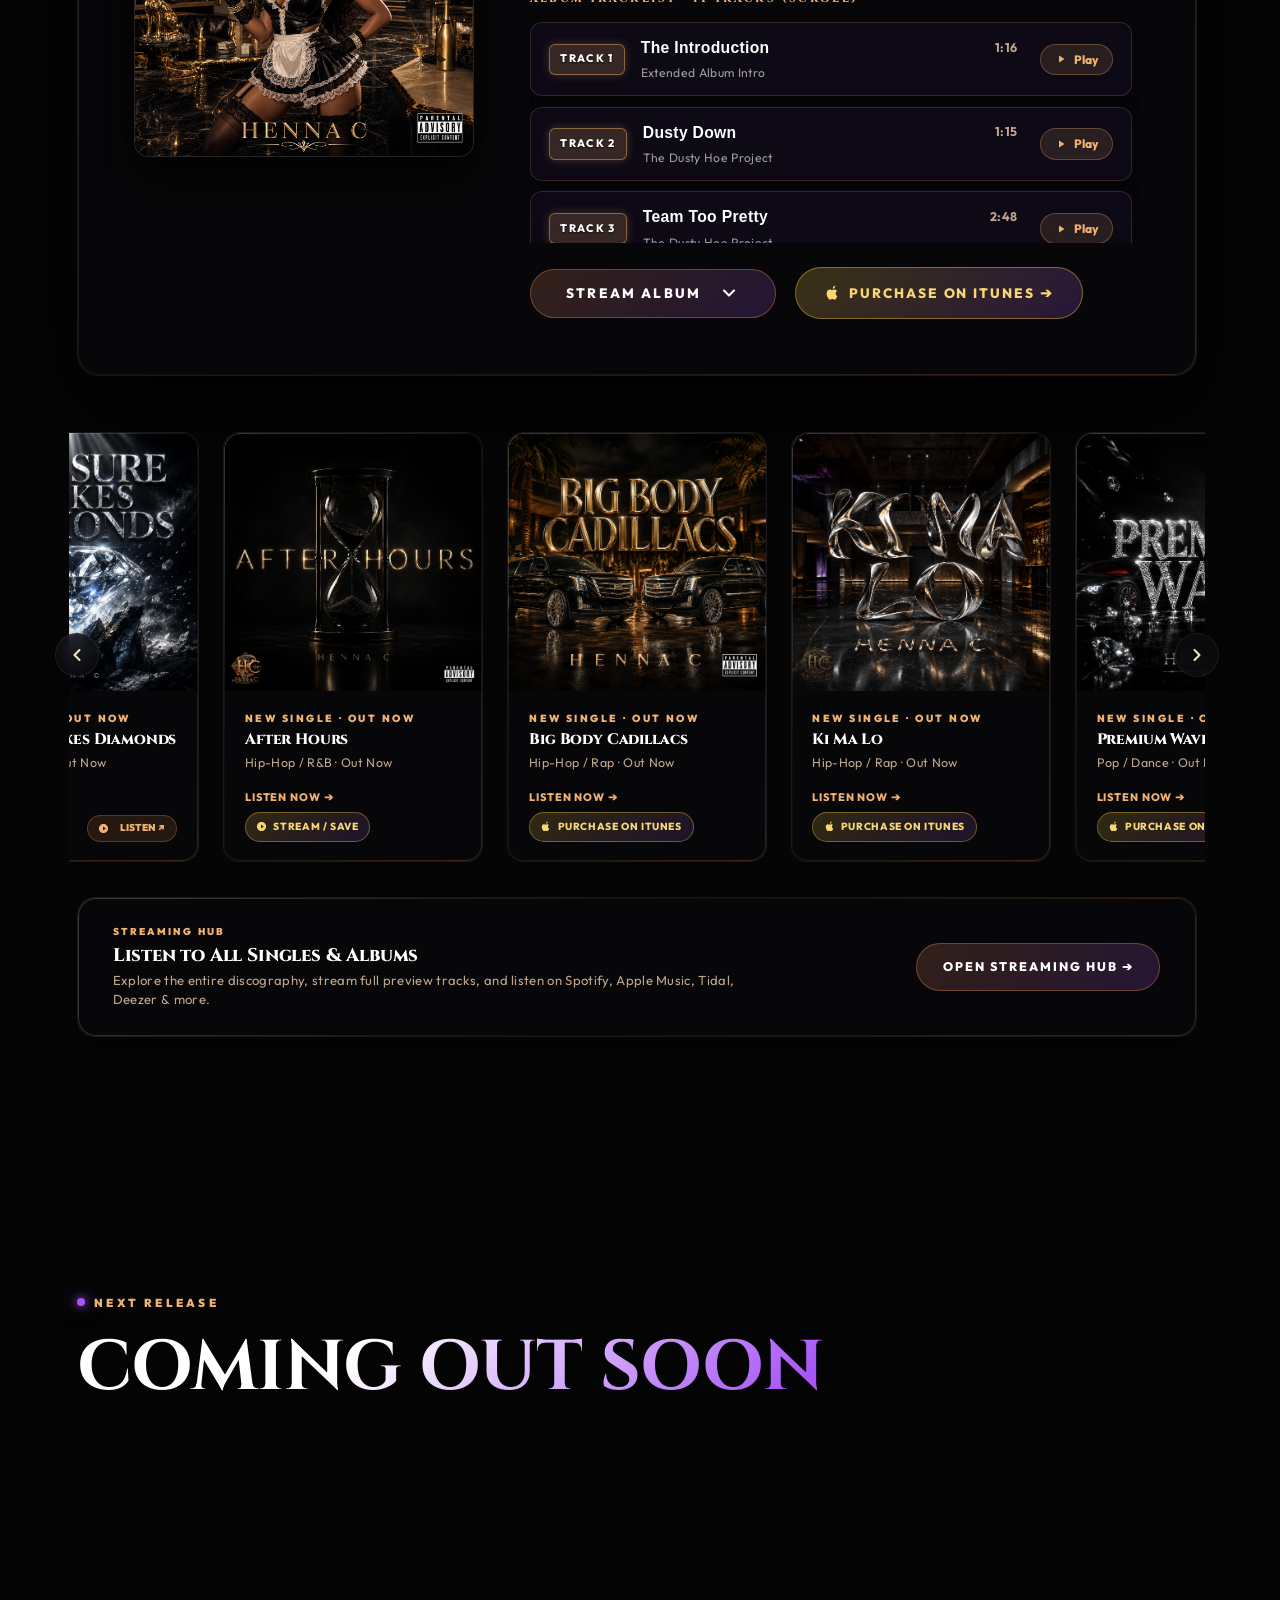
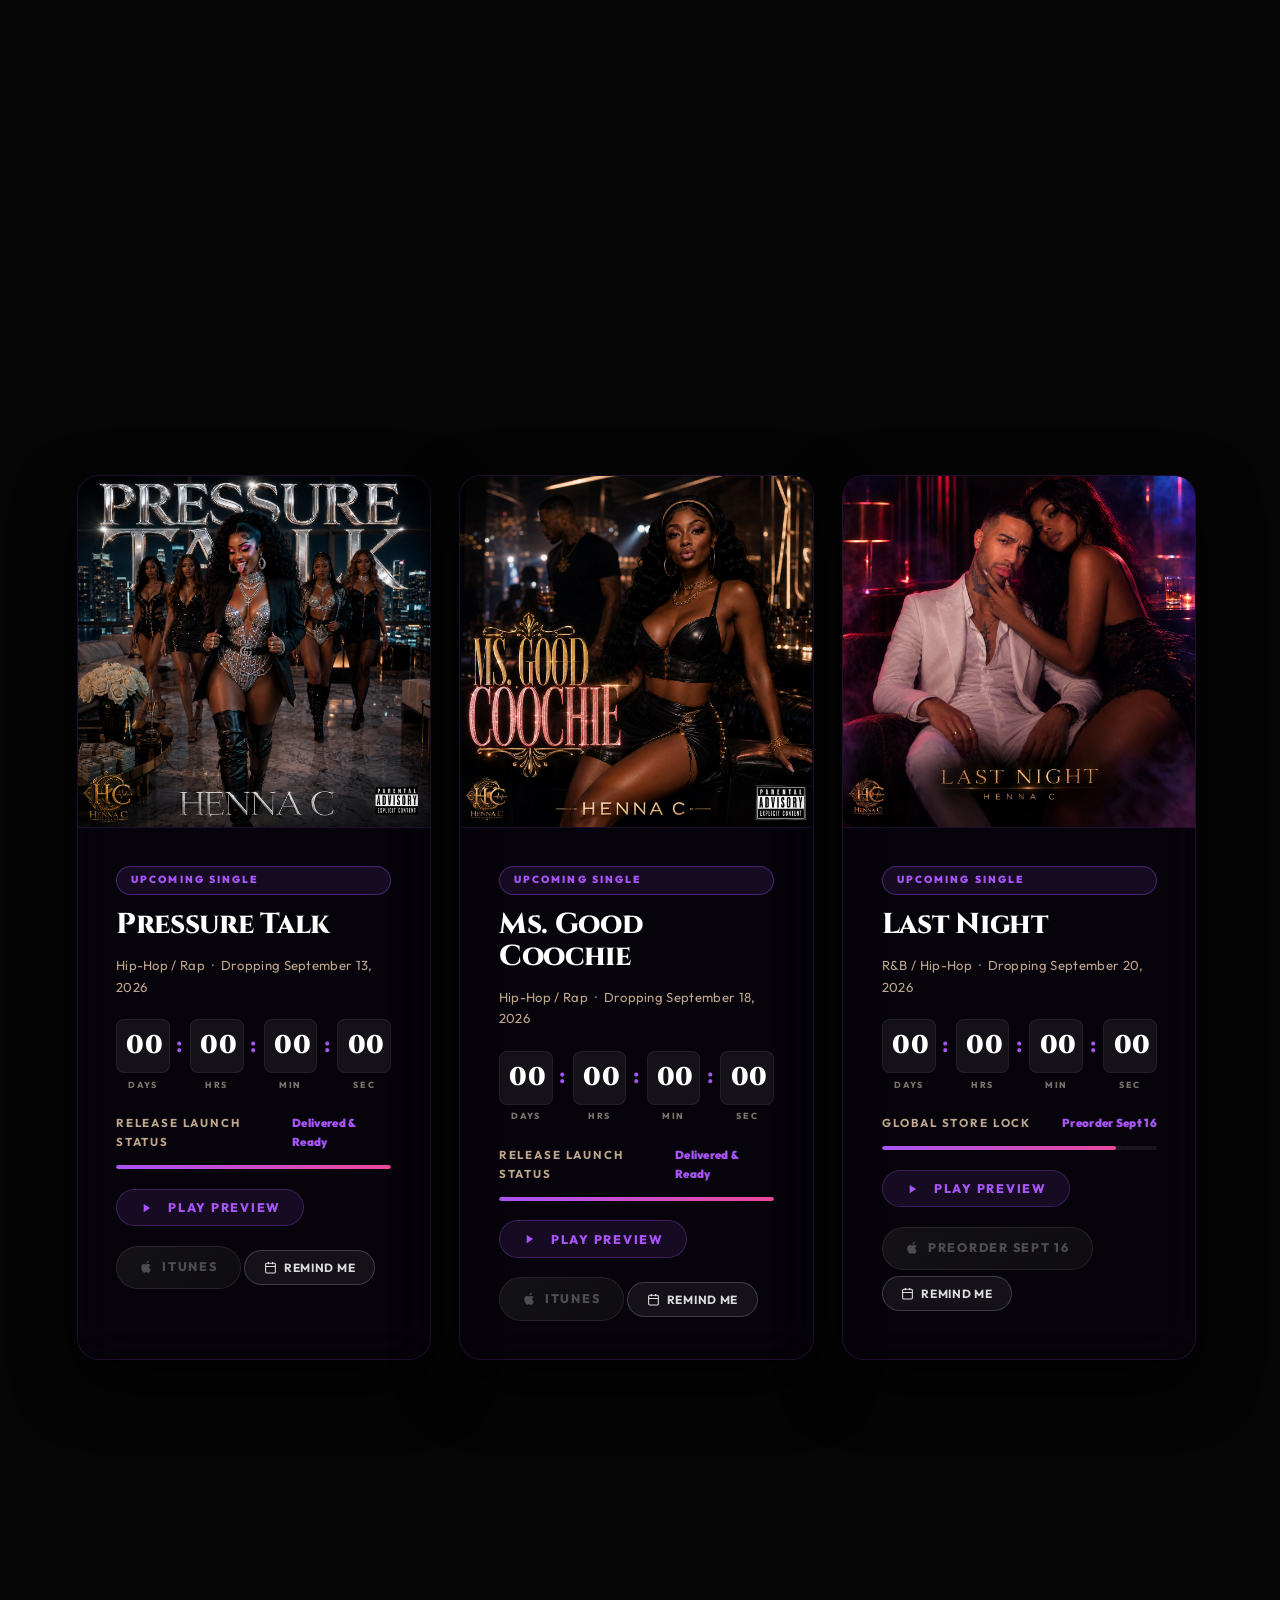
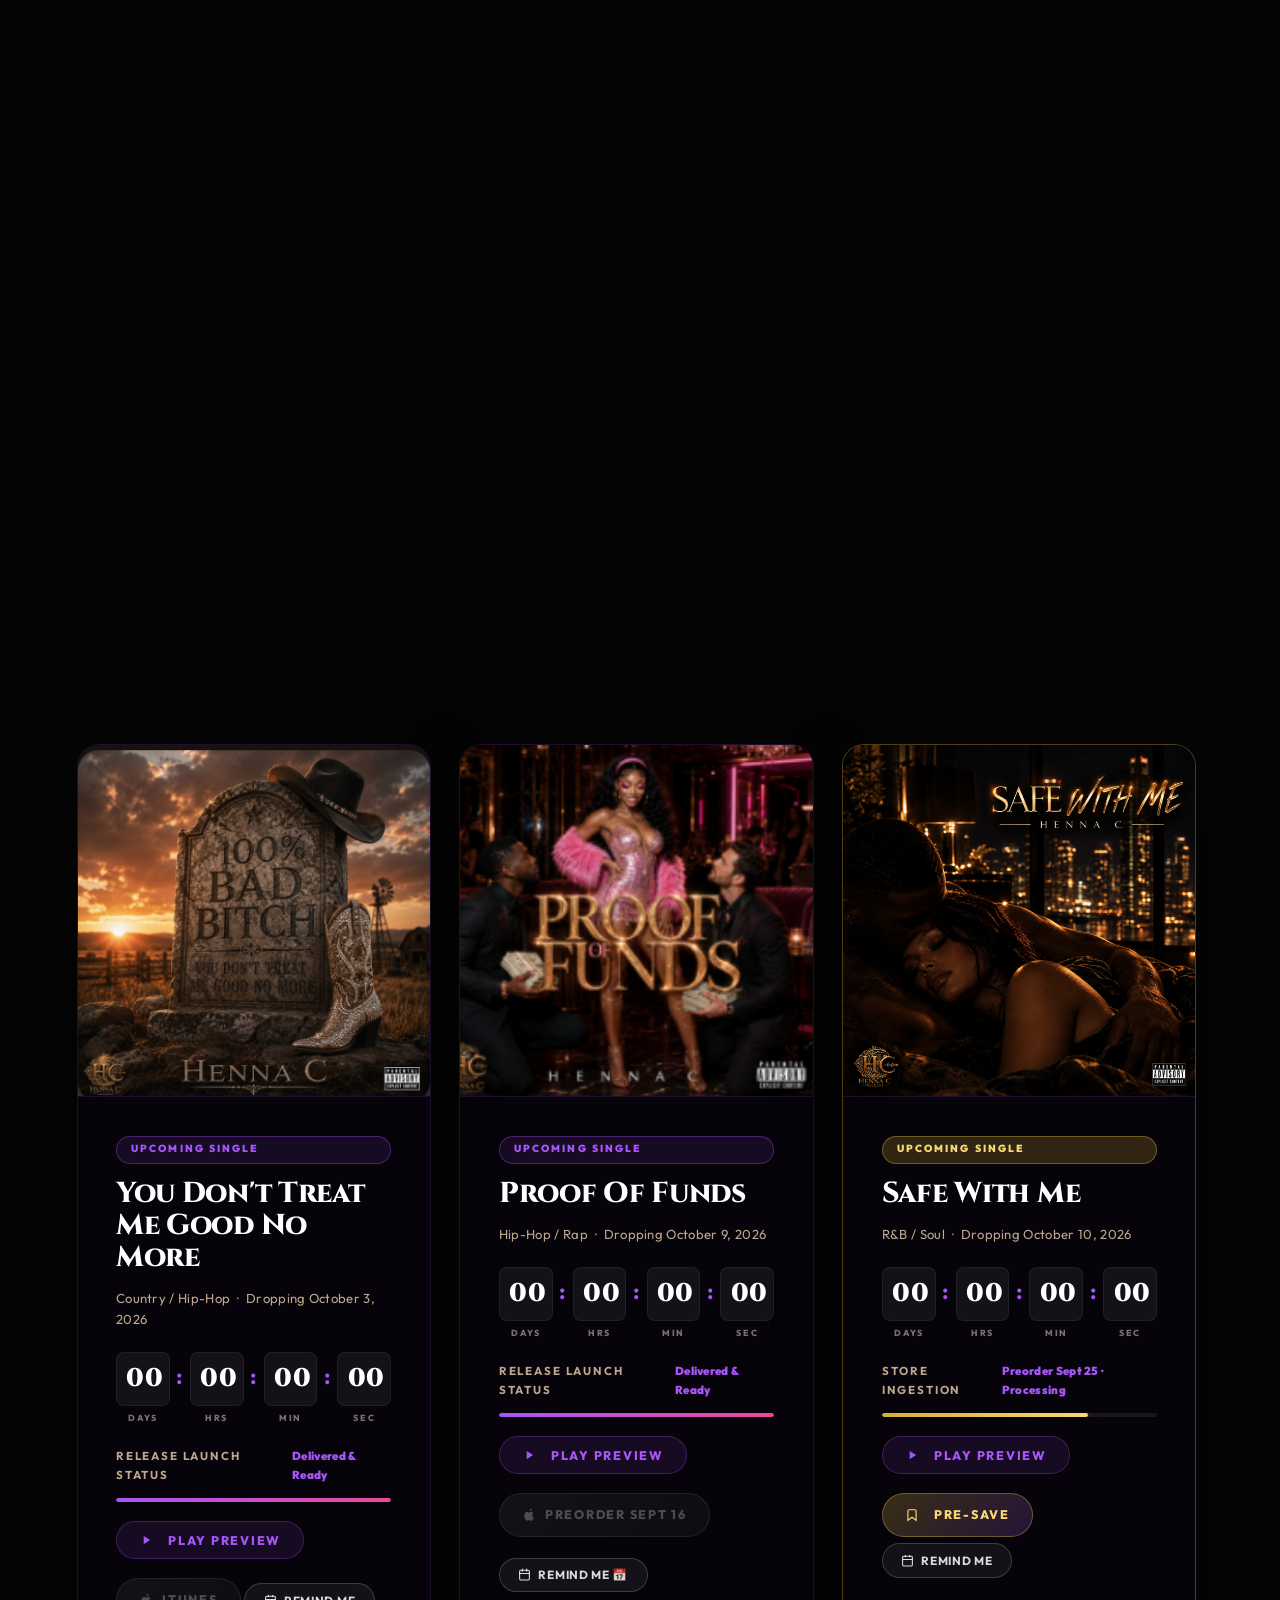
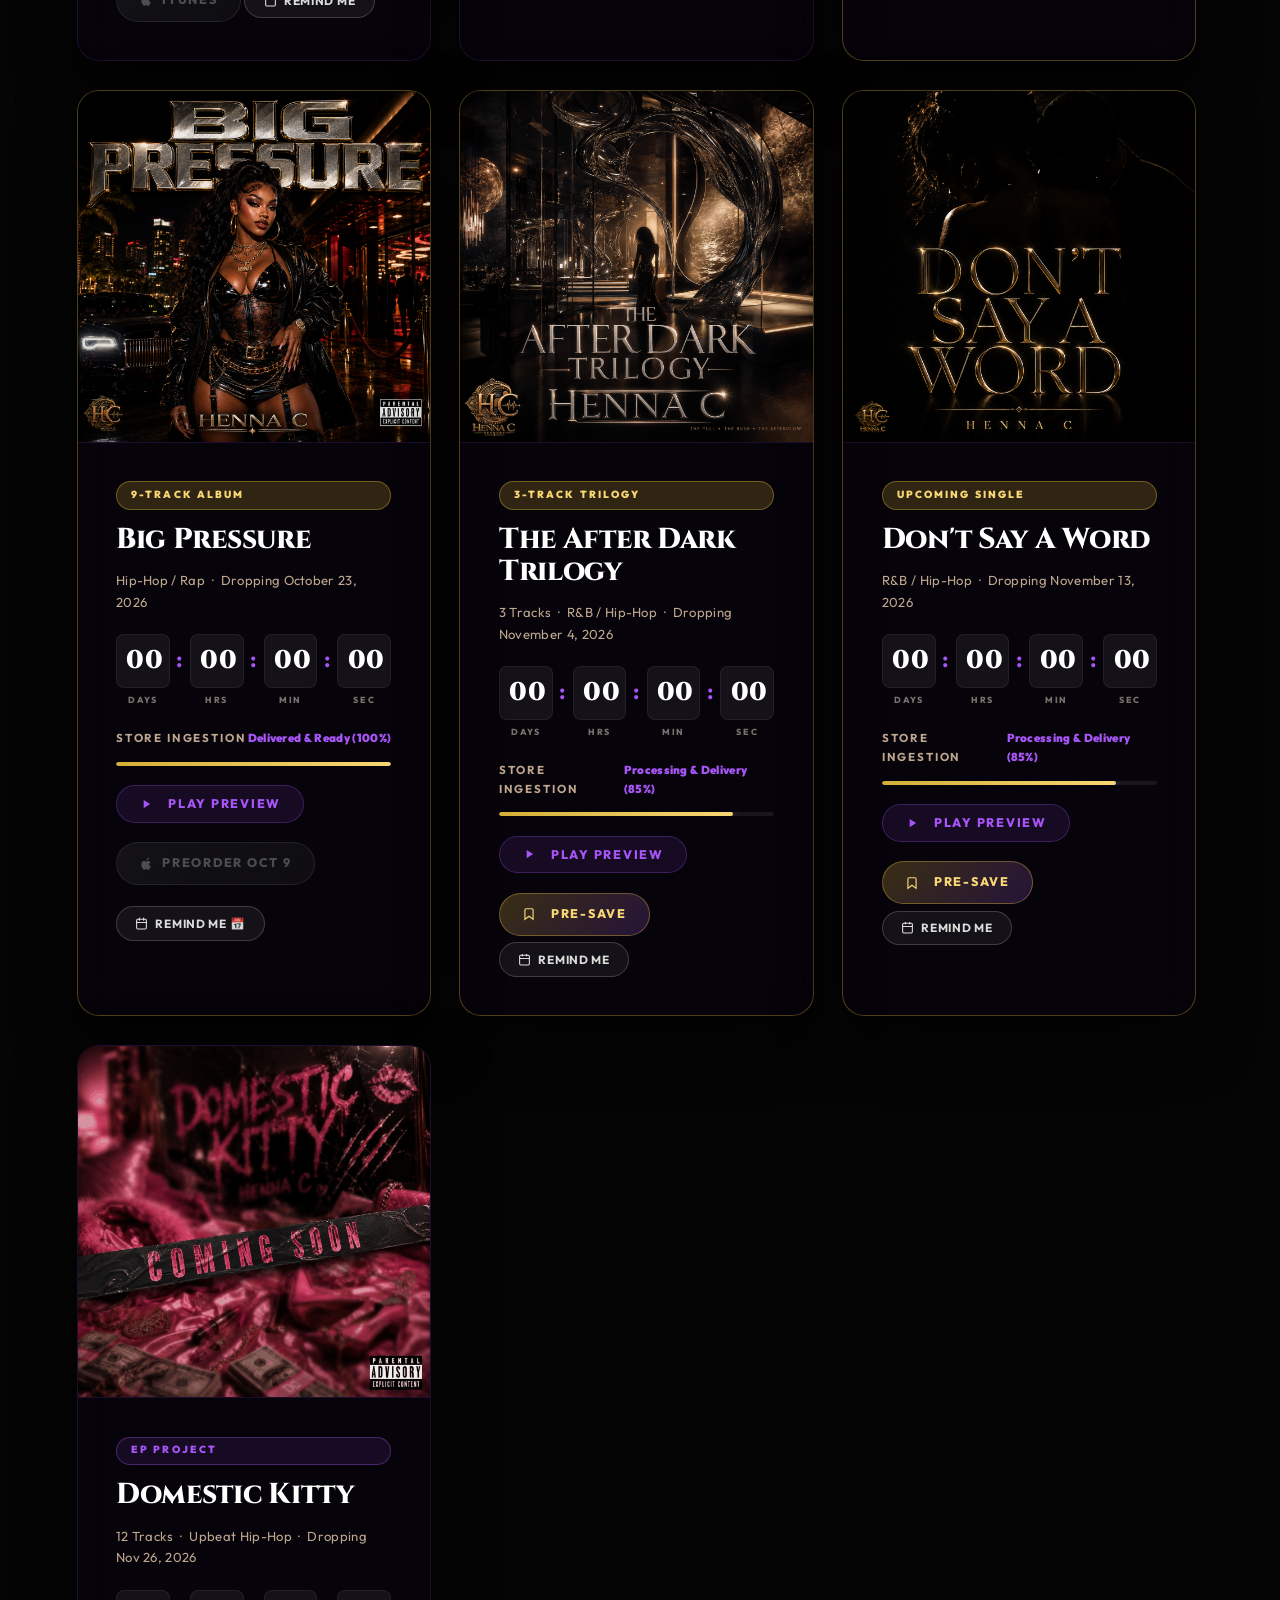
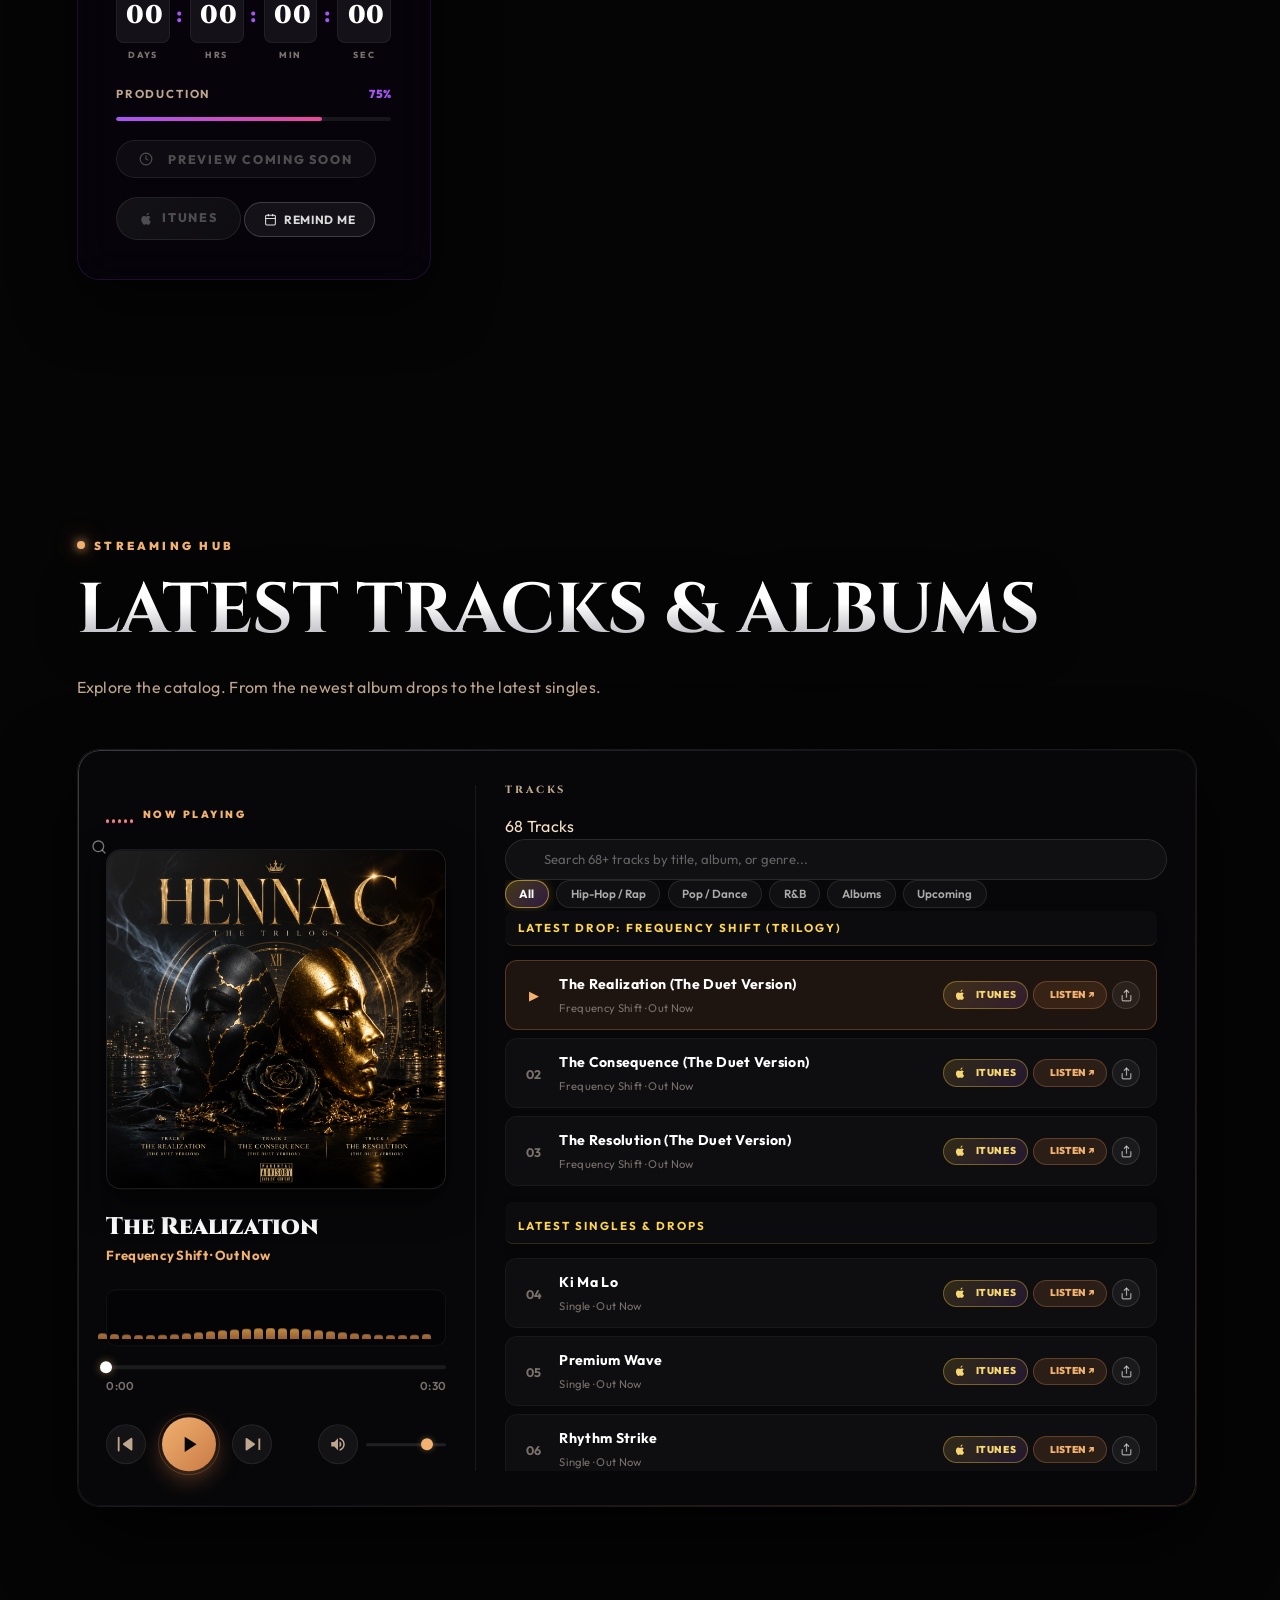
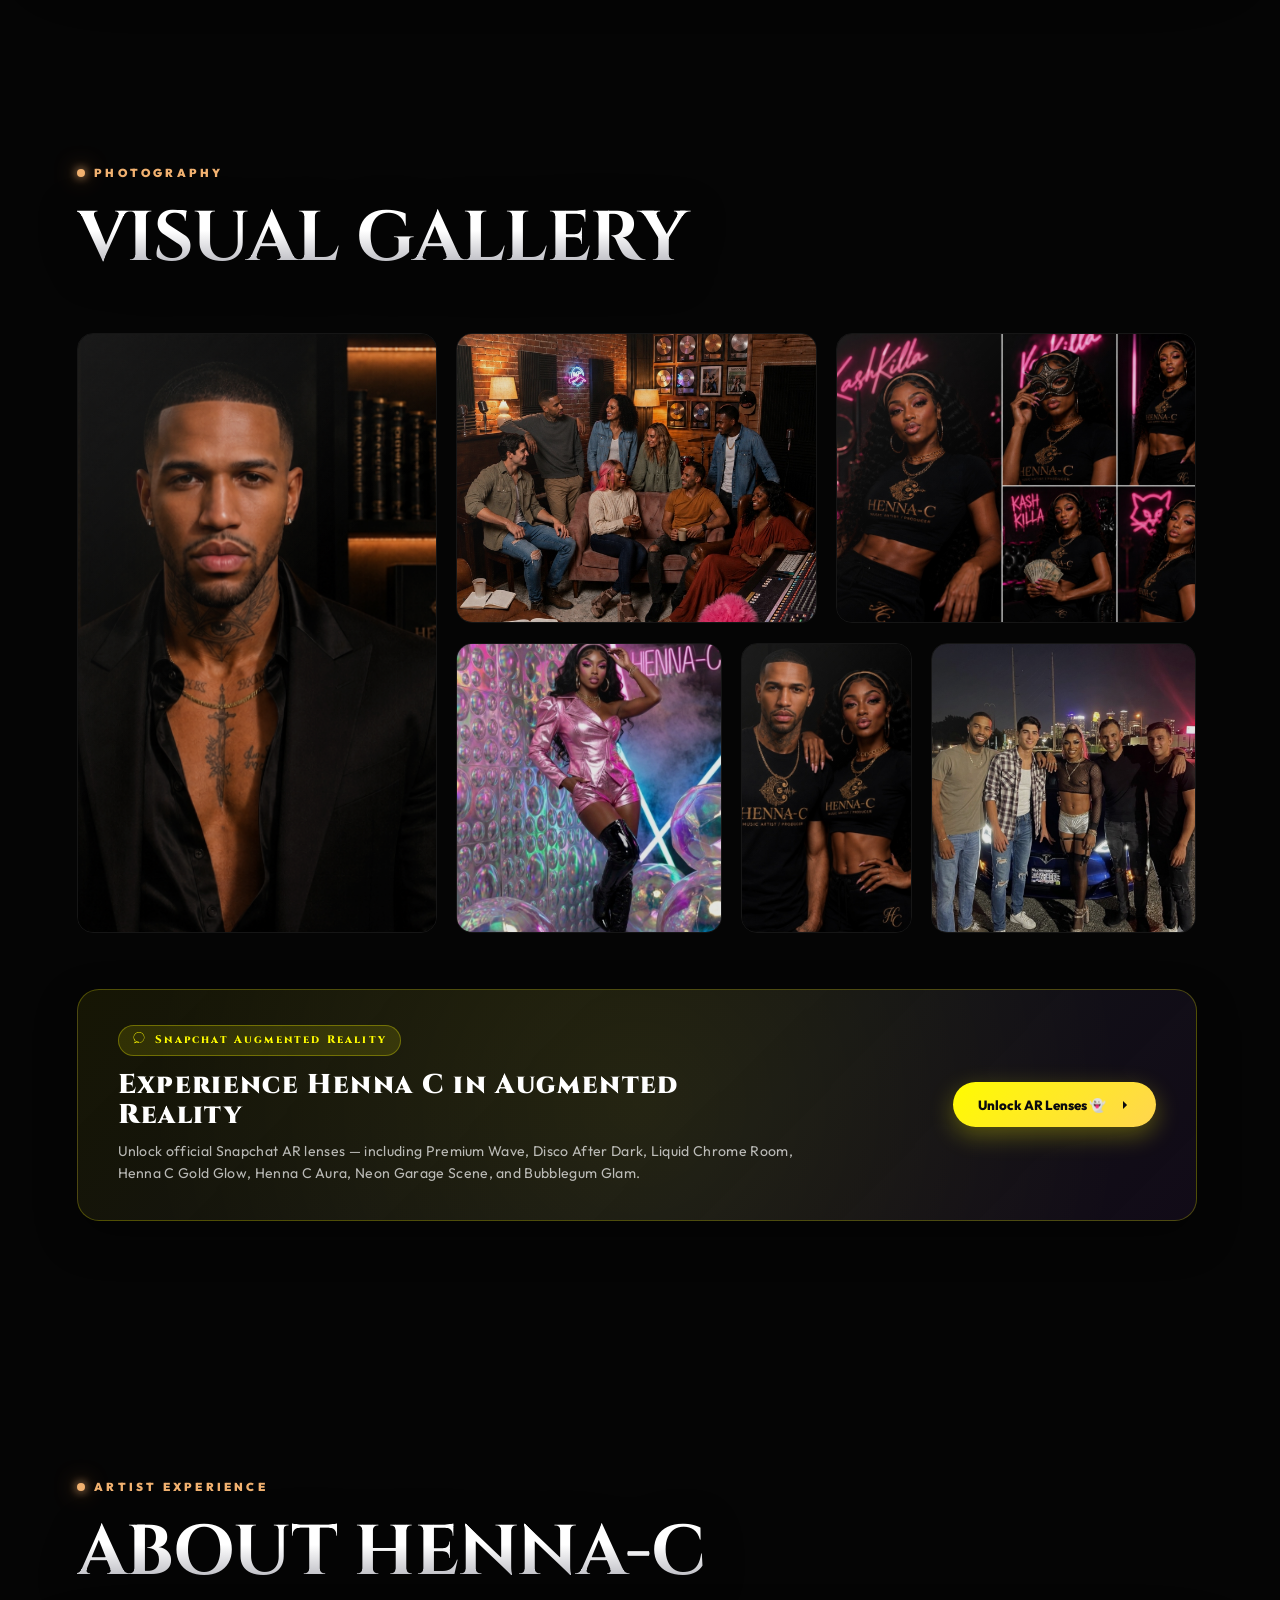
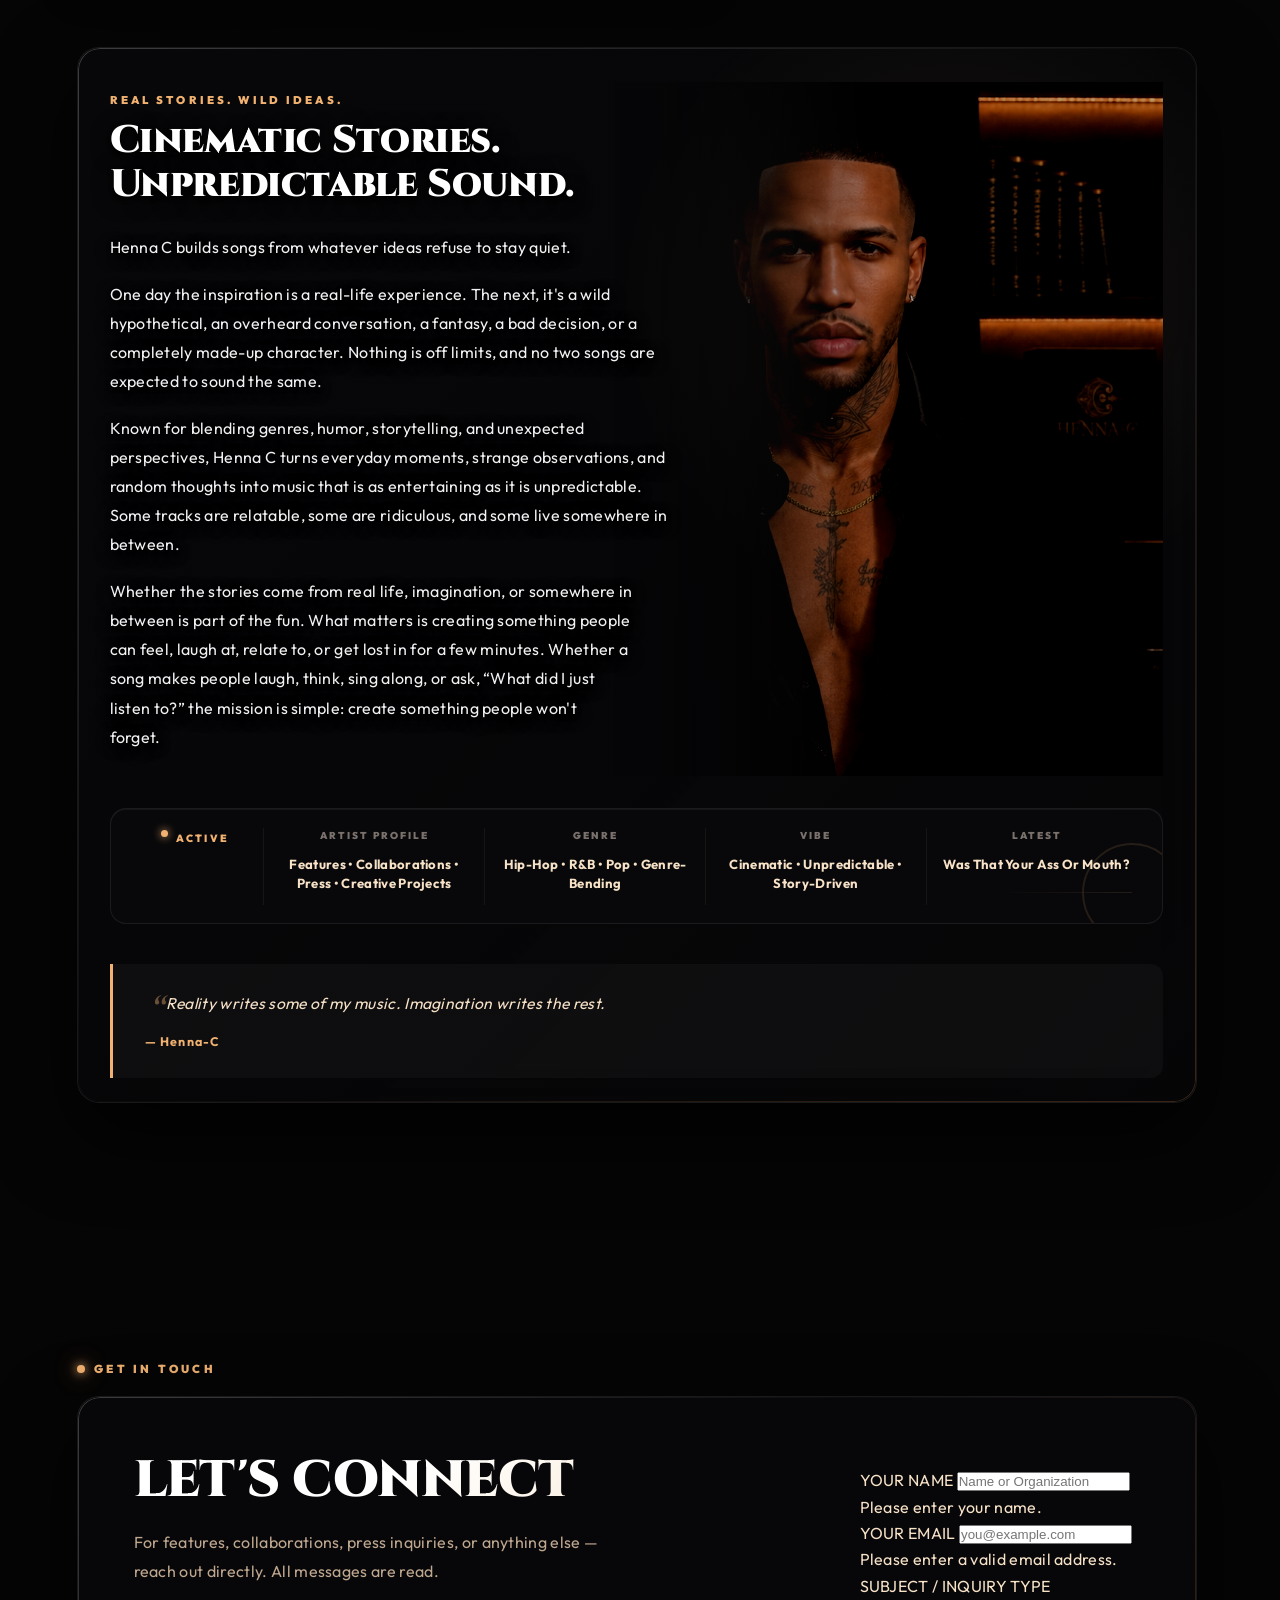
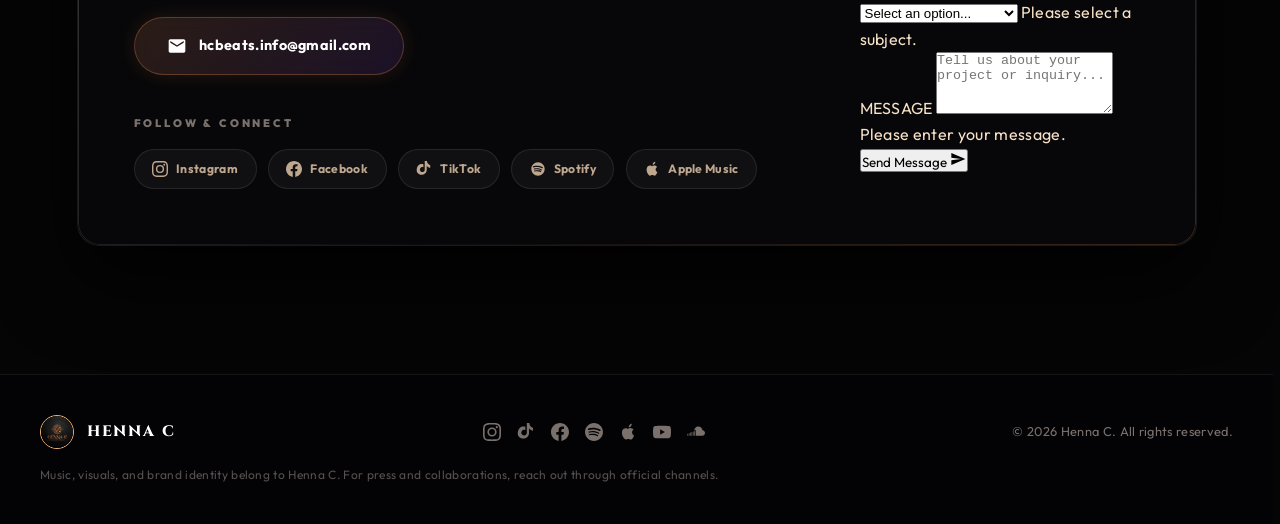
==== commit e40c264d: "Add Last Night single to upcoming drops countdown and streaming discography queue" ====
--- a/index.html
+++ b/index.html
@@ -25,7 +25,7 @@
     <link rel="preconnect" href="https://fonts.gstatic.com" crossorigin>
     <link href="https://fonts.googleapis.com/css2?family=Bodoni+Moda:ital,opsz,wght@0,6..96,400..900;1,6..96,400..900&family=Cinzel:wght@500;700;800;900&family=Outfit:wght@200;300;400;500;600;700;800&display=swap" rel="stylesheet">
 
-    <link rel="stylesheet" href="styles.css?v=6.4.1">
+    <link rel="stylesheet" href="styles.css?v=6.4.2">
   </head>
   <body>
 
@@ -860,6 +860,51 @@
               </div>
             </div>
 
+            <!-- Card: Last Night -->
+            <div class="upcoming-card reveal" id="upcoming-card-ln">
+              <div class="uc-glow"></div>
+              <div class="uc-art-wrap">
+                <img src="assets/last-night.png" alt="Last Night artwork" class="uc-art-img">
+              </div>
+              <div class="uc-body">
+                <div class="uc-badge">Upcoming Single</div>
+                <h3 class="uc-name">Last Night</h3>
+                <p class="uc-meta">R&amp;B / Hip-Hop &nbsp;·&nbsp; Dropping September 20, 2026</p>
+
+                <div class="countdown" data-date="2026-09-20T00:00:00">
+                  <div class="cd-seg"><span class="cd-num" data-days>00</span><span class="cd-label">Days</span></div>
+                  <div class="cd-colon">:</div>
+                  <div class="cd-seg"><span class="cd-num" data-hours>00</span><span class="cd-label">Hrs</span></div>
+                  <div class="cd-colon">:</div>
+                  <div class="cd-seg"><span class="cd-num" data-minutes>00</span><span class="cd-label">Min</span></div>
+                  <div class="cd-colon">:</div>
+                  <div class="cd-seg"><span class="cd-num" data-seconds>00</span><span class="cd-label">Sec</span></div>
+                </div>
+
+                <div class="progress-row">
+                  <span class="progress-label">Global Store Lock</span>
+                  <span class="progress-pct">Preorder Sept 16</span>
+                </div>
+                <div class="progress-track">
+                  <div class="progress-fill" style="width:85%"></div>
+                </div>
+                <button class="uc-preview-btn" data-src="assets/audio/last-night.wav" data-title="Last Night" data-art="assets/last-night.png">
+                  <svg viewBox="0 0 24 24" fill="currentColor"><path d="M8 5.14v14l11-7-11-7z"/></svg>
+                  <span>Play Preview</span>
+                </button>
+                <div class="uc-actions-row">
+                  <a href="javascript:void(0)" class="uc-itunes-btn itunes-coming-soon" aria-disabled="true" title="Preorder September 16 on iTunes">
+                    <svg viewBox="0 0 24 24" fill="currentColor"><path d="M18.71 19.5c-.83 1.24-1.71 2.45-3.05 2.47-1.34.03-1.77-.79-3.29-.79-1.53 0-2 .77-3.27.82-1.31.05-2.3-1.32-3.14-2.53C4.25 17 2.94 12.45 4.7 9.39c.87-1.52 2.43-2.48 4.12-2.51 1.28-.02 2.5.87 3.29.87.78 0 2.26-1.07 3.81-.91.65.03 2.47.26 3.64 1.98-.09.06-2.17 1.28-2.15 3.81.03 3.02 2.65 4.03 2.68 4.04-.03.07-.42 1.44-1.38 2.83M15.97 4.17c.66-.81 1.11-1.93.99-3.06-1 .04-2.2.67-2.92 1.5-.63.73-1.18 1.87-1.03 2.98 1.12.09 2.27-.61 2.96-1.42"/></svg>
+                    <span>Preorder Sept 16</span>
+                  </a>
+                  <button type="button" class="uc-remind-btn" aria-label="Add Drop Reminder to Calendar" data-title="Last Night" data-date="2026-09-20">
+                    <svg viewBox="0 0 24 24" fill="none" stroke="currentColor" stroke-width="2" width="14" height="14"><rect x="3" y="4" width="18" height="18" rx="2" ry="2"></rect><line x1="16" y1="2" x2="16" y2="6"></line><line x1="8" y1="2" x2="8" y2="6"></line><line x1="3" y1="10" x2="21" y2="10"></line></svg>
+                    <span>Remind Me</span>
+                  </button>
+                </div>
+              </div>
+            </div>
+
             <!-- Card: Spend It On Me -->
             <div class="upcoming-card reveal" id="upcoming-card-siom">
               <div class="uc-glow"></div>
@@ -1383,14 +1428,14 @@
             <div class="player-right">
               <div class="playlist-header-top">
                 <h4 class="playlist-label">TRACKS</h4>
-                <span class="pl-total-count" id="pl-total-count">67 Tracks</span>
+                <span class="pl-total-count" id="pl-total-count">68 Tracks</span>
               </div>
 
               <!-- Instant Search & Genre Filter Bar -->
               <div class="pl-search-filter-bar" id="pl-search-filter-bar">
                 <div class="pl-search-input-wrap">
                   <svg viewBox="0 0 24 24" width="15" height="15" fill="none" stroke="currentColor" stroke-width="2" stroke-linecap="round" stroke-linejoin="round" class="pl-search-icon"><circle cx="11" cy="11" r="8"/><line x1="21" y1="21" x2="16.65" y2="16.65"/></svg>
-                  <input type="text" id="pl-search-input" class="pl-search-input" placeholder="Search 67+ tracks by title, album, or genre..." aria-label="Search playlist">
+                  <input type="text" id="pl-search-input" class="pl-search-input" placeholder="Search 68+ tracks by title, album, or genre..." aria-label="Search playlist">
                   <button type="button" id="pl-search-clear" class="pl-search-clear hidden" aria-label="Clear search">✕</button>
                 </div>
                 <div class="pl-filter-chips" id="pl-filter-chips" role="tablist" aria-label="Filter tracks by genre">
@@ -2007,10 +2052,34 @@
                   </div>
                 </div>
 
-                <!-- 26: Spend It On Me (Coming Soon) -->
-                <div class="pl-row" data-index="25" data-src="assets/audio/spend-it-on-me.wav" data-title="Spend It On Me" data-genre="Single · Coming Soon" data-art="assets/spend-it-on-me.png" data-itunes="" id="track-row-siom">
+                <!-- 26: Last Night (Coming Soon) -->
+                <div class="pl-row" data-index="25" data-src="assets/audio/last-night.wav" data-title="Last Night" data-genre="Single · R&amp;B / Hip-Hop · Coming Soon" data-art="assets/last-night.png" data-itunes="" id="track-row-ln">
                   <div class="pl-num-wrap">
                     <span class="pl-num">26</span>
+                    <span class="pl-play-arrow">▶</span>
+                  </div>
+                  <div class="pl-info">
+                    <span class="pl-name">Last Night</span>
+                    <span class="pl-tag pl-tag-coming-soon">Coming Soon · Sept 20</span>
+                  </div>
+                  <div class="pl-actions">
+                    <a href="javascript:void(0)" class="pl-itunes-btn itunes-coming-soon" aria-disabled="true" title="Preorder September 16 on iTunes">
+                      <svg viewBox="0 0 24 24" fill="currentColor"><path d="M18.71 19.5c-.83 1.24-1.71 2.45-3.05 2.47-1.34.03-1.77-.79-3.29-.79-1.53 0-2 .77-3.27.82-1.31.05-2.3-1.32-3.14-2.53C4.25 17 2.94 12.45 4.7 9.39c.87-1.52 2.43-2.48 4.12-2.51 1.28-.02 2.5.87 3.29.87.78 0 2.26-1.07 3.81-.91.65.03 2.47.26 3.64 1.98-.09.06-2.17 1.28-2.15 3.81.03 3.02 2.65 4.03 2.68 4.04-.03.07-.42 1.44-1.38 2.83M15.97 4.17c.66-.81 1.11-1.93.99-3.06-1 .04-2.2.67-2.92 1.5-.63.73-1.18 1.87-1.03 2.98 1.12.09 2.27-.61 2.96-1.42"/></svg>
+                      <span class="itunes-btn-text">Preorder Sept 16</span>
+                    </a>
+                    <button type="button" class="pl-stream-btn" data-title="Last Night" aria-label="Find Last Night">
+                      <span>Platforms ➔</span>
+                    </button>
+                    <button type="button" class="pl-share-btn" data-title="Last Night" aria-label="Share Last Night" title="Share track">
+                      <svg viewBox="0 0 24 24" fill="none" stroke="currentColor" stroke-width="2.2" stroke-linecap="round" stroke-linejoin="round"><path d="M4 12v8a2 2 0 0 0 2 2h12a2 2 0 0 0 2-2v-8"></path><polyline points="16 6 12 2 8 6"></polyline><line x1="12" y1="2" x2="12" y2="15"></line></svg>
+                    </button>
+                  </div>
+                </div>
+
+                <!-- 27: Spend It On Me (Coming Soon) -->
+                <div class="pl-row" data-index="26" data-src="assets/audio/spend-it-on-me.wav" data-title="Spend It On Me" data-genre="Single · Coming Soon" data-art="assets/spend-it-on-me.png" data-itunes="" id="track-row-siom">
+                  <div class="pl-num-wrap">
+                    <span class="pl-num">27</span>
                     <span class="pl-play-arrow">▶</span>
                   </div>
                   <div class="pl-info">
@@ -2031,10 +2100,10 @@
                   </div>
                 </div>
 
-                <!-- 27: Floatin Down The Creek (Coming Soon) -->
-                <div class="pl-row" data-index="26" data-src="assets/audio/floatin-down-the-creek.wav" data-title="Floatin Down The Creek" data-genre="Single · Hip-Hop / Rap · Coming Soon" data-art="assets/floatin-down-the-creek.png" data-itunes="https://distrokid.com/hyperfollow/hennac/floatin-down-the-creek" id="track-row-fdtc">
-                  <div class="pl-num-wrap">
-                    <span class="pl-num">27</span>
+                <!-- 28: Floatin Down The Creek (Coming Soon) -->
+                <div class="pl-row" data-index="27" data-src="assets/audio/floatin-down-the-creek.wav" data-title="Floatin Down The Creek" data-genre="Single · Hip-Hop / Rap · Coming Soon" data-art="assets/floatin-down-the-creek.png" data-itunes="https://distrokid.com/hyperfollow/hennac/floatin-down-the-creek" id="track-row-fdtc">
+                  <div class="pl-num-wrap">
+                    <span class="pl-num">28</span>
                     <span class="pl-play-arrow">▶</span>
                   </div>
                   <div class="pl-info">
@@ -2055,10 +2124,10 @@
                   </div>
                 </div>
 
-                <!-- 28: Luxury Life (Coming Soon) -->
-                <div class="pl-row" data-index="27" data-src="assets/audio/luxury-life.wav" data-title="Luxury Life" data-genre="Single · Coming Soon" data-art="assets/luxury-life.png" data-itunes="" id="track-row-ll">
-                  <div class="pl-num-wrap">
-                    <span class="pl-num">28</span>
+                <!-- 29: Luxury Life (Coming Soon) -->
+                <div class="pl-row" data-index="28" data-src="assets/audio/luxury-life.wav" data-title="Luxury Life" data-genre="Single · Coming Soon" data-art="assets/luxury-life.png" data-itunes="" id="track-row-ll">
+                  <div class="pl-num-wrap">
+                    <span class="pl-num">29</span>
                     <span class="pl-play-arrow">▶</span>
                   </div>
                   <div class="pl-info">
@@ -2079,10 +2148,10 @@
                   </div>
                 </div>
 
-                <!-- 29: You Don't Treat Me Good No More (Coming Soon) -->
-                <div class="pl-row" data-index="28" data-src="assets/audio/you-dont-treat-me-good-no-more.wav" data-title="You Don't Treat Me Good No More" data-genre="Single · Coming Soon" data-art="assets/you-dont-treat-me-good-no-more.png" data-itunes="" id="track-row-ydtmg">
-                  <div class="pl-num-wrap">
-                    <span class="pl-num">29</span>
+                <!-- 30: You Don't Treat Me Good No More (Coming Soon) -->
+                <div class="pl-row" data-index="29" data-src="assets/audio/you-dont-treat-me-good-no-more.wav" data-title="You Don't Treat Me Good No More" data-genre="Single · Coming Soon" data-art="assets/you-dont-treat-me-good-no-more.png" data-itunes="" id="track-row-ydtmg">
+                  <div class="pl-num-wrap">
+                    <span class="pl-num">30</span>
                     <span class="pl-play-arrow">▶</span>
                   </div>
                   <div class="pl-info">
@@ -2103,10 +2172,10 @@
                   </div>
                 </div>
 
-                <!-- 30: Proof Of Funds (Coming Soon) -->
-                <div class="pl-row" data-index="29" data-src="assets/audio/proof-of-funds.wav" data-title="Proof Of Funds" data-genre="Single · Coming Soon" data-art="assets/proof-of-funds.png" data-itunes="" id="track-row-pof">
-                  <div class="pl-num-wrap">
-                    <span class="pl-num">30</span>
+                <!-- 31: Proof Of Funds (Coming Soon) -->
+                <div class="pl-row" data-index="30" data-src="assets/audio/proof-of-funds.wav" data-title="Proof Of Funds" data-genre="Single · Coming Soon" data-art="assets/proof-of-funds.png" data-itunes="" id="track-row-pof">
+                  <div class="pl-num-wrap">
+                    <span class="pl-num">31</span>
                     <span class="pl-play-arrow">▶</span>
                   </div>
                   <div class="pl-info">
@@ -2127,10 +2196,10 @@
                   </div>
                 </div>
 
-                <!-- 31: Safe With Me (Coming Soon) -->
-                <div class="pl-row" data-index="30" data-src="assets/audio/safe-with-me.wav" data-title="Safe With Me" data-genre="Single · R&amp;B / Soul · Coming Soon" data-art="assets/safe-with-me.png" data-itunes="https://distrokid.com/hyperfollow/hennac/safe-with-me" id="track-row-swm">
-                  <div class="pl-num-wrap">
-                    <span class="pl-num">31</span>
+                <!-- 32: Safe With Me (Coming Soon) -->
+                <div class="pl-row" data-index="31" data-src="assets/audio/safe-with-me.wav" data-title="Safe With Me" data-genre="Single · R&amp;B / Soul · Coming Soon" data-art="assets/safe-with-me.png" data-itunes="https://distrokid.com/hyperfollow/hennac/safe-with-me" id="track-row-swm">
+                  <div class="pl-num-wrap">
+                    <span class="pl-num">32</span>
                     <span class="pl-play-arrow">▶</span>
                   </div>
                   <div class="pl-info">
@@ -2151,10 +2220,10 @@
                   </div>
                 </div>
 
-                <!-- 32: Big Pressure (Coming Soon) -->
-                <div class="pl-row" data-index="31" data-src="assets/audio/big-pressure.wav" data-title="Big Pressure" data-genre="Single · Coming Soon" data-art="assets/big-pressure.png" data-itunes="" id="track-row-bp">
-                  <div class="pl-num-wrap">
-                    <span class="pl-num">32</span>
+                <!-- 33: Big Pressure (Coming Soon) -->
+                <div class="pl-row" data-index="32" data-src="assets/audio/big-pressure.wav" data-title="Big Pressure" data-genre="Single · Coming Soon" data-art="assets/big-pressure.png" data-itunes="" id="track-row-bp">
+                  <div class="pl-num-wrap">
+                    <span class="pl-num">33</span>
                     <span class="pl-play-arrow">▶</span>
                   </div>
                   <div class="pl-info">
@@ -2176,10 +2245,10 @@
                 </div>
 
 
-                                                <!-- 33: The Pull (Coming Soon) -->
-                <div class="pl-row" data-index="32" data-src="assets/audio/the-pull.wav" data-title="The Pull" data-genre="The After Dark Trilogy · Coming Soon" data-art="assets/the-after-dark-trilogy.png" data-itunes="https://distrokid.com/hyperfollow/hennac/the-after-dark-trilogy" id="track-row-adt-1">
-                  <div class="pl-num-wrap">
-                    <span class="pl-num">33</span>
+                                                <!-- 34: The Pull (Coming Soon) -->
+                <div class="pl-row" data-index="33" data-src="assets/audio/the-pull.wav" data-title="The Pull" data-genre="The After Dark Trilogy · Coming Soon" data-art="assets/the-after-dark-trilogy.png" data-itunes="https://distrokid.com/hyperfollow/hennac/the-after-dark-trilogy" id="track-row-adt-1">
+                  <div class="pl-num-wrap">
+                    <span class="pl-num">34</span>
                     <span class="pl-play-arrow">▶</span>
                   </div>
                   <div class="pl-info">
@@ -2200,10 +2269,10 @@
                   </div>
                 </div>
 
-                <!-- 34: The Rush (Coming Soon) -->
-                <div class="pl-row" data-index="33" data-src="assets/audio/the-rush.wav" data-title="The Rush" data-genre="The After Dark Trilogy · Coming Soon" data-art="assets/the-after-dark-trilogy.png" data-itunes="https://distrokid.com/hyperfollow/hennac/the-after-dark-trilogy" id="track-row-adt-2">
-                  <div class="pl-num-wrap">
-                    <span class="pl-num">34</span>
+                <!-- 35: The Rush (Coming Soon) -->
+                <div class="pl-row" data-index="34" data-src="assets/audio/the-rush.wav" data-title="The Rush" data-genre="The After Dark Trilogy · Coming Soon" data-art="assets/the-after-dark-trilogy.png" data-itunes="https://distrokid.com/hyperfollow/hennac/the-after-dark-trilogy" id="track-row-adt-2">
+                  <div class="pl-num-wrap">
+                    <span class="pl-num">35</span>
                     <span class="pl-play-arrow">▶</span>
                   </div>
                   <div class="pl-info">
@@ -2224,10 +2293,10 @@
                   </div>
                 </div>
 
-                <!-- 35: The Afterglow (Coming Soon) -->
-                <div class="pl-row" data-index="34" data-src="assets/audio/the-afterglow.wav" data-title="The Afterglow" data-genre="The After Dark Trilogy · Coming Soon" data-art="assets/the-after-dark-trilogy.png" data-itunes="https://distrokid.com/hyperfollow/hennac/the-after-dark-trilogy" id="track-row-adt-3">
-                  <div class="pl-num-wrap">
-                    <span class="pl-num">35</span>
+                <!-- 36: The Afterglow (Coming Soon) -->
+                <div class="pl-row" data-index="35" data-src="assets/audio/the-afterglow.wav" data-title="The Afterglow" data-genre="The After Dark Trilogy · Coming Soon" data-art="assets/the-after-dark-trilogy.png" data-itunes="https://distrokid.com/hyperfollow/hennac/the-after-dark-trilogy" id="track-row-adt-3">
+                  <div class="pl-num-wrap">
+                    <span class="pl-num">36</span>
                     <span class="pl-play-arrow">▶</span>
                   </div>
                   <div class="pl-info">
@@ -2248,10 +2317,10 @@
                   </div>
                 </div>
 
-<!-- 36: Don't Say A Word (Coming Soon) -->
-                <div class="pl-row" data-index="35" data-src="assets/audio/dont-say-a-word.wav" data-title="Don't Say A Word" data-genre="Single · R&amp;B · Coming Soon" data-art="assets/dont-say-a-word.png" data-itunes="https://distrokid.com/hyperfollow/hennac/dont-say-a-word" id="track-row-dsaw">
-                  <div class="pl-num-wrap">
-                    <span class="pl-num">36</span>
+<!-- 37: Don't Say A Word (Coming Soon) -->
+                <div class="pl-row" data-index="36" data-src="assets/audio/dont-say-a-word.wav" data-title="Don't Say A Word" data-genre="Single · R&amp;B · Coming Soon" data-art="assets/dont-say-a-word.png" data-itunes="https://distrokid.com/hyperfollow/hennac/dont-say-a-word" id="track-row-dsaw">
+                  <div class="pl-num-wrap">
+                    <span class="pl-num">37</span>
                     <span class="pl-play-arrow">▶</span>
                   </div>
                   <div class="pl-info">
@@ -2276,10 +2345,10 @@
                 <div class="playlist-header">The Dusty Hoe Project (Album)</div>
 
 
-                <!-- 37: The Introduction -->
-                <div class="pl-row" data-index="36" data-src="assets/audio/the-introduction.wav" data-title="The Introduction" data-genre="The Dusty Hoe Project · Out Now" data-art="assets/the-dusty-hoe-project.png" data-itunes="https://itunes.apple.com/us/album/the-dusty-hoe-project/6801615854?ls=1&app=itunes" id="track-row-dhp-1">
-                  <div class="pl-num-wrap">
-                    <span class="pl-num">37</span>
+                <!-- 38: The Introduction -->
+                <div class="pl-row" data-index="37" data-src="assets/audio/the-introduction.wav" data-title="The Introduction" data-genre="The Dusty Hoe Project · Out Now" data-art="assets/the-dusty-hoe-project.png" data-itunes="https://itunes.apple.com/us/album/the-dusty-hoe-project/6801615854?ls=1&app=itunes" id="track-row-dhp-1">
+                  <div class="pl-num-wrap">
+                    <span class="pl-num">38</span>
                     <span class="pl-play-arrow">▶</span>
                   </div>
                   <div class="pl-info">
@@ -2300,10 +2369,10 @@
                   </div>
                 </div>
 
-                <!-- 38: Dusty Down -->
-                <div class="pl-row" data-index="37" data-src="assets/audio/dusty-down.wav" data-title="Dusty Down" data-genre="The Dusty Hoe Project · Out Now" data-art="assets/the-dusty-hoe-project.png" data-itunes="https://itunes.apple.com/us/album/the-dusty-hoe-project/6801615854?ls=1&app=itunes" id="track-row-dhp-2">
-                  <div class="pl-num-wrap">
-                    <span class="pl-num">38</span>
+                <!-- 39: Dusty Down -->
+                <div class="pl-row" data-index="38" data-src="assets/audio/dusty-down.wav" data-title="Dusty Down" data-genre="The Dusty Hoe Project · Out Now" data-art="assets/the-dusty-hoe-project.png" data-itunes="https://itunes.apple.com/us/album/the-dusty-hoe-project/6801615854?ls=1&app=itunes" id="track-row-dhp-2">
+                  <div class="pl-num-wrap">
+                    <span class="pl-num">39</span>
                     <span class="pl-play-arrow">▶</span>
                   </div>
                   <div class="pl-info">
@@ -2324,10 +2393,10 @@
                   </div>
                 </div>
 
-                <!-- 39: Team Too Pretty -->
-                <div class="pl-row" data-index="38" data-src="assets/audio/team-too-pretty.wav" data-title="Team Too Pretty" data-genre="The Dusty Hoe Project · Out Now" data-art="assets/the-dusty-hoe-project.png" data-itunes="https://itunes.apple.com/us/album/the-dusty-hoe-project/6801615854?ls=1&app=itunes" id="track-row-dhp-3">
-                  <div class="pl-num-wrap">
-                    <span class="pl-num">39</span>
+                <!-- 40: Team Too Pretty -->
+                <div class="pl-row" data-index="39" data-src="assets/audio/team-too-pretty.wav" data-title="Team Too Pretty" data-genre="The Dusty Hoe Project · Out Now" data-art="assets/the-dusty-hoe-project.png" data-itunes="https://itunes.apple.com/us/album/the-dusty-hoe-project/6801615854?ls=1&app=itunes" id="track-row-dhp-3">
+                  <div class="pl-num-wrap">
+                    <span class="pl-num">40</span>
                     <span class="pl-play-arrow">▶</span>
                   </div>
                   <div class="pl-info">
@@ -2348,10 +2417,10 @@
                   </div>
                 </div>
 
-                <!-- 40: Faded Nozzle -->
-                <div class="pl-row" data-index="39" data-src="assets/audio/faded-nozzle.wav" data-title="Faded Nozzle" data-genre="The Dusty Hoe Project · Out Now" data-art="assets/the-dusty-hoe-project.png" data-itunes="https://itunes.apple.com/us/album/the-dusty-hoe-project/6801615854?ls=1&app=itunes" id="track-row-dhp-4">
-                  <div class="pl-num-wrap">
-                    <span class="pl-num">40</span>
+                <!-- 41: Faded Nozzle -->
+                <div class="pl-row" data-index="40" data-src="assets/audio/faded-nozzle.wav" data-title="Faded Nozzle" data-genre="The Dusty Hoe Project · Out Now" data-art="assets/the-dusty-hoe-project.png" data-itunes="https://itunes.apple.com/us/album/the-dusty-hoe-project/6801615854?ls=1&app=itunes" id="track-row-dhp-4">
+                  <div class="pl-num-wrap">
+                    <span class="pl-num">41</span>
                     <span class="pl-play-arrow">▶</span>
                   </div>
                   <div class="pl-info">
@@ -2372,10 +2441,10 @@
                   </div>
                 </div>
 
-                <!-- 41: Burner Account -->
-                <div class="pl-row" data-index="40" data-src="assets/audio/burner-account.wav" data-title="Burner Account" data-genre="The Dusty Hoe Project · Out Now" data-art="assets/the-dusty-hoe-project.png" data-itunes="https://itunes.apple.com/us/album/the-dusty-hoe-project/6801615854?ls=1&app=itunes" id="track-row-dhp-5">
-                  <div class="pl-num-wrap">
-                    <span class="pl-num">41</span>
+                <!-- 42: Burner Account -->
+                <div class="pl-row" data-index="41" data-src="assets/audio/burner-account.wav" data-title="Burner Account" data-genre="The Dusty Hoe Project · Out Now" data-art="assets/the-dusty-hoe-project.png" data-itunes="https://itunes.apple.com/us/album/the-dusty-hoe-project/6801615854?ls=1&app=itunes" id="track-row-dhp-5">
+                  <div class="pl-num-wrap">
+                    <span class="pl-num">42</span>
                     <span class="pl-play-arrow">▶</span>
                   </div>
                   <div class="pl-info">
@@ -2396,10 +2465,10 @@
                   </div>
                 </div>
 
-                <!-- 42: Dusty Bitch Hating -->
-                <div class="pl-row" data-index="41" data-src="assets/audio/dusty-bitch-hating.wav" data-title="Dusty Bitch Hating" data-genre="The Dusty Hoe Project · Out Now" data-art="assets/the-dusty-hoe-project.png" data-itunes="https://itunes.apple.com/us/album/the-dusty-hoe-project/6801615854?ls=1&app=itunes" id="track-row-dhp-6">
-                  <div class="pl-num-wrap">
-                    <span class="pl-num">42</span>
+                <!-- 43: Dusty Bitch Hating -->
+                <div class="pl-row" data-index="42" data-src="assets/audio/dusty-bitch-hating.wav" data-title="Dusty Bitch Hating" data-genre="The Dusty Hoe Project · Out Now" data-art="assets/the-dusty-hoe-project.png" data-itunes="https://itunes.apple.com/us/album/the-dusty-hoe-project/6801615854?ls=1&app=itunes" id="track-row-dhp-6">
+                  <div class="pl-num-wrap">
+                    <span class="pl-num">43</span>
                     <span class="pl-play-arrow">▶</span>
                   </div>
                   <div class="pl-info">
@@ -2420,10 +2489,10 @@
                   </div>
                 </div>
 
-                <!-- 43: Screenshot -->
-                <div class="pl-row" data-index="42" data-src="assets/audio/screenshot.wav" data-title="Screenshot" data-genre="The Dusty Hoe Project · Out Now" data-art="assets/the-dusty-hoe-project.png" data-itunes="https://itunes.apple.com/us/album/the-dusty-hoe-project/6801615854?ls=1&app=itunes" id="track-row-dhp-7">
-                  <div class="pl-num-wrap">
-                    <span class="pl-num">43</span>
+                <!-- 44: Screenshot -->
+                <div class="pl-row" data-index="43" data-src="assets/audio/screenshot.wav" data-title="Screenshot" data-genre="The Dusty Hoe Project · Out Now" data-art="assets/the-dusty-hoe-project.png" data-itunes="https://itunes.apple.com/us/album/the-dusty-hoe-project/6801615854?ls=1&app=itunes" id="track-row-dhp-7">
+                  <div class="pl-num-wrap">
+                    <span class="pl-num">44</span>
                     <span class="pl-play-arrow">▶</span>
                   </div>
                   <div class="pl-info">
@@ -2444,10 +2513,10 @@
                   </div>
                 </div>
 
-                <!-- 44: Run Dem Bands -->
-                <div class="pl-row" data-index="43" data-src="assets/audio/run-dem-bands.wav" data-title="Run Dem Bands" data-genre="The Dusty Hoe Project · Out Now" data-art="assets/the-dusty-hoe-project.png" data-itunes="https://itunes.apple.com/us/album/the-dusty-hoe-project/6801615854?ls=1&app=itunes" id="track-row-dhp-8">
-                  <div class="pl-num-wrap">
-                    <span class="pl-num">44</span>
+                <!-- 45: Run Dem Bands -->
+                <div class="pl-row" data-index="44" data-src="assets/audio/run-dem-bands.wav" data-title="Run Dem Bands" data-genre="The Dusty Hoe Project · Out Now" data-art="assets/the-dusty-hoe-project.png" data-itunes="https://itunes.apple.com/us/album/the-dusty-hoe-project/6801615854?ls=1&app=itunes" id="track-row-dhp-8">
+                  <div class="pl-num-wrap">
+                    <span class="pl-num">45</span>
                     <span class="pl-play-arrow">▶</span>
                   </div>
                   <div class="pl-info">
@@ -2468,10 +2537,10 @@
                   </div>
                 </div>
 
-                <!-- 45: Turn The Valve -->
-                <div class="pl-row" data-index="44" data-src="assets/audio/turn-the-valve.wav" data-title="Turn The Valve" data-genre="The Dusty Hoe Project · Out Now" data-art="assets/the-dusty-hoe-project.png" data-itunes="https://itunes.apple.com/us/album/the-dusty-hoe-project/6801615854?ls=1&app=itunes" id="track-row-dhp-9">
-                  <div class="pl-num-wrap">
-                    <span class="pl-num">45</span>
+                <!-- 46: Turn The Valve -->
+                <div class="pl-row" data-index="45" data-src="assets/audio/turn-the-valve.wav" data-title="Turn The Valve" data-genre="The Dusty Hoe Project · Out Now" data-art="assets/the-dusty-hoe-project.png" data-itunes="https://itunes.apple.com/us/album/the-dusty-hoe-project/6801615854?ls=1&app=itunes" id="track-row-dhp-9">
+                  <div class="pl-num-wrap">
+                    <span class="pl-num">46</span>
                     <span class="pl-play-arrow">▶</span>
                   </div>
                   <div class="pl-info">
@@ -2492,10 +2561,10 @@
                   </div>
                 </div>
 
-                <!-- 46: Kink In The Line -->
-                <div class="pl-row" data-index="45" data-src="assets/audio/kink-in-the-line.wav" data-title="Kink In The Line" data-genre="The Dusty Hoe Project · Out Now" data-art="assets/the-dusty-hoe-project.png" data-itunes="https://itunes.apple.com/us/album/the-dusty-hoe-project/6801615854?ls=1&app=itunes" id="track-row-dhp-10">
-                  <div class="pl-num-wrap">
-                    <span class="pl-num">46</span>
+                <!-- 47: Kink In The Line -->
+                <div class="pl-row" data-index="46" data-src="assets/audio/kink-in-the-line.wav" data-title="Kink In The Line" data-genre="The Dusty Hoe Project · Out Now" data-art="assets/the-dusty-hoe-project.png" data-itunes="https://itunes.apple.com/us/album/the-dusty-hoe-project/6801615854?ls=1&app=itunes" id="track-row-dhp-10">
+                  <div class="pl-num-wrap">
+                    <span class="pl-num">47</span>
                     <span class="pl-play-arrow">▶</span>
                   </div>
                   <div class="pl-info">
@@ -2516,10 +2585,10 @@
                   </div>
                 </div>
 
-                <!-- 47: Dusty Watchers -->
-                <div class="pl-row" data-index="46" data-src="assets/audio/dusty-watchers.wav" data-title="Dusty Watchers" data-genre="The Dusty Hoe Project · Out Now" data-art="assets/the-dusty-hoe-project.png" data-itunes="https://itunes.apple.com/us/album/the-dusty-hoe-project/6801615854?ls=1&app=itunes" id="track-row-dhp-11">
-                  <div class="pl-num-wrap">
-                    <span class="pl-num">47</span>
+                <!-- 48: Dusty Watchers -->
+                <div class="pl-row" data-index="47" data-src="assets/audio/dusty-watchers.wav" data-title="Dusty Watchers" data-genre="The Dusty Hoe Project · Out Now" data-art="assets/the-dusty-hoe-project.png" data-itunes="https://itunes.apple.com/us/album/the-dusty-hoe-project/6801615854?ls=1&app=itunes" id="track-row-dhp-11">
+                  <div class="pl-num-wrap">
+                    <span class="pl-num">48</span>
                     <span class="pl-play-arrow">▶</span>
                   </div>
                   <div class="pl-info">
@@ -2540,10 +2609,10 @@
                   </div>
                 </div>
 
-                <!-- 48: Bow On It -->
-                <div class="pl-row" data-index="47" data-src="assets/audio/bow-on-it.wav" data-title="Bow On It" data-genre="The Dusty Hoe Project · Out Now" data-art="assets/the-dusty-hoe-project.png" data-itunes="https://itunes.apple.com/us/album/the-dusty-hoe-project/6801615854?ls=1&app=itunes" id="track-row-dhp-12">
-                  <div class="pl-num-wrap">
-                    <span class="pl-num">48</span>
+                <!-- 49: Bow On It -->
+                <div class="pl-row" data-index="48" data-src="assets/audio/bow-on-it.wav" data-title="Bow On It" data-genre="The Dusty Hoe Project · Out Now" data-art="assets/the-dusty-hoe-project.png" data-itunes="https://itunes.apple.com/us/album/the-dusty-hoe-project/6801615854?ls=1&app=itunes" id="track-row-dhp-12">
+                  <div class="pl-num-wrap">
+                    <span class="pl-num">49</span>
                     <span class="pl-play-arrow">▶</span>
                   </div>
                   <div class="pl-info">
@@ -2564,10 +2633,10 @@
                   </div>
                 </div>
 
-                <!-- 49: I Need A Swiffer -->
-                <div class="pl-row" data-index="48" data-src="assets/audio/i-need-a-swiffer.wav" data-title="I Need A Swiffer" data-genre="The Dusty Hoe Project · Out Now" data-art="assets/the-dusty-hoe-project.png" data-itunes="https://itunes.apple.com/us/album/the-dusty-hoe-project/6801615854?ls=1&app=itunes" id="track-row-dhp-13">
-                  <div class="pl-num-wrap">
-                    <span class="pl-num">49</span>
+                <!-- 50: I Need A Swiffer -->
+                <div class="pl-row" data-index="49" data-src="assets/audio/i-need-a-swiffer.wav" data-title="I Need A Swiffer" data-genre="The Dusty Hoe Project · Out Now" data-art="assets/the-dusty-hoe-project.png" data-itunes="https://itunes.apple.com/us/album/the-dusty-hoe-project/6801615854?ls=1&app=itunes" id="track-row-dhp-13">
+                  <div class="pl-num-wrap">
+                    <span class="pl-num">50</span>
                     <span class="pl-play-arrow">▶</span>
                   </div>
                   <div class="pl-info">
@@ -2588,10 +2657,10 @@
                   </div>
                 </div>
 
-                <!-- 50: Dusty Hoes -->
-                <div class="pl-row" data-index="49" data-src="assets/audio/dusty-hoes.wav" data-title="Dusty Hoes" data-genre="The Dusty Hoe Project · Out Now" data-art="assets/the-dusty-hoe-project.png" data-itunes="https://itunes.apple.com/us/album/the-dusty-hoe-project/6801615854?ls=1&app=itunes" id="track-row-dhp-14">
-                  <div class="pl-num-wrap">
-                    <span class="pl-num">50</span>
+                <!-- 51: Dusty Hoes -->
+                <div class="pl-row" data-index="50" data-src="assets/audio/dusty-hoes.wav" data-title="Dusty Hoes" data-genre="The Dusty Hoe Project · Out Now" data-art="assets/the-dusty-hoe-project.png" data-itunes="https://itunes.apple.com/us/album/the-dusty-hoe-project/6801615854?ls=1&app=itunes" id="track-row-dhp-14">
+                  <div class="pl-num-wrap">
+                    <span class="pl-num">51</span>
                     <span class="pl-play-arrow">▶</span>
                   </div>
                   <div class="pl-info">
@@ -2615,10 +2684,10 @@
                 <div class="playlist-header">Domestic Kitty (Upcoming EP Project)</div>
 
 
-                <!-- 51: Domestic Kitty (Project Teaser) (Coming Soon) -->
-                <div class="pl-row" data-index="50" data-src="" data-title="Domestic Kitty (Project Teaser)" data-genre="EP Project · Coming Soon" data-art="assets/domestic-kitty.png" data-itunes="" id="track-row-dk">
-                  <div class="pl-num-wrap">
-                    <span class="pl-num">51</span>
+                <!-- 52: Domestic Kitty (Project Teaser) (Coming Soon) -->
+                <div class="pl-row" data-index="51" data-src="" data-title="Domestic Kitty (Project Teaser)" data-genre="EP Project · Coming Soon" data-art="assets/domestic-kitty.png" data-itunes="" id="track-row-dk">
+                  <div class="pl-num-wrap">
+                    <span class="pl-num">52</span>
                     <span class="pl-play-arrow">▶</span>
                   </div>
                   <div class="pl-info">
@@ -2643,10 +2712,10 @@
                 <div class="playlist-header">One Of Them Days (Album)</div>
 
 
-                <!-- 52: Falling Apart -->
-                <div class="pl-row" data-index="51" data-src="assets/audio/falling-apart.m4a" data-title="Falling Apart" data-genre="One Of Them Days · Out Now" data-art="assets/one-of-them-days.png" data-itunes="https://itunes.apple.com/us/album/one-of-them-days-falling-apart/6766560374?i=6766560377&ls=1&app=itunes" id="track-row-ootd-1">
-                  <div class="pl-num-wrap">
-                    <span class="pl-num">52</span>
+                <!-- 53: Falling Apart -->
+                <div class="pl-row" data-index="52" data-src="assets/audio/falling-apart.m4a" data-title="Falling Apart" data-genre="One Of Them Days · Out Now" data-art="assets/one-of-them-days.png" data-itunes="https://itunes.apple.com/us/album/one-of-them-days-falling-apart/6766560374?i=6766560377&ls=1&app=itunes" id="track-row-ootd-1">
+                  <div class="pl-num-wrap">
+                    <span class="pl-num">53</span>
                     <span class="pl-play-arrow">▶</span>
                   </div>
                   <div class="pl-info">
@@ -2667,10 +2736,10 @@
                   </div>
                 </div>
 
-                <!-- 53: Overcome -->
-                <div class="pl-row" data-index="52" data-src="assets/audio/overcome.wav" data-title="Overcome" data-genre="One Of Them Days · Out Now" data-art="assets/one-of-them-days.png" data-itunes="https://itunes.apple.com/us/album/one-of-them-days-overcome/6766560374?i=6766560381&ls=1&app=itunes" id="track-row-ootd-2">
-                  <div class="pl-num-wrap">
-                    <span class="pl-num">53</span>
+                <!-- 54: Overcome -->
+                <div class="pl-row" data-index="53" data-src="assets/audio/overcome.wav" data-title="Overcome" data-genre="One Of Them Days · Out Now" data-art="assets/one-of-them-days.png" data-itunes="https://itunes.apple.com/us/album/one-of-them-days-overcome/6766560374?i=6766560381&ls=1&app=itunes" id="track-row-ootd-2">
+                  <div class="pl-num-wrap">
+                    <span class="pl-num">54</span>
                     <span class="pl-play-arrow">▶</span>
                   </div>
                   <div class="pl-info">
@@ -2691,10 +2760,10 @@
                   </div>
                 </div>
 
-                <!-- 54: Rise Again -->
-                <div class="pl-row" data-index="53" data-src="assets/audio/rise-again.wav" data-title="Rise Again" data-genre="One Of Them Days · Out Now" data-art="assets/one-of-them-days.png" data-itunes="https://itunes.apple.com/us/album/one-of-them-days-rise-again/6766560374?i=6766560380&ls=1&app=itunes" id="track-row-ootd-3">
-                  <div class="pl-num-wrap">
-                    <span class="pl-num">54</span>
+                <!-- 55: Rise Again -->
+                <div class="pl-row" data-index="54" data-src="assets/audio/rise-again.wav" data-title="Rise Again" data-genre="One Of Them Days · Out Now" data-art="assets/one-of-them-days.png" data-itunes="https://itunes.apple.com/us/album/one-of-them-days-rise-again/6766560374?i=6766560380&ls=1&app=itunes" id="track-row-ootd-3">
+                  <div class="pl-num-wrap">
+                    <span class="pl-num">55</span>
                     <span class="pl-play-arrow">▶</span>
                   </div>
                   <div class="pl-info">
@@ -2719,10 +2788,10 @@
                 <div class="playlist-header">Coochie Poppin University (Album)</div>
 
 
-                <!-- 55: 1800-GoodCoochieNow -->
-                <div class="pl-row" data-index="54" data-src="assets/audio/1800-goodcoochienow.wav" data-title="1800-GoodCoochieNow" data-genre="Track 1 · Out Now" data-art="assets/coochie-poppin-university.jpg?v=2" data-itunes="https://itunes.apple.com/us/album/1800-goodcoochienow/6773402782?i=6773402784&ls=1&app=itunes" id="track-row-cpu-0">
-                  <div class="pl-num-wrap">
-                    <span class="pl-num">55</span>
+                <!-- 56: 1800-GoodCoochieNow -->
+                <div class="pl-row" data-index="55" data-src="assets/audio/1800-goodcoochienow.wav" data-title="1800-GoodCoochieNow" data-genre="Track 1 · Out Now" data-art="assets/coochie-poppin-university.jpg?v=2" data-itunes="https://itunes.apple.com/us/album/1800-goodcoochienow/6773402782?i=6773402784&ls=1&app=itunes" id="track-row-cpu-0">
+                  <div class="pl-num-wrap">
+                    <span class="pl-num">56</span>
                     <span class="pl-play-arrow">▶</span>
                   </div>
                   <div class="pl-info">
@@ -2743,10 +2812,10 @@
                   </div>
                 </div>
 
-                <!-- 56: Coochie Poppin University -->
-                <div class="pl-row" data-index="55" data-src="assets/audio/coochie-poppin-university.wav" data-title="Coochie Poppin University" data-genre="Track 2 · Out Now" data-art="assets/coochie-poppin-university.jpg?v=2" data-itunes="https://itunes.apple.com/us/album/coochie-poppin-university/6773402782?i=6773402785&ls=1&app=itunes" id="track-row-cpu-1">
-                  <div class="pl-num-wrap">
-                    <span class="pl-num">56</span>
+                <!-- 57: Coochie Poppin University -->
+                <div class="pl-row" data-index="56" data-src="assets/audio/coochie-poppin-university.wav" data-title="Coochie Poppin University" data-genre="Track 2 · Out Now" data-art="assets/coochie-poppin-university.jpg?v=2" data-itunes="https://itunes.apple.com/us/album/coochie-poppin-university/6773402782?i=6773402785&ls=1&app=itunes" id="track-row-cpu-1">
+                  <div class="pl-num-wrap">
+                    <span class="pl-num">57</span>
                     <span class="pl-play-arrow">▶</span>
                   </div>
                   <div class="pl-info">
@@ -2767,10 +2836,10 @@
                   </div>
                 </div>
 
-                <!-- 57: Good Coochie Hotline -->
-                <div class="pl-row" data-index="56" data-src="assets/audio/good-coochie-hotline.wav" data-title="Good Coochie Hotline" data-genre="Track 3 · Out Now" data-art="assets/coochie-poppin-university.jpg?v=2" data-itunes="https://itunes.apple.com/us/album/good-coochie-hotline/6773402782?i=6773402787&ls=1&app=itunes" id="track-row-cpu-2">
-                  <div class="pl-num-wrap">
-                    <span class="pl-num">57</span>
+                <!-- 58: Good Coochie Hotline -->
+                <div class="pl-row" data-index="57" data-src="assets/audio/good-coochie-hotline.wav" data-title="Good Coochie Hotline" data-genre="Track 3 · Out Now" data-art="assets/coochie-poppin-university.jpg?v=2" data-itunes="https://itunes.apple.com/us/album/good-coochie-hotline/6773402782?i=6773402787&ls=1&app=itunes" id="track-row-cpu-2">
+                  <div class="pl-num-wrap">
+                    <span class="pl-num">58</span>
                     <span class="pl-play-arrow">▶</span>
                   </div>
                   <div class="pl-info">
@@ -2791,10 +2860,10 @@
                   </div>
                 </div>
 
-                <!-- 58: Coochie Poppin 101 -->
-                <div class="pl-row" data-index="57" data-src="assets/audio/coochie-poppin-101.wav" data-title="Coochie Poppin 101" data-genre="Track 4 · Out Now" data-art="assets/coochie-poppin-university.jpg?v=2" data-itunes="https://itunes.apple.com/us/album/coochie-poppin-101/6773402782?i=6773402790&ls=1&app=itunes" id="track-row-cpu-3">
-                  <div class="pl-num-wrap">
-                    <span class="pl-num">58</span>
+                <!-- 59: Coochie Poppin 101 -->
+                <div class="pl-row" data-index="58" data-src="assets/audio/coochie-poppin-101.wav" data-title="Coochie Poppin 101" data-genre="Track 4 · Out Now" data-art="assets/coochie-poppin-university.jpg?v=2" data-itunes="https://itunes.apple.com/us/album/coochie-poppin-101/6773402782?i=6773402790&ls=1&app=itunes" id="track-row-cpu-3">
+                  <div class="pl-num-wrap">
+                    <span class="pl-num">59</span>
                     <span class="pl-play-arrow">▶</span>
                   </div>
                   <div class="pl-info">
@@ -2815,10 +2884,10 @@
                   </div>
                 </div>
 
-                <!-- 59: You Want Some Coochie? -->
-                <div class="pl-row" data-index="58" data-src="assets/audio/you-want-some-coochie.wav" data-title="You Want Some Coochie?" data-genre="Track 5 · Out Now" data-art="assets/coochie-poppin-university.jpg?v=2" data-itunes="https://itunes.apple.com/us/album/you-want-some-coochie/6773402782?i=6773402791&ls=1&app=itunes" id="track-row-cpu-4">
-                  <div class="pl-num-wrap">
-                    <span class="pl-num">59</span>
+                <!-- 60: You Want Some Coochie? -->
+                <div class="pl-row" data-index="59" data-src="assets/audio/you-want-some-coochie.wav" data-title="You Want Some Coochie?" data-genre="Track 5 · Out Now" data-art="assets/coochie-poppin-university.jpg?v=2" data-itunes="https://itunes.apple.com/us/album/you-want-some-coochie/6773402782?i=6773402791&ls=1&app=itunes" id="track-row-cpu-4">
+                  <div class="pl-num-wrap">
+                    <span class="pl-num">60</span>
                     <span class="pl-play-arrow">▶</span>
                   </div>
                   <div class="pl-info">
@@ -2839,10 +2908,10 @@
                   </div>
                 </div>
 
-                <!-- 60: Rich Nigga Test -->
-                <div class="pl-row" data-index="59" data-src="assets/audio/rich-nigga-test.wav" data-title="Rich Nigga Test" data-genre="Track 6 · Out Now" data-art="assets/coochie-poppin-university.jpg?v=2" data-itunes="https://itunes.apple.com/us/album/rich-n-a-test/6773402782?i=6773402942&ls=1&app=itunes" id="track-row-cpu-5">
-                  <div class="pl-num-wrap">
-                    <span class="pl-num">60</span>
+                <!-- 61: Rich Nigga Test -->
+                <div class="pl-row" data-index="60" data-src="assets/audio/rich-nigga-test.wav" data-title="Rich Nigga Test" data-genre="Track 6 · Out Now" data-art="assets/coochie-poppin-university.jpg?v=2" data-itunes="https://itunes.apple.com/us/album/rich-n-a-test/6773402782?i=6773402942&ls=1&app=itunes" id="track-row-cpu-5">
+                  <div class="pl-num-wrap">
+                    <span class="pl-num">61</span>
                     <span class="pl-play-arrow">▶</span>
                   </div>
                   <div class="pl-info">
@@ -2863,10 +2932,10 @@
                   </div>
                 </div>
 
-                <!-- 61: Tuition Paid -->
-                <div class="pl-row" data-index="60" data-src="assets/audio/tuition-paid.wav" data-title="Tuition Paid" data-genre="Track 7 · Out Now" data-art="assets/coochie-poppin-university.jpg?v=2" data-itunes="https://itunes.apple.com/us/album/tuition-paid/6773402782?i=6773402944&ls=1&app=itunes" id="track-row-cpu-6">
-                  <div class="pl-num-wrap">
-                    <span class="pl-num">61</span>
+                <!-- 62: Tuition Paid -->
+                <div class="pl-row" data-index="61" data-src="assets/audio/tuition-paid.wav" data-title="Tuition Paid" data-genre="Track 7 · Out Now" data-art="assets/coochie-poppin-university.jpg?v=2" data-itunes="https://itunes.apple.com/us/album/tuition-paid/6773402782?i=6773402944&ls=1&app=itunes" id="track-row-cpu-6">
+                  <div class="pl-num-wrap">
+                    <span class="pl-num">62</span>
                     <span class="pl-play-arrow">▶</span>
                   </div>
                   <div class="pl-info">
@@ -2887,10 +2956,10 @@
                   </div>
                 </div>
 
-                <!-- 62: Twerk For Tuition -->
-                <div class="pl-row" data-index="61" data-src="assets/audio/twerk-for-tuition.wav" data-title="Twerk For Tuition" data-genre="Track 8 · Out Now" data-art="assets/coochie-poppin-university.jpg?v=2" data-itunes="https://itunes.apple.com/us/album/twerk-for-tuition/6773402782?i=6773402945&ls=1&app=itunes" id="track-row-cpu-7">
-                  <div class="pl-num-wrap">
-                    <span class="pl-num">62</span>
+                <!-- 63: Twerk For Tuition -->
+                <div class="pl-row" data-index="62" data-src="assets/audio/twerk-for-tuition.wav" data-title="Twerk For Tuition" data-genre="Track 8 · Out Now" data-art="assets/coochie-poppin-university.jpg?v=2" data-itunes="https://itunes.apple.com/us/album/twerk-for-tuition/6773402782?i=6773402945&ls=1&app=itunes" id="track-row-cpu-7">
+                  <div class="pl-num-wrap">
+                    <span class="pl-num">63</span>
                     <span class="pl-play-arrow">▶</span>
                   </div>
                   <div class="pl-info">
@@ -2911,10 +2980,10 @@
                   </div>
                 </div>
 
-                <!-- 63: No Free Access -->
-                <div class="pl-row" data-index="62" data-src="assets/audio/no-free-access.wav" data-title="No Free Access" data-genre="Track 9 · Out Now" data-art="assets/coochie-poppin-university.jpg?v=2" data-itunes="https://itunes.apple.com/us/album/no-free-access/6773402782?i=6773402946&ls=1&app=itunes" id="track-row-cpu-8">
-                  <div class="pl-num-wrap">
-                    <span class="pl-num">63</span>
+                <!-- 64: No Free Access -->
+                <div class="pl-row" data-index="63" data-src="assets/audio/no-free-access.wav" data-title="No Free Access" data-genre="Track 9 · Out Now" data-art="assets/coochie-poppin-university.jpg?v=2" data-itunes="https://itunes.apple.com/us/album/no-free-access/6773402782?i=6773402946&ls=1&app=itunes" id="track-row-cpu-8">
+                  <div class="pl-num-wrap">
+                    <span class="pl-num">64</span>
                     <span class="pl-play-arrow">▶</span>
                   </div>
                   <div class="pl-info">
@@ -2935,10 +3004,10 @@
                   </div>
                 </div>
 
-                <!-- 64: GCD -->
-                <div class="pl-row" data-index="63" data-src="assets/audio/gcd.wav" data-title="GCD" data-genre="Track 10 · Out Now" data-art="assets/coochie-poppin-university.jpg?v=2" data-itunes="https://itunes.apple.com/us/album/gcd/6773402782?i=6773402947&ls=1&app=itunes" id="track-row-cpu-9">
-                  <div class="pl-num-wrap">
-                    <span class="pl-num">64</span>
+                <!-- 65: GCD -->
+                <div class="pl-row" data-index="64" data-src="assets/audio/gcd.wav" data-title="GCD" data-genre="Track 10 · Out Now" data-art="assets/coochie-poppin-university.jpg?v=2" data-itunes="https://itunes.apple.com/us/album/gcd/6773402782?i=6773402947&ls=1&app=itunes" id="track-row-cpu-9">
+                  <div class="pl-num-wrap">
+                    <span class="pl-num">65</span>
                     <span class="pl-play-arrow">▶</span>
                   </div>
                   <div class="pl-info">
@@ -2959,10 +3028,10 @@
                   </div>
                 </div>
 
-                <!-- 65: Pay That Fee -->
-                <div class="pl-row" data-index="64" data-src="assets/audio/pay-that-fee.wav" data-title="Pay That Fee" data-genre="Track 11 · Out Now" data-art="assets/coochie-poppin-university.jpg?v=2" data-itunes="https://itunes.apple.com/us/album/pay-that-fee/6773402782?i=6773402948&ls=1&app=itunes" id="track-row-cpu-10">
-                  <div class="pl-num-wrap">
-                    <span class="pl-num">65</span>
+                <!-- 66: Pay That Fee -->
+                <div class="pl-row" data-index="65" data-src="assets/audio/pay-that-fee.wav" data-title="Pay That Fee" data-genre="Track 11 · Out Now" data-art="assets/coochie-poppin-university.jpg?v=2" data-itunes="https://itunes.apple.com/us/album/pay-that-fee/6773402782?i=6773402948&ls=1&app=itunes" id="track-row-cpu-10">
+                  <div class="pl-num-wrap">
+                    <span class="pl-num">66</span>
                     <span class="pl-play-arrow">▶</span>
                   </div>
                   <div class="pl-info">
@@ -2983,10 +3052,10 @@
                   </div>
                 </div>
 
-                <!-- 66: Graduated Coochie -->
-                <div class="pl-row" data-index="65" data-src="assets/audio/graduated-coochie.wav" data-title="Graduated Coochie" data-genre="Track 12 · Out Now" data-art="assets/coochie-poppin-university.jpg?v=2" data-itunes="https://itunes.apple.com/us/album/graduated-coochie/6773402782?i=6773402949&ls=1&app=itunes" id="track-row-cpu-11">
-                  <div class="pl-num-wrap">
-                    <span class="pl-num">66</span>
+                <!-- 67: Graduated Coochie -->
+                <div class="pl-row" data-index="66" data-src="assets/audio/graduated-coochie.wav" data-title="Graduated Coochie" data-genre="Track 12 · Out Now" data-art="assets/coochie-poppin-university.jpg?v=2" data-itunes="https://itunes.apple.com/us/album/graduated-coochie/6773402782?i=6773402949&ls=1&app=itunes" id="track-row-cpu-11">
+                  <div class="pl-num-wrap">
+                    <span class="pl-num">67</span>
                     <span class="pl-play-arrow">▶</span>
                   </div>
                   <div class="pl-info">
@@ -3007,10 +3076,10 @@
                   </div>
                 </div>
 
-                <!-- 67: I Called, I Paid, I Graduated -->
-                <div class="pl-row" data-index="66" data-src="assets/audio/i-called-i-paid-i-graduated.wav" data-title="I Called, I Paid, I Graduated" data-genre="Track 13 · Out Now" data-art="assets/coochie-poppin-university.jpg?v=2" data-itunes="https://itunes.apple.com/us/album/i-called-i-paid-i-graduated/6773402782?i=6773402950&ls=1&app=itunes" id="track-row-cpu-12">
-                  <div class="pl-num-wrap">
-                    <span class="pl-num">67</span>
+                <!-- 68: I Called, I Paid, I Graduated -->
+                <div class="pl-row" data-index="67" data-src="assets/audio/i-called-i-paid-i-graduated.wav" data-title="I Called, I Paid, I Graduated" data-genre="Track 13 · Out Now" data-art="assets/coochie-poppin-university.jpg?v=2" data-itunes="https://itunes.apple.com/us/album/i-called-i-paid-i-graduated/6773402782?i=6773402950&ls=1&app=itunes" id="track-row-cpu-12">
+                  <div class="pl-num-wrap">
+                    <span class="pl-num">68</span>
                     <span class="pl-play-arrow">▶</span>
                   </div>
                   <div class="pl-info">
@@ -3674,6 +3743,6 @@
       </div>
     </div>
 
-    <script src="script.js?v=6.4.1"></script>
+    <script src="script.js?v=6.4.2"></script>
   </body>
 </html>
